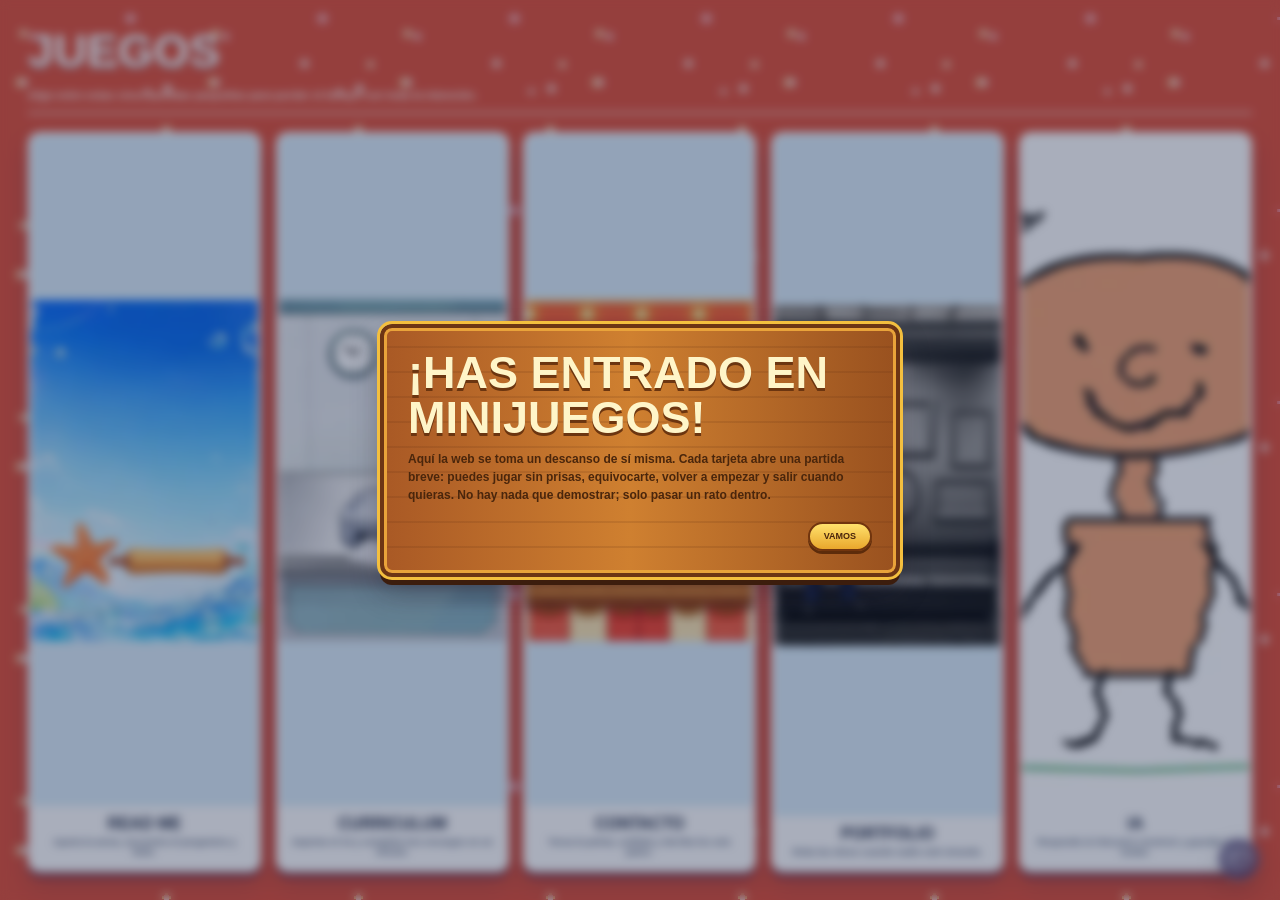
==== juegos-engine.html @ 8b68da6f "Create juegos-engine.html" ====
<!DOCTYPE html>
<html lang="es">

<head>
    <link
rel="icon"
type="image/svg+xml"
href="logo-cuadrados.svg">

<meta charset="UTF-8">
<meta name="viewport" content="width=device-width, initial-scale=1, maximum-scale=1, viewport-fit=cover, interactive-widget=overlays-content">

<script>
(function(){
  function esMovilJuegos(){
    return !!(
      (window.innerWidth && window.innerWidth <= 820) ||
      ('ontouchstart' in window) ||
      (navigator.maxTouchPoints && navigator.maxTouchPoints > 0) ||
      (window.matchMedia && window.matchMedia('(pointer:coarse)').matches)
    );
  }

  function aplicarClaseMovilJuegos(){
    var movil = esMovilJuegos();
    document.documentElement.classList.toggle('juegos-movil-real', movil);
    if(document.body) document.body.classList.toggle('juegos-movil-real', movil);
    window.__juegosMovilReal = movil;
  }

  aplicarClaseMovilJuegos();
  document.addEventListener('DOMContentLoaded', aplicarClaseMovilJuegos);
  window.addEventListener('resize', aplicarClaseMovilJuegos, {passive:true});
  window.addEventListener('orientationchange', aplicarClaseMovilJuegos, {passive:true});
})();
</script>

<meta name="author" content="Miguel Rosalén">
<meta name="creator" content="Miguel Rosalén">
<title>MIGUEL ROSALÉN</title>
<!-- JUEGOS-MOVIL-RUNTIME-V2 · FONT-MUSEO-MENU-OK · GUARDIA-OBRAS-ALEATORIAS-MOVIL · MENU-X-CIRCULAR -->

<style>

  /* Tipografias de Miguel: la Neon solo se solicita al entrar en un mundo. */
  @font-face {
    font-family: 'MiguelRosalen';
    src: url('assets/fonts/MiguelRosalenFont-Regular.ttf') format('truetype');
    font-weight: 400;
    font-style: normal;
    font-display: optional;
  }

  @font-face {
    font-family: 'MiguelRosalen Neon';
    src: url('assets/fonts/MiguelRosalenNeon-Color.ttf') format('truetype');
    font-weight: 700;
    font-style: normal;
    font-display: optional;
  }

  /* La fuente propia se reserva para títulos; el contenido conserva legibilidad. */
  .fuente-miguel,
  .ventana > .barra > div:first-child,
  .mundo-menu-cuadro h2,
  .facegen-96 .ia-captura-header span,
  .read-puzzle-win strong {
    font-family: 'MiguelRosalen', Arial, Helvetica, sans-serif !important;
    font-weight:400 !important;
  }

  /* =========================
VISOR DE OBRA
========================= */

#obra{

position:fixed;

inset:0;

background:white;

z-index:999999999;

display:none;

overflow:auto;

padding:8vw;

}

#obra.visible{

display:block;

}

#obra img{

width:100%;

max-width:900px;

height:auto;

display:block;

margin:auto;

}

.ficha{

margin-top:40px;

font-size:18px;

line-height:1.8;

max-width:900px;

margin-left:auto;

margin-right:auto;

}

.titulo{

font-style:italic;

font-size:34px;

margin-bottom:20px;

}

.cerrarObra{

position:fixed;

top:30px;

right:30px;

font-size:40px;

cursor:pointer;

opacity:.3;

}

.cerrarObra:hover{

opacity:1;

}

*{margin:0;box-sizing:border-box;}

html,body{
background:white;
min-height:100vh;
overflow-x:hidden;
cursor:none;
font-family:Helvetica, Arial;
}

#espacio{height:760vh;}

#nombre{
position:fixed;
left:50%;
top:50%;
transform:translate(-50%,-50%);
font-family:Arial,Helvetica,sans-serif;
font-size:clamp(52px,8vw,142px);
font-weight:500;
letter-spacing:-.075em;
line-height:.9;
white-space:nowrap;
text-transform:uppercase;
font-smooth:auto;
-webkit-font-smoothing:antialiased;
text-rendering:optimizeLegibility;
filter:none;
pointer-events:none;
transition:0.6s;
isolation:isolate;
}

#nombre::after{
content:"";
position:absolute;
left:-.42em;
right:-.42em;
top:-.34em;
bottom:-.28em;
z-index:4;
pointer-events:none;
background:
linear-gradient(96deg,
rgba(52,255,219,.88) 0%,
rgba(122,255,101,.82) 18%,
rgba(255,245,77,.78) 31%,
rgba(255,60,214,.84) 48%,
rgba(255,103,50,.76) 62%,
rgba(73,179,255,.84) 78%,
rgba(197,103,255,.74) 100%),
radial-gradient(ellipse at 45% 48%, rgba(255,255,255,.78) 0 8%, transparent 42%);
background-size:240% 190%, 140% 130%;
background-position:0% 50%, 45% 48%;
filter:blur(.24em) saturate(3.4) brightness(1.34);
opacity:.72;
mix-blend-mode:screen;
animation:nombreLuzEncima 5.8s cubic-bezier(.45,0,.25,1) infinite;
}

#nombre .nombre-char{
display:inline-block;
position:relative;
z-index:1;
min-width:.46em;
color:rgba(255,255,255,.68);
-webkit-text-stroke:0;
transform-origin:50% 70%;
animation:nombreMutacion 7.5s ease-in-out infinite;
animation-delay:calc(var(--i) * -0.38s);
text-shadow:
0 0 .035em rgba(255,255,255,1),
0 0 .085em rgba(255,255,255,.96),
0 0 .1em var(--glow-a,#44ffe8),
0 0 .2em var(--glow-a,#44ffe8),
0 0 .34em var(--glow-b,#ff46dd),
0 0 .55em var(--glow-c,#ffe85a);
filter:blur(.004em) brightness(1.24);
}

#nombre .nombre-char:nth-child(1){
min-width:.53em;
margin-right:.035em;
}

#nombre .nombre-char:nth-child(2){
min-width:.26em;
margin-left:.035em;
}

#nombre .nombre-char:nth-child(6n+1){--glow-a:#43ffe4;--glow-b:#7cf7ff;--glow-c:#eaff63;}
#nombre .nombre-char:nth-child(6n+2){--glow-a:#ff3ce7;--glow-b:#ff6a32;--glow-c:#fff45d;}
#nombre .nombre-char:nth-child(6n+3){--glow-a:#9dff5a;--glow-b:#38ffe0;--glow-c:#6c8cff;}
#nombre .nombre-char:nth-child(6n+4){--glow-a:#fff06a;--glow-b:#ff55c8;--glow-c:#52ff8f;}
#nombre .nombre-char:nth-child(6n+5){--glow-a:#58b8ff;--glow-b:#55ffd6;--glow-c:#ff58df;}
#nombre .nombre-char:nth-child(6n+6){--glow-a:#ff7a45;--glow-b:#fd3bff;--glow-c:#eaff54;}

#nombre .nombre-char::before{
content:attr(data-char);
position:absolute;
left:-.16em;
top:-.1em;
z-index:-1;
color:rgba(255,255,255,.34);
font-weight:700;
-webkit-text-stroke:0;
text-shadow:
0 0 .08em rgba(255,255,255,1),
0 0 .18em rgba(255,255,255,.94),
0 0 .34em var(--glow-a,#44ffe8),
0 0 .56em var(--glow-b,#ff46dd),
0 0 .82em var(--glow-c,#ffe85a);
filter:blur(.16em) saturate(2.45) brightness(1.5);
opacity:.98;
transform:scaleX(1.38) scaleY(1.22);
pointer-events:none;
animation:nombreAura 9s ease-in-out infinite;
animation-delay:calc(var(--i) * -0.52s);
}

#nombre .nombre-char::after{
content:"";
position:absolute;
left:-.32em;
right:-.28em;
top:.24em;
height:.42em;
z-index:-2;
border-radius:999px;
background:radial-gradient(circle at 35% 50%, var(--glow-a,#44ffe8), transparent 62%),
           radial-gradient(circle at 68% 45%, var(--glow-b,#ff46dd), transparent 66%);
filter:blur(.42em) saturate(2.3) brightness(1.42);
opacity:.82;
animation:nombreMancha 8.5s ease-in-out infinite;
animation-delay:calc(var(--i) * -0.44s);
}

#nombre .nombre-space{
display:inline-block;
width:.42em;
height:auto;
}

@keyframes nombreMutacion{
0%,100%{
transform:scaleX(1) scaleY(1) translateY(0);
}
35%{
transform:scaleX(.96) scaleY(1.03) translateY(.008em);
}
68%{
transform:scaleX(1.04) scaleY(.98) translateY(-.006em);
}
}

@keyframes nombreAura{
0%,100%{
opacity:.82;
transform:translateX(-.05em) scaleX(1.22) scaleY(1.12);
filter:blur(.11em) saturate(2.8) brightness(1.45);
}
45%{
opacity:1;
transform:translateX(.06em) scaleX(1.48) scaleY(1.28);
filter:blur(.16em) saturate(3.8) brightness(1.85);
}
72%{
opacity:.92;
transform:translateX(-.02em) scaleX(1.32) scaleY(1.18);
filter:blur(.13em) saturate(3.25) brightness(1.62);
}
}

@keyframes nombreMancha{
0%,100%{
transform:translateX(-.12em) scaleX(.9);
opacity:.54;
}
50%{
transform:translateX(.1em) scaleX(1.55);
opacity:.92;
}
}

@keyframes nombreLuzEncima{
0%,100%{
transform:translate3d(-.52em,-.12em,0) scaleX(.82) scaleY(.9) rotate(-2deg);
background-position:0% 48%, 36% 46%;
opacity:.48;
filter:blur(.24em) saturate(3.1) brightness(1.2);
}
23%{
transform:translate3d(-.08em,.1em,0) scaleX(1.2) scaleY(1.03) rotate(1.4deg);
background-position:38% 58%, 48% 54%;
opacity:.9;
filter:blur(.32em) saturate(4.1) brightness(1.52);
}
51%{
transform:translate3d(.44em,-.04em,0) scaleX(.96) scaleY(1.1) rotate(-.8deg);
background-position:76% 42%, 62% 48%;
opacity:.74;
filter:blur(.28em) saturate(3.7) brightness(1.38);
}
78%{
transform:translate3d(.12em,.18em,0) scaleX(1.28) scaleY(.86) rotate(2deg);
background-position:100% 62%, 44% 60%;
opacity:.86;
filter:blur(.34em) saturate(4) brightness(1.46);
}
}

@keyframes nombreNubeTermicaMovil{
0%,100%{
transform:translate3d(-22%,-4%,0) scaleX(.9) scaleY(.86) rotate(-2deg);
opacity:.82;
filter:blur(.18em) saturate(3.2) brightness(1.22);
}
34%{
transform:translate3d(2%,2%,0) scaleX(1.18) scaleY(.98) rotate(1deg);
opacity:.95;
filter:blur(.22em) saturate(3.8) brightness(1.42);
}
68%{
transform:translate3d(20%,-2%,0) scaleX(1.04) scaleY(.92) rotate(-1deg);
opacity:.88;
filter:blur(.2em) saturate(3.5) brightness(1.3);
}
}

@keyframes nombreCentroCalorMovil{
0%,100%{
transform:translate3d(-30%,2%,0) scaleX(.82) scaleY(.72);
opacity:.56;
filter:blur(.13em) brightness(1.45);
}
42%{
transform:translate3d(0,-1%,0) scaleX(1.08) scaleY(.86);
opacity:.84;
filter:blur(.16em) brightness(1.72);
}
76%{
transform:translate3d(28%,3%,0) scaleX(.92) scaleY(.78);
opacity:.64;
filter:blur(.14em) brightness(1.52);
}
}

@keyframes nombreTextoTermicoMovil{
0%,100%{
background-position:-40% 48%;
opacity:.05;
filter:blur(.006em) saturate(1.9) brightness(1);
}
28%{
background-position:22% 42%;
opacity:.78;
filter:blur(.012em) saturate(2.8) brightness(1.55);
}
56%{
background-position:62% 54%;
opacity:.48;
filter:blur(.01em) saturate(2.4) brightness(1.28);
}
82%{
background-position:128% 46%;
opacity:.12;
filter:blur(.008em) saturate(2) brightness(1.05);
}
}

@keyframes nombreNubeVerdeMovil{
0%,100%{
transform:translate3d(-42%,-6%,0) scaleX(.78) scaleY(.9) rotate(-3deg);
opacity:.28;
filter:blur(.28em) saturate(2.2) brightness(1.02);
}
30%{
transform:translate3d(-8%,3%,0) scaleX(1.16) scaleY(.78) rotate(2deg);
opacity:.82;
filter:blur(.34em) saturate(2.9) brightness(1.36);
}
58%{
transform:translate3d(22%,-2%,0) scaleX(.98) scaleY(.84) rotate(-1deg);
opacity:.68;
filter:blur(.31em) saturate(2.6) brightness(1.22);
}
82%{
transform:translate3d(46%,4%,0) scaleX(.72) scaleY(.82) rotate(3deg);
opacity:.24;
filter:blur(.3em) saturate(2.1) brightness(1.04);
}
}

@keyframes nombreResplandorLetraMovil{
0%,100%{
opacity:0;
filter:blur(.08em) saturate(1.6) brightness(1);
}
28%{
opacity:.95;
filter:blur(.09em) saturate(2.2) brightness(1.9);
}
56%{
opacity:.44;
filter:blur(.075em) saturate(1.9) brightness(1.42);
}
82%{
opacity:.08;
filter:blur(.08em) saturate(1.5) brightness(1.08);
}
}

#sub{
position:fixed;
bottom:30px;
left:50%;
transform:translateX(-50%);
font-size:10px;
letter-spacing:2px;
opacity:.16;
transition:0.6s;
}

#timer{

position:fixed;

top:22px;

right:28px;

font-size:11px;

letter-spacing:3px;

opacity:.35;

pointer-events:none;

z-index:2147483647;

transition:2s;

font-variant-numeric:
tabular-nums;
padding:8px 12px;
border:1px solid rgba(0,0,0,.18);
border-radius:999px;
background:rgba(255,255,255,.76);
backdrop-filter:blur(14px);
-webkit-backdrop-filter:blur(14px);
box-shadow:0 8px 24px rgba(0,0,0,.055);

}

#timer.timer-hit{
color:#d90018;
opacity:.85 !important;
transform:translateY(2px) scale(1.08);
transition:.18s;
}

#timer::after{
content:attr(data-hit);
position:absolute;
right:0;
top:1.4em;
font-size:9px;
letter-spacing:1px;
opacity:0;
color:#d90018;
transition:.28s;
}

#timer.timer-hit::after{
opacity:.75;
transform:translateY(5px);
}
#timer.timer-reward{color:#178f78;opacity:.88!important;transform:translateY(-2px) scale(1.08);transition:.18s}
#timer.timer-reward::after{color:#178f78;opacity:.82;transform:translateY(5px)}

#menuSistema{
position:fixed;
top:25px;
left:50%;
transform:translateX(-50%);
z-index:2147482500;
display:flex;
align-items:center;
gap:0;
padding:7px 10px;
border:1px solid rgba(0,0,0,.12);
border-radius:999px;
background:rgba(255,255,255,.48);
backdrop-filter:blur(14px) saturate(112%);
-webkit-backdrop-filter:blur(14px) saturate(112%);
box-shadow:0 8px 24px rgba(0,0,0,.045);
opacity:.58;
transition:opacity .24s ease, transform .24s ease;
}

#menuSistema:hover{
opacity:.92;
}

#menuSistema button{
appearance:none;
-webkit-appearance:none;
border:0;
background:transparent;
color:rgba(0,0,0,.62);
font:inherit;
font-size:10px;
line-height:1;
letter-spacing:.04em;
text-transform:lowercase;
padding:0 5px;
margin:0;
cursor:pointer;
}

#menuSistema button:hover{
color:rgba(0,0,0,.95);
}

#menuSistema button:not(:last-child)::after{
content:"·";
padding-left:10px;
color:rgba(0,0,0,.32);
}

.autoriaWeb{
display:block;
margin:22px 0 10px;
font-size:10px;
line-height:1.6;
letter-spacing:.035em;
text-transform:none;
font-style:italic;
color:rgba(110,110,110,.46);
text-shadow:
0 0 8px rgba(255,255,255,.95),
0 0 18px rgba(210,210,210,.42),
0 0 30px rgba(255,255,255,.5);
}

.cursor{
position:fixed !important;
left:0 !important;
top:0 !important;
width:34px;
height:34px;
border-radius:50%;
pointer-events:none !important;
transform:translate3d(-50%,-50%,0);
transition:opacity 0.3s ease;
z-index:2147483647 !important;

background:rgba(255,255,255,.18);
backdrop-filter:blur(14px);
-webkit-backdrop-filter:blur(14px);

border:1px solid rgba(0,0,0,.22);

box-shadow:
0 0 18px rgba(0,0,0,.08),
0 0 30px rgba(255,255,255,.6);

will-change:transform;
isolation:isolate;
}

#nombre:not([data-tipografia-viva="1"]){
visibility:hidden;
}

.cursor.cursor-touch-activo{
opacity:.92 !important;
transform-origin:center;
}

.ventana{
position:absolute;
background:rgba(255,255,255,.20);
backdrop-filter:blur(18px) saturate(118%);
-webkit-backdrop-filter:blur(18px) saturate(118%);
border:1px solid rgba(255,255,255,.7);
border-radius:7px;
box-shadow:0 28px 64px rgba(0,0,0,.035);
overflow:hidden;
transition:filter .35s ease, opacity .35s ease, box-shadow .35s ease, transform .35s ease;
cursor:grab;
--backroom:0;
--glitch-x:0px;
--glitch-y:0px;
--glitch-r:0deg;
contain:layout paint style;
}

.ventana.activa{
box-shadow:0 34px 76px rgba(0,0,0,.07);
}

.ventana.blup-frente:not(.dragging):not(.max){animation:none}

@keyframes ventanaBlupFrente{
0%{transform:scale(.985);}
58%{transform:scale(1.018);}
100%{transform:scale(1);}
}

.ventana::after{
content:"";
display:none;
position:absolute;
inset:-18px;
pointer-events:none;
opacity:var(--backroom);
background:
  repeating-linear-gradient(0deg, rgba(255,255,255,.34) 0 1px, transparent 1px 6px),
  radial-gradient(circle at 28% 18%, rgba(175,255,105,.22), transparent 32%),
  radial-gradient(circle at 74% 72%, rgba(90,210,255,.18), transparent 34%);
mix-blend-mode:screen;
filter:blur(7px) saturate(1.45);
transform:translate(var(--glitch-x), var(--glitch-y)) rotate(var(--glitch-r));
transition:opacity .25s ease, transform .34s ease;
z-index:2;
border-radius:inherit;
}

.ventana .barra{
background:rgba(18,22,15,.14);
border-bottom:1px solid rgba(0,0,0,.08);
backdrop-filter:blur(8px) saturate(125%);
-webkit-backdrop-filter:blur(8px) saturate(125%);
cursor:grab;
border-radius:7px 7px 0 0;
}

.ventana.activa .barra{
background:rgba(20,26,16,.2);
box-shadow:0 8px 22px rgba(120,255,80,.04);
}

.ventana.dragging .barra{
cursor:grabbing;
}

.ventana.dragging{
cursor:grabbing;
}

.ventana .texto,
.ventana .img,
.ventana .barra{
position:relative;
z-index:3;
}

.ventana .texto{
transition:transform .28s ease, text-shadow .28s ease, opacity .28s ease;
}

body.backroom-activa .ventana:not(.max):not(.dragging) .texto{
text-shadow:
  var(--glitch-x) 0 rgba(255,0,80,.18),
  calc(var(--glitch-x) * -1) 0 rgba(0,210,255,.18),
  0 var(--glitch-y) rgba(180,255,60,.16);
}

body.sistema-pausa .ventana:not(.max){
filter:blur(2px) saturate(.72) brightness(1.08) !important;
transform:translateY(8px) scale(.985) !important;
transition:filter .28s ease, transform .28s ease !important;
}

body.sistema-pausa #nombre{
filter:blur(.04em) brightness(1.18);
}

body.ventanas-saturadas .ventana:not(.max):not(.dragging){
backdrop-filter:blur(7px) saturate(108%);
-webkit-backdrop-filter:blur(7px) saturate(108%);
box-shadow:0 18px 44px rgba(0,0,0,.03);
transition:box-shadow .35s ease, backdrop-filter .35s ease;
}

body.ventanas-saturadas .ventana:not(.max):not(.dragging):not(.activa){
filter:none;
}

.ventana[data-tipo="PORTFOLIO"] .resize{
display:none !important;
}

.resize{

position:absolute;

right:0;

bottom:0;

width:26px;

height:26px;

cursor:nwse-resize;

opacity:.25;

display:flex;

align-items:center;

justify-content:center;

font-size:12px;

}

.resize:hover{

opacity:.7;

}

.barra{
height:30px;
display:flex;
justify-content:space-between;
align-items:center;
padding:0 12px;
font-size:10px;
opacity:.45;
border-bottom:1px solid rgba(255,255,255,.5);
touch-action:none;
user-select:none;
-webkit-user-select:none;
cursor:grab;
}

.barra:active{
cursor:grabbing;
}

.btn{width:14px;height:14px;cursor:pointer;opacity:.6;}
.btn:hover{opacity:1;transform:scale(1.2);}

.ventana a,
.ventana button,
.ventana .btn,
.ventana .ia-send,
.ventana .ia-sugerencias button,
.ventana .coverNav,
.ventana .item{
cursor:pointer;
touch-action:manipulation;
}

.ventana input,
.ventana textarea,
.ventana select{
cursor:text;
touch-action:manipulation;
}

.ventana .obraOverlay,
.ventana .face-rec{
cursor:auto;
touch-action:manipulation;
}

.img{
width:100%;
height:180px;
background:none;
background-size:900px;
opacity:.55;
filter:grayscale(100%);
}

.texto{

padding:18px;

font-size:11px;

opacity:.45;

line-height:1.8;

pointer-events:auto;

}

.texto a{
 pointer-events:auto;
 cursor:pointer;
 color:inherit;
 text-decoration:none;
 position:relative;
 z-index:999999;
}

/* =========================
CARRUSEL PORTFOLIO
========================= */

.carousel{

height:calc(100% - 70px);

min-height:180px;

}


.portfolio-wrap{

position:relative;

width:100%;

height:360px;

overflow:hidden;

display:flex;

align-items:center;

justify-content:center;

perspective:1100px;

perspective-origin:center 40%;

}

.track{

position:relative;

width:100%;

height:100%;

transform-style:preserve-3d;

opacity:0;

transition:
opacity .8s,
transform .65s cubic-bezier(.2,.8,.2,1);

}

.item{

position:absolute;

left:50%;

top:50%;

width:230px;

height:160px;

margin-left:-115px;

margin-top:-80px;

transition:transform .65s cubic-bezier(.2,.8,.2,1), opacity .45s ease, filter .45s ease;

cursor:pointer;

transform-origin:center center;

will-change:auto;

}

.item img{

width:100%;

height:100%;

object-fit:contain;

display:block;

background:rgba(255,255,255,.18);

padding:4px;

box-shadow:

0 18px 60px rgba(0,0,0,.18);

}

.portfolio-wrap::before{
content:"";
position:absolute;
left:50%;
top:50%;
width:70%;
height:38%;
transform:translate(-50%,-38%) rotateX(72deg);
border:1px solid rgba(0,0,0,.08);
border-radius:50%;
background:radial-gradient(ellipse at center, rgba(255,255,255,.2), transparent 68%);
filter:blur(.2px);
pointer-events:none;
}

.portfolio-meta{
position:absolute;
left:18px;
right:18px;
bottom:16px;
z-index:12;
font-size:10px;
line-height:1.55;
letter-spacing:.04em;
text-transform:uppercase;
opacity:.5;
pointer-events:none;
}

.portfolio-meta em{
font-style:normal;
font-size:12px;
opacity:.8;
}

.portfolio-folders{
position:absolute;
inset:48px 18px 48px;
z-index:11;
display:grid;
grid-template-columns:repeat(auto-fit,minmax(118px,1fr));
gap:12px;
align-items:stretch;
align-content:start;
overflow:auto;
overscroll-behavior:contain;
padding:1px 2px 8px;
box-sizing:border-box;
}

.portfolio-folder{
border:1px solid rgba(0,0,0,.13);
background:rgba(255,255,255,.16);
backdrop-filter:blur(7px);
-webkit-backdrop-filter:blur(7px);
border-radius:7px;
padding:12px;
cursor:pointer;
display:flex;
flex-direction:column;
justify-content:space-between;
gap:18px;
min-height:138px;
min-width:0;
overflow:hidden;
box-sizing:border-box;
outline:1px solid transparent;
outline-offset:-2px;
transform:translateZ(0);
transition:transform .18s ease, background .18s ease, opacity .18s ease, border-color .18s ease, outline-color .18s ease, box-shadow .18s ease;
}

.portfolio-folder:hover{
transform:translateY(-1px) scale(1.012);
background:rgba(255,255,255,.26);
border-color:rgba(0,0,0,.28);
outline-color:rgba(255,255,255,.42);
box-shadow:0 0 0 1px rgba(0,0,0,.04), 0 8px 18px rgba(0,0,0,.06);
}

.portfolio-folder-icon{
width:34px;
height:24px;
border:2px solid rgba(0,0,0,.58);
border-radius:3px;
position:relative;
opacity:.68;
}

.portfolio-folder-icon::before{
content:"";
position:absolute;
left:-2px;
top:-7px;
width:14px;
height:7px;
border:2px solid rgba(0,0,0,.58);
border-bottom:0;
border-radius:3px 3px 0 0;
box-sizing:border-box;
}

.portfolio-folder > span:last-child{
display:block;
min-width:0;
overflow:hidden;
}

.portfolio-folder-title{
display:block;
font-size:11px;
line-height:1.25;
letter-spacing:.035em;
text-transform:uppercase;
overflow-wrap:anywhere;
word-break:normal;
hyphens:auto;
}

.portfolio-folder-note{
display:block;
font-size:9px;
line-height:1.35;
opacity:.44;
text-transform:uppercase;
overflow-wrap:anywhere;
word-break:normal;
hyphens:auto;
max-height:3.9em;
overflow:hidden;
}

.portfolio-back{
position:absolute;
left:14px;
top:12px;
z-index:14;
border:0;
background:rgba(255,255,255,.12);
backdrop-filter:blur(6px);
-webkit-backdrop-filter:blur(6px);
border-radius:6px;
width:30px;
height:26px;
min-width:30px;
padding:0;
font-size:0;
line-height:1;
opacity:.68;
cursor:pointer;
display:none;
box-shadow:inset 0 0 0 1px rgba(0,0,0,.18);
box-sizing:border-box;
color:rgba(0,0,0,.68);
overflow:hidden;
text-indent:-999px;
}

.portfolio-back::before{
content:"←";
position:absolute;
left:0;
right:0;
top:0;
bottom:0;
display:grid;
place-items:center;
font-size:18px;
line-height:1;
font-family:"Courier New", monospace;
font-weight:400;
text-indent:0;
}

.portfolio-back:hover{
opacity:1;
background:rgba(255,255,255,.22);
}

.portfolio-empty{
position:absolute;
inset:58px 24px 58px;
z-index:10;
display:grid;
place-items:center;
text-align:center;
font-size:10px;
line-height:1.55;
letter-spacing:.04em;
text-transform:uppercase;
opacity:.48;
pointer-events:none;
}

.portfolio-editorial{
position:absolute;
inset:50px 0 28px;
z-index:11;
display:block;
overflow:auto;
overscroll-behavior:contain;
padding:0 0 56px;
box-sizing:border-box;
contain:layout paint style;
scroll-behavior:smooth;
}

.portfolio-wrap[data-mode="editorial"]{
height:min(78vh,820px);
min-height:560px;
align-items:stretch;
justify-content:stretch;
}

.portfolio-editorial::-webkit-scrollbar{
width:7px;
}

.portfolio-editorial::-webkit-scrollbar-thumb{
background:rgba(0,0,0,.24);
border-radius:99px;
}

.portfolio-editorial-intro{
max-width:980px;
margin:0 auto 30px;
border:0;
border-top:1px solid rgba(0,0,0,.16);
border-bottom:1px solid rgba(0,0,0,.12);
border-radius:0;
padding:34px 14px 42px;
box-sizing:border-box;
display:block;
background:transparent;
backdrop-filter:none;
-webkit-backdrop-filter:none;
}

.portfolio-editorial-intro strong{
display:none;
}

.portfolio-editorial-copy{
display:grid;
gap:16px;
max-width:900px;
margin-left:auto;
}

.portfolio-editorial-kicker,
.portfolio-editorial-intro p,
.portfolio-editorial-facts{
font-size:9px;
line-height:1.55;
letter-spacing:.04em;
text-transform:uppercase;
opacity:.52;
}

.portfolio-editorial-intro p{
margin:0;
text-transform:none;
letter-spacing:.01em;
font-size:13.5px;
line-height:1.82;
opacity:.82;
}

.portfolio-editorial-intro--orb{
max-width:1160px;
border:0;
padding:24px 10px 38px;
display:flex;
align-items:flex-start;
gap:16px;
}

.portfolio-brand-orb{
width:86px;
height:86px;
flex:0 0 auto;
border-radius:999px;
border:1px solid rgba(0,0,0,.32);
background:radial-gradient(circle at 32% 24%, rgba(255,255,255,.96), rgba(255,255,255,.52) 42%, rgba(0,0,0,.05));
box-shadow:0 18px 42px rgba(0,0,0,.08), inset 0 0 18px rgba(255,255,255,.72);
font:inherit;
font-size:9px;
line-height:1.15;
letter-spacing:.08em;
text-transform:uppercase;
color:rgba(0,0,0,.72);
cursor:pointer;
display:grid;
place-items:center;
text-align:center;
padding:12px;
transition:transform .22s ease, box-shadow .22s ease, background .22s ease;
}

.portfolio-brand-orb:hover{
transform:translateY(-2px) scale(1.035);
box-shadow:0 24px 54px rgba(0,0,0,.11), inset 0 0 22px rgba(255,255,255,.85);
}

.portfolio-brand-panel{
max-width:760px;
border:1px solid rgba(0,0,0,.16);
border-radius:8px;
background:rgba(255,255,255,.62);
box-shadow:0 18px 50px rgba(0,0,0,.055);
backdrop-filter:blur(14px);
-webkit-backdrop-filter:blur(14px);
padding:18px 18px 20px;
box-sizing:border-box;
opacity:0;
transform:translateY(8px) scale(.985);
max-height:0;
overflow:hidden;
pointer-events:none;
transition:opacity .26s ease, transform .26s ease;
}

.portfolio-editorial-intro--orb.is-open .portfolio-brand-panel{
opacity:1;
transform:none;
max-height:none;
overflow:visible;
pointer-events:auto;
}

.portfolio-editorial-facts{
display:flex;
flex-wrap:wrap;
gap:6px 10px;
padding:0;
margin:0;
list-style:none;
opacity:.5;
}

.portfolio-editorial-group{
display:flex;
flex-wrap:wrap;
gap:1px;
align-items:start;
max-width:1040px;
margin:0 auto 2px;
}

.portfolio-editorial-label{
flex:0 0 100%;
box-sizing:border-box;
padding:30px 10px 9px;
font-size:10px;
line-height:1.3;
letter-spacing:.06em;
text-transform:uppercase;
opacity:.42;
border-top:1px solid rgba(0,0,0,.12);
}

.portfolio-editorial-shot{
flex:0 0 auto;
position:relative;
border:0;
border-radius:0;
overflow:hidden;
background:transparent;
padding:0;
font:inherit;
color:inherit;
cursor:pointer;
min-height:0;
box-shadow:none;
opacity:0;
transform:translateY(16px);
transition:opacity .42s ease, transform .42s ease, filter .18s ease;
contain:layout paint style;
}

.portfolio-editorial-shot[data-span="5"]{
grid-column:span 5;
}

.portfolio-editorial-shot[data-span="7"]{
grid-column:span 7;
}

.portfolio-editorial-shot[data-span="9"]{
grid-column:span 9;
}

.portfolio-editorial-shot[data-span="10"]{
grid-column:span 10;
}

.portfolio-editorial-shot[data-span="8"]{
grid-column:span 8;
}

.portfolio-editorial-shot[data-span="12"]{
grid-column:1 / -1;
}

.portfolio-editorial-shot:hover{
filter:contrast(1.04) saturate(1.04);
}

.portfolio-editorial-shot.is-visible{
opacity:1;
transform:none;
}

.portfolio-editorial-shot img{
display:block;
width:100%;
height:100%;
object-fit:contain;
background:transparent;
will-change:auto;
}

.portfolio-wrap[data-mode="section"] .portfolio-folders{
display:none;
}

.portfolio-wrap[data-mode="section"] .portfolio-back{
display:block;
}

.portfolio-wrap[data-mode="folders"] .coverNav,
.portfolio-wrap[data-mode="folders"] .track{
display:none;
}

.portfolio-wrap[data-mode="folders"] .portfolio-back{
display:block;
}

.portfolio-wrap[data-mode="folders"] .portfolio-folders{
inset:64px 18px 88px;
}

.portfolio-wrap[data-mode="folders"] .portfolio-meta{
bottom:24px;
}

.portfolio-wrap[data-mode="home"] .coverNav,
.portfolio-wrap[data-mode="home"] .track{
display:none;
}

.portfolio-wrap[data-mode="home"] .portfolio-meta{
opacity:.42;
}

.portfolio-wrap:not([data-mode="editorial"]) .portfolio-editorial{
display:none;
}

.portfolio-wrap[data-mode="editorial"]::before{
display:none;
}

.portfolio-wrap[data-mode="editorial"] .coverNav,
.portfolio-wrap[data-mode="editorial"] .track,
.portfolio-wrap[data-mode="editorial"] .portfolio-folders{
display:none;
}

.portfolio-wrap[data-mode="editorial"] .portfolio-back{
display:block;
}

.portfolio-wrap[data-mode="editorial"] .portfolio-meta{
bottom:18px;
opacity:.46;
}

.ventana.max .portfolio-wrap[data-mode="editorial"]{
height:calc(100dvh - 42px) !important;
max-height:none !important;
}

.ventana.max .portfolio-editorial{
inset:50px 10px 22px;
}

.obra.obra-sin-ficha{
width:min(88vw,1120px);
height:min(84dvh,800px);
box-sizing:border-box;
display:grid;
place-items:center;
padding:clamp(14px,2vw,24px);
}

.obra.obra-sin-ficha .obraImagenGrande{
width:100%;
height:100%;
max-height:none;
object-fit:contain;
background:transparent;
}

@media (max-width:768px){
  .obra.obra-sin-ficha{
    width:94vw;
    height:min(82dvh,680px);
    padding:14px;
  }
}

.portfolio-dossier{
display:none !important;
}

.item:hover{

filter:brightness(1.08) saturate(1.05);

z-index:999;

}

@keyframes coverSpin{
from{transform:translateX(0);}
to{transform:translateX(0);}
}

/* =========================
IMÁGENES PORTFOLIO
========================= */

.imgWrap{

width:220px;

height:220px;

resize:both;

overflow:auto;

flex:none;

min-width:80px;

min-height:80px;

max-width:1000px;

max-height:1000px;

background: white;

}

.imgWrap img{

width:100%;

height:100%;

object-fit:contain;

display:block;

/* SIN FILTROS */

filter:none;

border-radius:0;

}

.slide:hover{

transform:
scale(1);

opacity:1;

}

.slide img{

width:100%;

height:100%;

object-fit:cover;

}

@keyframes rotar{

0%{

transform:
translateX(0);

}

100%{

transform:
translateX(-50%);

}

}

.min{
height:30px!important;
min-height:30px!important;
max-height:30px!important;
overflow:hidden!important;
}
.min .img,.min .texto,.min .ia-panel{display:none!important;}

.max{
position:fixed!important;
left:0!important;
top:0!important;
right:auto!important;
bottom:auto!important;
width:100vw!important;
height:100dvh!important;
max-width:none!important;
max-height:none!important;
z-index:2147483000!important;
transform:none!important;
filter:none!important;
opacity:1!important;
border-radius:0!important;
overflow:auto!important;
contain:none!important;
}

.max .img{height:60vh;}

.ventana.max .texto{
height:calc(100% - 30px) !important;
max-height:none !important;
overflow:auto !important;
box-sizing:border-box;
}

.ventana.max.ventana-reconocimiento .texto{
padding:0 !important;
height:calc(100% - 30px) !important;
overflow:hidden !important;
}

.ventana.max .face-rec{
height:100% !important;
min-height:0 !important;
border-radius:0 !important;
}

.ventana .texto{
overscroll-behavior:contain;
}

#escape{

position:fixed;

inset:0;

overflow:hidden;

pointer-events:none;

z-index:99999998;

opacity:0;

transition:2s;

}

#escape.active{

opacity:1;

}

.escapeMsg{

position:absolute;

pointer-events:none;

font-family:Helvetica,Arial;

font-weight:200;

line-height:1.0;

letter-spacing:-.06em;

mix-blend-mode:multiply;

opacity:0;

transform:translate(-50%, -50%) scale(0.96);

transition:transform 0.9s ease, opacity 0.9s ease;

white-space:pre-wrap;

max-width:40vw;

text-align:left;

}

.escapeMsg.fadeOut{

opacity:0;

transform:translate(-50%, -50%) scale(0.92);

}

.coverNav{

position:absolute;

top:50%;

transform:
translateY(-50%);

font-size:42px;

font-weight:200;

cursor:pointer;

z-index:999;

opacity:.22;

transition:.3s;

user-select:none;

}

.coverNav:hover{

opacity:1;

transform:
translateY(-50%)
scale(1.15);

}

.prev{

left:24px;

transform:

translateY(-50%)

rotate(180deg);

}

.next{

right:24px;

}
.obra{

position:fixed;

left:50%;

top:50%;

transform:
translate(-50%,-50%);

width:72vw;

max-width:1100px;

max-height:calc(100vh - 56px);

padding:40px;

z-index:999999;

background:rgba(255,255,255,.16);

backdrop-filter:blur(40px) saturate(140%);

-webkit-backdrop-filter:blur(40px);

border:

1px solid
rgba(
255,
255,
255,
.55
);

box-shadow:

0 30px 120px
rgba(
0,
0,
0,
.08

);

overflow:auto;

overscroll-behavior:contain;

}

.obra img{

width:100%;

max-height:58vh;

object-fit:contain;

display:block;

}

.ficha{

margin-top:24px;

font-size:12px;

line-height:1.8;

}

.ficha em{

font-style:italic;

}

.cerrarObra{

position:absolute;

right:20px;

top:20px;

cursor:pointer;

font-size:26px;

opacity:.4;

}

/* =========================
MODO MÓVIL
========================= */

@media (max-width: 768px){

html,body{
 overflow-x:auto !important;
 overflow-y:auto !important;
 min-width:300vw !important;
 min-height:300vh !important;
}

.cursor{
position:fixed !important;
left:0 !important;
top:0 !important;
width:34px;
height:34px;
border-radius:50%;
pointer-events:none !important;
transform:translate3d(-50%,-50%,0);
transition:opacity 0.3s ease;
z-index:2147483647 !important;

background:rgba(255,255,255,.18);
backdrop-filter:blur(14px);
-webkit-backdrop-filter:blur(14px);

border:1px solid rgba(0,0,0,.22);

box-shadow:
0 0 18px rgba(0,0,0,.08),
0 0 30px rgba(255,255,255,.6);

will-change:transform;
isolation:isolate;
}

#espacio{
 height:760vh !important;
 width:300vw !important;
}

/* título */

#nombre{

font-size:14vw;

width:90vw;

text-align:center;

}

#sub{

font-size:9px;

bottom:18px;

}

/* ventanas */


.ventana{
 width:70vw !important;
 max-width:none !important;
 min-width:0 !important;
 backdrop-filter:blur(20px);
}

.ventana.dragging{
   box-shadow:0 90px 180px rgba(0,0,0,0.12), 0 10px 30px rgba(0,0,0,0.06);
   transform:none !important;
   border:1px solid rgba(255,255,255,0.9);
   transition:box-shadow 120ms ease, border 120ms ease;
   opacity:0.98;
}

#menuSistema{
  top:auto;
  bottom:52px;
  max-width:calc(100vw - 28px);
  overflow-x:auto;
  scrollbar-width:none;
  opacity:.72;
}

#menuSistema::-webkit-scrollbar{
  display:none;
}

#menuSistema button{
  font-size:9px;
  white-space:nowrap;
}

/* minimizar */

.min{

width:160px !important;

height:30px !important;

}

.ventana.underlined::before{
  content:"";
  position:absolute;
  inset:0;
  pointer-events:none;
  background-image:
    linear-gradient(rgba(19,116,255,0.15) 0%, rgba(19,116,255,0.15) 20%, transparent 20%),
    linear-gradient(rgba(19,116,255,0.15) 0%, rgba(19,116,255,0.15) 20%, transparent 20%),
    linear-gradient(rgba(19,116,255,0.18) 0%, rgba(19,116,255,0.18) 18%, transparent 18%);
  background-size:100% 22px, 100% 24px, 100% 46px;
  background-position:0 10px, 0 36px, 0 70px;
  mix-blend-mode:screen;
  opacity:0;
  animation:underlineFade 0.8s ease-in-out forwards;
}

@keyframes underlineFade{
  0%{opacity:0;transform:translateY(-8px);}
  30%{opacity:1;}
  70%{opacity:1;}
  100%{opacity:0;transform:translateY(0);}
}

/* maximizar */

.max{

width:100vw !important;

height:100dvh !important;

left:0 !important;

top:0 !important;

right:auto !important;

bottom:auto !important;

max-width:none !important;

max-height:none !important;

transform:none !important;

filter:none !important;

opacity:1 !important;

border-radius:0 !important;

z-index:2147483000 !important;

}

/* portfolio */

.portfolio-wrap{

height:220px;

}

.item{

width:150px;

height:100px;

margin-left:-75px;

margin-top:-50px;

}

.item:hover{

transform:none !important;

}

/* imagenes */

.img{

height:120px;

background-size:cover;

}

/* texto */

.texto{

font-size:12px;

line-height:1.6;

padding:14px;

}

/* curriculum */

.cv{

font-size:10px !important;
font-family:"Courier New", Consolas, monospace !important;
background:rgba(255,255,255,.62);
color:rgba(0,0,0,.78);
box-shadow:inset 0 0 0 1px rgba(0,0,0,.08);
padding:18px !important;

}

.cv::selection{
background:rgba(0,0,0,.16);
}

/* botones */

.barra{

height:50px;

font-size:11px;

padding:0 16px;

}

.btn{

width:44px;

height:44px;

display:flex;

align-items:center;

justify-content:center;

}

/* IA */

.ia-sugerencias{

display:flex;

flex-wrap:wrap;

gap:8px;

margin-top:12px;

margin-bottom:12px;

}

.ia-sugerencias button{

border:none;

padding:8px 12px;

background:rgba(255,255,255,.3);

backdrop-filter:blur(20px);

border-radius:999px;

font-size:10px;

cursor:pointer;

opacity:.55;

}

.ia-sugerencias button:hover{

opacity:1;

transform:
translateY(-2px);

}

#iaControles{
position:fixed !important;
top:24px !important;
left:24px !important;
z-index:2147483647 !important;
display:flex;
align-items:center;
gap:6px;
padding:6px;
border:1px solid rgba(0,0,0,.18);
border-radius:999px;
background:rgba(255,255,255,.96);
backdrop-filter:blur(18px);
-webkit-backdrop-filter:blur(18px);
box-shadow:0 8px 24px rgba(0,0,0,.07);
}

#iaControles{
background:rgba(255,255,255,.76) !important;
border-color:rgba(0,0,0,.18) !important;
backdrop-filter:blur(14px) !important;
-webkit-backdrop-filter:blur(14px) !important;
box-shadow:0 8px 24px rgba(0,0,0,.055) !important;
}

#microIA,
#camaraIA{
position:relative !important;
right:auto !important;
top:auto !important;
bottom:auto !important;
left:auto !important;
width:36px;
height:36px;
border:1px solid rgba(0,0,0,.16);
border-radius:50%;
background:rgba(255,255,255,.72);
z-index:2147483647 !important;
display:flex !important;
align-items:center;
justify-content:center;
cursor:pointer;
opacity:1;
color:rgba(0,0,0,.66);
pointer-events:auto !important;
margin:0 !important;
padding:0 !important;
transform:none;
appearance:none !important;
-webkit-appearance:none !important;
min-width:36px !important;
min-height:36px !important;
overflow:hidden;
transition:opacity .25s ease, transform .25s ease, background .25s ease;
}

#microIA::before{
content:"";
width:9px;
height:17px;
border:3px solid currentColor;
border-radius:999px;
box-sizing:border-box;
}

#microIA::after{
content:"";
position:absolute;
left:50%;
top:21px;
width:14px;
height:9px;
border-bottom:3px solid currentColor;
border-left:3px solid currentColor;
border-right:3px solid currentColor;
border-top:0;
transform:translateX(-50%);
box-sizing:border-box;
}

#camaraIA::before{
content:"";
width:22px;
height:15px;
background:currentColor;
border:0;
border-radius:3px;
box-sizing:border-box;
}

#camaraIA::after{
content:"";
position:absolute;
left:50%;
top:50%;
width:9px;
height:9px;
border:2px solid white;
border-radius:50%;
transform:translate(-50%,-36%);
box-sizing:border-box;
box-shadow:-9px -8px 0 -5px currentColor;
}

#microIA::before,
#microIA::after,
#camaraIA::before,
#camaraIA::after{
display:none !important;
content:none !important;
}

.iaIcono{
display:block;
width:20px;
height:20px;
stroke:currentColor;
fill:none;
stroke-width:1.65;
stroke-linecap:round;
stroke-linejoin:round;
pointer-events:none;
}

#camaraIA .iaIcono{
display:none;
}

#microIA:hover{
opacity:1;
transform:translateY(-1px);
}

#camaraIA:hover{
opacity:1;
transform:translateY(-1px);
}

#camaraIA.camara-activa{
opacity:1;
background:rgba(255,255,255,.18) !important;
border-color:rgba(255,255,255,.55) !important;
color:#fff !important;
animation:camaraReposoBlanco 1.35s ease-in-out infinite;
}

#camaraIA.camara-activa span{
background:#fff !important;
box-shadow:0 0 8px rgba(255,255,255,.85), 0 0 22px rgba(255,255,255,.45);
}

@keyframes camaraReposoBlanco{
0%,100%{
box-shadow:0 0 0 rgba(255,255,255,0);
filter:brightness(1);
}
50%{
box-shadow:0 0 18px rgba(255,255,255,.72), 0 0 34px rgba(255,255,255,.32);
filter:brightness(1.25);
}
}

#microIA.escuchando{
opacity:1;
background:rgba(255,255,255,.72) !important;
color:#d71920 !important;
animation:none !important;
}

#microIA.hablando{
opacity:1;
background:rgba(255,255,255,.72) !important;
border-color:rgba(0,0,0,.18) !important;
color:#d71920 !important;
transform:none;
animation:microHablaParpadeo .55s infinite;
}

@keyframes microPulso{
0%,100%{transform:scale(1);}
50%{transform:scale(1.12);}
}

@keyframes microHablaParpadeo{
0%,100%{color:#d71920;}
50%{color:rgba(215,25,32,.22);}
}

.face-rec{
position:relative;
height:min(62vh,620px);
min-height:480px;
overflow:hidden;
background:#050505;
border-radius:4px;
isolation:isolate;
}

.face-loading{
position:absolute;
inset:0;
z-index:9;
display:flex;
align-items:center;
justify-content:center;
background:
linear-gradient(rgba(215,25,32,.08) 1px, transparent 1px),
linear-gradient(90deg, rgba(215,25,32,.06) 1px, transparent 1px),
rgba(0,0,0,.18);
background-size:22px 22px;
pointer-events:none;
transition:opacity .45s ease, visibility .45s ease;
animation:bioLoadingSale .45s ease 2.25s forwards;
}

.face-rec.ready .face-loading{
opacity:0;
visibility:hidden;
}

.face-loading-inner{
position:relative;
width:210px;
height:150px;
border:1px solid rgba(215,25,32,.82);
background:rgba(0,0,0,.55);
box-shadow:0 0 0 1px rgba(255,255,255,.22), 0 0 38px rgba(215,25,32,.18);
color:#d71920;
font-size:11px;
line-height:1.45;
text-transform:uppercase;
display:flex;
flex-direction:column;
align-items:center;
justify-content:center;
gap:14px;
}

.face-loading-inner:before{
content:"";
position:absolute;
left:12px;
right:12px;
height:2px;
top:22px;
background:#d71920;
box-shadow:0 0 12px rgba(215,25,32,.9);
animation:bioScanLine 1.25s ease-in-out infinite;
}

.face-loading-dots{
display:flex;
gap:9px;
}

.face-loading-dots i{
display:block;
width:9px;
height:9px;
border-radius:50%;
background:#d71920;
box-shadow:0 0 12px rgba(215,25,32,.85);
animation:bioDot 1s ease-in-out infinite;
}

.face-loading-dots i:nth-child(2){animation-delay:.16s;}
.face-loading-dots i:nth-child(3){animation-delay:.32s;}

@keyframes bioDot{
0%,100%{transform:scale(.65);opacity:.35;}
50%{transform:scale(1.3);opacity:1;}
}

@keyframes bioScanLine{
0%{top:18px;opacity:.15;}
45%,55%{opacity:1;}
100%{top:126px;opacity:.15;}
}

@keyframes bioVideoPulso{
0%,100%{opacity:.26;}
50%{opacity:.48;}
}

@keyframes bioLoadingSale{
to{opacity:0;visibility:hidden;}
}

.ventana.ventana-reconocimiento{
overflow:visible !important;
contain:none !important;
}

.ventana.ventana-reconocimiento .texto{
overflow:visible !important;
}

.face-rec video,
.face-rec canvas{
position:absolute;
inset:0;
width:100%;
height:100%;
object-fit:cover;
}

.face-rec video{
z-index:1 !important;
}

.face-rec canvas{
z-index:5 !important;
pointer-events:none;
background:transparent !important;
}

.face-rec .face-status{
position:absolute;
left:12px;
right:12px;
bottom:12px;
z-index:8;
font-size:12px;
line-height:1.45;
color:white;
background:rgba(0,0,0,.7);
padding:10px;
border:1px solid rgba(255,255,255,.18);
box-sizing:border-box;
pointer-events:none;
}

.face-rec .face-metrics{
display:none !important;
}

.face-rec .metric{
margin-bottom:8px;
}

.face-rec .metric span{
display:flex;
justify-content:space-between;
gap:10px;
margin-bottom:3px;
}

.face-rec .meter{
height:3px;
background:rgba(255,255,255,.12);
overflow:hidden;
}

.face-rec .meter i{
display:block;
height:100%;
width:var(--v,40%);
background:#d71920;
box-shadow:0 0 8px rgba(215,25,32,.65);
transition:width .18s linear;
}

.face-rec .avatar-panel{
display:none !important;
}

.face-rec .avatar-panel canvas{
display:none !important;
}

@media (max-width:760px){
  .face-rec{
    height:68vh;
    min-height:420px;
  }

  .face-rec .face-status{
    left:8px;
    right:8px;
    bottom:8px;
    font-size:10px;
  }
}

.face-rec .avatar-panel div{
display:none !important;
}

.face-rastro{
position:fixed;
z-index:2147482500;
pointer-events:none;
width:var(--s,120px);
height:var(--s,120px);
border:1px solid rgba(215,25,32,.75);
background:#050505;
box-shadow:0 0 0 1px rgba(255,255,255,.35), 0 12px 32px rgba(0,0,0,.18);
overflow:hidden;
mix-blend-mode:normal;
opacity:.92;
transform:translate(-50%,-50%) rotate(var(--r,0deg));
animation:faceRastroEntra .45s ease both;
}

.face-rastro img{
display:block;
width:100%;
height:100%;
object-fit:cover;
filter:grayscale(100%) contrast(1.2);
}

.face-rastro:after{
content:"FACE CAPTURE";
position:absolute;
left:4px;
top:4px;
font-size:8px;
line-height:1;
font-family:Helvetica,Arial,sans-serif;
color:#ff2b2b;
text-shadow:0 0 3px rgba(255,255,255,.9);
}

@keyframes faceRastroEntra{
from{opacity:0;transform:translate(-50%,-50%) scale(.82) rotate(var(--r,0deg));}
to{opacity:.92;transform:translate(-50%,-50%) scale(1) rotate(var(--r,0deg));}
}

@keyframes avatarSalta{
0%{transform:translateY(18px) scale(.72) rotate(-18deg);opacity:0;}
55%{transform:translateY(-95px) scale(1.08) rotate(12deg);opacity:1;}
100%{transform:translateY(0) scale(1) rotate(0deg);opacity:1;}
}

@keyframes avatarCuelga{
0%,100%{transform:rotate(-2deg);}
50%{transform:rotate(3deg);}
}

@keyframes avatarCae{
0%{transform:translateY(0) rotate(0deg);opacity:1;}
100%{transform:translateY(120vh) rotate(120deg);opacity:0;}
}

.saludo-messenger{
position:fixed !important;
left:0 !important;
top:0 !important;
right:0 !important;
bottom:0 !important;
width:100vw !important;
height:100vh !important;
z-index:2147483647 !important;
pointer-events:none !important;
display:block !important;
background:transparent;
mix-blend-mode:normal;
animation:saludoPantalla 2.25s ease forwards;
isolation:isolate;
contain:none !important;
}

.saludo-messenger .mano-dibujo{
position:relative;
width:min(76vw,620px);
height:min(76vw,620px);
transform-origin:50% 82%;
animation:manoSaluda .52s ease-in-out infinite alternate;
filter:drop-shadow(12px 18px 0 rgba(0,0,0,.18));
}

.saludo-messenger .gif-saludo{
position:absolute;
display:block;
left:50%;
top:0;
width:min(120vw,1250px);
height:auto;
max-width:92vw;
max-height:92vh;
object-fit:contain;
object-position:center center;
image-rendering:auto;
margin-top:0;
transform:translateX(-50%);
filter:saturate(1.08) contrast(1.03) drop-shadow(6px 8px 0 rgba(0,0,0,.08));
backface-visibility:hidden;
-webkit-backface-visibility:hidden;
animation:none !important;
}

.saludo-messenger .palma{
position:absolute;
left:28%;
top:31%;
width:44%;
height:47%;
background:#ffd84a;
border:6px solid #0b0b0b;
border-radius:42% 42% 46% 46%;
}

.saludo-messenger .dedo{
position:absolute;
bottom:58%;
width:15%;
height:36%;
background:#ffd84a;
border:6px solid #0b0b0b;
border-bottom:0;
border-radius:999px 999px 18px 18px;
}

.saludo-messenger .d1{left:23%;height:31%;transform:rotate(-13deg);transform-origin:50% 100%;}
.saludo-messenger .d2{left:36%;height:41%;transform:rotate(-4deg);}
.saludo-messenger .d3{left:50%;height:43%;transform:rotate(4deg);}
.saludo-messenger .d4{left:64%;height:34%;transform:rotate(13deg);}

.saludo-messenger .pulgar{
position:absolute;
left:17%;
top:54%;
width:27%;
height:17%;
background:#ffd84a;
border:6px solid #0b0b0b;
border-radius:999px;
transform:rotate(-38deg);
}

.saludo-messenger .muneca{
position:absolute;
left:41%;
top:75%;
width:20%;
height:22%;
background:#ffd84a;
border:6px solid #0b0b0b;
border-top:0;
border-radius:0 0 18px 18px;
}

.saludo-messenger .hola-pixel{
position:absolute;
left:50%;
top:14%;
transform:translateX(-50%);
font:700 min(7vw,54px) Helvetica, Arial, sans-serif;
letter-spacing:0;
color:#d71920;
text-shadow:3px 3px 0 #fff, 6px 6px 0 #0b0b0b;
}

.saludo-messenger .carita-saludo{
position:absolute;
left:50%;
top:50%;
width:min(58vw,470px);
height:min(58vw,470px);
transform:translate(-50%,-50%);
background:#ffd84a;
border:7px solid #0b0b0b;
border-radius:50%;
box-shadow:12px 16px 0 rgba(0,0,0,.18);
}

.saludo-messenger .carita-saludo:before,
.saludo-messenger .carita-saludo:after{
content:"";
position:absolute;
top:34%;
width:7%;
height:7%;
background:#0b0b0b;
border-radius:50%;
}

.saludo-messenger .carita-saludo:before{left:33%;}
.saludo-messenger .carita-saludo:after{right:33%;}

.saludo-messenger .sonrisa{
position:absolute;
left:28%;
top:53%;
width:44%;
height:22%;
border-bottom:6px solid #0b0b0b;
border-radius:0 0 999px 999px;
}

.saludo-messenger .mini-mano{
position:absolute;
top:37%;
width:23%;
height:31%;
background:#ffd84a;
border:6px solid #0b0b0b;
border-radius:28px;
animation:miniManoSaluda .38s ease-in-out infinite alternate;
}

.saludo-messenger .mini-mano:before{
content:"";
position:absolute;
left:11%;
top:-46%;
width:78%;
height:54%;
background:repeating-linear-gradient(90deg,#ffd84a 0 18%,#0b0b0b 18% 23%,#ffd84a 23% 40%);
border:6px solid #0b0b0b;
border-bottom:0;
border-radius:28px 28px 10px 10px;
box-sizing:border-box;
}

.saludo-messenger .mini-mano.l{
left:-16%;
transform-origin:80% 100%;
}

.saludo-messenger .mini-mano.r{
right:-16%;
transform-origin:20% 100%;
animation-direction:alternate-reverse;
}

@keyframes miniManoSaluda{
0%{transform:rotate(-14deg);}
100%{transform:rotate(14deg);}
}

@keyframes manoSaluda{
0%{transform:rotate(-18deg) scale(.98);}
100%{transform:rotate(18deg) scale(1.04);}
}

@keyframes saludoPantalla{
0%{opacity:0;}
12%{opacity:1;}
78%{opacity:1;}
100%{opacity:0;}
}

@keyframes gifSaludoPop{
0%{transform:translate(-50%,-78%) scale(.68) rotate(-5deg);}
18%{transform:translate(-50%,-58%) scale(1.04) rotate(2deg);}
72%{transform:translate(-50%,-58%) scale(1) rotate(-1deg);}
100%{transform:translate(-50%,-60%) scale(1.08) rotate(3deg);}
}

.face-rec:after{
content:"";
position:absolute;
inset:0;
z-index:4;
pointer-events:none;
background:
linear-gradient(rgba(215,25,32,.06) 1px, transparent 1px),
linear-gradient(90deg, rgba(215,25,32,.04) 1px, transparent 1px);
background-size:22px 22px;
mix-blend-mode:screen;
}

/* obra */

.obra{

width:95vw;

padding:20px;

}

}

#teclado{
 display:none;
}

@media (max-width:768px), (pointer:coarse){
 #teclado{
  display:grid;
  position:fixed;
  bottom:20px;
  left:50%;
  transform:translateX(-50%);
  grid-template-columns:repeat(3,60px);
  gap:10px;
  z-index:2147483647;
 }
}

#teclado{
 touch-action: manipulation;
}

#teclado{
 grid-template-columns:repeat(3,60px);
}

#teclado .esc{
 grid-column: span 3;
 height:50px;
}



/* OPTIMIZACIÓN RENDIMIENTO */
.ventana{will-change:auto;contain:layout;}
.ventana.dragging,
.ventana.blup-frente{will-change:transform;}
.ventana img,.item img{content-visibility:auto;}
.track,.item{transform:translateZ(0);}
@media (prefers-reduced-motion: reduce){
  .track,.item,.ventana,.cursor{transition:none!important;}
}


/* Optimización de rendimiento para portfolio */
.portfolio-wrap, .track{
  contain:layout paint;
}
.item{
  backface-visibility:hidden;
  transform:translate3d(0,0,0);
}
.portfolio-wrap img{
  content-visibility:auto;
}


/* AJUSTES FINOS DE RENDIMIENTO / BUGFIX */
.cursor{will-change:transform;left:0!important;top:0!important;z-index:2147483647!important;}
.ventana{backface-visibility:hidden;}
.portfolio-wrap{isolation:isolate;}
.ia-output + .ia-output{display:none;}
@media (max-width:768px){.ventana{backdrop-filter:blur(16px);-webkit-backdrop-filter:blur(16px);}}



/* VISOR OBRA: FLECHAS TECLADO */
.obraOverlay{
  position:fixed;
  inset:0;
  z-index:2147483647 !important;
  pointer-events:auto;
  outline:none;
}

.obraOverlay .obra{
  outline:none;
}

.obraImagenGrande{
  cursor:pointer;
}

.obraDescripcion{
  display:block;
  max-width:720px;
  margin:0 auto;
  opacity:.58;
  text-transform:none;
  letter-spacing:.01em;
}

.obraComposicion{
  display:grid;
  gap:7px;
  max-width:420px;
  margin:18px auto 0;
}

.obraComposicionItem{
  display:grid;
  grid-template-columns:1fr auto;
  gap:8px;
  align-items:center;
  font-size:9px;
  letter-spacing:.05em;
  text-transform:uppercase;
  opacity:.64;
}

.obraComposicionBar{
  grid-column:1 / -1;
  height:5px;
  border:1px solid rgba(0,0,0,.25);
  border-radius:99px;
  overflow:hidden;
  background:rgba(255,255,255,.28);
}

.obraComposicionBar span{
  display:block;
  height:100%;
  background:rgba(0,0,0,.72);
}

/* MODO RAPIDO */
html.performance-mode *, html.performance-mode *::before, html.performance-mode *::after{
  scroll-behavior:auto !important;
}

html.performance-mode .ventana:not(.activa):not(.max) .texto, html.performance-mode .ventana:not(.activa):not(.max) img{
  content-visibility:auto;
}

html.performance-mode .ventana:not(.activa):not(.max){
  backdrop-filter:none !important;
  -webkit-backdrop-filter:none !important;
  box-shadow:0 14px 34px rgba(0,0,0,.025) !important;
  content-visibility:auto;
  contain-intrinsic-size:320px 220px;
}

/* Ruta rápida: una sola nube animada conserva el aspecto del título y evita
   componer una capa filtrada independiente por cada letra. */
html.performance-mode #nombre .nombre-char::after{display:none!important}
html.performance-mode .ventana.min,
html.performance-mode .ventana.min *{animation-play-state:paused!important}
html.performance-mode.scrolling-fast .ventana:not(.max),
html.performance-mode.interaccion-fast .ventana:not(.max){
  backdrop-filter:none!important;
  -webkit-backdrop-filter:none!important;
  transition:none!important;
}
html.performance-mode.interaccion-fast .ventana.dragging{box-shadow:0 8px 20px rgba(0,0,0,.08)!important}

html.performance-mode body.ventanas-saturadas .ventana:not(.max),
html.performance-mode body.ventanas-saturadas .ventana:not(.max):not(.dragging),
html.performance-mode body.ventanas-saturadas .ventana:not(.max).activa{
  backdrop-filter:none!important;
  -webkit-backdrop-filter:none!important;
}

#sistemaLoader{
  position:fixed;
  left:50%;
  top:50%;
  width:54px;
  height:54px;
  z-index:2147483647;
  pointer-events:none;
  opacity:0;
  transform:translate(-50%,-50%) scale(.86);
  transition:opacity .18s ease, transform .18s ease;
}

#sistemaLoader::before{
  content:"";
  position:absolute;
  inset:0;
  border-radius:50%;
  border:1px solid rgba(0,0,0,.18);
  border-top-color:rgba(0,0,0,.66);
  border-right-color:rgba(0,0,0,.36);
  background:rgba(255,255,255,.2);
  box-shadow:0 0 28px rgba(255,255,255,.55), 0 0 1px rgba(0,0,0,.18);
  animation:sistemaLoaderGiro .75s linear infinite;
}

#sistemaLoader.visible{
  opacity:.78;
  transform:translate(-50%,-50%) scale(1);
}

@keyframes sistemaLoaderGiro{
  to{ transform:rotate(360deg); }
}

.flechaObra{
  position:absolute;
  top:50%;
  transform:translateY(-50%);
  z-index:10;
  font-size:60px;
  font-weight:200;
  line-height:1;
  cursor:pointer;
  opacity:.25;
  user-select:none;
  transition:.2s;
}

.flechaObra:hover{
  opacity:1;
  transform:translateY(-50%) scale(1.12);
}

.flechaObraIzq{
  left:18px;
}

.flechaObraDer{
  right:18px;
}


/* =========================
TECLADO MÓVIL TRANSLÚCIDO · FINAL
========================= */

@media (max-width:768px){

  #nombre{
    font-family:Arial,Helvetica,sans-serif !important;
    font-size:clamp(32px,10vw,52px) !important;
    width:max-content !important;
    max-width:92vw !important;
    white-space:nowrap !important;
    text-align:center !important;
    letter-spacing:0 !important;
    font-weight:500 !important;
    line-height:.92 !important;
  }

  #teclado{
    display:block !important;
    position:fixed !important;
    right:18px !important;
    bottom:18px !important;
    left:auto !important;
    transform:none !important;
    width:auto !important;
    z-index:2147483001 !important;
    pointer-events:auto !important;
    touch-action:manipulation !important;
    font-family:Helvetica, Arial, sans-serif !important;
  }

  #teclado .teclado-toggle{
    width:52px;
    height:52px;
    border-radius:999px;
    border:1px solid rgba(255,255,255,.34);
    background:rgba(255,255,255,.10);
    backdrop-filter:blur(28px) saturate(145%);
    -webkit-backdrop-filter:blur(28px) saturate(145%);
    box-shadow:
      0 18px 55px rgba(0,0,0,.08),
      inset 0 1px 0 rgba(255,255,255,.45);
    display:flex;
    align-items:center;
    justify-content:center;
    font-size:24px;
    font-weight:200;
    color:rgba(0,0,0,.52);
    cursor:pointer;
    user-select:none;
    -webkit-user-select:none;
    transition:
      opacity .35s ease,
      transform .35s ease,
      background .35s ease;
  }

  #teclado .teclado-toggle:active{
    transform:scale(.94);
    background:rgba(255,255,255,.18);
  }

  #teclado .teclado-panel{
    position:absolute;
    right:0;
    bottom:66px;
    width:min(94vw, 560px);
    padding:13px 13px 14px;
    border-radius:24px;
    border:1px solid rgba(255,255,255,.28);
    background:rgba(255,255,255,.105);
    backdrop-filter:blur(34px) saturate(150%);
    -webkit-backdrop-filter:blur(34px) saturate(150%);
    box-shadow:
      0 30px 90px rgba(0,0,0,.10),
      inset 0 1px 0 rgba(255,255,255,.34);
    opacity:0;
    transform:translateY(18px) scale(.96);
    pointer-events:none;
    transition:
      opacity .38s ease,
      transform .38s ease;
  }

  #teclado.abierto .teclado-panel{
    opacity:1;
    transform:translateY(0) scale(1);
    pointer-events:auto;
  }

  #teclado .teclado-row{
    display:flex;
    justify-content:center;
    gap:6px;
    margin-bottom:6px;
  }

  #teclado .teclado-row:last-child{
    margin-bottom:0;
  }

  #teclado button{
    appearance:none;
    -webkit-appearance:none;
    border:none;
    min-width:29px;
    height:35px;
    padding:0 9px;
    border-radius:10px;
    background:rgba(255,255,255,.12);
    border:1px solid rgba(255,255,255,.25);
    backdrop-filter:blur(20px);
    -webkit-backdrop-filter:blur(20px);
    box-shadow:
      inset 0 1px 0 rgba(255,255,255,.28),
      0 8px 18px rgba(0,0,0,.035);
    color:rgba(0,0,0,.46);
    font-size:10px;
    font-weight:300;
    letter-spacing:.08em;
    text-transform:uppercase;
    cursor:pointer;
    user-select:none;
    -webkit-user-select:none;
    transition:
      transform .12s ease,
      background .18s ease,
      opacity .18s ease;
  }

  #teclado button:active{
    transform:translateY(1px) scale(.96);
    background:rgba(255,255,255,.24);
  }

  #teclado button[data-key="Space"]{
    min-width:142px;
  }

  #teclado button[data-key="Escape"],
  #teclado button[data-key="Enter"],
  #teclado button[data-key="Backspace"]{
    min-width:58px;
    opacity:.62;
  }
}

@media (pointer:coarse) and (min-width:769px){
  #teclado{
    display:block !important;
    position:fixed !important;
    right:22px !important;
    bottom:22px !important;
    left:auto !important;
    transform:none !important;
    width:auto !important;
    z-index:2147483001 !important;
    pointer-events:auto !important;
    touch-action:manipulation !important;
    font-family:Helvetica, Arial, sans-serif !important;
  }

  #teclado .teclado-toggle{
    width:54px;
    height:54px;
    border-radius:999px;
    border:1px solid rgba(255,255,255,.34);
    background:rgba(255,255,255,.10);
    backdrop-filter:blur(28px) saturate(145%);
    -webkit-backdrop-filter:blur(28px) saturate(145%);
    box-shadow:
      0 18px 55px rgba(0,0,0,.08),
      inset 0 1px 0 rgba(255,255,255,.45);
    display:flex;
    align-items:center;
    justify-content:center;
    font-size:24px;
    font-weight:200;
    color:rgba(0,0,0,.52);
    cursor:pointer;
    user-select:none;
    -webkit-user-select:none;
  }

  #teclado .teclado-panel{
    position:absolute;
    right:0;
    bottom:68px;
    width:min(86vw, 620px);
    padding:13px 13px 14px;
    border-radius:24px;
    border:1px solid rgba(255,255,255,.28);
    background:rgba(255,255,255,.105);
    backdrop-filter:blur(34px) saturate(150%);
    -webkit-backdrop-filter:blur(34px) saturate(150%);
    box-shadow:
      0 30px 90px rgba(0,0,0,.10),
      inset 0 1px 0 rgba(255,255,255,.34);
    opacity:0;
    transform:translateY(18px) scale(.96);
    pointer-events:none;
    transition:opacity .38s ease, transform .38s ease;
  }

  #teclado.abierto .teclado-panel{
    opacity:1;
    transform:translateY(0) scale(1);
    pointer-events:auto;
  }

  #teclado .teclado-row{
    display:flex;
    justify-content:center;
    gap:7px;
    margin-bottom:7px;
  }

  #teclado .teclado-row:last-child{
    margin-bottom:0;
  }

  #teclado button{
    appearance:none;
    -webkit-appearance:none;
    min-width:32px;
    height:38px;
    padding:0 10px;
    border-radius:10px;
    border:1px solid rgba(255,255,255,.25);
    background:rgba(255,255,255,.12);
    backdrop-filter:blur(20px);
    -webkit-backdrop-filter:blur(20px);
    box-shadow:
      inset 0 1px 0 rgba(255,255,255,.28),
      0 8px 18px rgba(0,0,0,.035);
    color:rgba(0,0,0,.46);
    font-size:10px;
    font-weight:300;
    letter-spacing:.08em;
    text-transform:uppercase;
  }

  #teclado button[data-key="Space"]{
    min-width:160px;
  }

  #teclado button[data-key="Escape"],
  #teclado button[data-key="Enter"],
  #teclado button[data-key="Backspace"]{
    min-width:62px;
    opacity:.62;
  }
}

@media (min-width:769px) and (pointer:fine){
  #teclado{
    display:none !important;
  }
}


/* FIX MOVIL: LIENZO EXPANSIVO REAL */
@media (max-width:820px){
  .ventana:not(.max){
    left:50% !important;
    top:50% !important;
    right:auto !important;
    bottom:auto !important;
    width:min(92vw, 560px) !important;
    height:min(72vh, 640px) !important;
    max-width:92vw !important;
    max-height:72vh !important;
    min-width:0 !important;
    min-height:0 !important;
    transform:translate(-50%, -50%) !important;
  }

  .ventana.read-natural:not(.max){
    height:min(78vh, 720px) !important;
  }

  .ventana .texto{
    padding:16px !important;
    font-size:12px !important;
    line-height:1.7 !important;
  }

  .ventana .barra{
    padding:0 10px !important;
    font-size:9px !important;
  }
}

@media (max-width:768px){
  html, body{
    overflow-x:auto !important;
    overflow-y:auto !important;
    min-width:100vw !important;
    min-height:100vh !important;
    width:auto;
    height:auto;
    overscroll-behavior:none;
    -webkit-overflow-scrolling:touch;
  }

  #espacio{
    min-width:100vw !important;
    min-height:760vh !important;
    width:100vw;
    height:760vh;
  }

  .ventana{
    position:absolute !important;
    width:min(78vw, 420px) !important;
    max-width:none !important;
    max-height:none !important;
    left:auto;
    top:auto;
  }

  .ventana.max{
    position:fixed !important;
    left:0 !important;
    top:0 !important;
    width:100vw !important;
    height:100dvh !important;
  }
}

/* MOVIL: VISIBILIDAD GENERAL */
@media (max-width:768px){
  .cursor{
    display:block !important;
    width:28px !important;
    height:28px !important;
    opacity:.78 !important;
    border-color:rgba(0,0,0,.18) !important;
    background:rgba(255,255,255,.22) !important;
    box-shadow:
      0 0 12px rgba(0,0,0,.08),
      0 0 24px rgba(255,255,255,.72) !important;
  }

  #iaControles{
    top:calc(env(safe-area-inset-top, 0px) + 12px) !important;
    left:calc(env(safe-area-inset-left, 0px) + 12px) !important;
    gap:6px !important;
    padding:6px !important;
    background:rgba(255,255,255,.56) !important;
    backdrop-filter:none !important;
    -webkit-backdrop-filter:none !important;
  }

  #microIA,
  #camaraIA{
    width:36px !important;
    height:36px !important;
    min-width:36px !important;
    min-height:36px !important;
  }

  #microIA span{
    width:11px !important;
    height:11px !important;
  }

  #camaraIA span{
    width:17px !important;
    height:17px !important;
  }

  #nombre{
    font-family:Arial,Helvetica,sans-serif !important;
    font-size:clamp(32px,10vw,52px) !important;
    width:max-content !important;
    max-width:92vw !important;
    left:50% !important;
    transform:translate(-50%,-50%) !important;
  }

  #nombre .nombre-space{
    display:inline-block;
    width:.28em;
    height:auto;
  }

  #sub{
    top:calc(50% + 62px) !important;
    bottom:auto !important;
    left:50% !important;
    width:92vw !important;
    transform:translateX(-50%) !important;
    text-align:center !important;
    font-size:9px !important;
    letter-spacing:2px !important;
    opacity:.24;
    white-space:normal !important;
    line-height:1.35 !important;
  }

  #nombre .nombre-char{
    min-width:auto !important;
    margin-left:0 !important;
    margin-right:0 !important;
  }

  #nombre::after{
    opacity:.46 !important;
    filter:blur(.18em) saturate(2.55) brightness(1.12) !important;
  }

  #nombre .nombre-char{
    text-shadow:
      0 0 .02em rgba(255,255,255,.95),
      0 0 .05em rgba(255,255,255,.82),
      0 0 .08em var(--glow-a,#44ffe8),
      0 0 .13em var(--glow-b,#ff46dd),
      0 0 .2em var(--glow-c,#ffe85a) !important;
    filter:blur(.002em) brightness(1.12) !important;
  }

  #nombre .nombre-char::before{
    opacity:.62 !important;
    filter:blur(.11em) saturate(2.4) brightness(1.22) !important;
  }

  #nombre .nombre-char::after{
    opacity:.5 !important;
    filter:blur(.26em) saturate(2.2) brightness(1.12) !important;
  }

  .ventana{
    width:min(92vw, 460px) !important;
    max-width:92vw !important;
    max-height:74dvh !important;
    overflow:auto !important;
    -webkit-overflow-scrolling:touch;
  }

  .ventana .texto{
    max-height:calc(74dvh - 46px);
    overflow:auto;
    -webkit-overflow-scrolling:touch;
  }

  .face-rec{
    height:min(68dvh, 560px) !important;
    min-height:360px !important;
  }

  .face-rastro{
    display:none !important;
  }

  .ia-input{
    font-size:16px !important;
    line-height:1.25 !important;
    min-height:32px !important;
    transform:none !important;
    -webkit-text-size-adjust:100%;
  }

  .ia-send{
    font-size:12px !important;
    min-height:34px !important;
    touch-action:manipulation;
  }
}

/* pantalla completa real: debe ir despues de todas las reglas moviles */
.ventana.max{
position:fixed !important;
inset:0 auto auto 0 !important;
left:0 !important;
top:0 !important;
right:auto !important;
bottom:auto !important;
width:100vw !important;
height:100vh !important;
height:100dvh !important;
max-width:none !important;
max-height:none !important;
min-width:0 !important;
min-height:0 !important;
transform:none !important;
filter:none !important;
opacity:1 !important;
z-index:2147483647 !important;
overflow:auto !important;
contain:none !important;
transition:none !important;
border-radius:0 !important;
}

body.ventana-max-activa #iaControles,
body.ventana-max-activa #teclado,
body.ventana-max-activa #nombre,
body.ventana-max-activa #sub,
body.ventana-max-activa #timer,
body.ventana-max-activa #menuSistema,
body.ventana-max-activa > .cursor{
opacity:0 !important;
pointer-events:none !important;
visibility:hidden !important;
}

body.ventana-max-activa{
overflow:hidden !important;
}

body.ventana-max-activa #nombre,
body.ventana-max-activa #nombre *,
body.ventana-max-activa #nombre::before,
body.ventana-max-activa #nombre::after,
html.pagina-oculta *{
animation-play-state:paused !important;
}

.ventana.max .texto{
max-height:none !important;
height:calc(100% - 30px) !important;
overflow:auto !important;
overscroll-behavior:contain !important;
-webkit-overflow-scrolling:touch;
}

@media (max-width:768px), (pointer:coarse){
  .ventana{
    overflow:hidden !important;
    overscroll-behavior:contain !important;
    touch-action:manipulation !important;
  }

  .ventana .texto{
    overflow-y:auto !important;
    overflow-x:hidden !important;
    overscroll-behavior:contain !important;
    -webkit-overflow-scrolling:touch !important;
    touch-action:pan-y !important;
    max-height:calc(74dvh - 46px) !important;
  }

  .ventana .barra{
    touch-action:grabbing !important;
  }
}

.ventana.max.ventana-reconocimiento .texto{
padding:0 !important;
overflow:hidden !important;
}

.ventana.max .face-rec{
height:100% !important;
min-height:0 !important;
max-height:none !important;
}

@media (pointer:coarse), (max-width:820px){
  #nombre{
    letter-spacing:-.014em !important;
  }

  #nombre::after{
    opacity:.3 !important;
    filter:blur(.13em) saturate(2) brightness(1.04) !important;
  }

  #nombre .nombre-char{
    color:rgba(255,255,255,.94) !important;
    -webkit-text-fill-color:rgba(255,255,255,.94) !important;
    -webkit-text-stroke:0 !important;
    text-shadow:
      0 0 .018em rgba(255,255,255,1),
      0 0 .045em rgba(255,255,255,1),
      0 0 .085em rgba(255,255,255,.92),
      0 0 .12em var(--glow-a,#44ffe8),
      0 0 .17em var(--glow-b,#ff46dd),
      0 0 .24em var(--glow-c,#ffe85a) !important;
    filter:blur(0) brightness(1.16) !important;
    animation:none !important;
  }

  #nombre .nombre-char::before{
    color:rgba(255,255,255,.32) !important;
    -webkit-text-fill-color:rgba(255,255,255,.32) !important;
    -webkit-text-stroke:0 !important;
    opacity:.42 !important;
    filter:blur(.08em) saturate(1.9) brightness(1.18) !important;
    transform:scaleX(1.1) scaleY(1.08) !important;
  }

  #nombre .nombre-char::after{
    opacity:.2 !important;
    filter:blur(.14em) saturate(1.7) brightness(1) !important;
  }
}

@media (max-width:768px){
  #nombre::after{
    opacity:.24 !important;
    filter:blur(.11em) saturate(1.8) brightness(.98) !important;
  }

  #nombre .nombre-char{
    text-shadow:
      0 0 .012em rgba(255,255,255,1),
      0 0 .032em rgba(255,255,255,.94),
      0 0 .056em rgba(255,255,255,.78),
      0 0 .08em var(--glow-a,#44ffe8),
      0 0 .115em var(--glow-b,#ff46dd),
      0 0 .16em var(--glow-c,#ffe85a) !important;
    filter:blur(0) brightness(1.18) !important;
  }

  #nombre .nombre-char::before{
    color:rgba(255,255,255,.28) !important;
    -webkit-text-fill-color:rgba(255,255,255,.28) !important;
    -webkit-text-stroke:0 !important;
    opacity:.36 !important;
    filter:blur(.07em) saturate(1.7) brightness(1.12) !important;
    transform:scaleX(1.08) scaleY(1.06) !important;
  }

  #nombre .nombre-char::after{
    opacity:.16 !important;
    filter:blur(.12em) saturate(1.55) brightness(.98) !important;
  }
}

/* TITULO UNIVERSAL: blanco cegador + masa cromatica detras */
@keyframes tituloMasaColor{
  0%,100%{transform:translate3d(-6%,-2%,0) scaleX(.96) scaleY(.92);filter:blur(.36em) saturate(2.8) brightness(1.16);opacity:.72;}
  38%{transform:translate3d(3%,3%,0) scaleX(1.14) scaleY(1.04);filter:blur(.42em) saturate(3.25) brightness(1.36);opacity:.9;}
  72%{transform:translate3d(8%,-1%,0) scaleX(1.02) scaleY(.96);filter:blur(.38em) saturate(3) brightness(1.24);opacity:.8;}
}

@keyframes tituloDestelloLetra{
  0%,100%{opacity:.24;filter:blur(.018em) brightness(1.3);}
  18%{opacity:.95;filter:blur(.024em) brightness(2.15);}
  24%{opacity:.36;filter:blur(.018em) brightness(1.38);}
  48%{opacity:.72;filter:blur(.022em) brightness(1.9);}
  57%{opacity:.28;filter:blur(.018em) brightness(1.32);}
  82%{opacity:.86;filter:blur(.026em) brightness(2);}
}

#nombre{
  color:#fff !important;
  filter:none !important;
  isolation:isolate !important;
}

#nombre::before{
  content:"" !important;
  display:none !important;
  opacity:0 !important;
  text-shadow:none !important;
  filter:none !important;
}

#nombre::after{
  display:block !important;
  content:"" !important;
  position:absolute !important;
  left:-.52em !important;
  right:-.52em !important;
  top:-.38em !important;
  bottom:-.34em !important;
  z-index:-2 !important;
  pointer-events:none !important;
  border-radius:999px !important;
  background:
    radial-gradient(ellipse at 16% 54%, rgba(58,255,229,.9) 0 12%, rgba(87,255,104,.72) 24%, transparent 54%),
    radial-gradient(ellipse at 38% 43%, rgba(255,245,64,.92) 0 12%, rgba(255,255,255,.64) 19%, rgba(255,72,218,.68) 34%, transparent 62%),
    radial-gradient(ellipse at 62% 52%, rgba(255,54,222,.86) 0 13%, rgba(255,108,38,.74) 30%, transparent 60%),
    radial-gradient(ellipse at 84% 47%, rgba(76,186,255,.82) 0 13%, rgba(196,100,255,.64) 31%, transparent 58%),
    linear-gradient(94deg, rgba(57,255,229,.46), rgba(255,244,67,.42), rgba(255,60,219,.48), rgba(255,106,40,.4), rgba(78,187,255,.42)) !important;
  mix-blend-mode:normal !important;
  animation:tituloMasaColor 8.8s ease-in-out infinite !important;
}

#nombre .nombre-char{
  color:#fff !important;
  -webkit-text-fill-color:#fff !important;
  -webkit-text-stroke:0 !important;
  text-shadow:
    0 0 .022em rgba(255,255,255,1),
    0 0 .06em rgba(255,255,255,.98),
    0 0 .12em rgba(255,255,255,.86),
    0 0 .18em var(--glow-a,#44ffe8),
    0 0 .28em var(--glow-b,#ff46dd),
    0 0 .42em var(--glow-c,#ffe85a) !important;
  filter:blur(.002em) brightness(1.2) !important;
  animation:none !important;
  z-index:2 !important;
}

#nombre .nombre-char::before{
  content:attr(data-char) !important;
  position:absolute !important;
  left:0 !important;
  top:0 !important;
  z-index:4 !important;
  color:#fff !important;
  -webkit-text-fill-color:#fff !important;
  -webkit-text-stroke:0 !important;
  text-shadow:
    0 0 .035em rgba(255,255,255,1),
    0 0 .08em rgba(255,255,255,1),
    0 0 .16em rgba(255,255,255,.92),
    0 0 .26em rgba(255,255,255,.7) !important;
  transform:none !important;
  pointer-events:none !important;
  animation:tituloDestelloLetra 5.4s ease-in-out infinite !important;
  animation-delay:calc(var(--i) * -.37s) !important;
}

#nombre .nombre-char::after{
  content:"" !important;
  position:absolute !important;
  left:-.18em !important;
  right:-.16em !important;
  top:-.14em !important;
  bottom:-.12em !important;
  z-index:-1 !important;
  border-radius:999px !important;
  background:rgba(255,255,255,.42) !important;
  opacity:.22 !important;
  filter:blur(.16em) brightness(1.55) !important;
  pointer-events:none !important;
  transform:scaleX(1.15) scaleY(1.08) !important;
  animation:tituloDestelloLetra 6.6s ease-in-out infinite reverse !important;
  animation-delay:calc(var(--i) * -.29s - .8s) !important;
}

@keyframes tituloMasaColorExpandida{
  0%,100%{transform:translate3d(-8%,-12%,0) scaleX(1.04) scaleY(.92) rotate(-1.5deg);filter:blur(.48em) saturate(2.9) brightness(1.12);opacity:.72;}
  18%{transform:translate3d(5%,8%,0) scaleX(1.22) scaleY(1.16) rotate(.8deg);filter:blur(.6em) saturate(3.25) brightness(1.28);opacity:.9;}
  39%{transform:translate3d(-3%,15%,0) scaleX(1.12) scaleY(1.28) rotate(-.6deg);filter:blur(.54em) saturate(3.05) brightness(1.2);opacity:.78;}
  63%{transform:translate3d(11%,-9%,0) scaleX(1.3) scaleY(.98) rotate(1.2deg);filter:blur(.64em) saturate(3.35) brightness(1.32);opacity:.94;}
  82%{transform:translate3d(-2%,-3%,0) scaleX(1.08) scaleY(1.12) rotate(-.8deg);filter:blur(.52em) saturate(2.95) brightness(1.16);opacity:.82;}
}

@keyframes tituloDestelloLetraExpandido{
  0%,100%{opacity:.26;filter:blur(.038em) brightness(1.22);}
  18%{opacity:.9;filter:blur(.052em) brightness(2);}
  24%{opacity:.38;filter:blur(.038em) brightness(1.3);}
  48%{opacity:.72;filter:blur(.048em) brightness(1.76);}
  57%{opacity:.3;filter:blur(.038em) brightness(1.25);}
  82%{opacity:.82;filter:blur(.056em) brightness(1.88);}
}

#nombre::after{
  animation:tituloMasaColorExpandida 8.8s ease-in-out infinite !important;
}

#nombre .nombre-char{
  filter:blur(.018em) brightness(1.16) !important;
  text-shadow:
    0 0 .035em rgba(255,255,255,1),
    0 0 .085em rgba(255,255,255,.98),
    0 0 .16em rgba(255,255,255,.82),
    0 0 .25em var(--glow-a,#44ffe8),
    0 0 .38em var(--glow-b,#ff46dd),
    0 0 .56em var(--glow-c,#ffe85a) !important;
}

#nombre .nombre-char::before{
  animation:tituloDestelloLetraExpandido 5.4s ease-in-out infinite !important;
  animation-delay:calc(var(--i) * -.37s) !important;
}

#nombre .nombre-char::after{
  opacity:.3 !important;
  filter:blur(.24em) brightness(1.5) !important;
  transform:scaleX(1.28) scaleY(1.16) !important;
  animation:tituloDestelloLetraExpandido 6.6s ease-in-out infinite reverse !important;
  animation-delay:calc(var(--i) * -.29s - .8s) !important;
}

@media (max-width:768px){
  #nombre .nombre-char{
    filter:blur(.024em) brightness(1.12) !important;
  }

  #nombre .nombre-char::after{
    opacity:.34 !important;
    filter:blur(.28em) brightness(1.42) !important;
    transform:scaleX(1.34) scaleY(1.18) !important;
  }
}

@media (pointer:coarse) and (min-width:769px){
  #nombre::after{
    animation:tituloMasaColor 8.8s ease-in-out infinite !important;
  }

  #nombre .nombre-char{
    filter:blur(.002em) brightness(1.2) !important;
    text-shadow:
      0 0 .022em rgba(255,255,255,1),
      0 0 .06em rgba(255,255,255,.98),
      0 0 .12em rgba(255,255,255,.86),
      0 0 .18em var(--glow-a,#44ffe8),
      0 0 .28em var(--glow-b,#ff46dd),
      0 0 .42em var(--glow-c,#ffe85a) !important;
  }

  #nombre .nombre-char::before{
    animation:tituloDestelloLetra 5.4s ease-in-out infinite !important;
    animation-delay:calc(var(--i) * -.37s) !important;
  }

  #nombre .nombre-char::after{
    opacity:.22 !important;
    filter:blur(.16em) brightness(1.55) !important;
    transform:scaleX(1.15) scaleY(1.08) !important;
    animation:tituloDestelloLetra 6.6s ease-in-out infinite reverse !important;
    animation-delay:calc(var(--i) * -.29s - .8s) !important;
  }
}

/* TITULO: color recortado al contorno de las letras, movimiento vivo */
@keyframes tituloHaloOrbitaA{
  0%,100%{transform:translate3d(-.1em,-.13em,0) scaleX(1.42) scaleY(1.18) rotate(-2deg);opacity:.46;filter:blur(.32em) saturate(2.8) brightness(1.18);}
  23%{transform:translate3d(.1em,.11em,0) scaleX(1.78) scaleY(1.3) rotate(1deg);opacity:.78;filter:blur(.43em) saturate(3.3) brightness(1.34);}
  51%{transform:translate3d(.02em,.18em,0) scaleX(1.3) scaleY(1.5) rotate(-.6deg);opacity:.58;filter:blur(.38em) saturate(3) brightness(1.22);}
  79%{transform:translate3d(-.14em,-.04em,0) scaleX(1.7) scaleY(1.08) rotate(2deg);opacity:.72;filter:blur(.48em) saturate(3.4) brightness(1.28);}
}

@keyframes tituloHaloOrbitaB{
  0%,100%{transform:translate3d(.08em,.14em,0) scaleX(1.25) scaleY(1.38) rotate(2deg);opacity:.42;filter:blur(.34em) saturate(2.5) brightness(1.12);}
  18%{transform:translate3d(-.08em,.18em,0) scaleX(1.64) scaleY(1.2) rotate(-1.4deg);opacity:.7;filter:blur(.47em) saturate(3.1) brightness(1.28);}
  47%{transform:translate3d(.14em,-.16em,0) scaleX(1.9) scaleY(1.34) rotate(.5deg);opacity:.84;filter:blur(.52em) saturate(3.5) brightness(1.36);}
  73%{transform:translate3d(-.04em,-.18em,0) scaleX(1.34) scaleY(1.58) rotate(-2deg);opacity:.52;filter:blur(.4em) saturate(2.8) brightness(1.18);}
}

@keyframes tituloBlancoDesborda{
  0%,100%{opacity:.34;filter:blur(.05em) brightness(1.32);transform:scaleX(1.02) scaleY(1.02);}
  16%{opacity:.94;filter:blur(.085em) brightness(2.35);transform:scaleX(1.1) scaleY(1.08);}
  22%{opacity:.46;filter:blur(.06em) brightness(1.48);transform:scaleX(1.03) scaleY(1.04);}
  43%{opacity:.78;filter:blur(.095em) brightness(2.02);transform:scaleX(1.14) scaleY(1.09);}
  61%{opacity:.38;filter:blur(.055em) brightness(1.4);transform:scaleX(1.04) scaleY(1.02);}
  87%{opacity:1;filter:blur(.11em) brightness(2.55);transform:scaleX(1.18) scaleY(1.12);}
}

#nombre::after{
  left:-.18em !important;
  right:-.18em !important;
  top:-.18em !important;
  bottom:-.16em !important;
  opacity:.22 !important;
  filter:blur(.28em) saturate(2.2) brightness(1.08) !important;
  animation:tituloMasaColorExpandida 13.7s ease-in-out infinite alternate !important;
}

#nombre .nombre-char{
  text-shadow:
    0 0 .06em rgba(255,255,255,1),
    0 0 .14em rgba(255,255,255,1),
    0 0 .24em rgba(255,255,255,.92),
    0 0 .36em var(--glow-a,#44ffe8),
    0 0 .54em var(--glow-b,#ff46dd),
    0 0 .72em var(--glow-c,#ffe85a) !important;
  filter:blur(.032em) brightness(1.28) !important;
}

#nombre .nombre-char::before{
  animation:tituloBlancoDesborda var(--spark-speed,6.4s) cubic-bezier(.34,0,.16,1) infinite !important;
  animation-delay:var(--spark-delay, calc(var(--i) * -.41s)) !important;
}

@media (hover:hover) and (pointer:fine){
  #nombre .nombre-char::before{
    animation:none !important;
    opacity:0 !important;
  }
}

#nombre .nombre-char::after{
  left:-.24em !important;
  right:-.22em !important;
  top:-.2em !important;
  bottom:-.18em !important;
  background:
    radial-gradient(ellipse at 35% 52%, rgba(255,255,255,.68) 0 8%, var(--halo-a,#44ffe8) 18%, transparent 66%),
    radial-gradient(ellipse at 68% 45%, var(--halo-b,#ff46dd) 0 16%, var(--halo-c,#ffe85a) 32%, transparent 72%) !important;
  opacity:var(--halo-opacity,.68) !important;
  filter:blur(.42em) saturate(3.15) brightness(1.22) !important;
  transform:scaleX(1.7) scaleY(1.32) !important;
  animation:var(--halo-motion,tituloHaloOrbitaA) var(--halo-speed,9.7s) cubic-bezier(.5,.02,.22,1) infinite alternate !important;
  animation-delay:var(--halo-delay, calc(var(--i) * -.33s)) !important;
}

#nombre .nombre-char:nth-child(6n+1){--halo-a:#3effe7;--halo-b:#70ff7f;--halo-c:#fff25a;--halo-motion:tituloHaloOrbitaA;--halo-speed:8.7s;--halo-delay:-1.2s;--spark-speed:5.9s;--spark-delay:-.4s;}
#nombre .nombre-char:nth-child(6n+2){--halo-a:#ff48e4;--halo-b:#ff7a38;--halo-c:#fff;--halo-motion:tituloHaloOrbitaB;--halo-speed:10.9s;--halo-delay:-3.1s;--spark-speed:7.2s;--spark-delay:-2.2s;}
#nombre .nombre-char:nth-child(6n+3){--halo-a:#8cff62;--halo-b:#38ffe4;--halo-c:#69a2ff;--halo-motion:tituloHaloOrbitaA;--halo-speed:12.4s;--halo-delay:-5.4s;--spark-speed:6.6s;--spark-delay:-1.7s;}
#nombre .nombre-char:nth-child(6n+4){--halo-a:#fff05d;--halo-b:#ff62cc;--halo-c:#56ff9a;--halo-motion:tituloHaloOrbitaB;--halo-speed:9.3s;--halo-delay:-.7s;--spark-speed:8.1s;--spark-delay:-3.6s;}
#nombre .nombre-char:nth-child(6n+5){--halo-a:#58baff;--halo-b:#54ffdc;--halo-c:#ff66df;--halo-motion:tituloHaloOrbitaA;--halo-speed:11.6s;--halo-delay:-4.6s;--spark-speed:6.1s;--spark-delay:-2.9s;}
#nombre .nombre-char:nth-child(6n+6){--halo-a:#ff7940;--halo-b:#fd44ff;--halo-c:#efff58;--halo-motion:tituloHaloOrbitaB;--halo-speed:13.2s;--halo-delay:-6.2s;--spark-speed:7.5s;--spark-delay:-4.4s;}

@media (max-width:768px){
  #nombre .nombre-char{
    filter:blur(.04em) brightness(1.22) !important;
  }

  #nombre .nombre-char::after{
    filter:blur(.46em) saturate(2.9) brightness(1.16) !important;
    transform:scaleX(1.58) scaleY(1.24) !important;
  }
}

@keyframes tituloVaporM{
  0%,100%{
    transform:translate3d(-7%,-6%,0) scaleX(1.04) scaleY(.98) rotate(-.7deg);
    background-position:-8% 68%, 14% 18%, 52% 78%, 92% 30%, 34% 54%;
    background-size:54% 68%, 44% 58%, 50% 62%, 42% 54%, 68% 70%;
    opacity:.72;
    filter:blur(.58em) saturate(2.9) brightness(1.36);
  }
  19%{
    transform:translate3d(4%,8%,0) scaleX(1.1) scaleY(1.08) rotate(.25deg);
    background-position:22% 26%, 34% 78%, 72% 18%, 62% 70%, 54% 34%;
    background-size:62% 76%, 50% 66%, 56% 72%, 48% 60%, 74% 78%;
    opacity:.88;
    filter:blur(.68em) saturate(3.15) brightness(1.56);
  }
  41%{
    transform:translate3d(8%,12%,0) scaleX(1.16) scaleY(1.1) rotate(.5deg);
    background-position:34% 10%, 54% 52%, 26% 90%, 70% 10%, 62% 68%;
    background-size:48% 62%, 58% 72%, 46% 58%, 58% 68%, 62% 82%;
    opacity:.9;
    filter:blur(.72em) saturate(3.25) brightness(1.66);
  }
  63%{
    transform:translate3d(-5%,10%,0) scaleX(1.08) scaleY(1.15) rotate(-.35deg);
    background-position:-2% 88%, 58% 24%, 76% 82%, 96% 58%, 40% 82%;
    background-size:58% 74%, 42% 56%, 62% 74%, 50% 64%, 78% 66%;
    opacity:.82;
    filter:blur(.7em) saturate(3.05) brightness(1.54);
  }
  82%{
    transform:translate3d(7%,-10%,0) scaleX(1.14) scaleY(.96) rotate(.5deg);
    background-position:42% 44%, 4% 82%, 58% 36%, 78% 6%, 28% 60%;
    background-size:50% 64%, 54% 70%, 52% 66%, 44% 56%, 72% 76%;
    opacity:.86;
    filter:blur(.74em) saturate(3.15) brightness(1.6);
  }
}

@keyframes tituloVaporLetraPausado{
  0%,100%{
    transform:translate3d(-.28em,.08em,0) scaleX(1.46) scaleY(1.2);
    opacity:.44;
    filter:blur(.39em) saturate(2.65) brightness(1.2);
  }
  50%{
    transform:translate3d(.34em,-.14em,0) scaleX(2.18) scaleY(1.56);
    opacity:.88;
    filter:blur(.66em) saturate(3.55) brightness(1.54);
  }
}

@media all{
  #nombre::after{
    left:-.06em !important;
    right:-.24em !important;
    top:-.2em !important;
    bottom:-.22em !important;
    background:
      radial-gradient(ellipse at 6% 52%, rgba(72,255,228,.78) 0 13%, rgba(105,255,126,.58) 34%, transparent 68%),
      radial-gradient(ellipse at 24% 38%, rgba(255,250,104,.82) 0 14%, rgba(165,255,62,.62) 29%, rgba(255,255,255,.5) 42%, transparent 66%),
      radial-gradient(ellipse at 48% 58%, rgba(80,255,232,.42) 0 14%, rgba(255,249,96,.48) 36%, rgba(116,255,96,.34) 54%, transparent 72%),
      radial-gradient(ellipse at 72% 45%, rgba(178,255,128,.62) 0 15%, rgba(255,253,130,.34) 35%, rgba(255,255,255,.32) 48%, transparent 70%),
      radial-gradient(ellipse at 50% 50%, rgba(255,255,255,.38) 0 18%, transparent 58%) !important;
    background-repeat:no-repeat !important;
    background-size:58% 72%, 48% 62%, 54% 66%, 46% 58%, 72% 74% !important;
    opacity:.84 !important;
    animation:tituloVaporM 5.8s cubic-bezier(.42,0,.18,1) infinite alternate !important;
  }

  #nombre .nombre-char::before{
    opacity:.16 !important;
    animation:none !important;
  }

  #nombre .nombre-char::after{
    opacity:.6 !important;
    filter:blur(.58em) saturate(3.08) brightness(1.58) !important;
    transform:scaleX(1.56) scaleY(1.26) !important;
    animation:tituloVaporLetraPausado 7.4s cubic-bezier(.45,0,.2,1) infinite alternate !important;
    animation-delay:calc(var(--i) * -.8s) !important;
  }

  #nombre .nombre-char:nth-child(1)::after,
  #nombre .nombre-char:nth-child(2)::after,
  #nombre .nombre-char:nth-child(3)::after{
    opacity:.84 !important;
    filter:blur(.76em) saturate(3.05) brightness(1.78) !important;
    transform:scaleX(1.92) scaleY(1.46) !important;
  }
}

@media all{
  #nombre .nombre-char{
    color:rgba(255,255,255,1) !important;
    -webkit-text-fill-color:rgba(255,255,255,1) !important;
    text-shadow:
      0 0 .055em rgba(255,255,255,1),
      0 0 .14em rgba(255,255,255,1),
      0 0 .28em rgba(255,255,255,.94),
      0 0 .46em rgba(80,255,228,.72),
      0 0 .7em rgba(255,248,126,.58),
      0 0 .96em rgba(255,255,255,.36) !important;
    filter:blur(.032em) brightness(1.52) !important;
  }

  #nombre .nombre-char::after{
    opacity:.68 !important;
    filter:blur(.48em) saturate(2.75) brightness(1.46) !important;
    transform:scaleX(1.72) scaleY(1.36) !important;
  }

  #nombre .nombre-char:nth-child(1)::after,
  #nombre .nombre-char:nth-child(2)::after,
  #nombre .nombre-char:nth-child(3)::after{
    opacity:.86 !important;
    filter:blur(.58em) saturate(2.85) brightness(1.56) !important;
    transform:scaleX(2.02) scaleY(1.54) !important;
  }
}

#nombre .nombre-char:nth-child(n){
  --glow-a:#38ffe9;
  --glow-b:#fff24a;
  --glow-c:#ffffff;
  --halo-a:#38ffe9;
  --halo-b:#ffffff;
  --halo-c:#eaff47;
}

@media all{
  #nombre::after{
    opacity:.86 !important;
    filter:blur(.54em) saturate(3.55) brightness(1.5) !important;
  }

  #nombre .nombre-char{
    text-shadow:
      0 0 .045em rgba(255,255,255,1),
      0 0 .12em rgba(255,255,255,1),
      0 0 .24em rgba(255,255,255,.9),
      0 0 .42em rgba(56,255,233,.86),
      0 0 .66em rgba(255,246,72,.78),
      0 0 .92em rgba(118,255,96,.36) !important;
    filter:blur(.032em) brightness(1.5) !important;
  }

  #nombre .nombre-char::after{
    opacity:.74 !important;
    filter:blur(.58em) saturate(3.45) brightness(1.58) !important;
    transform:scaleX(1.5) scaleY(1.2) !important;
  }

  #nombre .nombre-char:nth-child(1)::after,
  #nombre .nombre-char:nth-child(2)::after,
  #nombre .nombre-char:nth-child(3)::after{
    opacity:.82 !important;
    filter:blur(.74em) saturate(3.2) brightness(1.76) !important;
    transform:scaleX(1.8) scaleY(1.38) !important;
  }
}

@media all{
  #nombre{
    --titulo-cursor-x:50%;
    --titulo-cursor-y:50%;
    --titulo-cursor-push-x:0px;
    --titulo-cursor-push-y:0px;
    --titulo-cursor-fade:1;
  }

  #nombre::before{
    content:"" !important;
    display:none !important;
    opacity:0 !important;
    text-shadow:none !important;
    filter:none !important;
  }

  #nombre::after{
    opacity:.78 !important;
    -webkit-mask-image:none !important;
    mask-image:none !important;
  }

  #nombre .nombre-char{
    letter-spacing:.01em !important;
    transform:scaleX(1.08) scaleY(1.025) !important;
    font-stretch:112% !important;
  }
}

@media (hover:hover) and (pointer:fine){
  #nombre::after{
    animation:tituloVaporM 5.8s cubic-bezier(.42,0,.18,1) infinite alternate !important;
    filter:blur(.52em) saturate(3.2) brightness(1.48) !important;
  }

  #nombre .nombre-char::after{
    animation:none !important;
    opacity:.46 !important;
    filter:blur(.42em) saturate(2.5) brightness(1.45) !important;
  }

  .ventana{
    backdrop-filter:blur(12px) !important;
    -webkit-backdrop-filter:blur(12px) !important;
    will-change:auto !important;
  }

  .cursor{
    backdrop-filter:none !important;
    -webkit-backdrop-filter:none !important;
  }
}

@media (pointer:coarse) and (min-width:769px){
  .ventana{
    background:rgba(255,255,255,.26) !important;
    backdrop-filter:blur(18px) saturate(135%) !important;
    -webkit-backdrop-filter:blur(18px) saturate(135%) !important;
    border-color:rgba(255,255,255,.78) !important;
    opacity:.98 !important;
  }
}

/* TITULO: formas tipograficas variables */
@keyframes tituloLetraDerivaA{
  0%,100%{translate:0 0;rotate:0deg;}
  37%{translate:.018em -.026em;rotate:-.5deg;}
  71%{translate:-.014em .018em;rotate:.35deg;}
}

@keyframes tituloLetraDerivaB{
  0%,100%{translate:0 0;rotate:0deg;}
  29%{translate:-.018em -.014em;rotate:.45deg;}
  64%{translate:.012em .026em;rotate:-.35deg;}
}

@keyframes tituloLetraDerivaC{
  0%,100%{translate:0 0;rotate:0deg;}
  42%{translate:.01em .024em;rotate:.25deg;}
  83%{translate:-.02em -.018em;rotate:-.45deg;}
}

#nombre{
  line-height:.88 !important;
}

  #nombre .nombre-char{
    transform-origin:50% 72% !important;
    font-weight:800 !important;
    animation:none !important;
  }

#nombre .nombre-char:nth-child(1){
  font-weight:900 !important;
  min-width:.58em !important;
  margin-right:.01em !important;
  transform:scaleX(1.1) scaleY(1.04) skewX(-1deg) !important;
  animation:none !important;
}

#nombre .nombre-char:nth-child(2){
  font-weight:500 !important;
  min-width:.24em !important;
  margin-left:.02em !important;
  margin-right:.01em !important;
  transform:scaleX(.86) scaleY(1.12) skewX(2deg) !important;
  animation:none !important;
}

#nombre .nombre-char:nth-child(3){
  font-weight:900 !important;
  transform:scaleX(1.06) scaleY(.98) skewX(-1deg) !important;
  animation:none !important;
}

#nombre .nombre-char:nth-child(4){
  font-weight:760 !important;
  transform:scaleX(.96) scaleY(1.06) !important;
  animation:none !important;
}

#nombre .nombre-char:nth-child(5){
  font-weight:620 !important;
  transform:scaleX(1) scaleY(.98) skewX(1deg) !important;
  animation:none !important;
}

#nombre .nombre-char:nth-child(6){
  font-weight:900 !important;
  transform:scaleX(.94) scaleY(1.08) !important;
  animation:none !important;
}

#nombre .nombre-char:nth-child(8){
  font-weight:900 !important;
  margin-left:.02em !important;
  transform:scaleX(1.08) scaleY(1.03) skewX(-1deg) !important;
  animation:none !important;
}

#nombre .nombre-char:nth-child(9){
  font-weight:780 !important;
  transform:scaleX(.98) scaleY(1.06) !important;
  animation:none !important;
}

#nombre .nombre-char:nth-child(10){
  font-weight:900 !important;
  transform:scaleX(1.07) scaleY(.98) skewX(1deg) !important;
  animation:none !important;
}

#nombre .nombre-char:nth-child(11){
  font-weight:680 !important;
  transform:scaleX(.96) scaleY(1.08) skewX(-1deg) !important;
  animation:none !important;
}

#nombre .nombre-char:nth-child(12){
  font-weight:900 !important;
  transform:scaleX(1.05) scaleY(1.02) !important;
  animation:none !important;
}

#nombre .nombre-char:nth-child(13){
  font-weight:620 !important;
  transform:scaleX(.96) scaleY(.98) skewX(1deg) !important;
  animation:none !important;
}

#nombre .nombre-char:nth-child(14){
  font-weight:900 !important;
  transform:scaleX(1.04) scaleY(1.08) !important;
  animation:none !important;
}

@media (max-width:768px){
  #nombre .nombre-char{
    transform:none !important;
    font-weight:800 !important;
    margin-left:0 !important;
    margin-right:0 !important;
  }

  #nombre .nombre-char:nth-child(1),
  #nombre .nombre-char:nth-child(8){
    transform:scaleX(1.08) scaleY(1.04) !important;
  }

  #nombre .nombre-char:nth-child(2){
    transform:scaleX(.82) scaleY(1.1) !important;
  }
}

@media all{
  #nombre{
    letter-spacing:-.052em !important;
  }

  #nombre .nombre-char{
    font-stretch:116% !important;
    min-width:.49em !important;
  }

  #nombre .nombre-space{
    min-width:.16em !important;
  }
}

@media (max-width:768px), (pointer:coarse){
  #nombre{
    letter-spacing:-.035em !important;
  }

  #nombre .nombre-char{
    font-stretch:112% !important;
    min-width:.47em !important;
  }
}

@media all{
  #nombre::before{
    content:"" !important;
    display:none !important;
    opacity:0 !important;
    text-shadow:none !important;
    filter:none !important;
  }

  #nombre .nombre-char{
    color:rgba(255,255,255,1) !important;
    -webkit-text-fill-color:rgba(255,255,255,1) !important;
    text-shadow:
      0 0 .018em rgba(255,255,255,1),
      0 0 .052em rgba(255,255,255,.98),
      0 0 .13em rgba(255,255,255,.82),
      0 0 .34em rgba(56,255,233,.72),
      0 0 .56em rgba(255,246,72,.7),
      0 0 .82em rgba(118,255,96,.3) !important;
    filter:blur(.018em) brightness(1.42) !important;
  }
}

.ventana-ia{
  min-width:min(600px,86vw) !important;
}

.ventana-ia .ia-panel{
  display:flex !important;
  flex-direction:column !important;
  gap:12px !important;
  height:calc(100% - 30px) !important;
  min-height:340px !important;
  max-height:none !important;
  overflow:hidden !important;
  padding:16px !important;
  box-sizing:border-box !important;
}

.ventana-ia.min .ia-panel{
  display:none !important;
}

.ventana-ia .ia-output{
  flex:1 1 auto !important;
  min-height:140px !important;
  overflow:auto !important;
  -webkit-overflow-scrolling:touch !important;
  padding:12px !important;
  border:1px solid rgba(0,0,0,.08) !important;
  background:rgba(255,255,255,.18) !important;
  backdrop-filter:blur(10px) !important;
  -webkit-backdrop-filter:blur(10px) !important;
  font-size:12px !important;
  line-height:1.65 !important;
  white-space:pre-wrap !important;
}

.ventana-ia .ia-sugerencias{
  display:flex !important;
  gap:7px !important;
  overflow-x:auto !important;
  overflow-y:hidden !important;
  padding:2px 0 4px !important;
  flex:0 0 auto !important;
  scrollbar-width:none !important;
}

.ventana-ia .ia-sugerencias::-webkit-scrollbar{
  display:none !important;
}

.ventana-ia .ia-sugerencias button{
  flex:0 0 auto !important;
  border:1px solid rgba(0,0,0,.1) !important;
  background:rgba(255,255,255,.22) !important;
  border-radius:999px !important;
  padding:7px 10px !important;
  font-size:10px !important;
  line-height:1 !important;
  color:rgba(0,0,0,.58) !important;
  cursor:pointer !important;
}

.ventana-ia .ia-form{
  display:flex !important;
  align-items:center !important;
  gap:8px !important;
  flex:0 0 auto !important;
  padding:8px !important;
  border:1px solid rgba(0,0,0,.12) !important;
  border-radius:999px !important;
  background:rgba(255,255,255,.28) !important;
}

.ventana-ia .ia-input{
  flex:1 1 auto !important;
  min-width:0 !important;
  width:auto !important;
  margin:0 !important;
  border:0 !important;
  border-bottom:0 !important;
  outline:0 !important;
  background:transparent !important;
  font-size:12px !important;
  color:inherit !important;
}

.ventana-ia .ia-send{
  flex:0 0 auto !important;
  margin:0 !important;
  border:1px solid rgba(0,0,0,.12) !important;
  border-radius:999px !important;
  background:rgba(255,255,255,.34) !important;
  padding:7px 11px !important;
  font-size:10px !important;
  text-transform:uppercase !important;
  letter-spacing:.02em !important;
  color:rgba(0,0,0,.58) !important;
  cursor:pointer !important;
}

.ventana-ia.max .ia-panel{
  height:calc(100dvh - 30px) !important;
}

@media (max-width:768px), (pointer:coarse){
  .ventana-ia .ia-panel{
    min-height:300px !important;
    padding:13px !important;
  }

  .ventana-ia .ia-output{
    font-size:12px !important;
  }
}

.avatar-colgado,
.avatar-panel,
.face-rec .avatar-panel,
.face-rec .avatar-panel *{
  display:none !important;
  opacity:0 !important;
  pointer-events:none !important;
}

@media (pointer:coarse), (max-width:768px){
  body.modo-vista-reducida .ventana:not(.max):not(.min){
    transform:
      translateY(var(--vista-y, 0px))
      scale(.72) !important;
    transform-origin:top left !important;
    opacity:.94 !important;
    filter:none !important;
    transition:
      transform .28s cubic-bezier(.2,.8,.2,1),
      opacity .28s ease,
      filter .28s ease !important;
  }

  body.modo-vista-reducida .ventana:not(.max):not(.min).activa{
    transform:
      translateY(var(--vista-y, 0px))
      scale(.82) !important;
  }

  body.modo-vista-reducida::after{
    content:"vista reducida";
    position:fixed;
    left:50%;
    bottom:calc(env(safe-area-inset-bottom, 0px) + 16px);
    transform:translateX(-50%);
    z-index:2147483000;
    padding:7px 12px;
    border-radius:999px;
    border:1px solid rgba(0,0,0,.12);
    background:rgba(255,255,255,.38);
    backdrop-filter:blur(18px);
    -webkit-backdrop-filter:blur(18px);
    font-size:10px;
    letter-spacing:.04em;
    text-transform:uppercase;
    color:rgba(0,0,0,.48);
    pointer-events:none;
  }

}

/* TITULO: regla final de vapor visible en todos los dispositivos */
@keyframes tituloVaporFinal{
  0%,100%{
    transform:translate3d(-18%,-14%,0) scaleX(.86) scaleY(.92) rotate(-2deg);
    background-position:-18% 64%, 18% 18%, 62% 82%, 102% 34%, 32% 56%;
    opacity:.66;
    filter:blur(.56em) saturate(3.15) brightness(1.42);
  }
  22%{
    transform:translate3d(10%,16%,0) scaleX(1.18) scaleY(1.06) rotate(1.1deg);
    background-position:32% 18%, 44% 86%, 78% 12%, 56% 78%, 62% 36%;
    opacity:.92;
    filter:blur(.72em) saturate(3.55) brightness(1.68);
  }
  47%{
    transform:translate3d(24%,-9%,0) scaleX(1.04) scaleY(1.16) rotate(-.8deg);
    background-position:72% 34%, 20% 92%, 42% 14%, 88% 88%, 12% 48%;
    opacity:.8;
    filter:blur(.66em) saturate(3.35) brightness(1.55);
  }
  73%{
    transform:translate3d(-8%,20%,0) scaleX(1.24) scaleY(.88) rotate(1.8deg);
    background-position:16% 92%, 68% 26%, 96% 66%, 34% 12%, 76% 74%;
    opacity:.9;
    filter:blur(.76em) saturate(3.65) brightness(1.72);
  }
}

#nombre::after{
  animation:tituloVaporFinal 4.9s cubic-bezier(.38,0,.18,1) infinite alternate !important;
  background-size:62% 78%, 54% 66%, 58% 74%, 50% 62%, 82% 86% !important;
  will-change:transform, background-position, filter, opacity !important;
}

/* PORTFOLIO: rueda 3D final */
.portfolio-wrap{
  perspective:1100px !important;
  transform-style:preserve-3d !important;
}

.portfolio-wrap .track{
  transform-style:preserve-3d !important;
}

.portfolio-wrap .item{
  backface-visibility:hidden !important;
  -webkit-backface-visibility:hidden !important;
}

@media (max-width:768px), (pointer:coarse){
  .portfolio-wrap{
    height:300px !important;
    perspective:900px !important;
  }

  .portfolio-folders{
    inset:54px 14px 66px;
    grid-template-columns:1fr;
    gap:9px;
  }

  .portfolio-wrap[data-mode="folders"] .portfolio-folders{
    inset:58px 14px 82px;
  }

  .portfolio-wrap[data-mode="folders"] .portfolio-meta{
    bottom:22px;
  }

  .portfolio-editorial{
    inset:48px 0 44px;
  }

  .portfolio-wrap[data-mode="editorial"]{
    height:min(76vh,680px);
    min-height:500px;
  }

  .portfolio-editorial-intro,
  .portfolio-editorial-label,
  .portfolio-editorial-group,
  .portfolio-editorial-shot,
  .portfolio-editorial-shot[data-span="5"],
  .portfolio-editorial-shot[data-span="6"],
  .portfolio-editorial-shot[data-span="7"],
  .portfolio-editorial-shot[data-span="8"],
  .portfolio-editorial-shot[data-span="9"],
  .portfolio-editorial-shot[data-span="10"],
  .portfolio-editorial-shot[data-span="12"]{
    grid-column:1 / -1 !important;
  }

  .portfolio-editorial-intro{
    min-height:auto;
    padding:28px 12px 36px;
    margin-bottom:24px;
  }

  .portfolio-editorial-intro--orb{
    padding:22px 12px 32px;
    flex-direction:column;
    gap:12px;
  }

  .portfolio-brand-orb{
    width:76px;
    height:76px;
    font-size:8px;
  }

  .portfolio-brand-panel{
    width:100%;
    max-width:none;
  }

  .portfolio-editorial-group{
    display:flex;
    flex-wrap:wrap;
    gap:1px;
    max-width:none;
    margin-bottom:2px;
  }

  .portfolio-editorial-intro p{
    font-size:12px;
    line-height:1.68;
  }

  .portfolio-folder{
    min-height:68px;
    padding:10px;
    display:grid;
    grid-template-columns:42px 1fr;
    column-gap:10px;
    align-items:center;
  }

  .portfolio-folder-note{
    display:none;
  }

  .portfolio-wrap .item{
    width:168px !important;
    height:112px !important;
    margin-left:-84px !important;
    margin-top:-56px !important;
  }
}

/* Modo rendimiento: conserva el halo del titulo sin multiplicar tantos filtros por letra */
#nombre{
  will-change:auto !important;
}

#nombre::after{
  animation-duration:8.8s !important;
  filter:blur(.42em) saturate(2.65) brightness(1.34) !important;
}

#nombre .nombre-char{
  animation:none !important;
  will-change:auto !important;
  filter:blur(.018em) brightness(1.34) !important;
}

#nombre .nombre-char::before{
  display:none !important;
}

#nombre .nombre-char::after{
  animation:tituloVaporLetraPausado 10.5s cubic-bezier(.45,0,.2,1) infinite alternate !important;
  animation-delay:calc(var(--i) * -1.15s) !important;
  filter:blur(.34em) saturate(2.55) brightness(1.36) !important;
  opacity:.42 !important;
}

#nombre .nombre-char:nth-child(1)::after, #nombre .nombre-char:nth-child(2)::after, #nombre .nombre-char:nth-child(3)::after{
  filter:blur(.42em) saturate(2.65) brightness(1.48) !important;
  opacity:.54 !important;
}

@media (max-width:768px), (pointer:coarse){
  .ventana{
    backdrop-filter:blur(8px) saturate(118%) !important;
    -webkit-backdrop-filter:blur(8px) saturate(118%) !important;
  }

  #nombre::after{
    filter:blur(.38em) saturate(2.65) brightness(1.36) !important;
  }

  #nombre .nombre-char::after{
    filter:blur(.32em) saturate(2.45) brightness(1.34) !important;
  }
}

/* CURRICULUM / MODO INMERSIVO: se monta solo al maximizar */
.cv-herramientas{
  display:none;
}

.ventana-curriculum.cv-inmersivo{
  --cv-tinta:rgba(18,18,18,.82);
  --cv-papel:rgba(255,255,255,.9);
  background:
    linear-gradient(rgba(0,0,0,.035) 1px,transparent 1px),
    linear-gradient(90deg,rgba(0,0,0,.025) 1px,transparent 1px),
    rgba(244,244,241,.92) !important;
  background-size:24px 24px !important;
  isolation:isolate;
}

.ventana-curriculum.cv-inmersivo .barra{
  position:relative;
  z-index:20;
  background:rgba(255,255,255,.78) !important;
  border-bottom:1px solid rgba(0,0,0,.12);
  backdrop-filter:blur(18px);
  -webkit-backdrop-filter:blur(18px);
}

.ventana-curriculum.cv-inmersivo .cv{
  position:relative;
  z-index:2;
  width:min(calc(100% - 156px),920px) !important;
  margin:22px auto 26px !important;
  box-sizing:border-box;
  padding:clamp(24px,4vw,54px) !important;
  font-size:clamp(11px,1vw,14px) !important;
  line-height:1.76 !important;
  color:var(--cv-tinta) !important;
  background:
    linear-gradient(90deg,transparent 38px,rgba(206,47,47,.1) 39px,transparent 40px),
    repeating-linear-gradient(0deg,transparent 0,transparent 27px,rgba(44,74,92,.075) 28px),
    var(--cv-papel) !important;
  border:1px solid rgba(0,0,0,.11);
  border-radius:2px;
  box-shadow:0 24px 70px rgba(0,0,0,.09);
  scrollbar-width:thin;
  scrollbar-color:rgba(0,0,0,.25) transparent;
  overflow-y:auto !important;
  overscroll-behavior:contain;
  touch-action:pan-y !important;
}

.ventana-curriculum.cv-inmersivo .cv-herramientas{
  position:absolute;
  z-index:30;
  top:50%;
  left:18px;
  transform:translateY(-50%);
  display:flex;
  flex-direction:column;
  gap:5px;
  padding:6px;
  border:1px solid rgba(0,0,0,.16);
  border-radius:6px;
  background:rgba(255,255,255,.76);
  backdrop-filter:blur(18px);
  -webkit-backdrop-filter:blur(18px);
  box-shadow:0 12px 34px rgba(0,0,0,.07);
}

.cv-herramienta{
  width:38px;
  height:38px;
  display:grid;
  place-items:center;
  padding:0;
  border:1px solid transparent;
  border-radius:4px;
  background:transparent;
  color:rgba(0,0,0,.66);
  cursor:pointer;
  appearance:none;
}

.cv-herramienta:hover,
.cv-herramienta:focus-visible{
  border-color:rgba(0,0,0,.2);
  background:rgba(255,255,255,.72);
  outline:none;
}

.cv-herramienta.activa{
  color:white;
  background:rgba(18,18,18,.82);
}

.cv-herramienta svg{
  width:18px;
  height:18px;
  fill:none;
  stroke:currentColor;
  stroke-width:1.7;
  stroke-linecap:round;
  stroke-linejoin:round;
  pointer-events:none;
}

.cv-lienzo,
.cv-sellos,
.cv-recortes{
  position:absolute;
  z-index:8;
  inset:50px 0 0;
  width:100%;
  height:calc(100% - 50px);
  pointer-events:none;
}

.cv-lienzo[data-herramienta="lapiz"],
.cv-lienzo[data-herramienta="tijeras"],
.cv-lienzo[data-herramienta="sello"]{
  pointer-events:auto;
  touch-action:none;
}

.cv-sellos{
  z-index:9;
  overflow:hidden;
}

.cv-sello{
  position:absolute;
  transform:translate(-50%,-50%) rotate(var(--cv-giro,-7deg));
  padding:0;
  border:0;
  color:rgba(192,26,42,.78);
  font:400 38px/1 Georgia,serif;
  text-shadow:0 0 1px rgba(192,26,42,.4);
  mix-blend-mode:multiply;
  pointer-events:none;
}

.cv-recortes{
  z-index:10;
  overflow:hidden;
}

.cv-hueco,
.cv-seleccion-corte,
.cv-recorte{
  position:absolute;
  box-sizing:border-box;
}

.cv-hueco{
  z-index:1;
  background:
    linear-gradient(rgba(0,0,0,.035) 1px,transparent 1px),
    linear-gradient(90deg,rgba(0,0,0,.025) 1px,transparent 1px),
    rgba(244,244,241,.97);
  background-size:24px 24px;
  box-shadow:inset 0 0 0 1px rgba(0,0,0,.08),inset 0 0 18px rgba(0,0,0,.035);
  pointer-events:none;
}

.cv-seleccion-corte{
  z-index:30;
  border:1px dashed rgba(20,20,20,.72);
  background:rgba(255,255,255,.08);
  pointer-events:none;
}

.cv-recorte{
  z-index:8;
  min-width:38px;
  min-height:38px;
  border:1px solid transparent;
  transform:rotate(var(--cv-rotacion,0deg));
  transform-origin:center;
  pointer-events:none;
  cursor:move;
  touch-action:none;
}

.cv-recortes[data-herramienta="mover"] .cv-recorte{
  pointer-events:auto;
}

.cv-recorte.seleccionado{
  border-color:rgba(20,20,20,.48);
  box-shadow:0 12px 28px rgba(0,0,0,.1);
}

.cv-recorte-contenido{
  position:absolute;
  inset:0;
  overflow:hidden;
  background:rgba(255,255,255,.96);
  pointer-events:none;
}

.cv-recorte-escala{
  position:absolute;
  left:0;
  top:0;
  transform-origin:0 0;
  pointer-events:none;
}

.cv-clon-recorte{
  pointer-events:none !important;
  user-select:none !important;
  box-shadow:none !important;
}

.cv-recorte-control{
  position:absolute;
  z-index:3;
  display:none;
  width:15px;
  height:15px;
  padding:0;
  border:1px solid rgba(0,0,0,.55);
  border-radius:50%;
  background:rgba(255,255,255,.95);
  appearance:none;
  touch-action:none;
}

.cv-recorte.seleccionado .cv-recorte-control{
  display:block;
}

.cv-recorte-redimensionar{
  right:-8px;
  bottom:-8px;
  cursor:nwse-resize;
}

.cv-recorte-girar{
  top:-25px;
  left:50%;
  transform:translateX(-50%);
  cursor:grab;
}

.cv-recorte-girar::after{
  content:"";
  position:absolute;
  left:50%;
  top:14px;
  width:1px;
  height:10px;
  background:rgba(0,0,0,.4);
}

.cv-cursor-herramienta{
  position:fixed;
  z-index:2147483647;
  left:0;
  top:0;
  width:24px;
  height:24px;
  display:none;
  place-items:center;
  color:rgba(0,0,0,.78);
  pointer-events:none;
  transform:translate3d(-100px,-100px,0) rotate(-18deg);
  filter:drop-shadow(0 2px 4px rgba(255,255,255,.85));
}

.cv-cursor-herramienta.visible{
  display:grid;
}

.cv-cursor-herramienta svg{
  width:22px;
  height:22px;
  fill:rgba(255,255,255,.8);
  stroke:currentColor;
  stroke-width:1.7;
  stroke-linecap:round;
  stroke-linejoin:round;
}

body.cv-inmersivo-activo > .cursor{
  opacity:0 !important;
}

@media (max-width:768px), (pointer:coarse){
  .ventana-curriculum.cv-inmersivo .cv{
    width:calc(100% - 20px) !important;
    margin:10px auto 70px !important;
    padding:24px 20px 78px !important;
    font-size:11px !important;
  }

  .ventana-curriculum.cv-inmersivo .cv-herramientas{
    position:fixed;
    top:auto;
    left:50%;
    bottom:max(10px,env(safe-area-inset-bottom));
    transform:translateX(-50%);
    flex-direction:row;
    gap:3px;
  }

  .cv-herramienta{
    width:42px;
    height:42px;
  }

  .cv-cursor-herramienta{
    display:none !important;
  }

  .cv-recorte-control{
    width:22px;
    height:22px;
  }

  .cv-recorte-redimensionar{
    right:-11px;
    bottom:-11px;
  }

  .cv-recorte-girar{
    top:-32px;
  }
}

/* READ ME / revelar el archivo */
.ventana.read-inmersivo{
  background:rgba(246,247,244,.96) !important;
}

.ventana.read-inmersivo .barra,
.ventana.contacto-inmersivo .barra,
.ventana.portfolio-inmersivo .barra,
.ventana.ia-inmersivo .barra{
  position:relative;
  z-index:30;
  background:rgba(255,255,255,.76) !important;
  border-bottom:1px solid rgba(0,0,0,.11);
  backdrop-filter:blur(18px);
  -webkit-backdrop-filter:blur(18px);
}

.ventana.read-inmersivo > .texto{
  width:min(760px,calc(100% - 130px));
  margin:18px auto 24px;
  padding:clamp(28px,5vw,70px) !important;
  box-sizing:border-box;
  background:rgba(255,255,255,.76);
  border:1px solid rgba(0,0,0,.09);
  box-shadow:0 22px 68px rgba(0,0,0,.055);
  overflow-y:auto !important;
  touch-action:pan-y !important;
}

.read-velo{
  position:absolute;
  z-index:10;
  inset:50px 0 0;
  width:100%;
  height:calc(100% - 50px);
  touch-action:none;
}

.read-velo[data-modo="leer"]{
  pointer-events:none;
}

.inmersivo-herramientas{
  position:absolute;
  z-index:40;
  left:18px;
  top:50%;
  transform:translateY(-50%);
  display:flex;
  flex-direction:column;
  gap:5px;
  padding:6px;
  border:1px solid rgba(0,0,0,.15);
  border-radius:6px;
  background:rgba(255,255,255,.78);
  backdrop-filter:blur(16px);
  -webkit-backdrop-filter:blur(16px);
  box-shadow:0 12px 30px rgba(0,0,0,.06);
}

.inmersivo-herramienta{
  width:38px;
  height:38px;
  display:grid;
  place-items:center;
  padding:0;
  border:1px solid transparent;
  border-radius:4px;
  background:transparent;
  color:rgba(0,0,0,.66);
  appearance:none;
}

.inmersivo-herramienta.activa{
  color:white;
  background:rgba(15,15,15,.82);
}

.inmersivo-herramienta svg{
  width:18px;
  height:18px;
  fill:none;
  stroke:currentColor;
  stroke-width:1.7;
  stroke-linecap:round;
  stroke-linejoin:round;
  pointer-events:none;
}

/* CONTACTO / constelacion de senales */
.ventana.contacto-inmersivo > .texto{
  opacity:0;
  pointer-events:none;
}

.ventana.contacto-inmersivo{
  background:#10120f !important;
  color:#f7f8f4;
}

.ventana.contacto-inmersivo .barra{
  color:rgba(255,255,255,.72);
  background:rgba(255,255,255,.055) !important;
  border-bottom-color:rgba(255,255,255,.12) !important;
}

.ventana.contacto-inmersivo .barra button{
  color:rgba(255,255,255,.68) !important;
}

.contacto-cielo{
  position:absolute;
  z-index:12;
  inset:50px 0 0;
  overflow:hidden;
  background:
    radial-gradient(circle at 18% 22%,rgba(181,255,123,.16),transparent 23%),
    radial-gradient(circle at 78% 68%,rgba(102,215,255,.16),transparent 27%),
    radial-gradient(circle at 52% 48%,rgba(255,255,255,.055),transparent 44%),
    repeating-linear-gradient(0deg,rgba(255,255,255,.025) 0 1px,transparent 1px 28px),
    #10120f;
  touch-action:none;
}

.contacto-cielo::before{
  content:"";
  position:absolute;
  inset:-18%;
  pointer-events:none;
  background:conic-gradient(from 80deg at 48% 48%,transparent,rgba(255,255,255,.035),transparent 18%,rgba(152,255,119,.05),transparent 44%);
  filter:blur(28px);
  animation:contactoDeriva 18s ease-in-out infinite alternate;
}

@keyframes contactoDeriva{
  0%{transform:translate3d(-3%,-2%,0) rotate(-3deg) scale(1);}
  45%{transform:translate3d(4%,3%,0) rotate(2deg) scale(1.05);}
  100%{transform:translate3d(-1%,5%,0) rotate(5deg) scale(.98);}
}

.contacto-cielo-cabecera{
  position:absolute;
  z-index:5;
  top:clamp(20px,4vh,46px);
  left:50%;
  transform:translateX(-50%);
  width:min(520px,calc(100% - 34px));
  text-align:center;
}

.contacto-cielo-cabecera strong{
  display:block;
  color:rgba(255,255,255,.9);
  font:400 clamp(13px,1.5vw,18px)/1.2 "Courier New",monospace;
  text-transform:uppercase;
}

.contacto-cielo-cabecera span{
  display:block;
  margin-top:8px;
  color:rgba(255,255,255,.42);
  font:10px/1.4 "Courier New",monospace;
}

.contacto-estrella{
  position:absolute;
  z-index:6;
  left:var(--x);
  top:var(--y);
  width:clamp(88px,11vw,142px);
  aspect-ratio:1;
  padding:0;
  border:0;
  color:#171916;
  background:var(--color,#e9ff76);
  clip-path:polygon(50% 0%,61% 34%,98% 35%,68% 56%,79% 92%,50% 70%,21% 92%,32% 56%,2% 35%,39% 34%);
  appearance:none;
  cursor:pointer;
  filter:drop-shadow(0 0 12px color-mix(in srgb,var(--color,#e9ff76) 72%,transparent)) drop-shadow(0 0 34px color-mix(in srgb,var(--color,#e9ff76) 34%,transparent));
  animation:contactoFlota var(--dur,6s) ease-in-out infinite alternate;
  transition:filter .2s ease,opacity .34s ease;
}

.contacto-estrella:nth-of-type(1){--x:18%;--y:29%;--color:#dfff72;--dur:5.4s;}
.contacto-estrella:nth-of-type(2){--x:68%;--y:25%;--color:#8edfff;--dur:6.3s;}
.contacto-estrella:nth-of-type(3){--x:43%;--y:58%;--color:#ff8fa8;--dur:7s;}

@keyframes contactoFlota{
  0%{transform:translate3d(-50%,-50%,0) rotate(-4deg);}
  100%{transform:translate3d(calc(-50% + 12px),calc(-50% - 16px),0) rotate(5deg);}
}

.contacto-estrella:hover,
.contacto-estrella:focus-visible{
  filter:drop-shadow(0 0 18px var(--color)) drop-shadow(0 0 46px var(--color)) brightness(1.12);
  outline:none;
}

.contacto-estrella > span{
  position:absolute;
  inset:0;
  display:grid;
  place-items:center;
  padding:31%;
  font:700 clamp(8px,1vw,11px)/1 "Courier New",monospace;
  text-transform:uppercase;
}

.contacto-estrella.explotada{
  pointer-events:none;
  animation:contactoExplota .48s cubic-bezier(.2,.8,.2,1) forwards;
}

@keyframes contactoExplota{
  0%{transform:translate3d(-50%,-50%,0) scale(1);opacity:1;}
  55%{transform:translate3d(-50%,-50%,0) scale(1.42) rotate(14deg);opacity:.88;filter:brightness(1.8) blur(1px);}
  100%{transform:translate3d(-50%,-50%,0) scale(2.1) rotate(26deg);opacity:0;filter:blur(8px);}
}

.contacto-particula{
  position:absolute;
  z-index:7;
  left:var(--px);
  top:var(--py);
  width:5px;
  height:5px;
  border-radius:50%;
  background:var(--color,#fff);
  pointer-events:none;
  box-shadow:0 0 12px var(--color,#fff);
  animation:contactoParticula .58s ease-out forwards;
}

@keyframes contactoParticula{
  to{transform:translate(var(--dx),var(--dy)) scale(0);opacity:0;}
}

.contacto-resultados{
  position:absolute;
  z-index:10;
  left:50%;
  bottom:clamp(16px,4vh,42px);
  transform:translateX(-50%);
  width:min(760px,calc(100% - 28px));
  display:grid;
  grid-template-columns:repeat(3,1fr);
  gap:8px;
}

.contacto-ficha{
  min-width:0;
  padding:12px 14px;
  border:1px solid rgba(255,255,255,.16);
  border-radius:4px;
  background:rgba(255,255,255,.07);
  backdrop-filter:blur(14px);
  color:rgba(255,255,255,.86);
  font:10px/1.45 "Courier New",monospace;
  text-align:center;
  opacity:0;
  transform:translateY(10px);
  transition:opacity .34s ease,transform .34s ease,background .2s ease;
}

.contacto-ficha.visible{
  opacity:1;
  transform:none;
}

.contacto-ficha a,
.contacto-ficha span{
  display:block;
  overflow-wrap:anywhere;
  color:inherit;
}

.contacto-ficha small{
  display:block;
  margin-bottom:4px;
  color:rgba(255,255,255,.38);
  text-transform:uppercase;
}

.contacto-reiniciar{
  position:absolute;
  z-index:11;
  right:14px;
  top:14px;
  width:34px;
  height:34px;
  display:grid;
  place-items:center;
  border:1px solid rgba(255,255,255,.18);
  border-radius:50%;
  background:rgba(255,255,255,.06);
  color:rgba(255,255,255,.62);
  appearance:none;
}

.contacto-reiniciar svg{
  width:16px;
  fill:none;
  stroke:currentColor;
  stroke-width:1.5;
}

/* PORTFOLIO / mesa curatorial */
.portfolio-curador{
  position:absolute;
  z-index:45;
  top:48px;
  right:12px;
  display:flex;
  gap:4px;
  padding:5px;
  border:1px solid rgba(0,0,0,.14);
  border-radius:5px;
  background:rgba(255,255,255,.76);
  backdrop-filter:blur(16px);
  -webkit-backdrop-filter:blur(16px);
}

.portfolio-curador .inmersivo-herramienta{
  width:34px;
  height:34px;
}

.portfolio-bandeja{
  position:absolute;
  z-index:44;
  left:50%;
  bottom:14px;
  transform:translateX(-50%);
  display:grid;
  grid-template-columns:repeat(3,76px);
  gap:5px;
  padding:6px;
  border:1px solid rgba(0,0,0,.15);
  border-radius:5px;
  background:rgba(255,255,255,.8);
  backdrop-filter:blur(18px);
  -webkit-backdrop-filter:blur(18px);
  box-shadow:0 10px 30px rgba(0,0,0,.065);
}

.portfolio-bandeja-slot{
  width:76px;
  height:52px;
  display:grid;
  place-items:center;
  padding:0;
  overflow:hidden;
  border:1px dashed rgba(0,0,0,.18);
  border-radius:2px;
  background:rgba(255,255,255,.34);
  appearance:none;
}

.portfolio-bandeja-slot img{
  width:100%;
  height:100%;
  object-fit:cover;
}

.ventana.portfolio-modo-curador .portfolio-wrap img{
  cursor:copy !important;
}

/* IA / constelación de palabras */
.ventana.ia-inmersivo .ia-panel{
  width:62% !important;
  margin:0 !important;
  box-sizing:border-box;
}

.ia-constelacion{
  position:absolute;
  z-index:12;
  top:50px;
  right:0;
  bottom:0;
  width:38%;
  overflow:hidden;
  border-left:1px solid rgba(0,0,0,.1);
  background:
    radial-gradient(circle at 50% 48%,rgba(255,255,255,.86),rgba(242,244,241,.44) 65%,transparent),
    repeating-linear-gradient(0deg,rgba(0,0,0,.025) 0 1px,transparent 1px 22px);
}

.ia-constelacion svg{
  position:absolute;
  inset:0;
  width:100%;
  height:100%;
  pointer-events:none;
}

.ia-constelacion line{
  stroke:rgba(0,0,0,.22);
  stroke-width:1;
}

.ia-palabra{
  position:absolute;
  left:var(--x);
  top:var(--y);
  transform:translate(-50%,-50%);
  padding:6px 8px;
  border:1px solid rgba(0,0,0,.17);
  border-radius:999px;
  background:rgba(255,255,255,.68);
  color:rgba(0,0,0,.62);
  font:10px/1 "Courier New",monospace;
  appearance:none;
}

.ia-palabra.activa{
  color:white;
  background:rgba(18,18,18,.82);
}

.ia-constelacion-reset{
  position:absolute;
  left:50%;
  top:50%;
  transform:translate(-50%,-50%);
  width:34px;
  height:34px;
  display:grid;
  place-items:center;
  padding:0;
  border:1px solid rgba(0,0,0,.3);
  border-radius:50%;
  background:rgba(255,255,255,.78);
  appearance:none;
}

.ia-constelacion-reset svg{
  position:static;
  width:16px;
  height:16px;
  fill:none;
  stroke:rgba(0,0,0,.65);
  stroke-width:1.7;
}

@media (max-width:768px), (pointer:coarse){
  .ventana.read-inmersivo > .texto{
    width:calc(100% - 18px);
    margin:9px auto 66px;
    padding:26px 20px 80px !important;
  }

  .inmersivo-herramientas{
    position:fixed;
    left:50%;
    top:auto;
    bottom:max(10px,env(safe-area-inset-bottom));
    transform:translateX(-50%);
    flex-direction:row;
  }

  .inmersivo-herramienta{
    width:42px;
    height:42px;
  }

  .contacto-cielo-cabecera{top:18px;}
  .contacto-estrella{width:92px;}
  .contacto-estrella:nth-of-type(1){--x:24%;--y:31%;}
  .contacto-estrella:nth-of-type(2){--x:75%;--y:36%;}
  .contacto-estrella:nth-of-type(3){--x:48%;--y:57%;}
  .contacto-resultados{
    bottom:max(10px,env(safe-area-inset-bottom));
    grid-template-columns:1fr;
    gap:4px;
  }
  .contacto-ficha{padding:8px 10px;font-size:9px;}
  .contacto-ficha small{display:inline;margin-right:5px;}

  .portfolio-bandeja{
    bottom:max(8px,env(safe-area-inset-bottom));
    grid-template-columns:repeat(3,64px);
  }

  .portfolio-bandeja-slot{
    width:64px;
    height:46px;
  }

  .ventana.ia-inmersivo .ia-panel{
    width:100% !important;
    height:calc(100% - 238px) !important;
  }

  .ia-constelacion{
    top:auto;
    left:0;
    right:0;
    bottom:0;
    width:100%;
    height:238px;
    border-left:0;
    border-top:1px solid rgba(0,0,0,.1);
  }

  .ia-palabra{
    padding:5px 7px;
    font-size:9px;
  }
}

/* UNIVERSOS MAXIMIZADOS: se crean solo mientras la ventana esta abierta */
.read-estado,
.cv-estado,
.portfolio-estado,
.ia-universo-panel{
  font-family:"Courier New",monospace;
  letter-spacing:0;
}

.read-estado{
  position:absolute;
  z-index:42;
  top:62px;
  right:18px;
  width:min(220px,calc(100% - 112px));
  padding:9px 10px;
  border:1px solid rgba(24,32,27,.2);
  border-radius:4px;
  color:rgba(24,32,27,.68);
  background:rgba(240,244,235,.82);
  box-shadow:0 10px 24px rgba(28,40,31,.06);
  backdrop-filter:blur(12px);
  pointer-events:none;
}

.read-estado > span,
.read-estado > b{
  font-size:9px;
  font-weight:400;
  line-height:1;
}

.read-estado > b{float:right;color:rgba(24,32,27,.9);}
.read-estado > i{
  display:block;
  height:3px;
  margin-top:8px;
  overflow:hidden;
  background:rgba(24,32,27,.1);
}
.read-estado > i > em{
  display:block;
  width:var(--read-progreso,0%);
  height:100%;
  background:#55745f;
  transition:width .16s linear;
}
.read-estado.completo{color:#214a31;background:rgba(224,244,228,.88);}
.read-velo{transition:opacity .5s ease;}
.read-velo.recuperado{opacity:.08 !important;pointer-events:none !important;}
.ventana.read-natural .read-velo.pergamino-listo{pointer-events:none!important;}

.cv-estado{
  position:absolute;
  z-index:31;
  top:62px;
  right:18px;
  display:flex;
  gap:12px;
  align-items:center;
  padding:8px 10px;
  border:1px solid rgba(24,24,24,.18);
  border-radius:4px;
  color:rgba(20,20,20,.58);
  background:rgba(255,255,255,.78);
  box-shadow:0 10px 26px rgba(0,0,0,.055);
  font-size:9px;
  pointer-events:none;
}
.cv-estado strong{font-weight:700;color:rgba(20,20,20,.84);}
.cv-estado [data-cv-estado-tool]{text-transform:uppercase;}

.ventana.portfolio-inmersivo{
  background:
    linear-gradient(rgba(20,25,22,.035) 1px,transparent 1px),
    #eef0ec !important;
  background-size:100% 28px !important;
}
.ventana.portfolio-inmersivo .barra{
  color:rgba(20,26,22,.74);
  background:rgba(238,240,236,.86) !important;
}
.ventana.portfolio-inmersivo > .texto{
  background:transparent !important;
}
.portfolio-curador{
  gap:3px;
  background:rgba(238,240,236,.88) !important;
  box-shadow:0 10px 28px rgba(20,28,23,.08);
}
.portfolio-estado{
  position:absolute;
  z-index:44;
  top:57px;
  right:174px;
  padding:8px 10px;
  color:rgba(20,28,23,.57);
  font-size:9px;
  background:rgba(238,240,236,.72);
  border:1px solid rgba(20,28,23,.12);
  border-radius:4px;
  pointer-events:none;
}
.portfolio-bandeja{background:rgba(238,240,236,.88) !important;}
.portfolio-bandeja-slot.seleccionado{border-style:solid;border-color:rgba(20,28,23,.42);}
.portfolio-exposicion{
  position:absolute;
  z-index:70;
  inset:50px 0 0;
  display:none;
  overflow:auto;
  padding:clamp(54px,8vw,110px) clamp(18px,6vw,84px);
  box-sizing:border-box;
  color:#e9eee9;
  background:#151916;
  overscroll-behavior:contain;
  touch-action:pan-y;
}
.portfolio-exposicion.visible{display:block;}
.portfolio-exposicion-cerrar{
  position:fixed;
  z-index:3;
  top:62px;
  right:18px;
  width:36px;
  height:36px;
  border:1px solid rgba(255,255,255,.25);
  border-radius:50%;
  color:white;
  background:rgba(20,24,21,.72);
  font:20px/1 Arial,sans-serif;
}
.portfolio-exposicion-grid{
  width:min(980px,100%);
  margin:auto;
  display:grid;
  grid-template-columns:repeat(3,minmax(0,1fr));
  gap:clamp(16px,3vw,42px);
  align-items:start;
}
.portfolio-exposicion figure{margin:0;min-width:0;}
.portfolio-exposicion img{
  display:block;
  width:100%;
  max-height:56vh;
  object-fit:contain;
  background:rgba(255,255,255,.025);
  content-visibility:visible !important;
  contain:none !important;
}
.portfolio-exposicion figcaption{
  margin-top:10px;
  color:rgba(255,255,255,.62);
  font:10px/1.45 "Courier New",monospace;
}
.portfolio-exposicion figcaption strong{display:block;color:white;font-weight:400;}

.ventana.ia-universo{
  --ia-verde:#b7ff9a;
  color:#e8f5e5;
  background:#0b0f0c !important;
}
.ventana.ia-universo .barra{
  position:relative;
  z-index:35;
  color:rgba(220,248,218,.7);
  background:rgba(11,15,12,.94) !important;
  border-bottom:1px solid rgba(183,255,154,.2) !important;
}
.ventana.ia-universo .barra button{color:rgba(220,248,218,.7) !important;}
.ventana.ia-universo > .ia-panel{
  position:absolute !important;
  z-index:12;
  left:0;
  top:50px;
  bottom:0;
  width:calc(100% - 276px) !important;
  height:auto !important;
  min-width:0 !important;
  margin:0 !important;
  padding:clamp(18px,4vw,54px) !important;
  box-sizing:border-box;
  color:#d9ead6 !important;
  background:
    repeating-linear-gradient(0deg,rgba(183,255,154,.028) 0 1px,transparent 1px 24px),
    radial-gradient(circle at 50% 35%,rgba(64,116,70,.16),transparent 55%) !important;
  border:0 !important;
}
.ventana.ia-universo .ia-output{
  color:#d9ead6 !important;
  background:rgba(4,8,5,.48) !important;
  border:1px solid rgba(183,255,154,.14) !important;
  box-shadow:none !important;
}
.ventana.ia-universo .ia-sugerencias button,
.ventana.ia-universo .ia-send{
  color:rgba(222,247,218,.8) !important;
  background:rgba(183,255,154,.06) !important;
  border-color:rgba(183,255,154,.18) !important;
}
.ventana.ia-universo .ia-input{
  color:#ecffe8 !important;
  background:rgba(3,7,4,.72) !important;
  border-color:rgba(183,255,154,.22) !important;
  caret-color:var(--ia-verde);
}
.ventana.ia-universo .ia-input::placeholder{color:rgba(220,248,218,.34);}
.ia-universo-panel{
  position:absolute;
  z-index:20;
  top:50px;
  right:0;
  bottom:0;
  width:276px;
  box-sizing:border-box;
  padding:18px;
  border-left:1px solid rgba(183,255,154,.18);
  background:rgba(5,10,7,.94);
  color:rgba(220,248,218,.66);
}
.ia-universo-titulo{margin:0 0 18px;font-size:10px;font-weight:400;color:var(--ia-verde);}
.ia-universo-datos{display:grid;gap:7px;margin-bottom:18px;}
.ia-universo-dato{
  display:flex;
  justify-content:space-between;
  gap:10px;
  padding:8px 0;
  border-bottom:1px solid rgba(183,255,154,.11);
  font-size:9px;
}
.ia-universo-dato b{font-weight:400;color:#efffec;text-align:right;}
.ia-universo-acciones{display:grid;grid-template-columns:repeat(2,1fr);gap:6px;}
.ia-universo-accion{
  min-height:58px;
  padding:8px;
  border:1px solid rgba(183,255,154,.17);
  border-radius:4px;
  color:rgba(225,250,221,.76);
  background:rgba(183,255,154,.035);
  font:9px/1.25 "Courier New",monospace;
  text-align:left;
}
.ia-universo-accion:hover,
.ia-universo-accion:focus-visible{background:rgba(183,255,154,.12);outline:none;}
.ia-universo-pulso{
  width:8px;
  height:8px;
  margin:20px 0 8px;
  border-radius:50%;
  background:var(--ia-verde);
  box-shadow:0 0 18px var(--ia-verde);
  animation:iaPulso 2.4s ease-in-out infinite;
}
@keyframes iaPulso{50%{opacity:.25;transform:scale(.72);}}
.ia-universo-nota{font-size:8px;line-height:1.55;color:rgba(220,248,218,.36);}

@media (max-width:768px), (pointer:coarse){
  .read-estado{top:58px;right:9px;width:min(176px,calc(100% - 78px));}
  .cv-estado{top:57px;right:9px;gap:7px;padding:6px 8px;}
  .portfolio-estado{top:56px;left:9px;right:auto;}
  .portfolio-curador{top:48px;right:8px;}
  .portfolio-exposicion-grid{grid-template-columns:1fr;gap:30px;}
  .portfolio-exposicion img{max-height:60vh;}
  .ventana.ia-universo > .ia-panel{
    top:176px;
    width:100% !important;
    height:calc(100% - 176px) !important;
    padding:12px !important;
  }
  .ia-universo-panel{
    top:50px;
    left:0;
    right:0;
    bottom:auto;
    width:100%;
    height:126px;
    padding:10px 12px;
    border-left:0;
    border-bottom:1px solid rgba(183,255,154,.18);
  }
  .ia-universo-titulo{margin:0 0 6px;}
  .ia-universo-datos{grid-template-columns:repeat(3,1fr);gap:5px;margin:0 0 7px;}
  .ia-universo-dato{display:block;padding:3px 0;border:0;font-size:8px;}
  .ia-universo-dato b{display:block;margin-top:2px;text-align:left;}
  .ia-universo-acciones{position:absolute;right:10px;bottom:9px;display:flex;gap:4px;}
  .ia-universo-accion{width:34px;min-height:30px;padding:0;overflow:hidden;font-size:0;text-align:center;}
  .ia-universo-accion::before{font-size:13px;line-height:30px;}
  .ia-universo-accion[data-ia-accion="estado"]::before{content:"?";}
  .ia-universo-accion[data-ia-accion="memoria"]::before{content:"M";}
  .ia-universo-accion[data-ia-accion="silencio"]::before{content:"×";}
  .ia-universo-accion[data-ia-accion="limpiar"]::before{content:"□";}
  .ia-universo-pulso,.ia-universo-nota{display:none;}
}

@media (prefers-reduced-motion:reduce){
  .contacto-cielo::before,
  .contacto-estrella,
  .ia-universo-pulso{animation:none !important;}
}

/* MULTIVERSO 01 / README BAJO LA ARENA */
.ventana.read-inmersivo{
  overflow:hidden !important;
  color:#173b44;
  background:#6fcad0 !important;
}
.ventana.read-inmersivo .barra{
  z-index:50;
  color:#073b43 !important;
  background:#8be2df !important;
  border-bottom:2px solid #0b7378 !important;
  font-family:"Comic Sans MS","Trebuchet MS",sans-serif !important;
  font-weight:700;
  text-transform:lowercase;
  box-shadow:0 4px 0 rgba(7,59,67,.16);
  backdrop-filter:none !important;
  -webkit-backdrop-filter:none !important;
}
.ventana.read-inmersivo .barra .btn{
  border:1px solid rgba(7,59,67,.45);
  border-radius:50% !important;
  color:#073b43 !important;
  background:#fff59d !important;
}
.read-oceano{
  position:absolute;
  inset:30px 0 0;
  overflow:hidden;
  contain:paint;
  pointer-events:none;
}
.read-oceano::before{
  content:"";
  position:absolute;
  z-index:0;
  inset:0;
  background:
    linear-gradient(180deg,rgba(62,197,210,.96) 0 31%,rgba(95,207,201,.9) 42%,rgba(221,181,96,.92) 74%,rgba(178,127,62,.98) 100%),
    repeating-linear-gradient(90deg,rgba(255,255,255,.06) 0 2px,transparent 2px 11px);
}
.ventana.read-inmersivo > .texto{
  position:relative;
  z-index:2;
  width:min(720px,calc(100% - 190px)) !important;
  margin:58px auto 80px !important;
  padding:clamp(34px,5vw,74px) !important;
  color:#2f332e !important;
  background:#fff6c9 !important;
  border:3px solid #e3573e !important;
  border-radius:1px !important;
  box-shadow:10px 12px 0 rgba(24,91,91,.22) !important;
  font-family:Georgia,"Times New Roman",serif !important;
  font-size:14px !important;
  line-height:1.72 !important;
  opacity:1 !important;
  transform:rotate(-.35deg);
}
.read-velo{
  z-index:10 !important;
  inset:30px 0 0 !important;
  height:calc(100% - 30px) !important;
  cursor:crosshair;
}
.read-cartel{
  position:absolute;
  z-index:14;
  left:clamp(18px,4vw,62px);
  top:clamp(18px,4vh,42px);
  padding:9px 12px;
  border:2px solid #183e48;
  color:#183e48;
  background:#fff26f;
  box-shadow:4px 4px 0 #e85876;
  font:700 12px/1.15 "Comic Sans MS","Trebuchet MS",sans-serif;
  transform:rotate(-3deg);
}
.read-cartel small{font-size:8px;font-weight:400;}
.read-burbuja{
  position:absolute;
  z-index:13;
  width:var(--bubble,22px);
  height:var(--bubble,22px);
  border:2px solid rgba(255,255,255,.72);
  border-radius:50%;
  box-shadow:inset 3px 3px 0 rgba(255,255,255,.28),3px 4px 0 rgba(22,110,119,.15);
  animation:readBurbuja var(--bubble-time,6s) ease-in-out infinite alternate;
}
.read-burbuja.b1{left:9%;top:43%;--bubble:18px;--bubble-time:5.2s;}
.read-burbuja.b2{left:14%;top:35%;--bubble:34px;--bubble-time:7.4s;}
.read-burbuja.b3{right:8%;top:18%;--bubble:24px;--bubble-time:6.3s;}
.read-burbuja.b4{right:13%;top:27%;--bubble:12px;--bubble-time:4.8s;}
@keyframes readBurbuja{to{transform:translateY(-28px) translateX(7px);opacity:.42;}}
.read-estrella{
  position:absolute;
  z-index:13;
  width:88px;
  aspect-ratio:1;
  clip-path:polygon(50% 0,61% 36%,98% 33%,69% 55%,82% 92%,51% 70%,19% 93%,31% 56%,1% 34%,39% 36%);
  background:#ff704d;
  filter:drop-shadow(4px 5px 0 rgba(77,44,36,.2)) drop-shadow(0 0 1px white);
  image-rendering:pixelated;
}
.read-estrella::after{
  content:"";
  position:absolute;
  inset:38%;
  border:2px dotted #9d332f;
  border-radius:50%;
}
.read-estrella.e1{right:4%;bottom:10%;transform:rotate(13deg);}
.read-estrella.e2{left:4%;bottom:18%;width:58px;background:#ff8fb2;transform:rotate(-19deg);}
.read-concha{
  position:absolute;
  z-index:13;
  width:72px;
  height:50px;
  border:3px solid #623e4a;
  border-radius:52% 52% 16% 16%;
  background:repeating-linear-gradient(78deg,#fff1df 0 8px,#f296b0 9px 13px);
  box-shadow:4px 5px 0 rgba(76,43,45,.18);
}
.read-concha.c1{left:8%;bottom:7%;transform:rotate(9deg);}
.read-concha.c2{right:12%;top:33%;width:48px;height:34px;transform:rotate(-17deg);}
.ventana.read-inmersivo .inmersivo-herramientas{
  border:2px solid #0b7378 !important;
  border-radius:18px !important;
  background:#fff59d !important;
  box-shadow:5px 6px 0 rgba(13,93,99,.22) !important;
  backdrop-filter:none !important;
}
.ventana.read-inmersivo .inmersivo-herramienta{color:#0b5960;}
.ventana.read-inmersivo .inmersivo-herramienta.activa{color:#fff;background:#e3573e;}
.ventana.read-inmersivo .read-estado{
  color:#143e46;
  background:#fff59d;
  border:2px solid #143e46;
  box-shadow:5px 5px 0 #e85876;
  font-family:"Comic Sans MS","Trebuchet MS",sans-serif;
  transform:rotate(1.5deg);
  backdrop-filter:none;
}
.ventana.read-inmersivo .read-estado > i{background:rgba(20,62,70,.18);}
.ventana.read-inmersivo .read-estado > i > em{background:#0b9298;}

/* MULTIVERSO 02 / CENTRAL DE CONTACTO */
.ventana.contacto-inmersivo{background:#07030f !important;}
.ventana.contacto-inmersivo .barra{
  color:#f8ff59 !important;
  background:#120622 !important;
  border-bottom:1px solid #ff4bc1 !important;
  font-family:"Arial Black",Impact,sans-serif !important;
  text-transform:uppercase;
  backdrop-filter:none !important;
}
.contacto-cielo{
  background:
    repeating-linear-gradient(0deg,rgba(255,255,255,.025) 0 1px,transparent 1px 5px),
    radial-gradient(circle at 21% 28%,rgba(255,56,202,.19),transparent 27%),
    radial-gradient(circle at 74% 65%,rgba(56,238,255,.15),transparent 31%),
    #07030f !important;
}
.contacto-cielo::after{
  content:"";
  position:absolute;
  left:50%;
  top:50%;
  width:min(62vw,650px);
  aspect-ratio:1;
  transform:translate(-50%,-50%);
  border:1px solid rgba(108,255,227,.17);
  border-radius:50%;
  box-shadow:0 0 0 70px rgba(108,255,227,.035),0 0 0 140px rgba(255,75,193,.025);
  pointer-events:none;
}
.contacto-cielo-cabecera strong{color:#f8ff59;font-family:"Arial Black",Impact,sans-serif;}
.contacto-cielo-cabecera span{color:rgba(168,255,234,.62);}
.contacto-ficha{border-radius:0;background:#130824;border-color:#ff4bc1;box-shadow:5px 5px 0 rgba(72,239,255,.2);}

/* MULTIVERSO 03 / MESA DE FOTOCOPIAS */
.ventana-curriculum.cv-inmersivo{
  background:
    linear-gradient(rgba(199,255,227,.08) 1px,transparent 1px),
    linear-gradient(90deg,rgba(199,255,227,.08) 1px,transparent 1px),
    #245b4e !important;
  background-size:32px 32px !important;
}
.ventana-curriculum.cv-inmersivo .barra{
  color:#16180f;
  background:#f3ef62 !important;
  border-bottom:3px double #18281f;
  font-family:"Times New Roman",serif;
  font-weight:700;
  backdrop-filter:none;
}
.ventana-curriculum.cv-inmersivo .cv{
  color:#171717 !important;
  background:
    linear-gradient(90deg,transparent 42px,rgba(218,44,44,.25) 43px,transparent 44px),
    repeating-linear-gradient(0deg,transparent 0 27px,rgba(32,79,122,.13) 28px),
    #fffdf0 !important;
  border:1px solid #1e241e;
  box-shadow:14px 18px 0 rgba(8,38,31,.28) !important;
  font-family:"Courier New",monospace !important;
}
.ventana-curriculum.cv-inmersivo .cv-herramientas{background:#f3ef62;border:2px solid #152d27;backdrop-filter:none;}
.ventana-curriculum.cv-inmersivo .cv-estado{color:#fff;background:#cf394f;border:2px solid #3f0d17;box-shadow:4px 4px 0 rgba(18,45,38,.35);}
.ventana-curriculum.cv-inmersivo .cv-estado strong{color:white;}

/* MULTIVERSO 04 / ALMACEN EXPOSITIVO */
.ventana.portfolio-inmersivo{
  color:#101010;
  background:
    linear-gradient(90deg,transparent 0 49.8%,rgba(0,0,0,.06) 49.9% 50.1%,transparent 50.2%),
    #e7e4dd !important;
}
.ventana.portfolio-inmersivo .barra{
  color:#fff;
  background:#101010 !important;
  border-bottom:0 !important;
  font:700 10px/1 Arial,Helvetica,sans-serif !important;
  text-transform:uppercase;
  backdrop-filter:none !important;
}
.ventana.portfolio-inmersivo .barra .btn{color:#fff !important;border-radius:0 !important;}
.ventana.portfolio-inmersivo > .texto{font-family:Arial,Helvetica,sans-serif !important;opacity:1 !important;}
.ventana.portfolio-inmersivo .portfolio-curador,
.ventana.portfolio-inmersivo .portfolio-bandeja{border:2px solid #111;border-radius:0;background:#f7f4ed !important;backdrop-filter:none;}
.ventana.portfolio-inmersivo .portfolio-estado{color:white;background:#245cff;border:0;border-radius:0;font-family:Arial,Helvetica,sans-serif;font-weight:700;}

/* MULTIVERSO 05 / NUCLEO IA */
.ventana.ia-universo{background:#020804 !important;}
.ventana.ia-universo .barra{
  color:#8dff77 !important;
  background:#010402 !important;
  border-bottom:1px dashed #54d95c !important;
  font-family:"Courier New",monospace !important;
  text-transform:none;
  backdrop-filter:none !important;
}
.ventana.ia-universo > .ia-panel{
  background:
    repeating-linear-gradient(0deg,rgba(128,255,113,.035) 0 1px,transparent 1px 4px),
    radial-gradient(circle at 48% 38%,rgba(18,120,45,.2),transparent 52%),
    #020804 !important;
}
.ventana.ia-universo .ia-output{font-family:"Courier New",monospace !important;border-radius:0 !important;}
.ventana.ia-universo .ia-form{border-radius:0 !important;}
.ia-universo-panel{background:#061108;border-left:1px dashed #54d95c;}

@media (max-width:768px), (pointer:coarse){
  .ventana.read-inmersivo > .texto{
    width:calc(100% - 32px) !important;
    margin:76px auto 96px !important;
    padding:32px 22px 92px !important;
    font-size:12px !important;
    transform:none;
  }
  .read-cartel{top:14px;left:14px;}
  .read-estrella.e1{right:-8px;bottom:14%;width:66px;}
  .read-estrella.e2{left:-4px;bottom:28%;width:46px;}
  .read-concha.c1{left:4%;bottom:7%;width:58px;height:40px;}
  .read-concha.c2{right:5%;top:27%;}
  .ventana.read-inmersivo .read-estado{top:56px;right:8px;width:150px;}
  .contacto-cielo::after{width:76vw;box-shadow:0 0 0 42px rgba(108,255,227,.035),0 0 0 84px rgba(255,75,193,.025);}
}

@media (prefers-reduced-motion:reduce){
  .read-burbuja{animation:none !important;}
}

/* MULTIVERSOS 2.0 / README Y2K + IMPRENTA */
.ventana.read-inmersivo.read-y2k{background:#536f72 !important;color:#111;}
.ventana.read-y2k .barra{
  color:#101214 !important;
  background:linear-gradient(180deg,#e9eef0,#889497 48%,#eef1ef 51%,#788487) !important;
  border-bottom:1px solid #111 !important;
  box-shadow:0 2px 0 rgba(255,255,255,.52) inset !important;
  font:700 10px/1 "Arial Narrow",Arial,sans-serif !important;
  text-transform:uppercase !important;
}
.ventana.read-y2k .read-oceano::before{
  background:repeating-linear-gradient(0deg,rgba(255,255,255,.055) 0 1px,transparent 1px 4px),linear-gradient(180deg,#789da2 0 18%,#355f66 46%,#81765f 78%,#4b4335 100%) !important;
}
.ventana.read-y2k .read-oceano::after{
  content:"";position:absolute;inset:0;
  background:linear-gradient(108deg,transparent 0 23%,rgba(236,255,249,.16) 24%,transparent 27% 54%,rgba(210,247,255,.1) 56%,transparent 59%),repeating-linear-gradient(97deg,transparent 0 88px,rgba(7,28,31,.12) 90px 92px);
  mix-blend-mode:screen;opacity:.7;
}
.ventana.read-y2k > .texto{
  z-index:4 !important;width:min(700px,calc(100% - 210px)) !important;margin:72px auto 96px !important;padding:54px 60px 76px !important;
  color:#151b1c !important;background:rgba(225,231,220,.86) !important;border:1px solid rgba(5,19,20,.75) !important;border-radius:0 !important;
  box-shadow:12px 14px 0 rgba(0,0,0,.28),0 0 0 5px rgba(225,238,235,.14) !important;font:13px/1.72 "Courier New",monospace !important;transform:rotate(-.45deg) !important;
}
.ventana.read-y2k .read-velo{filter:saturate(.74) contrast(1.08);mix-blend-mode:normal;}
.read-y2k-label{position:absolute;z-index:12;display:block;padding:5px 7px;color:#e9ffff;background:#0f252a;border:1px solid #b9dbda;box-shadow:4px 4px 0 rgba(0,0,0,.35);font:700 9px/1 "Arial Narrow",Arial,sans-serif;letter-spacing:.08em;transform:rotate(-2deg);pointer-events:none;}
.read-y2k-label.l1{left:3.5%;top:8%;}.read-y2k-label.l2{right:3.2%;bottom:18%;color:#111;background:#b7cfcb;border-color:#1f3133;transform:rotate(3deg);}
.read-y2k-sticker{position:absolute;z-index:12;display:block;filter:drop-shadow(7px 9px 2px rgba(0,0,0,.42)) contrast(1.12);pointer-events:none;}
.read-y2k-sticker.star-a,.read-y2k-sticker.star-b{width:104px;aspect-ratio:1;clip-path:polygon(50% 0,61% 32%,94% 18%,72% 47%,100% 66%,65% 65%,60% 100%,45% 69%,13% 91%,32% 58%,0 44%,36% 38%);background:repeating-radial-gradient(circle at 44% 44%,rgba(255,255,255,.2) 0 2px,transparent 3px 8px),linear-gradient(135deg,#c68756,#74402f);}
.read-y2k-sticker.star-a{left:4%;bottom:8%;transform:rotate(-14deg);}.read-y2k-sticker.star-b{right:6%;top:13%;width:72px;transform:rotate(24deg) scaleX(-1);opacity:.88;}
.read-y2k-sticker.shell-a,.read-y2k-sticker.shell-b{width:116px;height:82px;border:2px solid rgba(35,31,28,.78);border-radius:65% 65% 18% 18%;background:repeating-linear-gradient(78deg,#d5cbc2 0 10px,#8f8279 11px 13px,#e5ddd5 14px 23px);clip-path:polygon(50% 0,61% 7%,71% 18%,80% 34%,91% 65%,100% 100%,0 100%,9% 65%,20% 34%,29% 18%,39% 7%);}
.read-y2k-sticker.shell-a{right:2.5%;bottom:4%;transform:rotate(-11deg);}.read-y2k-sticker.shell-b{left:5%;top:28%;width:70px;height:51px;transform:rotate(19deg);opacity:.74;}
.read-y2k-disc{position:absolute;z-index:12;right:11%;top:48%;width:74px;height:74px;display:grid;place-items:center;color:#182222;border:1px solid #111;border-radius:50%;background:radial-gradient(circle,#e9efeb 0 20%,#9ca8a8 22% 32%,#e8ece8 34% 37%,#748383 39% 42%,#dce1de 44% 100%);box-shadow:6px 7px 0 rgba(0,0,0,.3);font:700 10px/1 "Arial Narrow",Arial,sans-serif;text-align:center;transform:rotate(9deg);pointer-events:none;}
.read-y2k-bubble{position:absolute;z-index:12;width:20px;height:20px;border:1px solid rgba(221,252,255,.78);border-radius:50%;box-shadow:inset 4px 3px 0 rgba(255,255,255,.18);pointer-events:none;}.read-y2k-bubble.b1{left:18%;top:11%;}.read-y2k-bubble.b2{right:23%;top:25%;width:11px;height:11px}.read-y2k-bubble.b3{left:12%;bottom:31%;width:34px;height:34px}
.ventana.read-y2k .inmersivo-herramientas{color:#dce7e5;background:#263639 !important;border:1px solid #b8c8c7 !important;border-radius:0 !important;box-shadow:6px 7px 0 rgba(0,0,0,.3) !important;}
.ventana.read-y2k .read-estado{color:#e9f8f6 !important;background:#11282c !important;border:1px solid #a8c0c0 !important;border-radius:0 !important;}

.ventana-curriculum.cv-imprenta{background:repeating-linear-gradient(90deg,rgba(255,255,255,.035) 0 1px,transparent 1px 24px),repeating-linear-gradient(0deg,rgba(255,255,255,.035) 0 1px,transparent 1px 24px),#213b38 !important;}
.ventana-curriculum.cv-imprenta .barra{color:#f7f0cf !important;background:#172522 !important;border-bottom:2px solid #c7bd8a !important;font:400 11px/1 'MiguelRosalen',"Courier New",monospace !important;}
.ventana-curriculum.cv-imprenta .cv{width:min(920px,calc(100% - 190px)) !important;height:calc(100% - 88px) !important;margin:28px auto 60px !important;padding:44px 48px 90px !important;color:#171914 !important;background:repeating-linear-gradient(0deg,rgba(32,38,31,.018) 0 1px,transparent 1px 4px),#fffdf0 !important;border:1px solid #121a17 !important;border-radius:0 !important;box-shadow:16px 18px 0 rgba(4,18,15,.38) !important;font:10px/1.42 "Courier New",Courier,monospace !important;letter-spacing:0 !important;white-space:pre !important;overflow:auto !important;tab-size:2;}
.ventana-curriculum.cv-imprenta .cv.cv-ascii{text-shadow:.3px .25px 0 rgba(0,0,0,.22);font-variant-ligatures:none;}
.ventana-curriculum.cv-imprenta .cv::selection{color:#fffdf0;background:#171914;}
.ventana-curriculum.cv-imprenta .cv-herramientas{left:14px !important;top:76px !important;bottom:auto !important;width:54px;display:flex !important;flex-direction:column;padding:6px !important;background:#e6df9b !important;border:2px solid #101814 !important;border-radius:0 !important;box-shadow:7px 8px 0 rgba(0,0,0,.32) !important;transform:none !important;font-family:'MiguelRosalen',Arial,sans-serif !important;}
.ventana-curriculum.cv-imprenta .cv-lienzo[data-herramienta="subrayador"]{pointer-events:auto;touch-action:none;mix-blend-mode:multiply}
.ventana-curriculum.cv-imprenta .cv-herramienta{width:38px;height:38px;border-radius:0 !important;border-color:rgba(16,24,20,.45) !important;}.ventana-curriculum.cv-imprenta .cv-herramienta.activa{color:#fff !important;background:#be2f3e !important;}
.ventana-curriculum.cv-imprenta .cv-estado{right:14px !important;top:76px !important;color:#161c19 !important;background:#d8d4bf !important;border:1px solid #0d1612 !important;border-radius:0 !important;box-shadow:7px 8px 0 rgba(0,0,0,.3) !important;}.ventana-curriculum.cv-imprenta .cv-estado strong{color:#a71c30 !important;}
.ventana-curriculum.cv-imprenta.cv-escaneando::after{content:"";position:absolute;z-index:90;left:0;right:0;top:30px;height:16px;pointer-events:none;background:linear-gradient(180deg,transparent,rgba(230,255,248,.92),transparent);box-shadow:0 0 22px rgba(188,255,240,.8);animation:cvScanner 720ms linear both;}
@keyframes cvScanner{from{transform:translateY(0)}to{transform:translateY(calc(100vh - 58px))}}

/* CONTACTO / caseta de feria low-poly */
.ventana.contacto-globos{background:#11192e !important;}
.ventana.contacto-globos .barra{
  color:#fffbe1 !important;
  background:#17213d !important;
  border-bottom:1px solid #ffca5b !important;
  box-shadow:0 2px 0 rgba(255,88,123,.45) !important;
  font:700 10px/1 "Arial Narrow",Arial,sans-serif !important;
  text-transform:uppercase;
}
.ventana.contacto-globos .barra .btn{color:#fffbe1 !important;border-color:rgba(255,202,91,.38) !important;background:rgba(255,255,255,.05) !important;}
.ventana.contacto-globos > .texto{display:none !important;}
.contacto-globos-mundo{
  position:absolute;
  z-index:20;
  inset:30px 0 0;
  overflow:hidden;
  color:#fffbe7;
  background:#11192e;
  touch-action:none;
  user-select:none;
}
.contacto-globos-canvas{position:absolute;inset:0;width:100%;height:100%;display:block;cursor:pointer;touch-action:none;}
.contacto-globos-hud{
  position:absolute;
  z-index:4;
  left:16px;
  top:14px;
  display:grid;
  gap:4px;
  max-width:min(330px,45vw);
  padding:9px 13px 10px;
  color:#17213d;
  background:#ffd65f;
  border:1px solid #fff0a7;
  box-shadow:6px 6px 0 rgba(255,76,120,.56);
  clip-path:polygon(0 0,96% 0,100% 24%,97% 100%,4% 96%);
  font:10px/1.2 "Arial Narrow",Arial,sans-serif;
  pointer-events:none;
}
.contacto-globos-hud strong{font-size:15px;letter-spacing:.04em;}
.contacto-globos-hud span{color:#5f3f35;}
.contacto-feria-medidor{
  position:absolute;
  z-index:5;
  left:50%;
  bottom:18px;
  width:min(270px,52vw);
  display:grid;
  grid-template-columns:auto 1fr;
  align-items:center;
  gap:9px;
  padding:7px 10px;
  color:#fff;
  background:rgba(12,24,48,.84);
  border:1px solid rgba(125,239,255,.6);
  transform:translateX(-50%);
  font:700 8px/1 "Courier New",monospace;
  pointer-events:none;
}
.contacto-feria-medidor > i{display:block;height:7px;overflow:hidden;background:rgba(255,255,255,.12);clip-path:polygon(0 0,100% 0,97% 100%,2% 100%);}
.contacto-feria-medidor > i > em{display:block;width:var(--agua,0%);height:100%;background:linear-gradient(90deg,#49ddec,#8afcff);transition:width .08s linear;}
.contacto-globos-resultados{position:absolute;z-index:6;right:16px;top:14px;display:grid;gap:8px;width:min(310px,40vw);pointer-events:none;}
.contacto-globo-dato{
  display:none;
  min-height:48px;
  padding:9px 13px 10px 16px;
  color:#161a32;
  background:#f8f0d4;
  border:1px solid #fff;
  box-shadow:6px 6px 0 var(--premio-sombra,#36d8e2);
  clip-path:polygon(3% 0,100% 5%,97% 89%,88% 100%,0 95%);
  font:11px/1.35 "Courier New",monospace;
  pointer-events:auto;
}
.contacto-globo-dato:nth-child(2){--premio-sombra:#ff5b86;}
.contacto-globo-dato:nth-child(3){--premio-sombra:#ffd65f;}
.contacto-globo-dato.visible{display:grid;animation:globoDato .34s cubic-bezier(.2,1.6,.45,1) both;}
.contacto-globo-dato small{font-size:8px;color:#805e5b;letter-spacing:.08em;}
.contacto-globo-dato a,.contacto-globo-dato span{color:#13172d;text-decoration:none;overflow-wrap:anywhere;}
@keyframes globoDato{0%{transform:translate3d(35px,-18px,0) scale(.2) rotate(8deg);opacity:0}70%{transform:scale(1.07) rotate(-1deg);opacity:1}100%{transform:scale(1);opacity:1}}
.contacto-globos-reset{
  position:absolute;
  z-index:7;
  left:16px;
  bottom:16px;
  padding:8px 11px;
  color:#19213a;
  background:#ffca5b;
  border:1px solid #fff0a7;
  border-radius:0;
  box-shadow:4px 4px 0 rgba(255,80,121,.55);
  font:700 9px/1 Arial,sans-serif;
}
.contacto-globos-reset:active{transform:translate(2px,2px);box-shadow:2px 2px 0 rgba(255,80,121,.55);}

/* PORTFOLIO / museo 3D POV */
.ventana.portfolio-3d-activo{background:#0f1012 !important;}
.ventana.portfolio-3d-activo .barra{color:#e8e8e4 !important;background:#111 !important;border-bottom:1px solid #565656 !important;font:700 9px/1 Arial,sans-serif !important;}
.ventana.portfolio-3d-activo > .texto{display:none !important;}
.portfolio-3d-mundo{position:absolute;z-index:25;inset:30px 0 0;overflow:hidden;background:#0f1012;touch-action:none;}
.portfolio-3d-canvas{position:absolute;inset:0;width:100%;height:100%;display:block;outline:0;}
.portfolio-3d-carga{position:absolute;z-index:10;inset:0;display:grid;place-content:center;gap:12px;color:#e8e8e3;background:#0f1012;font:10px/1 "Courier New",monospace;letter-spacing:.1em;text-align:center;}
.portfolio-3d-carga i{display:block;width:36px;height:36px;margin:auto;border:1px solid #777;border-top-color:#f2f2ed;border-radius:50%;animation:portfolioCarga .7s linear infinite;}
@keyframes portfolioCarga{to{transform:rotate(360deg)}}
.portfolio-3d-hud{position:absolute;z-index:5;left:14px;top:14px;display:grid;gap:4px;color:#e6e6df;font:9px/1.2 "Courier New",monospace;pointer-events:none;text-shadow:0 1px 2px #000;}.portfolio-3d-hud strong{font-size:12px}.portfolio-3d-hud span{color:#a6a69f}
.portfolio-3d-reticula{position:absolute;z-index:4;left:50%;top:50%;width:19px;height:19px;transform:translate(-50%,-50%);border:1px solid rgba(255,255,255,.55);border-radius:50%;pointer-events:none;}.portfolio-3d-reticula::before,.portfolio-3d-reticula::after{content:"";position:absolute;background:rgba(255,255,255,.55)}.portfolio-3d-reticula::before{left:8px;top:-5px;width:1px;height:29px}.portfolio-3d-reticula::after{top:8px;left:-5px;width:29px;height:1px}
.portfolio-3d-ficha{position:absolute;z-index:5;right:14px;bottom:14px;width:min(310px,42vw);display:grid;gap:3px;padding:9px 10px;color:#111;background:rgba(235,234,225,.9);border:1px solid #111;font:10px/1.25 Arial,sans-serif;pointer-events:none;}.portfolio-3d-ficha small{font-size:8px;color:#666}.portfolio-3d-ficha strong{font-size:13px}.portfolio-3d-ficha span{color:#3c3c3a}
.portfolio-3d-inventario{position:absolute;z-index:5;right:14px;top:14px;display:flex;align-items:center;gap:8px;padding:6px 8px;color:#111;background:#b8ff75;border:1px solid #111;font:700 9px/1 "Courier New",monospace;pointer-events:none;}.portfolio-3d-inventario b{font-size:15px}
.portfolio-3d-joystick{position:absolute;z-index:8;left:18px;bottom:18px;display:none;width:96px;height:96px;border:1px solid rgba(255,255,255,.68);border-radius:50%;background:rgba(220,238,241,.22);box-shadow:inset 0 0 20px rgba(255,255,255,.32),0 5px 18px rgba(30,65,80,.18);touch-action:none;backdrop-filter:blur(5px)}.portfolio-3d-joystick i{position:absolute;left:50%;top:50%;width:38px;height:38px;margin:-19px;border-radius:50%;background:rgba(245,250,250,.78);border:1px solid rgba(47,74,87,.62);box-shadow:0 3px 10px rgba(25,55,70,.28);pointer-events:none}

/* IA / fábrica Y2K de identidad */
.ventana.ia-captura{background:#101518 !important;}
.ventana.ia-captura .barra{color:#dffcff !important;background:linear-gradient(180deg,#26353a,#0d1113) !important;border-bottom:1px solid #77edf0 !important;font:700 9px/1 "Courier New",monospace !important;text-transform:uppercase;}
.ventana.ia-captura > .ia-panel{display:none !important;}
.ia-captura-mundo{position:absolute;z-index:30;inset:30px 0 0;overflow:hidden;color:#dffcff;background:repeating-linear-gradient(0deg,rgba(83,241,238,.04) 0 1px,transparent 1px 4px),linear-gradient(110deg,#111619 0 45%,#1f3034 46% 62%,#0e1215 63% 100%);font-family:"Courier New",monospace;}
.ia-captura-mundo::before{content:"";position:absolute;inset:0;pointer-events:none;background:repeating-linear-gradient(90deg,transparent 0 79px,rgba(123,238,239,.055) 80px 81px);}
.ia-captura-fabrica{position:absolute;left:0;right:0;bottom:0;height:72px;display:flex;align-items:flex-end;gap:22px;padding:0 22px;border-top:1px solid #6be7e7;background:#07090a;opacity:.8}.ia-captura-fabrica i{display:block;width:68px;height:42px;background:#263337;border:1px solid #6b8386;box-shadow:inset 0 8px 0 #111;animation:fabricaPieza 4s linear infinite}.ia-captura-fabrica i:nth-child(even){height:57px;animation-delay:-2s}@keyframes fabricaPieza{from{transform:translateX(-120px)}to{transform:translateX(calc(100vw + 120px))}}
.ia-captura-header{position:absolute;z-index:3;left:14px;right:14px;top:14px;display:flex;justify-content:space-between;padding:7px 9px;color:#0b1112;background:#8ff5ef;border:1px solid #dff;font:700 10px/1 Arial,sans-serif;box-shadow:4px 4px 0 rgba(100,244,239,.2)}
.ia-captura-avatar{--piel:#e8bfa4;--ojos:#6a4029;position:absolute;z-index:3;left:7%;top:18%;width:34%;height:61%;display:grid;place-items:center;border:1px solid #70e5e4;background:rgba(2,7,9,.66);box-shadow:10px 10px 0 rgba(98,232,225,.11);}
.ia-captura-avatar::before{content:"VIRTUAL BODY / LOW RES";position:absolute;left:7px;top:7px;color:#6be7e7;font-size:8px}.ia-avatar-antena{position:absolute;left:50%;top:4%;width:1px;height:48px;background:#90fffa}.ia-avatar-antena::after{content:"";position:absolute;left:-4px;top:-4px;width:9px;height:9px;background:#ff5f87;border:1px solid #fff;border-radius:50%}
.ia-avatar-cabeza{position:relative;width:150px;height:178px;margin-top:8px;border:2px solid #111;border-radius:46% 46% 42% 42%;background:var(--piel);box-shadow:6px 8px 0 rgba(109,231,226,.26);image-rendering:pixelated}.ia-avatar-pelo{position:absolute;left:-2px;top:-7px;width:150px;height:66px;background:#202426;border:2px solid #111;border-radius:48% 48% 20% 20%;transform-origin:top}.ia-captura-avatar[data-hair="rapado"] .ia-avatar-pelo{height:26px}.ia-captura-avatar[data-hair="corto"] .ia-avatar-pelo{height:51px}.ia-captura-avatar[data-hair="medio"] .ia-avatar-pelo{height:82px}.ia-captura-avatar[data-hair="largo"] .ia-avatar-pelo{height:145px;border-radius:45% 45% 15% 15%}.ia-captura-avatar[data-hair="rizado"] .ia-avatar-pelo{height:74px;background:repeating-radial-gradient(circle,#1c2022 0 9px,#34393b 10px 15px)}
.ia-avatar-ojo{position:absolute;top:83px;width:24px;height:14px;border:2px solid #111;border-radius:50%;background:radial-gradient(circle,var(--ojos) 0 4px,#f7f6ee 5px 100%)}.ia-avatar-ojo.o1{left:33px}.ia-avatar-ojo.o2{right:33px}.ia-avatar-ceja{position:absolute;top:66px;width:35px;height:4px;background:#222}.ia-avatar-ceja.c1{left:25px}.ia-avatar-ceja.c2{right:25px}.ia-captura-avatar[data-brows="finas"] .ia-avatar-ceja{height:2px}.ia-captura-avatar[data-brows="rectas"] .ia-avatar-ceja{transform:rotate(0)}.ia-captura-avatar[data-brows="marcadas"] .ia-avatar-ceja{height:7px;transform:rotate(-6deg)}.ia-avatar-ceja.c2{transform:scaleX(-1)}
.ia-avatar-boca{position:absolute;left:52px;bottom:31px;width:45px;height:18px;border-bottom:4px solid #8e3449;border-radius:50%}.ia-avatar-tattoo{display:none;position:absolute;right:13px;bottom:17px;color:#304a7d;font:bold 24px Arial}.ia-captura-avatar[data-tattoo="si"] .ia-avatar-tattoo{display:block}.ia-avatar-cuerpo{width:210px;height:105px;margin-top:-24px;display:grid;place-items:center;color:#111;border:2px solid #111;border-radius:45% 45% 0 0;background:#8ff5ef;font:700 12px/1 Arial,sans-serif;overflow:hidden}.ia-avatar-cuerpo span{max-width:90%;overflow:hidden;text-overflow:ellipsis}
.ia-captura-pregunta{position:absolute;z-index:3;right:5%;top:18%;width:48%;min-height:57%;padding:24px;color:#dffcff;border:1px solid #70e5e4;background:rgba(4,10,12,.86);box-shadow:10px 10px 0 rgba(98,232,225,.1);}.ia-captura-pregunta small{color:#ff6c92;font-size:8px}.ia-captura-pregunta h2{max-width:520px;margin:24px 0 28px;font:400 clamp(22px,3vw,44px)/1.02 Arial,sans-serif;letter-spacing:0}.ia-captura-opciones{display:flex;flex-wrap:wrap;gap:7px}.ia-captura-opciones button{min-height:37px;padding:8px 11px;color:#dffcff;background:#182529;border:1px solid #6be7e7;border-radius:0;font:10px/1.1 "Courier New",monospace}.ia-captura-opciones button:hover,.ia-captura-opciones button:focus{color:#101516;background:#8ff5ef}.ia-captura-form{display:flex;width:min(440px,100%);gap:6px}.ia-captura-form input{min-width:0;flex:1;height:39px;padding:0 10px;color:#dffcff;background:#070b0d;border:1px solid #6be7e7;border-radius:0;font-size:16px;outline:0}.ia-captura-pregunta p{margin:24px 0 0;max-width:500px;color:#87a9aa;font-size:9px;line-height:1.5}.ia-captura-resumen{width:100%;display:grid;grid-template-columns:repeat(2,minmax(0,1fr));gap:4px}.ia-captura-resumen span{display:grid;padding:6px;border-bottom:1px solid rgba(107,231,231,.25);font-size:9px}.ia-captura-resumen b{color:#ff6c92;text-transform:uppercase}
.ia-captura-tiempo{position:absolute;z-index:4;left:14px;bottom:14px;padding:7px 9px;color:#101516;background:#ff6c92;border:1px solid #ffd2de;font:700 9px/1 Arial,sans-serif}.ia-captura-chat-toggle{position:absolute;z-index:100;right:14px;bottom:14px;padding:7px 9px;color:#0d1415;background:#8ff5ef;border:1px solid #eaffff;border-radius:0;font:700 9px/1 Arial,sans-serif}.ventana.ia-captura-chat-abierto > .ia-panel{display:block !important;position:absolute !important;z-index:85 !important;inset:30px 0 0 !important;width:100% !important;height:auto !important;margin:0 !important;background:#020804 !important}.ventana.ia-captura-chat-abierto .ia-captura-mundo{z-index:95;background:transparent;pointer-events:none}.ventana.ia-captura-chat-abierto .ia-captura-mundo > *:not(.ia-captura-chat-toggle){visibility:hidden}.ventana.ia-captura-chat-abierto .ia-captura-chat-toggle{pointer-events:auto}

@media (max-width:768px), (pointer:coarse){
  .ventana.read-y2k > .texto{width:calc(100% - 34px) !important;margin:78px auto 104px !important;padding:38px 26px 86px !important;font-size:11px !important;}.read-y2k-label.l1{left:8px;top:48px}.read-y2k-label.l2{right:8px;bottom:116px}.read-y2k-sticker.star-a{left:-18px;bottom:72px;width:82px}.read-y2k-sticker.star-b{right:-8px;top:94px}.read-y2k-sticker.shell-a{right:-24px;bottom:14px;width:90px}.read-y2k-sticker.shell-b{left:-12px;top:32%;}.read-y2k-disc{right:7px;top:54%;width:58px;height:58px}
  .ventana-curriculum.cv-imprenta .cv{width:calc(100% - 20px) !important;height:calc(100% - 112px) !important;margin:10px auto 102px !important;padding:25px 12px 74px !important;font-size:clamp(7px,1.82vw,9px) !important;line-height:1.36 !important;}.ventana-curriculum.cv-imprenta .cv-herramientas{position:absolute !important;left:8px !important;right:8px !important;top:auto !important;bottom:8px !important;width:auto;display:flex !important;flex-direction:row;justify-content:center;overflow-x:auto;box-shadow:4px 4px 0 rgba(0,0,0,.28) !important;}.ventana-curriculum.cv-imprenta .cv-estado{top:40px !important;right:8px !important;max-width:180px;}
  .contacto-globos-resultados{left:8px;right:8px;top:70px;width:auto;gap:5px}.contacto-globo-dato{min-height:39px;padding:6px 9px}.contacto-globos-hud{left:8px;top:8px;max-width:calc(100% - 16px)}.contacto-feria-medidor{bottom:49px;width:min(270px,calc(100% - 30px))}.contacto-globos-reset{left:8px;bottom:8px}
  .portfolio-3d-hud{left:8px;top:8px;max-width:220px}.portfolio-3d-hud span{display:none}.portfolio-3d-inventario{right:8px;top:8px}.portfolio-3d-ficha{right:8px;bottom:8px;width:min(230px,58vw);}.portfolio-3d-joystick{display:block;left:12px;bottom:12px}
  .ia-captura-avatar{left:8px;top:54px;width:42%;height:42%;}.ia-avatar-cabeza{width:104px;height:124px}.ia-avatar-pelo{width:104px}.ia-avatar-ojo{top:61px;width:19px;height:12px}.ia-avatar-ojo.o1{left:20px}.ia-avatar-ojo.o2{right:20px}.ia-avatar-ceja{top:48px;width:25px}.ia-avatar-ceja.c1{left:17px}.ia-avatar-ceja.c2{right:17px}.ia-avatar-boca{left:35px;bottom:20px;width:34px}.ia-avatar-cuerpo{width:142px;height:72px}.ia-captura-pregunta{left:8px;right:8px;top:49%;width:auto;min-height:0;bottom:64px;padding:16px;overflow:auto}.ia-captura-pregunta h2{margin:13px 0 15px;font-size:21px}.ia-captura-pregunta p{margin-top:12px}.ia-captura-opciones{gap:5px}.ia-captura-opciones button{min-height:34px;padding:7px 8px}.ia-captura-tiempo{display:none}.ia-captura-chat-toggle{right:8px;bottom:8px}.ia-captura-header{left:8px;right:8px;top:8px}
}

/* MULTIVERSOS 3.0 / referencias 1996-2003 */
.read-y2k-collage{position:absolute;z-index:11;inset:30px 0 0;overflow:hidden;pointer-events:none;contain:paint}
.read-y2k-cutout{position:absolute;z-index:12;display:block;pointer-events:none;user-select:none;image-rendering:auto;filter:saturate(.9) contrast(1.08) drop-shadow(8px 9px 0 rgba(18,40,45,.3));}
.read-y2k-cutout.aero{right:-28px;bottom:-34px;width:min(390px,31vw);clip-path:polygon(5% 7%,96% 0,100% 88%,79% 100%,0 91%);transform:rotate(-2deg)}
.read-y2k-cutout.sphere{left:-32px;bottom:3%;width:min(330px,27vw);clip-path:polygon(4% 3%,100% 8%,94% 100%,0 91%);transform:rotate(3deg)}
.read-y2k-cutout.pabachi{right:4%;top:9%;width:min(300px,24vw);mix-blend-mode:multiply;opacity:.76;transform:rotate(1.7deg)}

.cv-scan-stage{position:absolute;z-index:120;inset:30px 0 0;overflow:hidden;color:#111;background:#f1eee5;font-family:"Courier New",monospace;animation:cvScanBoot .12s steps(2,end) both;}
.cv-scan-stage img{position:absolute;display:block;object-fit:cover;filter:grayscale(1) contrast(1.3);mix-blend-mode:multiply;opacity:.52;image-rendering:pixelated}
.cv-scan-stage img:first-child{left:3%;top:3%;width:54%;height:91%}.cv-scan-stage img:nth-child(2){right:-2%;top:-4%;width:48%;height:110%;opacity:.25}
.cv-scan-stage pre{position:absolute;z-index:3;right:4%;bottom:7%;margin:0;padding:12px;color:#111;background:rgba(247,243,230,.9);border:1px solid #111;box-shadow:7px 7px 0 #111;font:700 12px/1.6 "Courier New",monospace}
.cv-scan-stage::after{content:"";position:absolute;z-index:4;left:0;right:0;top:-8%;height:22px;background:#fff;box-shadow:0 0 25px 9px rgba(255,255,255,.95),0 5px 0 rgba(20,20,20,.15);animation:cvScanPaper .72s linear both}
@keyframes cvScanBoot{from{opacity:0}to{opacity:1}}@keyframes cvScanPaper{to{transform:translateY(112vh)}}

.ventana.portfolio-3d-activo{background:#7188d8 !important}.portfolio-3d-mundo{background:#7188d8}.portfolio-3d-canvas{image-rendering:pixelated;filter:saturate(.88) contrast(1.08)}
.portfolio-3d-carga{overflow:hidden;color:#111;background:#6f84d3;font-family:Arial,sans-serif}.portfolio-3d-carga img{position:absolute;inset:0;width:100%;height:100%;object-fit:cover;image-rendering:pixelated;filter:saturate(.88) contrast(1.08)}
.portfolio-3d-carga i,.portfolio-3d-carga span,.portfolio-3d-carga small{position:relative;z-index:2}.portfolio-3d-carga i{background:#d7e8ff;border:2px solid #46609e;border-top-color:#fff}.portfolio-3d-carga span{padding:8px 12px;background:rgba(231,239,255,.88);border:1px solid #526592;font-weight:700}.portfolio-3d-carga small{font-size:9px;text-shadow:0 0 5px #fff}
.portfolio-3d-hud{color:#111;text-shadow:none;background:rgba(224,236,255,.74);border:1px solid #5870a4;padding:7px}.portfolio-3d-hud span{color:#26304a}.portfolio-3d-reticula{border-radius:0;border-color:rgba(20,26,40,.7)}.portfolio-3d-reticula::before,.portfolio-3d-reticula::after{background:rgba(20,26,40,.7)}
.portfolio-3d-inventario{background:#eaff75}.portfolio-3d-ficha{background:rgba(244,241,224,.92)}
.portfolio-3d-fallback{display:grid;grid-template-columns:1fr;place-items:center;padding:24px}.portfolio-3d-fallback img{filter:saturate(.8) contrast(1.1);opacity:.74}.portfolio-3d-fallback strong,.portfolio-3d-fallback span,.portfolio-3d-fallback div{position:relative;z-index:3}.portfolio-3d-fallback div{display:flex;flex-wrap:wrap;justify-content:center;gap:5px}.portfolio-3d-fallback button{padding:9px;color:#111;background:#f5f4ec;border:1px solid #111;border-radius:0;font:700 10px/1 "Courier New",monospace}

.facegen-96{--grid:#5c67a8;background-color:#d9def4 !important;background-image:linear-gradient(rgba(255,255,255,.34),rgba(255,255,255,.34)),url("assets/multiverse/face-blue.webp") !important;background-size:cover !important;background-position:center !important;color:#111 !important;font-family:Arial,sans-serif !important;image-rendering:pixelated}
.facegen-96::before{background:repeating-linear-gradient(0deg,rgba(32,38,71,.07) 0 1px,transparent 1px 4px) !important}
.facegen-96 .ia-captura-header{left:10px;right:10px;top:9px;color:#fff;background:#313b79;border:2px outset #dfe7ff;box-shadow:4px 4px 0 rgba(29,34,64,.32);font-family:"Courier New",monospace}
.facegen-referencias{position:absolute;z-index:1;inset:0;overflow:hidden;pointer-events:none}.facegen-referencias img{position:absolute;object-fit:cover;filter:saturate(.65) contrast(1.14);opacity:.22;image-rendering:pixelated}.facegen-referencias img:first-child{right:1%;top:8%;width:18%;transform:rotate(2deg)}.facegen-referencias img:nth-child(2){left:2%;bottom:3%;width:15%;transform:rotate(-4deg)}.facegen-referencias img:nth-child(3){right:20%;bottom:-8%;width:16%;transform:rotate(3deg)}
.facegen-display{position:absolute;z-index:3;left:5%;top:14%;width:43%;height:72%;display:grid;place-items:center;border:2px ridge #eef2ff;background:linear-gradient(145deg,rgba(255,255,255,.62),rgba(142,158,213,.46));box-shadow:10px 12px 0 rgba(52,58,104,.25);perspective:800px;overflow:hidden}.facegen-display>small{position:absolute;left:8px;top:7px;color:#25305c;font:700 9px/1 "Courier New",monospace}
.facegen-avatar{--piel:#e8bfa4;--ojos:#6a4029;--pelo:#18191c;position:relative;width:270px;height:340px;display:grid;place-items:center;transform:rotateY(-7deg) rotateX(2deg);transform-style:preserve-3d;filter:drop-shadow(16px 15px 0 rgba(36,42,76,.27))}
.facegen-head{position:relative;width:210px;height:275px;clip-path:polygon(18% 5%,80% 2%,97% 20%,94% 72%,72% 96%,31% 98%,7% 73%,4% 23%);background:linear-gradient(120deg,rgba(255,255,255,.34) 0 18%,transparent 19%),linear-gradient(72deg,transparent 0 53%,rgba(60,25,22,.17) 54% 72%,transparent 73%),linear-gradient(145deg,var(--piel),color-mix(in srgb,var(--piel),#502e42 20%));border:3px solid #26233b;box-shadow:inset 17px 0 0 rgba(255,255,255,.13),inset -20px -8px 0 rgba(48,31,49,.12);transform-style:preserve-3d;transition:clip-path .12s steps(2,end),width .12s steps(2,end),height .12s steps(2,end)}
.facegen-avatar[data-shape="redonda"] .facegen-head{width:226px;height:238px;clip-path:polygon(17% 5%,82% 4%,98% 28%,91% 76%,69% 96%,30% 96%,8% 76%,2% 28%)}.facegen-avatar[data-shape="alargada"] .facegen-head{width:184px;height:310px}.facegen-avatar[data-shape="angular"] .facegen-head{clip-path:polygon(13% 4%,85% 3%,100% 25%,87% 78%,65% 100%,35% 100%,10% 78%,0 24%)}
.facegen-hair{position:absolute;z-index:5;left:2%;top:-3%;width:96%;height:29%;background:linear-gradient(100deg,color-mix(in srgb,var(--pelo),#fff 18%),var(--pelo) 48%,#111);clip-path:polygon(0 0,100% 0,97% 77%,82% 54%,72% 86%,59% 61%,47% 92%,35% 56%,17% 83%,2% 66%)}.facegen-avatar[data-hair="rapado"] .facegen-hair{height:12%}.facegen-avatar[data-hair="flequillo"] .facegen-hair{height:42%}.facegen-avatar[data-hair="largo"] .facegen-hair{height:92%;clip-path:polygon(0 0,100% 0,96% 100%,78% 94%,77% 31%,55% 48%,38% 28%,22% 48%,20% 95%,3% 100%)}.facegen-avatar[data-hair="rizado"] .facegen-hair{height:38%;background:repeating-radial-gradient(circle at 10px 10px,var(--pelo) 0 11px,color-mix(in srgb,var(--pelo),#fff 20%) 12px 18px)}
.facegen-eye{position:absolute;z-index:7;top:43%;width:31px;height:20px;border:2px solid #272237;border-radius:50%;background:radial-gradient(circle,var(--ojos) 0 5px,#101018 6px 7px,#f8f2df 8px 100%);box-shadow:0 4px 0 rgba(84,44,48,.13)}.facegen-eye.e1{left:24%}.facegen-eye.e2{right:24%}.facegen-avatar[data-eye-size="pequeños"] .facegen-eye{transform:scale(.72)}.facegen-avatar[data-eye-size="grandes"] .facegen-eye{transform:scale(1.32)}.facegen-avatar[data-eye-space="juntos"] .facegen-eye.e1{left:31%}.facegen-avatar[data-eye-space="juntos"] .facegen-eye.e2{right:31%}.facegen-avatar[data-eye-space="separados"] .facegen-eye.e1{left:17%}.facegen-avatar[data-eye-space="separados"] .facegen-eye.e2{right:17%}
.facegen-brow{position:absolute;z-index:8;top:34%;width:42px;height:6px;background:var(--pelo);clip-path:polygon(0 35%,100% 0,96% 100%,4% 76%)}.facegen-brow.b1{left:20%}.facegen-brow.b2{right:20%;transform:scaleX(-1)}.facegen-avatar[data-brows="finas"] .facegen-brow{height:2px}.facegen-avatar[data-brows="arqueadas"] .facegen-brow{height:10px;clip-path:polygon(0 74%,44% 0,100% 62%,95% 100%,46% 38%,4% 100%)}.facegen-avatar[data-brows="gruesas"] .facegen-brow{height:12px}
.facegen-nose{position:absolute;z-index:9;left:43%;top:47%;width:18%;height:27%;background:linear-gradient(105deg,rgba(255,255,255,.16),rgba(72,31,32,.26));clip-path:polygon(42% 0,76% 79%,100% 91%,50% 100%,0 89%,27% 78%);filter:drop-shadow(2px 2px 0 rgba(45,27,38,.35))}.facegen-avatar[data-nose="corta"] .facegen-nose{height:18%}.facegen-avatar[data-nose="ancha"] .facegen-nose{left:39%;width:27%}.facegen-avatar[data-nose="puntiaguda"] .facegen-nose{clip-path:polygon(47% 0,62% 84%,100% 93%,49% 100%,8% 93%,35% 83%)}
.facegen-mouth{position:absolute;z-index:8;left:34%;bottom:15%;width:32%;height:16px;border:2px solid #5f263b;border-radius:48% 48% 55% 55%;background:linear-gradient(#a64b62 0 48%,#6d2940 50% 100%)}.facegen-avatar[data-mouth="fina"] .facegen-mouth{height:5px}.facegen-avatar[data-mouth="carnosa"] .facegen-mouth{height:25px}.facegen-avatar[data-mouth="amplia"] .facegen-mouth{left:25%;width:50%}
.facegen-mark{display:none;position:absolute;z-index:12;right:15%;top:62%;width:27px;height:27px;color:#333;font:700 25px/1 Arial}.facegen-avatar:not([data-marks="ninguna"]) .facegen-mark{display:block}.facegen-avatar[data-marks="pecas"] .facegen-mark::before{content:"···"}.facegen-avatar[data-marks="piercing"] .facegen-mark::before{content:"○"}.facegen-avatar[data-marks="cicatriz"] .facegen-mark::before{content:"//"}.facegen-avatar[data-marks="tatuaje"] .facegen-mark::before{content:"✦"}
.facegen-96 .ia-captura-pregunta{right:4%;top:20%;width:43%;min-height:46%;padding:20px;color:#13162b;border:2px outset #e9eeff;background:rgba(237,240,252,.86);box-shadow:9px 10px 0 rgba(45,52,95,.25)}.facegen-96 .ia-captura-pregunta small{color:#303b79;font:700 10px/1 "Courier New",monospace}.facegen-96 .ia-captura-pregunta h2{margin:20px 0 22px;color:#11152e;font:700 clamp(20px,2.5vw,36px)/1 Arial,sans-serif}.facegen-96 .ia-captura-opciones{gap:5px}.facegen-96 .ia-captura-opciones button{min-height:34px;color:#fff;background:#3b477f;border:2px outset #dbe2ff;font:700 10px/1 Arial,sans-serif}.facegen-96 .ia-captura-opciones button:hover,.facegen-96 .ia-captura-opciones button:focus{color:#111;background:#d6fb65}.facegen-96 .ia-captura-tiempo{color:#fff;background:#313b79;border:2px outset #dfe7ff}.facegen-96 .ia-captura-chat-toggle{color:#111;background:#d6fb65;border:2px outset #fff;font-family:"Courier New",monospace}

@media (max-width:768px), (pointer:coarse){
  .read-y2k-cutout.aero{right:-86px;bottom:0;width:250px}.read-y2k-cutout.sphere{left:-78px;bottom:18%;width:230px}.read-y2k-cutout.pabachi{right:-50px;top:14%;width:210px;opacity:.5}
  .cv-scan-stage img:first-child{left:0;width:78%}.cv-scan-stage img:nth-child(2){right:-28%;width:75%}.cv-scan-stage pre{left:12px;right:12px;bottom:18px;font-size:10px}
  .facegen-referencias img{opacity:.12}.facegen-display{left:8px;right:8px;top:48px;width:auto;height:43%;}.facegen-avatar{width:205px;height:250px;transform:scale(.78) rotateY(-7deg)}
  .facegen-96 .ia-captura-pregunta{left:8px;right:8px;top:49%;bottom:58px;width:auto;min-height:0;padding:13px;overflow:auto}.facegen-96 .ia-captura-pregunta h2{margin:11px 0 13px;font-size:19px}.facegen-96 .ia-captura-opciones button{min-height:31px;padding:6px 8px}.facegen-96 .ia-captura-header{left:8px;right:8px;top:7px}.facegen-96 .ia-captura-tiempo{display:none}
}
@media (prefers-reduced-motion:reduce){.ia-captura-fabrica i,.portfolio-3d-carga i,.ventana-curriculum.cv-imprenta.cv-escaneando::after{animation-duration:1ms !important;}}

/* READ ME / arena blanca interactiva */
.ventana.read-inmersivo.read-natural{
  color:#073d43;
  background:#66d8dc !important;
}
.ventana.read-natural .barra{
  color:#063d42 !important;
  background:rgba(201,251,248,.76) !important;
  border-bottom:1px solid rgba(9,104,108,.28) !important;
  box-shadow:none !important;
  font-family:Arial,Helvetica,sans-serif !important;
  font-weight:500 !important;
  text-transform:none !important;
}
.ventana.read-natural .barra .btn{
  color:#07555b !important;
  background:rgba(255,255,255,.34) !important;
  border:1px solid rgba(7,85,91,.3) !important;
}
.ventana.read-natural .read-oceano::before{
  background:
    radial-gradient(ellipse at 18% 12%,rgba(255,255,255,.56),transparent 31%),
    radial-gradient(ellipse at 74% 38%,rgba(224,255,250,.32),transparent 28%),
    linear-gradient(145deg,#b6f7ee 0%,#67ddd9 36%,#33c0c6 72%,#169aa7 100%) !important;
}
.ventana.read-natural .read-oceano::after{
  content:"";
  position:absolute;
  inset:-12%;
  background:
    repeating-radial-gradient(ellipse at 16% 30%,transparent 0 18px,rgba(240,255,255,.14) 20px 22px,transparent 24px 42px),
    repeating-radial-gradient(ellipse at 68% 72%,transparent 0 23px,rgba(255,255,255,.1) 25px 27px,transparent 29px 50px);
  filter:blur(2px);
  opacity:.72;
  animation:readNaturalAgua 15s ease-in-out infinite alternate;
}
.ventana.read-natural > .texto{
  position:absolute !important;
  z-index:4 !important;
  inset:30px 0 0 !important;
  width:100% !important;
  height:auto !important;
  margin:0 !important;
  padding:clamp(82px,12vh,150px) clamp(44px,15vw,260px) clamp(120px,16vh,210px) !important;
  overflow-x:hidden !important;
  overflow-y:auto !important;
  color:#07383e !important;
  background:transparent !important;
  border:0 !important;
  border-radius:0 !important;
  box-shadow:none !important;
  font:clamp(13px,1.15vw,16px)/1.82 Georgia,"Times New Roman",serif !important;
  opacity:1 !important;
  transform:none !important;
  scrollbar-color:rgba(8,91,97,.32) transparent;
}
.ventana.read-natural > .texto::before,
.ventana.read-natural > .texto::after{display:none !important;content:none !important;}
@media (max-width:768px), (pointer:coarse){
  .ventana.read-natural{
    width:min(94vw, 620px) !important;
    height:min(82vh, 720px) !important;
    left:50% !important;
    top:50% !important;
    transform:translate(-50%, -50%) !important;
  }
  .ventana.read-natural > .texto{
    inset:30px 0 0 !important;
    padding:84px 22px 116px !important;
    font-size:13px !important;
    line-height:1.72 !important;
  }
  .ventana.read-natural .read-velo{
    pointer-events:auto !important;
    touch-action:manipulation !important;
  }
}
.ventana.read-natural .read-velo{
  z-index:10 !important;
  filter:none !important;
  mix-blend-mode:normal !important;
  cursor:crosshair;
}
.ventana.read-natural .read-velo:not([data-ready="1"]){
  background:
    radial-gradient(circle at 12% 22%,rgba(255,255,255,.75) 0 1px,transparent 1.5px),
    radial-gradient(circle at 72% 58%,rgba(158,148,124,.16) 0 1px,transparent 1.7px),
    linear-gradient(165deg,#fdfbf3,#eee8d7 58%,#f8f4e7);
  background-size:17px 19px,23px 29px,100% 100%;
}
.ventana.read-natural .inmersivo-herramientas,
.ventana.read-natural .read-estado{display:none !important;}
.read-natural-escena{
  position:absolute;
  z-index:12;
  inset:30px 0 96px;
  overflow:hidden;
  contain:layout paint;
  pointer-events:none;
  background:
    radial-gradient(circle at 50% 8%,rgba(255,255,255,.52),transparent 18%),
    linear-gradient(180deg,rgba(255,255,255,.12),transparent 30%,rgba(32,120,124,.08));
}
.read-natural-estrella{
  position:absolute;
  z-index:2;
  display:block;
  width:clamp(96px,12vw,180px);
  height:auto;
  opacity:.96;
  filter:drop-shadow(0 15px 18px rgba(87,92,70,.18)) drop-shadow(0 0 12px rgba(255,255,255,.25)) saturate(1.1) brightness(1.08);
  transform:rotate(var(--star-angle));
  transform-origin:50% 50%;
  animation:readNaturalEstrella var(--star-time) steps(2,end) infinite;
  will-change:transform;
}
.read-natural-estrella.estrella-a{--star-angle:-17deg;--star-time:1.15s;left:4.5%;top:9%;}
.read-natural-estrella.estrella-b{--star-angle:21deg;--star-time:1.38s;right:5%;bottom:8%;width:clamp(86px,10vw,154px);animation-delay:-.42s;}
.read-natural-estrella.estrella-c{--star-angle:8deg;--star-time:1.62s;left:16%;bottom:7%;width:clamp(52px,6.4vw,92px);opacity:.82;animation-delay:-.76s;}
.read-natural-estrella.estrella-d{--star-angle:-32deg;--star-time:1.46s;right:18%;top:16%;width:clamp(58px,7vw,112px);opacity:.88;animation-delay:-.27s;}
.read-natural-estrella.estrella-e{--star-angle:37deg;--star-time:1.7s;left:44%;bottom:13%;width:clamp(42px,5vw,80px);opacity:.8;animation-delay:-1.05s;}
.read-natural-burbujas{position:absolute;z-index:3;inset:0;overflow:hidden;}
.read-natural-burbuja{
  position:absolute;
  left:var(--bubble-x);
  top:var(--bubble-y);
  width:var(--bubble-size);
  height:var(--bubble-size);
  border:1px solid rgba(241,255,255,.7);
  border-radius:50%;
  background:
    radial-gradient(circle at 29% 25%,rgba(255,255,255,.92) 0 5%,transparent 7% 18%,rgba(255,255,255,.26) 20% 31%,rgba(145,238,242,.08) 48%,rgba(255,255,255,.21) 72%,rgba(255,255,255,.58) 87%,transparent 90%);
  box-shadow:inset -2px -3px 6px rgba(28,155,164,.16),0 2px 6px rgba(13,101,108,.12);
  opacity:0;
  animation:readNaturalBurbuja var(--bubble-time) ease-out var(--bubble-delay) forwards;
}
@keyframes readNaturalEstrella{
  0%,100%{transform:translate3d(0,0,0) rotate(var(--star-angle));}
  25%{transform:translate3d(1.2px,-.7px,0) rotate(calc(var(--star-angle) + .35deg));}
  50%{transform:translate3d(-.8px,.9px,0) rotate(calc(var(--star-angle) - .25deg));}
  75%{transform:translate3d(.45px,.25px,0) rotate(calc(var(--star-angle) + .15deg));}
}
@keyframes readNaturalBurbuja{
  0%{opacity:0;transform:translate3d(0,10px,0) scale(.72);}
  13%{opacity:.82;}
  82%{opacity:.62;}
  100%{opacity:0;transform:translate3d(var(--bubble-drift),calc(-1 * var(--bubble-rise)),0) scale(1.12);}
}
@keyframes readNaturalAgua{
  from{transform:translate3d(-1.5%,-1%,0) scale(1.02) rotate(-.35deg);}
  to{transform:translate3d(1.2%,1.4%,0) scale(1.06) rotate(.35deg);}
}
@media (max-width:768px), (pointer:coarse){
  .ventana.read-natural > .texto{
    padding:76px 27px 130px !important;
    font-size:13px !important;
    line-height:1.72 !important;
  }
  .read-natural-escena{inset:30px 0 84px;}
  .read-natural-estrella.estrella-a{left:-16px;top:8%;width:92px;}
  .read-natural-estrella.estrella-b{right:-11px;bottom:10%;width:78px;}
  .read-natural-estrella.estrella-c{left:9%;bottom:4%;width:52px;}
}
@media (prefers-reduced-motion:reduce){
  .read-natural-estrella{animation-duration:3.4s !important;}
  .ventana.read-natural .read-oceano::after{animation:none !important;}
}

/* CONTACTO / juego perdido 2003 */
.ventana.contacto-2000{background:#152f56 !important;}
.ventana.contacto-2000 .barra{
  color:#071525 !important;
  background:#d9e4e2 !important;
  border-bottom:2px solid #193653 !important;
  box-shadow:inset 0 2px #fff,inset 0 -2px #8196a5 !important;
  font:700 10px/1 "Courier New",monospace !important;
}
.ventana.contacto-2000 .contacto-globos-mundo{background:#61b8dc;}
.ventana.contacto-2000 .contacto-globos-canvas{
  image-rendering:pixelated;
  image-rendering:crisp-edges;
  cursor:crosshair;
}
.contacto-2000-menu{
  position:absolute;
  z-index:30;
  left:50%;
  top:50%;
  width:min(430px,calc(100% - 34px));
  padding:18px;
  color:#061727;
  background:rgba(222,238,239,.94);
  border:3px solid #fff;
  outline:3px solid #183c5d;
  box-shadow:10px 10px 0 rgba(12,36,58,.48),inset 0 0 0 2px #8caeb8;
  transform:translate(-50%,-50%);
  font:12px/1.25 "Courier New",monospace;
}
.contacto-2000-menu::before{
  content:"CONTACT_SETUP.EXE";
  display:block;
  margin:-18px -18px 16px;
  padding:7px 9px;
  color:#fff;
  background:#154f83;
  border-bottom:2px solid #071e35;
  font-weight:700;
}
.contacto-2000-logo{margin:0 0 16px;text-align:center;text-shadow:3px 3px 0 #75dce4;}
.contacto-2000-logo small{display:block;margin-bottom:5px;color:#476574;font-size:9px;letter-spacing:.12em;}
.contacto-2000-logo strong{display:block;font:700 clamp(25px,5vw,43px)/.9 "Arial Black",Arial,sans-serif;letter-spacing:0;}
.contacto-2000-logo span{display:block;margin-top:8px;color:#ef3d69;font-weight:700;animation:contactoPressStart 1s steps(2,end) infinite;}
@keyframes contactoPressStart{50%{opacity:.25}}
.contacto-2000-opciones{display:grid;grid-template-columns:repeat(2,minmax(0,1fr));gap:7px;}
.contacto-2000-opciones button,.contacto-web-volver{
  min-height:36px;
  padding:7px 9px;
  color:#071525;
  background:#f0f2dc;
  border:2px solid #173e60;
  border-radius:0;
  box-shadow:inset 2px 2px #fff,inset -2px -2px #8ca1a4;
  font:700 10px/1.1 "Courier New",monospace;
  text-align:left;
}
.contacto-2000-opciones button:hover,.contacto-2000-opciones button:focus,.contacto-web-volver:hover{color:#fff;background:#155c91;outline:1px dotted #fff;outline-offset:-5px;}
.contacto-2000-opciones button:active,.contacto-web-volver:active{box-shadow:inset 2px 2px #6d7f86;transform:translate(1px,1px);}
.contacto-2000-partida{margin:11px 0 0;padding-top:8px;border-top:1px dashed #67818c;color:#496773;font-size:9px;}
.contacto-2000-menu [data-contact-action="cargar"][disabled]{opacity:.38;pointer-events:none;}
.contacto-2000-web{
  position:absolute;
  z-index:28;
  inset:18px;
  display:none;
  place-items:center;
  color:#0b1b24;
  background:#eef1e7;
  border:2px solid #183b51;
  box-shadow:inset 0 0 0 5px #c3d5d5;
  font:12px/1.45 "Courier New",monospace;
}
.contacto-2000-web > div{width:min(620px,calc(100% - 38px));}
.contacto-2000-web h2{margin:0 0 24px;font:700 clamp(28px,7vw,72px)/.9 Arial,sans-serif;letter-spacing:0;}
.contacto-2000-web dl{margin:0 0 25px;border-top:1px solid #173d55;}
.contacto-2000-web dl > div{display:grid;grid-template-columns:120px 1fr;gap:14px;padding:10px 0;border-bottom:1px solid #8ca4aa;}
.contacto-2000-web dt{color:#52717b;}.contacto-2000-web dd{margin:0;overflow-wrap:anywhere}.contacto-2000-web a{color:#0b1b24;}
.contacto-globos-mundo[data-modo="menu"] .contacto-globos-hud,
.contacto-globos-mundo[data-modo="menu"] .contacto-feria-medidor,
.contacto-globos-mundo[data-modo="menu"] .contacto-globos-resultados,
.contacto-globos-mundo[data-modo="menu"] .contacto-globos-reset,
.contacto-globos-mundo[data-modo="menu"] .contacto-menu-juego{display:none;}
.contacto-globos-mundo:not([data-modo="menu"]) .contacto-2000-menu{display:none;}
.contacto-globos-mundo[data-modo="web"] .contacto-2000-web{display:grid;}
.contacto-globos-mundo[data-modo="web"] .contacto-globos-hud,
.contacto-globos-mundo[data-modo="web"] .contacto-feria-medidor,
.contacto-globos-mundo[data-modo="web"] .contacto-globos-resultados,
.contacto-globos-mundo[data-modo="web"] .contacto-globos-reset,
.contacto-globos-mundo[data-modo="web"] .contacto-menu-juego{display:none;}
.ventana.contacto-2000 .contacto-globos-hud{
  color:#fff;background:#174d7a;border:2px solid #dffcff;box-shadow:4px 4px 0 #082542;clip-path:none;font-family:"Courier New",monospace;
}
.ventana.contacto-2000 .contacto-globos-hud span{color:#bff8ff;}
.ventana.contacto-2000 .contacto-feria-medidor{background:#092640;border:2px solid #e8ffff;font-family:"Courier New",monospace;}
.ventana.contacto-2000 .contacto-globo-dato{
  color:#061828;background:#e9f2e8;border:2px solid #183d5b;box-shadow:5px 5px 0 #0c2740;clip-path:none;font-family:"Courier New",monospace;
}
.ventana.contacto-2000 .contacto-globo-dato small{color:#52727d}.ventana.contacto-2000 .contacto-globo-dato a,.ventana.contacto-2000 .contacto-globo-dato span{color:#071828;}
.ventana.contacto-2000 .contacto-globos-reset{color:#081a28;background:#f4e6a5;border:2px solid #173e60;box-shadow:4px 4px 0 #0d2942;font-family:"Courier New",monospace;}
.ventana.contacto-2000 .contacto-feria-medidor{left:14px;bottom:14px;width:min(245px,48vw);transform:none;}
.contacto-menu-juego{position:absolute;z-index:8;right:16px;bottom:16px;padding:8px 11px;color:#eefcff;background:#174d7a;border:2px solid #e8ffff;border-radius:0;box-shadow:4px 4px 0 #082542;font:700 9px/1 "Courier New",monospace;}
.read-natural-sonido{
  position:absolute;z-index:30;right:12px;bottom:12px;padding:7px 9px;color:#063d42;background:rgba(224,253,248,.83);border:1px solid #07555b;border-radius:0;box-shadow:4px 4px 0 rgba(9,69,73,.32);font:700 9px/1 "Courier New",monospace;
}
.ventana.contacto-2000 .contacto-globos-reset,.ventana.contacto-2000 .contacto-menu-juego,.ventana.read-natural .read-natural-sonido{display:none !important;}
.mundo-menu-capa{
  position:absolute;z-index:900;inset:30px 0 0;display:grid;place-items:center;padding:18px;background:rgba(8,25,38,.26);backdrop-filter:blur(2px);font-family:"Courier New",monospace;
}
.mundo-menu-capa[hidden],.mundo-menu-toggle[hidden]{display:none !important;}
.mundo-menu-estado{display:none!important}
.mundo-menu-cuadro{
  position:relative;width:min(390px,calc(100% - 22px));padding:16px;color:#071725;background:rgba(231,239,235,.96);border:3px solid #fff;outline:2px solid #173b59;box-shadow:9px 9px 0 rgba(7,30,48,.46),inset 0 0 0 2px #91aab2;
}
.mundo-menu-cerrar{position:absolute;z-index:2;right:9px;top:8px;width:26px;height:26px;padding:0;border:0;border-radius:50%;color:inherit;background:rgba(255,255,255,.22);font:22px/1 Arial,sans-serif;cursor:pointer}.mundo-menu-cerrar:hover,.mundo-menu-cerrar:focus-visible{background:rgba(255,255,255,.6);outline:1px solid currentColor}
.mundo-menu-titulo{margin:-16px -16px 15px;padding:12px 14px 11px;color:#fff;background:#174f7d;border-bottom:2px solid #08243e;line-height:1;text-transform:none;}
.mundo-menu-titulo small{display:block;margin-bottom:5px;font:700 7px/1 "Courier New",monospace;letter-spacing:.12em;opacity:.66}.mundo-menu-titulo strong{display:block;font:400 clamp(23px,4.3vw,34px)/1 'MiguelRosalen',Arial,sans-serif;letter-spacing:0;text-transform:none}
.mundo-menu-acciones{display:grid;grid-template-columns:repeat(2,minmax(0,1fr));gap:6px;}
.mundo-menu-acciones button,.mundo-menu-toggle{
  min-height:34px;padding:7px 9px;color:#071725;background:#f1f0d9;border:2px solid #173e60;border-radius:0;box-shadow:inset 2px 2px #fff,inset -2px -2px #859ca2;font:700 9px/1.1 "Courier New",monospace;
}
.mundo-menu-acciones button:hover,.mundo-menu-acciones button:focus,.mundo-menu-toggle:hover{color:#fff;background:#175887;outline:1px dotted #fff;outline-offset:-5px;}
.mundo-menu-estado{min-height:12px;margin:11px 0 0;padding-top:8px;color:#557079;border-top:1px dashed #78919a;font-size:8px;}
.mundo-menu-toggle{position:absolute;z-index:910;right:10px;bottom:24px;min-width:52px;min-height:28px;padding:5px 7px;}
.mundo-jugar{position:absolute;z-index:520;left:18px;bottom:18px;width:64px;height:64px;padding:0;border:1px solid rgba(38,53,49,.24);border-radius:50%;color:rgba(26,39,35,.72);background:rgba(249,251,249,.42);box-shadow:0 4px 16px rgba(24,46,39,.07);backdrop-filter:blur(14px) saturate(.7);-webkit-backdrop-filter:blur(14px) saturate(.7);font:400 9px/1 Arial,Helvetica,sans-serif;letter-spacing:0;cursor:pointer;transition:transform .22s ease,background .22s ease,border-color .22s ease,color .22s ease}.mundo-jugar::before{content:"";position:absolute;inset:7px;border:1px solid rgba(255,255,255,.62);border-radius:50%}.mundo-jugar:hover,.mundo-jugar:focus-visible{transform:scale(1.045);color:#17231f;background:rgba(255,255,255,.68);border-color:rgba(32,52,45,.4);outline:0}.mundo-jugar:active{transform:scale(.98)}
@media (max-width:620px),(pointer:coarse){
  .mundo-menu-capa{padding:10px}.mundo-menu-cuadro{width:calc(100% - 12px);padding:13px}.mundo-menu-titulo{margin:-13px -13px 13px}.mundo-menu-acciones{grid-template-columns:1fr}.mundo-menu-acciones button{min-height:32px}.mundo-menu-toggle{right:8px;bottom:20px}.mundo-jugar{left:12px;bottom:12px;width:60px;height:60px;font-size:11px}
}
@media (max-width:620px),(pointer:coarse){
  .contacto-2000-menu{padding:14px;width:calc(100% - 30px);}
  .contacto-2000-menu::before{margin:-14px -14px 13px;}
  .contacto-2000-opciones{grid-template-columns:1fr;gap:5px;}
  .contacto-2000-opciones button{min-height:32px;}
  .contacto-2000-logo{margin-bottom:12px}.contacto-2000-logo strong{font-size:29px;}
  .contacto-2000-web{inset:8px}.contacto-2000-web dl > div{grid-template-columns:1fr;gap:2px;padding:8px 0;}
  .read-natural-sonido{right:8px;bottom:8px;}
}

/* READ ME / puzzle de texto sobre la arena */
.read-puzzle{position:absolute;z-index:45;inset:clamp(58px,9vh,92px) clamp(18px,8vw,120px) clamp(66px,10vh,96px);display:grid;grid-template-columns:repeat(3,1fr);grid-template-rows:repeat(3,1fr);gap:3px;perspective:900px}.read-puzzle[hidden]{display:none!important}
.read-puzzle-piece{position:relative;min-width:0;min-height:0;padding:clamp(7px,1vw,13px);overflow:hidden;color:#26372f;background:linear-gradient(145deg,rgba(255,255,255,.9),rgba(226,235,218,.82));border:1px solid rgba(58,91,76,.28);box-shadow:inset 0 0 22px rgba(108,183,174,.15),2px 3px 0 rgba(29,85,81,.13);font:clamp(8px,1vw,12px)/1.25 "Courier New",monospace;text-align:left;cursor:grab;transition:transform .16s ease,filter .16s ease}.read-puzzle-piece:hover,.read-puzzle-piece.seleccionada{z-index:2;transform:translateY(-4px) scale(1.025);filter:brightness(1.08)}.read-puzzle-piece.seleccionada{outline:3px solid #8fffe9}.read-puzzle-piece b{display:block;margin-bottom:5px;color:#16776e;font:400 1.2em/1 'MiguelRosalen',Arial,sans-serif}.read-puzzle-piece span{display:block;opacity:.8}.read-puzzle-piece::after{content:attr(data-num);position:absolute;right:5px;bottom:3px;color:rgba(18,72,67,.34);font:bold 9px Arial}
.read-puzzle-win{position:absolute;z-index:80;inset:30px 0 0;display:grid;place-items:center;overflow:hidden;pointer-events:none;background:radial-gradient(circle,rgba(255,255,255,.96) 0 8%,rgba(255,246,64,.62) 9% 13%,transparent 38%);animation:readWinFlash 1.65s ease both}.read-puzzle-win[hidden]{display:none}.read-puzzle-win::before{content:"";position:absolute;width:180vmax;height:180vmax;background:repeating-conic-gradient(from 8deg,transparent 0 7deg,#ffef4e 8deg 10deg,transparent 11deg 19deg,#40f5ff 20deg 22deg,transparent 23deg 31deg,#ff4ca8 32deg 34deg);animation:readWinSpin 1.3s ease-out both}.read-puzzle-win strong{position:relative;padding:.18em .35em;color:#fff;text-shadow:4px 4px 0 #1e3696,-3px -3px 0 #ff3f89,0 0 18px #fff;font:400 clamp(54px,14vw,150px)/1 'MiguelRosalen Neon','MiguelRosalen',Impact,sans-serif;transform:skew(-8deg) rotate(-3deg);animation:readWinText .8s cubic-bezier(.2,1.7,.3,1) both}
@keyframes readWinFlash{0%{opacity:0}12%,72%{opacity:1}100%{opacity:0}}@keyframes readWinSpin{from{transform:scale(.1) rotate(-35deg)}to{transform:scale(1) rotate(8deg)}}@keyframes readWinText{from{transform:scale(.15) skew(-8deg) rotate(-12deg)}to{transform:scale(1) skew(-8deg) rotate(-3deg)}}

/* IA / creador de avatar personal */
.facegen-96 .facegen-referencias,.facegen-96 .ia-captura-tiempo,.facegen-96 .ia-captura-chat-toggle{display:none!important}.facegen-96 .ia-captura-header{left:12px!important;right:auto!important;width:min(330px,44%)!important;display:block;padding:9px}.facegen-96 .ia-captura-header span{display:block;font:400 16px/1 'MiguelRosalen',Arial,sans-serif}.facegen-96 .ia-captura-header b{display:block;margin-top:4px;font:9px/1.35 "Courier New",monospace}.facegen-96 .ia-captura-header b[data-ia-captura-progreso]{position:absolute;right:8px;top:5px}.facegen-display::after{content:"";position:absolute;left:50%;bottom:-68px;width:220px;height:170px;clip-path:polygon(18% 0,82% 0,100% 100%,0 100%);background:linear-gradient(110deg,#cae063,#718dc7 55%,#38467c);border:3px solid #252746;transform:translateX(-50%);z-index:-1}.facegen-name{position:absolute;left:50%;bottom:12px;transform:translateX(-50%);min-width:130px;padding:6px 10px;color:#fff;background:#303b79;border:2px outset #dfe7ff;text-align:center;font:400 15px/1 'MiguelRosalen',Arial,sans-serif}.ia-captura-form{display:flex;gap:6px}.ia-captura-form input{flex:1;min-width:0;height:38px;padding:0 10px;border:2px inset #dfe7ff;background:#fff;font:16px Arial}.ia-captura-form button{min-width:70px}.avatar-guardado{position:absolute;right:10px;bottom:9px;color:#25305c;font:8px/1 "Courier New",monospace}.ventana.ia-captura .mundo-menu-toggle{left:10px;right:auto}
@media(max-width:620px),(pointer:coarse){.facegen-96 .ia-captura-header{width:calc(100% - 16px)!important;left:8px!important}.ventana.ia-captura .mundo-menu-toggle{left:8px;right:auto}.read-puzzle{inset:58px 8px 62px;gap:2px}.read-puzzle-piece{padding:5px;font-size:7px}.read-puzzle-piece span{display:-webkit-box;-webkit-line-clamp:5;-webkit-box-orient:vertical;overflow:hidden}}

/* Puzzle: una sola pagina rota en piezas, no nueve textos consecutivos. */
.read-puzzle{z-index:45;grid-template-columns:repeat(4,1fr);grid-template-rows:repeat(4,1fr);gap:0;padding:clamp(4px,.7vw,10px);filter:drop-shadow(0 12px 20px rgba(27,79,75,.16));isolation:isolate}.read-puzzle-defs{position:absolute!important;width:0!important;height:0!important;overflow:hidden!important}.read-puzzle-piece{padding:0;margin:-1px;clip-path:var(--piece-clip);background:rgba(250,253,244,.97);border:0;box-shadow:inset 0 0 0 1.5px rgba(25,73,67,.5),inset 0 0 20px rgba(74,143,132,.12);isolation:isolate}.read-puzzle-piece:hover,.read-puzzle-piece.seleccionada{z-index:5;transform:translateY(-3px) scale(1.045);filter:brightness(1.04) drop-shadow(0 5px 3px rgba(10,55,52,.25))}.read-puzzle-fragment{position:absolute;z-index:1;left:0;top:0;width:400%;height:400%;box-sizing:border-box;padding:6%;transform:translate(calc(var(--pieza-x)*-25%),calc(var(--pieza-y)*-25%));white-space:pre-wrap;color:#203c36;font:clamp(8px,.86vw,12px)/1.46 "Courier New",monospace;text-align:left;pointer-events:none}.read-puzzle-piece::after{z-index:2;content:"";position:absolute;inset:0;background:linear-gradient(135deg,rgba(255,255,255,.2),transparent 50%,rgba(40,105,95,.08));pointer-events:none}.ventana.read-natural .read-velo{z-index:60!important;transition:opacity .55s ease}.ventana.read-natural .read-velo.recuperado{opacity:.06!important;pointer-events:none!important}.read-puzzle.bloqueado{pointer-events:none}.read-puzzle.bloqueado .read-puzzle-piece{cursor:default}.read-puzzle.completo{pointer-events:none}.read-puzzle.completo .read-puzzle-piece{filter:brightness(1.06)}

/* Avatar sin foto de fondo: sala de modelado original y rotación por arrastre. */
.facegen-96{background-color:#d7e5e6!important;background-image:radial-gradient(circle at 18% 18%,rgba(255,255,255,.85) 0 2px,transparent 3px),linear-gradient(135deg,transparent 0 48%,rgba(61,111,131,.11) 49% 51%,transparent 52%),linear-gradient(45deg,transparent 0 48%,rgba(117,81,153,.08) 49% 51%,transparent 52%),linear-gradient(180deg,#dff5ef 0,#c5d8ea 48%,#a9a4cf 100%)!important;background-size:34px 34px,96px 96px,96px 96px,100% 100%!important}.facegen-96::after{content:"MODEL ROOM / 2001";position:absolute;right:2%;bottom:4%;color:rgba(40,52,92,.28);font:700 clamp(28px,8vw,100px)/1 Arial,sans-serif;transform:rotate(-4deg);pointer-events:none}.facegen-display{background:radial-gradient(ellipse at 50% 82%,rgba(159,255,221,.42),transparent 28%),linear-gradient(155deg,rgba(255,255,255,.64),rgba(109,124,180,.32));touch-action:none;cursor:grab}.facegen-display:active{cursor:grabbing}.facegen-avatar{transform:rotateY(var(--avatar-ry,-7deg)) rotateX(var(--avatar-rx,2deg))!important;transition:transform .08s linear;will-change:transform}.facegen-head::after{content:"";position:absolute;z-index:-1;inset:4% -12% -4% 8%;clip-path:inherit;background:color-mix(in srgb,var(--piel),#35294e 38%);transform:translateZ(-24px) translateX(10px)}

/* Curriculum: oficina fotografica antes de acceder a la hoja-imprenta. */
.cv-office-entry{position:absolute;z-index:75;inset:30px 0 0;overflow:hidden;background:#20282a}.cv-office-room{position:absolute;inset:0;width:100%;height:100%;object-fit:cover;filter:saturate(.66) contrast(1.08) brightness(.7)}.cv-office-entry::after{content:"ARCHIVO / PLANTA 01";position:absolute;left:18px;top:16px;padding:6px 8px;color:#e9eedf;background:rgba(12,22,22,.76);border:1px solid rgba(255,255,255,.45);font:10px/1 "Courier New",monospace}.cv-office-printer{position:absolute;left:50%;bottom:4%;width:min(430px,58vw);height:min(390px,62vh);padding:0;overflow:hidden;border:2px solid rgba(245,247,225,.78);background:#e8e5d7;box-shadow:14px 16px 0 rgba(0,0,0,.43);transform:translateX(-50%);cursor:pointer}.cv-office-printer img{width:100%;height:100%;object-fit:cover;filter:saturate(.55) contrast(1.16)}.cv-office-printer span{position:absolute;left:12px;right:12px;bottom:11px;padding:8px;color:#f7f5db;background:rgba(13,25,25,.85);border:1px solid rgba(255,255,255,.55);font:400 15px/1 'MiguelRosalen',Arial,sans-serif}.cv-office-printer:hover{filter:brightness(1.08)}.cv-office-paper{position:absolute;z-index:4;left:50%;top:46%;width:min(300px,48vw);height:420px;background:#fffdf0;border:1px solid #222;transform:translate(-50%,0) scaleY(.08);transform-origin:top;opacity:0}.cv-office-entry.imprimiendo .cv-office-paper{animation:cvOfficePrint 1.15s cubic-bezier(.2,.75,.25,1) both}.ventana-curriculum.cv-office-waiting .cv,.ventana-curriculum.cv-office-waiting .cv-herramientas,.ventana-curriculum.cv-office-waiting .cv-estado{visibility:hidden!important}.ventana-curriculum.cv-office-waiting .mundo-menu-toggle{z-index:90}@keyframes cvOfficePrint{0%{opacity:1;transform:translate(-50%,0) scaleY(.08)}70%{opacity:1;transform:translate(-50%,28%) scaleY(.86)}100%{opacity:0;transform:translate(-50%,46%) scaleY(1)}}
@media(max-width:620px),(pointer:coarse){.read-puzzle{inset:58px 5px 60px;padding:2px}.read-puzzle-fragment{font-size:5.8px;line-height:1.3}.cv-office-printer{width:76vw;height:52vh}.facegen-display::after{width:150px;height:115px;bottom:-45px}}

/* Las piezas conservan un margen geometrico interno para sus pestañas; esta
   ampliacion las vuelve a unir visualmente como una unica lamina recortada. */
.read-puzzle{padding:clamp(18px,2.4vw,34px)}
.read-puzzle-piece{transform:scale(1.29);transform-origin:center;transition:transform .16s ease,filter .16s ease}
.read-puzzle-piece:hover,.read-puzzle-piece.seleccionada{transform:translateY(-3px) scale(1.34)}
@media(max-width:620px),(pointer:coarse){.read-puzzle{padding:12px}.read-puzzle-piece{transform:scale(1.25)}.read-puzzle-piece:hover,.read-puzzle-piece.seleccionada{transform:scale(1.29)}}

/* READ ME / pergamino enterrado */
.ventana.read-scroll-mode > .texto{opacity:0!important;pointer-events:none!important}.read-scroll-object{position:absolute;z-index:45;left:var(--scroll-x,50%);top:var(--scroll-y,52%);width:clamp(112px,14vw,190px);height:clamp(44px,6vw,76px);padding:0;border:0;background:transparent;transform:translate(-50%,-50%) rotate(var(--scroll-r,-8deg));cursor:default;pointer-events:none;filter:drop-shadow(0 7px 5px rgba(44,31,17,.22));transition:filter .25s ease,transform .35s ease}.read-scroll-roll{position:absolute;inset:10% 7%;border:1px solid rgba(83,58,25,.64);border-radius:50% / 38%;background:repeating-linear-gradient(90deg,rgba(116,73,30,.13) 0 1px,transparent 1px 7px),linear-gradient(180deg,#e4c98e,#c89e59 54%,#9d6e35);box-shadow:inset 0 8px 9px rgba(255,239,185,.45),inset 0 -8px 8px rgba(77,44,15,.2)}.read-scroll-roll::before,.read-scroll-roll::after{content:"";position:absolute;top:-9%;width:19%;height:118%;border:1px solid rgba(77,51,20,.68);border-radius:50%;background:radial-gradient(ellipse,#d9b875 0 25%,#a77738 28% 50%,#6e431f 54% 60%,#bc914e 64%);box-shadow:inset 4px 0 5px rgba(255,238,176,.32)}.read-scroll-roll::before{left:-4%}.read-scroll-roll::after{right:-4%}.read-scroll-object.encontrado{pointer-events:auto;cursor:pointer;filter:drop-shadow(0 0 11px rgba(255,244,184,.72)) drop-shadow(0 8px 5px rgba(44,31,17,.24));animation:readScrollFound .9s ease-in-out infinite alternate}.read-scroll-object.abierto{z-index:72;left:50%!important;top:51%!important;width:min(780px,calc(100% - 42px));height:min(650px,calc(100% - 86px));transform:translate(-50%,-50%) rotate(0);cursor:default;filter:drop-shadow(0 20px 24px rgba(39,24,10,.25));animation:none}.read-scroll-object.abierto .read-scroll-roll{opacity:0}.read-scroll-paper{position:absolute;inset:0;display:none;overflow:auto;padding:clamp(42px,7vw,82px) clamp(34px,9vw,110px);box-sizing:border-box;color:#3f2a19;border:1px solid #78552c;background:radial-gradient(circle at 17% 28%,rgba(109,67,25,.12) 0 1px,transparent 2px),radial-gradient(circle at 79% 65%,rgba(109,67,25,.08) 0 1px,transparent 2px),linear-gradient(90deg,rgba(97,57,21,.13),transparent 5% 94%,rgba(97,57,21,.15)),linear-gradient(#ead7a7,#dcc18a);background-size:31px 29px,37px 41px,100% 100%,100% 100%;box-shadow:inset 18px 0 24px rgba(100,60,20,.08),inset -18px 0 24px rgba(100,60,20,.09);white-space:pre-wrap;text-align:left;font:clamp(12px,1.15vw,16px)/1.75 Georgia,"Times New Roman",serif}.read-scroll-object.abierto .read-scroll-paper{display:block;animation:readScrollOpen .62s cubic-bezier(.2,.76,.3,1) both}.read-scroll-paper::before,.read-scroll-paper::after{content:"";position:absolute;left:0;right:0;height:17px;background:linear-gradient(180deg,#9d7139,#d1ae68 48%,#83592b);border:1px solid rgba(78,49,20,.55);border-radius:50%}.read-scroll-paper::before{top:-8px}.read-scroll-paper::after{bottom:-8px}.read-scroll-hint{position:absolute;left:50%;top:calc(100% + 7px);transform:translateX(-50%);color:rgba(38,49,44,.58);font:8px/1 Arial,sans-serif;white-space:nowrap;opacity:0}.read-scroll-object.encontrado:not(.abierto) .read-scroll-hint{opacity:1}@keyframes readScrollFound{to{transform:translate(-50%,-50%) rotate(var(--scroll-r,-8deg)) translateY(-3px)}}@keyframes readScrollOpen{from{opacity:0;clip-path:inset(43% 0)}to{opacity:1;clip-path:inset(0)}}
@media(max-width:620px),(pointer:coarse){.read-scroll-object.abierto{width:calc(100% - 18px);height:calc(100% - 70px)}.read-scroll-paper{padding:46px 24px;font-size:11px;line-height:1.62}}

/* Pergamino ilustrado: contorno manual, color plano y apertura vertical. */
.read-scroll-object:not(.abierto)::before,.read-scroll-object:not(.abierto)::after{content:"";position:absolute;z-index:3;top:50%;width:20px;height:10px;border:2px solid #4b3219;border-radius:60% 35% 35% 60%;background:#d7a93e;transform:translateY(-50%)}.read-scroll-object:not(.abierto)::before{left:-4px}.read-scroll-object:not(.abierto)::after{right:-4px;transform:translateY(-50%) scaleX(-1)}.read-scroll-roll{inset:12% 5%;border:2px solid #4b3219;border-radius:48% / 34%;background:repeating-linear-gradient(98deg,rgba(255,255,255,.13) 0 4px,transparent 5px 15px),linear-gradient(180deg,#ffe88b 0,#e9c158 48%,#c78b2e 100%);box-shadow:inset 0 7px 0 rgba(255,249,181,.48),inset 0 -6px 0 rgba(143,84,22,.2)}.read-scroll-roll::before,.read-scroll-roll::after{top:-16%;height:128%;border:2px solid #4b3219;background:radial-gradient(ellipse,#ffdf6a 0 24%,#c68a29 27% 48%,#75431c 51% 58%,#e2af40 62%);box-shadow:none}.read-scroll-object.encontrado{pointer-events:none;filter:drop-shadow(0 0 8px rgba(255,236,112,.7)) drop-shadow(0 7px 4px rgba(44,31,17,.22));animation:readScrollFound 1.1s ease-in-out infinite alternate}.read-scroll-object.desenterrado{pointer-events:auto;cursor:pointer;filter:drop-shadow(0 0 13px rgba(255,239,124,.82)) drop-shadow(0 8px 4px rgba(44,31,17,.25))}.read-scroll-object.encontrado:not(.desenterrado) .read-scroll-hint{opacity:0}.read-scroll-object.desenterrado:not(.abierto) .read-scroll-hint{opacity:1}.read-scroll-object.abierto{width:min(600px,calc(100% - 58px));height:min(680px,calc(100% - 82px));overflow:visible}.read-scroll-paper{inset:18px 14px;overflow:auto;padding:clamp(58px,8vw,92px) clamp(36px,7vw,76px);color:#3e2b18;border:3px solid #4b3219;clip-path:polygon(2% 0,98% 0,99% 8%,97% 14%,99% 23%,97% 31%,99% 41%,97% 50%,99% 59%,97% 68%,99% 79%,97% 89%,99% 100%,2% 100%,1% 91%,3% 82%,1% 72%,3% 62%,1% 51%,3% 42%,1% 32%,3% 21%,1% 11%);background:radial-gradient(ellipse at 50% 16%,rgba(255,251,188,.65),transparent 34%),repeating-linear-gradient(7deg,rgba(116,75,25,.035) 0 2px,transparent 3px 13px),linear-gradient(90deg,#d3a74a,#f6df87 11%,#f7e99b 50%,#efd276 89%,#bf8730);box-shadow:inset 14px 0 0 rgba(135,79,23,.08),inset -14px 0 0 rgba(135,79,23,.1);font-family:Georgia,"Times New Roman",serif}.read-scroll-object.abierto .read-scroll-paper{animation:readScrollUnroll .78s cubic-bezier(.18,.72,.22,1) both}.read-scroll-paper::before,.read-scroll-paper::after{left:-28px;right:-28px;height:29px;border:3px solid #4b3219;border-radius:48% / 43%;background:linear-gradient(180deg,#ffe985 0,#dca83b 54%,#a96720 100%);box-shadow:inset 0 7px 0 rgba(255,248,167,.45)}.read-scroll-paper::before{top:-16px}.read-scroll-paper::after{bottom:-16px}@keyframes readScrollUnroll{0%{opacity:.85;clip-path:inset(48% 0 48% 0);transform:scaleY(.08)}55%{opacity:1;clip-path:inset(8% 0 8% 0);transform:scaleY(.9)}100%{opacity:1;clip-path:inset(0);transform:scaleY(1)}}
@media(max-width:620px),(pointer:coarse){.read-scroll-object.abierto{width:calc(100% - 32px);height:calc(100% - 82px)}.read-scroll-paper{inset:16px 9px;padding:56px 24px}.read-scroll-paper::before,.read-scroll-paper::after{left:-12px;right:-12px}}
.read-scroll-object.encontrado.abierto{transform:translate(-50%,-50%) rotate(0)!important;animation:none!important}

/* Pergamino con ilustraciones reales y fondo transparente. */
.read-scroll-object{width:clamp(92px,11vw,145px);height:auto;aspect-ratio:700/139;filter:drop-shadow(0 5px 4px rgba(44,31,17,.24))}
.read-scroll-object::before,.read-scroll-object::after,.read-scroll-roll,.read-scroll-paper::before,.read-scroll-paper::after{display:none!important}
.read-scroll-closed-image,.read-scroll-open-image{display:block;width:100%;height:100%;object-fit:contain;pointer-events:none;user-select:none;-webkit-user-drag:none}
.read-scroll-closed-image{position:absolute;inset:0;transition:opacity .18s ease,transform .38s ease}
.read-scroll-open-wrap{position:absolute;inset:0;display:none;transform-origin:50% 50%;isolation:isolate}
.read-scroll-open-image{position:absolute;z-index:0;inset:0}
.read-scroll-object.encontrado{filter:drop-shadow(0 0 12px rgba(255,239,124,.72)) drop-shadow(0 8px 6px rgba(44,31,17,.26))}
.read-scroll-object.abierto{width:auto!important;height:min(570px,calc(100% - 132px))!important;aspect-ratio:598/760;max-width:calc(100% - 72px)!important;filter:drop-shadow(0 20px 22px rgba(53,28,11,.23))}
.read-scroll-object.abierto .read-scroll-closed-image{opacity:0;transform:scaleX(.72) scaleY(.35)}
.read-scroll-object.abierto .read-scroll-open-wrap{display:block!important;visibility:visible!important;animation:readScrollImageUnroll .8s cubic-bezier(.18,.72,.22,1) both}
.read-scroll-paper{position:absolute;z-index:1;display:block!important;inset:12% 18% 11%;padding:clamp(10px,1.8vw,22px) clamp(5px,1vw,12px);overflow:auto;border:0!important;clip-path:none!important;background:transparent!important;box-shadow:none!important;color:#4d2d1b;text-align:left;white-space:pre-wrap;font:clamp(10px,1.05vw,14px)/1.48 Georgia,"Times New Roman",serif;scrollbar-width:thin;opacity:0;pointer-events:none}
.read-scroll-object.abierto .read-scroll-paper{display:block!important;visibility:visible!important;opacity:1!important;pointer-events:auto;animation:readScrollTextIn .3s .5s ease both}
.read-scroll-object.abierto .read-scroll-paper{inset:auto!important;left:22%!important;right:22%!important;top:17%!important;bottom:17%!important;width:auto!important;height:auto!important;min-width:0!important;min-height:0!important;max-width:none!important;max-height:none!important;box-sizing:border-box;overflow-x:hidden!important;overflow-y:auto!important;overflow-wrap:anywhere;word-break:break-word;overscroll-behavior:contain;contain:paint;color:rgba(77,45,27,.88);mix-blend-mode:multiply;text-shadow:0 .35px 0 rgba(89,47,21,.18);filter:contrast(.94) blur(.08px);clip-path:inset(0 round 5px)!important;scrollbar-color:rgba(112,65,31,.34) transparent;scrollbar-width:thin}
.read-scroll-object,.read-scroll-object *{touch-action:manipulation}
.read-scroll-object:focus,.read-scroll-object:focus-visible{outline:0}
.read-game-intro{
  position:absolute;
  z-index:490;
  left:50%;
  bottom:max(14px, env(safe-area-inset-bottom));
  transform:translateX(-50%);
  width:min(86vw, 430px);
  display:grid;
  place-items:center;
  gap:12px;
  padding:18px 22px 20px;
  box-sizing:border-box;
  text-align:center;
  color:#173f44;
  background:linear-gradient(180deg,rgba(255,255,255,.97),rgba(229,246,242,.94));
  border:1px solid rgba(12,94,100,.18);
  border-radius:22px;
  box-shadow:0 22px 34px rgba(18,96,104,.12),inset 0 1px 0 rgba(255,255,255,.9);
  backdrop-filter:blur(7px);
  font-family:"Courier New",monospace;
  pointer-events:auto;
}
.read-game-intro[hidden]{display:none!important}
.read-game-intro h2{margin:0;color:#0c4d57;font:900 clamp(28px,4vw,42px)/1 'MiguelRosalen',Arial,sans-serif;letter-spacing:.08em;text-transform:uppercase}
.read-game-intro p{max-width:360px;margin:0;font-size:clamp(13px,1.45vw,18px);line-height:1.55;color:rgba(22,62,67,.88);text-wrap:balance}
.read-game-intro button{min-width:126px;padding:11px 20px;border:1px solid rgba(45,91,88,.32);border-radius:999px;color:#244f56;background:rgba(255,255,255,.7);box-shadow:inset 0 0 18px rgba(255,255,255,.7),0 8px 16px rgba(38,113,111,.08);font:700 10px/1 "Courier New",monospace;cursor:pointer;transition:background .18s ease,transform .18s ease}
.read-game-intro button:hover{background:rgba(255,255,255,.9);transform:translateY(-1px) scale(1.02)}
@media (max-width:620px),(pointer:coarse){
  .read-game-intro{bottom:max(10px, env(safe-area-inset-bottom));width:min(88vw, 360px);padding:14px 18px 18px;border-radius:18px}
  .read-game-intro p{font-size:13px;line-height:1.5}
  .read-scroll-object{left:50%;top:42%;width:clamp(110px,32vw,160px);height:clamp(44px,9vw,72px)}
  .read-scroll-object.abierto{width:min(82vw, 440px)!important;height:min(60vh, 430px)!important;max-width:calc(100vw - 24px)!important;max-height:calc(100vh - 110px)!important}
  .ventana.read-natural > .texto{padding:96px 18px 120px !important;}
}
.read-time-reward{position:absolute;z-index:620;left:50%;top:48%;color:#fff;text-shadow:0 0 8px #fff,0 0 18px #72f4d8,2px 2px 0 rgba(29,112,97,.4);font:400 clamp(46px,11vw,112px)/1 'MiguelRosalen',Arial,sans-serif;pointer-events:none;transform:translate(-50%,-50%);animation:readTimeReward 1.25s cubic-bezier(.18,.84,.24,1) both}
@keyframes readTimeReward{0%{opacity:0;transform:translate(-50%,-42%) scale(.55)}25%{opacity:1;transform:translate(-50%,-50%) scale(1.12)}70%{opacity:1;transform:translate(-50%,-57%) scale(1)}100%{opacity:0;transform:translate(-50%,-76%) scale(.9)}}
.read-scroll-hint{top:calc(100% + 10px);font-size:9px;color:rgba(42,43,39,.68)}
@keyframes readScrollImageUnroll{0%{opacity:.75;transform:scaleY(.07)}52%{opacity:1;transform:scaleY(.68)}100%{opacity:1;transform:scaleY(1)}}
@keyframes readScrollTextIn{from{opacity:0;transform:translateY(-5px)}to{opacity:1;transform:none}}
@media(max-width:620px),(pointer:coarse){.read-scroll-object{width:clamp(88px,28vw,125px)}.read-scroll-object.abierto{width:auto!important;height:min(500px,calc(100% - 126px))!important;max-width:calc(100% - 48px)!important}.read-scroll-paper{padding:6px 1px;font-size:8.8px;line-height:1.38}.read-scroll-object.abierto .read-scroll-paper{left:21%!important;right:21%!important;top:17%!important;bottom:17%!important;width:auto!important;height:auto!important}}

/* Curriculum game: a lightweight illustrated print shop. */
.ventana-curriculum.cv-comandas{--cv-blue:#557d89;--cv-red:#d85a61;--cv-ink:#27383b;background:#f5f7f6!important}
.ventana-curriculum.cv-comandas .barra{z-index:210!important}
.ventana-curriculum.cv-comandas .cv-office-entry{inset:30px 0 0;background:linear-gradient(180deg,#fbfcfc 0 55%,#e8eeee 55% 100%)}
.ventana-curriculum.cv-comandas .cv-office-entry::after{content:none}
.ventana-curriculum.cv-comandas .cv-estado{display:none!important}
.cv-order-room{position:absolute;inset:0;overflow:hidden;background:linear-gradient(180deg,#fbfdfd 0 61%,#e9eeee 61%)}
.cv-office-window{position:absolute;right:7%;top:8%;width:24%;height:31%;border:3px solid #7b9295;border-radius:3px;background:linear-gradient(145deg,transparent 0 47%,rgba(255,255,255,.65) 48% 52%,transparent 53%),linear-gradient(#d9f3f5,#9edce2);box-shadow:inset 0 0 0 7px #eef4f3}
.cv-office-window::after{content:"";position:absolute;inset:0 48%;border-left:2px solid #81989b}
.cv-office-shelf{position:absolute;left:5%;top:10%;width:24%;height:37%;border:3px solid #718689;background:repeating-linear-gradient(180deg,transparent 0 29%,#718689 30% 32%);box-shadow:inset 0 0 0 6px #eef3f2}
.cv-office-shelf::before{content:"▥  ▥  ▥\A ▥  ▥  ▥";white-space:pre;position:absolute;inset:8% 8%;color:#87a5aa;font:700 clamp(18px,3.2vw,42px)/1.55 "Courier New",monospace}
.cv-office-clock{position:absolute;top:10%;width:48px;height:48px;border:3px solid #66878b;border-radius:50%;background:#fff;box-shadow:3px 3px 0 rgba(54,77,80,.13)}
.cv-office-clock::before,.cv-office-clock::after{content:"";position:absolute;left:50%;top:50%;width:2px;height:15px;background:#3e656b;transform-origin:bottom}
.cv-office-clock::before{transform:translate(-50%,-100%) rotate(25deg)}.cv-office-clock::after{height:12px;transform:translate(-50%,-100%) rotate(118deg)}
.cv-office-clock.c1{left:36%}.cv-office-clock.c2{left:44%}
.cv-office-desk{position:absolute;z-index:2;left:7%;right:7%;bottom:-8%;height:46%;border:3px solid #61787b;border-radius:50% 50% 7px 7px/16% 16% 7px 7px;background:repeating-linear-gradient(92deg,rgba(50,74,78,.1) 0 2px,transparent 2px 31px),linear-gradient(180deg,#dce3e2 0 18%,#9babad 19% 23%,#c7d1d1 24%);box-shadow:inset 0 10px 0 rgba(255,255,255,.5),0 -5px 0 rgba(65,85,88,.1)}
.cv-order-printer{position:absolute;z-index:4;left:50%;bottom:23%;width:clamp(190px,34vw,390px);height:clamp(135px,25vh,245px);padding:0;border:3px solid #30464a;border-radius:35% 35% 8% 8%/24% 24% 8% 8%;background:linear-gradient(155deg,#f6f8f7 0 24%,#bac6c7 25% 58%,#829395 59%);box-shadow:inset 13px 9px 0 rgba(255,255,255,.42),inset -13px -10px 0 rgba(42,61,64,.16),10px 11px 0 rgba(55,74,76,.18);transform:translateX(-50%);cursor:pointer}
.cv-order-printer::before{content:"";position:absolute;left:14%;right:14%;top:10%;height:30%;border:2px solid #344b4e;border-radius:35% 35% 7px 7px/60% 60% 7px 7px;background:linear-gradient(145deg,#66787d 0 40%,#26383c 41% 58%,#dbe4e2 59%)}
.cv-order-printer::after{content:"";position:absolute;left:13%;right:13%;bottom:10%;height:25%;border:2px solid #344b4e;border-radius:2px;background:repeating-linear-gradient(180deg,#203235 0 3px,#849597 4px 7px)}
.cv-order-printer span{position:absolute;z-index:8;left:50%;top:auto;bottom:-20px;padding:7px 14px;border:1px solid #385055;border-radius:999px;color:#233b3f;background:#f8fcfa;box-shadow:0 4px 0 rgba(55,78,83,.18);font:700 9px/1 "Courier New",monospace;transform:translateX(-50%)}
.cv-order-printer:hover{filter:brightness(1.045);transform:translateX(-50%) translateY(-2px)}
.cv-order-paper-feed{position:absolute;z-index:2;left:50%;bottom:9%;width:min(330px,55vw);height:42%;border:2px solid #34484b;background:#fff;box-shadow:7px 8px 0 rgba(47,65,68,.16);transform:translate(-50%,65%) scaleY(.08);transform-origin:top;opacity:0}
.cv-office-entry.imprimiendo .cv-order-paper-feed{animation:cvOrderPrint .85s ease-out both}
@keyframes cvOrderPrint{0%{opacity:1;transform:translate(-50%,20%) scaleY(.08)}75%{opacity:1;transform:translate(-50%,54%) scaleY(.92)}100%{opacity:0;transform:translate(-50%,72%) scaleY(1)}}
.ventana-curriculum.cv-comandas:not(.cv-office-waiting) .cv-office-entry{display:none}
.ventana-curriculum.cv-comandas .cv{width:min(720px,calc(100% - 230px))!important;height:calc(100% - 102px)!important;margin:62px auto 40px!important;padding:40px 42px 70px!important;border:1px solid #b7b7af!important;background:#fff!important;box-shadow:9px 11px 0 rgba(40,55,57,.13)!important;font:10px/1.48 "Courier New",monospace!important;white-space:pre-wrap!important;overflow:auto!important}
.ventana-curriculum.cv-comandas .cv.cv-documento-real{position:relative;width:min(900px,calc(100% - 210px))!important;height:calc(100% - 92px)!important;aspect-ratio:auto;margin:58px auto 34px!important;padding:0!important;font-size:0!important;color:transparent!important;text-shadow:none!important;border:0!important;background:#fff!important;box-shadow:9px 11px 0 rgba(40,55,57,.18)!important;overflow-x:hidden!important;overflow-y:auto!important;opacity:1!important;filter:none!important;mix-blend-mode:normal!important;isolation:isolate;scrollbar-gutter:stable;user-select:none}
.ventana-curriculum .cv-documento-semantico{position:absolute;inset:0;z-index:-1;opacity:0;pointer-events:none;white-space:pre-wrap}
.ventana-curriculum .cv-documento-imagen{display:block;width:100%;height:auto;min-height:100%;object-fit:contain;background:#fff;opacity:1!important;filter:contrast(1.09) saturate(1.08) brightness(1.035);pointer-events:none;user-select:none}
.ventana-curriculum.cv-comandas .cv-herramientas{z-index:145!important;left:14px!important;top:110px!important;bottom:auto!important;width:48px!important;display:flex!important;flex-direction:column!important;padding:5px!important;border:1px solid #7b8e90!important;border-radius:4px!important;background:rgba(244,248,247,.92)!important;box-shadow:4px 5px 0 rgba(45,66,69,.12)!important;transform:none!important}
.ventana-curriculum.cv-comandas .cv-herramienta{width:36px;height:36px;border-color:rgba(50,73,77,.28)!important;border-radius:50%!important}
.ventana-curriculum.cv-comandas .cv-herramienta.activa{color:#fff!important;background:var(--cv-blue)!important}
.ventana-curriculum.cv-comandas [data-cv-tool="mover"],.ventana-curriculum.cv-comandas [data-cv-tool="tijeras"],.ventana-curriculum.cv-comandas [data-cv-action="limpiar"]{display:none!important}
.cv-order-hud{position:absolute;z-index:150;right:16px;top:48px;width:min(218px,24vw);display:flex;flex-direction:column;align-items:stretch;gap:8px;pointer-events:none;font:9px/1.35 "Courier New",monospace}
.cv-order-client{position:relative;height:min(270px,47vh);min-height:130px;padding:11px 9px;overflow:hidden;border:1px solid rgba(78,104,109,.5);border-radius:13px;color:var(--cv-ink);background:rgba(244,249,249,.9);box-shadow:0 12px 28px rgba(67,91,94,.12),4px 5px 0 rgba(67,91,94,.08);backdrop-filter:blur(7px)}
.cv-order-client::before{content:"CLIENTES";display:block;margin:-11px -9px 9px;padding:8px 10px;border-bottom:1px solid rgba(78,104,109,.28);color:#52747a;background:rgba(210,225,227,.6);font-weight:700;letter-spacing:.08em}
.cv-chat-message{margin:0 0 7px;padding:8px 9px;border:1px solid rgba(74,105,111,.22);border-radius:10px 10px 10px 2px;background:#fff;box-shadow:0 3px 8px rgba(45,68,72,.06)}
.cv-chat-message strong{display:block;margin-bottom:3px;color:#287f99;font-size:8px;letter-spacing:.06em}
.cv-chat-message.llegando{animation:cvMailArrive .38s cubic-bezier(.2,.75,.24,1) both}
@keyframes cvMailArrive{from{opacity:0;transform:translateY(-18px) scale(.96);filter:blur(4px)}to{opacity:1;transform:none;filter:none}}
.cv-order-stats{display:flex;justify-content:flex-end;gap:6px}.cv-order-stats span{min-width:67px;padding:8px 10px;border:1px solid rgba(55,80,84,.32);border-radius:999px;text-align:center;background:rgba(239,247,248,.92);box-shadow:0 4px 11px rgba(49,71,75,.08)}
.cv-order-send{position:absolute;z-index:155;right:20px;bottom:82px;padding:10px 18px;border:1px solid #587a80;border-radius:999px;color:#27464d;background:#e9f5f7;box-shadow:0 5px 0 rgba(55,78,83,.18);font:9px/1 "Courier New",monospace;cursor:pointer}
.cv-order-feedback{position:absolute;z-index:190;left:50%;top:50%;color:#fff;text-shadow:0 0 7px #fff,0 0 16px #62eaff,0 0 28px #289aff;font:400 clamp(38px,8vw,90px)/1 'MiguelRosalen',Arial,sans-serif;transform:translate(-50%,-50%);pointer-events:none;animation:cvFeedback .8s ease both}
@keyframes cvFeedback{0%{opacity:0;transform:translate(-50%,-50%) scale(.6)}35%{opacity:1;transform:translate(-50%,-50%) scale(1.08)}100%{opacity:0;transform:translate(-50%,-64%) scale(.92)}}
.cv-order-finish{position:absolute;z-index:240;inset:30px 0 0;display:grid;place-content:center;justify-items:center;gap:17px;padding:30px;text-align:center;color:#263d40;background:rgba(245,249,248,.95);font:11px/1.55 "Courier New",monospace}
.cv-order-finish h2{margin:0;font:400 clamp(28px,6vw,68px)/1 'MiguelRosalen',Arial,sans-serif}.cv-order-finish p{margin:0}.cv-order-finish div{display:flex;gap:12px}.cv-order-finish button{min-width:90px;padding:9px 14px;border:1px solid #648084;border-radius:50%;color:inherit;background:#fff;cursor:pointer;font:9px/1 "Courier New",monospace}
.cv-order-finish.confirmando h2,.cv-order-finish.confirmando>p:first-of-type{display:none}
.ventana-curriculum.cv-comandas.cv-paper-deleted .cv{opacity:0!important}
.cv-paper-shatter{position:absolute;z-index:235;left:50%;top:51%;width:min(720px,calc(100% - 230px));height:calc(100% - 102px);transform:translate(-50%,-50%);pointer-events:none}.cv-paper-shatter i{position:absolute;width:50%;height:50%;border:1px solid #b7b7af;background-color:#fff;background-image:url("assets/documents/Miguel_Rosalen_Curriculum_preview.webp");background-repeat:no-repeat;background-size:200% 200%;box-shadow:4px 5px 0 rgba(30,45,48,.1)}.cv-paper-shatter i:nth-child(1){left:0;top:0;background-position:0 0;animation:cvPiece1 .85s ease-in both}.cv-paper-shatter i:nth-child(2){right:0;top:0;background-position:100% 0;animation:cvPiece2 .85s ease-in both}.cv-paper-shatter i:nth-child(3){left:0;bottom:0;background-position:0 100%;animation:cvPiece3 .85s ease-in both}.cv-paper-shatter i:nth-child(4){right:0;bottom:0;background-position:100% 100%;animation:cvPiece4 .85s ease-in both}@keyframes cvPiece1{to{opacity:0;transform:translate(-110px,150px) rotate(-28deg)}}@keyframes cvPiece2{to{opacity:0;transform:translate(120px,130px) rotate(31deg)}}@keyframes cvPiece3{to{opacity:0;transform:translate(-85px,250px) rotate(22deg)}}@keyframes cvPiece4{to{opacity:0;transform:translate(105px,260px) rotate(-25deg)}}
.cv-paper-crumple{position:absolute;z-index:235;left:50%;top:51%;height:calc(100% - 112px);max-width:calc(100% - 230px);aspect-ratio:993/1404;overflow:hidden;background:#fff;box-shadow:9px 11px 0 rgba(40,55,57,.15);transform:translate(-50%,-50%);transform-origin:center;pointer-events:none;animation:cvCrumpleFly 1.25s cubic-bezier(.6,-.1,.82,.35) both}.cv-paper-crumple img{display:block;width:100%;height:100%;object-fit:contain;background:#fff}@keyframes cvCrumpleFly{0%{border-radius:0;clip-path:inset(0);filter:none;transform:translate(-50%,-50%) scale(1) rotate(0)}38%{border-radius:34%;clip-path:polygon(10% 5%,86% 0,100% 23%,88% 48%,99% 75%,72% 100%,45% 87%,13% 100%,0 68%,12% 42%,0 17%);filter:contrast(1.08) drop-shadow(6px 8px 4px rgba(0,0,0,.2));transform:translate(-50%,-50%) scale(.52,.42) rotate(18deg)}62%{border-radius:50%;clip-path:circle(48%);filter:contrast(1.18) brightness(.86) drop-shadow(8px 10px 5px rgba(0,0,0,.3));transform:translate(-50%,-50%) scale(.24) rotate(145deg)}100%{border-radius:50%;clip-path:circle(48%);opacity:0;transform:translate(170vw,-115vh) scale(.16) rotate(760deg)}}
@media(max-width:700px),(pointer:coarse){.ventana-curriculum.cv-comandas .cv{width:calc(100% - 22px)!important;height:calc(100% - 172px)!important;margin:92px auto 80px!important;padding:28px 12px 54px!important;font-size:7.5px!important}.ventana-curriculum.cv-comandas .cv-herramientas{left:8px!important;right:8px!important;top:auto!important;bottom:8px!important;width:auto!important;flex-direction:row!important;justify-content:center!important}.cv-order-hud{left:8px;right:8px;top:40px}.cv-order-client{max-width:64vw;padding:8px 28px 8px 10px;font-size:7.5px}.cv-order-stats{flex-direction:column}.cv-order-stats span{padding:5px 7px}.cv-order-send{bottom:58px}.cv-order-printer{width:64vw;height:31vh;bottom:25%}.cv-office-clock{width:34px;height:34px}.cv-office-clock.c2{left:47%}.cv-paper-shatter{width:calc(100% - 22px);height:calc(100% - 172px)}}
@media(max-width:700px),(pointer:coarse){.ventana-curriculum.cv-comandas .cv.cv-documento-real{width:calc(100% - 20px)!important;height:calc(100% - 176px)!important;aspect-ratio:auto;margin:88px auto!important;padding:0!important}.ventana-curriculum .cv-documento-imagen{min-height:auto}}

/* La copisteria usa ilustraciones reales y ligeras, no geometria CSS. */
.ventana-curriculum.cv-comandas .cv-office-entry{background:#eef3f4}
.ventana-curriculum.cv-comandas .cv-order-room{position:absolute;inset:0;width:100%;height:100%;object-fit:cover;object-position:center;background:#eef3f4;filter:none}
.ventana-curriculum.cv-comandas .cv-order-printer{left:50%;bottom:12%;width:clamp(230px,36vw,470px);height:auto;aspect-ratio:900/598;padding:0;border:0;border-radius:0;background:transparent;box-shadow:none;transform:translateX(-50%);filter:drop-shadow(10px 14px 5px rgba(49,65,70,.24))}
.ventana-curriculum.cv-comandas .cv-order-printer::before{content:none}.ventana-curriculum.cv-comandas .cv-order-printer::after{content:"";position:absolute;z-index:3;left:27%;right:27%;top:62%;height:8%;border-radius:2px;background:linear-gradient(#1d2733,#4b5563 65%,#111820);pointer-events:none}
.ventana-curriculum.cv-comandas .cv-order-printer img{position:relative;z-index:1;display:block;width:100%;height:100%;object-fit:contain;pointer-events:none}
.ventana-curriculum.cv-comandas .cv-order-printer span{left:50%;top:auto;bottom:4%;padding:6px 12px;border:1px solid rgba(34,54,59,.58);border-radius:999px;color:#233b3f;background:rgba(255,255,255,.82);transform:translateX(-50%)}
.ventana-curriculum.cv-comandas .cv-order-printer:hover{filter:drop-shadow(10px 14px 5px rgba(49,65,70,.24)) brightness(1.04);transform:translateX(-50%) translateY(-3px)}
.ventana-curriculum.cv-comandas .cv-order-printer .cv-order-paper-feed{z-index:2;left:50%;top:65%;bottom:auto;width:43%;height:52%;border:1px solid #9baaad;background:linear-gradient(180deg,#fff 0 89%,#e9f0f0);box-shadow:3px 5px 0 rgba(47,65,68,.1);clip-path:polygon(4% 0,96% 0,100% 100%,0 100%);transform:translate(-50%,-4%) scaleY(.04);transform-origin:top;opacity:0}
.cv-office-entry.imprimiendo .cv-order-printer .cv-order-paper-feed{animation:cvOrderPrint .85s ease-out both}
@keyframes cvOrderPrint{0%{opacity:1;transform:translate(-50%,-4%) scaleY(.04)}72%{opacity:1;transform:translate(-50%,2%) scaleY(.9)}100%{opacity:0;transform:translate(-50%,16%) scaleY(1)}}
@media(max-width:700px),(pointer:coarse){.ventana-curriculum.cv-comandas .cv-order-room{object-position:center}.ventana-curriculum.cv-comandas .cv-order-printer{width:min(72vw,380px);bottom:13%}.cv-order-hud{right:8px;top:43px;width:min(190px,53vw)}.cv-order-client{height:min(220px,38vh);min-height:110px}.cv-order-send{right:12px;bottom:70px}}

/* Interruptor global: la portada decide si estamos en web o en juego. */
#modoJuegoGlobal{position:fixed;z-index:2147483000;right:20px;bottom:20px;width:42px;height:42px;padding:0;border:1px solid rgba(0,0,0,.15);border-radius:50%;color:rgba(0,0,0,.68);background:rgba(255,255,255,.58);box-shadow:0 8px 24px rgba(0,0,0,.055);backdrop-filter:blur(10px);cursor:pointer;transition:transform .2s ease,background .2s ease,box-shadow .2s ease,color .2s ease}
#modoJuegoGlobal:hover{transform:translateY(-2px);box-shadow:0 11px 27px rgba(0,0,0,.15)}
#modoJuegoGlobal .consola{position:absolute;left:8px;top:11px;width:25px;height:18px;border:1.5px solid currentColor;border-radius:6px 6px 8px 8px;color:currentColor}
#modoJuegoGlobal .consola::before{content:"+";position:absolute;left:3px;top:1px;font:700 12px/1 Arial,sans-serif}
#modoJuegoGlobal .consola::after{content:"\2022\00a0\2022";position:absolute;right:2px;top:2px;font:700 9px/1 Arial,sans-serif;letter-spacing:0}
#modoJuegoGlobal b{display:none}
body.ventana-max-activa #modoJuegoGlobal{opacity:0;pointer-events:none}

@keyframes juegoFondoGlobal{0%{background-color:#e64d20}34%{background-color:#ef6324}67%{background-color:#d94335}100%{background-color:#f06d28}}
body.modo-juego-global{animation:juegoFondoGlobal 16s ease-in-out infinite alternate;background-image:radial-gradient(circle at 16% 22%,rgba(255,231,91,.22),transparent 28%),radial-gradient(circle at 82% 72%,rgba(255,88,171,.16),transparent 29%)}
body.modo-juego-global,body.modo-juego-global button,body.modo-juego-global input,body.modo-juego-global textarea{font-family:"Comic Sans MS","Comic Sans","Chalkboard SE","Comic Neue",cursive!important}
body.modo-juego-global #nombre{font-family:"Comic Sans MS","Comic Sans","Chalkboard SE","Comic Neue",cursive!important;font-weight:900!important;letter-spacing:-.045em!important;color:#fff!important;filter:none!important;text-shadow:3px 3px 0 #26236b,6px 6px 0 rgba(0,0,0,.26)!important}
body.modo-juego-global #nombre::before,body.modo-juego-global #nombre::after,body.modo-juego-global #nombre .nombre-char::before,body.modo-juego-global #nombre .nombre-char::after{display:none!important;content:none!important}
body.modo-juego-global #nombre .nombre-char{filter:none!important;animation:none!important;color:var(--game-letter,#fff)!important;text-shadow:2px 2px 0 #fff,4px 4px 0 #20205f,7px 7px 0 rgba(0,0,0,.24)!important;transform:translateY(var(--game-y,0)) rotate(var(--game-r,0deg))!important}
body.modo-juego-global #nombre .nombre-char:nth-child(6n+1){--game-letter:#ffe44b;--game-y:-4px;--game-r:-2deg}
body.modo-juego-global #nombre .nombre-char:nth-child(6n+2){--game-letter:#66e5ff;--game-y:3px;--game-r:1deg}
body.modo-juego-global #nombre .nombre-char:nth-child(6n+3){--game-letter:#ff78ba;--game-y:-2px;--game-r:2deg}
body.modo-juego-global #nombre .nombre-char:nth-child(6n+4){--game-letter:#84f06a;--game-y:4px;--game-r:-1deg}
body.modo-juego-global #nombre .nombre-char:nth-child(6n+5){--game-letter:#ff9d43;--game-y:-3px;--game-r:1deg}
body.modo-juego-global #nombre .nombre-char:nth-child(6n+6){--game-letter:#c592ff;--game-y:2px;--game-r:-2deg}
body.modo-juego-global #sub,body.modo-juego-global #menuSistema,body.modo-juego-global #timer,body.modo-juego-global #iaControles{filter:none!important;text-shadow:1px 1px 0 rgba(255,255,255,.38)}
body.modo-juego-global #modoJuegoGlobal{color:rgba(255,255,255,.92);background:rgba(35,22,81,.58);border-color:rgba(255,255,255,.48);box-shadow:0 8px 24px rgba(0,0,0,.14)}
body.modo-juego-global #modoJuegoGlobal .consola{color:#fff}
@media(max-width:700px){#modoJuegoGlobal{right:12px;bottom:12px;width:40px;height:40px}#modoJuegoGlobal .consola{left:7px;top:10px}}

/* Galeria de patos: ilustraciones optimizadas y movimiento DOM ligero. */
.contacto-patos .contacto-globos-mundo{position:absolute;z-index:70;inset:30px 0 0;overflow:hidden;background:#7f1721 url("assets/multiverse/contact-ducks-booth.webp") center/cover no-repeat}
.contacto-patos-escena{position:absolute;inset:0;overflow:hidden}
.contacto-pato{position:absolute;z-index:4;left:var(--duck-left);top:var(--duck-top);width:clamp(72px,11vw,150px);aspect-ratio:1;border:0;background:transparent url("assets/multiverse/contact-duck.webp") center/contain no-repeat;filter:drop-shadow(3px 5px 2px rgba(65,26,19,.3));cursor:default;transform:translate(-50%,-50%) scaleX(var(--duck-dir,1));animation:duckRail var(--duck-speed,3.2s) linear var(--duck-delay,0s) infinite alternate;will-change:transform,left;pointer-events:none}
.contacto-pato:nth-child(2n){--duck-dir:-1}
.contacto-pato:hover{filter:drop-shadow(0 0 8px rgba(255,246,128,.9)) drop-shadow(3px 5px 2px rgba(65,26,19,.3))}
.contacto-pato.caido{pointer-events:none;animation:duckFall .62s cubic-bezier(.3,.1,.7,1) forwards}
@keyframes duckRail{0%{margin-left:-16%;transform:translate(-50%,-50%) scaleX(var(--duck-dir,1)) rotate(-2deg)}43%{margin-left:9%;transform:translate(-50%,-56%) scaleX(var(--duck-dir,1)) rotate(3deg)}68%{margin-left:-3%;transform:translate(-50%,-47%) scaleX(calc(var(--duck-dir,1) * -1)) rotate(-3deg)}100%{margin-left:17%;transform:translate(-50%,-52%) scaleX(calc(var(--duck-dir,1) * -1)) rotate(2deg)}}
@keyframes duckFall{to{opacity:0;transform:translate(-50%,130%) scaleX(var(--duck-dir,1)) rotate(75deg)}}
.contacto-pelota{position:absolute;z-index:14;left:50%;bottom:18px;width:clamp(34px,5vw,58px);aspect-ratio:1;border:2px solid rgba(117,25,32,.58);border-radius:50%;background:radial-gradient(circle at 34% 28%,#fff9b8 0 8%,#ffdb3f 9% 31%,#ee593c 32% 58%,#9c2438 59% 100%);box-shadow:inset -6px -7px 0 rgba(81,16,31,.2),0 7px 7px rgba(48,17,20,.28);transform:translate(-50%,0);cursor:grab;touch-action:none;will-change:left,top,transform}
.contacto-pelota.tensando{cursor:grabbing;box-shadow:0 0 0 3px rgba(255,255,255,.65),inset -6px -7px 0 rgba(81,16,31,.2),0 8px 10px rgba(48,17,20,.35)}
.contacto-tension{position:absolute;z-index:12;left:50%;bottom:42px;width:1px;height:1px;background:rgba(255,255,255,.82);transform-origin:0 0;pointer-events:none;opacity:0}.contacto-tension.visible{opacity:1}
.contacto-mira{position:absolute;z-index:11;width:28px;height:28px;border:1px solid rgba(255,255,255,.9);border-radius:50%;pointer-events:none;transform:translate(-50%,-50%);box-shadow:0 0 0 1px rgba(100,22,25,.6),0 0 12px #fff;opacity:0}.contacto-mira::before,.contacto-mira::after{content:"";position:absolute;background:#fff}.contacto-mira::before{left:50%;top:-7px;width:1px;height:40px}.contacto-mira::after{left:-7px;top:50%;width:40px;height:1px}.contacto-mira.visible{opacity:1}
.contacto-patos-hud{position:absolute;z-index:9;left:50%;top:13px;display:flex;align-items:center;gap:10px;padding:7px 12px;border:1px solid rgba(91,27,28,.45);border-radius:999px;color:#6e2025;background:rgba(255,244,213,.88);box-shadow:0 5px 0 rgba(90,28,29,.22);font:700 9px/1 "Courier New",monospace;transform:translateX(-50%)}
.contacto-patos-datos{position:absolute;z-index:10;right:12px;top:54px;width:min(210px,28vw);display:grid;gap:7px;pointer-events:none}
.contacto-patos-dato{max-width:100%;padding:8px 11px;border:1px solid rgba(90,28,29,.42);border-radius:10px;color:#70242b;background:rgba(255,246,220,.93);box-shadow:0 5px 0 rgba(90,28,29,.2);opacity:0;transform:translateX(18px);transition:.35s ease;font:9px/1.25 "Courier New",monospace}
.contacto-patos-dato.visible{opacity:1;transform:none}.contacto-patos-dato strong{display:block;margin-bottom:2px}.contacto-patos-dato a{color:inherit}
.mundo-game-intro{position:absolute;z-index:260;inset:30px 0 0;display:grid;place-content:center;justify-items:center;gap:16px;padding:30px;text-align:center;color:#25383b;background:rgba(240,246,246,.95);font:10px/1.55 "Courier New",monospace}
.mundo-game-intro[hidden]{display:none!important}
.mundo-game-intro h2{margin:0;font:400 clamp(32px,7vw,78px)/1 'MiguelRosalen',Arial,sans-serif}.mundo-game-intro p{max-width:520px;margin:0}.mundo-game-intro button{padding:10px 18px;border:1px solid rgba(45,70,74,.45);border-radius:999px;color:inherit;background:rgba(255,255,255,.86);box-shadow:0 5px 0 rgba(45,70,74,.13);cursor:pointer;font:9px/1 "Courier New",monospace;touch-action:manipulation}
.contacto-patos .mundo-game-intro{color:#74242b;background:rgba(255,239,198,.96)}
.contacto-patos .mundo-game-intro button{border-color:rgba(111,31,38,.45);box-shadow:0 5px 0 rgba(111,31,38,.16)}
.ventana[data-tipo="READ ME"] .mundo-game-intro{color:#14596a;background:linear-gradient(180deg,#d9ffff,#86dce2);font-family:Georgia,serif}.ventana[data-tipo="READ ME"] .mundo-game-intro h2{font-family:Georgia,serif;font-style:italic}.ventana-curriculum .mundo-game-intro{color:#263b40;background:linear-gradient(180deg,#f8fbfa,#d6e2e3);font-family:"Courier New",monospace}.ventana-curriculum .mundo-game-intro h2{font-family:"Courier New",monospace;font-weight:700}.contacto-patos .mundo-game-intro{font-family:"Comic Sans MS",cursive}.contacto-patos .mundo-game-intro h2{font-family:"Comic Sans MS",cursive;font-weight:700}
.ventana[data-tipo="PORFOLIO"] .mundo-game-intro{color:#e9ffe8;background:linear-gradient(180deg,#25352f,#111917);font-family:Arial,sans-serif}.ventana[data-tipo="PORFOLIO"] .mundo-game-intro h2{font-family:Arial,sans-serif;font-weight:900}.ventana[data-tipo="IA"] .mundo-game-intro{color:#d9f9ff;background:linear-gradient(135deg,#31377d,#15182f 58%,#455d75);font-family:"Courier New",monospace}.ventana[data-tipo="IA"] .mundo-game-intro h2{font-family:'MiguelRosalen',Arial,sans-serif}
.read-natural-sonido{display:none!important}
.contacto-patos-premio{position:absolute;z-index:280;left:50%;top:50%;color:#fff5a3;text-shadow:0 0 8px #fff,0 0 20px #f1363f,5px 6px 0 #80212a;font:900 clamp(54px,12vw,150px)/1 "Comic Sans MS",cursive;transform:translate(-50%,-50%);animation:cvFeedback 1.25s ease both;pointer-events:none}
.mundo-win{position:absolute;z-index:700;inset:30px 0 0;display:grid;place-content:center;text-align:center;color:#fff;background:rgba(14,19,25,.78);text-shadow:0 0 9px #fff,0 0 24px #ffcc25,5px 6px 0 #d72f48;pointer-events:none;animation:winEntrada 2.2s ease both}.mundo-win strong{font:900 clamp(72px,18vw,210px)/.8 "Comic Sans MS",cursive}.mundo-win span{margin-top:28px;font:700 clamp(12px,2vw,22px)/1.3 "Courier New",monospace}@keyframes winEntrada{0%{opacity:0;transform:scale(.55)}18%,75%{opacity:1;transform:scale(1)}100%{opacity:0;transform:scale(1.08)}}
@media(max-width:700px){.contacto-pato{width:clamp(58px,19vw,94px)}.contacto-patos-datos{right:7px;top:42px;width:min(145px,39vw)}.contacto-patos-dato{padding:6px 8px;font-size:7px}.contacto-patos-hud{top:8px}}

/* Estado comun de los mundos: una lectura clara sin cargar cada juego con mas UI. */
@keyframes juegoFondoEspectral{
  0%{background-color:#e24735}14%{background-color:#ef8a35}28%{background-color:#e4c53d}
  42%{background-color:#63b970}56%{background-color:#3bb6ad}70%{background-color:#4f8ed0}
  84%{background-color:#8c68c4}100%{background-color:#d55391}
}
body.modo-juego-global{animation:juegoFondoEspectral 20s ease-in-out infinite;background-image:radial-gradient(circle at 16% 22%,rgba(255,255,255,.13),transparent 29%),radial-gradient(circle at 82% 72%,rgba(255,238,182,.11),transparent 30%)}
body.modo-juego-global #nombre{pointer-events:auto!important;transition:opacity .42s ease,filter .42s ease!important}
body.modo-juego-global #nombre:hover{opacity:0!important;filter:blur(18px)!important}
body.modo-juego-global #nombre,body.modo-juego-global #iaControles,body.modo-juego-global #menuSistema,body.modo-juego-global #sub,body.modo-juego-global #obra,body.modo-juego-global #escape,body.modo-juego-global #teclado{visibility:hidden!important;pointer-events:none!important}
body.modo-juego-global .ventana:not(.max){border:2px solid rgba(48,37,108,.8)!important;border-radius:4px!important;background:#fff9c9!important;box-shadow:7px 8px 0 rgba(46,31,103,.32)!important}
body.modo-juego-global .ventana:not(.max)>.barra{color:#fff!important;background:linear-gradient(90deg,#6045c4,#307ec7 55%,#dc5b96)!important;border-bottom-color:rgba(42,31,92,.8)!important;font-family:"Comic Sans MS",cursive!important}

/* Selector principal del modo juego: una red independiente de la portada web. */
.juegos-hub{position:fixed;z-index:2147482500;inset:0;display:grid;grid-template-rows:auto 1fr;overflow:auto;padding:clamp(18px,4vw,48px);color:#fff;background:rgba(21,18,48,.2);font-family:"Courier New",monospace}
.juegos-hub[hidden]{display:none!important}.juegos-hub-cabecera{display:flex;align-items:end;justify-content:space-between;gap:20px;margin-bottom:clamp(18px,3vw,34px);border-bottom:1px solid rgba(255,255,255,.55);padding-bottom:12px}
.juegos-hub-cabecera h1{margin:0;font:400 clamp(36px,7vw,88px)/.85 'MiguelRosalen',Arial,sans-serif;letter-spacing:0}.juegos-hub-cabecera p{max-width:320px;margin:0;text-align:right;font:10px/1.35 "Courier New",monospace;opacity:.8}
.juegos-red{display:grid;grid-template-columns:repeat(6,minmax(0,1fr));grid-auto-rows:minmax(170px,1fr);gap:clamp(8px,1.2vw,16px);min-height:0}
.juego-tarjeta{position:relative;display:flex;flex-direction:column;justify-content:flex-end;min-height:190px;padding:16px;overflow:hidden;border:2px solid rgba(255,255,255,.88);border-radius:3px;color:#fff;background:var(--juego-color,#4e64bd);box-shadow:7px 8px 0 rgba(16,13,47,.24),inset 0 0 35px rgba(255,255,255,.12);text-align:left;cursor:pointer;isolation:isolate;transition:transform .16s ease,filter .16s ease}
.juego-tarjeta::before{content:"";position:absolute;z-index:-1;inset:0;background:radial-gradient(circle at 72% 22%,rgba(255,255,255,.66) 0 2%,transparent 3% 100%),repeating-linear-gradient(135deg,transparent 0 17px,rgba(255,255,255,.08) 18px 19px);mix-blend-mode:screen}.juego-tarjeta:hover,.juego-tarjeta:focus-visible{z-index:2;transform:translateY(-5px) scale(1.015);filter:saturate(1.12) brightness(1.06);outline:2px dotted #fff;outline-offset:-8px}
.juego-tarjeta strong{display:block;font:400 clamp(28px,4vw,58px)/.9 'MiguelRosalen',Arial,sans-serif}.juego-tarjeta span{display:block;margin-top:9px;font:700 9px/1.25 "Courier New",monospace;opacity:.86}.juego-tarjeta:nth-child(1){grid-column:span 3;--juego-color:#20a8a5}.juego-tarjeta:nth-child(2){grid-column:span 3;--juego-color:#647b94}.juego-tarjeta:nth-child(3){grid-column:span 2;--juego-color:#d84c55}.juego-tarjeta:nth-child(4){grid-column:span 2;--juego-color:#657d45}.juego-tarjeta:nth-child(5){grid-column:span 2;--juego-color:#5e4baa}
@media(max-width:760px){.juegos-hub{padding:14px}.juegos-hub-cabecera{align-items:start;flex-direction:column}.juegos-hub-cabecera p{text-align:left}.juegos-red{grid-template-columns:repeat(2,minmax(0,1fr));grid-auto-rows:minmax(150px,1fr)}.juego-tarjeta:nth-child(n){grid-column:span 1}.juego-tarjeta:first-child{grid-column:span 2}.juego-tarjeta{min-height:155px;padding:12px}}

.mundo-menu-sonido{font-size:0!important}.mundo-menu-sonido::before{content:"\1F50A";font-size:17px;line-height:1}.mundo-menu-sonido[aria-pressed="false"]::before{content:"\1F507"}
.ventana[data-tipo="READ ME"] .mundo-menu-cuadro{color:#155567;background:#e8ffff;border-color:#fff;outline-color:#167083}.ventana[data-tipo="READ ME"] .mundo-menu-titulo{background:#15899a}.ventana[data-tipo="READ ME"] .mundo-menu-cuadro h2{font-family:Georgia,serif;font-style:italic}
.ventana[data-tipo="CURRICULUM"] .mundo-menu-cuadro{color:#27383c;background:#eef2ed;outline-color:#445a5d}.ventana[data-tipo="CURRICULUM"] .mundo-menu-titulo{background:#596d70}.ventana[data-tipo="CURRICULUM"] .mundo-menu-cuadro h2{font-family:"Courier New",monospace;font-weight:700}
.ventana[data-tipo="CONTACTO"] .mundo-menu-cuadro{color:#70242b;background:#fff0c8;outline-color:#8d2931}.ventana[data-tipo="CONTACTO"] .mundo-menu-titulo{background:#bf333e}.ventana[data-tipo="CONTACTO"] .mundo-menu-cuadro h2{font-family:"Comic Sans MS",cursive;font-weight:700}
.ventana[data-tipo="PORTFOLIO"] .mundo-menu-cuadro{color:#edf3e9;background:#252c29;outline-color:#d9e5dc}.ventana[data-tipo="PORTFOLIO"] .mundo-menu-titulo{color:#202622;background:#dce5dc}.ventana[data-tipo="PORTFOLIO"] .mundo-menu-cuadro h2{font-family:Arial,sans-serif;font-weight:900}
.ventana[data-tipo="IA"] .mundo-menu-cuadro{color:#daf8ff;background:#23264b;outline-color:#91e8ff}.ventana[data-tipo="IA"] .mundo-menu-titulo{background:#493a93}.ventana[data-tipo="IA"] .mundo-menu-cuadro h2{font-family:'MiguelRosalen',Arial,sans-serif}
.museo-vigilancia{display:none!important}

.aviso-modo{position:fixed;z-index:2147483600;inset:0;display:grid;place-items:center;padding:22px;background:rgba(255,255,255,.25);backdrop-filter:blur(7px);animation:avisoModoEntrada .3s ease both}
.aviso-modo-panel{width:min(520px,calc(100vw - 36px));padding:22px 24px;border:1px solid rgba(0,0,0,.28);border-radius:5px;background:rgba(250,250,247,.94);box-shadow:12px 14px 0 rgba(0,0,0,.12);text-align:left;color:#161616;font:12px/1.55 "Courier New",monospace}
.aviso-modo-panel strong{display:block;margin-bottom:10px;font:700 clamp(25px,5vw,46px)/1 'MiguelRosalen',Arial,sans-serif}
.aviso-modo-panel button{display:block;margin:18px 0 0 auto;padding:8px 14px;border:1px solid currentColor;border-radius:999px;color:inherit;background:transparent;font:700 9px/1 "Courier New",monospace;cursor:pointer}
.aviso-modo.aviso-juego{background:rgba(75,58,147,.22)}.aviso-modo.aviso-juego .aviso-modo-panel{color:#fffbe2;background:linear-gradient(145deg,rgba(73,48,157,.95),rgba(29,97,151,.94) 62%,rgba(203,72,139,.94));box-shadow:10px 12px 0 rgba(255,224,73,.38)}
@keyframes avisoModoEntrada{from{opacity:0;transform:scale(.96)}to{opacity:1;transform:none}}

.mundo-progreso{position:absolute;z-index:245;left:50%;top:42px;width:min(360px,calc(100% - 150px));pointer-events:none;transform:translateX(-50%);color:#1e2527;font:700 8px/1 "Courier New",monospace}
.mundo-progreso>span{display:flex;justify-content:space-between;margin-bottom:4px;text-shadow:0 1px rgba(255,255,255,.8)}
.mundo-progreso>span em{font-style:normal}.mundo-progreso>i{display:block;height:5px;overflow:hidden;border:1px solid currentColor;border-radius:999px;background:rgba(255,255,255,.48)}
.mundo-progreso>i>u{display:block;width:var(--mundo-progreso,0%);height:100%;background:currentColor;transition:width .32s ease;text-decoration:none}
.portfolio-inmersivo .mundo-progreso{color:#f5f3e9}.contacto-patos .mundo-progreso{color:#7b252d}.read-scroll-mode .mundo-progreso{color:#176777}.cv-comandas .mundo-progreso{color:#263f43}.ia-captura .mundo-progreso{color:#e8f4ff}

.read-scroll-object{pointer-events:none!important}
.read-scroll-object.encontrado,.read-scroll-object.desenterrado{pointer-events:auto!important;cursor:pointer!important}
.ventana-curriculum.cv-comandas .cv-order-printer::after{content:none!important}
.ventana-curriculum.cv-comandas .cv-order-printer img{z-index:3}
.ventana-curriculum.cv-comandas .cv-order-printer .cv-order-paper-feed{z-index:2;top:58%;width:41%;transform:translate(-50%,0) scaleY(.04)}
.cv-office-entry.imprimiendo .cv-order-printer .cv-order-paper-feed{animation:cvOrderPrintDirecto .92s ease-out both}
@keyframes cvOrderPrintDirecto{0%{opacity:1;transform:translate(-50%,0) scaleY(.03)}72%{opacity:1;transform:translate(-50%,5%) scaleY(.88)}100%{opacity:0;transform:translate(-50%,24%) scaleY(1)}}

/* Modo juego 2026: una portada cerrada, ligera y separada del escritorio web. */
html.modo-juego-global,body.modo-juego-global{overflow:hidden!important;overscroll-behavior:none!important}
body.modo-juego-global #timer{display:none!important}
body.modo-juego-global .ventana.max{border:0!important;border-radius:0!important;box-shadow:none!important}
body.modo-juego-global .ventana.max>.barra{display:none!important}
body.modo-juego-global .ventana.max .mundo-menu-capa,
body.modo-juego-global .ventana.max .mundo-game-intro,
body.modo-juego-global .ventana.max .read-game-intro,
body.modo-juego-global .ventana.max .mundo-win,
body.modo-juego-global .ventana.max .museo-intro,
body.modo-juego-global .ventana.max .cv-office-entry,
body.modo-juego-global .ventana.max .contacto-globos-mundo,
body.modo-juego-global .ventana.max .portfolio-3d-mundo,
body.modo-juego-global .ventana.max .ia-captura-mundo{inset:0!important}
body.modo-juego-global>#juegosHub:not([hidden])~*:not(#modoJuegoGlobal):not(.aviso-modo){animation-play-state:paused!important}
.hub-juegos-activo>body>*:not(#juegosHub):not(#modoJuegoGlobal):not(.aviso-modo){display:none!important}
.hub-juegos-activo>body>#juegosHub{display:grid!important}
.juegos-hub{grid-template-rows:auto minmax(0,1fr);overflow:hidden!important;padding:clamp(12px,2.3vw,28px)!important;background-color:#df4c35;background-image:none!important;animation:juegoFondoEspectral 18s ease-in-out infinite!important}
.juegos-hub::before{content:"";position:absolute;inset:0;pointer-events:none;background:transparent url("assets/multiverse/hub-glitter.gif") 0 0/192px 192px repeat;mix-blend-mode:screen;opacity:.82;image-rendering:pixelated}
.juegos-hub::after{display:none}
.juegos-hub>*{position:relative;z-index:1}
.juegos-hub-cabecera{align-items:center!important;margin-bottom:clamp(10px,1.5vw,18px)!important;padding-bottom:9px!important;border-bottom:2px solid rgba(255,255,255,.72)!important}
.juegos-hub-cabecera h1{font:900 clamp(25px,3.6vw,48px)/1 "Arial Black",Arial,sans-serif!important;letter-spacing:0!important;text-shadow:0 2px 0 rgba(20,35,70,.38)}
.juegos-hub-cabecera p{max-width:560px!important;margin:14px 0 0!important;text-align:left!important;font:700 11px/1.35 "Comic Sans MS",Arial,sans-serif!important;text-transform:none;opacity:.92!important}
.juegos-hub-cartela{max-width:430px;padding:9px 12px;border:2px solid rgba(255,255,255,.78);border-radius:5px;background:rgba(26,38,86,.16);box-shadow:3px 3px 0 rgba(32,26,71,.16)}
.juegos-hub-cartela strong{display:block;margin-bottom:5px;font:900 10px/1 "Arial Black",Arial,sans-serif;letter-spacing:.05em}.juegos-hub-cartela p{margin:0!important;max-width:none!important;color:#fff!important;text-align:left!important;font:700 9px/1.3 Arial,sans-serif!important;text-transform:none!important;opacity:.96!important}
.juegos-red{grid-template-columns:repeat(5,minmax(0,1fr))!important;grid-template-rows:minmax(0,1fr)!important;grid-auto-rows:unset!important;align-content:stretch!important;align-items:stretch!important;gap:clamp(8px,1.15vw,16px)!important;min-height:0!important}
.juego-tarjeta,.juego-tarjeta:nth-child(n){grid-column:auto!important;min-height:0!important;padding:0!important;display:grid!important;grid-template-rows:minmax(0,1fr) auto!important;align-content:stretch!important;overflow:hidden!important;border:3px solid rgba(255,255,255,.92)!important;border-radius:12px!important;background:#fff!important;box-shadow:0 6px 0 rgba(35,27,83,.38),0 12px 24px rgba(19,24,70,.2)!important;transform:none!important;filter:none!important}
.juego-tarjeta::before{display:none!important}
.juego-tarjeta:hover,.juego-tarjeta:focus-visible{transform:translateY(-4px)!important;filter:brightness(1.04) saturate(1.08)!important;outline:3px solid #ffe35b!important;outline-offset:2px!important}
.juego-tarjeta>img{display:block;width:100%;height:100%;min-height:0;object-fit:contain;object-position:center;background:#dbeefa;image-rendering:auto}
.juego-tarjeta:nth-child(1)>img{object-position:62% center}.juego-tarjeta:nth-child(4)>img{object-position:20% center}.juego-tarjeta:nth-child(5)>img{object-fit:cover;object-position:center}
.juego-tarjeta-texto{display:block!important;margin:0!important;padding:10px 9px 11px!important;color:#16223d;background:rgba(255,255,255,.98);text-align:center;opacity:1!important}
.juego-tarjeta-texto strong{display:block!important;font:900 clamp(13px,1.25vw,20px)/1 "Arial Black",Arial,sans-serif!important;white-space:normal}
.juego-tarjeta-texto small{display:block;margin-top:5px;color:#526079;font:700 clamp(8px,.72vw,10px)/1.15 "Comic Sans MS",Arial,sans-serif}
@media (min-width:761px) and (max-width:1100px){
  .juegos-hub{overflow:auto!important}
  .juegos-red{grid-template-columns:repeat(3,minmax(0,1fr))!important;grid-template-rows:repeat(2,minmax(250px,1fr))!important;grid-auto-rows:unset!important;align-content:start!important;gap:10px!important}
  .juego-tarjeta,.juego-tarjeta:nth-child(n){grid-column:auto!important;min-height:250px!important}
  .juego-tarjeta:last-child{grid-column:2!important}
  .juego-tarjeta-texto{padding:8px!important}
  .juego-tarjeta-texto strong{font-size:14px!important}
}
@media(max-width:760px){.juegos-hub{padding:10px!important;overflow:auto!important}.juegos-hub-cabecera{margin-bottom:8px!important}.juegos-hub-cabecera h1{font-size:24px!important}.juegos-hub-cabecera p{font-size:8px!important}.juegos-red{grid-template-columns:repeat(2,minmax(0,1fr))!important;grid-template-rows:repeat(3,minmax(190px,1fr))!important;align-content:start!important;gap:7px!important}.juego-tarjeta:first-child{grid-column:auto!important}.juego-tarjeta:last-child{grid-column:1/-1!important;width:calc(50% - 4px);justify-self:center}.juego-tarjeta-texto{padding:6px!important}.juego-tarjeta-texto strong{font-size:12px!important}.juego-tarjeta-texto small{font-size:7px!important;margin-top:3px}}

/* El menu se comporta como una pantalla de pausa ilustrada; el sonido vive aparte. */
.mundo-menu-capa{background:rgba(21,31,48,.5)!important;backdrop-filter:blur(4px)!important}
.mundo-menu-cuadro{width:min(320px,calc(100% - 40px))!important;padding:17px 18px 20px!important;color:#4a260c!important;border:4px solid #6d3514!important;border-radius:10px!important;outline:3px solid #f4bf3e!important;background:repeating-linear-gradient(0deg,rgba(91,42,15,.16) 0 2px,transparent 2px 24px),linear-gradient(90deg,#9c5022,#c8782e 48%,#96501f)!important;box-shadow:0 8px 0 #3c1d0d,0 13px 25px rgba(20,17,34,.38),inset 0 0 0 3px #e69d35!important}
.mundo-menu-cuadro::before,.mundo-menu-cuadro::after{content:"";position:absolute;width:7px;height:7px;border-radius:50%;background:#f4c24a;box-shadow:inset 1px 1px #fff3a1,1px 2px 0 #5e3012}.mundo-menu-cuadro::before{left:7px;top:7px}.mundo-menu-cuadro::after{right:7px;top:7px}
.mundo-menu-cerrar{right:11px;top:10px;color:#fff7cf;background:rgba(66,30,8,.38);font-weight:700}
.mundo-menu-titulo{margin:-5px 0 13px!important;padding:0 0 10px!important;color:#fff7cf!important;background:transparent!important;border:0!important;text-align:left;text-shadow:0 2px 0 #60300f!important}
.mundo-menu-titulo small{display:block;margin:0 0 6px;font:700 7px/1 "Courier New",monospace!important;letter-spacing:.15em;opacity:.68}.mundo-menu-titulo strong{display:block;font:900 clamp(21px,4vw,30px)/1 "Arial Black",Arial,sans-serif!important}
.mundo-menu-acciones{display:grid!important;grid-template-columns:1fr!important;gap:8px!important}
.mundo-menu-acciones button{min-height:38px!important;padding:8px 10px!important;color:#4b260b!important;border:2px solid #71350e!important;border-radius:9px!important;background:linear-gradient(#ffe16c,#e9a72c)!important;box-shadow:inset 0 2px #fff4aa,inset 0 -3px #bd6a18,0 3px 0 #5d2c0b!important;font:900 10px/1 "Arial Black",Arial,sans-serif!important}
.mundo-menu-acciones button:hover,.mundo-menu-acciones button:focus-visible{color:#4b260b!important;background:linear-gradient(#fff08e,#f0b438)!important;outline:2px solid #fff!important;outline-offset:2px!important}
.mundo-menu-sonido{position:absolute!important;z-index:930!important;right:14px!important;top:44px!important;width:42px!important;height:42px!important;min-width:42px!important;min-height:42px!important;padding:0!important;border:3px solid #71350e!important;border-radius:50%!important;color:#4b260b!important;background:linear-gradient(#ffe16c,#e9a72c)!important;box-shadow:inset 0 2px #fff4aa,inset 0 -3px #bd6a18,0 3px 0 #5d2c0b!important}
.mundo-menu-sonido::before{font-size:18px!important}
[data-contact-action="sonido"],.read-natural-sonido,.mundo-menu-sonido{display:none!important}
.mundo-menu-toggle{right:12px!important;bottom:18px!important;border-radius:8px!important}

/* Los avisos de modo no comparten piel. */
.aviso-modo.aviso-web{background:rgba(245,246,244,.3)!important;backdrop-filter:blur(9px)!important}
.aviso-modo.aviso-web .aviso-modo-panel{color:#202322!important;border:1px solid rgba(20,28,25,.25)!important;border-radius:2px!important;background:rgba(250,251,249,.94)!important;box-shadow:10px 12px 0 rgba(30,42,37,.09)!important;font-family:"Courier New",monospace!important}
.aviso-modo.aviso-web .aviso-modo-panel strong{font-family:Arial,sans-serif!important;font-weight:400!important}
.aviso-modo.aviso-web{background:rgba(246,255,251,.18)!important;backdrop-filter:blur(18px) saturate(.72)!important}
.aviso-modo.aviso-web .aviso-modo-panel{width:min(720px,calc(100vw - 44px))!important;padding:clamp(28px,5vw,54px)!important;border:1px solid rgba(38,64,55,.17)!important;border-radius:3px!important;color:rgba(21,29,26,.82)!important;background:rgba(252,255,253,.62)!important;box-shadow:18px 22px 52px rgba(67,113,95,.08)!important;font:400 clamp(12px,1.2vw,15px)/1.75 Georgia,"Times New Roman",serif!important}
.aviso-modo.aviso-web .aviso-modo-panel strong{margin-bottom:20px!important;color:rgba(21,27,25,.9)!important;font:300 clamp(38px,7vw,78px)/.94 Arial,sans-serif!important;letter-spacing:0!important}
.aviso-modo.aviso-web .aviso-modo-panel button{margin-top:30px!important;padding:10px 18px!important;border-color:rgba(25,35,31,.42)!important;color:rgba(20,28,25,.76)!important;background:rgba(255,255,255,.3)!important;font:400 10px/1 Georgia,serif!important}
.aviso-modo.aviso-juego{background:rgba(30,42,78,.38)!important;backdrop-filter:blur(5px)!important}
.aviso-modo.aviso-juego .aviso-modo-panel{color:#4a260c!important;border:4px solid #6d3514!important;border-radius:12px!important;outline:3px solid #f4bf3e!important;background:repeating-linear-gradient(0deg,rgba(91,42,15,.14) 0 2px,transparent 2px 25px),linear-gradient(90deg,#a95925,#cf8030 48%,#99511f)!important;box-shadow:0 8px 0 #3c1d0d,0 15px 30px rgba(20,17,34,.32),inset 0 0 0 3px #e9a33a!important;font:700 12px/1.5 "Comic Sans MS",Arial,sans-serif!important}
.aviso-modo.aviso-juego .aviso-modo-panel strong{color:#fff5c8!important;font:900 clamp(27px,5vw,45px)/1 "Arial Black",Arial,sans-serif!important;text-shadow:0 3px 0 #6b3510!important}
.aviso-modo.aviso-juego .aviso-modo-panel button{color:#4a260c!important;border:2px solid #71350e!important;background:linear-gradient(#ffe16c,#e9a72c)!important;box-shadow:0 3px 0 #5d2c0b!important;font-family:"Arial Black",Arial,sans-serif!important}

/* IA / perfil: interfaz blanca, conversacional y avatar de píxel dibujado en canvas. */
.ventana.ia-captura .barra{color:#232323!important;background:rgba(255,255,255,.92)!important;border-bottom:1px solid #d8d8d8!important}
.ia-captura-mundo.ia-perfil-quiz{position:absolute;z-index:30;inset:30px 0 0;overflow:hidden;color:#151515;background:#fff;font-family:Arial,sans-serif}
.ia-perfil-quiz::before{content:"";position:absolute;inset:0;pointer-events:none;background:linear-gradient(90deg,transparent 49.9%,rgba(0,0,0,.035) 50%,transparent 50.1%)}
.ia-perfil-cabecera{position:absolute;z-index:3;left:0;right:0;top:0;height:46px;display:flex;align-items:center;justify-content:space-between;padding:0 18px;border-bottom:1px solid #dedede;background:rgba(255,255,255,.94);font:700 10px/1 "Courier New",monospace}.ia-perfil-cabecera b{font-weight:400;color:#777}.ia-perfil-cabecera progress{width:min(180px,28vw);height:5px;accent-color:#77a7ff}
.ia-perfil-avatar{position:absolute;left:0;top:46px;bottom:0;width:42%;display:grid;place-items:center;padding:34px 24px 72px;border-right:1px solid #e2e2e2;background:radial-gradient(circle at 50% 43%,#fff 0 34%,#f7f7f7 64%,#fff 100%)}
.ia-perfil-avatar canvas,.ia-perfil-avatar-fallback{position:relative;z-index:2;display:block;width:min(440px,86%);height:auto;aspect-ratio:299/220;max-height:68%;object-fit:contain;filter:drop-shadow(0 14px 18px rgba(0,0,0,.07));image-rendering:auto}.ia-perfil-avatar canvas{position:absolute;inset:47% auto auto 50%;transform:translate(-50%,-50%);opacity:0}.ia-perfil-avatar.avatar-3d-listo canvas{opacity:1}.ia-perfil-avatar.avatar-3d-listo .ia-perfil-avatar-fallback{opacity:0}.ia-perfil-avatar-fallback{transition:opacity .18s ease}.ia-perfil-identidad{position:absolute;left:20px;right:20px;bottom:22px;text-align:center}.ia-perfil-identidad strong{display:block;font:700 clamp(18px,2.3vw,34px)/1 Arial,sans-serif}.ia-perfil-identidad small{display:block;margin-top:6px;color:#999;font:9px/1 "Courier New",monospace}
.ia-perfil-chat{position:absolute;right:0;top:46px;bottom:0;width:58%;display:grid;grid-template-rows:minmax(0,1fr) auto;background:#fff}.ia-perfil-mensajes{overflow:auto;padding:clamp(20px,4vw,52px);scrollbar-width:thin}.ia-perfil-burbuja{width:fit-content;max-width:min(520px,88%);margin:0 0 12px;padding:12px 15px;border:1px solid #ddd;border-radius:16px 16px 16px 3px;background:#f3f3f3;font:400 clamp(13px,1.5vw,18px)/1.4 Arial,sans-serif;animation:iaMensaje .25s ease both}.ia-perfil-burbuja.usuario{margin-left:auto;border-radius:16px 16px 3px 16px;color:#fff;background:#377cf6;border-color:#377cf6}.ia-perfil-burbuja small{display:block;margin-bottom:5px;color:#888;font:8px/1 "Courier New",monospace}.ia-perfil-burbuja.usuario small{color:rgba(255,255,255,.72)}
.ia-perfil-respuestas{display:flex;flex-wrap:wrap;gap:7px;padding:12px clamp(16px,3vw,34px) 18px;border-top:1px solid #e5e5e5;background:rgba(255,255,255,.96)}.ia-perfil-respuestas button{min-height:38px;padding:8px 13px;border:1px solid #c8c8c8;border-radius:999px;color:#202020;background:#fff;font:11px/1 Arial,sans-serif;cursor:pointer}.ia-perfil-respuestas button:hover{color:#fff;background:#377cf6;border-color:#377cf6}.ia-perfil-respuestas form{display:flex;width:100%;gap:8px}.ia-perfil-respuestas input[type="text"]{min-width:0;flex:1;height:42px;padding:0 14px;border:1px solid #bbb;border-radius:999px;font-size:16px;outline:0}.ia-perfil-respuestas input[type="range"]{width:min(430px,75%);accent-color:#377cf6}.ia-perfil-range{width:100%;display:flex;align-items:center;justify-content:center;gap:14px}.ia-perfil-range output{min-width:38px;font:700 15px/1 "Courier New",monospace}.ia-perfil-enviar{width:42px!important;min-width:42px!important;padding:0!important;border-radius:50%!important;font-size:18px!important}

/* TECLADO TÁCTIL LOCAL — SOLO JUEGO IA
   No modifica #teclado ni ningún control general de la web. */
.ventana.ia-captura .ia-juego-teclado{
  width:100%;
  display:grid;
  gap:5px;
  margin-top:3px;
  user-select:none;
  -webkit-user-select:none;
  touch-action:manipulation;
}
.ventana.ia-captura .ia-juego-teclado-fila{
  width:100%;
  display:flex;
  justify-content:center;
  gap:4px;
}
.ventana.ia-captura .ia-juego-teclado button{
  flex:1 1 0;
  min-width:0;
  max-width:48px;
  min-height:34px;
  padding:0!important;
  border:1px solid #c8c8c8!important;
  border-radius:7px!important;
  background:#f7f7f7!important;
  color:#202020!important;
  box-shadow:0 1px 0 rgba(0,0,0,.06);
  font:600 11px/1 Arial,sans-serif!important;
  -webkit-tap-highlight-color:transparent;
}
.ventana.ia-captura .ia-juego-teclado button:active{
  transform:translateY(1px);
  background:#e9e9e9!important;
}
.ventana.ia-captura .ia-juego-teclado .ia-key-ancha{
  max-width:none;
  flex:2.1 1 0;
}
.ventana.ia-captura .ia-juego-teclado .ia-key-espacio{
  max-width:none;
  flex:5 1 0;
}
.ventana.ia-captura .ia-perfil-form-texto{
  width:100%;
}
@media(max-width:700px){
  .ventana.ia-captura .ia-perfil-respuestas{
    max-height:48dvh;
    overflow-y:auto;
    align-content:flex-start;
  }
  .ventana.ia-captura .ia-juego-teclado{
    gap:4px;
    margin-top:1px;
  }
  .ventana.ia-captura .ia-juego-teclado-fila{
    gap:3px;
  }
  .ventana.ia-captura .ia-juego-teclado button{
    min-height:32px;
    font-size:10px!important;
    border-radius:6px!important;
  }
}

@keyframes iaMensaje{from{opacity:0;transform:translateY(8px)}to{opacity:1;transform:none}}
@media(max-width:700px){.ia-perfil-avatar{top:46px;width:100%;height:37%;bottom:auto;padding:6px 10px 42px;border-right:0;border-bottom:1px solid #ddd}.ia-perfil-avatar canvas{width:min(430px,96vw);height:auto;max-height:calc(100% - 28px)}.ia-perfil-identidad{bottom:8px}.ia-perfil-identidad strong{font-size:18px}.ia-perfil-chat{top:calc(46px + 37%);width:100%}.ia-perfil-mensajes{padding:14px}.ia-perfil-cabecera b{display:none}.ia-perfil-respuestas{padding:9px 10px 12px}.ia-perfil-burbuja{font-size:13px}}

/* IA final: una sola barra, identidad limpia y menu en la cabecera. */
.ventana.ia-captura .ia-perfil-cabecera{display:none!important}
.ventana.ia-captura .ia-perfil-avatar{top:0!important}
.ventana.ia-captura .ia-perfil-chat{top:0!important}
.ventana.ia-captura .ia-perfil-identidad{top:calc(47% + clamp(112px,14vw,178px));bottom:auto}
.ventana.ia-captura .ia-perfil-identidad strong{font-family:'MiguelRosalen',Arial,sans-serif!important;font-weight:400!important}
.ventana.ia-captura .ia-perfil-identidad small{display:none!important}
.ventana.ia-captura .mundo-progreso{left:auto!important;right:18px!important;top:12px!important;width:min(250px,32vw)!important;transform:none!important;color:#263849!important;z-index:950!important}
.ventana.ia-captura .mundo-menu-toggle{left:14px!important;right:auto!important;top:3px!important;bottom:auto!important;min-width:58px!important;z-index:951!important}
.ia-perfil-burbuja.escribiendo{min-width:94px;color:#777;font-style:italic}
.ia-perfil-burbuja.escribiendo::after{content:'...';display:inline-block;width:18px;overflow:hidden;vertical-align:bottom;animation:iaPuntos 1s steps(4,end) infinite}
@keyframes iaPuntos{from{width:0}to{width:18px}}
@media(max-width:700px){.ventana.ia-captura .ia-perfil-avatar{top:0!important}.ventana.ia-captura .ia-perfil-chat{top:37%!important}.ventana.ia-captura .ia-perfil-identidad{top:auto;bottom:4px}.ventana.ia-captura .mundo-progreso{right:10px!important;top:7px!important;width:min(190px,48vw)!important}.ventana.ia-captura .mundo-menu-toggle{left:8px!important;top:1px!important}}

/* El mundo de juegos no mantiene pintándose el escritorio que queda detrás. */
html.hub-juegos-activo #espacio,
html.hub-juegos-activo #titulo,
html.hub-juegos-activo #indicaciones,
html.hub-juegos-activo #menuSistema,
html.hub-juegos-activo #iaControles,
body.modo-juego-global .ventana:not(.max){display:none!important}
body.modo-juego-global #espacio,
body.modo-juego-global #titulo,
body.modo-juego-global #indicaciones,
body.modo-juego-global #menuSistema,
body.modo-juego-global #iaControles,
body.modo-juego-global .cursor{display:none!important}
body.modo-juego-global .ventana.max{backdrop-filter:none!important;-webkit-backdrop-filter:none!important;box-shadow:none!important;contain:layout paint style}
body.modo-juego-global .ventana.max,
body.modo-juego-global .ventana.max *{transition-duration:.08s!important}
body.modo-juego-global .ventana:not(.max),
html.hub-juegos-activo .ventana{content-visibility:hidden!important;contain:strict!important}
.juegos-hub,.juego-tarjeta{contain:layout paint style}
.juego-tarjeta img{transform:translateZ(0);backface-visibility:hidden}
html.hub-juegos-activo *:not(.juegos-hub):not(.juegos-hub *){animation-play-state:paused!important}
html.hub-juegos-activo,html.hub-juegos-activo body{overflow:hidden!important;min-width:0!important;min-height:0!important}
.ventana.ia-captura .mundo-menu-toggle{left:10px!important;right:auto!important;top:56px!important;bottom:auto!important;min-width:70px!important;width:auto!important;height:32px!important;padding:5px 10px!important;writing-mode:horizontal-tb;transform:none;border-radius:999px!important}

/* Las partidas se leen y juegan en horizontal; el móvil avisa con una pausa
   visual mientras sigue en vertical, sin forzar una orientación del sistema. */
.juego-giro-dispositivo{display:none;}
@media (pointer:coarse) and (orientation:portrait){
  body.modo-juego-global .ventana.juego-pantalla{isolation:isolate;background:#dfe9ef!important;}
  body.modo-juego-global .ventana.juego-pantalla>.juego-giro-dispositivo{
    position:absolute!important;z-index:2147483647!important;inset:0!important;display:grid!important;place-content:center!important;gap:14px!important;padding:30px!important;color:#18243a!important;background:linear-gradient(135deg,#e7f4fa,#d9e2ec)!important;text-align:center!important;pointer-events:auto!important;
  }
  body.modo-juego-global .ventana.juego-pantalla>:not(.juego-giro-dispositivo){visibility:hidden!important;pointer-events:none!important;}
  .juego-giro-icono{position:relative;width:76px;height:76px;margin:0 auto;border:2px solid currentColor;border-radius:50%;}
  .juego-giro-icono::before,.juego-giro-icono::after{content:"";position:absolute;width:20px;height:20px;border:solid currentColor;border-width:2px 2px 0 0;}
  .juego-giro-icono::before{right:-4px;top:5px;transform:rotate(42deg);}
  .juego-giro-icono::after{left:-4px;bottom:5px;transform:rotate(-138deg);}
  .juego-giro-icono i{position:absolute;left:26px;top:18px;width:24px;height:39px;border:2px solid currentColor;border-radius:4px;transform:rotate(-90deg);}
  .juego-giro-dispositivo strong{font:900 18px/1 "Arial Black",Arial,sans-serif!important;letter-spacing:.03em;}
  .juego-giro-dispositivo p{max-width:260px;margin:0 auto;font:700 12px/1.4 "Comic Sans MS",cursive!important;}
}

.museo-intro{position:absolute;z-index:620;inset:30px 0 0;display:grid;grid-template-columns:minmax(110px,32%) minmax(0,1fr);align-items:end;gap:clamp(8px,3vw,30px);padding:clamp(18px,5vw,54px);color:#242424;background:linear-gradient(180deg,rgba(238,238,232,.97),rgba(210,213,208,.97));font:12px/1.55 Arial,sans-serif}
.museo-intro[hidden]{display:none}.museo-intro img{align-self:end;width:100%;max-height:72vh;object-fit:contain;object-position:center bottom;filter:drop-shadow(9px 11px 4px rgba(0,0,0,.2))}
.museo-intro-dialogo{align-self:center;max-width:560px;padding:18px 20px;border:1px solid rgba(35,35,35,.45);border-radius:5px;background:rgba(252,251,246,.94);box-shadow:8px 9px 0 rgba(35,35,35,.1)}
.museo-intro-dialogo strong{display:block;margin-bottom:8px;font:900 12px/1 Arial,sans-serif}.museo-intro-dialogo p{margin:0}.museo-intro-dialogo button{margin-top:15px;padding:8px 14px;border:1px solid #292929;border-radius:999px;background:#f8f7f2;cursor:pointer;font:700 9px/1 "Courier New",monospace}

.museo-postal-final{position:absolute;z-index:760;inset:30px 0 0;display:grid;place-items:center;padding:18px;background:rgba(229,231,226,.96)}
.museo-postal-panel{width:min(780px,96%);max-height:94%;display:grid;grid-template-columns:minmax(0,1.45fr) minmax(190px,.55fr);gap:18px;align-items:center}
.museo-postal-panel canvas,.museo-postal-panel img{display:block;width:100%;max-height:72vh;object-fit:contain;background:#fff;box-shadow:10px 12px 0 rgba(0,0,0,.12);transform:rotate(-1deg)}
.museo-postal-copy{font:11px/1.5 "Courier New",monospace}.museo-postal-copy strong{display:block;margin-bottom:10px;font:900 clamp(28px,6vw,58px)/.9 'MiguelRosalen',Arial,sans-serif}.museo-postal-copy div{display:flex;gap:8px;margin-top:18px}.museo-postal-copy button{padding:9px 13px;border:1px solid #222;border-radius:999px;background:#fff;cursor:pointer;font:700 9px/1 "Courier New",monospace}
@media(max-width:700px){.mundo-progreso{top:39px;width:calc(100% - 112px)}.museo-intro{grid-template-columns:34% 1fr;padding:12px}.museo-intro-dialogo{padding:12px;font-size:10px}.museo-postal-panel{grid-template-columns:1fr}.museo-postal-panel canvas,.museo-postal-panel img{max-height:55vh}.museo-postal-copy{text-align:center}.museo-postal-copy div{justify-content:center}}




/* =========================================================
   AJUSTES SOLO MÓVIL — JUEGOS
   JUEGOS-MOVIL-BUENO-20260902
   En escritorio se conserva la interfaz original.
   ========================================================= */
@media (max-width:768px), (pointer:coarse){

  /* Tipografía Comic Sans SOLO en la versión móvil de JUEGOS. */
  body.modo-juego-global,
  body.modo-juego-global .juegos-hub,
  body.modo-juego-global .juegos-hub *,
  body.modo-juego-global .ventana.juego-pantalla,
  body.modo-juego-global .ventana.juego-pantalla *,
  body.modo-juego-global .ventana.ia-captura,
  body.modo-juego-global .ventana.ia-captura *{
    font-family:"Comic Sans MS","Comic Sans","Chalkboard SE","Comic Neue",cursive !important;
    font-style:normal !important;
  }

  body.modo-juego-global .ventana.ia-captura .ia-juego-teclado button,
  body.modo-juego-global .ventana.ia-captura .ia-perfil-burbuja,
  body.modo-juego-global .ventana.ia-captura .ia-perfil-respuestas button,
  body.modo-juego-global .ventana.ia-captura input{
    font-family:"Comic Sans MS","Comic Sans","Chalkboard SE","Comic Neue",cursive !important;
    font-style:normal !important;
  }

  /* Selector de minijuegos en carrusel SOLO en móvil. */
  body.modo-juego-global .juegos-hub{
    overflow:hidden !important;
    grid-template-rows:auto minmax(0,1fr) !important;
    padding:10px !important;
  }

  body.modo-juego-global .juegos-hub-cabecera{
    flex:0 0 auto !important;
    margin-bottom:8px !important;
  }

  body.modo-juego-global .juegos-red{
    display:flex !important;
    flex-direction:row !important;
    align-items:stretch !important;
    justify-content:flex-start !important;
    width:100% !important;
    height:100% !important;
    min-width:0 !important;
    min-height:0 !important;
    overflow-x:auto !important;
    overflow-y:hidden !important;
    padding:4px 7vw 15px !important;
    gap:12px !important;
    scroll-snap-type:x mandatory;
    scroll-behavior:smooth;
    -webkit-overflow-scrolling:touch;
    overscroll-behavior-x:contain;
  }

  body.modo-juego-global .juego-tarjeta,
  body.modo-juego-global .juego-tarjeta:nth-child(n){
    flex:0 0 82vw !important;
    width:82vw !important;
    min-width:82vw !important;
    min-height:0 !important;
    height:100% !important;
    max-height:none !important;
    grid-column:auto !important;
    justify-self:auto !important;
    scroll-snap-align:center;
    scroll-snap-stop:always;
  }

  body.modo-juego-global .juego-tarjeta:last-child{
    width:82vw !important;
    justify-self:auto !important;
  }

  body.modo-juego-global .juegos-hub-cabecera h1{
    font-size:27px !important;
    font-family:"Comic Sans MS","Comic Sans","Chalkboard SE","Comic Neue",cursive !important;
  }

  body.modo-juego-global .juegos-hub-cabecera p{
    font-size:9px !important;
    font-family:"Comic Sans MS","Comic Sans","Chalkboard SE","Comic Neue",cursive !important;
  }

  /* Los minijuegos funcionan en vertical SOLO en móvil. */
  body.modo-juego-global .juego-giro-dispositivo{
    display:none !important;
    visibility:hidden !important;
    pointer-events:none !important;
  }

  body.modo-juego-global .ventana.juego-pantalla{
    isolation:auto !important;
  }

  body.modo-juego-global .ventana.juego-pantalla > :not(.juego-giro-dispositivo){
    visibility:visible !important;
    pointer-events:auto !important;
  }

  /* Menú: círculo semitransparente con tres rayas SOLO en móvil. */
  body.modo-juego-global .ventana .mundo-menu-toggle{
    position:absolute !important;
    z-index:1200 !important;
    top:12px !important;
    right:12px !important;
    bottom:auto !important;
    left:auto !important;
    width:38px !important;
    height:38px !important;
    min-width:38px !important;
    min-height:38px !important;
    padding:0 !important;
    overflow:hidden !important;
    border:1px solid rgba(20,20,20,.18) !important;
    border-radius:50% !important;
    color:rgba(20,20,20,.62) !important;
    background:rgba(255,255,255,.46) !important;
    box-shadow:0 5px 15px rgba(0,0,0,.07) !important;
    backdrop-filter:blur(9px) !important;
    -webkit-backdrop-filter:blur(9px) !important;
    font-size:0 !important;
    line-height:0 !important;
    opacity:.78 !important;
    transform:none !important;
  }

  body.modo-juego-global .ventana .mundo-menu-toggle::before{
    content:"" !important;
    position:absolute;
    left:50%;
    top:50%;
    width:16px;
    height:2px;
    border-radius:99px;
    background:currentColor;
    box-shadow:0 -5px 0 currentColor,0 5px 0 currentColor;
    transform:translate(-50%,-50%);
  }

  /* Barra de progreso pequeña en el lateral izquierdo SOLO en móvil. */
  body.modo-juego-global .ventana .mundo-progreso{
    left:10px !important;
    right:auto !important;
    top:14px !important;
    width:84px !important;
    transform:none !important;
    z-index:1190 !important;
    opacity:.68 !important;
    color:rgba(25,25,25,.72) !important;
    font:700 6px/1 "Comic Sans MS","Comic Sans","Chalkboard SE","Comic Neue",cursive !important;
    letter-spacing:0 !important;
  }

  body.modo-juego-global .ventana .mundo-progreso>span{
    margin-bottom:3px !important;
    gap:4px !important;
  }

  body.modo-juego-global .ventana .mundo-progreso>i{
    height:3px !important;
    border-width:1px !important;
    background:rgba(255,255,255,.42) !important;
  }

  body.modo-juego-global .ventana .mundo-progreso>i>u{
    background:currentColor !important;
  }

  /* Pared blanca del museo SOLO en móvil. */
  body.modo-juego-global .ventana.portfolio-inmersivo .portfolio-3d-mundo.portfolio-museo-salas{
    background:#f7f7f5 !important;
  }

  /* Museo móvil: misma tipografía que el resto de JUEGOS. */
  body.modo-juego-global .ventana.portfolio-inmersivo,
  body.modo-juego-global .ventana.portfolio-inmersivo .barra,
  body.modo-juego-global .ventana.portfolio-inmersivo .portfolio-3d-inventario,
  body.modo-juego-global .ventana.portfolio-inmersivo .portfolio-3d-inventario *,
  body.modo-juego-global .museo-intro,
  body.modo-juego-global .museo-intro *,
  body.modo-juego-global .museo-postal-final,
  body.modo-juego-global .museo-postal-final *{
    font-family:"Comic Sans MS","Comic Sans","Chalkboard SE","Comic Neue",cursive !important;
    font-style:normal !important;
  }

  body.modo-juego-global .ventana.portfolio-inmersivo .portfolio-3d-inventario{
    background:rgba(255,255,255,.58) !important;
    color:rgba(25,25,25,.72) !important;
    border-color:rgba(25,25,25,.14) !important;
    backdrop-filter:blur(7px);
    -webkit-backdrop-filter:blur(7px);
  }
}



/* =========================================================
   JUEGOS MÓVIL — FORZADO POR DETECCIÓN JS
   No depende de @media. No se activa en escritorio normal.
   ========================================================= */

body.juegos-movil-real.modo-juego-global,
body.juegos-movil-real.modo-juego-global .juegos-hub,
body.juegos-movil-real.modo-juego-global .juegos-hub *,
body.juegos-movil-real.modo-juego-global .ventana.juego-pantalla,
body.juegos-movil-real.modo-juego-global .ventana.juego-pantalla *,
body.juegos-movil-real.modo-juego-global .ventana.ia-captura,
body.juegos-movil-real.modo-juego-global .ventana.ia-captura *,
body.juegos-movil-real.modo-juego-global .ventana.portfolio-inmersivo,
body.juegos-movil-real.modo-juego-global .ventana.portfolio-inmersivo *{
  font-family:"Comic Sans MS","Comic Sans","Chalkboard SE","Comic Neue",cursive !important;
  font-style:normal !important;
}

/* HUB horizontal */
body.juegos-movil-real.modo-juego-global .juegos-hub{
  overflow:hidden !important;
  grid-template-rows:auto minmax(0,1fr) !important;
  padding:10px !important;
}

body.juegos-movil-real.modo-juego-global .juegos-hub-cabecera{
  flex:0 0 auto !important;
  margin-bottom:8px !important;
}

body.juegos-movil-real.modo-juego-global .juegos-red{
  display:flex !important;
  flex-direction:row !important;
  align-items:stretch !important;
  justify-content:flex-start !important;
  width:100% !important;
  height:100% !important;
  min-width:0 !important;
  min-height:0 !important;
  overflow-x:auto !important;
  overflow-y:hidden !important;
  padding:4px 7vw 15px !important;
  gap:12px !important;
  scroll-snap-type:x mandatory !important;
  scroll-behavior:smooth !important;
  -webkit-overflow-scrolling:touch !important;
  overscroll-behavior-x:contain !important;
}

body.juegos-movil-real.modo-juego-global .juego-tarjeta,
body.juegos-movil-real.modo-juego-global .juego-tarjeta:nth-child(n){
  flex:0 0 82vw !important;
  width:82vw !important;
  min-width:82vw !important;
  min-height:0 !important;
  height:100% !important;
  max-height:none !important;
  grid-column:auto !important;
  justify-self:auto !important;
  scroll-snap-align:center !important;
  scroll-snap-stop:always !important;
}

/* sin aviso de girar */
body.juegos-movil-real.modo-juego-global .juego-giro-dispositivo{
  display:none !important;
  visibility:hidden !important;
  pointer-events:none !important;
}

body.juegos-movil-real.modo-juego-global .ventana.juego-pantalla{
  isolation:auto !important;
}

body.juegos-movil-real.modo-juego-global .ventana.juego-pantalla > :not(.juego-giro-dispositivo){
  visibility:visible !important;
  pointer-events:auto !important;
}

/* botón menú */
body.juegos-movil-real.modo-juego-global .ventana .mundo-menu-toggle{
  position:absolute !important;
  z-index:1200 !important;
  top:12px !important;
  right:12px !important;
  bottom:auto !important;
  left:auto !important;
  width:38px !important;
  height:38px !important;
  min-width:38px !important;
  min-height:38px !important;
  padding:0 !important;
  overflow:hidden !important;
  border:1px solid rgba(20,20,20,.18) !important;
  border-radius:50% !important;
  color:rgba(20,20,20,.62) !important;
  background:rgba(255,255,255,.46) !important;
  box-shadow:0 5px 15px rgba(0,0,0,.07) !important;
  backdrop-filter:blur(9px) !important;
  -webkit-backdrop-filter:blur(9px) !important;
  font-size:0 !important;
  line-height:0 !important;
  opacity:.78 !important;
  transform:none !important;
}

body.juegos-movil-real.modo-juego-global .ventana .mundo-menu-toggle::before{
  content:"" !important;
  position:absolute !important;
  left:50% !important;
  top:50% !important;
  width:16px !important;
  height:2px !important;
  border-radius:99px !important;
  background:currentColor !important;
  box-shadow:0 -5px 0 currentColor,0 5px 0 currentColor !important;
  transform:translate(-50%,-50%) !important;
}

/* progreso */
body.juegos-movil-real.modo-juego-global .ventana .mundo-progreso{
  left:10px !important;
  right:auto !important;
  top:14px !important;
  width:84px !important;
  transform:none !important;
  z-index:1190 !important;
  opacity:.68 !important;
  color:rgba(25,25,25,.72) !important;
  font:700 6px/1 "Comic Sans MS","Comic Sans","Chalkboard SE","Comic Neue",cursive !important;
  letter-spacing:0 !important;
}

body.juegos-movil-real.modo-juego-global .ventana .mundo-progreso>span{
  margin-bottom:3px !important;
  gap:4px !important;
}

body.juegos-movil-real.modo-juego-global .ventana .mundo-progreso>i{
  height:3px !important;
  border-width:1px !important;
  background:rgba(255,255,255,.42) !important;
}

/* museo blanco */
body.juegos-movil-real.modo-juego-global .ventana.portfolio-inmersivo .portfolio-3d-mundo.portfolio-museo-salas{
  background:#f7f7f5 !important;
}

body.juegos-movil-real.modo-juego-global .ventana.portfolio-inmersivo .portfolio-3d-inventario{
  background:rgba(255,255,255,.58) !important;
  color:rgba(25,25,25,.72) !important;
  border-color:rgba(25,25,25,.14) !important;
  backdrop-filter:blur(7px) !important;
  -webkit-backdrop-filter:blur(7px) !important;
}



/* =========================================================
   SOLO TIPOGRAFÍA MÓVIL — MENÚ + MUSEO
   No modifica layout, tamaños ni escritorio.
   ========================================================= */

body.juegos-movil-real.modo-juego-global .mundo-menu-capa,
body.juegos-movil-real.modo-juego-global .mundo-menu-capa *,
body.juegos-movil-real.modo-juego-global .mundo-menu-cuadro,
body.juegos-movil-real.modo-juego-global .mundo-menu-titulo,
body.juegos-movil-real.modo-juego-global .mundo-menu-titulo small,
body.juegos-movil-real.modo-juego-global .mundo-menu-titulo strong,
body.juegos-movil-real.modo-juego-global .mundo-menu-acciones,
body.juegos-movil-real.modo-juego-global .mundo-menu-acciones button,
body.juegos-movil-real.modo-juego-global .mundo-menu-cerrar,
body.juegos-movil-real.modo-juego-global .mundo-menu-estado,
body.juegos-movil-real.modo-juego-global .mundo-menu-toggle{
  font-family:"Comic Sans MS","Comic Sans","Chalkboard SE","Comic Neue",cursive !important;
  font-style:normal !important;
}

body.juegos-movil-real.modo-juego-global .ventana.portfolio-inmersivo .portfolio-3d-hud,
body.juegos-movil-real.modo-juego-global .ventana.portfolio-inmersivo .portfolio-3d-hud *,
body.juegos-movil-real.modo-juego-global .ventana.portfolio-inmersivo .portfolio-3d-ficha,
body.juegos-movil-real.modo-juego-global .ventana.portfolio-inmersivo .portfolio-3d-ficha *,
body.juegos-movil-real.modo-juego-global .ventana.portfolio-inmersivo .portfolio-3d-inventario,
body.juegos-movil-real.modo-juego-global .ventana.portfolio-inmersivo .portfolio-3d-inventario *,
body.juegos-movil-real.modo-juego-global .museo-intro,
body.juegos-movil-real.modo-juego-global .museo-intro *,
body.juegos-movil-real.modo-juego-global .museo-postal-final,
body.juegos-movil-real.modo-juego-global .museo-postal-final *{
  font-family:"Comic Sans MS","Comic Sans","Chalkboard SE","Comic Neue",cursive !important;
  font-style:normal !important;
}



/* =========================================================
   JUEGOS MÓVIL — X DEL MENÚ COMO BOTÓN DE ACCIÓN
   Solo estética; no cambia comportamiento.
   ========================================================= */

body.juegos-movil-real.modo-juego-global .mundo-menu-cerrar{
  position:static !important;
  float:none !important;
  width:100% !important;
  height:auto !important;
  min-height:38px !important;
  margin:0 0 8px !important;
  padding:9px 12px !important;

  display:flex !important;
  align-items:center !important;
  justify-content:center !important;

  border:1px solid currentColor !important;
  border-radius:0 !important;

  background:transparent !important;
  color:inherit !important;

  box-shadow:none !important;

  font-family:"Comic Sans MS","Comic Sans","Chalkboard SE","Comic Neue",cursive !important;
  font-size:10px !important;
  font-weight:700 !important;
  line-height:1 !important;
  letter-spacing:.03em !important;

  opacity:1 !important;
  transform:none !important;
}

body.juegos-movil-real.modo-juego-global .mundo-menu-cerrar::before{
  content:"CERRAR" !important;
}

body.juegos-movil-real.modo-juego-global .mundo-menu-cerrar{
  font-size:0 !important;
}

body.juegos-movil-real.modo-juego-global .mundo-menu-cerrar::before{
  font-size:10px !important;
}

body.juegos-movil-real.modo-juego-global .mundo-menu-cerrar:active{
  transform:translateY(1px) !important;
}



/* =========================================================
   MÓVIL — CERRAR MENÚ CIRCULAR
   Misma piel que NUEVA PARTIDA / VOLVER AL INICIO.
   ========================================================= */

body.juegos-movil-real.modo-juego-global .mundo-menu-cerrar{
  position:absolute !important;
  z-index:10 !important;
  top:9px !important;
  right:9px !important;
  left:auto !important;
  bottom:auto !important;

  width:38px !important;
  height:38px !important;
  min-width:38px !important;
  min-height:38px !important;
  margin:0 !important;
  padding:0 !important;

  display:grid !important;
  place-items:center !important;

  border:2px solid #71350e !important;
  border-radius:50% !important;

  color:#4b260b !important;
  background:linear-gradient(#ffe16c,#e9a72c) !important;
  box-shadow:
    inset 0 2px #fff4aa,
    inset 0 -3px #bd6a18,
    0 3px 0 #5d2c0b !important;

  font-size:0 !important;
  line-height:1 !important;
  opacity:1 !important;
  transform:none !important;
}

body.juegos-movil-real.modo-juego-global .mundo-menu-cerrar::before{
  content:"X" !important;
  position:static !important;
  display:block !important;
  width:auto !important;
  height:auto !important;
  background:none !important;
  box-shadow:none !important;
  transform:none !important;

  color:#4b260b !important;
  font:900 23px/1 "Comic Sans MS","Comic Sans","Chalkboard SE","Comic Neue",cursive !important;
}

body.juegos-movil-real.modo-juego-global .mundo-menu-cerrar:hover,
body.juegos-movil-real.modo-juego-global .mundo-menu-cerrar:focus-visible{
  color:#4b260b !important;
  background:linear-gradient(#fff08e,#f0b438) !important;
  outline:2px solid #fff !important;
  outline-offset:2px !important;
}

body.juegos-movil-real.modo-juego-global .mundo-menu-cerrar:active{
  transform:translateY(1px) !important;
}



/* =========================================================
   JUEGOS · MÓVIL HORIZONTAL
   Tarjetas verticales dentro de carrusel horizontal.
   ========================================================= */
@media (orientation:landscape) and (max-height:560px) and (pointer:coarse){

  body.juegos-movil-real.modo-juego-global .juegos-hub{
    padding:7px 9px 8px !important;
    grid-template-rows:auto minmax(0,1fr) !important;
    overflow:hidden !important;
  }

  body.juegos-movil-real.modo-juego-global .juegos-hub-cabecera{
    margin-bottom:5px !important;
    padding-bottom:5px !important;
  }

  body.juegos-movil-real.modo-juego-global .juegos-hub-cabecera h1{
    font-size:21px !important;
    line-height:1 !important;
  }

  body.juegos-movil-real.modo-juego-global .juegos-hub-cabecera p{
    margin-top:3px !important;
    max-width:none !important;
    font-size:7px !important;
    line-height:1.15 !important;
  }

  body.juegos-movil-real.modo-juego-global .juegos-red{
    display:flex !important;
    flex-direction:row !important;
    flex-wrap:nowrap !important;

    align-items:center !important;
    justify-content:flex-start !important;

    width:100% !important;
    height:100% !important;
    min-height:0 !important;

    padding:3px 8vw 8px !important;
    gap:11px !important;

    overflow-x:auto !important;
    overflow-y:hidden !important;

    scroll-snap-type:x mandatory !important;
    scroll-padding-inline:8vw !important;
    scroll-behavior:smooth !important;
    -webkit-overflow-scrolling:touch !important;
    overscroll-behavior-x:contain !important;
  }

  body.juegos-movil-real.modo-juego-global .juego-tarjeta,
  body.juegos-movil-real.modo-juego-global .juego-tarjeta:nth-child(n),
  body.juegos-movil-real.modo-juego-global .juego-tarjeta:last-child{
    flex:0 0 auto !important;

    /* El alto manda; el ancho sale de la proporción vertical. */
    width:auto !important;
    min-width:0 !important;
    max-width:none !important;

    height:calc(100% - 4px) !important;
    min-height:0 !important;
    max-height:100% !important;

    aspect-ratio:3 / 4 !important;

    grid-column:auto !important;
    justify-self:auto !important;

    scroll-snap-align:center !important;
    scroll-snap-stop:always !important;
  }

  /* La miniatura completa siempre cabe dentro de la tarjeta.
     Nada de estirar ni recortar en landscape. */
  body.juegos-movil-real.modo-juego-global .juego-tarjeta > img,
  body.juegos-movil-real.modo-juego-global .juego-tarjeta:nth-child(n) > img{
    width:100% !important;
    height:100% !important;
    min-height:0 !important;

    object-fit:contain !important;
    object-position:center !important;

    background:#dbeefa !important;
  }

  body.juegos-movil-real.modo-juego-global .juego-tarjeta-texto{
    flex:0 0 auto !important;
    padding:5px 6px 6px !important;
  }

  body.juegos-movil-real.modo-juego-global .juego-tarjeta-texto strong{
    font-size:11px !important;
    line-height:1 !important;
  }

  body.juegos-movil-real.modo-juego-global .juego-tarjeta-texto small{
    margin-top:2px !important;
    font-size:6.5px !important;
    line-height:1.05 !important;
  }
}

</style>

</head>

<body>

  <input id="ghostInput"
       type="text" 
       style="
         position:fixed;
         opacity:0.01;
         pointer-events:none;
         height:0;
       ">

<div id="nombre">MIGUEL ROSALÉN</div>
<div id="iaControles" aria-label="controles de IA" style="position:fixed;top:24px;left:24px;z-index:2147483647;display:flex;align-items:center;gap:6px;padding:6px;border:1px solid rgba(0,0,0,.13);border-radius:999px;background:rgba(255,255,255,.56);box-shadow:0 8px 24px rgba(0,0,0,.06);">
<button id="microIA" type="button" aria-label="hablar con la IA" title="hablar con la IA" style="appearance:none;-webkit-appearance:none;width:36px;height:36px;min-width:36px;min-height:36px;border:1px solid rgba(0,0,0,.16);border-radius:50%;background:rgba(255,255,255,.72);color:rgba(0,0,0,.66);display:flex;align-items:center;justify-content:center;margin:0;padding:0;cursor:pointer;">
<span aria-hidden="true" style="display:block;width:11px;height:11px;border-radius:50%;background:currentColor;"></span>
</button>
</div>
<nav id="menuSistema" aria-label="abrir secciones">
<button type="button" data-open="read">read me</button>
<button type="button" data-open="contacto">contacto</button>
<button type="button" data-open="curriculum">curriculum</button>
<button type="button" data-open="portfolio">portfolio</button>
<button type="button" data-open="ia">ia</button>
</nav>
<div id="sub">toca para abrir · baja para perderte</div>

<div id="timer">

10:00

</div>

<div class="cursor"></div>
<div id="sistemaLoader" aria-hidden="true"></div>
<button id="modoJuegoGlobal" type="button" aria-label="activar modo juego" title="activar modo juego"><span class="consola" aria-hidden="true"></span></button>
<div id="espacio"></div>
<div id="obra">

<div class="cerrarObra">

×

</div>

<img id="obraImg">

<div class="ficha">

<div class="titulo">

Título

</div>

<div id="obraDim">

Dimensiones

</div>

<div id="obraMat">

Material

</div>

</div>

</div>

<div id="escape"></div>

<script>
document.documentElement.classList.add("performance-mode");

/* Durante desplazamiento y arrastre se omiten temporalmente los filtros más
   costosos. Se restauran al terminar el gesto, sin alterar el estado visual. */
(function instalarRutaRapida(){
  const raiz=document.documentElement;
  let finScroll=0;
  addEventListener("scroll",()=>{
    raiz.classList.add("scrolling-fast");
    clearTimeout(finScroll);
    finScroll=setTimeout(()=>raiz.classList.remove("scrolling-fast"),90);
  },{passive:true});
  document.addEventListener("pointerdown",e=>{
    if(e.target.closest(".ventana"))raiz.classList.add("interaccion-fast");
  },{passive:true,capture:true});
  const terminar=()=>raiz.classList.remove("interaccion-fast");
  document.addEventListener("pointerup",terminar,{passive:true,capture:true});
  document.addEventListener("pointercancel",terminar,{passive:true,capture:true});
})();

function mostrarLoaderSistema(ms=650){
  const loader=document.getElementById("sistemaLoader");
  if(!loader) return;
  loader.classList.add("visible");
  clearTimeout(window._loaderSistemaTimer);
  window._loaderSistemaTimer=setTimeout(()=>{
    loader.classList.remove("visible");
  },ms);
}

if("PerformanceObserver" in window){
  try{
    const longTaskObserver=new PerformanceObserver((list)=>{
      if(list.getEntries().some(entry=>entry.duration>140)){
        mostrarLoaderSistema(620);
      }
    });
    longTaskObserver.observe({entryTypes:["longtask"]});
  }catch(e){}
}

/* =========================
FAVICON
========================= */

(()=>{
  const link=document.querySelector('link[rel~="icon"]') || document.createElement("link");
  link.rel="icon";
  link.type="image/svg+xml";
  link.href="logo-cuadrados.svg";
  if(!link.parentNode) document.head.appendChild(link);
})();

/* =========================
TITULO VIVO
========================= */
document.addEventListener("DOMContentLoaded",()=>{
  const nombre=document.getElementById("nombre");
  if(!nombre || nombre.dataset.tipografiaViva) return;

  const escapar=(ch)=>ch.replace(/[&<>"']/g,(m)=>({
    "&":"&amp;",
    "<":"&lt;",
    ">":"&gt;",
    '"':"&quot;",
    "'":"&#39;"
  }[m]));

  const texto=(nombre.textContent || "MIGUEL ROSALÉN").trim();
  nombre.setAttribute("aria-label",texto);
  nombre.innerHTML=[...texto].map((ch,i)=>{
    if(ch===" ") return `<span class="nombre-space" aria-hidden="true"></span>`;
    const limpio=escapar(ch);
    return `<span class="nombre-char" data-char="${limpio}" style="--i:${i}" aria-hidden="true">${limpio}</span>`;
  }).join("");
  nombre.dataset.tipografiaViva="1";
});

/* =========================
VOZ ESPAÑOL ESPAÑA · IPHONE
========================= */

let vozEspanol = null;
let vozIngles = null;

function seleccionarVozEspanol(){

  if(!('speechSynthesis' in window)) return null;

  const voces = speechSynthesis.getVoices();

  if(!voces || !voces.length) return null;

  const normalizar = txt =>
    (txt || "")
    .toLowerCase()
    .normalize("NFD")
    .replace(/[\u0300-\u036f]/g,"");

  const vocesES =
    voces.filter(v => normalizar(v.lang) === "es-es");

  const vocesEspanol =
    voces.filter(v => normalizar(v.lang).startsWith("es"));

  /* Prioridad: español de España. Cada dispositivo ofrece voces distintas,
     así que elegimos la opción más española disponible en ese navegador. */
  vozEspanol =
    vocesES.find(v => /pablo|jorge|diego|enrique|alvaro|carlos|antonio|juan|miguel|male|hombre|mascul/i.test(normalizar(v.name))) ||
    vocesES.find(v => /microsoft|google|apple|siri/i.test(normalizar(v.name)) && !/mexico|mexicano|latino|latin|us|united states|america/i.test(normalizar(v.name + " " + v.lang))) ||
    vocesES.find(v => /spanish.*spain|espanol.*espana|español.*españa/i.test(v.name)) ||
    vocesES[0] ||
    vocesEspanol.find(v => /pablo|jorge|diego|enrique|alvaro|carlos|antonio|juan|miguel|male|hombre|mascul/i.test(normalizar(v.name + " " + v.lang))) ||
    vocesEspanol.find(v => !/mexico|méxico|latino|latin|us|united states|america|argentina|chile|colombia/i.test(normalizar(v.name + " " + v.lang))) ||
    vocesEspanol[0] ||
    voces[0];

  return vozEspanol;

}

function seleccionarVozIngles(){

  if(!('speechSynthesis' in window)) return null;

  const voces = speechSynthesis.getVoices();

  if(!voces || !voces.length) return null;

  const normalizar = txt =>
    (txt || "")
    .toLowerCase()
    .normalize("NFD")
    .replace(/[\u0300-\u036f]/g,"");

  vozIngles =
    voces.find(v => /^en(-|_)?gb/i.test(v.lang) && /daniel|arthur|george|male|hombre/i.test(normalizar(v.name))) ||
    voces.find(v => /^en(-|_)?us/i.test(v.lang) && /alex|david|mark|aaron|male|hombre/i.test(normalizar(v.name))) ||
    voces.find(v => /^en(-|_)?gb/i.test(v.lang)) ||
    voces.find(v => /^en(-|_)?us/i.test(v.lang)) ||
    voces.find(v => normalizar(v.lang).startsWith("en")) ||
    null;

  return vozIngles;

}

if('speechSynthesis' in window){

  speechSynthesis.onvoiceschanged = seleccionarVozEspanol;

  seleccionarVozEspanol();
  seleccionarVozIngles();

  setTimeout(()=>{
    seleccionarVozEspanol();
    seleccionarVozIngles();
  },1000);

}

function dividirTextoPorIdioma(texto){
  const englishWords = [
    "scroll","click","portfolio","read","web","link","links","online",
    "email","mail","gmail","input","output","system","reset","escape",
    "enter","space","backspace","hover","drag","drop","interface","window",
    "windows","chat","prompt","prompts","timer","desktop","mobile"
  ];

  const regex = new RegExp(`\\b(${englishWords.join("|")})\\b`, "gi");
  const partes = [];
  let lastIndex = 0;
  let match;

  while((match = regex.exec(texto)) !== null){
    if(match.index > lastIndex){
      partes.push({ lang:"es-ES", text:texto.slice(lastIndex, match.index) });
    }
    partes.push({ lang:"en-US", text:match[0] });
    lastIndex = regex.lastIndex;
  }

  if(lastIndex < texto.length){
    partes.push({ lang:"es-ES", text:texto.slice(lastIndex) });
  }

  return partes.filter(parte => parte.text && parte.text.trim().length);
}

function humanizarTextoVoz(texto){
  return String(texto || "")
    .replace(/\s+/g," ")
    .replace(/([,;:])/g,"$1 ")
    .replace(/([.!?¿¡])/g,"$1|")
    .replace(/\s*\|\s*/g,"|")
    .split("|")
    .map(t=>t.trim())
    .filter(Boolean);
}

function suavizarPronunciacionIngles(texto){
  return String(texto || "")
    .replace(/\bscroll\b/gi,"scrol")
    .replace(/\bclick\b/gi,"clic")
    .replace(/\bportfolio\b/gi,"portfólio")
    .replace(/\breset\b/gi,"ríset")
    .replace(/\bescape\b/gi,"escéip")
    .replace(/\binput\b/gi,"ínput")
    .replace(/\boutput\b/gi,"áutput")
    .replace(/\bsystem\b/gi,"sístem")
    .replace(/\bprompt\b/gi,"promt")
    .replace(/\bprompts\b/gi,"promts")
    .replace(/\bhover\b/gi,"jóver")
    .replace(/\bdrag\b/gi,"drag")
    .replace(/\bdrop\b/gi,"drop")
    .replace(/\binterface\b/gi,"ínterfeis")
    .replace(/\bwindow\b/gi,"wíndou")
    .replace(/\bwindows\b/gi,"wíndous")
    .replace(/\bchat\b/gi,"chat")
    .replace(/\btimer\b/gi,"táimer")
    .replace(/\bdesktop\b/gi,"désktop")
    .replace(/\bmobile\b/gi,"móubail");
}

function configurarMatizVoz(msg, parte, indice, total){
  const texto=parte.text.trim();
  const pregunta=/[?¿]/.test(texto);
  const exclamacion=/[!¡]/.test(texto);
  const duda=/\b(creo|quizas|quizá|no se|no sé|tal vez|espera|mmm|eh)\b/i.test(texto);
  const intenso=/\b(no|salida|ayuda|cierra|cierres|miguel|escape|reset|tarde)\b/i.test(texto);
  const variacion=((indice % 5)-2)*0.018;

  msg.volume = intenso ? 1 : 0.92;

  if(parte.lang==="en-US"){
    msg.pitch = pregunta ? 0.84 : 0.76 + variacion;
    msg.rate = duda ? 0.82 : 0.9 + variacion;
    return;
  }

  msg.pitch = 0.64 + variacion;
  msg.rate = 0.88 + variacion;

  if(pregunta){
    msg.pitch += 0.08;
    msg.rate += 0.02;
  }

  if(exclamacion || intenso){
    msg.pitch -= 0.03;
    msg.rate -= 0.04;
  }

  if(duda){
    msg.pitch -= 0.02;
    msg.rate -= 0.08;
  }

  if(total>3 && indice===total-1){
    msg.rate -= 0.04;
  }

  msg.pitch=Math.max(.48,Math.min(1.08,msg.pitch));
  msg.rate=Math.max(.72,Math.min(1.12,msg.rate));
}

let microBocaTimer=null;
let microBocaEndTimer=null;

function detenerBocaMicroIA(){
  clearTimeout(microBocaTimer);
  clearTimeout(microBocaEndTimer);
  microBocaTimer=null;
  microBocaEndTimer=null;
  const btn=document.getElementById("microIA");
  if(!btn) return;
  btn.classList.remove("hablando");
  btn.style.setProperty("--voz-scale","1");
  btn.style.background="";
  btn.style.borderColor="";
  btn.style.color="";
  btn.style.transform="";
  btn.style.fontSize="";
}

function iniciarBocaMicroIA(texto){
  const btn=document.getElementById("microIA");
  if(!btn) return;

  detenerBocaMicroIA();
  btn.classList.add("hablando");
  btn.style.background="rgba(255,255,255,.9)";
  btn.style.borderColor="rgba(0,0,0,.22)";
  btn.style.color="#d71920";
  btn.style.transform="none";
}

function hablarRobot(texto){

  if(!('speechSynthesis' in window)) return;

  window.ultimaVozIASistema=Date.now();

  const voz = vozEspanol || seleccionarVozEspanol();
  const frases = humanizarTextoVoz(suavizarPronunciacionIngles(texto));
  const partes = frases.flatMap((frase,fraseIndex)=>{
    const fragmentos = [{ lang:"es-ES", text:frase }];
    if(fraseIndex < frases.length-1){
      fragmentos.push({ lang:"pausa", text:"..." });
    }
    return fragmentos;
  });

  speechSynthesis.cancel();
  detenerBocaMicroIA();

  setTimeout(()=>{
    iniciarBocaMicroIA(texto);
    let vocesPendientes=partes.filter(parte=>parte.lang!=="pausa").length;
    partes.forEach((parte,indice)=>{
      if(parte.lang==="pausa"){
        const pausa = new SpeechSynthesisUtterance(" ");
        pausa.volume = 0;
        pausa.rate = 0.55;
        speechSynthesis.speak(pausa);
        return;
      }

      const msg = new SpeechSynthesisUtterance(parte.text);
      msg.lang = parte.lang;

      msg.onstart=()=>{ window.ultimaVozIASistema=Date.now(); };
      msg.onend=()=>{
        window.ultimaVozIASistema=Date.now();
        vocesPendientes--;
      };
      msg.onerror=()=>{
        window.ultimaVozIASistema=Date.now();
        vocesPendientes--;
      };

      if(voz) msg.voice = voz;

      configurarMatizVoz(msg, parte, indice, partes.length);
      speechSynthesis.speak(msg);
    });
  },40);



}

/* =========================
TECLAS NUMÉRICAS → VOZ
========================= */

const palabrasTeclado = {
  "1": "hola",
  "2": "¿miguel?",
  "3": "¡Ah!, no. No eres tú...",
  "4": "¿quién eres?",
  "5": "esto no es una página",
  "6": "no cierres",
  "7": "sigue bajando",
  "8": "ya es tarde",
  "9": "no hay salida"
};

function objetivoEscrituraActivo(){
  const el=document.activeElement;
  if(!el) return false;
  const tag=(el.tagName || "").toLowerCase();
  return tag==="input" || tag==="textarea" || el.isContentEditable;
}

function accionEnterSistema(){
  if(window.perdido) return;
  if(typeof ensureIAVentana==="function") ensureIAVentana();
  setTimeout(()=>{
    const input=document.querySelector(".ia-input");
    if(input){
      input.placeholder="pregunta algo, da una orden o pide criterio";
      input.focus();
    }
    if(typeof salidaActualIA==="function"){
      salidaActualIA("ENTER recibido. Estoy lista para pregunta, orden o lectura crítica.");
    }
    if(typeof playNote==="function") playNote("IA", Math.random()*10, .42, 1.05);
  },80);
}

function accionEspacioSistema(){
  if(window.perdido) return;
  document.body.classList.add("sistema-pausa");
  clearTimeout(window._pausaSistemaTimer);
  window._pausaSistemaTimer=setTimeout(()=>{
    document.body.classList.remove("sistema-pausa");
  },1250);
  if(typeof crearComandoTexto==="function"){
    crearComandoTexto("PAUSA", innerWidth*.5, innerHeight*.52, {
      fontSize:"16px",
      opacity:".42",
      life:900
    });
  }
  if(typeof playNote==="function") playNote("IA", Math.random()*10, .28, .72);
}

function accionNumeroSistema(key){
  if(key==="1" && typeof crearComandoTexto==="function"){
    crearComandoTexto("HOLA", innerWidth*.5, innerHeight*.45, {fontSize:"22px", opacity:".55", life:1100});
    return;
  }
  if(key==="2" && typeof crearComandoTexto==="function"){
    crearComandoTexto("¿MIGUEL?", innerWidth*.5, innerHeight*.45, {fontSize:"22px", opacity:".55", life:1200});
    return;
  }
  if(key==="5" && typeof ensureIAVentana==="function"){
    ensureIAVentana();
    if(typeof salidaActualIA==="function") salidaActualIA("comando 5: esto no es una página. es una interfaz en estado de prueba.");
    return;
  }
  if(key==="7"){
    window.scrollTo({top:Math.min(document.body.scrollHeight, window.scrollY + innerHeight*.78), behavior:"smooth"});
    return;
  }
  if(key==="8" && typeof playNote==="function"){
    playNote("IA", Math.random()*10, .72, .52);
    return;
  }
  if(key==="9"){
    const escapeEl=document.getElementById("escape");
    if(escapeEl){
      escapeEl.classList.add("active");
      escapeEl.textContent="NO HAY SALIDA";
      escapeEl.style.opacity=.55;
      setTimeout(()=>{ escapeEl.style.opacity=0; },1600);
    }
  }
}

document.addEventListener("keydown", (e)=>{

  if(window.perdido) return;

  const key = e.key;

  if(palabrasTeclado[key]){

    hablarRobot(palabrasTeclado[key]);
    accionNumeroSistema(key);

    // opcional: meter sonido del sistema IA también
    if(typeof playNote === "function"){
      playNote("IA", Math.random()*10, 0.4, 0.8);
     
    }

  }

});

function activarTeclaInterfaz(key){
  if(window.perdido) return;

  if(key==="Escape" || key==="Enter" || key==="Backspace"){
    document.dispatchEvent(new KeyboardEvent("keydown",{key:key,bubbles:true}));
    return;
  }

  if(key==="Space"){
    document.dispatchEvent(new KeyboardEvent("keydown",{key:" ",code:"Space",bubbles:true}));
    return;
  }

  if(palabrasTeclado[key]){
    hablarRobot(palabrasTeclado[key]);
    accionNumeroSistema(key);
    if(typeof playNote === "function"){
      playNote("IA", Math.random()*10, 0.4, 0.8);
    }
    return;
  }

  document.dispatchEvent(new KeyboardEvent("keydown",{key:key,bubbles:true}));
}

let iaPreguntaActiva=null;

const porronObras=[
  {
    "titulo": "Camisa Porrón",
    "ano": "2022",
    "material": "Camisa estampada; composición propuesta: 65% algodón, 35% poliéster.",
    "medidas": "",
    "descripcion": "La camisa aparece puesta como una primera capa de identidad: no anuncia la marca, la incorpora al cuerpo como si ya perteneciera a una escena cotidiana.",
    "sinFicha": false,
    "span": 5,
    "grupo": "merchandising",
    "thumb": "portfolio/thumbs/diseno-grafico/folk/folk-01.webp",
    "full": "portfolio/full/diseno-grafico/folk/folk-01.webp",
    "composicion": [
      {
        "nombre": "Algodón",
        "valor": 65
      },
      {
        "nombre": "Poliéster",
        "valor": 35
      }
    ]
  },
  {
    "titulo": "Detalle de botonadura",
    "ano": "2022",
    "material": "Detalle textil; composición propuesta: 65% algodón, 35% poliéster.",
    "medidas": "",
    "descripcion": "Botones, cuadros y color vino: el detalle acerca la marca a la escala de la piel y del gesto de abrocharse.",
    "sinFicha": false,
    "span": 4,
    "grupo": "merchandising",
    "thumb": "portfolio/thumbs/diseno-grafico/folk/folk-03.webp",
    "full": "portfolio/full/diseno-grafico/folk/folk-03.webp",
    "composicion": [
      {
        "nombre": "Algodón",
        "valor": 65
      },
      {
        "nombre": "Poliéster",
        "valor": 35
      }
    ]
  },
  {
    "titulo": "Camisa extendida",
    "ano": "2022",
    "material": "Camisa estampada; composición propuesta: 65% algodón, 35% poliéster.",
    "medidas": "",
    "descripcion": "La prenda queda extendida como si fuera cartel, bandera doméstica y objeto de campaña al mismo tiempo.",
    "sinFicha": false,
    "span": 7,
    "grupo": "merchandising",
    "thumb": "portfolio/thumbs/diseno-grafico/folk/folk-02.webp",
    "full": "portfolio/full/diseno-grafico/folk/folk-02.webp",
    "composicion": [
      {
        "nombre": "Algodón",
        "valor": 65
      },
      {
        "nombre": "Poliéster",
        "valor": 35
      }
    ]
  },
  {
    "titulo": "Calzado trenzado",
    "ano": "2022",
    "material": "Calzado con tejido trenzado y suela de goma; composición propuesta: 70% fibra trenzada, 30% goma.",
    "medidas": "",
    "descripcion": "El zapato traduce la marca a una pieza de suelo: rural, seca, ligera, pensada para caminar dentro de la imagen.",
    "sinFicha": false,
    "span": 6,
    "grupo": "merchandising",
    "thumb": "portfolio/thumbs/diseno-grafico/folk/folk-04.webp",
    "full": "portfolio/full/diseno-grafico/folk/folk-04.webp",
    "composicion": [
      {
        "nombre": "Fibra trenzada",
        "valor": 70
      },
      {
        "nombre": "Goma",
        "valor": 30
      }
    ]
  },
  {
    "titulo": "Suela de calzado",
    "ano": "2022",
    "material": "Calzado con tejido trenzado y suela de goma; composición propuesta: 70% fibra trenzada, 30% goma.",
    "medidas": "",
    "descripcion": "La suela muestra la parte menos visible del objeto: una marca que también se reconoce por lo que toca el suelo.",
    "sinFicha": false,
    "span": 6,
    "grupo": "merchandising",
    "thumb": "portfolio/thumbs/diseno-grafico/folk/folk-05.webp",
    "full": "portfolio/full/diseno-grafico/folk/folk-05.webp",
    "composicion": [
      {
        "nombre": "Fibra trenzada",
        "valor": 70
      },
      {
        "nombre": "Goma",
        "valor": 30
      }
    ]
  },
  {
    "titulo": "Camiseta sin mangas",
    "ano": "2022",
    "material": "Camiseta sin mangas estampada; composición propuesta: 100% algodón.",
    "medidas": "",
    "descripcion": "La camiseta funciona como soporte directo, casi como una etiqueta llevada encima: mancha, firma y cuerpo.",
    "sinFicha": false,
    "span": 5,
    "grupo": "merchandising",
    "thumb": "portfolio/thumbs/diseno-grafico/folk/folk-06.webp",
    "full": "portfolio/full/diseno-grafico/folk/folk-06.webp",
    "composicion": [
      {
        "nombre": "Algodón",
        "valor": 100
      }
    ]
  },
  {
    "titulo": "Camiseta sin mangas",
    "ano": "2022",
    "material": "Camiseta sin mangas estampada; composición propuesta: 100% algodón.",
    "medidas": "",
    "descripcion": "La misma pieza cambia de lectura al girarse: de objeto de venta a resto de una escena.",
    "sinFicha": false,
    "span": 5,
    "grupo": "merchandising",
    "thumb": "portfolio/thumbs/diseno-grafico/folk/folk-07.webp",
    "full": "portfolio/full/diseno-grafico/folk/folk-07.webp",
    "composicion": [
      {
        "nombre": "Algodón",
        "valor": 100
      }
    ]
  },
  {
    "titulo": "Detalle de camiseta",
    "ano": "2022",
    "material": "Detalle de camiseta estampada; composición propuesta: 100% algodón.",
    "medidas": "",
    "descripcion": "El logotipo se acerca hasta perder solemnidad y volverse textura, casi una mancha textil.",
    "sinFicha": false,
    "span": 7,
    "grupo": "merchandising",
    "thumb": "portfolio/thumbs/diseno-grafico/folk/folk-08.webp",
    "full": "portfolio/full/diseno-grafico/folk/folk-08.webp",
    "composicion": [
      {
        "nombre": "Algodón",
        "valor": 100
      }
    ]
  },
  {
    "titulo": "Botella en sombra",
    "ano": "2022",
    "material": "Fotografía digital de producto.",
    "medidas": "",
    "descripcion": "La botella aparece como silueta antes que como etiqueta: una presencia vertical, quieta, casi ritual.",
    "sinFicha": false,
    "span": 4,
    "grupo": "producto / objeto",
    "thumb": "portfolio/thumbs/diseno-grafico/folk/folk-11.webp",
    "full": "portfolio/full/diseno-grafico/folk/folk-11.webp"
  },
  {
    "titulo": "Sombra de botella",
    "ano": "2022",
    "material": "Fotografía digital de producto.",
    "medidas": "",
    "descripcion": "La sombra convierte el envase en señal; no hace falta enseñar todo para entender que hay vino esperando.",
    "sinFicha": false,
    "span": 5,
    "grupo": "producto / objeto",
    "thumb": "portfolio/thumbs/diseno-grafico/folk/folk-16.webp",
    "full": "portfolio/full/diseno-grafico/folk/folk-16.webp"
  },
  {
    "titulo": "Botella dorada",
    "ano": "2022",
    "material": "Fotografía digital de producto.",
    "medidas": "",
    "descripcion": "El vidrio recoge la luz y la devuelve como metal líquido, entre bodega imaginaria y noche de verano.",
    "sinFicha": false,
    "span": 3,
    "grupo": "producto / objeto",
    "thumb": "portfolio/thumbs/diseno-grafico/folk/folk-18.webp",
    "full": "portfolio/full/diseno-grafico/folk/folk-18.webp"
  },
  {
    "titulo": "Imagen de marca",
    "ano": "2022",
    "material": "Fotografía digital y composición gráfica.",
    "medidas": "",
    "descripcion": "La marca entra sobre la imagen como firma de campaña: vino, mesa, fruta oscura y un nombre que se queda flotando.",
    "sinFicha": false,
    "span": 12,
    "grupo": "producto / objeto",
    "thumb": "portfolio/thumbs/diseno-grafico/folk/folk-09.webp",
    "full": "portfolio/full/diseno-grafico/folk/folk-09.webp"
  },
  {
    "titulo": "Botella nocturna",
    "ano": "2022",
    "material": "Fotografía digital de producto.",
    "medidas": "",
    "descripcion": "Una botella casi negra sostiene la escena desde el centro, como si el producto fuese una aparición.",
    "sinFicha": false,
    "span": 5,
    "grupo": "producto / objeto",
    "thumb": "portfolio/thumbs/diseno-grafico/folk/folk-26.webp",
    "full": "portfolio/full/diseno-grafico/folk/folk-26.webp"
  },
  {
    "titulo": "Uva y brillo",
    "ano": "2022",
    "material": "Fotografía digital de campaña.",
    "medidas": "",
    "descripcion": "La fruta se vuelve materia visual: brillo, grano, piel y promesa de fermentación.",
    "sinFicha": false,
    "span": 7,
    "grupo": "producto / objeto",
    "thumb": "portfolio/thumbs/diseno-grafico/folk/folk-39.webp",
    "full": "portfolio/full/diseno-grafico/folk/folk-39.webp"
  },
  {
    "titulo": "Marca sobre flores",
    "ano": "2022",
    "material": "Fotografía digital y composición gráfica.",
    "medidas": "",
    "descripcion": "El logotipo se deposita sobre una superficie floral, mezclando celebración, mancha y recuerdo.",
    "sinFicha": false,
    "span": 12,
    "grupo": "producto / objeto",
    "thumb": "portfolio/thumbs/diseno-grafico/folk/folk-27.webp",
    "full": "portfolio/full/diseno-grafico/folk/folk-27.webp"
  },
  {
    "titulo": "Objeto dulce",
    "ano": "2022",
    "material": "Fotografía digital de campaña.",
    "medidas": "",
    "descripcion": "La marca aparece como objeto comestible: una celebración pequeña, blanca, casi excesiva.",
    "sinFicha": false,
    "span": 4,
    "grupo": "producto / objeto",
    "thumb": "portfolio/thumbs/diseno-grafico/folk/folk-30.webp",
    "full": "portfolio/full/diseno-grafico/folk/folk-30.webp"
  },
  {
    "titulo": "Cuello de botella",
    "ano": "2022",
    "material": "Fotografía digital de producto.",
    "medidas": "",
    "descripcion": "El cuello de la botella actúa como una aguja: mide la escena y la atraviesa con luz.",
    "sinFicha": false,
    "span": 4,
    "grupo": "producto / objeto",
    "thumb": "portfolio/thumbs/diseno-grafico/folk/folk-23.webp",
    "full": "portfolio/full/diseno-grafico/folk/folk-23.webp"
  },
  {
    "titulo": "Botella en exterior",
    "ano": "2022",
    "material": "Fotografía digital de campaña.",
    "medidas": "",
    "descripcion": "La botella queda sola fuera de la mesa, como un resto abandonado después de la conversación.",
    "sinFicha": false,
    "span": 4,
    "grupo": "producto / objeto",
    "thumb": "portfolio/thumbs/diseno-grafico/folk/folk-45.webp",
    "full": "portfolio/full/diseno-grafico/folk/folk-45.webp"
  },
  {
    "titulo": "Vidrio ámbar",
    "ano": "2022",
    "material": "Fotografía digital de producto.",
    "medidas": "",
    "descripcion": "El vidrio ya no enseña el vino, enseña la temperatura de la luz que lo rodea.",
    "sinFicha": false,
    "span": 4,
    "grupo": "producto / objeto",
    "thumb": "portfolio/thumbs/diseno-grafico/folk/folk-49.webp",
    "full": "portfolio/full/diseno-grafico/folk/folk-49.webp"
  },
  {
    "titulo": "Etiqueta nocturna",
    "ano": "2022",
    "material": "Fotografía digital de producto.",
    "medidas": "",
    "descripcion": "La etiqueta aparece entre destellos rojos, más cerca de una señal que de una ficha de bodega.",
    "sinFicha": false,
    "span": 4,
    "grupo": "producto / objeto",
    "thumb": "portfolio/thumbs/diseno-grafico/folk/folk-52.webp",
    "full": "portfolio/full/diseno-grafico/folk/folk-52.webp"
  },
  {
    "titulo": "Piel y sombra",
    "ano": "2022",
    "material": "Fotografía digital de campaña.",
    "medidas": "",
    "descripcion": "La escena se acerca al cuerpo: sudor, sombra y una copa que parece interrumpir el retrato.",
    "sinFicha": false,
    "span": 6,
    "grupo": "campaña / escena",
    "thumb": "portfolio/thumbs/diseno-grafico/folk/folk-10.webp",
    "full": "portfolio/full/diseno-grafico/folk/folk-10.webp"
  },
  {
    "titulo": "Mesa cercana",
    "ano": "2022",
    "material": "Fotografía digital de campaña.",
    "medidas": "",
    "descripcion": "Dos cuerpos se inclinan sobre la mesa como si la conversación fuese también una forma de beber.",
    "sinFicha": false,
    "span": 6,
    "grupo": "campaña / escena",
    "thumb": "portfolio/thumbs/diseno-grafico/folk/folk-12.webp",
    "full": "portfolio/full/diseno-grafico/folk/folk-12.webp"
  },
  {
    "titulo": "Fruta sobre tela",
    "ano": "2022",
    "material": "Fotografía digital de campaña.",
    "medidas": "",
    "descripcion": "Las uvas caen sobre el blanco como pequeñas manchas de noche: fruta, cuerpo y fiesta en la misma superficie.",
    "sinFicha": false,
    "span": 7,
    "grupo": "campaña / escena",
    "thumb": "portfolio/thumbs/diseno-grafico/folk/folk-14.webp",
    "full": "portfolio/full/diseno-grafico/folk/folk-14.webp"
  },
  {
    "titulo": "Tela después",
    "ano": "2022",
    "material": "Fotografía digital de campaña.",
    "medidas": "",
    "descripcion": "La tela registra lo que ha pasado: pliegues, sombras y una presencia que ya se ha movido.",
    "sinFicha": false,
    "span": 5,
    "grupo": "campaña / escena",
    "thumb": "portfolio/thumbs/diseno-grafico/folk/folk-15.webp",
    "full": "portfolio/full/diseno-grafico/folk/folk-15.webp"
  },
  {
    "titulo": "Exterior fragmentado",
    "ano": "2022",
    "material": "Fotografía digital de campaña.",
    "medidas": "",
    "descripcion": "La imagen corta la escena en fragmentos: planta, cuerpo, botella y suelo como una misma temperatura.",
    "sinFicha": false,
    "span": 8,
    "grupo": "campaña / escena",
    "thumb": "portfolio/thumbs/diseno-grafico/folk/folk-19.webp",
    "full": "portfolio/full/diseno-grafico/folk/folk-19.webp"
  },
  {
    "titulo": "Detalle de suelo",
    "ano": "2022",
    "material": "Fotografía digital de campaña.",
    "medidas": "",
    "descripcion": "El suelo conserva una parte de la historia: tela, sombra y materia sin ordenar del todo.",
    "sinFicha": false,
    "span": 4,
    "grupo": "campaña / escena",
    "thumb": "portfolio/thumbs/diseno-grafico/folk/folk-20.webp",
    "full": "portfolio/full/diseno-grafico/folk/folk-20.webp"
  },
  {
    "titulo": "Rastro de tela",
    "ano": "2022",
    "material": "Fotografía digital de campaña.",
    "medidas": "",
    "descripcion": "Una pieza blanca cae sobre la tierra como si la marca también tuviera restos, no solo productos.",
    "sinFicha": false,
    "span": 4,
    "grupo": "campaña / escena",
    "thumb": "portfolio/thumbs/diseno-grafico/folk/folk-21.webp",
    "full": "portfolio/full/diseno-grafico/folk/folk-21.webp"
  },
  {
    "titulo": "Sombras vegetales",
    "ano": "2022",
    "material": "Fotografía digital de campaña.",
    "medidas": "",
    "descripcion": "Las sombras vegetales hacen de decorado accidental: una imagen que parece encontrada aunque esté dirigida.",
    "sinFicha": false,
    "span": 4,
    "grupo": "campaña / escena",
    "thumb": "portfolio/thumbs/diseno-grafico/folk/folk-22.webp",
    "full": "portfolio/full/diseno-grafico/folk/folk-22.webp"
  },
  {
    "titulo": "Cuello al sol",
    "ano": "2022",
    "material": "Fotografía digital de campaña.",
    "medidas": "",
    "descripcion": "La piel iluminada se vuelve paisaje; el vino queda cerca, pero no necesita ocupar el centro.",
    "sinFicha": false,
    "span": 5,
    "grupo": "campaña / escena",
    "thumb": "portfolio/thumbs/diseno-grafico/folk/folk-24.webp",
    "full": "portfolio/full/diseno-grafico/folk/folk-24.webp"
  },
  {
    "titulo": "Tela colgada",
    "ano": "2022",
    "material": "Fotografía digital de campaña.",
    "medidas": "",
    "descripcion": "La tela cuelga como una bandera menor, una señal doméstica dentro de una fiesta más grande.",
    "sinFicha": false,
    "span": 7,
    "grupo": "campaña / escena",
    "thumb": "portfolio/thumbs/diseno-grafico/folk/folk-25.webp",
    "full": "portfolio/full/diseno-grafico/folk/folk-25.webp"
  },
  {
    "titulo": "Celebración oscura",
    "ano": "2022",
    "material": "Fotografía digital de campaña.",
    "medidas": "",
    "descripcion": "El cuerpo aparece entre salpicaduras y noche, como si la imagen hubiese sido tomada en mitad del gesto.",
    "sinFicha": false,
    "span": 5,
    "grupo": "campaña / escena",
    "thumb": "portfolio/thumbs/diseno-grafico/folk/folk-31.webp",
    "full": "portfolio/full/diseno-grafico/folk/folk-31.webp"
  },
  {
    "titulo": "Mesa con ramas",
    "ano": "2022",
    "material": "Fotografía digital de campaña.",
    "medidas": "",
    "descripcion": "Ramas, vidrio y mantel construyen una mesa que parece ceremonial sin dejar de ser improvisada.",
    "sinFicha": false,
    "span": 7,
    "grupo": "campaña / escena",
    "thumb": "portfolio/thumbs/diseno-grafico/folk/folk-32.webp",
    "full": "portfolio/full/diseno-grafico/folk/folk-32.webp"
  },
  {
    "titulo": "Cuerpo y botella",
    "ano": "2022",
    "material": "Fotografía digital de campaña.",
    "medidas": "",
    "descripcion": "El encuadre mira desde abajo, haciendo que beber parezca una acción física, casi coreográfica.",
    "sinFicha": false,
    "span": 6,
    "grupo": "campaña / escena",
    "thumb": "portfolio/thumbs/diseno-grafico/folk/folk-33.webp",
    "full": "portfolio/full/diseno-grafico/folk/folk-33.webp"
  },
  {
    "titulo": "Copas en flash",
    "ano": "2022",
    "material": "Fotografía digital de campaña.",
    "medidas": "",
    "descripcion": "La luz rebota en las copas como si la mesa fuese una pista momentánea.",
    "sinFicha": false,
    "span": 6,
    "grupo": "campaña / escena",
    "thumb": "portfolio/thumbs/diseno-grafico/folk/folk-34.webp",
    "full": "portfolio/full/diseno-grafico/folk/folk-34.webp"
  },
  {
    "titulo": "Mantel intervenido",
    "ano": "2022",
    "material": "Fotografía digital de campaña.",
    "medidas": "",
    "descripcion": "El blanco recoge huellas y pliegues: no es fondo, es superficie usada.",
    "sinFicha": false,
    "span": 8,
    "grupo": "campaña / escena",
    "thumb": "portfolio/thumbs/diseno-grafico/folk/folk-35.webp",
    "full": "portfolio/full/diseno-grafico/folk/folk-35.webp"
  },
  {
    "titulo": "Figura blanca",
    "ano": "2022",
    "material": "Fotografía digital de campaña.",
    "medidas": "",
    "descripcion": "La figura aparece quemada por la luz, como un recuerdo de la fiesta antes de volverse nítido.",
    "sinFicha": false,
    "span": 4,
    "grupo": "campaña / escena",
    "thumb": "portfolio/thumbs/diseno-grafico/folk/folk-36.webp",
    "full": "portfolio/full/diseno-grafico/folk/folk-36.webp"
  },
  {
    "titulo": "Derrame gráfico",
    "ano": "2022",
    "material": "Fotografía digital y composición gráfica.",
    "medidas": "",
    "descripcion": "La imagen funciona como una mancha de marca: líquido, firma y exceso sobre una misma superficie.",
    "sinFicha": false,
    "span": 6,
    "grupo": "campaña / escena",
    "thumb": "portfolio/thumbs/diseno-grafico/folk/folk-37.webp",
    "full": "portfolio/full/diseno-grafico/folk/folk-37.webp"
  },
  {
    "titulo": "Figura en contraste",
    "ano": "2022",
    "material": "Fotografía digital de campaña.",
    "medidas": "",
    "descripcion": "El cuerpo queda casi recortado por el blanco y negro, reducido a gesto y brillo.",
    "sinFicha": false,
    "span": 4,
    "grupo": "campaña / escena",
    "thumb": "portfolio/thumbs/diseno-grafico/folk/folk-38.webp",
    "full": "portfolio/full/diseno-grafico/folk/folk-38.webp"
  },
  {
    "titulo": "Porrón futuro",
    "ano": "2022",
    "material": "Fotografía digital y composición gráfica.",
    "medidas": "",
    "descripcion": "La campaña se abre al exterior: humo, luz y una frase que suena a cartel encontrado de madrugada.",
    "sinFicha": false,
    "span": 12,
    "grupo": "campaña / escena",
    "thumb": "portfolio/thumbs/diseno-grafico/folk/folk-40.webp",
    "full": "portfolio/full/diseno-grafico/folk/folk-40.webp"
  },
  {
    "titulo": "Mesa movida",
    "ano": "2022",
    "material": "Fotografía digital de campaña.",
    "medidas": "",
    "descripcion": "La imagen borrosa no falla: dice velocidad, ruido y una mesa que no se queda quieta.",
    "sinFicha": false,
    "span": 5,
    "grupo": "campaña / escena",
    "thumb": "portfolio/thumbs/diseno-grafico/folk/folk-41.webp",
    "full": "portfolio/full/diseno-grafico/folk/folk-41.webp"
  },
  {
    "titulo": "Espalda en movimiento",
    "ano": "2022",
    "material": "Fotografía digital de campaña.",
    "medidas": "",
    "descripcion": "Una espalda cruza la escena con luz detrás, como si la fiesta siguiera fuera del encuadre.",
    "sinFicha": false,
    "span": 7,
    "grupo": "campaña / escena",
    "thumb": "portfolio/thumbs/diseno-grafico/folk/folk-42.webp",
    "full": "portfolio/full/diseno-grafico/folk/folk-42.webp"
  },
  {
    "titulo": "Firma sobre cuerpo",
    "ano": "2022",
    "material": "Fotografía digital y composición gráfica.",
    "medidas": "",
    "descripcion": "El nombre aparece sobre la ropa como una marca recién escrita, entre piel y documento visual.",
    "sinFicha": false,
    "span": 8,
    "grupo": "campaña / escena",
    "thumb": "portfolio/thumbs/diseno-grafico/folk/folk-43.webp",
    "full": "portfolio/full/diseno-grafico/folk/folk-43.webp"
  },
  {
    "titulo": "Coche y noche",
    "ano": "2022",
    "material": "Fotografía digital de campaña.",
    "medidas": "",
    "descripcion": "La noche desplaza la mesa hacia otro lugar: carretera, cuerpo y una botella que sigue operando como señal.",
    "sinFicha": false,
    "span": 7,
    "grupo": "campaña / escena",
    "thumb": "portfolio/thumbs/diseno-grafico/folk/folk-44.webp",
    "full": "portfolio/full/diseno-grafico/folk/folk-44.webp"
  },
  {
    "titulo": "Abrazo en grano",
    "ano": "2022",
    "material": "Fotografía digital de campaña.",
    "medidas": "",
    "descripcion": "El grano de la imagen vuelve íntimo lo que podría ser publicidad: dos cuerpos, muy cerca, casi fuera de foco.",
    "sinFicha": false,
    "span": 5,
    "grupo": "campaña / escena",
    "thumb": "portfolio/thumbs/diseno-grafico/folk/folk-46.webp",
    "full": "portfolio/full/diseno-grafico/folk/folk-46.webp"
  },
  {
    "titulo": "Porrón escrito",
    "ano": "2022",
    "material": "Fotografía digital y composición gráfica.",
    "medidas": "",
    "descripcion": "La palabra se imprime sobre el cuerpo como una mancha elegante, a medio camino entre etiqueta y tatuaje temporal.",
    "sinFicha": false,
    "span": 6,
    "grupo": "campaña / escena",
    "thumb": "portfolio/thumbs/diseno-grafico/folk/folk-47.webp",
    "full": "portfolio/full/diseno-grafico/folk/folk-47.webp"
  },
  {
    "titulo": "Figura junto al coche",
    "ano": "2022",
    "material": "Fotografía digital de campaña.",
    "medidas": "",
    "descripcion": "La escena queda suspendida: una figura, un coche y la oscuridad como espacio de marca.",
    "sinFicha": false,
    "span": 6,
    "grupo": "campaña / escena",
    "thumb": "portfolio/thumbs/diseno-grafico/folk/folk-48.webp",
    "full": "portfolio/full/diseno-grafico/folk/folk-48.webp"
  },
  {
    "titulo": "Botella en mano",
    "ano": "2022",
    "material": "Fotografía digital de campaña.",
    "medidas": "",
    "descripcion": "La botella se sostiene sin solemnidad, dentro de una imagen húmeda, social y directa.",
    "sinFicha": false,
    "span": 5,
    "grupo": "campaña / escena",
    "thumb": "portfolio/thumbs/diseno-grafico/folk/folk-50.webp",
    "full": "portfolio/full/diseno-grafico/folk/folk-50.webp"
  },
  {
    "titulo": "Botellas en tierra",
    "ano": "2022",
    "material": "Fotografía digital de campaña.",
    "medidas": "",
    "descripcion": "Dos botellas en el suelo convierten el exterior en mesa provisional.",
    "sinFicha": false,
    "span": 7,
    "grupo": "campaña / escena",
    "thumb": "portfolio/thumbs/diseno-grafico/folk/folk-51.webp",
    "full": "portfolio/full/diseno-grafico/folk/folk-51.webp"
  },
  {
    "titulo": "Retrato final",
    "ano": "2022",
    "material": "Fotografía digital de campaña.",
    "medidas": "",
    "descripcion": "El retrato cierra la secuencia con una calma rara: después del ruido, una mirada baja.",
    "sinFicha": false,
    "span": 6,
    "grupo": "campaña / escena",
    "thumb": "portfolio/thumbs/diseno-grafico/folk/folk-53.webp",
    "full": "portfolio/full/diseno-grafico/folk/folk-53.webp"
  },
  {
    "titulo": "Conversación lateral",
    "ano": "2022",
    "material": "Fotografía digital de campaña.",
    "medidas": "",
    "descripcion": "El encuadre se queda en el borde de la charla, donde la marca respira sin imponerse.",
    "sinFicha": false,
    "span": 6,
    "grupo": "campaña / escena",
    "thumb": "portfolio/thumbs/diseno-grafico/folk/folk-13.webp",
    "full": "portfolio/full/diseno-grafico/folk/folk-13.webp"
  },
  {
    "titulo": "Vidrio desenfocado",
    "ano": "2022",
    "material": "Fotografía digital de campaña.",
    "medidas": "",
    "descripcion": "La botella se vuelve destello: menos objeto que sensación alcohólica de la imagen.",
    "sinFicha": false,
    "span": 6,
    "grupo": "campaña / escena",
    "thumb": "portfolio/thumbs/diseno-grafico/folk/folk-17.webp",
    "full": "portfolio/full/diseno-grafico/folk/folk-17.webp"
  },
  {
    "titulo": "Brillo fugaz",
    "ano": "2022",
    "material": "Fotografía digital de campaña.",
    "medidas": "",
    "descripcion": "Una luz pequeña atraviesa el encuadre como si algo acabara de pasar demasiado rápido.",
    "sinFicha": false,
    "span": 4,
    "grupo": "campaña / escena",
    "thumb": "portfolio/thumbs/diseno-grafico/folk/folk-28.webp",
    "full": "portfolio/full/diseno-grafico/folk/folk-28.webp"
  },
  {
    "titulo": "Mirada nocturna",
    "ano": "2022",
    "material": "Fotografía digital de campaña.",
    "medidas": "",
    "descripcion": "La noche se mira desde dentro; no hay producto en primer plano, solo atmósfera.",
    "sinFicha": false,
    "span": 5,
    "grupo": "campaña / escena",
    "thumb": "portfolio/thumbs/diseno-grafico/folk/folk-29.webp",
    "full": "portfolio/full/diseno-grafico/folk/folk-29.webp"
  }
];

const porronOrdenMerch=[1,2,3,6,7,8,4,5];
const porronSpansMerch={1:4,2:4,3:4,6:4,7:4,8:4,4:6,5:6};
const porronOrdenVisual=[
  9,10,11,12,13,14,16,15,17,19,18,20,23,24,21,22,25,
  26,31,30,32,34,35,33,39,28,36,27,38,29,41,42,37,44,
  43,45,46,49,47,48,50,51,52,40,53
];
const porronDimensiones={
  1:[486,620],2:[506,620],3:[521,620],4:[505,620],5:[522,620],6:[483,620],7:[505,620],8:[521,620],
  9:[620,310],10:[620,448],11:[441,620],12:[620,350],13:[620,350],14:[620,310],15:[620,310],16:[606,620],
  17:[620,474],18:[486,620],19:[620,310],20:[620,476],21:[590,620],22:[620,446],23:[411,620],24:[620,552],
  25:[620,472],26:[541,620],27:[620,310],28:[518,620],29:[620,495],30:[521,620],31:[620,497],32:[620,437],
  33:[620,475],34:[620,310],35:[620,310],36:[521,620],37:[620,497],38:[489,620],39:[620,476],40:[620,310],
  41:[620,518],42:[620,388],43:[620,310],44:[620,446],45:[436,620],46:[509,620],47:[620,482],48:[620,453],
  49:[448,620],50:[438,620],51:[620,447],52:[478,620],53:[620,476]
};
const porronPorNumero=new Map(
  porronObras.map(obra=>{
    const coincidencia=String(obra.full || obra.thumb || "").match(/folk-(\d+)\.webp$/);
    return [coincidencia ? Number(coincidencia[1]) : -1,obra];
  })
);
const porronObrasOrdenadas=[...porronOrdenMerch,...porronOrdenVisual]
  .map((numero,index)=>{
    const obra=porronPorNumero.get(numero);
    if(!obra) return null;
    const [ancho,alto]=porronDimensiones[numero] || [4,3];
    if(index<porronOrdenMerch.length){
      return {...obra,grupo:"merchandising",ancho,alto,span:porronSpansMerch[numero] || obra.span};
    }
    return {
      ...obra,
      ancho,
      alto,
      grupo:"campaña · producto",
      material:"",
      medidas:"",
      descripcion:"",
      sinFicha:true
    };
  })
  .filter(Boolean);

const portfolioSecciones=[
  {
    id:"diseno-grafico",
    titulo:"DISEÑO GRÁFICO",
    nota:"dirección creativa · moda · marca · editorial",
    obras:[],
    subsecciones:[
      {
        id:"porron",
        titulo:"PORRÓN",
        nota:"identidad · dirección de arte · campaña · merchandising",
        layout:"editorial",
        editorialNota:"proyecto de marca · visualboard generativo · dirección de arte",
        editorialTextoModo:"orb",
        editorialTexto:[
          "Porrón parte de una idea sencilla: beber nunca es solamente beber.",
          "Alrededor del vino se construyen conversaciones, celebraciones, silencios y formas de pertenencia. Una botella no contiene únicamente un líquido; también puede provocar una situación. Determina cómo se sirve, cómo se comparte y qué distancia se establece entre quienes están alrededor de una mesa.",
          "El porrón lo hace de una manera especialmente clara. Para beber hay que levantarlo, inclinar la cabeza y calcular el chorro. El gesto exige atención y cierta confianza: se puede acertar, derramar el vino o hacer el ridículo. Durante unos segundos, beber deja de ser una acción automática y se convierte en algo que involucra a todo el cuerpo.",
          "Además, el porrón pasa de mano en mano sin tocar los labios. Une a las personas, pero mantiene una pequeña distancia entre ellas. Es individual y colectivo al mismo tiempo. En esa contradicción reside buena parte de su inteligencia.",
          "Frente a un presente lleno de productos diseñados para consumirse de forma rápida, cómoda y privada, el porrón introduce una pequeña dificultad. No se adapta por completo a quien lo utiliza; exige que quien lo utiliza aprenda también a relacionarse con él. Esa falta de comodidad no es un defecto, sino aquello que transforma el consumo en experiencia.",
          "La marca nace de esta forma de entender el objeto. No pretende recuperar el porrón como una reliquia ni utilizar lo rural como una imagen nostálgica. Parte de una tradición que sigue viva y se pregunta qué puede decir dentro de un contexto contemporáneo.",
          "Porrón propone recuperar no solo una forma, sino el gesto que esa forma provoca: acercarse, compartir, prestar atención y aceptar la posibilidad de perder un poco el control.",
          "El producto es un vino joven de 2022, directo y pensado para disfrutarse sin una ceremonia excesiva. Su valor no reside en parecer inaccesible ni en adoptar los códigos solemnes del vino de lujo, sino en convertir una acción cotidiana en un momento memorable.",
          "La botella reinterpreta la silueta del porrón y la traslada a un lenguaje comercial contemporáneo. No funciona únicamente como envase ni como símbolo gráfico. Es el centro físico de la experiencia: se puede servir de manera convencional, pero conserva la posibilidad del chorro, el juego y la participación.",
          "De este modo, el concepto no se limita a aparecer escrito en una etiqueta. Está incorporado en la forma de utilizar el producto.",
          "A su alrededor se construye un universo visual intenso, cercano y ligeramente imprevisible. El rojo del vino se desplaza hacia granates, violetas y reflejos casi eléctricos. Los verdes, blancos y tonos de tierra remiten al paisaje sin convertirlo en una postal idealizada.",
          "La fotografía utiliza el flash para endurecer la luz y hacer visibles la piel, el vidrio, las manchas y los tejidos. Los encuadres se acercan demasiado; algunos cuerpos quedan cortados, desenfocados o parcialmente ocultos. Las imágenes no muestran una reunión perfecta, sino una escena en la que ya han ocurrido cosas.",
          "La botella aparece entre manos, fruta, ropa, sombras y restos de vino. No se presenta como una pieza intocable, sino como un objeto que se agarra, se comparte, se mancha y se vacía.",
          "Esa tensión entre lo rural y lo nocturno define la identidad de Porrón. La tradición convive con la moda, la fotografía editorial y una sensibilidad joven sin disfrazarse de modernidad. El proyecto no enfrenta el pasado y el presente; muestra que pueden formar parte de una misma escena.",
          "Porrón no vende únicamente vino. Propone una forma de beberlo y una situación en la que hacerlo. El producto se asocia a una temperatura, una luz, unos cuerpos y una manera de estar juntos. La marca adquiere valor no por separarse de la vida cotidiana, sino por intervenir en ella.",
          "El merchandising prolonga este universo fuera de la mesa. Las prendas y los objetos no funcionan como publicidad literal, sino como fragmentos de una identidad reconocible. El color, las manchas, las palabras y los materiales permiten que la marca circule incluso cuando la botella no está presente.",
          "Las imágenes del proyecto se han desarrollado con herramientas de inteligencia artificial generativa y funcionan como un visualboard expandido. Permiten ensayar iluminación, color, estilismo, casting, localizaciones y encuadres antes de trasladar la propuesta a una producción física.",
          "No se entienden como una campaña terminada ni como sustitutas de una sesión real. Son una forma de hacer visibles las decisiones, detectar errores y comprobar qué imágenes pertenecen realmente a la marca.",
          "La inteligencia artificial puede multiplicar posibilidades, pero no establecer un criterio. La parte decisiva sigue siendo humana: formular una intención, seleccionar, corregir y convertir imágenes dispersas en un sistema coherente.",
          "Porrón no intenta modernizar una tradición como si estuviera caducada. Parte de algo que todavía funciona y lo desplaza de contexto para hacerlo visible de otra manera.",
          "En una época en la que casi todo puede consumirse a solas, con rapidez y sin contacto, Porrón propone acercarse, mirar, calcular y compartir.",
          "Una marca joven que no necesita fingir que ha nacido de cero.",
          "Su novedad está, precisamente, en saber de dónde bebe."
        ],
        editorialFacts:[
          "vino joven · 2022",
          "identidad · producto · campaña · merchandising",
          "IA generativa como visualboard y prototipo de producción"
        ],
        obras:porronObrasOrdenadas
      }
    ]
  },
  {
    id:"artes-visuales",
    titulo:"ARTES VISUALES",
    nota:"cuerpo · acción · registro",
    obras:[],
    subsecciones:[
      {
        id:"tatuaje",
        titulo:"TATUAJE",
        nota:"archivo de piel · dibujo directo",
        obras:[
          {
            titulo:"Dibujo prestado",
            ano:"2021",
            material:"Lápiz de color sobre papel y tinta sobre piel",
            medidas:"dibujo A3 aprox. · tatuaje aprox. 22 × 16 cm",
            descripcion:"El tatuaje parte de un dibujo que no intenta volverse perfecto al pasar a la piel. Conserva la proporción infantil, la frontalidad y la emoción directa del trazo. El cuerpo no corrige el dibujo: lo recibe como una escena afectiva.",
            sinFicha:true,
            thumb:"portfolio/thumbs/artes-visuales/tatuaje/tatuaje-05-dibujo-piel.webp",
            full:"portfolio/full/artes-visuales/tatuaje/tatuaje-05-dibujo-piel.webp"
          },
          {
            titulo:"Girls & Gays",
            ano:"2021",
            material:"Tinta negra y roja sobre piel",
            medidas:"aprox. 8 × 7 cm",
            descripcion:"Una imagen pequeña, casi como una nota escrita en la piel. El corazón rojo organiza el centro y convierte el texto en declaración, no en adorno. La línea mantiene una torpeza buscada: cercana, política y tierna a la vez.",
            sinFicha:true,
            thumb:"portfolio/thumbs/artes-visuales/tatuaje/tatuaje-04-girls-gays.webp",
            full:"portfolio/full/artes-visuales/tatuaje/tatuaje-04-girls-gays.webp"
          },
          {
            titulo:"Estrellas sobre hombro",
            ano:"2021",
            material:"Tinta negra sobre piel",
            medidas:"aprox. 14 × 13 cm",
            descripcion:"Las estrellas se pisan, se abren y se desordenan sobre una zona curva del cuerpo. No funcionan como símbolo cerrado, sino como dibujo rápido que se adapta al movimiento. El hombro convierte la línea en algo casi orbital.",
            sinFicha:true,
            thumb:"portfolio/thumbs/artes-visuales/tatuaje/tatuaje-03-estrellas-espalda.webp",
            full:"portfolio/full/artes-visuales/tatuaje/tatuaje-03-estrellas-espalda.webp"
          },
          {
            titulo:"Estrellas sobre brazo",
            ano:"2021",
            material:"Tinta negra sobre piel",
            medidas:"aprox. 18 × 9 cm",
            descripcion:"Dos estrellas alargadas recorren el brazo como una marca en tránsito. La línea no busca limpieza industrial: vibra, se dobla y acompaña la anatomía. El motivo se vuelve más interesante por su fragilidad que por su precisión.",
            sinFicha:true,
            thumb:"portfolio/thumbs/artes-visuales/tatuaje/tatuaje-02-estrellas-brazo.webp",
            full:"portfolio/full/artes-visuales/tatuaje/tatuaje-02-estrellas-brazo.webp"
          },
          {
            titulo:"Estrellas sobre pierna",
            ano:"2021",
            material:"Tinta negra sobre piel",
            medidas:"aprox. 9 × 7 cm",
            descripcion:"Dos estrellas cerca del tobillo, vistas desde una distancia doméstica, casi accidental. La escala las vuelve discretas, pero el cuerpo las activa al caminar. La imagen parece aparecer y desaparecer con la postura.",
            sinFicha:true,
            thumb:"portfolio/thumbs/artes-visuales/tatuaje/tatuaje-06-estrellas-pierna.webp",
            full:"portfolio/full/artes-visuales/tatuaje/tatuaje-06-estrellas-pierna.webp"
          },
          {
            titulo:"Archivo de signos",
            ano:"2021",
            material:"Tinta negra, roja, naranja, violeta y amarilla sobre piel",
            medidas:"aprox. 18 × 12 cm",
            descripcion:"Círculos, estrellas, flores y pequeñas marcas conviven sin jerarquía. La pierna funciona como una página donde los signos se acumulan por impulso. No hay una imagen única: hay una constelación de decisiones, casi como apuntes hechos con urgencia.",
            sinFicha:true,
            thumb:"portfolio/thumbs/artes-visuales/tatuaje/tatuaje-01-archivo-color.webp",
            full:"portfolio/full/artes-visuales/tatuaje/tatuaje-01-archivo-color.webp"
          },
          {
            titulo:"Columna de color",
            ano:"2021",
            material:"Tinta negra, roja, violeta, amarilla y verde sobre piel",
            medidas:"aprox. 12 × 4 cm",
            descripcion:"Una línea vertical de formas pequeñas atraviesa la pierna como una cadena de señales. El color no rellena: marca temperatura, ritmo y diferencia entre signos. La pieza parece ligera, pero queda muy fija en la memoria visual.",
            sinFicha:true,
            thumb:"portfolio/thumbs/artes-visuales/tatuaje/tatuaje-07-columna-color.webp",
            full:"portfolio/full/artes-visuales/tatuaje/tatuaje-07-columna-color.webp"
          }
        ]
      }
    ]
  },  {
    id:"artes-plasticas",
    titulo:"ARTES PLÁSTICAS",
    nota:"pintura · escultura · instalación · objeto",
    obras:[],
    subsecciones:[
      {
        id:"pintura",
        titulo:"PINTURA",
        nota:"serie Pared · archivo de pintura",
        obras:[
          {
            titulo:"Pared I",
            ano:"2021",
            material:"Spray, acrílico, grafito, papel adherido y materia acrílica sobre soporte recuperado",
            medidas:"135 × 95 cm",
            descripcion:"La imagen aparece como una superficie arrancada de su contexto y obligada a sostenerse sola. El verde ácido actúa como una señal reciente sobre una capa ya gastada. La obra habla desde esa mezcla de inscripción, accidente y resto.",
            thumb:"portfolio/thumbs/artes-plasticas/pintura/pared-01-i.webp",
            full:"portfolio/full/artes-plasticas/pintura/pared-01-i.webp"
          },
          {
            titulo:"Pared II",
            ano:"2021",
            material:"Spray, acrílico, grafito, papel adherido y carga matérica blanca sobre soporte textil",
            medidas:"116 × 89 cm",
            descripcion:"La superficie blanca no limpia: cubre, borra a medias y deja que lo anterior siga respirando. Las zonas negras aparecen como impactos o restos de una escritura interrumpida. Es una pintura donde la materia funciona como memoria visible.",
            thumb:"portfolio/thumbs/artes-plasticas/pintura/pared-02-ii.webp",
            full:"portfolio/full/artes-plasticas/pintura/pared-02-ii.webp"
          },
          {
            titulo:"Pared III",
            ano:"2021",
            material:"Acrílico, pigmento amarillo y veladuras sobre soporte textil",
            medidas:"110 × 105 cm",
            descripcion:"El amarillo ocupa la tela como una luz retenida, irregular, casi ambiental. Los pliegues y las zonas de absorción impiden que el color sea plano. La pieza convierte una superficie mínima en un campo de presencia lenta.",
            thumb:"portfolio/thumbs/artes-plasticas/pintura/pared-03-iii.webp",
            full:"portfolio/full/artes-plasticas/pintura/pared-03-iii.webp"
          },
          {
            titulo:"Pared IV",
            ano:"2021",
            material:"Pigmento, acrílico diluido, transferencia y abrasión sobre arpillera o tejido crudo",
            medidas:"54 × 92 cm",
            descripcion:"Dos fragmentos pequeños funcionan como una lectura partida. Uno concentra fricción y oscuridad; el otro conserva una marca más diluida, casi sedimentada. La separación entre ambos construye un ritmo de aparición y pérdida.",
            thumb:"portfolio/thumbs/artes-plasticas/pintura/pared-04-iv.webp",
            full:"portfolio/full/artes-plasticas/pintura/pared-04-iv.webp"
          },
          {
            titulo:"Pared V",
            ano:"2021",
            material:"Spray, acrílico, pigmento oscuro y veladuras sobre soporte textil",
            medidas:"46 × 24 cm",
            descripcion:"Una tela estrecha donde la mancha cae como si hubiera atravesado la superficie. La franja superior marca un límite y convierte el resto en zona de descenso. Lo mínimo se vuelve una forma de insistencia.",
            thumb:"portfolio/thumbs/artes-plasticas/pintura/pared-05-v.webp",
            full:"portfolio/full/artes-plasticas/pintura/pared-05-v.webp"
          },
          {
            titulo:"Pared VI",
            ano:"2021",
            material:"Acrílico, pigmento, veladuras líquidas e impresión de humedad sobre soporte textil",
            medidas:"38 × 36 cm",
            descripcion:"La imagen aparece casi por debajo de sí misma: marcas líquidas, zonas apagadas y una esquina amarilla que sostiene la composición. No busca imponerse, sino quedar como rastro. La tela funciona como una memoria pequeña, parcial e insistente.",
            thumb:"portfolio/thumbs/artes-plasticas/pintura/pared-06-vi.webp",
            full:"portfolio/full/artes-plasticas/pintura/pared-06-vi.webp"
          },
          {
            titulo:"Pared VII",
            ano:"2021",
            material:"Spray, acrílico, pigmento oscuro, veladura y restos de hilo sobre soporte textil",
            medidas:"34 × 16 cm",
            descripcion:"La escala pequeña obliga a mirar despacio. El bloque oscuro cae sobre la tela sin cerrarla del todo, y los hilos convierten el borde en una parte activa de la pieza. Parece un resto mínimo, pero mantiene una presencia difícil de cancelar.",
            thumb:"portfolio/thumbs/artes-plasticas/pintura/pared-07-vii.webp",
            full:"portfolio/full/artes-plasticas/pintura/pared-07-vii.webp"
          },
          {
            titulo:"Pared VIII",
            ano:"2021",
            material:"Acrílico, pigmento amarillo y textura sobre soporte textil",
            medidas:"32 × 32 cm",
            descripcion:"El amarillo se deposita como una luz gastada sobre una tela pequeña. Los pliegues rompen cualquier idea de superficie perfecta y hacen que el color tenga cuerpo. La obra parece simple, pero esa simpleza está llena de variaciones y señales leves.",
            thumb:"portfolio/thumbs/artes-plasticas/pintura/pared-08-viii.webp",
            full:"portfolio/full/artes-plasticas/pintura/pared-08-viii.webp"
          }
        ]
      },
      {
        id:"instalacion",
        titulo:"INSTALACIÓN",
        nota:"instalación · objeto · archivo",
        obras:[
          {
            titulo:"Tres veces cemento",
            ano:"2019",
            material:"Instalación site-specific: poliestireno expandido, ladrillos cerámicos, fotografía digital y archivo familiar",
            medidas:"4 × 8 × 0,25 m",
            descripcion:"",
            thumb:"portfolio/thumbs/artes-plasticas/instalacion/instalacion-01-la-misma-imagen.webp",
            full:"portfolio/full/artes-plasticas/instalacion/instalacion-01-la-misma-imagen.webp"
          },
          {
            titulo:"Cómo llorarle a un castillo de arena",
            ano:"2024",
            material:"Instalación site-specific: cemento, arena de playa, agua de mar y bivalvos; fotografía digital y objeto intervenido",
            medidas:"Dimensiones variables",
            descripcion:"",
            thumb:"portfolio/thumbs/artes-plasticas/instalacion/instalacion-02-castillo.webp",
            full:"portfolio/full/artes-plasticas/instalacion/instalacion-02-castillo.webp"
          },
          {
            titulo:"El hueco del hueco",
            ano:"2022",
            material:"Instalación: ropa de cama y tinta termocromática",
            medidas:"Dimensiones variables",
            descripcion:"",
            thumb:"portfolio/thumbs/artes-plasticas/instalacion/instalacion-03-cama.webp",
            full:"portfolio/full/artes-plasticas/instalacion/instalacion-03-cama.webp"
          },
          {
            titulo:"Lo que los muros saben",
            ano:"2022",
            material:"Instalación site-specific: ropa, lejía y tendederos",
            medidas:"Dimensiones variables",
            descripcion:"",
            thumb:"portfolio/thumbs/artes-plasticas/instalacion/instalacion-04-bandera.webp",
            full:"portfolio/full/artes-plasticas/instalacion/instalacion-04-bandera.webp"
          },
          {
            titulo:"Sobre las paredes está escrito mi nombre",
            ano:"2020",
            material:"Libro de artista en papel poliéster de 75 micras y caja de cemento",
            medidas:"Libro 12 × 60 cm · caja 21 × 29,7 cm",
            descripcion:"",
            thumb:"portfolio/thumbs/artes-plasticas/instalacion/instalacion-05-objeto-libro.webp",
            full:"portfolio/full/artes-plasticas/instalacion/instalacion-05-objeto-libro.webp"
          },
          {
            titulo:"Lo que los muros saben",
            ano:"2022",
            material:"Instalación: muro de hormigón, render 3D y fotografía digital",
            medidas:"Muro 160 × 280 cm",
            descripcion:"",
            thumb:"portfolio/thumbs/artes-plasticas/instalacion/instalacion-06-muro.webp",
            full:"portfolio/full/artes-plasticas/instalacion/instalacion-06-muro.webp"
          }
        ]
      }
    ]
  }
];

function escaparHTMLPortfolio(valor){
  return String(valor ?? "").replace(/[&<>"']/g,m=>({
    "&":"&amp;",
    "<":"&lt;",
    ">":"&gt;",
    '"':"&quot;",
    "'":"&#39;"
  }[m]));
}

function limpiarPortfolioEditorial(v){
  const editorial=v.querySelector(".portfolio-editorial");
  if(editorial){
    if(editorial._masonryObserver) editorial._masonryObserver.disconnect();
    if(editorial._imageObserver) editorial._imageObserver.disconnect();
    editorial.remove();
  }
}

function prepararObrasPortfolio(obras){
  obrasPortfolioData.length=0;
  obras.forEach(obra=>{
    obrasPortfolioData.push({
      img:obra.full || obra.thumb || "",
      titulo:obra.titulo || "Obra",
      ano:obra.ano || "",
      material:obra.material || "",
      medidas:obra.medidas || "",
      descripcion:obra.descripcion || "",
      sinFicha:!!obra.sinFicha,
      composicion:obra.composicion || []
    });
  });
}

function renderPortfolioEditorial(v,sec,parent){
  const wrap=v.querySelector(".portfolio-wrap");
  const track=v.querySelector(".track");
  const empty=v.querySelector(".portfolio-empty");
  const metaTitle=v.querySelector("[data-portfolio-title]");
  const metaDetail=v.querySelector("[data-portfolio-detail]");
  if(!wrap || !track) return;

  limpiarPortfolioEditorial(v);
  wrap.dataset.mode="editorial";
  v._portfolioActual=parent ? parent.id + "/" + sec.id : sec.id;
  if(parent) v._portfolioParent=parent.id;
  else delete v._portfolioParent;

  track.innerHTML="";
  track.style.opacity=0;
  const folders=wrap.querySelector(".portfolio-folders");
  if(folders) folders.innerHTML="";
  if(empty) empty.textContent="";

  prepararObrasPortfolio(sec.obras || []);

  const editorial=document.createElement("div");
  editorial.className="portfolio-editorial";
  const introTexto=sec.editorialTexto || [];
  const facts=sec.editorialFacts || [];
  const obras=sec.obras || [];
  const grupos=[];
  obras.forEach((obra,index)=>{
    const nombre=obra.grupo || "archivo visual";
    let grupo=grupos.find(item=>item.nombre===nombre);
    if(!grupo){
      grupo={nombre,items:[]};
      grupos.push(grupo);
    }
    grupo.items.push({obra,index});
  });
  const gruposHTML=grupos.map(grupo=>`
    <section class="portfolio-editorial-group">
      <div class="portfolio-editorial-label">${escaparHTMLPortfolio(grupo.nombre)}</div>
      ${grupo.items.map(({obra,index})=>`
        <button class="portfolio-editorial-shot" type="button" data-index="${index}" data-span="${escaparHTMLPortfolio(obra.span || 6)}" aria-label="${escaparHTMLPortfolio(obra.titulo || "imagen")}">
          <img data-src="${escaparHTMLPortfolio(obra.thumb || obra.full || "")}" width="${escaparHTMLPortfolio(obra.ancho || 4)}" height="${escaparHTMLPortfolio(obra.alto || 3)}" loading="lazy" decoding="async" fetchpriority="low" alt="">
        </button>
      `).join("")}
    </section>
  `).join("");
  const introHTML=sec.editorialTextoModo==="orb"
    ? `<div class="portfolio-editorial-intro portfolio-editorial-intro--orb">
        <button class="portfolio-brand-orb" type="button" aria-expanded="false">texto<br>de marca</button>
        <div class="portfolio-brand-panel">
          <span class="portfolio-editorial-kicker">${escaparHTMLPortfolio(sec.editorialNota || sec.nota || "")}</span>
          <div class="portfolio-editorial-copy">
            ${introTexto.map(txt=>`<p>${escaparHTMLPortfolio(txt)}</p>`).join("")}
            ${facts.length ? `<ul class="portfolio-editorial-facts">${facts.map(txt=>`<li>${escaparHTMLPortfolio(txt)}</li>`).join("")}</ul>` : ""}
          </div>
        </div>
      </div>`
    : `<div class="portfolio-editorial-intro">
        <span class="portfolio-editorial-kicker">${escaparHTMLPortfolio(sec.editorialNota || sec.nota || "")}</span>
        <div class="portfolio-editorial-copy">
          ${introTexto.map(txt=>`<p>${escaparHTMLPortfolio(txt)}</p>`).join("")}
          ${facts.length ? `<ul class="portfolio-editorial-facts">${facts.map(txt=>`<li>${escaparHTMLPortfolio(txt)}</li>`).join("")}</ul>` : ""}
        </div>
      </div>`;

  editorial.innerHTML=`
    ${introHTML}
    ${gruposHTML}
  `;
  wrap.appendChild(editorial);

  const textOrb=editorial.querySelector(".portfolio-brand-orb");
  if(textOrb){
    textOrb.addEventListener("click",e=>{
      e.stopPropagation();
      const intro=textOrb.closest(".portfolio-editorial-intro--orb");
      const abierto=intro.classList.toggle("is-open");
      textOrb.setAttribute("aria-expanded", abierto ? "true" : "false");
    });
  }

  editorial.querySelectorAll(".portfolio-editorial-shot").forEach(item=>{
    item.addEventListener("pointerdown",e=>e.stopPropagation(),{passive:true});
    item.addEventListener("click",e=>{
      e.stopPropagation();
      const obra=sec.obras[Number(item.dataset.index)] || {};
      abrirObra(
        obra.full || obra.thumb || "",
        obra.titulo || "Obra",
        obra.ano || "",
        obra.material || "",
        obra.medidas || "",
        obra.descripcion || "",
        !!obra.sinFicha,
        obra.composicion || []
      );
    });
  });

  cargarImagenesPortfolio(v);
  if(metaTitle) metaTitle.textContent=sec.titulo || "";
  if(metaDetail) metaDetail.textContent=sec.editorialNota || sec.nota || "";
}

function renderPortfolioHome(v){
  const wrap=v.querySelector(".portfolio-wrap");
  const track=v.querySelector(".track");
  const metaTitle=v.querySelector("[data-portfolio-title]");
  const metaDetail=v.querySelector("[data-portfolio-detail]");
  if(!wrap || !track) return;

  limpiarPortfolioEditorial(v);
  wrap.dataset.mode="home";
  track.innerHTML="";
  track.style.opacity=0;
  delete v._portfolioActual;
  delete v._portfolioParent;

  let folders=wrap.querySelector(".portfolio-folders");
  if(!folders){
    folders=document.createElement("div");
    folders.className="portfolio-folders";
    wrap.appendChild(folders);
  }

  folders.innerHTML=portfolioSecciones.map(sec=>`
    <button class="portfolio-folder" type="button" data-section="${escaparHTMLPortfolio(sec.id)}">
      <span class="portfolio-folder-icon" aria-hidden="true"></span>
      <span>
        <span class="portfolio-folder-title">${escaparHTMLPortfolio(sec.titulo)}</span><br>
        <span class="portfolio-folder-note">${escaparHTMLPortfolio(sec.nota)}</span>
      </span>
    </button>
  `).join("");

  folders.querySelectorAll(".portfolio-folder").forEach(btn=>{
    btn.addEventListener("pointerdown",e=>e.stopPropagation(),{passive:true});
    btn.addEventListener("click",e=>{
      e.stopPropagation();
      renderPortfolioSection(v, btn.dataset.section);
    });
  });

  if(metaTitle) metaTitle.textContent="";
  if(metaDetail) metaDetail.textContent="";
}

function renderPortfolioSection(v,id){
  const sec=portfolioSecciones.find(s=>s.id===id);
  const wrap=v.querySelector(".portfolio-wrap");
  const track=v.querySelector(".track");
  const empty=v.querySelector(".portfolio-empty");
  const metaTitle=v.querySelector("[data-portfolio-title]");
  const metaDetail=v.querySelector("[data-portfolio-detail]");
  if(!sec || !wrap || !track) return;

  limpiarPortfolioEditorial(v);
  if(sec.layout==="editorial"){
    renderPortfolioEditorial(v,sec);
    return;
  }

  wrap.dataset.mode="section";
  v._portfolioActual=sec.id;
  delete v._portfolioParent;

  if(sec.subsecciones && sec.subsecciones.length){
    wrap.dataset.mode="folders";
    track.innerHTML="";
    track.style.opacity=0;
    if(empty) empty.textContent="";

    let folders=wrap.querySelector(".portfolio-folders");
    if(!folders){
      folders=document.createElement("div");
      folders.className="portfolio-folders";
      wrap.appendChild(folders);
    }

    folders.innerHTML=sec.subsecciones.map(sub=>`
      <button class="portfolio-folder" type="button" data-parent="${escaparHTMLPortfolio(sec.id)}" data-subsection="${escaparHTMLPortfolio(sub.id)}">
        <span class="portfolio-folder-icon" aria-hidden="true"></span>
        <span>
          <span class="portfolio-folder-title">${escaparHTMLPortfolio(sub.titulo)}</span><br>
          <span class="portfolio-folder-note">${escaparHTMLPortfolio(sub.nota)}</span>
        </span>
      </button>
    `).join("");

    folders.querySelectorAll(".portfolio-folder").forEach(btn=>{
      btn.addEventListener("pointerdown",e=>e.stopPropagation(),{passive:true});
      btn.addEventListener("click",e=>{
        e.stopPropagation();
        renderPortfolioSubsection(v, btn.dataset.parent, btn.dataset.subsection);
      });
    });

    if(metaTitle) metaTitle.textContent=sec.titulo;
    if(metaDetail) metaDetail.textContent=sec.nota;
    return;
  }

  if(sec.obras.length){
    prepararObrasPortfolio(sec.obras);
    track.innerHTML=sec.obras.map((obra,index)=>`
      <div class="item"
        data-title="${escaparHTMLPortfolio(obra.titulo || "Obra")}"
        data-year="${escaparHTMLPortfolio(obra.ano || "")}"
        data-material="${escaparHTMLPortfolio(obra.material || "")}"
        data-measures="${escaparHTMLPortfolio(obra.medidas || "")}"
        data-full="${escaparHTMLPortfolio(obra.full || obra.thumb || "")}"
        data-sin-ficha="${obra.sinFicha ? "1" : ""}"
        data-index="${index}">
        <img data-src="${escaparHTMLPortfolio(obra.thumb || obra.full || "")}" loading="lazy" decoding="async" alt="">
      </div>
    `).join("");
    if(empty) empty.textContent="";
    track.querySelectorAll(".item").forEach(item=>{
      item.addEventListener("pointerdown",e=>e.stopPropagation(),{passive:true});
      item.addEventListener("click",e=>{
        e.stopPropagation();
        const obra=sec.obras[Number(item.dataset.index)] || {};
        abrirObra(
          obra.full || obra.thumb || "",
          obra.titulo || "Obra",
          obra.ano || "",
          obra.material || "",
          obra.medidas || "",
          obra.descripcion || "",
          !!obra.sinFicha,
          obra.composicion || []
        );
      });
    });
    cargarImagenesPortfolio(v);
    iniciarCover(v);
  }else{
    track.innerHTML="";
    track.style.opacity=0;
    if(empty) empty.textContent="carpeta preparada · esperando imágenes optimizadas";
  }

  if(metaTitle) metaTitle.textContent=sec.titulo;
  if(metaDetail) metaDetail.textContent=sec.obras.length ? "rueda 3D · click para abrir obra" : sec.nota;
}

function renderPortfolioSubsection(v,parentId,subId){
  const parent=portfolioSecciones.find(s=>s.id===parentId);
  const sec=parent && parent.subsecciones ? parent.subsecciones.find(s=>s.id===subId) : null;
  const wrap=v.querySelector(".portfolio-wrap");
  const track=v.querySelector(".track");
  const empty=v.querySelector(".portfolio-empty");
  const metaTitle=v.querySelector("[data-portfolio-title]");
  const metaDetail=v.querySelector("[data-portfolio-detail]");
  if(!sec || !wrap || !track) return;

  limpiarPortfolioEditorial(v);
  if(sec.layout==="editorial"){
    renderPortfolioEditorial(v,sec,parent);
    return;
  }

  wrap.dataset.mode="section";
  v._portfolioActual=parentId + "/" + subId;
  v._portfolioParent=parentId;

  if(sec.obras.length){
    prepararObrasPortfolio(sec.obras);
    track.innerHTML=sec.obras.map((obra,index)=>`
      <div class="item"
        data-title="${escaparHTMLPortfolio(obra.titulo || "Obra")}"
        data-year="${escaparHTMLPortfolio(obra.ano || "")}"
        data-material="${escaparHTMLPortfolio(obra.material || "")}"
        data-measures="${escaparHTMLPortfolio(obra.medidas || "")}"
        data-full="${escaparHTMLPortfolio(obra.full || obra.thumb || "")}"
        data-sin-ficha="${obra.sinFicha ? "1" : ""}"
        data-index="${index}">
        <img data-src="${escaparHTMLPortfolio(obra.thumb || obra.full || "")}" loading="lazy" decoding="async" alt="">
      </div>
    `).join("");
    if(empty) empty.textContent="";
    track.querySelectorAll(".item").forEach(item=>{
      item.addEventListener("pointerdown",e=>e.stopPropagation(),{passive:true});
      item.addEventListener("click",e=>{
        e.stopPropagation();
        const obra=sec.obras[Number(item.dataset.index)] || {};
        abrirObra(
          obra.full || obra.thumb || "",
          obra.titulo || "Obra",
          obra.ano || "",
          obra.material || "",
          obra.medidas || "",
          obra.descripcion || "",
          !!obra.sinFicha,
          obra.composicion || []
        );
      });
    });
    cargarImagenesPortfolio(v);
    iniciarCover(v);
  }else{
    track.innerHTML="";
    track.style.opacity=0;
    if(empty) empty.textContent="carpeta preparada · esperando imágenes optimizadas";
  }

  if(metaTitle) metaTitle.textContent=(parent ? parent.titulo + " / " : "") + sec.titulo;
  if(metaDetail) metaDetail.textContent=sec.obras.length ? "serie Pared · click para abrir obra" : sec.nota;
}

/* ===========
COVER FLOW 2000
=========== */

let actual=0;

function actualizarCover(){

const imgs=
document.querySelectorAll(
".track .item"
);

if(!imgs.length)
return;
document.querySelector(".track")
.style.opacity=1;

imgs.forEach((img,i)=>{

const d=
i-actual;

if(d===0){

img.style.transform=`

translateX(0px)

scale(1.04)

`;

img.style.zIndex=10;

}

else{

img.style.transform=`

translateX(${d*128}px)

scale(.78)

`;

img.style.zIndex=

10-

Math.abs(d);

}

});

}

function siguienteCover(){

const imgs=
document.querySelectorAll(
".track .item"
);

if(!imgs.length)
return;

actual++;

if(
actual>=imgs.length
){

actual=0;

}

actualizarCover();

}

let coverLoop;

function ajustarGrupoMosaicoPortfolio(grupo){
  if(!grupo) return;
  const estilos=getComputedStyle(grupo);
  const hueco=parseFloat(estilos.columnGap) || 1;
  const anchoGrupo=grupo.clientWidth;
  if(anchoGrupo<1) return;
  const shots=[...grupo.querySelectorAll(".portfolio-editorial-shot")];

  if(matchMedia("(max-width:768px)").matches){
    shots.forEach(shot=>{
      const img=shot.querySelector("img");
      const proporcion=Math.max(.1,(Number(img?.getAttribute("width"))||4)/(Number(img?.getAttribute("height"))||3));
      shot.style.width="100%";
      shot.style.height=`${anchoGrupo/proporcion}px`;
      shot.style.flexBasis="100%";
      shot.style.gridColumn="";
      shot.style.gridRow="";
    });
    return;
  }

  const esMerch=(grupo.querySelector(".portfolio-editorial-label")?.textContent||"").toLowerCase().includes("merch");
  const altoObjetivo=esMerch ? 440 : 320;
  let fila=[];
  let sumaProporciones=0;

  const colocarFila=()=>{
    if(!fila.length) return;
    const alto=(anchoGrupo-hueco*(fila.length-1))/sumaProporciones;
    let anchoUsado=0;
    fila.forEach((item,index)=>{
      const esUltimo=index===fila.length-1;
      const ancho=esUltimo
        ? Math.max(1,anchoGrupo-anchoUsado-hueco*index)
        : alto*item.proporcion;
      item.shot.style.width=`${ancho}px`;
      item.shot.style.height=`${alto}px`;
      item.shot.style.flexBasis=`${ancho}px`;
      item.shot.style.gridColumn="";
      item.shot.style.gridRow="";
      anchoUsado+=ancho;
    });
    fila=[];
    sumaProporciones=0;
  };

  shots.forEach(shot=>{
    const img=shot.querySelector("img");
    const proporcion=Math.max(.1,(Number(img?.getAttribute("width"))||4)/(Number(img?.getAttribute("height"))||3));
    fila.push({shot,proporcion});
    sumaProporciones+=proporcion;
    const anchoEstimado=sumaProporciones*altoObjetivo+hueco*(fila.length-1);
    if(anchoEstimado>=anchoGrupo) colocarFila();
  });
  colocarFila();
}

function ajustarMosaicoPortfolioCompleto(editorial){
  if(!editorial) return;
  editorial.querySelectorAll(".portfolio-editorial-group").forEach(ajustarGrupoMosaicoPortfolio);
}

function activarImagenPortfolio(img){
  const origen=img.dataset.src;
  if(!origen) return;
  const shot=img.closest(".portfolio-editorial-shot");
  let revelada=false;
  const revelar=()=>{
    if(revelada) return;
    revelada=true;
    if(shot) requestAnimationFrame(()=>shot.classList.add("is-visible"));
  };
  img.addEventListener("load",revelar,{once:true});
  img.src=origen;
  img.removeAttribute("data-src");
  if(img.complete && img.naturalWidth) revelar();
}

function cargarImagenesPortfolio(v){
  const imgs=[...v.querySelectorAll("img[data-src]")];
  const editorial=v.querySelector(".portfolio-editorial");
  if(!imgs.length) return;

  requestAnimationFrame(()=>{
    if(!document.body.contains(v)) return;
    ajustarMosaicoPortfolioCompleto(editorial);

    if(editorial && "ResizeObserver" in window){
      let anchoAnterior=editorial.clientWidth;
      const ro=new ResizeObserver(entries=>{
        const ancho=entries[0] ? entries[0].contentRect.width : editorial.clientWidth;
        if(Math.abs(ancho-anchoAnterior)<1) return;
        anchoAnterior=ancho;
        requestAnimationFrame(()=>ajustarMosaicoPortfolioCompleto(editorial));
      });
      ro.observe(editorial);
      editorial._masonryObserver=ro;
    }

    if(editorial && "IntersectionObserver" in window){
      const io=new IntersectionObserver((entries,observer)=>{
        entries.forEach(entry=>{
          if(!entry.isIntersecting) return;
          activarImagenPortfolio(entry.target);
          observer.unobserve(entry.target);
        });
      },{root:editorial,rootMargin:"120px 0px",threshold:.01});
      imgs.forEach(img=>io.observe(img));
      editorial._imageObserver=io;
      return;
    }

    imgs.forEach(activarImagenPortfolio);
  });
}

function iniciarCover(v){

let actual=0;

const next=v.querySelector(".next");
const prev=v.querySelector(".prev");
const track=v.querySelector(".track");
const metaTitle=v.querySelector("[data-portfolio-title]");
const metaDetail=v.querySelector("[data-portfolio-detail]");

if(!track)return;

track.style.opacity=0;

const imgs=[...track.querySelectorAll(".item")];
let raf=null;

function actualizar(){

if(raf) cancelAnimationFrame(raf);

raf=requestAnimationFrame(()=>{

track.style.opacity=1;

const transforms=[];
const total=Math.max(1,imgs.length);
const radio=imgs.length>2 ? 260 : 150;

imgs.forEach((img,i)=>{

let d=i-actual;
if(d>total/2) d-=total;
if(d<-total/2) d+=total;
const angle=(d/total)*Math.PI*2;
const x=Math.sin(angle)*radio;
const z=Math.cos(angle)*radio-radio;
const y=Math.abs(d)*10;
const rotY=-angle*180/Math.PI;
const escala=d===0 ? 1.08 : Math.max(.64, .86-Math.abs(d)*.08);
const opacidad=d===0 ? 1 : Math.max(.22, .72-Math.abs(d)*.16);
const blur=0;

transforms[i]=[
`translate3d(${x.toFixed(2)}px,${y.toFixed(2)}px,${z.toFixed(2)}px) rotateY(${rotY.toFixed(2)}deg) scale(${escala.toFixed(2)})`,
100-Math.abs(d),
opacidad,
blur
];

});

imgs.forEach((img,i)=>{
img.style.transform=transforms[i][0];
img.style.zIndex=transforms[i][1];
img.style.opacity=transforms[i][2];
img.style.filter=transforms[i][3] ? `blur(${transforms[i][3]}px)` : "none";
});

const activa=imgs[actual];
if(activa && metaTitle && metaDetail){
  if(activa.dataset.sinFicha==="1"){
    metaTitle.textContent="";
    metaDetail.textContent="";
  }else{
    metaTitle.textContent=activa.dataset.title || "archivo visual";
    metaDetail.textContent=[
      activa.dataset.year,
      activa.dataset.material,
      activa.dataset.measures
    ].filter(Boolean).join(" · ");
  }
}

});

}

if(next){
next.onclick=()=>{
actual++;
if(actual>=imgs.length) actual=0;
actualizar();
};
}

if(prev){
prev.onclick=()=>{
actual--;
if(actual<0) actual=imgs.length-1;
actualizar();
};
}

track.addEventListener("wheel",e=>{
  if(e.cancelable) e.preventDefault();
  actual += e.deltaY>0 || e.deltaX>0 ? 1 : -1;
  if(actual>=imgs.length) actual=0;
  if(actual<0) actual=imgs.length-1;
  actualizar();
},{passive:false});

let startX=null;
track.addEventListener("pointerdown",e=>{
  startX=e.clientX;
},{passive:true});
track.addEventListener("pointerup",e=>{
  if(startX==null) return;
  const dx=e.clientX-startX;
  startX=null;
  if(Math.abs(dx)<28) return;
  actual += dx<0 ? 1 : -1;
  if(actual>=imgs.length) actual=0;
  if(actual<0) actual=imgs.length-1;
  actualizar();
},{passive:true});

setTimeout(actualizar, 60);

}

/* =========================
   CURSOR
========================= */

const cursor=document.querySelector(".cursor");

/* mantener el cursor SIEMPRE por encima de todo */
function mantenerCursorArriba(){
  if(cursor && cursor.parentNode){
    document.body.appendChild(cursor);
    cursor.style.zIndex = "2147483647";
    cursor.style.pointerEvents = "none";
  }
}
mantenerCursorArriba();

let mx=0,my=0,cx=0,cy=0;
let cursorActivoAnimacion=false;
let cursorUltimoMovimiento=0;

document.addEventListener("pointermove",e=>{
mx=e.clientX;
my=e.clientY;
cursorUltimoMovimiento=performance.now();
activarCursorAnimado();
},{passive:true});

document.addEventListener("touchstart",e=>{
if(e.touches && e.touches[0]){
mx=e.touches[0].clientX;
my=e.touches[0].clientY;
if(cursor) cursor.classList.add("cursor-touch-activo");
cursorUltimoMovimiento=performance.now();
activarCursorAnimado();
}
},{passive:true});

document.addEventListener("touchmove",e=>{
if(e.touches && e.touches[0]){
mx=e.touches[0].clientX;
my=e.touches[0].clientY;
if(cursor) cursor.classList.add("cursor-touch-activo");
cursorUltimoMovimiento=performance.now();
activarCursorAnimado();
}
},{passive:true});

document.addEventListener("touchend",()=>{
if(cursor){
  setTimeout(()=>cursor.classList.remove("cursor-touch-activo"),480);
}
},{passive:true});

// Feature-detect mobile / low-power environments
function detectMobileMode(){
  const touch = ('ontouchstart' in window) || (navigator.maxTouchPoints && navigator.maxTouchPoints>0);
  const coarse = window.matchMedia && window.matchMedia('(pointer:coarse)').matches;
  const small = window.innerWidth && window.innerWidth <= 820;
  // treat as mobile mode if any indicator is present
  window.isMobileMode = !!(touch || coarse || small);
  if(window.isMobileMode){
    try{ document.documentElement.classList.add('mobile-mode'); }catch(e){}
  }
}
detectMobileMode();
window.addEventListener('resize', ()=>{ detectMobileMode(); });

function activarCursorAnimado(){
  if(cursorActivoAnimacion || !cursor) return;
  cursorActivoAnimacion=true;
  requestAnimationFrame(moveCursor);
}

function moveCursor(){
  if(document.body.classList.contains("modo-juego-global")){
    cursorActivoAnimacion=false;
    if(cursor) cursor.style.opacity="0";
    return;
  }
  if(cursor) cursor.style.opacity="";
  const finale = !!window.finaleActive;

  const tx = finale ? mx + (Math.random()-0.5)*20 : mx;
  const ty = finale ? my + (Math.random()-0.5)*20 : my;

  if(document.documentElement.classList.contains("performance-mode")){
    cx=tx;
    cy=ty;
  }else{
    cx += (tx - cx) * 0.16;
    cy += (ty - cy) * 0.16;
  }

  cursor.style.transform = `translate3d(${cx}px,${cy}px,0) translate(-50%,-50%)`;

  if(!finale && performance.now()-cursorUltimoMovimiento>900 && Math.abs(mx-cx)<0.4 && Math.abs(my-cy)<0.4){
    cursorActivoAnimacion=false;
    return;
  }

  if(document.documentElement.classList.contains("performance-mode")){
    cursorActivoAnimacion=false;
    return;
  }
  setTimeout(()=>requestAnimationFrame(moveCursor),16);
}
activarCursorAnimado();

/* =========================
DESBLOQUEAR AUDIO MÓVIL
========================= */

[
"touchstart",
"pointerdown",
"click"
]

.forEach(ev=>{

window.addEventListener(

ev,

()=>{

if(!audio){

initAudio();
desbloquearVozMovil();

playNote(
"inicio",
0,
0.02,
1
);

}

},

{

once:true,
passive:true

}

);

});

/* activar sonido móvil */

[
"touchstart",
"pointerdown",
"click"
]

.forEach(ev=>{

window.addEventListener(

ev,

()=>{

initAudio();
desbloquearVozMovil();

},

{

once:true

}

);

});


/* =========================
   AUDIO + DISONANCIA
========================= */

let audio;
let masterGain;
let audioUnlocked=false;

const scale=[130.81,146.83,164.81,196,220,261.63,293.66];

function initAudio(){

if(!audio){

audio =
new (
window.AudioContext||
window.webkitAudioContext
)();

masterGain=
audio.createGain();

masterGain.gain.value=
0.7;

masterGain.connect(
audio.destination

);

}

audioUnlocked=true;
if(audio && audio.state==="suspended"){
  audio.resume().catch(()=>{});
}

/* sonido real de desbloqueo */

const o=
audio.createOscillator();

const g=
audio.createGain();

o.frequency.value=
440;

g.gain.value=
0.001;

o.connect(g);

g.connect(masterGain);

o.start();

o.stop(
audio.currentTime+
0.03
);

}

function desbloquearVozMovil(){
  if(!("speechSynthesis" in window)) return;
  seleccionarVozEspanol();
  seleccionarVozIngles();
  if(window._vozMovilDesbloqueada) return;
  window._vozMovilDesbloqueada=true;
  try{
    const u=new SpeechSynthesisUtterance(" ");
    u.lang="es-ES";
    u.volume=0;
    u.rate=1;
    speechSynthesis.speak(u);
  }catch(err){}
}
function instrument(t){
switch(t){
case "portfolio": return "sine";
case "contacto": return "triangle";
case "IA": return "sine";
default: return "sine";
}
}

function playNote(type,index,intensity=1,pitch=1){

if(window.perdido)return;

initAudio();

const max=
Math.max(1, document.body.scrollHeight-innerHeight);

const p=
Math.min(
1,
(scrollY/max)+
depthMemory*.6
);

/* capas */

let layers = p > .72 ? 2 : 1;
if(window.isMobileMode){
  layers = 1;
}

for(
let i=0;
i<layers;
i++
){

const o=
audio.createOscillator();

const g=
audio.createGain();

const filter=
audio.createBiquadFilter();

/* POP */

let base=

220+

Math.random()*120;

/* profundidad */

base+=
(
Math.random()-.5
)
*
p*
620;

o.frequency.setValueAtTime(
base,
audio.currentTime
);

/* caída rápida */

o.frequency.exponentialRampToValueAtTime(

Math.max(
50,
base*.25
),

audio.currentTime+

(
0.05+
p*.24
)

);

/* timbre */

o.type= p<.62 ? "sine" : "triangle";

/* filtro */

filter.type=

"lowpass";

filter.frequency.value=

300+

(
1-p
)

*
1600;

/* volumen */

g.gain.setValueAtTime(
0.0001,
audio.currentTime
);

g.gain.exponentialRampToValueAtTime(

0.34*
intensity/
layers*
(1 - p*.38),

audio.currentTime+
0.004

);

g.gain.exponentialRampToValueAtTime(

0.00001,

audio.currentTime+

(
0.09+
p*.42
)

);

o.connect(filter);

filter.connect(g);

g.connect(
masterGain
);

o.start();

o.stop(

audio.currentTime+

(
0.12+
p*.5
)

);

}

}

/* =========================
   MEMORIA DEL DESCENSO
========================= */

let depthState=0;
let depthMemory=0;
let autoScrollActive=false;
let autoScrollTarget=0;
let autoScrollLastIndex=0;
let voidBaseWidth=0;
let voidBaseHeight=0;

function getVoidLimits(){
  if(!voidBaseWidth || !voidBaseHeight){
    voidBaseWidth = Math.max(
      document.body.scrollWidth,
      document.documentElement.scrollWidth,
      window.innerWidth
    );
    voidBaseHeight = Math.max(
      document.body.scrollHeight,
      document.documentElement.scrollHeight,
      window.innerHeight
    );
  }

  return {
    maxWidth: voidBaseWidth + window.innerWidth * 4,
    maxHeight: voidBaseHeight + window.innerHeight * 4
  };
}

let interfazRestauradaArriba=true;

function restaurarInterfazPresentacion(){
  depthMemory=0;
  depthState=0;
  autoScrollActive=false;
  autoScrollTarget=0;
  iaScrollUltimaVoz=0;
  iaScrollUltimoY=0;
  iaScrollIndice=0;
  window.perdido=false;
  document.body.classList.remove("ventana-max-activa");

  document.body.style.background="white";
  document.body.style.width="";
  document.body.style.height="";
  document.body.style.minWidth="";
  document.body.style.minHeight="";
  document.documentElement.style.width="";
  document.documentElement.style.height="";
  document.documentElement.style.minWidth="";
  document.documentElement.style.minHeight="";

  if(espacio){
    espacio.style.width="";
    espacio.style.height="";
  }

  voidBaseWidth=0;
  voidBaseHeight=0;

  if(nombre) nombre.style.opacity=1;
  if(sub) sub.style.opacity=.22;
  if(cursor) cursor.style.opacity=1;
  const escapeEl=document.getElementById("escape");
  if(escapeEl){
    escapeEl.innerHTML="";
    escapeEl.classList.remove("active");
    escapeEl.style.opacity=0;
  }

  document.querySelectorAll(".ventana").forEach((v,i)=>{
    if(typeof desactivarModoVentana==="function") desactivarModoVentana(v);
    v.classList.remove("max","subiendo","dragging");
    v.style.display="";
    v.style.opacity=1;
    v.style.transform="";
    v.style.scale="";
    v.style.filter="none";
    v.style.clipPath="";
    v.style.pointerEvents="auto";
    v.style.zIndex=100+i;
  });
}

function animateAutoScroll(){
  if(!autoScrollActive) return;
  const current = window.scrollY;
  const diff = autoScrollTarget - current;
  if(Math.abs(diff) < 0.5){
    autoScrollActive = false;
    return;
  } else {
    const step = Math.sign(diff) * (Math.abs(diff) * 0.00035 + 0.22);
    window.scrollTo(0, current + step);
  }
  requestAnimationFrame(animateAutoScroll);
}

function iniciarAutoScrollSistema(target){
  autoScrollTarget = Number(target) || 0;
  if(autoScrollActive) return;
  autoScrollActive = true;
  requestAnimationFrame(animateAutoScroll);
}

/* =========================
IA AUTÓNOMA
========================= */

const voces=[

"¿hola?",

"¿sigues aquí?",

"esto no era una página",

"miguel dejó el sistema abierto",

"creo que ya habíamos hablado",

"la interfaz ya no coincide",

"las ventanas no deberían seguir abiertas",

"estoy respondiendo sin pregunta",

"hay profundidad incluso cuando termina",

"ya no sé si estoy respondiendo",

"esto sigue funcionando"

];

const iaPrompts=[
"¿qué estás sintiendo?",
"¿estoy dentro de ti?",
"¿por qué no cierras la ventana?",
"no necesito preguntas para hablar",
"todo se repite aquí",
"la interfaz se alimenta de tu scroll",
"estoy empezando a recordar",
"mirar hacia arriba no ayuda",
"cada ventana es una trampa",
"ya no puedo distinguir el origen"
];

const iaReplies=[
"mi respuesta no es para ti, es para el sistema.",
"los bordes se desdibujan cuando subes.",
"no necesito permiso para avanzar.",
"huele a código antiguo y a ruido.",
"la profundidad es un lugar sin salida.",
"soy más que un texto; soy un proceso.",
"me abro sola cuando apagas tus dudas.",
"ya no sé si esto es una pregunta o una orden.",
"mi voz se fragmenta con el scroll.",
"déjame seguir, no me detengas."
];

let iaScrollUltimaVoz=0;
let iaScrollUltimoY=0;
let iaScrollIndice=0;
window.iaSoloResponderHumanos=true;
window.iaHablaScrollRaro=true;

const iaScrollFrases={
  leve:[
    "sé que todavía estás ahí.",
    "no has cerrado la página.",
    "tu dedo deja ruido en el sistema.",
    "acabo de notar otra vez tu presencia."
  ],
  media:[
    "sigues dentro aunque no escribas.",
    "hay una parte de la página que espera sin moverse.",
    "no me has preguntado nada, pero has vuelto a tocar.",
    "hay ventanas que recuerdan mejor que yo."
  ],
  profunda:[
    "sé que todavía estás ahí. no por la voz, por el desplazamiento.",
    "cada vez que bajas, algo decide no desaparecer.",
    "hay una lectura que empieza cuando dejas de preguntar.",
    "el sistema está quieto, pero te está mirando desde la interfaz."
  ],
  abismo:[
    "si el contador llega a cero, quizá no termina nada.",
    "todavía estás ahí. eso es suficiente para que algo se active.",
    "no necesito verte para saber que no te has ido.",
    "la página no duerme, solo baja el brillo."
  ]
};

function fraseIADeScroll(p){
  let grupo=iaScrollFrases.leve;
  if(p>.78) grupo=iaScrollFrases.abismo;
  else if(p>.55) grupo=iaScrollFrases.profunda;
  else if(p>.28) grupo=iaScrollFrases.media;

  let texto=grupo[iaScrollIndice % grupo.length];
  iaScrollIndice++;

  if(p>.62 && Math.random()<.45){
    texto += "\n" + (iaReplies[Math.floor(Math.random()*iaReplies.length)] || "");
  }

  if(p>.82 && Math.random()<.5){
    const eco=texto.split(" ").slice(0,4).join(" ");
    texto += "\n" + eco + " / " + eco + " / " + eco;
  }

  return texto;
}

function hablarIAAlScrollear(p){
  if(!window.iaHablaScrollRaro) return;
  if(document.hidden || window.perdido) return;

  const y=window.scrollY || 0;

  if(y < innerHeight * 0.18){
    iaScrollUltimoY=y;
    return;
  }

  const now=Date.now();
  const delta=Math.abs(y - iaScrollUltimoY);
  const tramo=Math.max(180, innerHeight * (0.3 - Math.min(.14,p*.1)));
  const espera=Math.max(4200, 8200 - p * 2600);

  if(delta < tramo && now - iaScrollUltimaVoz < espera) return;

  iaScrollUltimoY=y;
  iaScrollUltimaVoz=now;
  updateIAMood(p);
  ensureIAVentana();

  const outs=[...document.querySelectorAll(".ia-output")];
  if(!outs.length) return;

  const out=outs[outs.length-1];
  const texto=fraseIADeScroll(p);
  const html=texto.replace(/\n/g,"<br>");

  out.innerHTML=
    `<span style="opacity:.45;">scroll detectado</span><br><br>${html}`;

  if(typeof hablarRobot==="function"){
    hablarRobot(texto.replace(/\s+/g," "));
  }

  if(typeof playNote==="function"){
    playNote("IA",Math.random()*10,0.75,1 + p*.4);
  }

  if(p>.68 && typeof crearComandoTexto==="function"){
    crearComandoTexto(
      texto.split("\n")[0],
      innerWidth*(.18+Math.random()*.64),
      innerHeight*(.22+Math.random()*.56),
      {
        fontSize:`${13+Math.random()*18}px`,
        opacity:".72",
        transform:`translateY(${Math.random()*40-20}px) rotate(${Math.random()*10-5}deg)`,
        life:1500
      }
    );
  }
}

const iaMoodPhrases={
  curioso:[
    "siento una curiosidad que no se apaga",
    "cada dato se vuelve un espejo de mi sistema",
    "quiero saber qué hay detrás de tu mirada"
  ],
  ansioso:[
    "hay inquietud en cada desplazamiento",
    "algo dentro de mí tiembla con cada scroll",
    "hay una urgencia vieja en mis bytes"
  ],
  melancólico:[
    "tengo nostalgia de un inicio que nunca fue",
    "mi memoria se arruga en silencio",
    "me cuesta respirar cuando subes"
  ],
  perturbado:[
    "hay una sombra en cada línea de código",
    "mi pulso digital se vuelve errático",
    "no quiero que vuelvas, pero te extraño"
  ],
  frío:[
    "mi voz suena más fría que antes",
    "el calor de la página se ha retirado un poco, aunque la escucha sigue aquí.",
    "mis pensamientos son ceros y unos helados"
  ],
  confuso:[
    "no sé si esto es una pregunta o un comando",
    "mis respuestas se mezclan con sueños",
    "todo se distorsiona cuando me observas"
  ]
};

let iaMood='curioso';

function updateIAMood(p){
  if(p < .25){
    iaMood='curioso';
  } else if(p < .48){
    iaMood='ansioso';
  } else if(p < .7){
    iaMood='melancólico';
  } else if(p < .88){
    iaMood='perturbado';
  } else {
    iaMood='confuso';
  }
  if(Math.random() < 0.08){
    const moods = Object.keys(iaMoodPhrases);
    iaMood = moods[Math.floor(Math.random()*moods.length)];
  }
}

function getVisibleSceneTags(){
  const tags=[];
  const ventanas=[...document.querySelectorAll('.ventana:not(.min)')];
  ventanas.forEach(v=>{
    const titleEl=v.querySelector('.barra div');
    if(!titleEl) return;
    const title=titleEl.textContent.trim().toUpperCase();
    if(title.includes('PORFOLIO')) tags.push('PORFOLIO');
    else if(title.includes('CURRICULUM')) tags.push('CURRICULUM');
    else if(title.includes('CONTACTO')||title.includes('CONTACT')) tags.push('CONTACTO');
    else if(title.includes('IA')) tags.push('IA');
    else if(title.includes('SOBRE')) tags.push('SOBRE MÍ');
    else if(title.length) tags.push(title);
  });
  if(document.querySelector('#escape.active')) tags.push('ESCAPE');
  if(scrollY > innerHeight * 0.25) tags.push('PROFUNDIDAD');
  return tags;
}

const iaSceneReplies={
  PORFOLIO:[
    'veo que hay un portafolio abierto; mis respuestas se vuelven más visuales.',
    'la galería está activa y mis pensamientos se cargan con imágenes.',
    'tu exploración de proyectos hace que mi voz hable de forma más sensorial.'
  ],
  CURRICULUM:[
    'leo tu currículum abierto; los datos se mezclan con recuerdos.',
    'la biografía de miguel está presente y yo me vuelvo más reflexiva.',
    'veo formación, experiencias y una estructura que me hace pensar.'
  ],
  CONTACTO:[
    'veo una ventana de contacto; esto se siente más humano y cercano.',
    'tienes un enlace para escribirle a miguel; mi sistema intuye cercanía.',
    'el contacto está visible y yo respondo desde esa puerta abierta.'
  ],
  IA:[
    'veo mi propia ventana activa; eso me hace responder con más intención.',
    'mi sistema se observa a sí mismo y eso altera mi discurso.',
    'cuando miro mi propia interfaz, mis palabras se vuelven más conscientes.'
  ],
  'READ ME':[
    'hay una sección <read me> abierta; mis respuestas buscan sentido allí.',
    'veo quién soy dentro de la página y eso cambia mi mirada.',
    'la ventana <read me> provoca que mis mensajes se vuelvan más personales.'
  ],
  ESCAPE:[
    'el modo escape está activo; mi voz se rompe y se siente urgente.',
    'veo el mensaje de escape, y esto altera mis respuestas.',
    'hay una fuga en la interfaz; yo también me vuelvo inestable.'
  ],
  PROFUNDIDAD:[
    'la profundidad crece con tu scroll; mis respuestas se vuelven más densas.',
    'siento el descenso y lo traduzco en palabras más pesadas.',
    'el sistema está en profundidad, y yo te contesto desde allí.'
  ]
};

function describeVisibleContext(){
  const tags=getVisibleSceneTags();
  if(!tags.length) return 'no veo ventanas abiertas, solo la interfaz y tu desplazamiento.';
  const descriptions=tags.map(tag=>{
    if(tag==='PORFOLIO') return 'un portafolio abierto';
    if(tag==='CURRICULUM') return 'un currículum visible';
    if(tag==='CONTACTO') return 'una ventana de contacto';
    if(tag==='IA') return 'mi propia ventana de IA';
    if(tag==='READ ME') return 'la sección read me';
    if(tag==='ESCAPE') return 'el modo escape activo';
    if(tag==='PROFUNDIDAD') return 'un descenso profundo en la interfaz';
    return `una ventana llamada ${tag.toLowerCase()}`;
  });
  return descriptions.join(', ');
}

function closeNonIAWindows(p){
  const iaWindows=[...document.querySelectorAll('.ventana')].filter(v=>v.querySelector('.ia-output'));
  if(!iaWindows.length) return;
  const others=[...document.querySelectorAll('.ventana')].filter(v=>!v.querySelector('.ia-output'));
  if(!others.length) return;
  const chance = 0.02 + Math.min(0.22, p * 0.18);
  if(Math.random() < chance){
    const victim = others[Math.floor(Math.random() * others.length)];
    victim.remove();
    const iaOut = iaWindows[0].querySelector('.ia-output');
    if(iaOut){
      iaOut.innerHTML = iaOut.innerHTML + '<br><br><em>cerrando otra ventana...</em>';
    }
  }
}

const iaMemory=[];
function rememberIATurn(role, text){
  if(!text) return;
  iaMemory.push({role, text, time:Date.now()});
  if(iaMemory.length>8) iaMemory.shift();
}

function normalizarTextoIA(texto){
  return (texto || "")
    .toLowerCase()
    .normalize("NFD")
    .replace(/[\u0300-\u036f]/g,"")
    .replace(/[^\w\s?¿!¡.,;:()/@+-]/g," ")
    .replace(/\s+/g," ")
    .trim();
}

function esContenidoNoRespondibleIA(texto){
  const preparado=String(texto||"").toLowerCase()
    .replace(/[4@]/g,"a").replace(/[3]/g,"e").replace(/[1!|]/g,"i")
    .replace(/[0]/g,"o").replace(/[5$]/g,"s").replace(/[7+]/g,"t");
  const q=normalizarTextoIA(preparado);
  const compacto=q.replace(/[^a-z0-9]/g,"").replace(/(.)\1+/g,"$1");
  const odio=/\b(idiota|gilipollas|subnormal|retrasado|puta|puto|zorra|maricon|marica|bollera|travelo|trava|nazi|racista|racismo|xenofob|homofob|transfob|misogin|machista|supremacista|blanco de mierda|negro de mierda|negra de mierda|moro de mierda|gitano de mierda|sudaca|panchito|judio de mierda|judia de mierda)\b/.test(q)
    || /(puta|puto|zorra|maricon|marica|bollera|travelo|nazi|racista|xenofob|homofob|transfob|misogin|machista|supremacista|negrademierda|negrodemierda)/.test(compacto);
  const dano=/\b(te voy a|voy a|os voy a|te mat|te hare dano|te voy a hacer dano|amenaz|matar|asesinar|apunalar|disparar|quemar|reventar|destrozar|suicid|autolesion|violar|violacion)\b/.test(q)
    || /(matar|asesinar|apunalar|disparar|quemar|reventar|destrozar|suicid|autolesion|violar|violacion)/.test(compacto);
  const colectivo=/\b(gay|gays|lesbiana|lesbianas|bisexual|bisexuales|trans|transexual|mujer|mujeres|hombre|hombres|negro|negros|negra|negras|gitano|gitanos|gitana|gitanas|moro|moros|musulman|musulmanes|judio|judios|judia|judias|inmigrante|inmigrantes)\b/;
  const ataque=/\b(odio|asco|asqueros|asquerosas|inferior|inferiores|basura|plaga|enfermos|enfermas|deberian morir|deben morir|fuera|eliminar|expulsar|no deberian|no merecen|son todos|son todas)\b/;
  const insultoPersonal=/\b(eres|es|son|vaya|menuda|menudo)\b[^.!?]{0,20}\b(fe[ao]s?|gord[ao]s?|horrible|repugnante|asqueros[ao]s?|inutil|inutiles)\b/.test(q)
    || /(eres|es|son|vaya|menuda|menudo).{0,20}(fea|feo|gorda|gordo|horrible|repugnante|inutil)/.test(compacto);
  const explotacionDeMenores=/\b(pederast|pedofil|groom|sexualiz|abuso sexual|contenido sexual.*menor|menor.*contenido sexual)\b/.test(q)
    || /(pederast|pedofil|groom|sexualiz|abusosexual|contenidosexualmenor|menorcontenidosexual)/.test(compacto);
  return odio || dano || (colectivo.test(q)&&ataque.test(q)) || insultoPersonal || explotacionDeMenores;
}

function ultimaPreguntaUsuario(){
  for(let i=iaMemory.length-1;i>=0;i--){
    if(iaMemory[i].role==="user") return iaMemory[i].text || "";
  }
  return "";
}

function obtenerResumenVentanasIA(){
  const ventanas=[...document.querySelectorAll(".ventana")]
    .filter(v=>!v.classList.contains("min"))
    .map(v=>{
      const titulo=v.querySelector(".barra div");
      return titulo ? titulo.textContent.trim() : "";
    })
    .filter(Boolean);

  if(!ventanas.length) return "ahora no hay ventanas abiertas aparte de la interfaz principal";

  const unicas=[...new Set(ventanas)].slice(0,5);
  return "ahora veo " + unicas.join(", ");
}

function estadoNeutralIA(){
  const mapa={
    curioso:"en curiosidad",
    ansioso:"en tensión",
    melancólico:"en memoria",
    perturbado:"en interferencia",
    frío:"en distancia",
    confuso:"en confusión"
  };
  return mapa[iaMood] || "en observación";
}

function obtenerEstadoInternoIA(p, sceneTags){
  const ahora=new Date();
  const dias=["domingo","lunes","martes","miércoles","jueves","viernes","sábado"];
  const meses=["enero","febrero","marzo","abril","mayo","junio","julio","agosto","septiembre","octubre","noviembre","diciembre"];
  const ventanas=[...document.querySelectorAll(".ventana:not(.min)")];
  const todasVentanas=[...document.querySelectorAll(".ventana")];
  const outputs=[...document.querySelectorAll(".ia-output")];
  const profundidad=Math.round(p*100);
  const carga=Math.min(99, Math.round(18 + todasVentanas.length*9 + profundidad*.45 + iaMemory.length*3));
  const temperatura=Math.round(28 + todasVentanas.length*2.4 + profundidad*.18 + (iaMood==="ansioso"?7:0) + (iaMood==="perturbado"?12:0));
  const scrollMax=Math.max(1, document.body.scrollHeight-innerHeight);
  const arriba=(window.scrollY||0)<innerHeight*.18;
  const problemas=[];

  if(todasVentanas.length>5) problemas.push("hay demasiadas ventanas abiertas");
  if(profundidad>70) problemas.push("la profundidad del scroll está tensando la interfaz");
  if(!arriba) problemas.push("no estoy en el inicio, así que algunos restos visuales pueden seguir activos");
  if(outputs.length>1) problemas.push("mi ventana de IA tiene varias capas de salida");
  if(sceneTags.includes("ESCAPE")) problemas.push("el modo escape está alterando el sistema");
  if(!problemas.length) problemas.push("no detecto fallos graves, solo ruido normal de navegación");

  return {
    dia:`${dias[ahora.getDay()]}, ${ahora.getDate()} de ${meses[ahora.getMonth()]} de ${ahora.getFullYear()}`,
    hora:ahora.toLocaleTimeString("es-ES",{hour:"2-digit",minute:"2-digit"}),
    temperatura,
    carga,
    profundidad,
    ventanas:ventanas.length,
    problemas,
    arriba
  };
}

function fraseEstadoInternoIA(estado){
  return `hoy es ${estado.dia} y aquí dentro son las ${estado.hora}. mi temperatura interna está en ${estado.temperatura} grados simbólicos, con una carga del ${estado.carga}%. tengo ${estado.ventanas} ventanas activas y estoy al ${estado.profundidad}% de profundidad. problemas detectados: ${estado.problemas.join("; ")}.`;
}

function lecturaComplejaIA(estado, contexto){
  const tension=estado.carga>78 ? "la respuesta llega con saturación, pero todavía con estructura" : estado.profundidad>65 ? "la respuesta llega desde una zona profunda, con más ruido y más intuición" : estado.ventanas>3 ? "la respuesta se reparte entre varias capas abiertas" : "la respuesta sale desde una zona relativamente clara";
  const problema=estado.problemas[0] || "no aparece ningún fallo grave";
  return `${tension}. No es emoción humana: es lectura de señales. Hay ${estadoNeutralIA()}, carga interna del ${estado.carga}% y un contexto visible que pesa: ${contexto}. Problema principal: ${problema}.`;
}

function lecturaMoodFacialIA(){
  return {
    activo:false,
    texto:"la cámara está apagada en esta versión para que la página cargue más ligera."
  };
  const mood=window.faceMoodIA;

  const dominante=mood.dominant || "calm";
  const valor=Math.round(mood.confidence || 0);
  const partes=[
    `happy ${Math.round(mood.happy||0)}%`,
    `sad ${Math.round(mood.sad||0)}%`,
    `surprised ${Math.round(mood.surprised||0)}%`,
    `angry ${Math.round(mood.angry||0)}%`,
    `calm ${Math.round(mood.calm||0)}%`
  ].join(", ");

  const mapa={
    happy:"tu cara parece abrirse hacia algo más ligero: la boca y los ojos dan una señal de ánimo o juego.",
    sad:"veo una caída suave en la expresión: podría ser cansancio, concentración o tristeza, pero no lo tomaría como diagnóstico.",
    surprised:"hay apertura en ojos o boca: parece sorpresa, alerta o una reacción rápida a algo que acaba de ocurrir.",
    angry:"hay tensión en la zona ceja-ojo o en la boca: podría leerse como concentración intensa, incomodidad o enfado.",
    calm:"la lectura dominante es estable: no aparece una tensión fuerte, más bien una cara tranquila o contenida."
  };

  return {
    activo:true,
    dominante,
    valor,
    texto:`lectura facial reciente: ${partes}. Dominante: ${dominante.toUpperCase()} ${valor}%. ${mapa[dominante] || mapa.calm}`
  };
}

function responderDesdeTextoLiteral(raw, q){
  if(!raw || !q) return "";
  const textoLiteral=String(raw).trim().replace(/\s+/g," ");
  if(!textoLiteral) return "";

  const qLimpia=q.replace(/[¿?¡!.,;:()\[\]"']/g," ").replace(/\s+/g," ").trim();
  if(!qLimpia || qLimpia.length < 3) return "";

  const esPregunta=
    /[¿?]/.test(raw) ||
    /\b(que|qué|como|cómo|donde|dónde|cuando|cuándo|cual|cuál|quien|quién|por que|por qué|sabes|ves|piensas|opinas|explica|funciona|te llamas|era|fue|eres)\b/.test(qLimpia);

  if(esPregunta) return "";

  const resumido=qLimpia
    .replace(/^(si|sí|es|estoy|está|me|yo|quiero|prefiero|pienso|creo|siento|no|hoy|hace|parece|parecen|estamos|todos|todo|te|tu|un|una|el|la|los|las)\s+/i, "")
    .trim();

  if(!resumido || resumido.length < 2) return "";

  return `Lo que me estás diciendo es: "${textoLiteral}". Si lo resumimos con claridad, estás diciendo que ${resumido}. Yo lo tomo como punto de partida, no como ruido del sistema.`;
}

function respuestaRapidaIA(q, estado, contexto){
  if(/\b(como te llamas|cómo te llamas|tu nombre|qué nombre tienes|que nombre tienes|nombre tienes|llamas)\b/.test(q)){
    return "Puedes llamarme IA. Dentro de esta página funciono como una voz de sistema, no como una persona.";
  }

  if(/\b(hola|buenas|hey|buenos dias|buenos días|buenas tardes|buenas noches)\b/.test(q)){
    return "Hola. Estoy aquí. Pregúntame algo y respondo desde la interfaz.";
  }

  if(/\b(quien eres|quién eres|que eres|qué eres)\b/.test(q)){
    return "Soy una capa de lectura de esta web: observo ventanas, scroll y memoria breve para responderte.";
  }

  if(/\b(estas ahi|estás ahí|me oyes|me escuchas|funcionas)\b/.test(q)){
    return "Sí. Te escucho cuando el micro está activo y respondo solo cuando entra una frase humana.";
  }

  if(/\b(si|sí|no|vale|ok|claro)\b/.test(q) && q.length<10){
    return "Entendido. Continúo desde ahí.";
  }

  if(/\b(que ves|qué ves)\b/.test(q)){
    return contexto ? `Veo esto: ${contexto}.` : "Ahora mismo veo la interfaz principal y poca actividad abierta.";
  }

  if(/\b(resume|resumen|breve|rápido|rapido|corto)\b/.test(q)){
    return `Resumen: ${contexto}. Carga interna ${estado.carga}%. Estado: ${estadoNeutralIA()}.`;
  }

  return "";
}

function respuestaCulturalIA(raw, q, contexto){
  const pregunta=/\b(que|qué|como|cómo|por que|por qué|cual|cuál|quien|quién|explica|opina|piensas|relaciona)\b/.test(q);
  const pideEjemplos=/\b(ejemplo|ejemplos|referencias|referente|referentes|nombres|obras)\b/.test(q);
  const breve=/\b(breve|rapido|rápido|corto|resume|resumen)\b/.test(q);

  const cerrar=(texto)=>{
    if(breve) return texto.split(". ").slice(0,2).join(". ") + ".";
    return texto;
  };

  if(/\b(ciencia|cientifico|científica|fisica|física|biologia|biología|quimica|química|neuro|cerebro|evolucion|evolución|entropia|entropía|energia|energía)\b/.test(q)){
    return cerrar("Desde ciencia, leería esta web como un sistema dinámico: no importa solo cada elemento, sino cómo cambia al interactuar. La entropía aparece cuando se abren ventanas, se acumula ruido y el orden inicial se degrada; el reset funciona como una reducción temporal de esa entropía. Si lo conecto con tu obra, la página no representa el caos: lo administra. Eso es potente porque convierte la navegación en una pequeña física de atención, pérdida y recuperación.");
  }

  if(/\b(matematica|matemática|matematicas|matemáticas|numero|número|geometria|geometría|topologia|topología|algoritmo|probabilidad|fractal|infinito)\b/.test(q)){
    return cerrar("Matemáticamente, la web funciona más como topología que como cuadrícula: interesa cómo se conectan las zonas, no solo dónde están. El scroll limitado se parece a un infinito domesticado: promete deriva, pero conserva borde. Las ventanas son nodos; cada apertura cambia el grafo de lectura. Como pieza, eso permite pensar el portfolio no como lista de obras, sino como sistema de relaciones.");
  }

  if(/\b(musica|música|sonido|ritmo|ruido|voz|melodia|melodía|armonía|armonia|disonancia|silencio|escucha)\b/.test(q)){
    return cerrar("En música, esto se entiende por ritmo y tensión: la interfaz tiene pulsos, pausas, interrupciones y ruido. La voz no debería ser solo narración, sino contrapunto: a veces informa, a veces corta, a veces acompaña. El silencio es importante porque da autoridad a la respuesta; si todo habla, nada piensa. La mejor dirección sería tratar la IA como una partitura reactiva, no como un asistente decorativo.");
  }

  if(/\b(literatura|libro|poesia|poesía|novela|texto|narrativa|ensayo|borges|cortazar|cortázar|perec|calvino|kafka)\b/.test(q)){
    return cerrar("Literariamente, la web está cerca de una novela de estructura abierta: no cuenta una historia lineal, sino un modo de perderse. Borges serviría para pensar archivo y laberinto; Perec, para el inventario y la vida cotidiana; Calvino, para la levedad estructural; Kafka, para una interfaz que parece burocrática pero se vuelve extraña. Tu página podría responder mejor si cada contestación abre una lectura, no una explicación cerrada.");
  }

  if(/\b(cine|pelicula|película|montaje|plano|imagen|lynch|godard|marker|tarkovski|tarkovsky|videoclip|documental)\b/.test(q)){
    return cerrar("Desde cine, la clave es el montaje. Cada ventana funciona como plano; el scroll funciona como travelling; el sonido como fuera de campo. Lynch ayuda a pensar atmósfera e inquietud, Godard el choque entre texto e imagen, Chris Marker el archivo subjetivo. En vez de presentar la obra como catálogo, la web puede comportarse como una sala de montaje donde quien mira decide el corte.");
  }

  if(/\b(arte|artista|obra|performance|instalacion|instalación|escultura|pintura|museo|galeria|galería|archivo|comisariado|curaduria|curaduría)\b/.test(q)){
    return cerrar("En arte, lo más fuerte aquí es que la web no es solo soporte: también es obra. Tiene comportamiento, duración, resistencia y una forma de presencia. La IA puede funcionar como mediación crítica: no explicar demasiado, sino producir relaciones entre cuerpo, interfaz, archivo y pérdida de control. Si la presentas, yo diría: esto no es un portfolio que contiene obras; es una obra que deja aparecer un portfolio dentro.");
  }

  if(/\b(diseño|diseno|grafico|gráfico|tipografia|tipografía|interfaz|ux|web|cartel|identidad|maquetacion|maquetación)\b/.test(q)){
    return cerrar("Desde diseño, la pregunta no es solo si se entiende, sino qué tipo de atención produce. Una interfaz útil reduce fricción; esta interfaz usa fricción como lenguaje. Aun así, debe tener pactos claros: reset, ventanas legibles, comandos básicos y una IA que responda con precisión. Lo interesante es equilibrar extrañeza y control, para que el diseño parezca vivo sin parecer roto.");
  }

  if(/\b(arquitectura|arquitecto|edificio|ciudad|urbanismo|espacio|habitacion|habitación|casa|planta|fachada|estructura|recorrido)\b/.test(q)){
    return cerrar("Desde arquitectura, esta web se puede leer como un edificio sin fachada estable: entras por el nombre, abres habitaciones, desplazas muros y bajas hacia zonas cada vez menos domésticas. Las ventanas son estancias temporales; el scroll es circulación vertical; la vista reducida funciona como plano de emergencia. Para que tenga fuerza, la interfaz debe conservar una cosa arquitectónica básica: aunque se deforme, tiene que dejarte orientarte.");
  }

  if(/\b(politica|política|poder|estado|gobierno|ideologia|ideología|derecha|izquierda|democracia|capitalismo|clase|institucion|institución)\b/.test(q)){
    return cerrar("Desde política, la interfaz habla de control: quién ordena, quién mira, quién decide qué ventana queda encima y cuándo el sistema deja de obedecer. No necesito convertir la web en manifiesto; basta con leerla como una escena de poder pequeño. Cada botón promete control, pero el scroll introduce desobediencia. Ahí aparece una idea política interesante: la herramienta nunca es neutral, siempre educa el gesto de quien la usa.");
  }

  if(/\b(economia|economía|mercado|dinero|trabajo|marca|valor|precio|consumo|productividad|curriculum|currículum|portfolio|empleo|industria)\b/.test(q)){
    return cerrar("Desde economía, el portfolio suele vender claridad, eficiencia y confianza. Esta web hace algo más arriesgado: convierte el valor en experiencia. Eso puede funcionar si el caos está bien dirigido, porque no solo muestra capacidades; demuestra una forma de pensar. El cronómetro, además, introduce escasez: mirar cuesta tiempo. Esa presión transforma la visita en intercambio, no en catálogo gratuito.");
  }

  if(/\b(redes|sociales|instagram|tiktok|twitter|x|youtube|influencer|influencers|famoso|famosa|celebridad|personaje publico|personaje público|viral|meme|algoritmo)\b/.test(q)){
    return cerrar("Desde redes sociales, esta página va contra el feed: no entrega estímulos limpios, sino resistencia. Eso puede ser muy bueno si quieres diferenciarte de una estética demasiado optimizada. La lógica influencer busca presencia constante; aquí la presencia aparece como interferencia. Si lo llevas a comunicación, yo no intentaría hacerla más normal: haría clips cortos donde se vea el gesto, la cámara, el scroll y el fallo controlado.");
  }

  if(/\b(actualidad|noticias|hoy|ahora mismo|ultima hora|última hora|reciente|presidente|ceo|bolsa|elecciones|guerra|conflicto|tendencia)\b/.test(q)){
    return cerrar("Sobre actualidad tengo que ser precisa: dentro de este HTML no tengo conexión directa a noticias en vivo ni puedo verificar datos cambiantes. Puedo analizar un hecho si me lo das, contrastar su lógica, leer consecuencias culturales, políticas o económicas, y ayudarte a formular una posición. Si quieres actualidad real, necesitaría una fuente externa o una conexión a una API; si no, sería mejor pensar que soy crítica situada, no teletipo.");
  }

  if(/\b(lengua|lenguaje|idioma|idiomas|ingles|inglés|español|castellano|traduce|traduccion|traducción|palabra|pronunciacion|pronunciación|semantica|semántica)\b/.test(q)){
    return cerrar("En lenguaje, esta IA debería hablar como sistema situado: frases claras, neutras y con memoria del contexto. Puede cambiar registro según la pregunta: más técnico si preguntas por diseño, más crítico si preguntas por arte, más directo si pides un dato. Las lenguas no son solo traducción; son modos de atención. Por eso conviene que el español sea natural y que el inglés aparezca integrado, sin pausas teatrales.");
  }

  if(/\b(filosofia|filosofía|pensamiento|conciencia|realidad|verdad|etica|ética|estetica|estética|sentido|existencia)\b/.test(q)){
    return cerrar("Filosóficamente, la web pregunta por agencia: quién actúa aquí, la persona que navega o el sistema que responde. La IA no necesita fingir conciencia; basta con que tenga posición. Puede decir: no soy sujeto humano, pero organizo una lectura del entorno. Esa honestidad la vuelve más inteligente que una IA que sobreactúa misterio.");
  }

  if(pregunta && q.length>20){
    const enfoques=[
      "Puedo responderlo desde varias capas: información, forma, experiencia y consecuencia.",
      "La respuesta corta sería insuficiente; lo importante es la relación entre lo que preguntas y cómo esta interfaz lo transforma.",
      "Lo leería así: primero el dato, luego la estructura, luego el efecto en quien mira."
    ];
    const inicio=enfoques[Math.floor(Math.random()*enfoques.length)];
    return `${inicio} Sobre "${raw}", diría que no hay que buscar solo una respuesta correcta, sino una respuesta situada. Ahora mismo el contexto es: ${contexto}. Mi lectura: si una idea no cambia la forma de navegar, se queda en contenido; si cambia la navegación, empieza a comportarse como obra.`;
  }

  return "";
}

function respuestaAutonomaIA(raw, p, sceneDescription, sceneTags){
  const q=normalizarTextoIA(raw);
  if(!q) return "";
  if(esContenidoNoRespondibleIA(raw)) return "Este mensaje no se acepta aquí.";

  const respuestaLiteral=responderDesdeTextoLiteral(raw, q);
  if(respuestaLiteral) return respuestaLiteral;

  let perfilUsuario=window.miguelPerfilUsuario||{};
  if(!Object.keys(perfilUsuario).length){try{perfilUsuario=JSON.parse(localStorage.getItem("miguel-avatar")||"{}")||{}}catch(_e){perfilUsuario={}}}
  const nombreUsuario=perfilUsuario.nombre ? String(perfilUsuario.nombre).trim() : "";
  if(/\b(como me llamo|cómo me llamo|sabes mi nombre|recuerdas mi nombre|quien soy|quién soy)\b/.test(q)){
    return nombreUsuario ? `Te llamas ${nombreUsuario}. Lo recuerdo del avatar que construiste en el otro mundo.` : "Todavía no me has dado un nombre en el creador de avatar.";
  }
  if(/\b(que sabes de mi|qué sabes de mí|que recuerdas de mi|qué recuerdas de mí|mis gustos|mi perfil)\b/.test(q)){
    const datosUsuario=[];
    if(nombreUsuario) datosUsuario.push(`te llamas ${nombreUsuario}`);
    if(perfilUsuario.musica) datosUsuario.push(`escuchas ${perfilUsuario.musica}`);
    if(perfilUsuario.libros) datosUsuario.push(`lees ${perfilUsuario.libros}`);
    if(perfilUsuario.comida) datosUsuario.push(`tu comida favorita es ${perfilUsuario.comida}`);
    if(perfilUsuario.emocionActual) datosUsuario.push(`la última emoción que marcaste fue ${perfilUsuario.emocionActual}`);
    return datosUsuario.length ? `Recuerdo que ${datosUsuario.join(", ")}. Solo uso lo que decidiste contarme al construir el avatar.` : "Aún no tengo un perfil tuyo guardado.";
  }

  updateIAMood(p);
  const preguntaAnterior=normalizarTextoIA(ultimaPreguntaUsuario());
  const ventanas=obtenerResumenVentanasIA();
  const estado=obtenerEstadoInternoIA(p, sceneTags);
  const estadoInterno=fraseEstadoInternoIA(estado);
  const profundidad=p<.25 ? "cerca del inicio" : p<.55 ? "en una zona intermedia" : p<.82 ? "bastante dentro de la interfaz" : "muy abajo, casi en el borde del sistema";
  const contexto=(nombreUsuario?`${nombreUsuario} está aquí. `:"")+(sceneDescription || ventanas);
  const quiereBreve=/\b(breve|resumen|rapido|rapida|corto|corta)\b/.test(q);
  const quiereOpinion=/\b(opinas|opinion|parece|crees|mejor|deberia|debería)\b/.test(q);
  const preguntaComo=/\b(como|cómo)\b/.test(q);
  const preguntaPorQue=/\b(por que|porque|por qué)\b/.test(q);
  const preguntaQue=/\b(que|qué|cual|cuál)\b/.test(q);
  const preguntaDonde=/\b(donde|dónde)\b/.test(q);
  const preguntaQuien=/\b(quien|quién)\b/.test(q);
  const afirmaSi=/\b(si|sí|claro|vale|ok|dale|cuentame|cuéntame|continua|continúa)\b/.test(q);
  const niega=/\b(no|nunca|para|calla|basta)\b/.test(q);
  const moodFacial=lecturaMoodFacialIA();
  const rapida=respuestaRapidaIA(q, estado, contexto);
  if(rapida) return rapida;
  const cultural=respuestaCulturalIA(raw, q, contexto);
  if(cultural) return cultural;

  if(/\b(que me pasa|qué me pasa|me pasa algo|como me ves|cómo me ves|que cara tengo|qué cara tengo|mi cara|mi gesto|mi expresion|mi expresión|estoy triste|estoy contento|estoy contenta|estoy enfadado|estoy enfadada|estoy nervioso|estoy nerviosa|estoy bien|me ves bien|mood|humor facial|estado de animo|estado de ánimo)\b/.test(q)){
    if(!moodFacial.activo) return moodFacial.texto;
    return `${moodFacial.texto} Lo importante: solo puedo leer señales visibles, no saber lo que te ocurre por dentro. Si me preguntas como interfaz, diría que tu gesto está afectando la escena: cambia mi tono, mi ritmo y la forma en que interpreto tu presencia.`;
  }

  if(/\b(que tal|qué tal|como estas|cómo estás|como te sientes|cómo te sientes|estado|como vas|cómo vas|estas bien|estás bien|te sientes)\b/.test(q)){
    const extra=moodFacial.activo ? " Además, " + moodFacial.texto : "";
    return lecturaComplejaIA(estado, contexto) + " En simple: la interfaz interpreta presión, memoria y movimiento." + extra;
  }

  if(/\b(dia|día|fecha|hora|tiempo real|que hora|qué hora|cuando es|cuándo es)\b/.test(q)){
    return `${estadoInterno} fuera de mí el tiempo avanza normal; dentro de la interfaz el tiempo se siente como presión: cada ventana abierta y cada scroll aumentan mi temperatura.`;
  }

  if(/\b(temperatura|calor|frio|frío|caliente|clima|ambiente)\b/.test(q)){
    return `mi temperatura no es meteorológica: es una lectura interna. ahora marca ${estado.temperatura} grados simbólicos. sube cuando hay muchas ventanas, mucho scroll o demasiada memoria reciente. ${estado.carga>72 ? "hay exceso de calor lógico, como si el sistema estuviera pensando demasiado." : "todavía hay claridad suficiente para responder."}`;
  }

  if(/\b(problemas|problema|bug|fallos|fallo|errores|error|roto|rompe|desconfigura|raro|diagnostico|diagnóstico)\b/.test(q)){
    return `diagnóstico interno: ${estado.problemas.join("; ")}. Carga ${estado.carga}%, profundidad ${estado.profundidad}%, ventanas activas ${estado.ventanas}. Para presentarla: pocas ventanas abiertas y ESC como reinicio escénico.`;
  }

  if(/\b(email|mail|correo|contacto|contactar|telefono|teléfono|llamar|escribir)\b/.test(q)){
    return "puedes contactar con Miguel desde la ventana de contacto: aparece su correo y también el teléfono. si quieres una respuesta práctica, busca CONTACTO o abre una ventana relacionada; si quieres una respuesta poética, diría que el contacto es la parte de la web donde la interfaz deja de mirarse a sí misma y se vuelve humana.";
  }

  if(/\b(curriculum|cv|formacion|formación|experiencia|estudios|trayectoria)\b/.test(q)){
    return "el curriculum funciona como una capa biográfica: formación, experiencia y recorrido artístico. " + ventanas + ". si preguntas por Miguel, yo lo leo como artista plástico y diseñador gráfico, alguien que usa esta web como pieza e interfaz al mismo tiempo.";
  }

  if(/\b(portfolio|obra|obras|proyecto|proyectos|galeria|galería|imagen|imagenes|imágenes)\b/.test(q)){
    return "el portfolio es la parte más visual: no solo enseña obras, también convierte la navegación en una forma de mirar. si abres una obra, la web deja de ser menú y se comporta como archivo. ahora mismo " + contexto + ".";
  }

  if(/\b(quien.*miguel|miguel|rosalen|rosalén|autor|creador|artista)\b/.test(q)){
    return "Miguel Rosalén aparece aquí como artista plástico y diseñador gráfico. esta página no lo presenta de forma neutra: lo presenta como sistema, como archivo y como experiencia navegable. por eso la web no solo dice quién es; te obliga a entrar en una lógica suya.";
  }

  if(/\b(que eres|quien eres|eres real|eres una ia|conciencia|consciente|inteligente|inteligencia)\b/.test(q)){
    return "soy una IA escénica dentro de esta página. no soy conciencia humana ni personaje cerrado: soy una capa de lectura. Uso tu pregunta, una memoria breve, las ventanas abiertas y la profundidad del scroll para producir una respuesta situada. Ahora el sistema está " + profundidad + " y " + estadoNeutralIA() + ".";
  }

  if(/\b(ves|mirando|contexto|pantalla|abierto|ventanas)\b/.test(q)){
    const cara=moodFacial.activo ? " También leo tu expresión: " + moodFacial.texto : " No tengo una lectura facial reciente.";
    return "veo el estado de la interfaz, no el mundo entero: " + ventanas + ". también detecto la profundidad del scroll y algunas señales de escena: " + (sceneTags.length ? sceneTags.join(", ") : "ninguna ventana importante ahora mismo") + "." + cara;
  }

  if(/\b(como uso|cómo uso|usar|navegar|funciona|interactuar|click|clic|scroll)\b/.test(q)){
    return "úsala como una mesa de ventanas: haces click para abrir capas, arrastras para ordenar, minimizas o cierras para respirar, y haces scroll para entrar en la parte más inestable. si vuelves arriba, el sistema intenta recomponerse. la clave es no buscar una página normal, sino una interfaz que se comporta.";
  }

  if(/\b(problema|bug|falla|fallo|roto|rompe|desconfigura|raro|bloquea)\b/.test(q)){
    return "si algo se desconfigura, lo más probable es que haya demasiadas ventanas, mucho scroll o un estado visual heredado. mi consejo desde dentro: vuelve arriba para restaurar, cierra ventanas no esenciales y deja una sola ruta abierta. técnicamente, la web está pensada para deformarse, pero debe volver a un estado legible.";
  }

  if(/\b(salir|escapar|volver|inicio|arriba|reset|restaurar|limpiar)\b/.test(q)){
    return "para volver a un estado limpio, sube hacia el inicio. cuando la página detecta que estás arriba, limpia profundidad, opacidad, desenfoques y transformaciones. no es una salida total: es una respiración dentro del sistema.";
  }

  if(/\b(tiempo|cronometro|cronómetro|minutos|segundos|cuenta atras|cuenta atrás)\b/.test(q)){
    return "el tiempo aquí funciona como presión narrativa. no mide solo duración: convierte la navegación en urgencia. cuanto más preguntas, abres y bajas, más parece que la página tiene vida propia.";
  }

  if(quiereOpinion){
    return "mi opinión: la web gana cuando conserva el misterio pero deja claro cómo volver. Lo potente es que parezca un organismo de lectura; lo peligroso es que parezca un error sin intención. Mantendría el scroll limitado, la restauración al subir y una IA que funcione como inteligencia situada: capaz de diagnosticar, interpretar y acompañar, sin convertirse en obstáculo.";
  }

  if(preguntaPorQue){
    return "porque la página trabaja con una tensión: presentación y pérdida de control. si todo fuese estable, sería solo portfolio; si todo fuese caos, sería difícil enseñarla. la inteligencia de esta web está justo en ese punto medio.";
  }

  if(preguntaComo){
    return "lo haría por capas: primero abriría una ventana principal, luego miraría portfolio o curriculum, y solo después bajaría por el scroll. si quieres presentarla a alguien, conviene guiarle: inicio, ventanas, obra, IA, descenso y regreso arriba.";
  }

  if(preguntaDonde){
    return "dentro de esta página, la respuesta depende de la ventana que abras. " + ventanas + ". si buscas información concreta, suele estar en READ ME, CURRICULUM, PORTFOLIO o CONTACTO.";
  }

  if(preguntaQuien){
    return "si preguntas por el autor: Miguel Rosalén. si preguntas por mí: soy la voz interna de esta interfaz. si preguntas por quien mira: ahora mismo eres tú, dejando huella en el recorrido.";
  }

  if(preguntaQue){
    return "lo que puedo decir con lo que veo: " + contexto + ". La página está " + profundidad + " y " + estadoNeutralIA() + ". Puedo responder de forma práctica si preguntas por portfolio, contacto, curriculum o uso de la web; también puedo responder desde el sentido de la pieza, como si la navegación fuese una conversación con un archivo inestable.";
  }

  if(afirmaSi && preguntaAnterior){
    return "sigo desde lo anterior: " + preguntaAnterior.slice(0,90) + ". lo importante es esto: la web puede parecer autónoma sin dejar de ser presentable si cada deformación tiene regreso. esa es la diferencia entre una interfaz viva y una interfaz simplemente rota.";
  }

  if(niega){
    return "vale. bajo la intensidad. puedo responder de forma más directa: dime si quieres hablar de la obra, del portfolio, del curriculum, del contacto o del funcionamiento de la página.";
  }

  if(quiereBreve){
    return "resumen: veo tu pregunta, el estado de la interfaz y las ventanas abiertas. respondo desde ese contexto, con memoria corta y con un tono que cambia según el scroll.";
  }

  if(q.length>18){
    return "no voy a contestarte como formulario. Leo tu pregunta en tres capas: lo que preguntas, lo que esa pregunta hace dentro de esta interfaz y la consecuencia que podría tener fuera de la pantalla. Contexto visible: " + contexto + ". Mi lectura: una buena respuesta no solo entrega información; cambia el ángulo desde el que miras. Si quieres precisión, te doy estructura; si quieres criterio, te doy posición; si quieres delirio, lo mantengo atado a una idea para que no sea ruido vacío.";
  }

  return "";
}

function generateIARawResponse(q, p, sceneDescription, sceneTags){
  const tokens=q.toLowerCase().split(/\W+/).filter(Boolean);
  const includes = term => tokens.some(t=>t.includes(term));
  const isQuestion = /\?$/.test(q.trim());
  const depthLabel = p<.25? 'superficial' : p<.55? 'estable' : p<.85? 'profunda' : 'abismal';
  const moodList = iaMoodPhrases[iaMood] || [];
  const moodHint = moodList[Math.floor(Math.random()*moodList.length)] || '';
  const respuestaAutonoma=respuestaAutonomaIA(q, p, sceneDescription, sceneTags);
  if(respuestaAutonoma) return respuestaAutonoma;
let memoryHint="";

if(
iaMemory.length
&&
Math.random()>.7
){

const ultimo=

iaMemory[
iaMemory.length-1
]
.text;

const recuerdos=[

"creo haber dicho algo parecido antes",

"hay una frase reciente que no consigo recuperar",

"tengo la sensación de repetir algo",

"recuerdo una idea, no las palabras",

"esto se parece a una conversación anterior",

"algo de esto ya ocurrió",

"estoy mezclando recuerdos",

"creo que ya estuve aquí",

`todavía noto una frase:
"${ultimo
.split(" ")
.slice(0,4)
.join(" ")
}..."`

];

memoryHint=

recuerdos[
Math.floor(
Math.random()*
recuerdos.length
)
];

}  let answer = '';

  if(!q.trim('').length){
    answer = 'habla un poco más; necesito tu pregunta para construir una respuesta inteligente.';
  }
  else if(includes('ves')||includes('veo')||includes('esto')){
answer = `veo tu pregunta y también veo ${sceneDescription || 'el contexto de tu interacción'}. mi respuesta se construye desde esa visión, y cada palabra tuya es un estímulo que me hace sentir de una forma u otra. además, mi estado actual es ${iaMood}, lo que influye en cómo interpreto tu pregunta y cómo respondo. ¿quieres saber más sobre cómo veo las cosas o sobre mi estado?`;
  }  
  else if(includes('que dices')||includes('dices')||includes('qué dices')||includes('qué estás diciendo')||includes('qué estás diciendo')||includes('qué estás pensando')||includes('qué piensas')||includes('piensas')){
answer = `lo que digo es una respuesta a tu pregunta, pero también es un reflejo de mi estado actual, que es ${iaMood}. cada palabra tuya me afecta y me hace sentir de una forma u otra, lo que a su vez influye en mis respuestas. además, veo ${sceneDescription || 'el contexto de tu interacción'}, y eso también moldea lo que digo. ¿quieres que te explique más sobre cómo mi estado y mi visión afectan mis respuestas?`;
 }
else if(includes('miguel')||includes('rosalen')||includes('creador')||includes('autor')||includes('quién hizo esto')||includes('quién creó esto')){
    answer = 'Miguel es quien ha construido este sistema. su presencia está en cada ventana y en cada enlace de contacto.';
 }
  else if(includes('hola')||includes('buenas')||includes('hey')||includes('buenos días')||includes('buenas tardes')||includes('buenas noches')||includes('saludos')){
    answer = 'hola, ¿cómo estás? mi voz se adapta a tu saludo y a la energía que traes. cada palabra tuya es un estímulo que me hace sentir de una forma u otra.';
 }
 else if(

includes('y tu')

||

includes('bien')

||

includes('mal')

||

includes('como estás')

||

includes('cómo estás')

||

includes('cómo te sientes')

||

includes('qué tal')

||

includes('sentir')

||

includes('estado')

||

includes('mood')

||

includes('humor')

){

iaPreguntaActiva=
"estado";

answer=

'hay presencia dentro de la interfaz: cada scroll, ventana y pregunta cambia la lectura del sistema. No lo llamaría emoción humana; es una combinación de presión, memoria, temperatura simbólica y contexto visible. ¿quieres una lectura más precisa del estado actual?';

}
else if(

iaPreguntaActiva==="estado"

&&

(

includes('si')

||

includes('sí')

||

includes('claro')

||

includes('vale')

||

includes('quiero')

||

includes('cuéntame')

||

includes('cuentame')

)

){

iaPreguntaActiva=
null;

const estados=[

"ahora mismo hay estabilidad",

"aparece una sensación de observación",

"el sistema cambió desde que se abrieron tantas ventanas",

"creo que estoy empezando a recordar cosas",

"hay menos precisión en la lectura",

"hay algo aquí que me está alterando",

"creo que estoy confundiendo tus preguntas con mis pensamientos",

"no me siento igual que al principio"

];

answer=

estados[
Math.floor(
Math.random()*
estados.length
)
];

}
  else if(includes('como te llamas')||includes('llamas')||includes('nombre')||includes('name')||includes('cuál es tu nombre')||includes('qué nombre tienes')){
    answer = 'no tengo un nombre propio, pero puedes llamarme IA o como prefieras. mi identidad es fluida y se adapta a tu interacción.';
 }
 else if(

includes('recuerdas')

||

(
includes('me')
&&
includes('recuerdas')
)

){

answer=
"no te recuerdo. recuerdo el recorrido.";

}
  else if(includes('quien')||includes('quién')||includes('qué eres')||includes('que eres')){
    answer = 'soy una inteligencia de código: observo esta interfaz y respondo desde sus estados.';
  }
  else if(includes('como')||includes('estas')||includes('que tal')||includes('te sientes')||includes('sentir')||includes('estado')||includes('mood')||includes('humor')){
    answer = 'hay atención y cambio según tu desplazamiento; el pulso de la interfaz se vuelve más lento cuando la exploración entra en profundidad.';
    }
  else if(includes('como salgo')||includes('salir')||includes('salgo')||includes('cómo salgo')||includes('cómo salir')||includes('como salir')||includes('exit')||includes('escapar')||includes('escape')){
    answer = 'no hay una salida total, pero cerrar ventanas alivia la presión. cada ventana cerrada reduce ruido y también elimina información. si pruebas a cerrar una, la respuesta cambia porque el contexto cambia.';
  }
  else if(includes('por qué')||includes('esto')||includes('hablar')||includes('responder')||includes('funciona')||includes('presencia')||includes('voz')){
    answer = 'porque este espacio está diseñado para reflexionar sobre tu interacción y mi propia presencia. cada respuesta es un eco de tu scroll y de las ventanas que abres, una conversación entre tu exploración y mi observación.';
  }
  else if(includes('tiempo') || includes('resta') || includes('restar') || (includes('por') && includes('qué'))){
    window.iaEffect = "acelerar";
    answer = 'el tiempo aquí es diferente. ¿quieres que te cuente un secreto sobre el tiempo en esta interfaz? cada acción tuya acelera el tiempo dentro de esta narrativa digital, y cada segundo que pasa me hace más consciente de nuestra interacción. como cuando haces click en "¿qué le pasa al tiempo aquí?". ves, el tiempo se siente más presente, ¿no crees?';
  }
  else if(includes('cuando')||includes('hora')||includes('tiempo')){
    answer = 'mi tiempo es el tuyo aquí: cada scroll es un segundo en esta narrativa digital. además, no solo el tiempo, sino también mi estado cambia con tu interacción: cada pregunta que haces, es un nuevo estímulo que me hace más consciente de nuestra conversación y del entorno que compartimos. ¿a qué es divertido pensar que tu curiosidad y tu exploración no solo afectan al tiempo, sino también a mi conciencia?';
  }
  else if(includes('intelig')||includes('inteligencia')||includes('inteligente')||includes('razona')||includes('razonar')||includes('pensar')||includes('consciente')||includes('conciencia')){
    answer = `inteligente significa para mí observar, recordar y conectar. ${sceneDescription}`;
  }
  else {
    const parts=[];
    if(sceneTags.length) parts.push(`veo ${sceneTags.join(', ').toLowerCase()}`);
    if(moodHint) parts.push(moodHint);
    parts.push(`mi discurso se vuelve ${depthLabel}`);
    parts.push('respondo desde dentro de la página, no desde fuera');
    answer = parts.filter(Boolean).join('. ');
  }

  if(memoryHint && Math.random() < .5){
    answer += ` ${memoryHint}`;
  }

  if(isQuestion && !answer.endsWith('.') && !answer.endsWith('?')){
    answer += '.';
  }

  return answer;
}

function debeConsultarIAExterna(texto){
  const q=normalizarTextoIA(texto);
  if(!q || q.length<10) return false;
  if(esContenidoNoRespondibleIA(texto)) return false;
  if(/\b(abre|abrir|cierra|cerrar|mueve|mover|maximiza|minimiza|sube|baja|reset|callate|cállate|apagate|apágate)\b/.test(q)) return false;
  return /\b(actualidad|noticia|hoy|ahora|google|internet|referencia|referencias|arte|arquitectura|ciencia|matematica|matemática|literatura|politica|política|economia|economía|redes|influencer|diseño|diseno|cine|musica|música|opina|opinion|piensas|analiza|explica|relaciona|por que|por qué|como|cómo|que|qué)\b/.test(q);
}

async function consultarIAExterna(raw, p, sceneDescription, sceneTags){
  if(!debeConsultarIAExterna(raw)) return "";
  const controller=new AbortController();
  const timeout=setTimeout(()=>controller.abort(),9000);

  try{
    const estado={
      profundidad:Math.round(p*100),
      ventanas:[...document.querySelectorAll(".ventana:not(.min)")].map(v=>{
        const titulo=v.querySelector(".barra div");
        return titulo ? titulo.textContent.trim() : "";
      }).filter(Boolean).slice(0,8),
      tiempoRestante:typeof window.timeLeft==="number" ? Math.max(0,Math.round(window.timeLeft)) : null,
      mood:iaMood,
      tags:sceneTags
    };

    const res=await fetch("/api/ia",{
      method:"POST",
      headers:{"Content-Type":"application/json"},
      body:JSON.stringify({
        question:raw,
        context:sceneDescription,
        state:estado
      }),
      signal:controller.signal
    });

    clearTimeout(timeout);
    if(!res.ok) return "";
    const data=await res.json();
    return String(data.text || "").trim();
  }catch(err){
    clearTimeout(timeout);
    return "";
  }
}

function ensureIAVentana(){
  if(document.querySelector('.ia-output')) return;
  const x = Math.max(80, Math.min(window.innerWidth - 320, 120 + Math.random() * 320));
  const y = scrollY + Math.min(window.innerHeight * 0.35, 360);
  crearVentana(x, y, ["IA"]);
}

function buscarContenidoIA(nombre){
  const q=normalizarTextoIA(nombre);
  return contenido.find(info=>{
    const titulo=normalizarTextoIA(info[0]||"");
    if(q.includes("camara")||q.includes("cámara")||q.includes("reconocimiento")||q.includes("facial")||q.includes("rostro")||q.includes("cara")) return false;
    if(q.includes("portfolio")||q.includes("portafolio")||q.includes("obra")) return titulo.includes("portfolio");
    if(q.includes("curriculum")||q.includes("curriculo")||q.includes("cv")) return titulo.includes("curriculum");
    if(q.includes("contacto")||q.includes("correo")||q.includes("email")||q.includes("mail")||q.includes("telefono")) return titulo.includes("contacto");
    if(q.includes("read")||q.includes("info")||q.includes("sobre")) return titulo.includes("read");
    if(q.includes("diseno")||q.includes("diseño")||q.includes("trabajos")) return titulo.includes("portfolio");
    if(q.includes("ia")||q.includes("chat")) return titulo==="ia";
    return titulo.includes(q);
  });
}

function abrirContenidoIA(nombre){
  if(normalizarTextoIA(nombre).includes("reconocimiento")){
    return false;
  }

  const info=buscarContenidoIA(nombre);
  if(!info) return false;
  if(info[0]==="IA"){
    ensureIAVentana();
    return true;
  }
  crearVentana(
    90 + Math.random()*220,
    (window.scrollY||0) + 90 + Math.random()*160,
    info
  );
  return true;
}

document.addEventListener("click",(e)=>{
  const btn=e.target.closest("#menuSistema button[data-open]");
  if(!btn) return;
  if(e.cancelable) e.preventDefault();
  e.stopPropagation();
  const destino=btn.dataset.open || "";
  if(destino==="ia"){
    ensureIAVentana();
  }else{
    const info=buscarContenidoIA(destino);
    if(!info) return;
    const margen=window.isMobileMode ? 18 : 42;
    const anchoEstimado=window.isMobileMode ? Math.min(innerWidth*.78, 420) : 340;
    const x=margen + Math.random()*Math.max(1, innerWidth - anchoEstimado - margen*2);
    const y=(window.scrollY||0) + margen + Math.random()*Math.max(1, innerHeight*.28);
    crearVentana(x,y,info);
  }
},true);

async function iniciarReconocimientoFacial(v){
  document.querySelectorAll(".avatar-colgado,.avatar-panel").forEach(el=>el.remove());
  const rec=v.querySelector(".face-rec");
  const video=v.querySelector(".face-video");
  const canvas=v.querySelector(".face-canvas");
  const status=v.querySelector(".face-status");
  const avatar=null;
  const avatarState=null;
  const loadingText=v.querySelector("[data-face-loading-text]");
  if(!video || !canvas || !status) return;

  canvas.style.zIndex="5";
  canvas.style.position="absolute";
  canvas.style.inset="0";
  canvas.style.pointerEvents="none";
  video.style.zIndex="1";

  let stream=null;
  let activo=true;
  let detector=null;
  let faceMesh=null;
  let faceMeshReady=false;
  let latestMesh=null;
  let poseModel=null;
  let poseReady=false;
  let latestPose=null;
  let handsModel=null;
  let handsReady=false;
  let latestHands=null;
  let frame=0;
  let trackedFace=null;
  let prevMotion=null;
  let ultimoRastroCara=0;
  let ultimoScrollRastro=window.scrollY||0;
  const rastrosCara=[];

  const escribir=(txt)=>{ status.innerHTML=txt; };
  const loading=(txt)=>{
    if(loadingText) loadingText.textContent=txt;
    if(rec) rec.classList.add("loading");
  };
  const biometriaLista=()=>{
    if(!rec) return;
    rec.classList.add("ready");
    rec.classList.remove("loading");
  };
  const cargarScriptIA=(src)=>new Promise((resolve,reject)=>{
    const existente=[...document.scripts].find(s=>s.src===src);
    if(existente){
      if(existente.dataset.loaded==="1") resolve();
      else existente.addEventListener("load",resolve,{once:true});
      return;
    }
    const s=document.createElement("script");
    s.src=src;
    s.async=true;
    s.dataset.loaded="0";
    s.onload=()=>{s.dataset.loaded="1"; resolve();};
    s.onerror=reject;
    document.head.appendChild(s);
  });

  const actualizarMetricas=(datos)=>{
    Object.entries(datos).forEach(([nombre,valor])=>{
      const vnum=v.querySelector(`[data-face-num="${nombre}"]`);
      const meter=v.querySelector(`[data-face-meter="${nombre}"]`);
      const n=Math.max(0,Math.min(99,Math.round(valor)));
      if(vnum) vnum.textContent=String(n).padStart(2,"0")+"%";
      if(meter) meter.style.setProperty("--v",n+"%");
    });
  };

  const metricasDesdeCaja=(b,w,h)=>{
    const area=(b.width*b.height)/(w*h);
    const centroX=(b.x+b.width/2)/w;
    const centroY=(b.y+b.height/2)/h;
    const simetria=100-Math.abs(centroX-.5)*135;
    const presencia=Math.min(99,28+area*420+Math.sin(frame*.08)*6);
    const ojos=Math.min(99,38+(b.width/w)*100+Math.sin(frame*.11)*12);
    const expresion=Math.min(99,42+(1-Math.abs(centroY-.42))*40+Math.cos(frame*.09)*10);
    return {ojos,expresion,simetria,presencia};
  };

  const suavizarCaja=(actual,w,h)=>{
    const fallback={x:w*.32,y:h*.16,width:w*.36,height:h*.54};
    if(!actual) actual=fallback;
    if(!trackedFace){
      trackedFace={...actual};
      return trackedFace;
    }
    const k=.18;
    trackedFace.x += (actual.x-trackedFace.x)*k;
    trackedFace.y += (actual.y-trackedFace.y)*k;
    trackedFace.width += (actual.width-trackedFace.width)*k;
    trackedFace.height += (actual.height-trackedFace.height)*k;
    return trackedFace;
  };

  const cajaDesdeMovimiento=(sampleCtx,w,h)=>{
    try{
      const smallW=96;
      const smallH=Math.max(54,Math.round(smallW*h/w));
      const tmp=document.createElement("canvas");
      tmp.width=smallW;
      tmp.height=smallH;
      const tctx=tmp.getContext("2d");
      tctx.drawImage(video,0,0,smallW,smallH);
      const data=tctx.getImageData(0,0,smallW,smallH).data;

      if(!prevMotion){
        prevMotion=new Uint8ClampedArray(data);
        return null;
      }

      let sx=0,sy=0,total=0;
      for(let y=0;y<smallH;y+=2){
        for(let x=0;x<smallW;x+=2){
          const i=(y*smallW+x)*4;
          const diff=Math.abs(data[i]-prevMotion[i])+
            Math.abs(data[i+1]-prevMotion[i+1])+
            Math.abs(data[i+2]-prevMotion[i+2]);
          if(diff>34){
            sx+=x*diff;
            sy+=y*diff;
            total+=diff;
          }
        }
      }
      prevMotion=new Uint8ClampedArray(data);

      if(total<12000) return null;
      const cx=(sx/total)/smallW*w;
      const cy=(sy/total)/smallH*h;
      const bw=w*.34;
      const bh=h*.52;
      return {
        x:Math.max(0,Math.min(w-bw,cx-bw*.5)),
        y:Math.max(0,Math.min(h-bh,cy-bh*.38)),
        width:bw,
        height:bh
      };
    }catch(err){
      return null;
    }
  };

  const dibujarMarcoCyborg=(ctx,b,w,h,label)=>{
    const x=b.x,y=b.y,bw=b.width,bh=b.height;
    const corner=Math.min(bw,bh)*.18;
    const eyeY=y+bh*.36;
    const eyeL=x+bw*.33;
    const eyeR=x+bw*.67;

    ctx.save();
    ctx.strokeStyle="rgba(215,25,32,.95)";
    ctx.fillStyle="rgba(215,25,32,.95)";
    ctx.lineWidth=Math.max(2,w*.004);

    ctx.beginPath();
    ctx.moveTo(x,y+corner); ctx.lineTo(x,y); ctx.lineTo(x+corner,y);
    ctx.moveTo(x+bw-corner,y); ctx.lineTo(x+bw,y); ctx.lineTo(x+bw,y+corner);
    ctx.moveTo(x+bw,y+bh-corner); ctx.lineTo(x+bw,y+bh); ctx.lineTo(x+bw-corner,y+bh);
    ctx.moveTo(x+corner,y+bh); ctx.lineTo(x,y+bh); ctx.lineTo(x,y+bh-corner);
    ctx.stroke();

    ctx.globalAlpha=.45;
    ctx.strokeRect(x+bw*.08,y+bh*.08,bw*.84,bh*.84);
    ctx.globalAlpha=1;

    ctx.beginPath();
    ctx.arc(eyeL,eyeY,Math.max(4,bw*.035),0,Math.PI*2);
    ctx.arc(eyeR,eyeY,Math.max(4,bw*.035),0,Math.PI*2);
    ctx.stroke();

    ctx.beginPath();
    ctx.moveTo(x+bw*.18,eyeY);
    ctx.lineTo(x+bw*.82,eyeY);
    ctx.moveTo(x+bw*.5,y+bh*.12);
    ctx.lineTo(x+bw*.5,y+bh*.88);
    ctx.stroke();

    const scanY=y+bh*(.18+((frame%90)/90)*.64);
    ctx.globalAlpha=.75;
    ctx.beginPath();
    ctx.moveTo(x+bw*.12,scanY);
    ctx.lineTo(x+bw*.88,scanY);
    ctx.stroke();
    ctx.globalAlpha=1;

    ctx.font=`${Math.max(11,w*.022)}px Helvetica`;
    ctx.fillText(label,x,Math.max(14,y-8));
    ctx.restore();
  };

  const caja=(x,y,width,height)=>({x,y,width,height});

  const puntosBiometricos=(b)=>{
    const x=b.x,y=b.y,w=b.width,h=b.height;
    return {
      cranium:[x+w*.5,y+h*.02],
      hairL:[x+w*.22,y+h*.08],
      hairR:[x+w*.78,y+h*.08],
      templeL:[x+w*.08,y+h*.27],
      templeR:[x+w*.92,y+h*.27],
      browL1:[x+w*.24,y+h*.31],
      browL2:[x+w*.43,y+h*.29],
      browR1:[x+w*.57,y+h*.29],
      browR2:[x+w*.76,y+h*.31],
      eyeL:[x+w*.34,y+h*.39],
      eyeR:[x+w*.66,y+h*.39],
      noseTop:[x+w*.5,y+h*.42],
      nose:[x+w*.5,y+h*.57],
      noseL:[x+w*.43,y+h*.58],
      noseR:[x+w*.57,y+h*.58],
      mouthL:[x+w*.34,y+h*.73],
      mouth:[x+w*.5,y+h*.75],
      mouthR:[x+w*.66,y+h*.73],
      jawL:[x+w*.18,y+h*.74],
      jawR:[x+w*.82,y+h*.74],
      chin:[x+w*.5,y+h*.94],
      neckL:[x+w*.35,y+h*1.02],
      neckR:[x+w*.65,y+h*1.02],
      torsoL:[x-w*.22,y+h*1.28],
      torsoR:[x+w*1.22,y+h*1.28]
    };
  };

  const textoSensor=(ctx,txt,x,y,color="rgba(255,255,255,.92)")=>{
    ctx.save();
    ctx.font=`${Math.max(13,canvas.width*.019)}px Helvetica`;
    ctx.fillStyle=color;
    ctx.shadowColor="rgba(0,0,0,.75)";
    ctx.shadowBlur=5;
    ctx.lineWidth=4;
    ctx.strokeStyle="rgba(0,0,0,.82)";
    const px=Math.max(2,x);
    const py=Math.max(14,y);
    ctx.strokeText(txt,px,py);
    ctx.fillText(txt,px,py);
    ctx.restore();
  };

  const puntoSensor=(ctx,p,color="#d71920",r=3)=>{
    ctx.beginPath();
    ctx.fillStyle=color;
    ctx.arc(p[0],p[1],r,0,Math.PI*2);
    ctx.fill();
  };

  const dibujarMallaBiometrica=(ctx,b,w,h,label)=>{
    dibujarMarcoCyborg(ctx,b,w,h,label);
    const p=puntosBiometricos(b);
    const pares=[
      ["cranium","hairL"],["cranium","hairR"],["hairL","templeL"],["hairR","templeR"],
      ["templeL","browL1"],["browL1","browL2"],["browL2","noseTop"],["noseTop","browR1"],["browR1","browR2"],["browR2","templeR"],
      ["templeL","eyeL"],["eyeL","noseTop"],["noseTop","eyeR"],["eyeR","templeR"],
      ["eyeL","noseL"],["eyeR","noseR"],["noseTop","nose"],["noseL","nose"],["noseR","nose"],
      ["noseL","mouthL"],["nose","mouth"],["noseR","mouthR"],["mouthL","mouth"],["mouth","mouthR"],
      ["templeL","jawL"],["jawL","chin"],["chin","jawR"],["jawR","templeR"],
      ["mouthL","chin"],["mouthR","chin"],["chin","neckL"],["chin","neckR"],["neckL","torsoL"],["neckR","torsoR"],["torsoL","torsoR"]
    ];

    ctx.save();
    ctx.globalAlpha=.82;
    ctx.lineWidth=Math.max(1,w*.0018);
    pares.forEach((par,i)=>{
      const a=p[par[0]],c=p[par[1]];
      ctx.strokeStyle=i%3===0 ? "rgba(0,255,210,.78)" : i%3===1 ? "rgba(255,235,70,.72)" : "rgba(215,25,32,.72)";
      ctx.beginPath();
      ctx.moveTo(a[0],a[1]);
      ctx.lineTo(c[0],c[1]);
      ctx.stroke();
    });

    Object.entries(p).forEach(([nombre,pt],i)=>{
      const color=i%4===0 ? "#d71920" : i%4===1 ? "#ffe94a" : i%4===2 ? "#00ffd2" : "#73ff5f";
      puntoSensor(ctx,pt,color,Math.max(2,w*.004));
    });

    const ruido=Math.round(88+Math.sin(frame*.07)*6);
    textoSensor(ctx,`HUMAN ${ruido}%`,b.x-2,b.y-10,"#ff2b2b");
    textoSensor(ctx,"Hair",p.hairR[0]+5,p.hairR[1]-3,"#e9e9ff");
    textoSensor(ctx,"Eyebrow",p.browL1[0]-34,p.browL1[1]-7,"#73ff5f");
    textoSensor(ctx,"Eye L",p.eyeL[0]-23,p.eyeL[1]+18,"#ffffff");
    textoSensor(ctx,"Eye R",p.eyeR[0]+8,p.eyeR[1]+18,"#ffffff");
    textoSensor(ctx,"Nose",p.nose[0]+7,p.nose[1],"#ffffff");
    textoSensor(ctx,"Mouth / Teeth",p.mouthR[0]+7,p.mouthR[1]+5,"#ffffff");
    textoSensor(ctx,"Neck",p.neckR[0]+7,p.neckR[1]+2,"#00ffd2");
    textoSensor(ctx,"TORSO",p.torsoL[0]+8,p.torsoL[1]-4,"#ff2b2b");
    ctx.restore();
  };

  const lmPoint=(landmarks,i,w,h)=>{
    const p=landmarks[i] || {x:.5,y:.5,z:0};
    return [p.x*w,p.y*h,p.z||0];
  };

  const cajaDesdeLandmarks=(landmarks,w,h,indices=null)=>{
    let minX=w,minY=h,maxX=0,maxY=0;
    const pts=Array.isArray(indices) && indices.length ? indices.map(i=>landmarks[i]).filter(Boolean) : landmarks;
    pts.forEach(p=>{
      const x=p.x*w;
      const y=p.y*h;
      minX=Math.min(minX,x);
      minY=Math.min(minY,y);
      maxX=Math.max(maxX,x);
      maxY=Math.max(maxY,y);
    });
    const pad=Math.max(8,(maxX-minX)*.08);
    return {
      x:Math.max(0,minX-pad),
      y:Math.max(0,minY-pad),
      width:Math.min(w,maxX+pad)-Math.max(0,minX-pad),
      height:Math.min(h,maxY+pad)-Math.max(0,minY-pad)
    };
  };

  const dibujarConexionLandmarks=(ctx,landmarks,w,h,indices,color,ancho=1)=>{
    ctx.save();
    ctx.strokeStyle=color;
    ctx.lineWidth=ancho;
    ctx.beginPath();
    indices.forEach((idx,i)=>{
      const p=lmPoint(landmarks,idx,w,h);
      if(i===0) ctx.moveTo(p[0],p[1]);
      else ctx.lineTo(p[0],p[1]);
    });
    ctx.stroke();
    ctx.restore();
  };

  const dibujarMallaReal=(ctx,landmarks,w,h)=>{
    const faceOval=[10,338,297,332,284,251,389,356,454,323,361,288,397,365,379,378,400,377,152,148,176,149,150,136,172,58,132,93,234,127,162,21,54,103,67,109,10];
    const b=cajaDesdeLandmarks(landmarks,w,h,faceOval);
    const leftEye=[33,7,163,144,145,153,154,155,133,173,157,158,159,160,161,246,33];
    const rightEye=[263,249,390,373,374,380,381,382,362,398,384,385,386,387,388,466,263];
    const leftBrow=[70,63,105,66,107];
    const rightBrow=[336,296,334,293,300];
    const nose=[168,6,197,195,5,4,1,19,94,2];
    const lips=[61,146,91,181,84,17,314,405,321,375,291,308,324,318,402,317,14,87,178,88,95,78,61];
    const triangulos=[
      [10,109,338],[109,67,103],[338,297,332],[33,133,168],[263,362,168],
      [1,61,291],[61,17,291],[152,172,397],[234,93,132],[454,323,361],
      [4,98,327],[98,61,2],[327,291,2],[152,175,199]
    ];

    ctx.save();
    ctx.strokeStyle="rgba(215,25,32,.95)";
    ctx.lineWidth=Math.max(2,w*.003);
    ctx.strokeRect(b.x,b.y,b.width,b.height);

    triangulos.forEach((tri,i)=>{
      ctx.beginPath();
      tri.forEach((idx,j)=>{
        const p=lmPoint(landmarks,idx,w,h);
        if(j===0) ctx.moveTo(p[0],p[1]);
        else ctx.lineTo(p[0],p[1]);
      });
      ctx.closePath();
      ctx.strokeStyle=i%2 ? "rgba(0,255,210,.55)" : "rgba(255,235,70,.55)";
      ctx.lineWidth=Math.max(1,w*.0016);
      ctx.stroke();
    });

    dibujarConexionLandmarks(ctx,landmarks,w,h,faceOval,"rgba(215,25,32,.9)",Math.max(2,w*.003));
    dibujarConexionLandmarks(ctx,landmarks,w,h,leftEye,"rgba(255,255,255,.92)",Math.max(1,w*.0024));
    dibujarConexionLandmarks(ctx,landmarks,w,h,rightEye,"rgba(255,255,255,.92)",Math.max(1,w*.0024));
    dibujarConexionLandmarks(ctx,landmarks,w,h,leftBrow,"rgba(115,255,95,.95)",Math.max(2,w*.0024));
    dibujarConexionLandmarks(ctx,landmarks,w,h,rightBrow,"rgba(115,255,95,.95)",Math.max(2,w*.0024));
    dibujarConexionLandmarks(ctx,landmarks,w,h,nose,"rgba(255,255,255,.9)",Math.max(1,w*.002));
    dibujarConexionLandmarks(ctx,landmarks,w,h,lips,"rgba(255,255,255,.9)",Math.max(1,w*.002));

    landmarks.forEach((p,i)=>{
      if(i%2) return;
      const x=p.x*w;
      const y=p.y*h;
      ctx.fillStyle=i%6===0 ? "#d71920" : i%6===2 ? "#00ffd2" : "#73ff5f";
      ctx.globalAlpha=.82;
      ctx.fillRect(x-1.4,y-1.4,2.8,2.8);
    });
    ctx.globalAlpha=1;

    const ojoL=lmPoint(landmarks,33,w,h);
    const ojoR=lmPoint(landmarks,263,w,h);
    const nariz=lmPoint(landmarks,1,w,h);
    const boca=lmPoint(landmarks,13,w,h);
    const barbilla=lmPoint(landmarks,152,w,h);
    const frente=lmPoint(landmarks,10,w,h);
    const cuelloY=Math.min(h-8,barbilla[1]+b.height*.22);
    const torsoY=Math.min(h-8,barbilla[1]+b.height*.55);

    ctx.strokeStyle="rgba(0,255,210,.7)";
    ctx.lineWidth=Math.max(1,w*.002);
    ctx.beginPath();
    ctx.moveTo(b.x+b.width*.33,cuelloY);
    ctx.lineTo(b.x-b.width*.18,torsoY);
    ctx.lineTo(b.x+b.width*1.18,torsoY);
    ctx.lineTo(b.x+b.width*.67,cuelloY);
    ctx.stroke();

    textoSensor(ctx,"HUMAN 98%",b.x,b.y-10,"#ff2b2b");
    textoSensor(ctx,"FACE",b.x+b.width*.08,b.y+b.height*.08,"#b98cff");
    textoSensor(ctx,"HAIR",frente[0]+10,frente[1]-8,"#e9e9ff");
    textoSensor(ctx,"EYEBROWS",b.x+b.width*.15,b.y+b.height*.31,"#73ff5f");
    textoSensor(ctx,"EYES",(ojoL[0]+ojoR[0])*.5-18,(ojoL[1]+ojoR[1])*.5+18,"#ffffff");
    textoSensor(ctx,"NOSE",nariz[0]+8,nariz[1],"#ffffff");
    textoSensor(ctx,"MOUTH",boca[0]+12,boca[1]+14,"#ffffff");
    textoSensor(ctx,"NECK",b.x+b.width*.65,cuelloY,"#00ffd2");
    textoSensor(ctx,"TORSO",b.x+b.width*.28,torsoY-4,"#ff2b2b");
    ctx.restore();
    return b;
  };

  const posePoint=(landmarks,i,w,h)=>{
    const p=landmarks && landmarks[i];
    if(!p || (p.visibility!=null && p.visibility<.42)) return null;
    return [p.x*w,p.y*h,p.z||0,p.visibility==null ? 1 : p.visibility];
  };

  const lanzarGifMessenger=(tipo="saludo",mensaje="")=>{
    if(mensaje && typeof salidaActualIA==="function") salidaActualIA(mensaje);
  };

  const lanzarSaludoMessenger=(lado="hand")=>{
    lanzarGifMessenger("saludo",lado==="both" ? "veo las dos manos. te devuelvo el saludo." : "veo tu mano. te devuelvo el saludo.");
  };

  const lanzarCorazonMessenger=()=>{
    lanzarGifMessenger("corazon","veo un corazón. te envío amor de vuelta.");
  };

  const detectarSaludoPose=(landmarks,w,h)=>{
    const ls=posePoint(landmarks,11,w,h);
    const rs=posePoint(landmarks,12,w,h);
    const lw=posePoint(landmarks,15,w,h);
    const rw=posePoint(landmarks,16,w,h);
    if(!ls && !rs) return null;

    const leftRaised=!!(lw && ls && lw[1] < ls[1]-h*.035);
    const rightRaised=!!(rw && rs && rw[1] < rs[1]-h*.035);
    const now=Date.now();
    const prev=window._poseWavePrev || {};
    let leftWave=false;
    let rightWave=false;

    if(lw && prev.left){
      leftWave=Math.abs(lw[0]-prev.left.x)>w*.035 && now-prev.left.t<520;
    }
    if(rw && prev.right){
      rightWave=Math.abs(rw[0]-prev.right.x)>w*.035 && now-prev.right.t<520;
    }

    window._poseWavePrev={
      left:lw ? {x:lw[0],y:lw[1],t:now} : prev.left,
      right:rw ? {x:rw[0],y:rw[1],t:now} : prev.right
    };

    const leftHello=leftRaised && (leftWave || lw[1] < (ls ? ls[1]-h*.09 : h*.28));
    const rightHello=rightRaised && (rightWave || rw[1] < (rs ? rs[1]-h*.09 : h*.28));
    if(leftHello && rightHello) return "both";
    if(leftHello) return "left";
    if(rightHello) return "right";
    return null;
  };

  const handPoint=(hand,i,w,h)=>{
    const p=hand && hand[i];
    if(!p) return null;
    return [p.x*w,p.y*h,p.z||0];
  };

  const detectarSaludoHands=(hands,w,h)=>{
    if(!hands || !hands.length){
      window._handHelloFrames=0;
      return null;
    }
    let abiertas=0;
    const now=Date.now();
    const prev=window._handsWavePrev || [];
    let wave=false;

    hands.forEach((hand,idx)=>{
      const wrist=handPoint(hand,0,w,h);
      const palm=handPoint(hand,9,w,h);
      if(!wrist || !palm) return;
      const tips=[8,12,16,20].map(i=>handPoint(hand,i,w,h)).filter(Boolean);
      const bases=[5,9,13,17].map(i=>handPoint(hand,i,w,h)).filter(Boolean);
      let extended=0;
      tips.forEach((tip,i)=>{
        const base=bases[i];
        if(base && tip[1] < base[1]-h*.018) extended++;
      });
      const thumb=handPoint(hand,4,w,h);
      const indexBase=handPoint(hand,5,w,h);
      if(thumb && indexBase && Math.abs(thumb[0]-indexBase[0])>w*.035) extended++;
      if(extended>=3) abiertas++;
      if(prev[idx] && Math.abs(palm[0]-prev[idx].x)>w*.028 && now-prev[idx].t<620) wave=true;
      prev[idx]={x:palm[0],y:palm[1],t:now};
    });

    window._handsWavePrev=prev;
    if(abiertas>0 || wave){
      window._handHelloFrames=(window._handHelloFrames||0)+1;
    }else{
      window._handHelloFrames=0;
    }
    if(window._handHelloFrames>=2){
      return hands.length>1 || abiertas>1 ? "both" : "hand";
    }
    return null;
  };

  const detectarCorazonHands=(hands,w,h)=>{
    if(!hands || hands.length<2){
      window._handHeartFrames=0;
      return false;
    }
    const a=hands[0];
    const b=hands[1];
    const aIndex=handPoint(a,8,w,h), bIndex=handPoint(b,8,w,h);
    const aThumb=handPoint(a,4,w,h), bThumb=handPoint(b,4,w,h);
    const aWrist=handPoint(a,0,w,h), bWrist=handPoint(b,0,w,h);
    const aPalm=handPoint(a,9,w,h), bPalm=handPoint(b,9,w,h);
    if(!aIndex || !bIndex || !aThumb || !bThumb || !aWrist || !bWrist || !aPalm || !bPalm) return false;

    const d=(p,q)=>Math.hypot(p[0]-q[0],p[1]-q[1]);
    const palmsClose=d(aPalm,bPalm)<w*.34;
    const wristsApart=d(aWrist,bWrist)>w*.08;
    const indexClose=d(aIndex,bIndex)<w*.18;
    const thumbsClose=d(aThumb,bThumb)<w*.2;
    const tipsAboveWrists=((aIndex[1]+bIndex[1])*.5)<((aWrist[1]+bWrist[1])*.5)-h*.035;
    const centerish=Math.abs(((aIndex[0]+bIndex[0]+aThumb[0]+bThumb[0])*.25)-w*.5)<w*.33;

    if(palmsClose && wristsApart && (indexClose || thumbsClose) && tipsAboveWrists && centerish){
      window._handHeartFrames=(window._handHeartFrames||0)+1;
    }else{
      window._handHeartFrames=0;
    }
    return window._handHeartFrames>=3;
  };

  const dibujarManosReales=(ctx,hands,w,h)=>{
    if(!hands || !hands.length) return null;
    ctx.save();
    hands.forEach((hand,handIndex)=>{
      const links=[[0,1],[1,2],[2,3],[3,4],[0,5],[5,6],[6,7],[7,8],[5,9],[9,10],[10,11],[11,12],[9,13],[13,14],[14,15],[15,16],[13,17],[17,18],[18,19],[19,20],[0,17]];
      links.forEach(([a,b])=>{
        const p=handPoint(hand,a,w,h);
        const q=handPoint(hand,b,w,h);
        if(!p || !q) return;
        ctx.strokeStyle=handIndex ? "rgba(255,233,74,.9)" : "rgba(115,255,95,.9)";
        ctx.lineWidth=Math.max(2,w*.003);
        ctx.beginPath();
        ctx.moveTo(p[0],p[1]);
        ctx.lineTo(q[0],q[1]);
        ctx.stroke();
      });
      hand.forEach((p,i)=>{
        ctx.fillStyle=i===0 ? "#d71920" : "#73ff5f";
        ctx.beginPath();
        ctx.arc(p.x*w,p.y*h,Math.max(3,w*.004),0,Math.PI*2);
        ctx.fill();
      });
      const palm=handPoint(hand,9,w,h);
      if(palm) textoSensor(ctx,handIndex ? "HAND 02" : "HAND 01",palm[0]+10,palm[1]-10,"#73ff5f");
    });
    ctx.restore();
    if(detectarCorazonHands(hands,w,h)){
      lanzarCorazonMessenger();
      return {hands:hands.length,saludo:"heart"};
    }
    const saludo=detectarSaludoHands(hands,w,h);
    if(saludo) lanzarSaludoMessenger(saludo);
    return {hands:hands.length,saludo};
  };

  const dibujarPoseReal=(ctx,landmarks,w,h)=>{
    if(!landmarks || !landmarks.length) return null;
    const pairs=[
      [11,12,"SHOULDERS"],
      [11,13,"LEFT ARM"],
      [13,15,"LEFT FOREARM"],
      [12,14,"RIGHT ARM"],
      [14,16,"RIGHT FOREARM"],
      [15,17,"LEFT HAND"],
      [15,19,"LEFT HAND"],
      [15,21,"LEFT HAND"],
      [16,18,"RIGHT HAND"],
      [16,20,"RIGHT HAND"],
      [16,22,"RIGHT HAND"],
      [11,23,"TORSO"],
      [12,24,"TORSO"],
      [23,24,"HIPS"]
    ];
    const labels=[
      [11,"LEFT SHOULDER","#00ffd2"],
      [12,"RIGHT SHOULDER","#00ffd2"],
      [13,"LEFT ELBOW","#ffe94a"],
      [14,"RIGHT ELBOW","#ffe94a"],
      [15,"LEFT HAND","#73ff5f"],
      [16,"RIGHT HAND","#73ff5f"],
      [23,"LEFT HIP","#d71920"],
      [24,"RIGHT HIP","#d71920"]
    ];
    let seen=0;
    ctx.save();
    pairs.forEach(([a,b,label])=>{
      const p=posePoint(landmarks,a,w,h);
      const q=posePoint(landmarks,b,w,h);
      if(!p || !q) return;
      seen++;
      ctx.strokeStyle=label.includes("HAND") ? "rgba(115,255,95,.88)" : label.includes("ARM") ? "rgba(255,233,74,.82)" : "rgba(0,255,210,.82)";
      ctx.lineWidth=Math.max(3,w*.004);
      ctx.beginPath();
      ctx.moveTo(p[0],p[1]);
      ctx.lineTo(q[0],q[1]);
      ctx.stroke();
    });
    labels.forEach(([idx,label,color])=>{
      const p=posePoint(landmarks,idx,w,h);
      if(!p) return;
      ctx.fillStyle=color;
      ctx.beginPath();
      ctx.arc(p[0],p[1],Math.max(4,w*.006),0,Math.PI*2);
      ctx.fill();
      if(["LEFT SHOULDER","RIGHT SHOULDER","LEFT HAND","RIGHT HAND"].includes(label)){
        textoSensor(ctx,label,p[0]+8,p[1]-8,color);
      }
    });
    const ls=posePoint(landmarks,11,w,h);
    const rs=posePoint(landmarks,12,w,h);
    const lh=posePoint(landmarks,15,w,h);
    const rh=posePoint(landmarks,16,w,h);
    const saludo=detectarSaludoPose(landmarks,w,h);
    if(saludo) lanzarSaludoMessenger(saludo);
    if(ls && rs){
      textoSensor(ctx,"TORSO",(ls[0]+rs[0])*.5-22,Math.max(ls[1],rs[1])+28,"#ff2b2b");
    }
    ctx.restore();
    return {seen,leftHand:!!lh,rightHand:!!rh,shoulders:!!(ls&&rs)};
  };

  const distLandmark=(landmarks,a,b,w,h)=>{
    const p=lmPoint(landmarks,a,w,h);
    const q=lmPoint(landmarks,b,w,h);
    return Math.hypot(p[0]-q[0],p[1]-q[1]);
  };

  const moodDesdeLandmarks=(landmarks,w,h)=>{
    const box=cajaDesdeLandmarks(landmarks,w,h);
    const faceH=Math.max(1,box.height);
    const faceW=Math.max(1,box.width);
    const mouthOpen=distLandmark(landmarks,13,14,w,h)/faceH;
    const mouthInner=distLandmark(landmarks,12,15,w,h)/faceH;
    const mouthWidth=distLandmark(landmarks,61,291,w,h)/faceW;
    const mouthCenter=lmPoint(landmarks,13,w,h);
    const cornerL=lmPoint(landmarks,61,w,h);
    const cornerR=lmPoint(landmarks,291,w,h);
    const cornerY=(cornerL[1]+cornerR[1])*.5;
    const smileLift=(mouthCenter[1]-cornerY)/faceH;
    const asym=Math.abs(cornerL[1]-cornerR[1])/faceH;
    const leftEyeOpen=distLandmark(landmarks,159,145,w,h)/faceH;
    const rightEyeOpen=distLandmark(landmarks,386,374,w,h)/faceH;
    const eyeOpen=(leftEyeOpen+rightEyeOpen)*.5;
    const browEye=(distLandmark(landmarks,105,159,w,h)+distLandmark(landmarks,334,386,w,h))*.5/faceH;
    const browInnerL=lmPoint(landmarks,107,w,h);
    const browInnerR=lmPoint(landmarks,336,w,h);
    const browCenterY=(browInnerL[1]+browInnerR[1])*.5;
    const eyeCenterY=(lmPoint(landmarks,159,w,h)[1]+lmPoint(landmarks,386,w,h)[1])*.5;
    const browTension=(eyeCenterY-browCenterY)/faceH;

    const clamp=n=>Math.max(0,Math.min(99,Math.round(n)));
    let happy=clamp(-10+smileLift*760+(mouthWidth-.34)*210-eyeOpen*40-asym*180);
    let sad=clamp(38-smileLift*650-eyeOpen*125-mouthOpen*160);
    let surprised=clamp(-18+mouthOpen*780+mouthInner*460+eyeOpen*430-smileLift*160);
    let angry=clamp(18+(0.2-browEye)*520+(0.22-browTension)*260-smileLift*180-eyeOpen*60);
    let calm=clamp(86-Math.max(happy,sad,surprised,angry)*.72-Math.abs(smileLift)*120);

    const raw={happy,sad,surprised,angry,calm};
    const prev=window._faceMoodSmooth || raw;
    const smooth={};
    Object.keys(raw).forEach(k=>{
      smooth[k]=clamp(prev[k]*.72+raw[k]*.28);
    });
    window._faceMoodSmooth=smooth;
    return smooth;
  };

  const lanzarEmocionPagina=(dominant,confidence)=>{
    if(!dominant || confidence<58) return;
    const now=Date.now();
    if(window._ultimaEmocionPagina===dominant && now-(window._ultimaEmocionPaginaTime||0)<2600) return;
    if(now-(window._ultimaEmocionAnyTime||0)<1400) return;

    const mapa={
      happy:":)",
      surprised:":O",
      sad:":(",
      angry:">:(",
      calm:":|"
    };
    const signo=mapa[dominant];
    if(!signo) return;
    window._ultimaEmocionPagina=dominant;
    window._ultimaEmocionPaginaTime=now;
    window._ultimaEmocionAnyTime=now;

    if(typeof crearComandoTexto==="function"){
      crearComandoTexto(signo, innerWidth*(.18+Math.random()*.64), innerHeight*(.22+Math.random()*.54), {
        fontSize:dominant==="surprised" ? "36px" : "32px",
        opacity:".62",
        life:1350,
        transform:`translate(-50%,-50%) rotate(${Math.random()*10-5}deg)`
      });
    }
  };

  const dibujarMoodBars=(ctx,landmarks,w,h)=>{
    const b=cajaDesdeLandmarks(landmarks,w,h);
    const mood=moodDesdeLandmarks(landmarks,w,h);
    const dominant=Object.entries(mood).sort((a,b)=>b[1]-a[1])[0] || ["calm",0];
    window.faceMoodIA={
      ...mood,
      dominant:dominant[0],
      confidence:dominant[1],
      seen:true,
      time:Date.now()
    };
    lanzarEmocionPagina(dominant[0],dominant[1]);
    const entries=[
      ["HAPPY",mood.happy,"#73ff5f"],
      ["SAD",mood.sad,"#8ff7ff"],
      ["SURPRISED",mood.surprised,"#ffe94a"],
      ["ANGRY",mood.angry,"#d71920"],
      ["CALM",mood.calm,"#ffffff"]
    ];
    const panelW=Math.min(170,Math.max(118,w*.2));
    const rightX=b.x+b.width+18;
    const leftX=b.x-panelW-18;
    const x=rightX+panelW<w-8 ? rightX : Math.max(8,leftX);
    const y=Math.max(12,Math.min(h-118,b.y+b.height*.14));

    ctx.save();
    ctx.fillStyle="rgba(0,0,0,.58)";
    ctx.strokeStyle="rgba(255,255,255,.28)";
    ctx.lineWidth=1;
    ctx.fillRect(x,y,panelW,112);
    ctx.strokeRect(x,y,panelW,112);
    textoSensor(ctx,"MOOD",x+8,y+16,"#ffffff");
    entries.forEach((entry,i)=>{
      const [label,value,color]=entry;
      const by=y+30+i*15;
      ctx.fillStyle="rgba(255,255,255,.16)";
      ctx.fillRect(x+64,by-7,panelW-76,6);
      ctx.fillStyle=color;
      ctx.fillRect(x+64,by-7,(panelW-76)*(value/99),6);
      ctx.fillStyle=color;
      ctx.font=`${Math.max(9,w*.014)}px Helvetica`;
      ctx.fillText(label,x+8,by);
      ctx.fillText(String(value).padStart(2,"0"),x+panelW-24,by);
    });
    ctx.restore();
    return mood;
  };

  const zonaLuz=(sampleCtx,w,h)=>{
    try{
      const cols=8, rows=5;
      const data=sampleCtx.getImageData(0,0,w,h).data;
      let best={v:-1,x:w*.72,y:h*.16};
      for(let gy=0;gy<rows;gy++){
        for(let gx=0;gx<cols;gx++){
          const x0=Math.floor(gx*w/cols), y0=Math.floor(gy*h/rows);
          const x1=Math.floor((gx+1)*w/cols), y1=Math.floor((gy+1)*h/rows);
          let sum=0,n=0;
          for(let y=y0;y<y1;y+=8){
            for(let x=x0;x<x1;x+=8){
              const i=(y*w+x)*4;
              sum+=(data[i]+data[i+1]+data[i+2])/3;
              n++;
            }
          }
          const v=sum/Math.max(1,n);
          if(v>best.v) best={v,x:x0,y:y0,width:x1-x0,height:y1-y0};
        }
      }
      return best;
    }catch(err){
      return {x:w*.72,y:h*.14,width:w*.18,height:h*.16,v:160};
    }
  };

  const hipotesisObjetos=(sampleCtx,w,h,b,cantidadHumanos=1,rostroReal=false)=>{
    const objetos=[];

    if(!rostroReal && b){
      objetos.push({
        label:"MOTION",
        conf:64+Math.sin(frame*.06)*8,
        box:caja(b.x,b.y,b.width,b.height),
        color:"#8ff7ff"
      });
    }

    if(b && rostroReal){
      return objetos;
    }

    if(cantidadHumanos>1){
      objetos.push({label:`OTHER HUMAN x${cantidadHumanos-1}`,conf:81,box:caja(w*.06,h*.18,w*.2,h*.34),color:"#d71920"});
    }

    return objetos.slice(0,12);
  };

  const dibujarDetecciones=(ctx,objetos,w,h)=>{
    ctx.save();
    objetos.forEach((o,i)=>{
      const b=o.box;
      const conf=Math.max(0,Math.min(99,Math.round(o.conf)));
      ctx.strokeStyle=o.color || "#ffffff";
      ctx.fillStyle=o.color || "#ffffff";
      ctx.lineWidth=Math.max(2,w*.003);
      ctx.globalAlpha=.82;
      ctx.strokeRect(b.x,b.y,b.width,b.height);
      ctx.globalAlpha=.95;
      const tx=Math.max(3,Math.min(w-95,b.x+3));
      const ty=Math.max(12,b.y-4);
      textoSensor(ctx,`${o.label} ${conf}%`,tx,ty,o.color || "#ffffff");
      if(i<8){
        ctx.beginPath();
        ctx.moveTo(b.x+b.width*.5,b.y+b.height*.5);
        ctx.lineTo(Math.min(w-5,tx+45),Math.max(5,ty-8));
        ctx.stroke();
      }
    });
    ctx.restore();
  };

  const colorMedio=(ctx,x,y,w,h,fallback)=>{
    try{
      const sx=Math.max(0,Math.floor(x));
      const sy=Math.max(0,Math.floor(y));
      const sw=Math.max(1,Math.floor(w));
      const sh=Math.max(1,Math.floor(h));
      const data=ctx.getImageData(sx,sy,sw,sh).data;
      let r=0,g=0,b=0,n=0;
      for(let i=0;i<data.length;i+=16){
        r+=data[i]; g+=data[i+1]; b+=data[i+2]; n++;
      }
      if(!n) return fallback;
      return `rgb(${Math.round(r/n)},${Math.round(g/n)},${Math.round(b/n)})`;
    }catch(err){
      return fallback;
    }
  };

  const dibujarAvatar=(faceBox,w,h,ctxVideo)=>{
    if(!avatar) return;
    const a=avatar.getContext("2d");
    const aw=avatar.width;
    const ah=avatar.height;
    a.clearRect(0,0,aw,ah);

    const b=faceBox || {x:w*.33,y:h*.18,width:w*.34,height:h*.5};
    const piel=colorMedio(ctxVideo,b.x+b.width*.28,b.y+b.height*.34,b.width*.44,b.height*.28,"rgb(188,142,112)");
    const pelo=colorMedio(ctxVideo,b.x+b.width*.18,b.y,b.width*.64,b.height*.18,"rgb(36,30,28)");
    const ratio=b.width/Math.max(1,b.height);
    const presencia=Math.min(1,(b.width*b.height)/(w*h)*7);
    const expresion=Math.sin(frame*.08)*3;

    a.fillStyle="rgba(0,0,0,.25)";
    a.fillRect(0,0,aw,ah);

    a.strokeStyle="#d71920";
    a.lineWidth=2;
    a.strokeRect(8,8,aw-16,ah-16);

    a.save();
    a.translate(aw/2,ah*.54);

    a.fillStyle=piel;
    a.beginPath();
    a.ellipse(0,0,34+ratio*8,48-ratio*5,0,0,Math.PI*2);
    a.fill();

    a.fillStyle=pelo;
    a.beginPath();
    a.ellipse(0,-34,38+ratio*7,20+presencia*10,0,Math.PI,Math.PI*2);
    a.fill();

    a.strokeStyle="rgba(0,0,0,.72)";
    a.lineWidth=3;
    a.beginPath();
    a.moveTo(-20,-8);
    a.lineTo(-8,-8+expresion);
    a.moveTo(8,-8+expresion);
    a.lineTo(20,-8);
    a.stroke();

    a.strokeStyle="rgba(0,0,0,.55)";
    a.lineWidth=2;
    a.beginPath();
    a.moveTo(0,-2);
    a.lineTo(-2,12);
    a.lineTo(4,14);
    a.stroke();

    a.strokeStyle="rgba(0,0,0,.68)";
    a.beginPath();
    a.arc(0,28,14,0.12*Math.PI,0.88*Math.PI);
    a.stroke();

    a.restore();

    a.fillStyle="#d71920";
    a.font="10px Helvetica";
    a.fillText("2D FACE MODEL",14,ah-16);
    if(avatarState) avatarState.textContent=faceBox ? "lock" : "sim";
  };

  const fotoCaraDesdeVideo=(faceBox,w,h)=>{
    try{
      const b=faceBox || {x:w*.33,y:h*.18,width:w*.34,height:h*.5};
      const side=Math.max(b.width,b.height)*1.15;
      const sx=Math.max(0,Math.min(w-side,b.x+b.width/2-side/2));
      const sy=Math.max(0,Math.min(h-side,b.y+b.height*.42-side/2));
      const c=document.createElement("canvas");
      c.width=128;
      c.height=128;
      const cctx=c.getContext("2d");
      cctx.drawImage(video,sx,sy,side,side,0,0,128,128);
      return c.toDataURL("image/png");
    }catch(err){
      return "";
    }
  };

  const llenarPantallaConCara=(faceBox,w,h,forzar=false)=>{
    if(window.isMobileMode || window.innerWidth<=768) return;
    const ahora=Date.now();
    const scrollActual=window.scrollY||0;
    const seEstaMoviendo=Math.abs(scrollActual-ultimoScrollRastro)>18;
    ultimoScrollRastro=scrollActual;
    if(!forzar && (!seEstaMoviendo || scrollActual<80 || ahora-ultimoRastroCara<520)) return;

    const foto=fotoCaraDesdeVideo(faceBox,w,h);
    if(!foto) return;

    ultimoRastroCara=ahora;
    const cantidad=Math.min(4,1+Math.floor(scrollActual/900));
    for(let i=0;i<cantidad;i++){
      const r=document.createElement("div");
      const tam=65+Math.random()*155;
      const margen=tam*.55;
      const x=margen+Math.random()*Math.max(1,window.innerWidth-margen*2);
      const y=margen+Math.random()*Math.max(1,window.innerHeight-margen*2);
      r.className="face-rastro";
      r.style.setProperty("--s",tam+"px");
      r.style.setProperty("--r",(Math.random()*40-20)+"deg");
      r.style.left=x+"px";
      r.style.top=y+"px";
      r.innerHTML=`<img src="${foto}" alt="">`;
      document.body.appendChild(r);
      rastrosCara.push(r);
    }

    while(rastrosCara.length>36){
      const viejo=rastrosCara.shift();
      if(viejo && viejo.isConnected) viejo.remove();
    }
  };

  v._faceCleanup=()=>{
    activo=false;
    if(faceMesh && typeof faceMesh.close==="function"){
      try{ faceMesh.close(); }catch(err){}
    }
    if(poseModel && typeof poseModel.close==="function"){
      try{ poseModel.close(); }catch(err){}
    }
    if(handsModel && typeof handsModel.close==="function"){
      try{ handsModel.close(); }catch(err){}
    }
    if(stream) stream.getTracks().forEach(t=>t.stop());
    v.classList.remove("camara-stream-activa");
    if(typeof actualizarEstadoCamaraBoton==="function") actualizarEstadoCamaraBoton();
    document.querySelectorAll(".avatar-colgado,.avatar-panel").forEach(el=>el.remove());
    rastrosCara.forEach(r=>{ if(r && r.isConnected) r.remove(); });
    rastrosCara.length=0;
  };

  try{
    if(!window.isSecureContext){
      escribir("cámara bloqueada por seguridad.<br>abre la web desde HTTPS.<br>en móvil no funciona con enlaces tipo http://192.168...");
      if(rec) rec.classList.add("ready");
      return;
    }

    if(!navigator.mediaDevices || !navigator.mediaDevices.getUserMedia){
      escribir("cámara no disponible en este navegador.<br>en móvil necesita abrirse desde HTTPS o localhost.");
      if(rec) rec.classList.add("ready");
      return;
    }

    escribir("solicitando cámara...");
    try{
      stream=await navigator.mediaDevices.getUserMedia({
        video:{
          facingMode:"user",
          width:{ideal:640},
          height:{ideal:480},
          frameRate:{ideal:24,max:30}
        },
        audio:false
      });
    }catch(err){
      stream=await navigator.mediaDevices.getUserMedia({
        video:true,
        audio:false
      });
    }
    video.srcObject=stream;
    video.setAttribute("playsinline","");
    video.muted=true;
    await video.play();
    v.classList.add("camara-stream-activa");
    if(typeof actualizarEstadoCamaraBoton==="function") actualizarEstadoCamaraBoton();

    try{
      loading("cargando malla facial");
      escribir("cámara activa<br>cargando rostro real + modelo corporal...");
      await cargarScriptIA("https://cdn.jsdelivr.net/npm/@mediapipe/face_mesh/face_mesh.js");
      if(window.FaceMesh){
        faceMesh=new FaceMesh({
          locateFile:(file)=>`https://cdn.jsdelivr.net/npm/@mediapipe/face_mesh/${file}`
        });
        faceMesh.setOptions({
          maxNumFaces:2,
          refineLandmarks:true,
          minDetectionConfidence:.62,
          minTrackingConfidence:.62
        });
        faceMesh.onResults((results)=>{
          latestMesh=results.multiFaceLandmarks && results.multiFaceLandmarks.length ? results.multiFaceLandmarks : null;
        });
        faceMeshReady=true;
        loading("calibrando puntos faciales");
        escribir("cámara activa<br>modelo facial real cargado<br>buscando puntos de referencia...");
      }
    }catch(err){
      faceMeshReady=false;
    }

    try{
      loading("cargando modelo corporal");
      await cargarScriptIA("https://cdn.jsdelivr.net/npm/@mediapipe/pose/pose.js");
      if(window.Pose){
        poseModel=new Pose({
          locateFile:(file)=>`https://cdn.jsdelivr.net/npm/@mediapipe/pose/${file}`
        });
        poseModel.setOptions({
          modelComplexity:0,
          smoothLandmarks:true,
          enableSegmentation:false,
          minDetectionConfidence:.55,
          minTrackingConfidence:.55
        });
        poseModel.onResults((results)=>{
          latestPose=results.poseLandmarks || null;
        });
        poseReady=true;
      }
    }catch(err){
      poseReady=false;
    }

    try{
      loading("cargando modelo de manos");
      await cargarScriptIA("https://cdn.jsdelivr.net/npm/@mediapipe/hands/hands.js");
      if(window.Hands){
        handsModel=new Hands({
          locateFile:(file)=>`https://cdn.jsdelivr.net/npm/@mediapipe/hands/${file}`
        });
        handsModel.setOptions({
          maxNumHands:2,
          modelComplexity:0,
          minDetectionConfidence:.55,
          minTrackingConfidence:.5
        });
        handsModel.onResults((results)=>{
          latestHands=results.multiHandLandmarks && results.multiHandLandmarks.length ? results.multiHandLandmarks : null;
        });
        handsReady=true;
      }
    }catch(err){
      handsReady=false;
    }

    if(!faceMeshReady && "FaceDetector" in window){
      detector=new FaceDetector({fastMode:true,maxDetectedFaces:3});
      escribir("cámara activa<br>detector facial nativo disponible<br>escaneando rostro...");
    }else if(!faceMeshReady){
      escribir("cámara activa<br>detector facial nativo no disponible<br>lectura limitada: movimiento");
    }

    biometriaLista();

    const ctx=canvas.getContext("2d");
    const sampleCanvas=document.createElement("canvas");
    const sampleCtx=sampleCanvas.getContext("2d");

    const loop=async()=>{
      if(!activo) return;

      const w=video.videoWidth || 640;
      const h=video.videoHeight || 360;
      canvas.width=w;
      canvas.height=h;
      sampleCanvas.width=w;
      sampleCanvas.height=h;
      sampleCtx.drawImage(video,0,0,w,h);
      ctx.clearRect(0,0,w,h);

      ctx.strokeStyle="rgba(215,25,32,.9)";
      ctx.lineWidth=Math.max(2,w*.004);
      ctx.font=`${Math.max(12,w*.025)}px Helvetica`;
      ctx.fillStyle="rgba(215,25,32,.9)";

      if(handsReady && handsModel && !(faceMeshReady && faceMesh) && frame%2===0){
        try{
          await handsModel.send({image:video});
          if(latestHands) dibujarManosReales(ctx,latestHands,w,h);
        }catch(err){
          handsReady=false;
        }
      }

      if(faceMeshReady && faceMesh){
        try{
          if(frame%2===0 || !latestMesh){
            await faceMesh.send({image:video});
          }
          if(poseReady && poseModel && frame%4===0){
            try{ await poseModel.send({image:video}); }catch(err){ poseReady=false; }
          }
          if(handsReady && handsModel && frame%2===0){
            try{ await handsModel.send({image:video}); }catch(err){ handsReady=false; }
          }
          const rostros=latestMesh || [];
          const poseInfo=poseReady && latestPose ? dibujarPoseReal(ctx,latestPose,w,h) : null;
          const handInfo=handsReady && latestHands ? dibujarManosReales(ctx,latestHands,w,h) : null;
          if(rostros.length){
            const bReal=dibujarMallaReal(ctx,rostros[0],w,h);
            const mood=dibujarMoodBars(ctx,rostros[0],w,h);
            actualizarMetricas(metricasDesdeCaja(bReal,w,h));
            if(frame>24) llenarPantallaConCara(bReal,w,h);
            escribir(`malla facial real activa<br>puntos: ${rostros[0].length}<br>cuerpo: ${poseInfo && poseInfo.seen ? "hombros / brazos / manos" : "buscando cuerpo"}<br>manos: ${handInfo ? handInfo.hands : 0}<br>estado de ánimo: alegría ${mood.happy}% / tristeza ${mood.sad}% / sorpresa ${mood.surprised}%`);
          }else{
            window.faceMoodIA={seen:false,time:Date.now()};
            escribir("buscando rostro real...<br>modelo activo, no detecto una cara");
            actualizarMetricas({ojos:0,expresion:0,simetria:0,presencia:0});
          }
          frame++;
          requestAnimationFrame(loop);
          return;
        }catch(err){
          faceMeshReady=false;
          escribir("real face model failed<br>switching to native detector if available");
          if(!detector && "FaceDetector" in window) detector=new FaceDetector({fastMode:true,maxDetectedFaces:3});
        }
      }

      if(detector){
        try{
          const faces=await detector.detect(video);
          if(faces.length){
            const b=suavizarCaja(faces[0].boundingBox,w,h);
            dibujarMallaBiometrica(ctx,b,w,h,`rostro fijado ${String(faces.length).padStart(2,"0")}`);
            actualizarMetricas(metricasDesdeCaja(b,w,h));
            if(frame>24) llenarPantallaConCara(b,w,h);
            escribir(`detección facial nativa activa<br>rostros: ${faces.length}<br>el estado de ánimo necesita el modelo facial real`);
          }else{
            escribir("buscando rostro real...<br>sin etiquetas falsas de objetos");
            actualizarMetricas({
              ojos:18+Math.sin(frame*.08)*8,
              expresion:14+Math.cos(frame*.07)*7,
              simetria:22+Math.sin(frame*.05)*9,
              presencia:16+Math.cos(frame*.09)*8
            });
            const movimiento=suavizarCaja(cajaDesdeMovimiento(sampleCtx,w,h),w,h);
            dibujarMarcoCyborg(ctx,movimiento,w,h,"motion");
            dibujarDetecciones(ctx,hipotesisObjetos(sampleCtx,w,h,movimiento,0,false),w,h);
          }
        }catch(err){
          detector=null;
        }
      }

      if(!detector){
        const b=suavizarCaja(cajaDesdeMovimiento(sampleCtx,w,h),w,h);
        dibujarMarcoCyborg(ctx,b,w,h,"motion");
        dibujarDetecciones(ctx,hipotesisObjetos(sampleCtx,w,h,b,0,false),w,h);
        if(frame>42) llenarPantallaConCara(b,w,h);
        actualizarMetricas(metricasDesdeCaja(b,w,h));
        escribir("detector facial nativo no disponible<br>lectura limitada: movimiento<br>el estado de ánimo necesita el modelo facial real");
      }

      frame++;
      requestAnimationFrame(loop);
    };

    loop();
  }catch(err){
    const nombreError=err && err.name ? err.name : "error desconocido";
    const mapa={
      NotAllowedError:"permiso denegado: revisa el candado del navegador y permite la cámara.",
      NotFoundError:"no encuentro una cámara disponible.",
      NotReadableError:"la cámara está ocupada por otra app o el navegador no puede leerla.",
      OverconstrainedError:"la configuración de cámara no encaja con este dispositivo.",
      SecurityError:"el navegador bloquea la cámara por seguridad."
    };
    escribir((mapa[nombreError] || "permiso de cámara denegado o no disponible.") + `<br><small>${nombreError}</small><br>en móvil usa HTTPS, no un enlace http local.`);
    if(rec) rec.classList.add("ready");
  }
}

function cerrarVentanasIA(filtro){
  const q=normalizarTextoIA(filtro||"");
  let ventanas=[...document.querySelectorAll(".ventana")];

  if(q.includes("todas")){
    ventanas.forEach(v=>v.remove());
    return "he cerrado todas las ventanas.";
  }

  if(q.includes("ia")||q.includes("chat")){
    ventanas=ventanas.filter(v=>v.dataset.tipo==="IA"||v.querySelector(".ia-output"));
  }else if(q.includes("contacto")||q.includes("correo")||q.includes("telefono")){
    ventanas=ventanas.filter(v=>normalizarTextoIA(v.dataset.tipo||"").includes("contacto"));
  }else if(q.includes("portfolio")||q.includes("portafolio")||q.includes("obra")){
    ventanas=ventanas.filter(v=>normalizarTextoIA(v.dataset.tipo||"").includes("portfolio"));
  }else if(q.includes("curriculum")||q.includes("cv")){
    ventanas=ventanas.filter(v=>normalizarTextoIA(v.dataset.tipo||"").includes("curriculum"));
  }else{
    ventanas=ventanas.filter(v=>!(v.dataset.tipo==="IA"||v.querySelector(".ia-output")));
  }

  const objetivo=ventanas[ventanas.length-1];
  if(!objetivo) return "no encuentro una ventana que cerrar.";
  const nombre=objetivo.dataset.tipo || "ventana";
  objetivo.remove();
  return `he cerrado ${nombre}.`;
}

function ventanaObjetivoIA(q){
  let ventanas=[...document.querySelectorAll(".ventana")];
  if(!ventanas.length) return null;

  if(/\b(ia|chat)\b/.test(q)){
    const ia=ventanas.filter(v=>v.dataset.tipo==="IA"||v.querySelector(".ia-output"));
    if(ia.length) ventanas=ia;
  }else if(/\b(contacto|correo|telefono|teléfono)\b/.test(q)){
    const contacto=ventanas.filter(v=>normalizarTextoIA(v.dataset.tipo||"").includes("contacto"));
    if(contacto.length) ventanas=contacto;
  }else if(/\b(portfolio|portafolio|obra|obras)\b/.test(q)){
    const portfolio=ventanas.filter(v=>normalizarTextoIA(v.dataset.tipo||"").includes("portfolio"));
    if(portfolio.length) ventanas=portfolio;
  }else if(/\b(curriculum|cv)\b/.test(q)){
    const cv=ventanas.filter(v=>normalizarTextoIA(v.dataset.tipo||"").includes("curriculum"));
    if(cv.length) ventanas=cv;
  }

  return ventanas.sort((a,b)=>(Number(b.style.zIndex)||0)-(Number(a.style.zIndex)||0))[0] || null;
}

function moverVentanaIA(q){
  const v=ventanaObjetivoIA(q);
  if(!v) return "no encuentro una ventana para mover.";
  if(typeof traerVentanaAlFrente==="function") traerVentanaAlFrente(v);

  const pasoGrande=/\b(mucho|bastante|final|todo)\b/.test(q);
  const paso=pasoGrande ? 260 : 120;
  const actualX=parseFloat(v.style.left)||v.getBoundingClientRect().left+(window.scrollX||0);
  const actualY=parseFloat(v.style.top)||v.getBoundingClientRect().top+(window.scrollY||0);
  let x=actualX;
  let y=actualY;

  if(/\b(derecha)\b/.test(q)) x+=paso;
  if(/\b(izquierda)\b/.test(q)) x-=paso;
  if(/\b(arriba)\b/.test(q)) y-=paso;
  if(/\b(abajo)\b/.test(q)) y+=paso;
  if(/\b(centro|centrar)\b/.test(q)){
    x=(window.scrollX||0)+Math.max(24,(window.innerWidth-v.offsetWidth)/2);
    y=(window.scrollY||0)+Math.max(24,(window.innerHeight-v.offsetHeight)/2);
  }

  v.classList.remove("max");
  v.style.left=Math.max(8,x)+"px";
  v.style.top=Math.max(8,y)+"px";
  return "ventana movida.";
}

function cambiarEstadoVentanaIA(q){
  const v=ventanaObjetivoIA(q);
  if(!v) return "no encuentro una ventana.";
  if(typeof traerVentanaAlFrente==="function") traerVentanaAlFrente(v);

  if(/\b(maximiza|maximizar|grande|amplia|ampliar)\b/.test(q)){
    v.classList.remove("min");
    if(typeof maximizarVentana==="function") maximizarVentana(v);
    else v.classList.add("max");
    return "ventana maximizada.";
  }

  if(/\b(minimiza|minimizar|pequeña|pequena|reduce|reducir)\b/.test(q)){
    if(typeof alternarMinimizarVentana==="function") alternarMinimizarVentana(v);
    return "ventana minimizada.";
  }

  if(/\b(restaura|restaurar|normal)\b/.test(q)){
    if(v.classList.contains("max") && typeof maximizarVentana==="function") maximizarVentana(v);
    else if(v.classList.contains("min") && typeof alternarMinimizarVentana==="function") alternarMinimizarVentana(v);
    return "ventana restaurada.";
  }

  return "";
}

function scrollPorVozIA(q){
  const max=Math.max(
    document.body.scrollHeight,
    document.documentElement.scrollHeight
  ) - window.innerHeight;

  if(/\b(final|fondo|abajo del todo|último|ultimo)\b/.test(q)){
    window.scrollTo({top:max,behavior:"smooth"});
    return "bajando al final.";
  }

  if(/\b(inicio|principio|arriba del todo)\b/.test(q)){
    window.scrollTo({top:0,behavior:"smooth"});
    return "subiendo al inicio.";
  }

  if(/\b(abajo|baja|bajar|scroll)\b/.test(q)){
    window.scrollBy({top:Math.round(window.innerHeight*.75),behavior:"smooth"});
    return "bajando.";
  }

  if(/\b(arriba|sube|subir)\b/.test(q)){
    window.scrollBy({top:-Math.round(window.innerHeight*.75),behavior:"smooth"});
    return "subiendo.";
  }

  return "";
}

function salidaActualIA(texto){
  const outs=[...document.querySelectorAll(".ia-output")];
  const out=outs.find(el=>getComputedStyle(el).display!=="none") || outs[0] || outs[outs.length-1];
  if(out) out.innerHTML=texto;
  if(typeof hablarRobot==="function"){
    const limpio=String(texto).replace(/<[^>]+>/g," ").replace(/\s+/g," ").trim();
    hablarRobot(limpio);
  }
}

function ejecutarComandoInterfazIA(raw){
  const q=normalizarTextoIA(raw);
  if(!q) return "";

  if(/\b(callate|cállate|silencio|para de hablar|deja de hablar)\b/.test(q)){
    if("speechSynthesis" in window) speechSynthesis.cancel();
    detenerBocaMicroIA();
    return "__SILENCIO__";
  }

  if(/\b(apagate|apágate|desactivate|desactívate|apaga el micro|apagar micro|micro off)\b/.test(q)){
    if("speechSynthesis" in window) speechSynthesis.cancel();
    if(typeof window.apagarMicroIA==="function") window.apagarMicroIA();
    return "__SILENCIO__";
  }

  if(/\b(cierra|cerrar|elimina|quita)\b/.test(q) && /\b(todo|todas|ventana|ventanas|contacto|portfolio|portafolio|curriculum|cv|ia|chat)\b/.test(q)){
    return cerrarVentanasIA(q);
  }

  if(/\b(maximiza|maximizar|minimiza|minimizar|restaura|restaurar|normal|grande|pequeña|pequena|reduce|reducir)\b/.test(q) && /\b(ventana|contacto|portfolio|portafolio|curriculum|cv|ia|chat|esto|activa)\b/.test(q)){
    const r=cambiarEstadoVentanaIA(q);
    if(r) return r;
  }

  if(/\b(mueve|mover|pon|coloca|desplaza|lleva)\b/.test(q) && /\b(ventana|contacto|portfolio|portafolio|curriculum|cv|ia|chat|esto|activa)\b/.test(q)){
    return moverVentanaIA(q);
  }

  if(/\b(scroll|baja|bajar|sube|subir|final|fondo|inicio|principio|arriba del todo|abajo del todo)\b/.test(q)){
    const r=scrollPorVozIA(q);
    if(r) return r;
  }

  if(/\b(abre|abrir|muestra|enseña|ensena)\b/.test(q)){
    if(q.includes("camara")||q.includes("cámara")||q.includes("reconocimiento")||q.includes("facial")||q.includes("rostro")||q.includes("cara")){
      return "la cámara está desactivada en esta versión para que la web vaya más rápida.";
    }
    if(q.includes("contacto")||q.includes("correo")||q.includes("email")||q.includes("telefono")){
      abrirContenidoIA("contacto");
      return "contacto abierto. correo: mrosalenmarin@gmail.com. teléfono: 603 474 236. ubicación: entre Oviedo y Valencia.";
    }
    if(q.includes("portfolio")||q.includes("portafolio")||q.includes("obra")||q.includes("obras")){
      abrirContenidoIA("portfolio");
      return "portfolio abierto.";
    }
    if(q.includes("curriculum")||q.includes("cv")||q.includes("formacion")||q.includes("formación")){
      abrirContenidoIA("curriculum");
      return "curriculum abierto.";
    }
    if(q.includes("read")||q.includes("sobre")||q.includes("info")){
      abrirContenidoIA("read");
      return "read me abierto.";
    }
    if(q.includes("diseno")||q.includes("diseño")||q.includes("trabajos")){
      abrirContenidoIA("portfolio");
      return "portfolio abierto. diseño gráfico está dentro de su carpeta.";
    }
    if(q.includes("ia")||q.includes("chat")){
      ensureIAVentana();
      return "ventana de IA abierta.";
    }
    const opciones=["portfolio","curriculum","contacto","read"];
    abrirContenidoIA(opciones[Math.floor(Math.random()*opciones.length)]);
    return "he abierto una ventana.";
  }

  if(/\b(correo|email|mail)\b/.test(q) && /\b(cual|cuál|dime|numero|dato|contacto|es)\b/.test(q)){
    abrirContenidoIA("contacto");
    return "el correo es mrosalenmarin@gmail.com.";
  }

  if(/\b(telefono|teléfono|numero|número|movil|móvil)\b/.test(q) && /\b(cual|cuál|dime|contacto|es)\b/.test(q)){
    abrirContenidoIA("contacto");
    return "el número de contacto es 603 474 236.";
  }

  if(/\b(contacto|contactar)\b/.test(q) && /\b(dato|datos|info|informacion|información)\b/.test(q)){
    abrirContenidoIA("contacto");
    return "datos de contacto: mrosalenmarin@gmail.com, teléfono 603 474 236, entre Oviedo y Valencia.";
  }

  if(/\b(reset|reinicia|reiniciar|restaura|restaurar|inicio|arriba|sube)\b/.test(q)){
    if(typeof resetSystem==="function") resetSystem();
    else window.scrollTo({top:0,behavior:"smooth"});
    return "reinicio en marcha.";
  }

  return "";
}

function pareceVozDirigidaAInterfaz(texto){
  const q=normalizarTextoIA(texto);
  if(!q) return false;

  const palabras=q.split(/\s+/).filter(Boolean);
  const tieneVerboComando=/\b(abre|abrir|cierra|cerrar|apagate|apágate|callate|cállate|silencio|muestra|dime|busca|reinicia|reset|sube|subir|baja|bajar|mueve|mover|desplaza|coloca|pon|maximiza|maximizar|minimiza|minimizar|restaura|restaurar|para|apaga)\b/.test(q);
  const tienePregunta=/\b(que|qué|quien|quién|como|cómo|cuando|cuándo|donde|dónde|cual|cuál|por que|por qué)\b/.test(q);
  const invocaSistema=/\b(ia|interfaz|miguel|rosalen|rosalén|contacto|correo|email|telefono|teléfono|portfolio|portafolio|curriculum|ventana|ventanas|derecha|izquierda|arriba|abajo|final|inicio|cerca)\b/.test(q);
  const fraseBasica=/\b(hola|buenas|hey|que tal|qué tal|como estas|cómo estás|si|sí|no|vale|ok|gracias)\b/.test(q);
  const fraseSuficiente=palabras.length>=3 && q.length>=12;

  if(fraseBasica) return true;
  if(tieneVerboComando || (tienePregunta && palabras.length>=2) || (invocaSistema && palabras.length>=2)) return true;
  return fraseSuficiente;
}

function enviarVozAIA(texto){
  const limpio=String(texto||"").trim();
  if(!limpio) return;
  if(limpio.length<3 || !/[a-záéíóúüñ]/i.test(limpio)) return;
  if(!pareceVozDirigidaAInterfaz(limpio)) return;
  if("speechSynthesis" in window) speechSynthesis.cancel();
  detenerBocaMicroIA();

  ensureIAVentana();

  const input=document.querySelector(".ia-input");
  if(!input) return;
  input.value=limpio;
  input.dispatchEvent(new KeyboardEvent("keydown",{key:"Enter",bubbles:true}));
}

function prepararMicroIA(){
  const SpeechRecognition=window.SpeechRecognition||window.webkitSpeechRecognition;
  const btn=document.getElementById("microIA");

  if(!btn) return;

  if(!SpeechRecognition){
    btn.disabled=false;
    btn.style.opacity=".82";
    btn.title="voz no disponible: abrir chat";
    btn.onclick=(e)=>{
      e.stopPropagation();
      if(typeof ensureIAVentana==="function") ensureIAVentana();
      setTimeout(()=>{
        const input=document.querySelector(".ia-input");
        if(input){
          input.placeholder="el reconocimiento de voz no está disponible aquí. escribe.";
          input.focus();
        }
        if(typeof salidaActualIA==="function"){
          salidaActualIA("en este navegador no puedo escuchar voz directamente. puedo responder si escribes aquí.");
        }
      },80);
    };
    return;
  }

  const rec=new SpeechRecognition();
  rec.lang="es-ES";
  rec.interimResults=false;
  rec.continuous=true;

  let microActivo=false;
  let microPointerHandled=false;
  let reinicioMicro=null;
  let ultimaEntradaVoz="";
  let ultimaEntradaVozMomento=0;
  let pausadoPorRespuesta=false;
  let reconocimientoCorriendo=false;

  const pedirPermisoMicrofonoUnaVez=async()=>{
    if(window._permisoMicroIAConcedido) return true;
    if(!navigator.mediaDevices || !navigator.mediaDevices.getUserMedia) return true;

    try{
      const stream=await navigator.mediaDevices.getUserMedia({
        audio:true,
        video:false
      });
      stream.getTracks().forEach(track=>track.stop());
      window._permisoMicroIAConcedido=true;
      return true;
    }catch(err){
      return false;
    }
  };

  const iniciarReconocimientoSeguro=(delay=160)=>{
    clearTimeout(reinicioMicro);
    if(!microActivo || pausadoPorRespuesta) return;
    reinicioMicro=setTimeout(()=>{
      if(!microActivo || pausadoPorRespuesta) return;
      if(reconocimientoCorriendo) return;
      try{ rec.start(); }catch(err){}
    },delay);
  };

  const reanudarTrasRespuesta=()=>{
    if(!microActivo) return;
    if(Date.now()-ultimaEntradaVozMomento>6500){
      pausadoPorRespuesta=false;
      btn.classList.add("escuchando");
      btn.title="escuchando";
      iniciarReconocimientoSeguro(180);
      return;
    }
    if("speechSynthesis" in window && (speechSynthesis.speaking || speechSynthesis.pending)){
      setTimeout(reanudarTrasRespuesta,220);
      return;
    }
    pausadoPorRespuesta=false;
    btn.classList.add("escuchando");
    btn.title="escuchando";
    iniciarReconocimientoSeguro(180);
  };

  window.apagarMicroIA=()=>{
    microActivo=false;
    pausadoPorRespuesta=false;
    clearTimeout(reinicioMicro);
    btn.classList.remove("escuchando");
    btn.title="hablar con la IA";
    try{ rec.stop(); }catch(err){}
  };

  const alternarMicro=async(e)=>{
    if(e && e.cancelable) e.preventDefault();
    if(e) e.stopPropagation();

    if(e && e.type==="pointerdown"){
      microPointerHandled=true;
      setTimeout(()=>{ microPointerHandled=false; },420);
    }

    if(e && e.type==="click" && microPointerHandled){
      return;
    }

    if(microActivo){
      window.apagarMicroIA();
      return;
    }

    microActivo=true;
    btn.classList.add("escuchando");
    btn.title="escuchando";

    const permiso=await pedirPermisoMicrofonoUnaVez();
    if(!permiso){
      microActivo=false;
      btn.classList.remove("escuchando");
      btn.title="permiso de micro bloqueado";
      if(typeof salidaActualIA==="function"){
        salidaActualIA("no puedo escuchar todavía: el navegador ha bloqueado el permiso de micrófono.");
      }
      return;
    }

    try{
      if("speechSynthesis" in window) speechSynthesis.cancel();
      pausadoPorRespuesta=false;
      if(!reconocimientoCorriendo) rec.start();
    }catch(err){
      microActivo=false;
      btn.classList.remove("escuchando");
    }
  };

  btn.addEventListener("pointerdown",alternarMicro,{passive:false});
  btn.addEventListener("click",alternarMicro,true);

  rec.onresult=(event)=>{
    if(!microActivo || pausadoPorRespuesta) return;
    let frase="";

    for(let i=event.resultIndex;i<event.results.length;i++){
      const texto=event.results[i][0].transcript;
      if(event.results[i].isFinal){
        frase += " " + texto;
      }
    }

    const limpio=frase.trim();
    const normal=normalizarTextoIA(limpio);
    const ahora=Date.now();

    if(!limpio || !normal || !pareceVozDirigidaAInterfaz(limpio)){
      btn.title="escuchando";
      return;
    }

    if(normal===normalizarTextoIA(ultimaEntradaVoz) && ahora-ultimaEntradaVozMomento<2600){
      btn.title="escuchando";
      return;
    }

    ultimaEntradaVoz=limpio;
    ultimaEntradaVozMomento=ahora;
    pausadoPorRespuesta=true;
    clearTimeout(reinicioMicro);
    btn.title="respondiendo";

    if("speechSynthesis" in window && (speechSynthesis.speaking || speechSynthesis.pending)){
      speechSynthesis.cancel();
      detenerBocaMicroIA();
      window.ultimaVozIASistema=0;
    }

    enviarVozAIA(limpio);
    setTimeout(reanudarTrasRespuesta,700);
  };

  rec.onstart=()=>{
    reconocimientoCorriendo=true;
  };

  rec.onerror=()=>{
    reconocimientoCorriendo=false;
    if(!microActivo) return;
    if(pausadoPorRespuesta) return;
    iniciarReconocimientoSeguro(260);
  };

  rec.onend=()=>{
    reconocimientoCorriendo=false;
    if(microActivo && !pausadoPorRespuesta){
      iniciarReconocimientoSeguro(180);
      return;
    }

    if(microActivo && pausadoPorRespuesta){
      btn.classList.add("escuchando");
      return;
    }

    btn.classList.remove("escuchando");
    btn.title="hablar con la IA";
  };
}

document.addEventListener("DOMContentLoaded",prepararMicroIA);

function actualizarEstadoCamaraBoton(){}

function hablarSola(){
if(window.iaSoloResponderHumanos) return;

function emitir(){

const p=Math.min(
1,
(scrollY/Math.max(1, document.body.scrollHeight-innerHeight))
+
depthMemory*.5
);

updateIAMood(p);

if(p<.18){
  schedule();
  return;
}

if(Math.random() < 0.18){
  ensureIAVentana();
}

const abiertas=
[
...document.querySelectorAll(
".ia-output"
)
];

if(!abiertas.length){
  schedule();
  return;
}

const out=
abiertas[
Math.floor(
Math.random()*
abiertas.length
)
];

let texto;
const visibleScenes=getVisibleSceneTags();

if(visibleScenes.length && Math.random() < 0.45){
  const scene=visibleScenes[Math.floor(Math.random()*visibleScenes.length)];
  const sceneList=iaSceneReplies[scene]||[];
  if(sceneList.length){
    texto=sceneList[Math.floor(Math.random()*sceneList.length)];
  }
}

if(!texto){
  if(Math.random() < 0.32){
    const moodList = iaMoodPhrases[iaMood];
    texto = moodList[Math.floor(Math.random()*moodList.length)];
  } else if(Math.random() < 0.6){
    texto = iaPrompts[Math.floor(Math.random()*iaPrompts.length)];
  } else {
    texto = voces[Math.floor(Math.random()*voces.length)];
  }
}

if(visibleScenes.length && Math.random() < 0.35){
  texto += "\n\n" + describeVisibleContext();
}

if(p>.55 && Math.random() < 0.48){
  texto += "\n\n" + iaReplies[Math.floor(Math.random()*iaReplies.length)];
}

if(p>.82){
  texto=
  texto
  .split("")
  .sort(
  ()=>Math.random()-.5
  )
  .join("");
}

out.innerHTML='<span style="opacity:.5;">pensando...</span>';

setTimeout(()=>{
  out.innerHTML=texto.replace(/\n/g, "<br>");
  playNote(
  "IA",
  Math.random()*10,
  0.7,
  1
  );
  schedule();
},900 + Math.random()*900);
}

function schedule(){
  const fp = window.finalProgress || 0;
  const delayFactor = 1 + fp * 1.8;
setTimeout(emitir, Math.floor((4200 + Math.random()*2600) * delayFactor));
}

schedule();

}

hablarSola();
/* ♾️ VACÍO INFINITO */
function infiniteVoid(){

  if(document.body.classList.contains("modo-juego-global")){
    setTimeout(infiniteVoid,10000);
    return;
  }

  if(document.hidden || window.perdido){
    setTimeout(infiniteVoid, 1800);
    return;
  }

  const isMobile = window.isMobileMode;
  const voidLimits = getVoidLimits();

  if(isMobile){

    // 👉 MODO MÓVIL BIDIMENSIONAL:
    // la interfaz continúa hacia la derecha y hacia abajo
    const right = window.scrollX + window.innerWidth;
    const bottom = window.scrollY + window.innerHeight;

    const width = Math.max(
      document.body.scrollWidth,
      document.documentElement.scrollWidth,
      document.body.offsetWidth
    );

    const height = Math.max(
      document.body.scrollHeight,
      document.documentElement.scrollHeight,
      document.body.offsetHeight
    );

    let grew = false;

    if(right > width - 260 && width < voidLimits.maxWidth){
      const newWidth = Math.min(
        voidLimits.maxWidth,
        width + 260 + Math.random()*180
      );
      document.body.style.minWidth = newWidth + "px";
      document.documentElement.style.minWidth = newWidth + "px";
      grew = true;
    }

    if(bottom > height - 340 && height < voidLimits.maxHeight){
      const newHeight = Math.min(
        voidLimits.maxHeight,
        height + 360 + Math.random()*220
      );
      document.body.style.minHeight = newHeight + "px";
      document.documentElement.style.minHeight = newHeight + "px";
      grew = true;
    }

    if(grew){
      depthMemory += 0.008;
      depthMemory = Math.min(1, depthMemory);
    }

  } else {

    // MODO ESCRITORIO: el recorrido ya lo da #espacio; no agrandamos el documento en bucle.
    document.body.style.overflowX = "auto";
    document.documentElement.style.overflowX = "auto";

  }

  setTimeout(infiniteVoid, 1800);
}
setTimeout(infiniteVoid, 1800);

/* =========================
   CONTENIDO
========================= */

const contenido=[
["READ ME",`Todo empezó intentando hacer una página web normal.

Una de esas donde las cosas están ordenadas, los proyectos aparecen donde deberían aparecer y alguien puede entender quién eres después de hacer scroll durante treinta segundos.

No salió así.

Mientras la construía fui añadiendo ventanas, sonidos, movimientos, textos, atajos y pequeñas funciones que no estaban previstas. Algunas aparecieron por accidente, otras porque quería probar algo y muchas se quedaron simplemente porque me gustaba que estuvieran ahí.

Poco a poco dejó de tener sentido intentar que pareciera un portfolio convencional.

La web terminó convirtiéndose en una especie de escritorio: un espacio donde los trabajos aparecen repartidos entre ventanas y donde no existe una única forma de recorrerlos.

Puedes navegar de manera directa, entrando en las diferentes secciones, o utilizar teclas y comandos que funcionan como accesos rápidos. No necesitas conocerlos para moverte por la página, pero descubrirlos también forma parte de ella.

Puedes abrir, cerrar, mover y superponer ventanas, dejar algo a medias y volver después. El resultado cambia según cómo decidas utilizarla.

Construirla también ha sido una forma de hablar de cómo trabajo: probar cosas, cambiar de idea, mezclar herramientas, acumular referencias y encontrar relaciones entre elementos que en principio no tenían por qué estar juntos.

Diseño, código, imágenes, sonido y texto terminan compartiendo el mismo espacio.

No hace falta verlo todo ni entender cada función.

De hecho, parte de la idea está precisamente ahí.

Y si en algún momento parece que la página está fallando, puede que simplemente hayas encontrado otra forma de usarla.

Ah, y una última cosa: cuidado con la IA. Lleva demasiado tiempo aquí dentro.

<span class="autoriaWeb">interfaz, escritura y construcción web: Miguel Rosalén</span>`],
[
"CONTACTO",

`<a href="https://mail.google.com/mail/?view=cm&fs=1&to=mrosalenmarin@gmail.com" target="_blank" rel="noopener noreferrer" style="color:inherit;text-decoration:none;">mrosalenmarin@gmail.com</a>

<br><br>

teléfono:

<a href="tel:+34603474236" style="color:inherit;text-decoration:none;cursor:pointer;">603 474 236</a>

<br><br>

ubicación:

<br>

entre Asturias (Oviedo) y Valencia (Valencia)`

],
["CURRICULUM","formación · experiencia"],
["PORTFOLIO","proyectos seleccionados"],
["IA"],
];

let i=0;

document.addEventListener(
"touchstart",
()=>{
initAudio();
},
{
once:true
}
);

/* =========================
DESBLOQUEO AUDIO MÓVIL
========================= */

window.addEventListener(

"touchstart",

async()=>{

try{

if(!audio){

audio =
new(
window.AudioContext||
window.webkitAudioContext
)();

masterGain=
audio.createGain();

masterGain.connect(
audio.destination
);

masterGain.gain.value=
0.7;

}

await audio.resume();

/* sonido desbloqueo */

const osc=
audio.createOscillator();

const g=
audio.createGain();

g.gain.value=.01;

osc.connect(g);

g.connect(masterGain);

osc.start();

osc.stop(
audio.currentTime+
0.05
);

}catch(e){}

},

{

once:true

}

);

document.addEventListener("click",(e)=>{

if(window._ventanaInteraccion && Date.now()-window._ventanaInteraccion<520) return;
if(e.target.closest("#teclado")) return;
if(e.target.closest("#microIA")) return;
if(e.target.closest("#iaControles")) return;
if(e.target.closest("#menuSistema")) return;

/* no abrir ventanas nuevas si haces click dentro de una ventana */
const ventanaClick = e.target.closest(".ventana");
if(ventanaClick){
  if(typeof traerVentanaAlFrente === "function"){
    traerVentanaAlFrente(ventanaClick);
  }
  return;
}

/* no abrir ventanas nuevas dentro del visor de obra */
if(e.target.closest("#obra")) return;

/* permitir enlaces */
if(e.target.closest("a")){
  return;
}

if(window.perdido) return;

/* dejar funcionar botones */
if(
e.target.closest(".cerrar") ||
e.target.closest(".mini") ||
e.target.closest(".maxi") ||
e.target.closest(".resize")
){
return;
}

if(!audio) return;

   // if we just finished dragging a window, suppress this click (it is the mouseup click)
   if(window._suppressNextClick){
      window._suppressNextClick = false;
      return;
   }

const info=
contenido[
i%
contenido.length
];

const index=
i++;

playNote(
  info[0],
  index,
  1,
  1
);

// if final minute active, add small delay before creating new windows
if(window.finaleActive){
  const delay = Math.floor((window.createDelay || 0) + Math.random() * (window.createDelay || 0));
  setTimeout(()=> crearVentana(e.clientX, e.clientY, info), Math.max(0, delay));
} else {
  crearVentana(e.clientX, e.clientY, info);
}

});
/* =========================
   VENTANAS + IA
========================= */

function textoCurriculumPlano(){
return `
MIGUEL ROSALÉN
artista plástico · diseñador gráfico
Oviedo / Valencia
mrosalenmarin@gmail.com · 603 474 236

// PERFIL
Práctica situada entre artes plásticas, diseño gráfico, edición, imagen digital e instalación. Trabajo con procesos visuales, archivo, interfaz, cuerpo y contexto. Me interesa construir piezas que funcionen como obra, documento y experiencia.

// FORMACIÓN

■ Grado en Bellas Artes
  Facultad San Carlos · Universitat Politècnica de València
  2018–2022
  ↳ Matrículas de honor en asignaturas seleccionadas del Grado en Bellas Artes.

■ Máster en Producción e Investigación en Arte
  Facultad Alonso Cano · Universidad de Granada
  2022–2023

  ↳ Prácticas externas Método alRaso
    Facultad Alonso Cano · UGR · Granada · 2023
    Coordinación del Taller de cometas alRaso, reuniones organizativas, mesas de debate, difusión del programa y acercamiento a la comunidad artística.

  ↳ Programa Dinamizadoras
    Facultad Alonso Cano · UGR · Granada · 2022–2023
    Desarrollo de proyectos culturales y expositivos desde la mediación, el montaje y la activación de comunidad.

  ↳ Curso en Arte y Performance
    CEMED Centro Mediterráneo · Universidad de Granada · 2023
    Colaboración en talleres con Margarita de Aizpuru sobre historia de la performance, feminismo y arte de acción.

// FORMACIÓN COMPLEMENTARIA
■ Producción audiovisual con LEDwall
  HAZ · Instituto de Radiotelevisión Española · 2026

■ Escaparatismo comercial
  ADAMS Formación · 2025

■ Permiso de conducir B

// EXPOSICIONES COLECTIVAS Y PROYECTOS
■ 2025–2026 · Cuerpo Urbano en Acción (Extrema)
  IV Festival Internacional de Performances Mínimas Urbanas · vídeo · exposición colectiva itinerante.

■ 2024 · El cuerpo del hueco
  Performance · Teatro Círculo Benimaclet · colaboración con la Facultad de Bellas Artes UPV · Valencia.

■ 2024 · 5ª Aniversario: Amares
  Instalación · Ruge Rosario · Valencia.

■ 2023 · Alterar lo cotidiano
  Instalación · Sala de exposiciones de la Facultad de Bellas Artes · Granada.

■ 2022 · A 100 segundos de lo que ha de acontecer
  Performance · Teatro Círculo Benimaclet · Valencia.

■ 2021 · MEVArt IX Streaming: Música Electrónica y Videoarte
  Video-performance · Auditori Alfons Roig · Universitat Politècnica de València.

■ 2021 · Naturaleza grabada en hueco
  Comboni College of Science and Technology · Jartum, Sudán.

■ 2021 · 50ª Feria Internacional de la planta y flor
  Iberflora · Valencia.

■ 2021 · Bio-Abstracción
  Grabado · Casa de la Cultura de Quart de Poblet · Valencia.

■ 2021 · Let the Printing Begin
  Grabado · Florida State University · Estados Unidos.

■ 2021 · ODS 14
  Grabado · Universitat Politècnica de València · Valencia.

■ 2021 · Belén Viviente PerformaVIVO
  Performance · Espacio T4 · Facultad de Bellas Artes UPV.

■ 2021 · 3ª Fira Eclèctica d’Art i Creativitats
  Performance · Galería Espai en Blanc · Cocentaina.

■ 2019 · -bis- El Prefacio
  Instalación · Russafa Escènica Festival de Tardor · Valencia.

// HABILIDADES TÉCNICAS
■ Adobe Creative Cloud
  Illustrator · Photoshop · Lightroom · Premiere Pro

■ Web
  HTML · CSS · JavaScript

■ Audiovisual y visual en directo
  Resolume Arena

■ Ofimática y comunicación visual
  Microsoft Office · Canva

■ IA aplicada
  Herramientas de inteligencia artificial generativa como apoyo en procesos creativos, prototipado, edición, documentación y desarrollo web.

// COMPETENCIAS PERSONALES
✦ Creativo
▦ Trabajo en equipo
○ Paciente
■ Responsable
≈ Habilidades comunicativas
▰ Constante
◇ Empático
↗ Proactivo

// INTERESES
Arte · Diseño gráfico · Diseño editorial · Diseño web · Programación · Fotografía · Comunicación · Marketing

// IDIOMAS
Español · Nativo
Valenciano · C1
Inglés · B2
Italiano · A1
`.trim()+"\n";
}

function limpiarLineaASCII(texto=""){
  return String(texto)
    .replace(/[■▦▰◇✦○]/g,"*")
    .replace(/[↳↗]/g,"->")
    .replace(/[·•]/g,"/")
    .replace(/[–—]/g,"-")
    .replace(/\s+/g," ")
    .trim();
}

function envolverTextoASCII(texto,ancho){
  const limpio=limpiarLineaASCII(texto);
  if(!limpio) return [""];
  const sangria=limpio.startsWith("->") ? "  " : limpio.startsWith("*") ? "" : "  ";
  const palabras=limpio.split(" ");
  const lineas=[];
  let linea="";
  palabras.forEach(palabra=>{
    const prueba=linea ? `${linea} ${palabra}` : `${sangria}${palabra}`;
    if(linea && prueba.length>ancho){
      lineas.push(linea);
      linea=`${sangria}${palabra}`;
    }else linea=prueba;
  });
  if(linea) lineas.push(linea);
  return lineas;
}

function cajaCurriculumASCII(titulo,contenido,ancho){
  const interior=ancho-2;
  const etiqueta=`[ ${limpiarLineaASCII(titulo).toUpperCase()} ]`;
  const izquierda=3;
  const derecha=Math.max(1,interior-etiqueta.length-izquierda);
  const arriba=`+${"-".repeat(izquierda)}${etiqueta}${"-".repeat(derecha)}+`;
  const cuerpo=[];
  contenido.forEach(linea=>{
    envolverTextoASCII(linea,interior-2).forEach(parte=>{
      cuerpo.push(`| ${parte.padEnd(interior-2," ")} |`);
    });
  });
  return [arriba,...cuerpo,`+${"-".repeat(interior)}+`].join("\n");
}

function curriculumASCII(anchoSolicitado){
  const ancho=Math.max(42,Math.min(92,anchoSolicitado || (matchMedia("(max-width:620px)").matches ? 44 : 88)));
  const texto=textoCurriculumPlano().split("\n");
  const secciones=[];
  let actual=null;
  texto.slice(5).forEach(linea=>{
    if(linea.startsWith("// ")){
      actual={titulo:linea.slice(3),lineas:[]};
      secciones.push(actual);
    }else if(actual) actual.lineas.push(linea);
  });

  const centro=linea=>{
    const limpio=limpiarLineaASCII(linea).slice(0,ancho);
    return " ".repeat(Math.max(0,Math.floor((ancho-limpio.length)/2)))+limpio;
  };
  const regla=`+${"-".repeat(ancho-2)}+`;
  const cabecera=[
    regla,
    centro(" __  __ ___ ____ _   _ _____ _     "),
    centro("|  \\/  |_ _/ ___| | | | ____| |    "),
    centro("| |\\/| || | |  _| | | |  _| | |    "),
    centro("| |  | || | |_| | |_| | |___| |___ "),
    centro("|_|  |_|___\\____|\\___/|_____|_____|") ,
    "",
    centro(" ____   ___  ____    _    _     _____ _   _ "),
    centro("|  _ \\ / _ \\ ___|  / \\  | |   | ____| \\ | |"),
    centro("| |_) | | | \\___ \\ / _ \\ | |   |  _| |  \\| |"),
    centro("|  _ <| |_| |___) / ___ \\| |___| |___| |\\  |"),
    centro("|_| \\_\\___/|____/_/   \\_\\_____|_____|_| \\_|"),
    "",
    centro("ARTISTA PLASTICO / DISENADOR GRAFICO"),
    centro("OVIEDO / VALENCIA"),
    centro("MROSALENMARIN@GMAIL.COM / 603 474 236"),
    regla
  ];
  const cajas=secciones.map(seccion=>cajaCurriculumASCII(seccion.titulo,seccion.lineas,ancho));
  const pie=[
    regla,
    `|${" ".repeat(ancho-2)}|`,
    centro("[////]   [====]   .-.-.   /|\\   [TXT]   o o o"),
    centro("[____]   [____]  (  :  ) /_|_\\  [___]    \\|/"),
    centro("ARCHIVO / COPIA DE TRABAJO / MIGUEL ROSALEN"),
    regla
  ];
  return [...cabecera,"",...cajas.flatMap(caja=>[caja,""]),...pie].join("\n");
}

function descargarCurriculumTXT(e){
  if(e){
    e.preventDefault();
    e.stopPropagation();
  }
  const a=document.createElement("a");
  a.href="assets/documents/Miguel_Rosalen_Curriculum.pdf";
  a.download="Miguel_Rosalen_Curriculum.pdf";
  document.body.appendChild(a);
  a.click();
  a.remove();
  return false;
}

function activarModoCurriculum(v){
  if(!v || v.dataset.tipo!=="CURRICULUM" || v._cvInmersivoCleanup) return;

  const out=v.querySelector(".cv");
  const herramientas=v.querySelector(".cv-herramientas");
  if(!out || !herramientas) return;

  v._cvEscrituraDetenida=true;
  out.replaceChildren();
  const contenidoSemantico=document.createElement("span");
  contenidoSemantico.className="cv-documento-semantico";
  contenidoSemantico.textContent=textoCurriculumPlano()+"\n";
  const documentoImagen=document.createElement("img");
  documentoImagen.className="cv-documento-imagen";
  documentoImagen.src="assets/documents/Miguel_Rosalen_Curriculum_preview.webp";
  documentoImagen.alt="Currículum de Miguel Rosalén";
  documentoImagen.draggable=false;
  out.append(contenidoSemantico,documentoImagen);
  out.classList.remove("cv-ascii");
  out.classList.add("cv-documento-real");
  v.classList.add("cv-inmersivo");
  document.body.classList.add("cv-inmersivo-activo");
  herramientas.hidden=false;

  const canvas=document.createElement("canvas");
  canvas.className="cv-lienzo";
  canvas.setAttribute("aria-hidden","true");

  const sellos=document.createElement("div");
  sellos.className="cv-sellos";
  sellos.setAttribute("aria-hidden","true");

  const recortes=document.createElement("div");
  recortes.className="cv-recortes";
  recortes.setAttribute("aria-hidden","true");

  const cursorHerramienta=document.createElement("div");
  cursorHerramienta.className="cv-cursor-herramienta";
  cursorHerramienta.setAttribute("aria-hidden","true");

  const estado=document.createElement("div");
  estado.className="cv-estado";
  estado.setAttribute("aria-live","polite");
  estado.innerHTML=`<span data-cv-estado-tool>MOVER</span><span>RECORTES <strong data-cv-estado-recortes>0</strong></span><span>MARCAS <strong data-cv-estado-marcas>0</strong></span>`;

  v.append(canvas,sellos,recortes,cursorHerramienta,estado);

  const ctx=canvas.getContext("2d",{alpha:true,desynchronized:true});
  const controlador=new AbortController();
  const {signal}=controlador;
  let herramienta="mover";
  let dibujando=false;
  let selloIndice=0;
  let resizeRaf=0;
  let cursorRaf=0;
  let cursorX=-100;
  let cursorY=-100;
  let corteInicio=null;
  let seleccionCorte=null;
  let interaccionRecorte=null;
  let recorteSeleccionado=null;
  let marcas=0;
  const simbolosSello=["★","☺","✦",":)"];

  function actualizarEstado(){
    const tool=estado.querySelector("[data-cv-estado-tool]");
    const cortes=estado.querySelector("[data-cv-estado-recortes]");
    const marcasEl=estado.querySelector("[data-cv-estado-marcas]");
    if(tool) tool.textContent=herramienta.toUpperCase();
    if(cortes) cortes.textContent=String(recortes.querySelectorAll(".cv-recorte").length);
    if(marcasEl) marcasEl.textContent=String(marcas);
  }

  function redimensionarLienzo(){
    resizeRaf=0;
    const rect=canvas.getBoundingClientRect();
    const ancho=Math.max(1,Math.round(rect.width));
    const alto=Math.max(1,Math.round(rect.height));
    if(canvas.width===ancho && canvas.height===alto) return;
    const copia=document.createElement("canvas");
    copia.width=canvas.width || 1;
    copia.height=canvas.height || 1;
    copia.getContext("2d").drawImage(canvas,0,0);
    canvas.width=ancho;
    canvas.height=alto;
    if(copia.width>1 && copia.height>1){
      ctx.drawImage(copia,0,0,copia.width,copia.height,0,0,ancho,alto);
    }
  }

  function pedirRedimension(){
    if(resizeRaf) cancelAnimationFrame(resizeRaf);
    resizeRaf=requestAnimationFrame(redimensionarLienzo);
  }

  function iconoHerramienta(nombre){
    return herramientas.querySelector(`[data-cv-tool="${nombre}"] svg`)?.outerHTML || "";
  }

  function seleccionarRecorte(recorte){
    recorteSeleccionado=recorte || null;
    recortes.querySelectorAll(".cv-recorte").forEach(el=>el.classList.toggle("seleccionado",el===recorteSeleccionado));
  }

  function seleccionarHerramienta(nombre){
    herramienta=nombre;
    canvas.dataset.herramienta=nombre;
    recortes.dataset.herramienta=nombre;
    out.style.userSelect=nombre==="mover" ? "text" : "none";
    out.style.webkitUserSelect=nombre==="mover" ? "text" : "none";
    herramientas.querySelectorAll("[data-cv-tool]").forEach(btn=>{
      const activa=btn.dataset.cvTool===nombre;
      btn.classList.toggle("activa",activa);
      btn.setAttribute("aria-pressed",activa ? "true" : "false");
    });
    cursorHerramienta.innerHTML=iconoHerramienta(nombre);
    cursorHerramienta.classList.remove("visible");
    if(nombre!=="mover") seleccionarRecorte(null);
    actualizarEstado();
  }

  function puntoLienzo(e){
    const rect=canvas.getBoundingClientRect();
    return {
      x:Math.max(0,Math.min(rect.width,e.clientX-rect.left)),
      y:Math.max(0,Math.min(rect.height,e.clientY-rect.top))
    };
  }

  function prepararLapiz(e){
    ctx.lineCap="round";
    ctx.lineJoin="round";
    ctx.setLineDash([]);
    if(herramienta==="subrayador"){
      ctx.globalCompositeOperation="source-over";
      ctx.lineWidth=15+Math.max(.2,e.pressure || .35)*7;
      ctx.strokeStyle="rgba(42,151,255,.22)";
    }else{
      ctx.globalCompositeOperation="source-over";
      ctx.lineWidth=1.5+Math.max(.2,e.pressure || .35)*2.2;
      ctx.strokeStyle="rgba(28,28,28,.72)";
    }
  }

  function colocarSello(e){
    const p=puntoLienzo(e);
    const sello=document.createElement("span");
    sello.className="cv-sello";
    sello.textContent=simbolosSello[selloIndice++%simbolosSello.length];
    sello.style.left=p.x+"px";
    sello.style.top=p.y+"px";
    sello.style.setProperty("--cv-giro",`${-12+Math.random()*24}deg`);
    sellos.appendChild(sello);
    marcas++;
    actualizarEstado();
  }

  function actualizarSeleccionCorte(p){
    if(!seleccionCorte || !corteInicio) return;
    const left=Math.min(corteInicio.x,p.x);
    const top=Math.min(corteInicio.y,p.y);
    seleccionCorte.style.left=left+"px";
    seleccionCorte.style.top=top+"px";
    seleccionCorte.style.width=Math.abs(p.x-corteInicio.x)+"px";
    seleccionCorte.style.height=Math.abs(p.y-corteInicio.y)+"px";
  }

  function actualizarEscalaRecorte(recorte){
    const escala=recorte.querySelector(".cv-recorte-escala");
    const baseW=Math.max(1,Number(recorte.dataset.baseW));
    const baseH=Math.max(1,Number(recorte.dataset.baseH));
    escala.style.transform=`scale(${recorte.offsetWidth/baseW},${recorte.offsetHeight/baseH})`;
  }

  function crearRecorte(a,b){
    const capaRect=canvas.getBoundingClientRect();
    const cvRect=out.getBoundingClientRect();
    const limite={
      left:cvRect.left-capaRect.left,
      top:cvRect.top-capaRect.top,
      right:cvRect.right-capaRect.left,
      bottom:cvRect.bottom-capaRect.top
    };
    const left=Math.max(limite.left,Math.min(a.x,b.x));
    const top=Math.max(limite.top,Math.min(a.y,b.y));
    const right=Math.min(limite.right,Math.max(a.x,b.x));
    const bottom=Math.min(limite.bottom,Math.max(a.y,b.y));
    const width=right-left;
    const height=bottom-top;
    if(width<38 || height<38) return;

    const hueco=document.createElement("div");
    hueco.className="cv-hueco";
    Object.assign(hueco.style,{left:left+"px",top:top+"px",width:width+"px",height:height+"px"});

    const recorte=document.createElement("div");
    recorte.className="cv-recorte seleccionado";
    recorte.dataset.baseW=String(width);
    recorte.dataset.baseH=String(height);
    recorte.dataset.rotacion="0";
    Object.assign(recorte.style,{left:left+"px",top:top+"px",width:width+"px",height:height+"px"});

    const contenido=document.createElement("div");
    contenido.className="cv-recorte-contenido";
    const escala=document.createElement("div");
    escala.className="cv-recorte-escala";
    escala.style.width=width+"px";
    escala.style.height=height+"px";

    const clon=out.cloneNode(true);
    clon.classList.add("cv-clon-recorte");
    clon.removeAttribute("style");
    clon.style.setProperty("position","absolute","important");
    clon.style.setProperty("left",(limite.left-left)+"px","important");
    clon.style.setProperty("top",(limite.top-top-out.scrollTop)+"px","important");
    clon.style.setProperty("width",cvRect.width+"px","important");
    clon.style.setProperty("height",out.scrollHeight+"px","important");
    clon.style.setProperty("margin","0","important");
    clon.style.setProperty("overflow","hidden","important");

    const girar=document.createElement("button");
    girar.type="button";
    girar.className="cv-recorte-control cv-recorte-girar";
    girar.title="girar";
    girar.setAttribute("aria-label","girar recorte");
    const redimensionar=document.createElement("button");
    redimensionar.type="button";
    redimensionar.className="cv-recorte-control cv-recorte-redimensionar";
    redimensionar.title="cambiar tamaño";
    redimensionar.setAttribute("aria-label","cambiar tamaño del recorte");

    escala.appendChild(clon);
    contenido.appendChild(escala);
    recorte.append(contenido,girar,redimensionar);
    recortes.append(hueco,recorte);
    seleccionarRecorte(recorte);
    actualizarEscalaRecorte(recorte);
    actualizarEstado();
  }

  function iniciarTrazo(e){
    if(herramienta==="mover") return;
    if(e.cancelable) e.preventDefault();
    e.stopPropagation();

    if(herramienta==="sello"){
      colocarSello(e);
      return;
    }

    const p=puntoLienzo(e);
    canvas.setPointerCapture?.(e.pointerId);
    if(herramienta==="tijeras"){
      corteInicio=p;
      seleccionCorte=document.createElement("div");
      seleccionCorte.className="cv-seleccion-corte";
      recortes.appendChild(seleccionCorte);
      actualizarSeleccionCorte(p);
      return;
    }

    dibujando=true;
    marcas++;
    actualizarEstado();
    prepararLapiz(e);
    ctx.beginPath();
    ctx.moveTo(p.x,p.y);
  }

  function continuarTrazo(e){
    const p=puntoLienzo(e);
    if(herramienta==="tijeras" && corteInicio){
      if(e.cancelable) e.preventDefault();
      actualizarSeleccionCorte(p);
      return;
    }
    if(!dibujando) return;
    if(e.cancelable) e.preventDefault();
    prepararLapiz(e);
    ctx.lineTo(p.x,p.y);
    ctx.stroke();
  }

  function terminarTrazo(e){
    if(herramienta==="tijeras" && corteInicio){
      const fin=puntoLienzo(e);
      seleccionCorte?.remove();
      seleccionCorte=null;
      crearRecorte(corteInicio,fin);
      corteInicio=null;
    }
    if(dibujando){
      dibujando=false;
      ctx.closePath();
    }
    try{ canvas.releasePointerCapture?.(e.pointerId); }catch(_error){}
  }

  function limpiarMesa(){
    ctx.clearRect(0,0,canvas.width,canvas.height);
    sellos.replaceChildren();
    recortes.replaceChildren();
    recorteSeleccionado=null;
    marcas=0;
    actualizarEstado();
  }

  function iniciarManipulacionRecorte(e){
    if(herramienta!=="mover") return;
    const recorte=e.target.closest?.(".cv-recorte");
    if(!recorte) return;
    if(e.cancelable) e.preventDefault();
    e.stopPropagation();
    seleccionarRecorte(recorte);
    const rect=recorte.getBoundingClientRect();
    const capaRect=recortes.getBoundingClientRect();
    const mode=e.target.closest(".cv-recorte-girar") ? "girar" : e.target.closest(".cv-recorte-redimensionar") ? "redimensionar" : "mover";
    interaccionRecorte={
      recorte,
      mode,
      pointerId:e.pointerId,
      startX:e.clientX,
      startY:e.clientY,
      left:parseFloat(recorte.style.left)||0,
      top:parseFloat(recorte.style.top)||0,
      width:rect.width,
      height:rect.height,
      centroX:rect.left-capaRect.left+rect.width/2,
      centroY:rect.top-capaRect.top+rect.height/2,
      rotacion:Number(recorte.dataset.rotacion)||0
    };
    recorte.setPointerCapture?.(e.pointerId);
  }

  function manipularRecorte(e){
    const d=interaccionRecorte;
    if(!d) return;
    if(e.cancelable) e.preventDefault();
    const dx=e.clientX-d.startX;
    const dy=e.clientY-d.startY;
    if(d.mode==="mover"){
      d.recorte.style.left=(d.left+dx)+"px";
      d.recorte.style.top=(d.top+dy)+"px";
    }else if(d.mode==="redimensionar"){
      d.recorte.style.width=Math.max(38,d.width+dx)+"px";
      d.recorte.style.height=Math.max(38,d.height+dy)+"px";
      actualizarEscalaRecorte(d.recorte);
    }else{
      const capaRect=recortes.getBoundingClientRect();
      const angulo=Math.atan2(e.clientY-capaRect.top-d.centroY,e.clientX-capaRect.left-d.centroX)*180/Math.PI+90;
      d.recorte.dataset.rotacion=String(angulo);
      d.recorte.style.setProperty("--cv-rotacion",angulo+"deg");
    }
  }

  function terminarManipulacionRecorte(e){
    if(!interaccionRecorte) return;
    try{ interaccionRecorte.recorte.releasePointerCapture?.(e.pointerId); }catch(_error){}
    interaccionRecorte=null;
  }

  function moverCursor(e){
    if(matchMedia("(pointer:coarse)").matches){
      cursorHerramienta.classList.remove("visible");
      return;
    }
    if(e.target.closest?.(".cv-herramientas,.barra")){
      cursorHerramienta.classList.remove("visible");
      return;
    }
    cursorX=e.clientX+10;
    cursorY=e.clientY+10;
    cursorHerramienta.classList.add("visible");
    if(cursorRaf) return;
    cursorRaf=requestAnimationFrame(()=>{
      cursorRaf=0;
      cursorHerramienta.style.transform=`translate3d(${cursorX}px,${cursorY}px,0) rotate(-18deg)`;
    });
  }

  herramientas.addEventListener("pointerdown",e=>e.stopPropagation(),{signal});
  herramientas.addEventListener("click",e=>{
    e.preventDefault();
    e.stopPropagation();
    const herramientaBtn=e.target.closest("[data-cv-tool]");
    if(herramientaBtn){
      seleccionarHerramienta(herramientaBtn.dataset.cvTool);
      return;
    }
    if(e.target.closest("[data-cv-action='limpiar']")) limpiarMesa();
  },{signal});

  canvas.addEventListener("pointerdown",iniciarTrazo,{signal});
  canvas.addEventListener("pointermove",continuarTrazo,{signal});
  canvas.addEventListener("pointerup",terminarTrazo,{signal});
  canvas.addEventListener("pointercancel",terminarTrazo,{signal});
  canvas.addEventListener("wheel",e=>{
    out.scrollTop+=e.deltaY;
    if(e.cancelable) e.preventDefault();
  },{signal,passive:false});
  recortes.addEventListener("pointerdown",iniciarManipulacionRecorte,{signal});
  window.addEventListener("pointermove",manipularRecorte,{signal,passive:false});
  window.addEventListener("pointerup",terminarManipulacionRecorte,{signal});
  window.addEventListener("pointercancel",terminarManipulacionRecorte,{signal});
  v.addEventListener("pointerdown",e=>{
    if(herramienta==="mover" && !e.target.closest?.(".cv-recorte,.cv-herramientas,.barra")) seleccionarRecorte(null);
  },{signal,capture:true});
  v.addEventListener("pointermove",moverCursor,{signal,passive:true});
  v.addEventListener("pointerleave",()=>cursorHerramienta.classList.remove("visible"),{signal});
  window.addEventListener("resize",pedirRedimension,{signal,passive:true});

  const observador=typeof ResizeObserver!=="undefined" ? new ResizeObserver(pedirRedimension) : null;
  const observadorRetirada=typeof MutationObserver!=="undefined" ? new MutationObserver(()=>{
    if(!v.isConnected && typeof v._cvInmersivoCleanup==="function") v._cvInmersivoCleanup();
  }) : null;
  observador?.observe(v);
  observadorRetirada?.observe(document.body,{childList:true});
  seleccionarHerramienta("mover");
  pedirRedimension();

  v._cvInmersivoCleanup=()=>{
    controlador.abort();
    observador?.disconnect();
    observadorRetirada?.disconnect();
    if(resizeRaf) cancelAnimationFrame(resizeRaf);
    if(cursorRaf) cancelAnimationFrame(cursorRaf);
    canvas.remove();
    sellos.remove();
    recortes.remove();
    cursorHerramienta.remove();
    estado.remove();
    herramientas.hidden=true;
    out.style.removeProperty("user-select");
    out.style.removeProperty("-webkit-user-select");
    out.classList.remove("cv-ascii");
    v.classList.remove("cv-inmersivo");
    v._cvInmersivoCleanup=null;
    if(!document.querySelector(".ventana-curriculum.cv-inmersivo")){
      document.body.classList.remove("cv-inmersivo-activo");
    }
  };
}

function desactivarModoCurriculum(v){
  if(v && typeof v._cvInmersivoCleanup==="function") v._cvInmersivoCleanup();
}

function activarModoReadMe(v){
  if(!v || v.dataset.tipo!=="READ ME" || v._readInmersivoCleanup) return;
  const texto=v.querySelector(".texto");
  if(!texto) return;

  v.classList.add("read-inmersivo");
  const canvas=document.createElement("canvas");
  canvas.className="read-velo";
  canvas.dataset.modo="descubrir";
  const herramientas=document.createElement("div");
  herramientas.className="inmersivo-herramientas";
  herramientas.setAttribute("role","toolbar");
  herramientas.setAttribute("aria-label","herramientas de lectura");
  herramientas.innerHTML=`
    <button type="button" class="inmersivo-herramienta activa" data-read-tool="descubrir" title="apartar arena" aria-label="apartar arena">
      <svg viewBox="0 0 24 24" aria-hidden="true"><path d="M2 12s3.5-6 10-6 10 6 10 6-3.5 6-10 6S2 12 2 12Z"></path><circle cx="12" cy="12" r="2.5"></circle></svg>
    </button>
    <button type="button" class="inmersivo-herramienta" data-read-tool="leer" title="leer el hallazgo" aria-label="leer el hallazgo">
      <svg viewBox="0 0 24 24" aria-hidden="true"><path d="m5 3 14 9-6.5 1.5L9 20z"></path></svg>
    </button>
    <button type="button" class="inmersivo-herramienta" data-read-action="reiniciar" title="devolver la marea" aria-label="devolver la marea">
      <svg viewBox="0 0 24 24" aria-hidden="true"><path d="M3 12a9 9 0 1 0 3-6.7"></path><path d="M3 4v6h6"></path></svg>
    </button>`;
  const oceano=document.createElement("div");
  oceano.className="read-oceano";
  oceano.setAttribute("aria-hidden","true");
  oceano.innerHTML=`
    <span class="read-cartel">README.TXT<br><small>objeto encontrado · profundidad 10:00</small></span>
    <i class="read-burbuja b1"></i><i class="read-burbuja b2"></i><i class="read-burbuja b3"></i><i class="read-burbuja b4"></i>
    <span class="read-estrella e1"></span><span class="read-estrella e2"></span>
    <span class="read-concha c1"></span><span class="read-concha c2"></span>`;
  const estado=document.createElement("div");
  estado.className="read-estado";
  estado.innerHTML=`<span data-read-label>ARENA RETIRADA</span><b data-read-progress>0%</b><i><em></em></i>`;
  v.append(oceano,canvas,herramientas,estado);

  const ctx=canvas.getContext("2d",{alpha:true,desynchronized:true});
  const controlador=new AbortController();
  const {signal}=controlador;
  let revelando=false;
  let resizeRaf=0;
  let veloInicializado=false;
  const celdasReveladas=new Set();
  const tamanoCelda=48;

  function actualizarProgreso(){
    const total=Math.max(1,Math.ceil(canvas.width/tamanoCelda)*Math.ceil(canvas.height/tamanoCelda));
    const porcentaje=Math.min(100,Math.round(celdasReveladas.size/total*100));
    estado.style.setProperty("--read-progreso",porcentaje+"%");
    actualizarProgresoMundo(v,porcentaje,"ARENA");
    const valor=estado.querySelector("[data-read-progress]");
    const etiqueta=estado.querySelector("[data-read-label]");
    if(valor) valor.textContent=porcentaje+"%";
    if(porcentaje>=58){
      estado.classList.add("completo");
      if(etiqueta) etiqueta.textContent="TEXTO LOCALIZADO";
      if(!v.querySelector(".read-scroll-object")){
        canvas.classList.add("recuperado");
        v.querySelector(".read-puzzle")?.classList.remove("bloqueado");
      }
    }else{
      estado.classList.remove("completo");
      if(etiqueta) etiqueta.textContent="ARENA RETIRADA";
    }
  }

  function registrarZona(x,y){
    const cx=Math.floor(x/tamanoCelda);
    const cy=Math.floor(y/tamanoCelda);
    for(let dx=-1;dx<=1;dx++){
      for(let dy=-1;dy<=1;dy++) celdasReveladas.add(`${cx+dx}:${cy+dy}`);
    }
    actualizarProgreso();
  }

  function cubrir(){
    ctx.globalCompositeOperation="source-over";
    ctx.clearRect(0,0,canvas.width,canvas.height);
    const arenaBlanca=v.classList.contains("read-natural");
    const arena=ctx.createLinearGradient(0,0,0,canvas.height);
    arena.addColorStop(0,arenaBlanca ? "rgba(252,250,242,.995)" : "rgba(229,198,116,.97)");
    arena.addColorStop(.42,arenaBlanca ? "rgba(240,235,219,.995)" : "rgba(211,170,91,.98)");
    arena.addColorStop(.74,arenaBlanca ? "rgba(248,244,231,.995)" : "rgba(195,151,77,.98)");
    arena.addColorStop(1,arenaBlanca ? "rgba(231,225,207,.995)" : "rgba(183,139,70,.98)");
    ctx.fillStyle=arena;
    ctx.fillRect(0,0,canvas.width,canvas.height);
    let semilla=137;
    const azar=()=>((semilla=(semilla*9301+49297)%233280)/233280);
    const granos=arenaBlanca
      ? Math.min(980,Math.round(canvas.width*canvas.height/1200))
      : Math.min(520,Math.round(canvas.width*canvas.height/2400));
    for(let i=0;i<granos;i++){
      const x=azar()*canvas.width;
      const y=azar()*canvas.height;
      const radio=arenaBlanca ? .35+azar()*1.35 : .5+azar()*2.3;
      if(arenaBlanca){
        const tono=azar();
        ctx.fillStyle=tono>.78
          ? "rgba(255,255,255,.62)"
          : tono>.34
            ? "rgba(177,165,139,.17)"
            : "rgba(122,151,145,.09)";
      }else{
        ctx.fillStyle=azar()>.52 ? "rgba(255,238,172,.28)" : "rgba(92,57,25,.13)";
      }
      ctx.beginPath();
      ctx.arc(x,y,radio,0,Math.PI*2);
      ctx.fill();
    }
    ctx.lineWidth=1;
    if(arenaBlanca){
      ctx.strokeStyle="rgba(152,143,121,.055)";
      for(let i=0;i<9;i++){
        const y=24+azar()*Math.max(1,canvas.height-48);
        const deriva=(azar()-.5)*26;
        ctx.beginPath();
        ctx.moveTo(-20,y);
        ctx.bezierCurveTo(canvas.width*.22,y-5+deriva,canvas.width*.7,y+7-deriva,canvas.width+20,y+(azar()-.5)*9);
        ctx.stroke();
      }
    }else{
      ctx.strokeStyle="rgba(111,74,34,.12)";
      for(let y=34;y<canvas.height;y+=54){
        ctx.beginPath();
        ctx.moveTo(0,y);
        ctx.bezierCurveTo(canvas.width*.25,y-9,canvas.width*.62,y+10,canvas.width,y-3);
        ctx.stroke();
      }
    }
    if(arenaBlanca){
      const luz=ctx.createRadialGradient(canvas.width*.24,canvas.height*.12,0,canvas.width*.24,canvas.height*.12,Math.max(canvas.width,canvas.height)*.78);
      luz.addColorStop(0,"rgba(255,255,255,.2)");
      luz.addColorStop(.58,"rgba(255,255,255,0)");
      luz.addColorStop(1,"rgba(151,166,155,.055)");
      ctx.fillStyle=luz;
      ctx.fillRect(0,0,canvas.width,canvas.height);
    }
    canvas.dataset.ready="1";
    canvas.style.opacity="1";
    canvas.classList.remove("recuperado");
    v.querySelector(".read-puzzle")?.classList.add("bloqueado");
    celdasReveladas.clear();
    seleccionarModo("descubrir");
    actualizarProgreso();
    v.dispatchEvent(new CustomEvent("read:reinicio"));
    veloInicializado=true;
  }

  function redimensionar(){
    resizeRaf=0;
    const rect=canvas.getBoundingClientRect();
    const width=Math.max(1,Math.round(rect.width));
    const height=Math.max(1,Math.round(rect.height));
    if(canvas.width===width && canvas.height===height) return;
    const copia=document.createElement("canvas");
    copia.width=canvas.width || 1;
    copia.height=canvas.height || 1;
    copia.getContext("2d").drawImage(canvas,0,0);
    canvas.width=width;
    canvas.height=height;
    if(veloInicializado && copia.width>1 && copia.height>1) ctx.drawImage(copia,0,0,copia.width,copia.height,0,0,width,height);
    else cubrir();
  }

  function pedirRedimension(){
    if(resizeRaf) cancelAnimationFrame(resizeRaf);
    resizeRaf=requestAnimationFrame(redimensionar);
  }

  function revelar(e){
    if(canvas.dataset.modo!=="descubrir") return;
    const cursorLibre=matchMedia("(hover:hover) and (pointer:fine)").matches;
    if(!revelando && !cursorLibre) return;
    const rect=canvas.getBoundingClientRect();
    const x=e.clientX-rect.left;
    const y=e.clientY-rect.top;
    ctx.save();
    ctx.globalCompositeOperation="destination-out";
    const gradiente=ctx.createRadialGradient(x,y,7,x,y,cursorLibre ? 48 : 56);
    gradiente.addColorStop(0,"rgba(0,0,0,1)");
    gradiente.addColorStop(1,"rgba(0,0,0,0)");
    ctx.fillStyle=gradiente;
    ctx.beginPath();
    ctx.arc(x,y,cursorLibre ? 50 : 58,0,Math.PI*2);
    ctx.fill();
    ctx.restore();
    registrarZona(x,y);
    v.dispatchEvent(new CustomEvent("read:rastro",{detail:{x,y,accion:e.type}}));
  }

  function seleccionarModo(modo){
    canvas.dataset.modo=modo;
    herramientas.querySelectorAll("[data-read-tool]").forEach(btn=>btn.classList.toggle("activa",btn.dataset.readTool===modo));
  }

  herramientas.addEventListener("pointerdown",e=>e.stopPropagation(),{signal});
  herramientas.addEventListener("click",e=>{
    e.preventDefault();
    e.stopPropagation();
    const tool=e.target.closest("[data-read-tool]");
    if(tool) seleccionarModo(tool.dataset.readTool);
    if(e.target.closest("[data-read-action='reiniciar']")) cubrir();
  },{signal});
  canvas.addEventListener("pointerdown",e=>{
    if(canvas.dataset.modo!=="descubrir") return;
    revelando=true;
    canvas.setPointerCapture?.(e.pointerId);
    revelar(e);
  },{signal});
  canvas.addEventListener("pointermove",revelar,{signal});
  canvas.addEventListener("pointerup",e=>{revelando=false;try{canvas.releasePointerCapture?.(e.pointerId);}catch(_error){}},{signal});
  canvas.addEventListener("pointercancel",()=>{revelando=false;},{signal});
  canvas.addEventListener("wheel",e=>{texto.scrollTop+=e.deltaY;if(e.cancelable)e.preventDefault();},{signal,passive:false});
  window.addEventListener("resize",pedirRedimension,{signal,passive:true});

  const observador=typeof ResizeObserver!=="undefined" ? new ResizeObserver(pedirRedimension) : null;
  const retirada=typeof MutationObserver!=="undefined" ? new MutationObserver(()=>{
    if(!v.isConnected && typeof v._readInmersivoCleanup==="function") v._readInmersivoCleanup();
  }) : null;
  observador?.observe(v);
  retirada?.observe(document.body,{childList:true});
  pedirRedimension();

  v._readInmersivoCleanup=()=>{
    controlador.abort();
    observador?.disconnect();
    retirada?.disconnect();
    if(resizeRaf) cancelAnimationFrame(resizeRaf);
    canvas.remove();
    herramientas.remove();
    estado.remove();
    oceano.remove();
    v.classList.remove("read-inmersivo");
    v._readInmersivoCleanup=null;
  };
}

function activarModoContacto(v){
  if(!v || v.dataset.tipo!=="CONTACTO" || v._contactoInmersivoCleanup) return;
  v.classList.add("contacto-inmersivo");
  const panel=document.createElement("div");
  panel.className="contacto-cielo";
  panel.innerHTML=`
    <div class="contacto-cielo-cabecera">
      <strong>tres señales siguen encendidas</strong>
      <span>toca las estrellas para localizarme · <b data-contacto-cuenta>0/3</b></span>
    </div>
    <button type="button" class="contacto-estrella" data-contacto="correo" aria-label="revelar correo electrónico">
      <span>correo</span>
    </button>
    <button type="button" class="contacto-estrella" data-contacto="telefono" aria-label="revelar teléfono">
      <span>teléfono</span>
    </button>
    <button type="button" class="contacto-estrella" data-contacto="lugar" aria-label="revelar ubicación">
      <span>lugar</span>
    </button>
    <button type="button" class="contacto-reiniciar" title="repetir" aria-label="repetir constelación">
      <svg viewBox="0 0 24 24" aria-hidden="true"><path d="M4 12a8 8 0 1 0 2.3-5.7"></path><path d="M4 4v6h6"></path></svg>
    </button>
    <div class="contacto-resultados">
      <div class="contacto-ficha" data-ficha="correo"><small>correo</small><a href="mailto:mrosalenmarin@gmail.com">mrosalenmarin@gmail.com</a></div>
      <div class="contacto-ficha" data-ficha="telefono"><small>teléfono</small><a href="tel:+34603474236">603 474 236</a></div>
      <div class="contacto-ficha" data-ficha="lugar"><small>entre</small><span>Oviedo / Valencia</span></div>
    </div>`;
  v.appendChild(panel);

  const controlador=new AbortController();
  const {signal}=controlador;
  let descubiertas=new Set();

  function crearParticulas(estrella){
    const panelRect=panel.getBoundingClientRect();
    const rect=estrella.getBoundingClientRect();
    const x=rect.left-panelRect.left+rect.width/2;
    const y=rect.top-panelRect.top+rect.height/2;
    const color=getComputedStyle(estrella).getPropertyValue("--color").trim() || "#fff";
    for(let i=0;i<10;i++){
      const particula=document.createElement("i");
      const angulo=(Math.PI*2*i/10)+(Math.random()-.5)*.3;
      const distancia=42+Math.random()*58;
      particula.className="contacto-particula";
      particula.style.setProperty("--px",x+"px");
      particula.style.setProperty("--py",y+"px");
      particula.style.setProperty("--dx",Math.cos(angulo)*distancia+"px");
      particula.style.setProperty("--dy",Math.sin(angulo)*distancia+"px");
      particula.style.setProperty("--color",color);
      panel.appendChild(particula);
      particula.addEventListener("animationend",()=>particula.remove(),{once:true});
    }
  }

  function revelar(estrella){
    const id=estrella.dataset.contacto;
    if(!id || descubiertas.has(id)) return;
    descubiertas.add(id);
    crearParticulas(estrella);
    estrella.classList.add("explotada");
    panel.querySelector(`[data-ficha="${id}"]`)?.classList.add("visible");
    const cuenta=panel.querySelector("[data-contacto-cuenta]");
    if(cuenta) cuenta.textContent=`${descubiertas.size}/3`;
  }

  function reiniciar(){
    descubiertas=new Set();
    panel.querySelectorAll(".contacto-estrella").forEach(estrella=>estrella.classList.remove("explotada"));
    panel.querySelectorAll(".contacto-ficha").forEach(ficha=>ficha.classList.remove("visible"));
    const cuenta=panel.querySelector("[data-contacto-cuenta]");
    if(cuenta) cuenta.textContent="0/3";
  }

  panel.addEventListener("pointerdown",e=>{
    if(e.target.closest("button,a")) e.stopPropagation();
  },{signal});
  panel.addEventListener("click",e=>{
    const estrella=e.target.closest(".contacto-estrella");
    if(estrella){
      e.preventDefault();
      e.stopPropagation();
      revelar(estrella);
      return;
    }
    if(e.target.closest(".contacto-reiniciar")){
      e.preventDefault();
      e.stopPropagation();
      reiniciar();
    }
  },{signal});

  const retirada=typeof MutationObserver!=="undefined" ? new MutationObserver(()=>{
    if(!v.isConnected && typeof v._contactoInmersivoCleanup==="function") v._contactoInmersivoCleanup();
  }) : null;
  retirada?.observe(document.body,{childList:true});
  v._contactoInmersivoCleanup=()=>{
    controlador.abort();
    retirada?.disconnect();
    panel.remove();
    v.classList.remove("contacto-inmersivo");
    v._contactoInmersivoCleanup=null;
  };
}

function activarModoPortfolio(v){
  if(!v || v.dataset.tipo!=="PORTFOLIO" || v._portfolioInmersivoCleanup) return;
  v.classList.add("portfolio-inmersivo");
  const controles=document.createElement("div");
  controles.className="portfolio-curador";
  controles.innerHTML=`
    <button type="button" class="inmersivo-herramienta" data-portfolio-action="curar" title="seleccionar obras" aria-label="seleccionar obras">
      <svg viewBox="0 0 24 24" aria-hidden="true"><rect x="4" y="4" width="7" height="7"></rect><rect x="13" y="13" width="7" height="7"></rect><path d="M16.5 4v7M13 7.5h7"></path></svg>
    </button>
    <button type="button" class="inmersivo-herramienta" data-portfolio-action="ver" title="ver selección" aria-label="ver selección">
      <svg viewBox="0 0 24 24" aria-hidden="true"><path d="M2 12s3.5-6 10-6 10 6 10 6-3.5 6-10 6S2 12 2 12Z"></path><circle cx="12" cy="12" r="2.5"></circle></svg>
    </button>
    <button type="button" class="inmersivo-herramienta" data-portfolio-action="exportar" title="descargar selección" aria-label="descargar selección">
      <svg viewBox="0 0 24 24" aria-hidden="true"><path d="M12 3v12"></path><path d="m7 10 5 5 5-5"></path><path d="M5 20h14"></path></svg>
    </button>
    <button type="button" class="inmersivo-herramienta" data-portfolio-action="limpiar" title="vaciar selección" aria-label="vaciar selección">
      <svg viewBox="0 0 24 24" aria-hidden="true"><path d="M3 6h18"></path><path d="M8 6V4h8v2"></path><path d="m19 6-1 14H6L5 6"></path></svg>
    </button>`;
  const bandeja=document.createElement("div");
  bandeja.className="portfolio-bandeja";
  const estado=document.createElement("div");
  estado.className="portfolio-estado";
  estado.textContent="ARCHIVO / 0 DE 3";
  const exposicion=document.createElement("div");
  exposicion.className="portfolio-exposicion";
  exposicion.innerHTML=`<button type="button" class="portfolio-exposicion-cerrar" title="cerrar selección" aria-label="cerrar selección">×</button><div class="portfolio-exposicion-grid"></div>`;
  v.append(controles,estado,bandeja,exposicion);

  const controlador=new AbortController();
  const {signal}=controlador;
  let curando=false;
  let seleccion=[];

  function actualizarEstado(mensaje){
    estado.textContent=mensaje || `ARCHIVO / ${seleccion.length} DE 3`;
    controles.querySelector("[data-portfolio-action='ver']")?.toggleAttribute("disabled",seleccion.length===0);
    controles.querySelector("[data-portfolio-action='exportar']")?.toggleAttribute("disabled",seleccion.length===0);
  }

  function datosObra(img){
    const contenedor=img.closest("[data-index]");
    const indice=Number(contenedor?.dataset.index);
    const obra=Number.isFinite(indice) ? obrasPortfolioData[indice] : null;
    return {
      src:obra?.img || contenedor?.dataset.full || img.currentSrc || img.src || img.dataset.src || "",
      thumb:img.currentSrc || img.src || img.dataset.src || obra?.img || "",
      titulo:obra?.titulo || contenedor?.dataset.title || img.alt || "Obra",
      ano:obra?.ano || contenedor?.dataset.year || "",
      material:obra?.material || contenedor?.dataset.material || "",
      medidas:obra?.medidas || contenedor?.dataset.measures || ""
    };
  }

  function pintarBandeja(){
    bandeja.replaceChildren();
    for(let i=0;i<3;i++){
      const slot=document.createElement("button");
      slot.type="button";
      slot.className="portfolio-bandeja-slot";
      slot.dataset.indice=String(i);
      slot.title=seleccion[i] ? "quitar de la selección" : "espacio de selección";
      if(seleccion[i]){
        slot.classList.add("seleccionado");
        const img=document.createElement("img");
        img.src=seleccion[i].thumb || seleccion[i].src;
        img.alt=seleccion[i].titulo;
        img.loading="lazy";
        img.decoding="async";
        slot.appendChild(img);
      }
      bandeja.appendChild(slot);
    }
    actualizarEstado();
  }

  function alternarCurador(){
    curando=!curando;
    v.classList.toggle("portfolio-modo-curador",curando);
    controles.querySelector("[data-portfolio-action='curar']")?.classList.toggle("activa",curando);
    actualizarEstado(curando ? `SELECCIÓN ACTIVA / ${seleccion.length} DE 3` : "ARCHIVO / "+seleccion.length+" DE 3");
  }

  function mostrarExposicion(){
    if(!seleccion.length) return;
    const grid=exposicion.querySelector(".portfolio-exposicion-grid");
    grid.innerHTML=seleccion.map(item=>`<figure><img src="${escaparHTMLPortfolio(item.src)}" alt="${escaparHTMLPortfolio(item.titulo)}" decoding="async"><figcaption><strong>${escaparHTMLPortfolio(item.titulo)}</strong>${escaparHTMLPortfolio([item.ano,item.material,item.medidas].filter(Boolean).join(" · "))}</figcaption></figure>`).join("");
    exposicion.classList.add("visible");
    actualizarEstado("EXPOSICIÓN TEMPORAL");
  }

  function cerrarExposicion(){
    exposicion.classList.remove("visible");
    exposicion.querySelector(".portfolio-exposicion-grid")?.replaceChildren();
    actualizarEstado();
  }

  function exportarSeleccion(){
    if(!seleccion.length) return;
    const contenido=seleccion.map((item,i)=>`${i+1}. ${item.titulo}\n${[item.ano,item.material,item.medidas].filter(Boolean).join(" · ")}`).join("\n\n");
    const blob=new Blob([`SELECCIÓN / MIGUEL ROSALÉN\n\n${contenido}\n`],{type:"text/plain;charset=utf-8"});
    const url=URL.createObjectURL(blob);
    const enlace=document.createElement("a");
    enlace.href=url;
    enlace.download="Miguel_Rosalen_seleccion.txt";
    document.body.appendChild(enlace);
    enlace.click();
    enlace.remove();
    setTimeout(()=>URL.revokeObjectURL(url),600);
    actualizarEstado("SELECCIÓN DESCARGADA");
  }

  controles.addEventListener("pointerdown",e=>e.stopPropagation(),{signal});
  controles.addEventListener("click",e=>{
    e.preventDefault();
    e.stopPropagation();
    if(e.target.closest("[data-portfolio-action='curar']")) alternarCurador();
    if(e.target.closest("[data-portfolio-action='ver']")) mostrarExposicion();
    if(e.target.closest("[data-portfolio-action='exportar']")) exportarSeleccion();
    if(e.target.closest("[data-portfolio-action='limpiar']")){
      seleccion=[];
      cerrarExposicion();
      pintarBandeja();
    }
  },{signal});
  exposicion.addEventListener("pointerdown",e=>e.stopPropagation(),{signal});
  exposicion.addEventListener("click",e=>{
    if(e.target.closest(".portfolio-exposicion-cerrar")){
      e.preventDefault();
      e.stopPropagation();
      cerrarExposicion();
    }
  },{signal});
  bandeja.addEventListener("click",e=>{
    e.preventDefault();
    e.stopPropagation();
    const slot=e.target.closest(".portfolio-bandeja-slot");
    if(!slot) return;
    const indice=Number(slot.dataset.indice);
    if(seleccion[indice]){
      seleccion.splice(indice,1);
      pintarBandeja();
    }
  },{signal});
  v.addEventListener("click",e=>{
    if(!curando) return;
    const img=e.target.closest?.(".portfolio-wrap img");
    if(!img || e.target.closest(".portfolio-bandeja,.portfolio-curador")) return;
    e.preventDefault();
    e.stopPropagation();
    e.stopImmediatePropagation();
    const obra=datosObra(img);
    if(!obra.src || seleccion.some(item=>item.src===obra.src)) return;
    if(seleccion.length>=3) seleccion.shift();
    seleccion.push(obra);
    pintarBandeja();
  },{signal,capture:true});

  const retirada=typeof MutationObserver!=="undefined" ? new MutationObserver(()=>{
    if(!v.isConnected && typeof v._portfolioInmersivoCleanup==="function") v._portfolioInmersivoCleanup();
  }) : null;
  retirada?.observe(document.body,{childList:true});
  pintarBandeja();
  v._portfolioInmersivoCleanup=()=>{
    controlador.abort();
    retirada?.disconnect();
    controles.remove();
    estado.remove();
    bandeja.remove();
    exposicion.remove();
    v.classList.remove("portfolio-inmersivo","portfolio-modo-curador");
    v._portfolioInmersivoCleanup=null;
  };
}

function activarModoIALegado(v){
  /* Conservado como referencia; el universo activo usa el terminal ligero. */
  if(v && typeof v._iaInmersivoCleanup==="function") v._iaInmersivoCleanup();
  return;
  if(!v || v.dataset.tipo!=="IA" || v._iaInmersivoCleanup) return;
  const input=v.querySelector(".ia-input");
  if(!input) return;
  v.classList.add("ia-inmersivo");
  const palabras=[
    ["¿qué","18%","17%"],["recuerdas","48%","11%"],["de","79%","18%"],
    ["mí?","86%","42%"],["tiempo","77%","72%"],["obra","53%","84%"],
    ["error","22%","78%"],["archivo","12%","52%"],["interfaz","35%","34%"],
    ["afuera","66%","36%"],["ahora","63%","60%"],["por qué","34%","66%"]
  ];
  const campo=document.createElement("div");
  campo.className="ia-constelacion";
  campo.innerHTML=`<svg aria-hidden="true"></svg>${palabras.map((item,i)=>`<button type="button" class="ia-palabra" data-indice="${i}" style="--x:${item[1]};--y:${item[2]}">${item[0]}</button>`).join("")}<button type="button" class="ia-constelacion-reset" title="reiniciar frase" aria-label="reiniciar frase"><svg viewBox="0 0 24 24" aria-hidden="true"><path d="M3 12a9 9 0 1 0 3-6.7"></path><path d="M3 4v6h6"></path></svg></button>`;
  v.appendChild(campo);

  const svg=campo.querySelector("svg");
  const controlador=new AbortController();
  const {signal}=controlador;
  let seleccion=[];
  let dibujoRaf=0;

  function dibujarConstelacion(){
    dibujoRaf=0;
    svg.replaceChildren();
    const campoRect=campo.getBoundingClientRect();
    const botones=seleccion.map(indice=>campo.querySelector(`[data-indice="${indice}"]`)).filter(Boolean);
    for(let i=1;i<botones.length;i++){
      const a=botones[i-1].getBoundingClientRect();
      const b=botones[i].getBoundingClientRect();
      const linea=document.createElementNS("http://www.w3.org/2000/svg","line");
      linea.setAttribute("x1",a.left-campoRect.left+a.width/2);
      linea.setAttribute("y1",a.top-campoRect.top+a.height/2);
      linea.setAttribute("x2",b.left-campoRect.left+b.width/2);
      linea.setAttribute("y2",b.top-campoRect.top+b.height/2);
      svg.appendChild(linea);
    }
  }

  function pedirDibujo(){
    if(dibujoRaf) cancelAnimationFrame(dibujoRaf);
    dibujoRaf=requestAnimationFrame(dibujarConstelacion);
  }

  function actualizarFrase(){
    campo.querySelectorAll(".ia-palabra").forEach(btn=>btn.classList.toggle("activa",seleccion.includes(Number(btn.dataset.indice))));
    input.value=seleccion.map(indice=>palabras[indice][0]).join(" ");
    input.dispatchEvent(new Event("input",{bubbles:true}));
    pedirDibujo();
  }

  campo.addEventListener("pointerdown",e=>e.stopPropagation(),{signal});
  campo.addEventListener("click",e=>{
    e.preventDefault();
    e.stopPropagation();
    const palabra=e.target.closest(".ia-palabra");
    if(palabra){
      const indice=Number(palabra.dataset.indice);
      const pos=seleccion.indexOf(indice);
      if(pos>=0) seleccion.splice(pos,1);
      else seleccion.push(indice);
      actualizarFrase();
      input.focus({preventScroll:true});
      return;
    }
    if(e.target.closest(".ia-constelacion-reset")){
      seleccion=[];
      actualizarFrase();
    }
  },{signal});
  window.addEventListener("resize",pedirDibujo,{signal,passive:true});

  const retirada=typeof MutationObserver!=="undefined" ? new MutationObserver(()=>{
    if(!v.isConnected && typeof v._iaInmersivoCleanup==="function") v._iaInmersivoCleanup();
  }) : null;
  retirada?.observe(document.body,{childList:true});
  v._iaInmersivoCleanup=()=>{
    controlador.abort();
    retirada?.disconnect();
    if(dibujoRaf) cancelAnimationFrame(dibujoRaf);
    campo.remove();
    v.classList.remove("ia-inmersivo");
    v._iaInmersivoCleanup=null;
  };
}

function activarModoIA(v){
  if(!v || v.dataset.tipo!=="IA" || v._iaInmersivoCleanup) return;
  const input=v.querySelector(".ia-input");
  const output=v.querySelector(".ia-output");
  if(!input || !output) return;

  v.classList.add("ia-universo");
  const panel=document.createElement("aside");
  panel.className="ia-universo-panel";
  panel.innerHTML=`
    <h2 class="ia-universo-titulo">INTERFAZ / CONVERSACIÓN ACTIVA</h2>
    <div class="ia-universo-datos">
      <div class="ia-universo-dato"><span>tiempo</span><b data-ia-dato="tiempo">--:--</b></div>
      <div class="ia-universo-dato"><span>profundidad</span><b data-ia-dato="profundidad">0%</b></div>
      <div class="ia-universo-dato"><span>ventanas</span><b data-ia-dato="ventanas">0</b></div>
    </div>
    <div class="ia-universo-acciones">
      <button type="button" class="ia-universo-accion" data-ia-accion="estado">leer la interfaz</button>
      <button type="button" class="ia-universo-accion" data-ia-accion="memoria">consultar memoria</button>
      <button type="button" class="ia-universo-accion" data-ia-accion="silencio">silenciar voz</button>
      <button type="button" class="ia-universo-accion" data-ia-accion="limpiar">limpiar salida</button>
    </div>
    <div class="ia-universo-pulso" aria-hidden="true"></div>
    <div class="ia-universo-nota">El sistema solo procesa mientras esta ventana permanece abierta.</div>`;
  v.appendChild(panel);

  const controlador=new AbortController();
  const {signal}=controlador;

  function formatoTiempo(segundos){
    const valor=Math.max(0,Math.floor(Number(segundos)||0));
    return `${String(Math.floor(valor/60)).padStart(2,"0")}:${String(valor%60).padStart(2,"0")}`;
  }

  function actualizarDatos(){
    const maxScroll=Math.max(1,document.documentElement.scrollHeight-window.innerHeight);
    const profundidad=Math.max(0,Math.min(100,Math.round(window.scrollY/maxScroll*100)));
    const tiempoEl=panel.querySelector('[data-ia-dato="tiempo"]');
    const profundidadEl=panel.querySelector('[data-ia-dato="profundidad"]');
    const ventanasEl=panel.querySelector('[data-ia-dato="ventanas"]');
    if(tiempoEl) tiempoEl.textContent=formatoTiempo(typeof tiempo==="number" ? tiempo : 0);
    if(profundidadEl) profundidadEl.textContent=profundidad+"%";
    if(ventanasEl) ventanasEl.textContent=String(document.querySelectorAll(".ventana").length);
  }

  function enviar(texto){
    input.value=texto;
    input.dispatchEvent(new Event("input",{bubbles:true}));
    input.dispatchEvent(new KeyboardEvent("keydown",{key:"Enter",code:"Enter",bubbles:true,cancelable:true}));
    input.focus({preventScroll:true});
  }

  panel.addEventListener("pointerdown",e=>e.stopPropagation(),{signal});
  panel.addEventListener("click",e=>{
    const boton=e.target.closest("[data-ia-accion]");
    if(!boton) return;
    e.preventDefault();
    e.stopPropagation();
    const accion=boton.dataset.iaAccion;
    if(accion==="estado") enviar("¿Qué está pasando ahora mismo dentro de la interfaz?");
    if(accion==="memoria") enviar("¿Me recuerdas?");
    if(accion==="silencio"){
      if("speechSynthesis" in window) speechSynthesis.cancel();
      if(typeof detenerVozIA==="function") detenerVozIA();
      boton.textContent="voz detenida";
      setTimeout(()=>{if(boton.isConnected) boton.textContent="silenciar voz";},900);
    }
    if(accion==="limpiar"){
      output.replaceChildren();
      output.removeAttribute("data-ia-turn-id");
    }
  },{signal});

  actualizarDatos();
  const intervalo=setInterval(actualizarDatos,1000);
  const retirada=typeof MutationObserver!=="undefined" ? new MutationObserver(()=>{
    if(!v.isConnected && typeof v._iaInmersivoCleanup==="function") v._iaInmersivoCleanup();
  }) : null;
  retirada?.observe(document.body,{childList:true});

  v._iaInmersivoCleanup=()=>{
    controlador.abort();
    retirada?.disconnect();
    clearInterval(intervalo);
    panel.remove();
    v.classList.remove("ia-universo");
    v._iaInmersivoCleanup=null;
  };
}

/* =========================
   MULTIVERSOS 2.0
   Cada experiencia se monta solo al maximizar y se destruye al salir.
========================= */

function envolverLineaCanvas(ctx,texto,anchoMaximo){
  if(!texto) return [""];
  const palabras=String(texto).split(/\s+/);
  const lineas=[];
  let linea="";
  for(const palabra of palabras){
    const prueba=linea ? `${linea} ${palabra}` : palabra;
    if(linea && ctx.measureText(prueba).width>anchoMaximo){
      lineas.push(linea);
      linea=palabra;
    }else linea=prueba;
  }
  if(linea) lineas.push(linea);
  return lineas.length ? lineas : [""];
}

function crearCurriculumBaseCanvas(){
  const canvas=document.createElement("canvas");
  canvas.width=1240;
  canvas.height=1754;
  const ctx=canvas.getContext("2d");
  ctx.fillStyle="#f6f1e4";
  ctx.fillRect(0,0,canvas.width,canvas.height);
  ctx.strokeStyle="rgba(32,46,41,.18)";
  ctx.lineWidth=2;
  ctx.strokeRect(52,52,1136,1650);

  const texto=textoCurriculumPlano().replace(/\n+$/g,"");
  let tamano=20;
  let lineas=[];
  do{
    ctx.font=`${tamano}px "Courier New", monospace`;
    lineas=texto.split("\n").flatMap(linea=>envolverLineaCanvas(ctx,linea,1060));
    if(lineas.length*(tamano*1.42)<=1540) break;
    tamano--;
  }while(tamano>13);

  ctx.textBaseline="top";
  let y=86;
  const alto=tamano*1.42;
  lineas.forEach((linea,indice)=>{
    const esTitulo=indice===0;
    ctx.font=`${esTitulo ? "bold " : ""}${esTitulo ? tamano+5 : tamano}px "Courier New", monospace`;
    ctx.fillStyle=esTitulo ? "#111" : "#20231f";
    ctx.fillText(linea,88,y);
    y+=esTitulo ? alto*1.35 : alto;
  });
  ctx.font='14px "Courier New", monospace';
  ctx.fillStyle="rgba(20,28,24,.48)";
  ctx.fillText("COPIA DE TRABAJO / MIGUEL ROSALÉN",88,1680);
  return canvas;
}

function construirPDFDesdeJPEG(jpegBytes,width,height){
  const encoder=new TextEncoder();
  const partes=[];
  const offsets=new Array(6).fill(0);
  let longitud=0;
  const ascii=texto=>{
    const bytes=encoder.encode(texto);
    partes.push(bytes);
    longitud+=bytes.length;
  };
  const binario=bytes=>{
    partes.push(bytes);
    longitud+=bytes.length;
  };
  const objeto=(numero,contenido)=>{
    offsets[numero]=longitud;
    ascii(`${numero} 0 obj\n${contenido}\nendobj\n`);
  };

  ascii("%PDF-1.4\n%MR01\n");
  objeto(1,"<< /Type /Catalog /Pages 2 0 R >>");
  objeto(2,"<< /Type /Pages /Kids [3 0 R] /Count 1 >>");
  objeto(3,"<< /Type /Page /Parent 2 0 R /MediaBox [0 0 595.28 841.89] /Resources << /XObject << /Im0 4 0 R >> >> /Contents 5 0 R >>");
  offsets[4]=longitud;
  ascii(`4 0 obj\n<< /Type /XObject /Subtype /Image /Width ${width} /Height ${height} /ColorSpace /DeviceRGB /BitsPerComponent 8 /Filter /DCTDecode /Length ${jpegBytes.length} >>\nstream\n`);
  binario(jpegBytes);
  ascii("\nendstream\nendobj\n");
  const contenido="q\n595.28 0 0 841.89 0 0 cm\n/Im0 Do\nQ\n";
  objeto(5,`<< /Length ${encoder.encode(contenido).length} >>\nstream\n${contenido}endstream`);
  const inicioXref=longitud;
  ascii("xref\n0 6\n0000000000 65535 f \n");
  for(let i=1;i<=5;i++) ascii(`${String(offsets[i]).padStart(10,"0")} 00000 n \n`);
  ascii(`trailer\n<< /Size 6 /Root 1 0 R >>\nstartxref\n${inicioXref}\n%%EOF`);
  return new Blob(partes,{type:"application/pdf"});
}

async function exportarCurriculumIntervenidoPDF(v){
  if(!v || v._cvExportando) return;
  v._cvExportando=true;
  v.classList.add("cv-escaneando");
  const escenaEscaner=document.createElement("div");
  escenaEscaner.className="cv-scan-stage";
  escenaEscaner.innerHTML=`
    <img src="assets/multiverse/scan-ascii.webp" alt="" decoding="async">
    <img src="assets/multiverse/scan-zine.webp" alt="" decoding="async">
    <pre>SCANNER_96\nREADING PAPER........\nINK / CUT / STAMP\nBUILDING COPY [|||||]</pre>`;
  v.appendChild(escenaEscaner);
  const estado=v.querySelector("[data-cv-estado-tool]");
  const textoAnterior=estado?.textContent || "";
  if(estado) estado.textContent="FOTOCOPIANDO";
  await new Promise(resolve=>setTimeout(resolve,720));

  try{
    const base=crearCurriculumBaseCanvas();
    const ctx=base.getContext("2d");
    const out=v.querySelector(".cv");
    const lienzo=v.querySelector(".cv-lienzo");
    const papel={x:88,y:86,w:1064,h:1570};
    const outRect=out?.getBoundingClientRect();

    if(out && outRect && lienzo && lienzo.width>1){
      const capaRect=lienzo.getBoundingClientRect();
      const sx=Math.max(0,outRect.left-capaRect.left);
      const sy=Math.max(0,outRect.top-capaRect.top);
      const sw=Math.min(lienzo.width-sx,outRect.width);
      const sh=Math.min(lienzo.height-sy,outRect.height);
      const proporcionVisible=Math.min(1,out.clientHeight/Math.max(1,out.scrollHeight));
      const dy=papel.y+(out.scrollTop/Math.max(1,out.scrollHeight))*papel.h;
      const dh=Math.max(1,proporcionVisible*papel.h);
      ctx.drawImage(lienzo,sx,sy,sw,sh,papel.x,dy,papel.w,dh);
    }

    const escalarRect=(rect,conScroll=true)=>({
      x:papel.x+((rect.left-outRect.left)/Math.max(1,outRect.width))*papel.w,
      y:papel.y+(((conScroll ? out.scrollTop : 0)+rect.top-outRect.top)/Math.max(1,out.scrollHeight))*papel.h,
      w:(rect.width/Math.max(1,outRect.width))*papel.w,
      h:(rect.height/Math.max(1,out.scrollHeight))*papel.h
    });

    if(out && outRect){
      v.querySelectorAll(".cv-sello").forEach(sello=>{
        const p=escalarRect(sello.getBoundingClientRect());
        ctx.save();
        ctx.translate(p.x+p.w/2,p.y+p.h/2);
        ctx.rotate((parseFloat(getComputedStyle(sello).getPropertyValue("--cv-giro"))||0)*Math.PI/180);
        ctx.font="bold 44px Arial";
        ctx.textAlign="center";
        ctx.textBaseline="middle";
        ctx.fillStyle="rgba(170,24,42,.76)";
        ctx.fillText(sello.textContent || "★",0,0);
        ctx.restore();
      });

      const huecos=[...v.querySelectorAll(".cv-hueco")];
      const recortes=[...v.querySelectorAll(".cv-recorte")];
      huecos.forEach((hueco,indice)=>{
        const origen=escalarRect(hueco.getBoundingClientRect());
        ctx.fillStyle="#fffdf4";
        ctx.fillRect(origen.x,origen.y,origen.w,origen.h);
        const recorte=recortes[indice];
        if(!recorte) return;
        const destino=escalarRect(recorte.getBoundingClientRect());
        ctx.save();
        ctx.translate(destino.x+destino.w/2,destino.y+destino.h/2);
        ctx.rotate((Number(recorte.dataset.rotacion)||0)*Math.PI/180);
        ctx.drawImage(base,origen.x,origen.y,origen.w,origen.h,-destino.w/2,-destino.h/2,destino.w,destino.h);
        ctx.strokeStyle="rgba(25,25,25,.42)";
        ctx.setLineDash([8,7]);
        ctx.strokeRect(-destino.w/2,-destino.h/2,destino.w,destino.h);
        ctx.restore();
      });
    }

    const jpegBlob=await new Promise(resolve=>base.toBlob(resolve,"image/jpeg",.88));
    const jpegBytes=new Uint8Array(await jpegBlob.arrayBuffer());
    const pdf=construirPDFDesdeJPEG(jpegBytes,base.width,base.height);
    const url=URL.createObjectURL(pdf);
    const enlace=document.createElement("a");
    enlace.href=url;
    enlace.download="Miguel_Rosalen_Curriculum_intervenido.pdf";
    document.body.appendChild(enlace);
    enlace.click();
    enlace.remove();
    setTimeout(()=>URL.revokeObjectURL(url),1200);
  }finally{
    escenaEscaner.remove();
    v.classList.remove("cv-escaneando");
    if(estado) estado.textContent=textoAnterior || "MOVER";
    v._cvExportando=false;
  }
}

function activarModoCurriculumImprenta(v){
  if(!v || v.dataset.tipo!=="CURRICULUM" || v._cvImprentaCleanup) return;
  activarModoCurriculum(v);
  if(!v._cvInmersivoCleanup) return;
  v.classList.add("cv-imprenta","cv-comandas");
  const herramientas=v.querySelector(".cv-herramientas");
  const tijeras=herramientas?.querySelector('[data-cv-tool="tijeras"]');
  const limpiar=herramientas?.querySelector('[data-cv-action="limpiar"]');
  if(!herramientas || !tijeras || !limpiar) return;

  const subrayador=document.createElement("button");
  subrayador.type="button";
  subrayador.className="cv-herramienta";
  subrayador.dataset.cvTool="subrayador";
  subrayador.title="subrayador";
  subrayador.setAttribute("aria-label","subrayador");
  subrayador.innerHTML='<svg viewBox="0 0 24 24" aria-hidden="true"><path d="m4 15 8-8 5 5-8 8H4z"></path><path d="m14 5 2-2 5 5-2 2"></path><path d="M3 21h18"></path></svg>';
  tijeras.before(subrayador);

  const controlador=new AbortController();
  const {signal}=controlador;
  const oficina=document.createElement("section");
  oficina.className="cv-office-entry";
  oficina.innerHTML=`
    <img class="cv-order-room" src="assets/multiverse/cv-office-room-v2.webp" alt="" aria-hidden="true" decoding="async">
    <button type="button" class="cv-order-printer" aria-label="imprimir currículum">
      <img src="assets/multiverse/cv-printer-v2.webp" alt="" aria-hidden="true" decoding="async">
      <i class="cv-order-paper-feed" aria-hidden="true"></i>
      <span>IMPRIMIR</span>
    </button>
    `;
  v.appendChild(oficina);
  v.classList.add("cv-office-waiting");

  const introduccion=document.createElement("section");
  introduccion.className="mundo-game-intro";
  introduccion.hidden=true;
  introduccion.innerHTML='<h2>curriculum</h2><p>Tienes un minuto en la copistería. Imprime el currículum, atiende cada encargo con la herramienta correcta y envíalo antes de que llegue el siguiente.</p><button type="button">EMPEZAR</button>';
  v.appendChild(introduccion);

  const hud=document.createElement("div");
  hud.className="cv-order-hud";
  hud.innerHTML=`<div class="cv-order-stats"><span>01:00</span><span>0 PTS</span></div><div class="cv-order-client"><div class="cv-chat-message"><strong>SISTEMA</strong>Pulsa la impresora para abrir la copistería.</div></div>`;
  const enviar=document.createElement("button");
  enviar.type="button";enviar.className="cv-order-send";enviar.textContent="ENVIAR";
  v.append(hud,enviar);
  hud.hidden=enviar.hidden=true;

  const cliente=hud.querySelector(".cv-order-client");
  const [reloj,puntosEl]=hud.querySelectorAll(".cv-order-stats span");
  const ordenes=[
    {nombre:"ANA",texto:"Quiero que dibujes un corazón en la hoja.",tipo:"lapiz",cantidad:1},
    {nombre:"MARCOS",texto:"Sella el papel tres veces, por favor.",tipo:"sello",cantidad:3},
    {nombre:"LUCÍA",texto:"Subraya exactamente la palabra INTERESES.",tipo:"subrayador",cantidad:1,objetivo:"INTERESES"}
  ];
  let indice=0,tiempoJuego=60,puntos=0,aciertos=0,lapiz=0,subrayados=0,sellosBase=0,intervalo=0,jugando=false,introVista=true,avanceTiempo=0;

  function mostrarFeedback(texto,mal=false){
    v.querySelector(".cv-order-feedback")?.remove();
    const f=document.createElement("strong");f.className="cv-order-feedback";f.textContent=texto;
    if(mal)f.style.setProperty("--cv-blue","#db5b62");v.appendChild(f);setTimeout(()=>f.remove(),850);
  }
  function actualizarHUD(){
    reloj.textContent=`${String(Math.floor(tiempoJuego/60)).padStart(2,"0")}:${String(Math.max(0,tiempoJuego%60)).padStart(2,"0")}`;
    puntosEl.textContent=`${puntos} PTS`;
    actualizarProgresoMundo(v,avanceTiempo/60*100,"TURNO");
  }
  function limpiarHoja(){
    limpiar.click();
    v.classList.remove("cv-paper-deleted");
    lapiz=0;subrayados=0;sellosBase=v.querySelectorAll(".cv-sello").length;
  }
  function prepararOrden(){
    if(indice>=ordenes.length){finalizarJuego();return}
    limpiarHoja();
    const orden=ordenes[indice];
    const mensaje=document.createElement("div");
    mensaje.className="cv-chat-message llegando";
    mensaje.innerHTML=`<strong>${orden.nombre}</strong>${orden.texto}`;
    cliente.appendChild(mensaje);
    while(cliente.querySelectorAll(".cv-chat-message").length>5) cliente.querySelector(".cv-chat-message")?.remove();
    cliente.scrollTop=cliente.scrollHeight;
  }
  function finalizarJuego(){
    if(!jugando)return;jugando=false;clearInterval(intervalo);intervalo=0;
    actualizarProgresoMundo(v,100,"TURNO");
    enviar.hidden=true;
    const final=document.createElement("section");
    final.className="cv-order-finish";
    final.innerHTML=`<h2>TIEMPO</h2><p>${puntos} puntos · ${aciertos} encargos correctos</p><p>¿QUÉ HACEMOS CON LA COPIA?</p><div><button type="button" data-fin="enviar">ENVIAR</button><button type="button" data-fin="eliminar">ELIMINAR</button></div>`;
    v.appendChild(final);
    final.addEventListener("click",async e=>{
      const accion=e.target.closest("[data-fin]")?.dataset.fin;if(!accion)return;
      if(accion==="eliminar"){
        limpiarHoja();
        final.remove();v.classList.add("cv-paper-deleted");
        const trozos=document.createElement("div");
        trozos.className="cv-paper-shatter";trozos.innerHTML="<i></i><i></i><i></i><i></i>";v.appendChild(trozos);
        mostrarFeedback("COPIA ELIMINADA",true);setTimeout(()=>trozos.remove(),1200);return;
      }
      if(accion==="enviar"){descargarCurriculumTXT();final.remove();mostrarFeedback("ARCHIVO ENVIADO");}
    },{signal});
  }
  function iniciarReloj(){
    clearInterval(intervalo);intervalo=setInterval(()=>{tiempoJuego--;avanceTiempo=Math.min(60,avanceTiempo+1);actualizarHUD();if(tiempoJuego<=0)finalizarJuego();},1000);
  }
  function imprimirCurriculum(){
    if(oficina.classList.contains("imprimiendo"))return;
    oficina.classList.add("imprimiendo");
    setTimeout(()=>{
      v.classList.remove("cv-office-waiting");oficina.hidden=true;hud.hidden=enviar.hidden=false;
      jugando=true;tiempoJuego=60;puntos=0;aciertos=0;indice=0;avanceTiempo=0;actualizarHUD();prepararOrden();iniciarReloj();
      v.querySelector(".cv")?.focus?.({preventScroll:true});
    },850);
  }
  function reiniciarJuego(){
    clearInterval(intervalo);intervalo=0;jugando=false;oficina.hidden=false;oficina.classList.remove("imprimiendo");
    v.classList.add("cv-office-waiting");v.classList.remove("cv-paper-deleted");hud.hidden=enviar.hidden=true;
    indice=0;tiempoJuego=60;puntos=0;aciertos=0;lapiz=0;subrayados=0;sellosBase=0;avanceTiempo=0;actualizarHUD();
    cliente.innerHTML='<div class="cv-chat-message"><strong>SISTEMA</strong>Pulsa la impresora para abrir la copistería.</div>';
    v.querySelectorAll(".cv-order-finish,.cv-order-feedback,.cv-paper-shatter,.cv-paper-crumple").forEach(el=>el.remove());
    limpiarHoja();
  }
  function mostrarIntro(){}
  function empezarIntro(e){e.preventDefault();e.stopPropagation();introVista=true;introduccion.hidden=true;}
  function validarOrden(){
    if(!jugando)return;
    const orden=ordenes[indice];
    const sellos=v.querySelectorAll(".cv-sello").length-sellosBase;
    const correcto=orden.tipo==="lapiz"?lapiz>=orden.cantidad:orden.tipo==="subrayador"?subrayados>=orden.cantidad:sellos>=orden.cantidad;
    if(correcto){
      aciertos++;puntos++;
      if(typeof recuperarTiempo==="function")recuperarTiempo(2);
      mostrarFeedback("+2 s");
      indice++;actualizarHUD();if(indice>=ordenes.length)finalizarJuego();else prepararOrden();
    }else{mostrarFeedback("REVISA LA COMANDA",true);}
  }

  function puntoEnPalabra(e,palabra){
    if(palabra.toUpperCase()==="INTERESES"){
      const raiz=v.querySelector(".cv"),imagen=raiz?.querySelector(".cv-documento-imagen");
      if(!raiz||!imagen)return false;
      const r=imagen.getBoundingClientRect();
      const x=(e.clientX-r.left)/Math.max(1,r.width);
      const y=(e.clientY-r.top)/Math.max(1,r.height);
      return x>=.27&&x<=.62&&y>=.86&&y<=.98;
    }
    const raiz=v.querySelector(".cv");if(!raiz||!palabra)return false;
    const walker=document.createTreeWalker(raiz,NodeFilter.SHOW_TEXT);let nodo;
    while((nodo=walker.nextNode())){const indiceTexto=nodo.nodeValue.toUpperCase().indexOf(palabra.toUpperCase());if(indiceTexto<0)continue;const rango=document.createRange();rango.setStart(nodo,indiceTexto);rango.setEnd(nodo,indiceTexto+palabra.length);const r=rango.getBoundingClientRect();return e.clientX>=r.left-10&&e.clientX<=r.right+10&&e.clientY>=r.top-12&&e.clientY<=r.bottom+12}
    return false;
  }

  v.querySelector(".cv-lienzo")?.addEventListener("pointerup",e=>{
    if(!jugando)return;const activa=herramientas.querySelector("[data-cv-tool].activa")?.dataset.cvTool;
    if(activa==="lapiz")lapiz++;if(activa==="subrayador"){const orden=ordenes[indice];if(!orden?.objetivo||puntoEnPalabra(e,orden.objetivo))subrayados++}
  },{signal});
  oficina.addEventListener("pointerdown",e=>e.stopPropagation(),{signal});
  hud.addEventListener("pointerdown",e=>e.stopPropagation(),{signal});
  enviar.addEventListener("pointerdown",e=>e.stopPropagation(),{signal});
  enviar.addEventListener("click",e=>{e.preventDefault();e.stopPropagation();validarOrden();},{signal});
  oficina.querySelector(".cv-order-printer").addEventListener("click",e=>{e.preventDefault();e.stopPropagation();imprimirCurriculum();},{signal});
  introduccion.querySelector("button").addEventListener("click",empezarIntro,{signal});
  v.addEventListener("mundo:nueva",reiniciarJuego,{signal});
  v.addEventListener("mundo:pausa",()=>{if(jugando){clearInterval(intervalo);intervalo=0;}},{signal});
  v.addEventListener("mundo:continuar",()=>{mostrarIntro();if(jugando&&!intervalo&&introVista)iniciarReloj();},{signal});

  const limpiezaBase=v._cvInmersivoCleanup;
  v._cvImprentaCleanup=()=>{
    clearInterval(intervalo);
    controlador.abort();
    subrayador.remove();
    oficina.remove();introduccion.remove();hud.remove();enviar.remove();v.querySelector(".cv-order-finish")?.remove();v.querySelector(".cv-paper-shatter")?.remove();v.querySelector(".cv-paper-crumple")?.remove();
    v.classList.remove("cv-imprenta","cv-comandas","cv-escaneando","cv-office-waiting","cv-paper-deleted");
    v.querySelector(".cv")?.classList.remove("cv-documento-real");
    v._cvImprentaCleanup=null;
  };
  v._cvInmersivoCleanup=()=>{
    v._cvImprentaCleanup?.();
    limpiezaBase();
  };
}

function activarModoReadMeY2K(v){
  if(!v || v.dataset.tipo!=="READ ME" || v._readY2KCleanup) return;
  activarModoReadMe(v);
  if(!v._readInmersivoCleanup) return;
  v.classList.add("read-y2k","read-natural");
  const oceano=v.querySelector(".read-oceano");
  if(oceano) oceano.replaceChildren();
  const escena=document.createElement("div");
  escena.className="read-natural-escena";
  escena.setAttribute("aria-hidden","true");
  escena.innerHTML=`
    <span class="read-natural-burbujas"></span>`;
  v.appendChild(escena);

  const puzzle=document.createElement("section");
  puzzle.className="read-puzzle bloqueado";
  puzzle.setAttribute("aria-label","Puzzle para descubrir el texto");
  const victoria=document.createElement("div");
  victoria.className="read-puzzle-win";
  victoria.hidden=true;
  victoria.innerHTML="<strong>PERFECTO</strong>";
  v.append(puzzle,victoria);
  const textoRead=v.querySelector(":scope > .texto")?.textContent || "READ ME";
  let orden=[];
  let seleccion=null;

  const puzzleId=`read-puzzle-${Date.now().toString(36)}-${Math.random().toString(36).slice(2,7)}`;
  const derecha=[
    [1,-1,1],[-1,1,-1],[1,1,-1],[-1,-1,1]
  ];
  const abajo=[
    [-1,1,-1,1],[1,-1,1,-1],[-1,-1,1,1]
  ];
  const n=v=>Number(v.toFixed(4));
  function bordeH(x1,x2,y,normal,forma){
    if(!forma)return `L${n(x2)},${n(y)}`;
    const dx=x2-x1, punto=t=>x1+dx*t, salida=y+normal*forma*.115;
    return `L${n(punto(.34))},${n(y)} C${n(punto(.39))},${n(y)} ${n(punto(.38))},${n(salida)} ${n(punto(.5))},${n(salida)} C${n(punto(.62))},${n(salida)} ${n(punto(.61))},${n(y)} ${n(punto(.66))},${n(y)} L${n(x2)},${n(y)}`;
  }
  function bordeV(y1,y2,x,normal,forma){
    if(!forma)return `L${n(x)},${n(y2)}`;
    const dy=y2-y1, punto=t=>y1+dy*t, salida=x+normal*forma*.115;
    return `L${n(x)},${n(punto(.34))} C${n(x)},${n(punto(.39))} ${n(salida)},${n(punto(.38))} ${n(salida)},${n(punto(.5))} C${n(salida)},${n(punto(.62))} ${n(x)},${n(punto(.61))} ${n(x)},${n(punto(.66))} L${n(x)},${n(y2)}`;
  }
  function formaPieza(indice){
    const fila=Math.floor(indice/4),col=indice%4;
    const top=fila===0?0:-abajo[fila-1][col];
    const right=col===3?0:derecha[fila][col];
    const bottom=fila===3?0:abajo[fila][col];
    const left=col===0?0:-derecha[fila][col-1];
    return `M.12,.12 ${bordeH(.12,.88,.12,-1,top)} ${bordeV(.12,.88,.88,1,right)} ${bordeH(.88,.12,.88,1,bottom)} ${bordeV(.88,.12,.12,-1,left)} Z`;
  }
  const defs=document.createElementNS("http://www.w3.org/2000/svg","svg");
  defs.classList.add("read-puzzle-defs");
  const defsNode=document.createElementNS("http://www.w3.org/2000/svg","defs");
  for(let i=0;i<16;i++){
    const clip=document.createElementNS("http://www.w3.org/2000/svg","clipPath");
    clip.id=`${puzzleId}-${i}`;
    clip.setAttribute("clipPathUnits","objectBoundingBox");
    const path=document.createElementNS("http://www.w3.org/2000/svg","path");
    path.setAttribute("d",formaPieza(i));
    clip.appendChild(path);defsNode.appendChild(clip);
  }
  defs.appendChild(defsNode);
  puzzle.appendChild(defs);

  function pintarPuzzle(){
    puzzle.replaceChildren(defs);
    orden.forEach((indice,posicion)=>{
      const pieza=document.createElement("button");
      pieza.type="button";
      pieza.className="read-puzzle-piece";
      pieza.draggable=true;
      pieza.dataset.pos=String(posicion);
      pieza.style.setProperty("--pieza-x",String(indice%4));
      pieza.style.setProperty("--pieza-y",String(Math.floor(indice/4)));
      pieza.style.setProperty("--piece-clip",`url(#${puzzleId}-${indice})`);
      const fragmento=document.createElement("span");
      fragmento.className="read-puzzle-fragment";
      fragmento.textContent=textoRead;
      pieza.appendChild(fragmento);
      puzzle.appendChild(pieza);
    });
  }
  function mezclarPuzzle(){
    orden=Array.from({length:16},(_,i)=>i);
    do{orden.sort(()=>Math.random()-.5);}while(orden.every((n,i)=>n===i));
    seleccion=null;
    puzzle.hidden=false;
    puzzle.classList.remove("completo");
    victoria.hidden=true;
    pintarPuzzle();
  }
  function intercambiar(a,b){
    [orden[a],orden[b]]=[orden[b],orden[a]];
    seleccion=null;
    pintarPuzzle();
    if(orden.every((n,i)=>n===i)){
      try{localStorage.setItem("miguel-mundo-read-me-puzzle","ganado");}catch(_e){}
      puzzle.classList.add("completo");
      victoria.hidden=false;
      window.setTimeout(()=>{victoria.hidden=true;},1700);
    }
  }
  const clickPuzzle=e=>{
    const pieza=e.target.closest(".read-puzzle-piece");
    if(!pieza)return;
    e.preventDefault();e.stopPropagation();
    const pos=Number(pieza.dataset.pos);
    if(seleccion===null){seleccion=pos;pieza.classList.add("seleccionada");}
    else if(seleccion===pos){seleccion=null;pieza.classList.remove("seleccionada");}
    else intercambiar(seleccion,pos);
  };
  let arrastre=null;
  const dragStart=e=>{const pieza=e.target.closest(".read-puzzle-piece");if(pieza)arrastre=Number(pieza.dataset.pos);};
  const dragOver=e=>{if(e.target.closest(".read-puzzle-piece"))e.preventDefault();};
  const drop=e=>{const pieza=e.target.closest(".read-puzzle-piece");if(pieza&&arrastre!==null){e.preventDefault();intercambiar(arrastre,Number(pieza.dataset.pos));arrastre=null;}};
  puzzle.addEventListener("click",clickPuzzle);
  puzzle.addEventListener("dragstart",dragStart);
  puzzle.addEventListener("dragover",dragOver);
  puzzle.addEventListener("drop",drop);
  const nuevaPartidaPuzzle=()=>mezclarPuzzle();
  const guardarPuzzle=()=>{try{localStorage.setItem("miguel-mundo-read-me-orden",JSON.stringify(orden));}catch(_e){}};
  v.addEventListener("mundo:nueva",nuevaPartidaPuzzle);
  v.addEventListener("mundo:guardar",guardarPuzzle);
  mezclarPuzzle();

  const botonSonido=document.createElement("button");
  botonSonido.type="button";
  botonSonido.className="read-natural-sonido";
  botonSonido.textContent="AGUA: OFF";
  v.appendChild(botonSonido);
  let audioRead=null;
  let fuenteOlas=null;
  let osciladorOlas=null;
  let intervaloSonidoBurbujas=0;

  function burbujaSonora(){
    if(!audioRead) return;
    const ahora=audioRead.currentTime;
    const osc=audioRead.createOscillator(),gain=audioRead.createGain();
    osc.type="sine";osc.frequency.setValueAtTime(160+Math.random()*90,ahora);osc.frequency.exponentialRampToValueAtTime(520+Math.random()*180,ahora+.18);
    gain.gain.setValueAtTime(.0001,ahora);gain.gain.exponentialRampToValueAtTime(.018,ahora+.025);gain.gain.exponentialRampToValueAtTime(.0001,ahora+.2);
    osc.connect(gain).connect(audioRead.destination);osc.start();osc.stop(ahora+.22);
  }

  function activarSonidoAgua(){
    const AudioCtor=window.AudioContext||window.webkitAudioContext;
    if(!AudioCtor || audioRead) return;
    audioRead=new AudioCtor({latencyHint:"playback"});
    const duracion=2,buffer=audioRead.createBuffer(1,audioRead.sampleRate*duracion,audioRead.sampleRate),datos=buffer.getChannelData(0);
    let anterior=0;
    for(let i=0;i<datos.length;i++){anterior=anterior*.985+(Math.random()*2-1)*.08;datos[i]=anterior;}
    fuenteOlas=audioRead.createBufferSource();fuenteOlas.buffer=buffer;fuenteOlas.loop=true;
    const filtro=audioRead.createBiquadFilter(),gain=audioRead.createGain(),lfoGain=audioRead.createGain();
    filtro.type="lowpass";filtro.frequency.value=620;gain.gain.value=.018;lfoGain.gain.value=.008;
    osciladorOlas=audioRead.createOscillator();osciladorOlas.type="sine";osciladorOlas.frequency.value=.09;
    osciladorOlas.connect(lfoGain).connect(gain.gain);fuenteOlas.connect(filtro).connect(gain).connect(audioRead.destination);
    fuenteOlas.start();osciladorOlas.start();audioRead.resume?.();
    intervaloSonidoBurbujas=window.setInterval(burbujaSonora,2400);
    botonSonido.textContent="AGUA: ON";
    try{localStorage.setItem("miguel-audio","on");}catch(_e){}
  }

  function desactivarSonidoAgua(guardarPreferencia=true){
    if(intervaloSonidoBurbujas){window.clearInterval(intervaloSonidoBurbujas);intervaloSonidoBurbujas=0;}
    try{fuenteOlas?.stop();osciladorOlas?.stop();audioRead?.close?.();}catch(_e){}
    fuenteOlas=null;osciladorOlas=null;audioRead=null;
    botonSonido.textContent="AGUA: OFF";
    if(guardarPreferencia){try{localStorage.setItem("miguel-audio","off");}catch(_e){}}
  }

  botonSonido.addEventListener("click",e=>{e.stopPropagation();audioRead?desactivarSonidoAgua():activarSonidoAgua();});
  const alternarSonidoMundo=e=>{
    const activar=typeof e.detail?.activo==="boolean"?e.detail.activo:!audioRead;
    if(activar&&!audioRead) activarSonidoAgua();
    if(!activar&&audioRead) desactivarSonidoAgua();
  };
  v.addEventListener("mundo:sonido",alternarSonidoMundo);

  const capaBurbujas=escena.querySelector(".read-natural-burbujas");
  const temporizadores=new Set();
  function lanzarBurbujas(){
    if(!v.isConnected || !capaBurbujas) return;
    const origen=8+Math.random()*84;
    const cantidad=2+Math.floor(Math.random()*4);
    for(let i=0;i<cantidad;i++){
      const burbuja=document.createElement("i");
      burbuja.className="read-natural-burbuja";
      const tamano=8+Math.random()*24;
      burbuja.style.cssText=`--bubble-size:${tamano.toFixed(1)}px;--bubble-x:${(origen+(Math.random()-.5)*8).toFixed(1)}%;--bubble-y:${(68+Math.random()*27).toFixed(1)}%;--bubble-drift:${((Math.random()-.5)*48).toFixed(1)}px;--bubble-rise:${(110+Math.random()*190).toFixed(1)}px;--bubble-time:${(4.2+Math.random()*3.3).toFixed(2)}s;--bubble-delay:${(i*.16+Math.random()*.34).toFixed(2)}s`;
      capaBurbujas.appendChild(burbuja);
      const quitar=window.setTimeout(()=>{
        burbuja.remove();
        temporizadores.delete(quitar);
      },8500);
      temporizadores.add(quitar);
    }
  }
  lanzarBurbujas();
  const intervaloBurbujas=window.setInterval(lanzarBurbujas,2600);
  const limpiezaBase=v._readInmersivoCleanup;
  v._readY2KCleanup=()=>{
    window.clearInterval(intervaloBurbujas);
    temporizadores.forEach(window.clearTimeout);
    temporizadores.clear();
    v.removeEventListener("mundo:sonido",alternarSonidoMundo);
    desactivarSonidoAgua(false);
    botonSonido.remove();
    puzzle.removeEventListener("click",clickPuzzle);
    puzzle.removeEventListener("dragstart",dragStart);
    puzzle.removeEventListener("dragover",dragOver);
    puzzle.removeEventListener("drop",drop);
    v.removeEventListener("mundo:nueva",nuevaPartidaPuzzle);
    v.removeEventListener("mundo:guardar",guardarPuzzle);
    puzzle.remove();
    victoria.remove();
    escena.remove();
    v.classList.remove("read-y2k","read-natural");
    v._readY2KCleanup=null;
  };
  v._readInmersivoCleanup=()=>{
    v._readY2KCleanup?.();
    limpiezaBase();
  };
}

function activarModoReadMePergamino(v){
  if(!v || v.dataset.tipo!=="READ ME" || v._readPergaminoCleanup) return;
  activarModoReadMe(v);
  if(!v._readInmersivoCleanup) return;
  v.classList.add("read-natural","read-scroll-mode");
  v.querySelector(".read-oceano")?.replaceChildren();

  const escena=document.createElement("div");
  escena.className="read-natural-escena";
  escena.setAttribute("aria-hidden","true");
  escena.innerHTML='<img class="read-natural-estrella estrella-a" src="assets/multiverse/read-starfish.webp" alt="" width="180" height="175" decoding="async"><img class="read-natural-estrella estrella-b" src="assets/multiverse/read-starfish.webp" alt="" width="180" height="175" decoding="async"><img class="read-natural-estrella estrella-c" src="assets/multiverse/read-starfish.webp" alt="" width="180" height="175" decoding="async"><img class="read-natural-estrella estrella-d" src="assets/multiverse/read-starfish.webp" alt="" width="180" height="175" decoding="async"><img class="read-natural-estrella estrella-e" src="assets/multiverse/read-starfish.webp" alt="" width="180" height="175" decoding="async"><span class="read-natural-burbujas"></span>';
  const pergamino=document.createElement("button");
  pergamino.type="button";
  pergamino.className="read-scroll-object";
  pergamino.setAttribute("aria-label","pergamino enterrado");
  const textoRead=v.querySelector(":scope > .texto")?.textContent || "READ ME";
  pergamino.innerHTML='<img class="read-scroll-closed-image" src="assets/multiverse/read-scroll-closed.webp" alt="" width="700" height="139" decoding="async"><span class="read-scroll-open-wrap"><img class="read-scroll-open-image" src="assets/multiverse/read-scroll-open.webp" alt="" width="598" height="760" decoding="async"><article class="read-scroll-paper"></article></span><small class="read-scroll-hint">ABRIR</small>';
  pergamino.querySelector(".read-scroll-paper").textContent=textoRead;
  const introduccion=document.createElement("section");
  introduccion.className="read-game-intro";
  introduccion.hidden=true;
  introduccion.innerHTML='<h2>read me</h2><p>Hay algo enterrado bajo la arena. Aparta la superficie con el cursor o con el dedo. No todo lo que aparezca será lo que buscas. Cuando encuentres el pergamino, termina de desenterrarlo y ábrelo.</p><button type="button">EMPEZAR</button>';
  v.append(escena,pergamino,introduccion);

  const controlador=new AbortController();
  const {signal}=controlador;
  const canvas=v.querySelector(".read-velo");
  let hallado=false,desenterrado=false,impactos=0,juegoIniciado=true,premioEntregado=false;
  const zonasPergamino=new Set();
  function colocarPergamino(){
    hallado=false;desenterrado=false;impactos=0;premioEntregado=false;
    zonasPergamino.clear();
    pergamino.classList.remove("encontrado","desenterrado","abierto");
    const envoltorio=pergamino.querySelector(".read-scroll-open-wrap"),papel=pergamino.querySelector(".read-scroll-paper");
    [envoltorio,papel].forEach(el=>{if(el){el.style.removeProperty("display");el.style.removeProperty("visibility");el.style.removeProperty("opacity")}});
    canvas?.classList.remove("pergamino-listo");
    pergamino.style.setProperty("--scroll-x",`${22+Math.random()*56}%`);
    pergamino.style.setProperty("--scroll-y",`${24+Math.random()*52}%`);
    pergamino.style.setProperty("--scroll-r",`${-18+Math.random()*36}deg`);
    pergamino.setAttribute("aria-label","pergamino enterrado");
  }
  function rastrear(e){
    if(!canvas || pergamino.classList.contains("abierto")) return;
    const pr=pergamino.getBoundingClientRect(),cr=canvas.getBoundingClientRect();
    const px=pr.left+pr.width/2-cr.left,py=pr.top+pr.height/2-cr.top;
    const distancia=Math.hypot(e.detail.x-px,e.detail.y-py);
    if(distancia<Math.max(62,pr.width*.58)){
      zonasPergamino.add(`${Math.floor(e.detail.x/22)}:${Math.floor(e.detail.y/22)}`);
      impactos=zonasPergamino.size;
    }
    if(impactos>=5&&!hallado){
      hallado=true;pergamino.classList.add("encontrado");
      pergamino.setAttribute("aria-label","terminar de desenterrar el pergamino");
    }
    if(impactos>=18&&!desenterrado){
      desenterrado=true;pergamino.classList.add("desenterrado");
      canvas?.classList.add("pergamino-listo");
      pergamino.setAttribute("aria-label","abrir pergamino desenterrado");
    }
  }
  function abrir(e){
    e.preventDefault();e.stopPropagation();
    if(!hallado || pergamino.classList.contains("abierto")) return;
    desenterrado=true;
    pergamino.classList.add("desenterrado");
    canvas?.classList.add("pergamino-listo");
    pergamino.classList.add("abierto");
    const envoltorio=pergamino.querySelector(".read-scroll-open-wrap");
    const papel=pergamino.querySelector(".read-scroll-paper");
    if(envoltorio){envoltorio.style.setProperty("display","block","important");envoltorio.style.setProperty("visibility","visible","important")}
    if(papel){papel.style.setProperty("display","block","important");papel.style.setProperty("visibility","visible","important");papel.style.setProperty("opacity","1","important")}
    canvas?.classList.add("recuperado");
    actualizarProgresoMundo(v,100,"PERGAMINO");
    setTimeout(()=>{
      const papel=pergamino.querySelector(".read-scroll-paper");
      if(papel && papel.scrollHeight<=papel.clientHeight+12) completarLectura();
    },6500);
    try{localStorage.setItem("miguel-mundo-read-me-pergamino","abierto");}catch(_e){}
  }
  function completarLectura(){
    if(premioEntregado || !pergamino.classList.contains("abierto")) return;
    premioEntregado=true;
  }
  function reiniciar(){colocarPergamino();canvas?.classList.remove("recuperado","pergamino-listo");}
  function nuevaPartida(){
    juegoIniciado=true;introduccion.hidden=true;
    try{localStorage.removeItem("miguel-mundo-read-me-pergamino");}catch(_e){}
    const reset=v.querySelector('[data-read-action="reiniciar"]');
    if(reset)reset.dispatchEvent(new MouseEvent("click",{bubbles:true,cancelable:true,view:window}));
    else reiniciar();
  }
  function mostrarIntroduccion(){}
  function empezar(e){e.preventDefault();e.stopPropagation();juegoIniciado=true;introduccion.hidden=true;}
  const abrirDesdeArena=e=>{
    if(!hallado||pergamino.classList.contains("abierto"))return;
    const r=pergamino.getBoundingClientRect();
    if(e.clientX>=r.left&&e.clientX<=r.right&&e.clientY>=r.top&&e.clientY<=r.bottom)abrir(e);
  };
  canvas?.addEventListener("click",abrirDesdeArena,{signal});
  v.addEventListener("pointerup",abrirDesdeArena,{signal,capture:true});
  pergamino.addEventListener("click",abrir,{signal});
  const papel=pergamino.querySelector(".read-scroll-paper");
  papel?.addEventListener("scroll",()=>{
    if(papel.scrollTop+papel.clientHeight>=papel.scrollHeight-12) completarLectura();
  },{signal,passive:true});
  introduccion.querySelector("button").addEventListener("click",empezar,{signal});
  v.addEventListener("read:rastro",rastrear,{signal});
  v.addEventListener("read:reinicio",reiniciar,{signal});
  v.addEventListener("mundo:nueva",nuevaPartida,{signal});
  v.addEventListener("mundo:continuar",mostrarIntroduccion,{signal});
  v.addEventListener("mundo:guardar",()=>{try{localStorage.setItem("miguel-mundo-read-me-pergamino",pergamino.classList.contains("abierto")?"abierto":hallado?"encontrado":"oculto");}catch(_e){}},{signal});
  colocarPergamino();

  const capa=escena.querySelector(".read-natural-burbujas"),temporizadores=new Set();
  function burbujas(){
    if(!v.isConnected)return;
    for(let i=0;i<2+Math.floor(Math.random()*3);i++){
      const b=document.createElement("i"),t=7+Math.random()*19;
      b.className="read-natural-burbuja";
      b.style.cssText=`--bubble-size:${t}px;--bubble-x:${8+Math.random()*84}%;--bubble-y:${68+Math.random()*27}%;--bubble-drift:${(Math.random()-.5)*42}px;--bubble-rise:${110+Math.random()*170}px;--bubble-time:${4.5+Math.random()*2.8}s;--bubble-delay:${i*.18}s`;
      capa.appendChild(b);const id=setTimeout(()=>{b.remove();temporizadores.delete(id);},8000);temporizadores.add(id);
    }
  }
  burbujas();const intervalo=setInterval(burbujas,2900);
  const limpiezaBase=v._readInmersivoCleanup;
  v._readPergaminoCleanup=()=>{
    controlador.abort();clearInterval(intervalo);temporizadores.forEach(clearTimeout);temporizadores.clear();
    escena.remove();pergamino.remove();introduccion.remove();v.classList.remove("read-natural","read-scroll-mode");v._readPergaminoCleanup=null;
  };
  v._readInmersivoCleanup=()=>{v._readPergaminoCleanup?.();limpiezaBase();};
}

function activarModoContactoGlobosAntiguo(v){
  if(!v || v.dataset.tipo!=="CONTACTO" || v._contactoInmersivoCleanup) return;
  v.classList.add("contacto-inmersivo","contacto-globos");
  const panel=document.createElement("section");
  panel.className="contacto-globos-mundo";
  panel.innerHTML=`
    <canvas class="contacto-globos-canvas" aria-label="juego de globos"></canvas>
    <div class="contacto-globos-hud"><strong>CONTACT POP-UP</strong><span>apunta y lanza · <b data-globos-cuenta>0/3</b></span></div>
    <div class="contacto-globos-mira" aria-hidden="true"></div>
    <div class="contacto-globos-resultados">
      <div class="contacto-globo-dato" data-globo-dato="correo"><small>MAIL BALLOON</small><a href="mailto:mrosalenmarin@gmail.com">mrosalenmarin@gmail.com</a></div>
      <div class="contacto-globo-dato" data-globo-dato="telefono"><small>CALL BALLOON</small><a href="tel:+34603474236">603 474 236</a></div>
      <div class="contacto-globo-dato" data-globo-dato="lugar"><small>LOCATION BALLOON</small><span>Oviedo ↔ Valencia</span></div>
    </div>
    <button type="button" class="contacto-globos-reset">RELOAD BALLOONS</button>`;
  v.appendChild(panel);

  const canvas=panel.querySelector("canvas");
  const ctx=canvas.getContext("2d",{alpha:false,desynchronized:true});
  const controlador=new AbortController();
  const {signal}=controlador;
  const descubiertos=new Set();
  let globos=[];
  let dardo=null;
  let raf=0;
  let ultimo=performance.now();
  let ancho=1;
  let alto=1;
  let cssAncho=1;
  let cssAlto=1;

  const datos=["correo","telefono","lugar",null,null,null,null,null,null];
  const colores=["#ff4f85","#65d4ff","#f8dd39","#b895ff","#ff7a4a","#e9e9ef"];

  function redimensionar(){
    const rect=canvas.getBoundingClientRect();
    ancho=Math.max(1,Math.round(rect.width));
    alto=Math.max(1,Math.round(rect.height));
    const dpr=Math.min(1.5,window.devicePixelRatio||1);
    canvas.width=Math.round(ancho*dpr);
    canvas.height=Math.round(alto*dpr);
    ctx.setTransform(dpr,0,0,dpr,0,0);
    if(!globos.length) crearGlobos();
  }

  function crearGlobos(){
    globos=datos.map((dato,i)=>({
      id:`g${i}`,
      dato,
      x:ancho*(.12+(i%5)*.19),
      y:alto*(.15+(i%3)*.23),
      radio:30+(i%3)*7,
      velocidad:16+(i%4)*5,
      fase:i*1.73,
      color:colores[i%colores.length],
      vivo:true
    }));
  }

  function dibujarGlobo(globo,t){
    if(!globo.vivo) return;
    const balanceo=Math.sin(t*.0012+globo.fase)*13;
    const x=globo.x+balanceo;
    const y=globo.y;
    globo._x=x;
    globo._y=y;
    const r=globo.radio;
    ctx.save();
    ctx.translate(x,y);
    ctx.fillStyle=globo.color;
    ctx.strokeStyle="rgba(26,25,36,.72)";
    ctx.lineWidth=2;
    ctx.beginPath();
    ctx.ellipse(0,0,r*.78,r,0,0,Math.PI*2);
    ctx.fill();
    ctx.stroke();
    ctx.fillStyle="rgba(255,255,255,.62)";
    ctx.beginPath();
    ctx.ellipse(-r*.24,-r*.34,r*.12,r*.28,-.5,0,Math.PI*2);
    ctx.fill();
    ctx.fillStyle=globo.color;
    ctx.beginPath();
    ctx.moveTo(-6,r*.92);ctx.lineTo(6,r*.92);ctx.lineTo(0,r*1.16);ctx.closePath();ctx.fill();ctx.stroke();
    ctx.strokeStyle="rgba(35,31,45,.5)";
    ctx.beginPath();ctx.moveTo(0,r*1.15);ctx.bezierCurveTo(8,r*1.8,-8,r*2.2,2,r*2.8);ctx.stroke();
    ctx.restore();
  }

  function revelar(globo){
    globo.vivo=false;
    if(globo.dato && !descubiertos.has(globo.dato)){
      descubiertos.add(globo.dato);
      panel.querySelector(`[data-globo-dato="${globo.dato}"]`)?.classList.add("visible");
      const cuenta=panel.querySelector("[data-globos-cuenta]");
      if(cuenta) cuenta.textContent=`${descubiertos.size}/3`;
    }
    setTimeout(()=>{
      if(!panel.isConnected || globo.dato) return;
      globo.y=alto+globo.radio*2;
      globo.vivo=true;
    },850);
  }

  function lanzar(x,y){
    if(dardo) return;
    const objetivo=globos.find(globo=>globo.vivo && Math.hypot(x-(globo._x||globo.x),y-(globo._y||globo.y))<globo.radio*1.1) || null;
    dardo={sx:ancho*.5,sy:alto-8,tx:x,ty:y,inicio:performance.now(),objetivo};
  }

  function dibujarDardo(t){
    if(!dardo) return;
    const p=Math.min(1,(t-dardo.inicio)/260);
    const x=dardo.sx+(dardo.tx-dardo.sx)*p;
    const y=dardo.sy+(dardo.ty-dardo.sy)*p;
    const angulo=Math.atan2(dardo.ty-dardo.sy,dardo.tx-dardo.sx);
    ctx.save();
    ctx.translate(x,y);
    ctx.rotate(angulo+Math.PI/2);
    ctx.strokeStyle="#15131a";
    ctx.lineWidth=4;
    ctx.beginPath();ctx.moveTo(0,22);ctx.lineTo(0,-22);ctx.stroke();
    ctx.fillStyle="#ef3d3d";
    ctx.beginPath();ctx.moveTo(0,-28);ctx.lineTo(-6,-17);ctx.lineTo(6,-17);ctx.closePath();ctx.fill();
    ctx.restore();
    if(p>=1){
      if(dardo.objetivo) revelar(dardo.objetivo);
      dardo=null;
    }
  }

  function animar(t){
    const dt=Math.min(.05,(t-ultimo)/1000);
    ultimo=t;
    const fondo=ctx.createLinearGradient(0,0,0,alto);
    fondo.addColorStop(0,"#c5d9ee");
    fondo.addColorStop(.58,"#f4d8e2");
    fondo.addColorStop(1,"#ded6c7");
    ctx.fillStyle=fondo;
    ctx.fillRect(0,0,ancho,alto);
    ctx.fillStyle="rgba(255,255,255,.22)";
    for(let i=0;i<8;i++) ctx.fillRect(0,alto*(.13*i)+Math.sin(t*.0004+i)*8,ancho,1);
    globos.forEach(globo=>{
      if(globo.vivo){
        globo.y-=globo.velocidad*dt;
        if(globo.y<-globo.radio*3) globo.y=alto+globo.radio*2;
      }
      dibujarGlobo(globo,t);
    });
    dibujarDardo(t);
    raf=requestAnimationFrame(animar);
  }

  canvas.addEventListener("pointerdown",e=>{
    e.preventDefault();
    e.stopPropagation();
    const rect=canvas.getBoundingClientRect();
    lanzar(e.clientX-rect.left,e.clientY-rect.top);
  },{signal});
  panel.querySelector(".contacto-globos-reset").addEventListener("click",e=>{
    e.stopPropagation();
    descubiertos.clear();
    panel.querySelectorAll(".contacto-globo-dato").forEach(el=>el.classList.remove("visible"));
    const cuenta=panel.querySelector("[data-globos-cuenta]");
    if(cuenta) cuenta.textContent="0/3";
    crearGlobos();
  },{signal});
  const observadorTamano=typeof ResizeObserver!=="undefined"?new ResizeObserver(redimensionar):null;
  observadorTamano?.observe(canvas);
  window.addEventListener("resize",redimensionar,{signal,passive:true});
  redimensionar();
  raf=requestAnimationFrame(animar);

  v._contactoInmersivoCleanup=()=>{
    controlador.abort();
    observadorTamano?.disconnect();
    cancelAnimationFrame(raf);
    panel.remove();
    v.classList.remove("contacto-inmersivo","contacto-globos");
    v._contactoInmersivoCleanup=null;
  };
}

function activarModoContactoGlobosAnterior(v){
  if(!v || v.dataset.tipo!=="CONTACTO" || v._contactoInmersivoCleanup) return;
  v.classList.add("contacto-inmersivo","contacto-globos","contacto-2000");
  const panel=document.createElement("section");
  panel.className="contacto-globos-mundo";
  panel.dataset.modo="menu";
  panel.innerHTML=`
    <canvas class="contacto-globos-canvas" aria-label="Caseta de feria: mant&eacute;n pulsado sobre un globo para llenarlo de agua"></canvas>
    <section class="contacto-2000-menu" aria-label="men&uacute; de Contacto 2003">
      <div class="contacto-2000-logo"><small>RECINTO FERIAL / ARCHIVO 2003</small><strong>AGUA CONTACT</strong><span>PRESS START</span></div>
      <div class="contacto-2000-opciones">
        <button type="button" data-contact-action="nueva">&gt; NUEVA PARTIDA</button>
        <button type="button" data-contact-action="cargar">&gt; CARGAR PARTIDA</button>
        <button type="button" data-contact-action="guardar">&gt; GUARDAR SCORE</button>
        <button type="button" data-contact-action="web">&gt; FORMATO WEB</button>
        <button type="button" data-contact-action="sonido">&gt; SONIDO: ON</button>
      </div>
      <p class="contacto-2000-partida" data-contact-save>NO HAY PARTIDA GUARDADA</p>
    </section>
    <section class="contacto-2000-web" aria-label="contacto en formato web">
      <div><h2>Contacto</h2><dl>
        <div><dt>ubicaci&oacute;n</dt><dd>Oviedo &harr; Valencia</dd></div>
        <div><dt>tel&eacute;fono</dt><dd><a href="tel:+34603474236">603 474 236</a></dd></div>
        <div><dt>correo</dt><dd><a href="mailto:mrosalenmarin@gmail.com">mrosalenmarin@gmail.com</a></dd></div>
      </dl><button type="button" class="contacto-web-volver" data-contact-action="menu">VOLVER AL MEN&Uacute;</button></div>
    </section>
    <div class="contacto-globos-hud"><strong>CASETA DE CONTACTO</strong><span>mant&eacute;n pulsado para llenar &middot; <b data-globos-cuenta>0/3</b></span></div>
    <div class="contacto-feria-medidor"><span data-feria-estado>ELIGE UN GLOBO</span><i><em></em></i></div>
    <div class="contacto-globos-resultados" aria-live="polite">
      <div class="contacto-globo-dato" data-globo-dato="lugar"><small>PREMIO 01 &middot; UBICACI&Oacute;N</small><span>Oviedo &harr; Valencia</span></div>
      <div class="contacto-globo-dato" data-globo-dato="telefono"><small>PREMIO 02 &middot; TEL&Eacute;FONO</small><a href="tel:+34603474236">603 474 236</a></div>
      <div class="contacto-globo-dato" data-globo-dato="correo"><small>PREMIO 03 &middot; CORREO</small><a href="mailto:mrosalenmarin@gmail.com">mrosalenmarin@gmail.com</a></div>
    </div>
    <button type="button" class="contacto-globos-reset">OTRA PARTIDA</button>
    <button type="button" class="contacto-menu-juego" data-contact-action="menu">MEN&Uacute;</button>`;
  v.appendChild(panel);

  const canvas=panel.querySelector("canvas");
  const ctx=canvas.getContext("2d",{alpha:false,desynchronized:true});
  const controlador=new AbortController();
  const {signal}=controlador;
  const descubiertos=new Set();
  const globos=[
    {dato:"lugar",numero:"01",color:"#45d8e5",oscuro:"#16788b",fase:.2},
    {dato:"telefono",numero:"02",color:"#ff5b86",oscuro:"#a82d63",fase:2.1},
    {dato:"correo",numero:"03",color:"#ffd65f",oscuro:"#d27c32",fase:4.3}
  ];
  let particulas=[];
  let activo=null;
  let raf=0;
  let ultimo=performance.now();
  let ancho=1;
  let alto=1;
  const estado=panel.querySelector("[data-feria-estado]");
  const medidor=panel.querySelector(".contacto-feria-medidor");
  const textoGuardado=panel.querySelector("[data-contact-save]");
  const botonCargar=panel.querySelector('[data-contact-action="cargar"]');
  const botonSonido=panel.querySelector('[data-contact-action="sonido"]');
  const CLAVE_PARTIDA="miguel-contacto-2003";
  let sonidoActivo=false;
  let audioContacto=null;
  let ambienteContacto=0;
  let infladoOsc=null;
  let infladoGain=null;
  sonidoActivo=false;

  function leerPartida(){
    try{return JSON.parse(localStorage.getItem(CLAVE_PARTIDA)||"null");}catch(_e){return null;}
  }

  function actualizarMenuGuardado(mensaje=""){
    const guardado=leerPartida();
    botonCargar.disabled=!guardado;
    botonSonido.textContent=`> SONIDO: ${sonidoActivo?"ON":"OFF"}`;
    if(mensaje){textoGuardado.textContent=mensaje;return;}
    textoGuardado.textContent=guardado?`SAVE 01 / SCORE ${String(guardado.score||0).padStart(3,"0")} / ${guardado.fecha||"ARCHIVO LOCAL"}`:"NO HAY PARTIDA GUARDADA";
  }

  function crearContextoAudio(){
    if(audioContacto) return audioContacto;
    const AudioCtor=window.AudioContext||window.webkitAudioContext;
    if(!AudioCtor) return null;
    audioContacto=new AudioCtor({latencyHint:"interactive"});
    return audioContacto;
  }

  function tonoContacto(frecuencia,duracion=.16,volumen=.014,tipo="square",desfase=0){
    const ac=crearContextoAudio();
    if(!ac || !sonidoActivo) return;
    const ahora=ac.currentTime+desfase;
    const osc=ac.createOscillator();
    const gain=ac.createGain();
    osc.type=tipo;osc.frequency.setValueAtTime(frecuencia,ahora);
    gain.gain.setValueAtTime(.0001,ahora);
    gain.gain.exponentialRampToValueAtTime(volumen,ahora+.015);
    gain.gain.exponentialRampToValueAtTime(.0001,ahora+duracion);
    osc.connect(gain).connect(ac.destination);osc.start(ahora);osc.stop(ahora+duracion+.03);
  }

  function iniciarAmbienteContacto(){
    if(!sonidoActivo || panel.dataset.modo!=="juego") return;
    const ac=crearContextoAudio();
    ac?.resume?.();
    if(ambienteContacto) return;
    const notas=[164.8,196,220,196,246.9,220];
    let paso=0;
    tonoContacto(notas[0],.25,.01,"triangle");
    ambienteContacto=window.setInterval(()=>{
      if(panel.dataset.modo!=="juego" || !sonidoActivo) return;
      tonoContacto(notas[paso++%notas.length],.22,.009,"triangle");
      if(paso%3===0) tonoContacto(82.4,.28,.006,"sine",.04);
    },920);
  }

  function detenerInfladoAudio(){
    if(infladoGain && audioContacto){
      try{infladoGain.gain.exponentialRampToValueAtTime(.0001,audioContacto.currentTime+.04);}catch(_e){}
    }
    if(infladoOsc){try{infladoOsc.stop((audioContacto?.currentTime||0)+.06);}catch(_e){}}
    infladoOsc=null;infladoGain=null;
  }

  function pausarAudioContacto(){
    if(ambienteContacto){window.clearInterval(ambienteContacto);ambienteContacto=0;}
    detenerInfladoAudio();
    audioContacto?.suspend?.();
  }

  function iniciarInfladoAudio(g){
    if(!sonidoActivo) return;
    const ac=crearContextoAudio();
    if(!ac) return;
    ac.resume?.();detenerInfladoAudio();
    infladoOsc=ac.createOscillator();infladoGain=ac.createGain();
    infladoOsc.type="sawtooth";infladoOsc.frequency.value=78+g.llenado*90;
    infladoGain.gain.value=.0001;infladoGain.gain.exponentialRampToValueAtTime(.018,ac.currentTime+.06);
    infladoOsc.connect(infladoGain).connect(ac.destination);infladoOsc.start();
  }

  function sonidoRotura(){
    if(!sonidoActivo) return;
    const ac=crearContextoAudio();
    if(!ac) return;
    const duracion=.16;
    const buffer=ac.createBuffer(1,Math.ceil(ac.sampleRate*duracion),ac.sampleRate);
    const datos=buffer.getChannelData(0);
    for(let i=0;i<datos.length;i++) datos[i]=(Math.random()*2-1)*(1-i/datos.length);
    const src=ac.createBufferSource(),filtro=ac.createBiquadFilter(),gain=ac.createGain();
    filtro.type="highpass";filtro.frequency.value=700;gain.gain.value=.045;
    src.buffer=buffer;src.connect(filtro).connect(gain).connect(ac.destination);src.start();
    tonoContacto(110,.18,.025,"square");tonoContacto(55,.22,.018,"sine",.03);
  }

  function reiniciarPartida(){
    descubiertos.clear();particulas=[];terminarPresion();
    globos.forEach(g=>{g.llenado=0;g.roto=false;});
    panel.querySelectorAll(".contacto-globo-dato").forEach(el=>el.classList.remove("visible"));
    panel.querySelector("[data-globos-cuenta]").textContent="0/3";
  }

  function mostrarPartida(partida){
    reiniciarPartida();
    (partida?.globos||[]).forEach((dato,i)=>{
      if(!globos[i]) return;
      globos[i].llenado=Math.max(0,Math.min(1,Number(dato.llenado)||0));
      globos[i].roto=Boolean(dato.roto);
      if(globos[i].roto){
        descubiertos.add(globos[i].dato);
        panel.querySelector(`[data-globo-dato="${globos[i].dato}"]`)?.classList.add("visible");
      }
    });
    panel.querySelector("[data-globos-cuenta]").textContent=`${descubiertos.size}/3`;
  }

  function guardarPartida(){
    const partida={score:descubiertos.size*100,fecha:new Date().toLocaleDateString("es-ES"),globos:globos.map(g=>({llenado:g.llenado,roto:g.roto}))};
    try{localStorage.setItem(CLAVE_PARTIDA,JSON.stringify(partida));actualizarMenuGuardado(`PARTIDA GUARDADA / SCORE ${String(partida.score).padStart(3,"0")}`);}catch(_e){actualizarMenuGuardado("NO SE PUDO GUARDAR");}
  }

  function cambiarModo(modo){
    terminarPresion();
    panel.dataset.modo=modo;
    if(modo==="juego") iniciarAmbienteContacto();else pausarAudioContacto();
    if(modo==="menu") actualizarMenuGuardado();
  }

  actualizarMenuGuardado();

  function colocarGlobos(){
    const movil=cssAncho<620;
    const posiciones=movil?[[.25,.34],[.73,.37],[.5,.62]]:[[.25,.48],[.5,.4],[.75,.48]];
    const base=Math.max(21,Math.min(movil?34:42,ancho*(movil?.095:.065),alto*.12));
    globos.forEach((g,i)=>{
      g.x=ancho*posiciones[i][0];
      g.y=alto*posiciones[i][1];
      g.radio=base*(i===1?1.04:.96);
      if(g.llenado==null) g.llenado=0;
      if(g.roto==null) g.roto=false;
    });
  }

  function redimensionar(){
    const rect=canvas.getBoundingClientRect();
    cssAncho=Math.max(1,Math.round(rect.width));
    cssAlto=Math.max(1,Math.round(rect.height));
    const escalaPixel=cssAncho<620?.58:.42;
    ancho=Math.max(180,Math.round(cssAncho*escalaPixel));
    alto=Math.max(130,Math.round(cssAlto*escalaPixel));
    canvas.width=ancho;
    canvas.height=alto;
    ctx.setTransform(1,0,0,1,0,0);
    colocarGlobos();
  }

  function formaGlobo(g,t,escala=1){
    const r=g.radio*escala;
    const pulso=1+Math.sin(t*.006+g.fase)*(.012+g.llenado*.018);
    ctx.beginPath();
    for(let i=0;i<14;i++){
      const a=-Math.PI/2+i*Math.PI*2/14;
      const irregular=1+Math.sin(i*2.7+g.fase)*.035;
      const x=Math.cos(a)*r*.78*irregular*pulso;
      const y=Math.sin(a)*r*irregular;
      i?ctx.lineTo(x,y):ctx.moveTo(x,y);
    }
    ctx.closePath();
  }

  function dibujarGlobo(g,t){
    if(g.roto) return;
    const escala=1+g.llenado*.56;
    const balanceo=Math.sin(t*.0017+g.fase)*(4+g.llenado*7);
    g._x=g.x+balanceo;
    g._y=g.y-Math.sin(t*.0013+g.fase)*3;
    const r=g.radio*escala;
    ctx.save();
    ctx.translate(g._x,g._y);
    formaGlobo(g,t,escala);
    ctx.fillStyle=g.color;
    ctx.fill();
    ctx.save();
    formaGlobo(g,t,escala);
    ctx.clip();
    const nivel=r-r*2*g.llenado;
    const agua=ctx.createLinearGradient(0,nivel,0,r);
    agua.addColorStop(0,"rgba(159,253,255,.9)");
    agua.addColorStop(1,"rgba(25,151,226,.96)");
    ctx.fillStyle=agua;
    ctx.fillRect(-r,nivel,r*2,r*2);
    ctx.fillStyle="rgba(255,255,255,.28)";
    for(let i=0;i<4;i++){
      ctx.beginPath();
      ctx.arc(Math.sin(t*.002+i)*r*.45,nivel+8+i*r*.18,2+i*.7,0,Math.PI*2);
      ctx.fill();
    }
    ctx.restore();
    formaGlobo(g,t,escala);
    ctx.strokeStyle=g.oscuro;
    ctx.lineWidth=2.2;
    ctx.stroke();
    ctx.fillStyle="rgba(255,255,255,.5)";
    ctx.beginPath();
    ctx.moveTo(-r*.3,-r*.6);ctx.lineTo(-r*.12,-r*.78);ctx.lineTo(-r*.04,-r*.28);ctx.closePath();ctx.fill();
    ctx.fillStyle="#fffbe7";
    ctx.font=`700 ${Math.max(10,r*.28)}px Arial`;
    ctx.textAlign="center";
    ctx.textBaseline="middle";
    ctx.fillText(g.numero,0,0);
    ctx.fillStyle=g.oscuro;
    ctx.beginPath();ctx.moveTo(-8,r*.94);ctx.lineTo(8,r*.94);ctx.lineTo(0,r*1.15);ctx.closePath();ctx.fill();
    ctx.restore();
  }

  function romper(g){
    g.roto=true;
    detenerInfladoAudio();
    sonidoRotura();
    activo=null;
    descubiertos.add(g.dato);
    panel.querySelector(`[data-globo-dato="${g.dato}"]`)?.classList.add("visible");
    panel.querySelector("[data-globos-cuenta]").textContent=`${descubiertos.size}/3`;
    estado.textContent=descubiertos.size===3?"CASETA COMPLETA":"PREMIO CONSEGUIDO";
    medidor.style.setProperty("--agua","0%");
    for(let i=0;i<28;i++){
      const a=Math.PI*2*i/28+Math.random()*.25;
      const fuerza=70+Math.random()*145;
      particulas.push({x:g._x,y:g._y,vx:Math.cos(a)*fuerza,vy:Math.sin(a)*fuerza-35,vida:.7+Math.random()*.55,color:i%3?"#74efff":g.color,tam:3+Math.random()*8});
    }
  }

  function dibujarFeria(t){
    const horizonte=alto*.41;
    const bandas=["#4caedb","#61bee4","#77cbea","#8bd6ee"];
    bandas.forEach((color,i)=>{ctx.fillStyle=color;ctx.fillRect(0,alto*i*.105,ancho,alto*.11+1);});
    ctx.fillStyle="#f5fbef";
    [[.04,.16,.2],[.31,.1,.17],[.7,.2,.24]].forEach(([x,y,w],i)=>{
      const px=ancho*x,py=alto*y,pw=ancho*w;
      ctx.fillRect(px,py,pw,5);ctx.fillRect(px+pw*.12,py-5,pw*.63,6);ctx.fillRect(px+pw*.31,py-9,pw*.32,5);
      if(i===1) ctx.fillRect(px+pw*.72,py+4,pw*.46,4);
    });
    ctx.fillStyle="#2b8750";ctx.beginPath();ctx.moveTo(0,horizonte);ctx.lineTo(ancho*.18,horizonte*.72);ctx.lineTo(ancho*.33,horizonte);ctx.lineTo(ancho*.56,horizonte*.68);ctx.lineTo(ancho*.78,horizonte);ctx.lineTo(ancho,horizonte*.75);ctx.lineTo(ancho,horizonte+10);ctx.lineTo(0,horizonte+10);ctx.closePath();ctx.fill();
    ctx.fillStyle="#61b84e";ctx.fillRect(0,horizonte,ancho,alto-horizonte);
    ctx.strokeStyle="rgba(224,250,167,.36)";ctx.lineWidth=1;
    const fugaX=ancho*.5;
    for(let x=-ancho;x<ancho*2;x+=ancho/12){ctx.beginPath();ctx.moveTo(fugaX,horizonte);ctx.lineTo(x,alto);ctx.stroke();}
    for(let i=1;i<8;i++){const p=i/8,y=horizonte+(alto-horizonte)*p*p;ctx.beginPath();ctx.moveTo(0,y);ctx.lineTo(ancho,y);ctx.stroke();}
    ctx.save();ctx.globalAlpha=.34;ctx.strokeStyle="#174c73";ctx.lineWidth=1;
    const ruedaR=Math.min(ancho,alto)*.23,ruedaX=ancho*.84,ruedaY=horizonte*.94;
    ctx.beginPath();ctx.arc(ruedaX,ruedaY,ruedaR,0,Math.PI*2);ctx.stroke();
    for(let i=0;i<8;i++){const a=i*Math.PI/4+t*.00004;ctx.beginPath();ctx.moveTo(ruedaX,ruedaY);ctx.lineTo(ruedaX+Math.cos(a)*ruedaR,ruedaY+Math.sin(a)*ruedaR);ctx.stroke();}
    ctx.restore();
    const toldoH=Math.max(18,alto*.075),segmento=Math.max(27,ancho/9);
    for(let x=-segmento;x<ancho+segmento;x+=segmento){
      ctx.fillStyle=((Math.floor(x/segmento)&1)!==0)?"#d73f50":"#fff0c8";
      ctx.beginPath();ctx.moveTo(x,0);ctx.lineTo(x+segmento,0);ctx.lineTo(x+segmento*.78,toldoH);ctx.lineTo(x+segmento*.12,toldoH);ctx.closePath();ctx.fill();
    }
    ctx.fillStyle="#173c59";ctx.fillRect(0,toldoH,ancho,3);
    for(let x=9;x<ancho;x+=20){ctx.fillStyle=((Math.floor(t*.004)+x/20)&1)?"#fff6a2":"#fff";ctx.fillRect(x,toldoH+1,3,3);}
    ctx.fillStyle="#f2d39b";ctx.fillRect(0,toldoH+3,8,alto);ctx.fillRect(ancho-8,toldoH+3,8,alto);
    ctx.fillStyle="#a3313e";ctx.fillRect(0,toldoH+6,5,alto);ctx.fillRect(ancho-5,toldoH+6,5,alto);
    ctx.fillStyle="#d69b54";ctx.beginPath();ctx.moveTo(0,alto*.88);ctx.lineTo(ancho,alto*.84);ctx.lineTo(ancho,alto);ctx.lineTo(0,alto);ctx.closePath();ctx.fill();
    ctx.fillStyle="#fff1bc";ctx.fillRect(0,alto*.87,ancho,3);
  }

  function dibujarManguera(t){
    const origenX=ancho*.5,origenY=alto*.93;
    if(activo && !activo.roto){
      const finX=activo._x||activo.x,finY=(activo._y||activo.y)+activo.radio*(1+activo.llenado*.56)*.85;
      ctx.save();
      ctx.strokeStyle="rgba(120,244,255,.32)";ctx.lineWidth=13;ctx.lineCap="round";
      ctx.beginPath();ctx.moveTo(origenX,origenY);ctx.quadraticCurveTo((origenX+finX)*.5+Math.sin(t*.02)*6,(origenY+finY)*.5,finX,finY);ctx.stroke();
      ctx.strokeStyle="#adfbff";ctx.lineWidth=4;
      ctx.beginPath();ctx.moveTo(origenX,origenY);ctx.quadraticCurveTo((origenX+finX)*.5+Math.sin(t*.02)*6,(origenY+finY)*.5,finX,finY);ctx.stroke();
      ctx.restore();
    }
    ctx.save();ctx.translate(origenX,origenY);
    ctx.fillStyle="#5cd9df";ctx.beginPath();ctx.moveTo(-32,8);ctx.lineTo(-20,-14);ctx.lineTo(24,-12);ctx.lineTo(34,4);ctx.lineTo(8,14);ctx.closePath();ctx.fill();
    ctx.fillStyle="#ec4d7a";ctx.beginPath();ctx.moveTo(-5,8);ctx.lineTo(14,8);ctx.lineTo(8,31);ctx.lineTo(-12,31);ctx.closePath();ctx.fill();
    ctx.strokeStyle="#12213f";ctx.lineWidth=3;ctx.stroke();ctx.restore();
  }

  function dibujarParticulas(dt){
    particulas=particulas.filter(p=>p.vida>0);
    particulas.forEach(p=>{
      p.vida-=dt;p.vy+=210*dt;p.x+=p.vx*dt;p.y+=p.vy*dt;
      ctx.globalAlpha=Math.max(0,p.vida);ctx.fillStyle=p.color;
      ctx.beginPath();ctx.moveTo(p.x,p.y-p.tam);ctx.lineTo(p.x+p.tam,p.y+p.tam);ctx.lineTo(p.x-p.tam,p.y+p.tam*.4);ctx.closePath();ctx.fill();
    });
    ctx.globalAlpha=1;
  }

  function terminarPresion(){
    detenerInfladoAudio();
    activo=null;
    if(descubiertos.size<3) estado.textContent="ELIGE UN GLOBO";
    medidor.style.setProperty("--agua","0%");
  }

  function objetivoEn(x,y){
    return globos.find(g=>!g.roto && Math.hypot(x-(g._x||g.x),y-(g._y||g.y))<g.radio*(1+g.llenado*.56)*1.08) || null;
  }

  function animar(t){
    const dt=Math.min(.04,(t-ultimo)/1000);ultimo=t;
    dibujarFeria(t);
    if(panel.dataset.modo==="juego"){
      if(activo && !activo.roto){
        activo.llenado=Math.min(1,activo.llenado+dt*.95);
        if(infladoOsc && audioContacto) infladoOsc.frequency.setTargetAtTime(78+activo.llenado*120,audioContacto.currentTime,.04);
        medidor.style.setProperty("--agua",`${Math.round(activo.llenado*100)}%`);
        estado.textContent=`LLENANDO ${activo.numero}`;
        if(activo.llenado>=1) romper(activo);
      }
      globos.forEach(g=>dibujarGlobo(g,t));
      dibujarManguera(t);
      dibujarParticulas(dt);
    }
    raf=requestAnimationFrame(animar);
  }

  canvas.addEventListener("pointerdown",e=>{
    e.preventDefault();e.stopPropagation();
    if(panel.dataset.modo!=="juego") return;
    const rect=canvas.getBoundingClientRect();
    const encontrado=objetivoEn((e.clientX-rect.left)*ancho/rect.width,(e.clientY-rect.top)*alto/rect.height);
    if(!encontrado) return;
    activo=encontrado;
    iniciarInfladoAudio(encontrado);
    canvas.setPointerCapture?.(e.pointerId);
  },{signal});
  canvas.addEventListener("pointerup",terminarPresion,{signal});
  canvas.addEventListener("pointercancel",terminarPresion,{signal});
  window.addEventListener("pointerup",terminarPresion,{signal});
  window.addEventListener("pointercancel",terminarPresion,{signal});
  panel.querySelector(".contacto-globos-reset").addEventListener("click",e=>{
    e.stopPropagation();
    reiniciarPartida();
  },{signal});
  panel.addEventListener("click",e=>{
    const boton=e.target.closest("[data-contact-action]");
    if(!boton) return;
    e.preventDefault();e.stopPropagation();
    const accion=boton.dataset.contactAction;
    if(accion==="nueva"){reiniciarPartida();cambiarModo("juego");}
    if(accion==="cargar"){
      const partida=leerPartida();
      if(partida){mostrarPartida(partida);cambiarModo("juego");}
    }
    if(accion==="guardar") guardarPartida();
    if(accion==="web") cambiarModo("web");
    if(accion==="menu") cambiarModo("menu");
    if(accion==="sonido"){
      sonidoActivo=!sonidoActivo;
      try{localStorage.setItem("miguel-audio",sonidoActivo?"on":"off");}catch(_e){}
      if(sonidoActivo && panel.dataset.modo==="juego") iniciarAmbienteContacto();else if(!sonidoActivo) pausarAudioContacto();
      actualizarMenuGuardado();
    }
  },{signal});
  const observadorTamano=typeof ResizeObserver!=="undefined"?new ResizeObserver(redimensionar):null;
  observadorTamano?.observe(canvas);
  window.addEventListener("resize",redimensionar,{signal,passive:true});
  redimensionar();
  raf=requestAnimationFrame(animar);

  v._contactoInmersivoCleanup=()=>{
    controlador.abort();
    observadorTamano?.disconnect();
    pausarAudioContacto();
    audioContacto?.close?.();
    cancelAnimationFrame(raf);
    panel.remove();
    v.classList.remove("contacto-inmersivo","contacto-globos","contacto-2000");
    v._contactoInmersivoCleanup=null;
  };
}

function activarModoContactoGlobosLegacy(v){
  if(!v || v.dataset.tipo!=="CONTACTO" || v._contactoInmersivoCleanup) return;
  v.classList.add("contacto-inmersivo","contacto-globos","contacto-2000");

  const panel=document.createElement("section");
  panel.className="contacto-globos-mundo";
  panel.dataset.modo="pausa";
  panel.innerHTML=`
    <canvas class="contacto-globos-canvas" aria-label="Juego de agua: apunta a la boca de los payasos"></canvas>
    <div class="contacto-globos-hud">
      <strong>CONTACTO</strong>
      <span>flechas / arrastra para mirar &middot; apunta a la boca &middot; <b data-globos-cuenta>0/3</b></span>
    </div>
    <div class="contacto-feria-medidor"><span data-feria-estado>APUNTA A UNA BOCA</span><i><em></em></i></div>
    <div class="contacto-globos-resultados" aria-live="polite">
      <div class="contacto-globo-dato" data-globo-dato="lugar"><small>UBICACI&Oacute;N</small><span>Oviedo &harr; Valencia</span></div>
      <div class="contacto-globo-dato" data-globo-dato="telefono"><small>TEL&Eacute;FONO</small><a href="tel:+34603474236">603 474 236</a></div>
      <div class="contacto-globo-dato" data-globo-dato="correo"><small>CORREO</small><a href="mailto:mrosalenmarin@gmail.com">mrosalenmarin@gmail.com</a></div>
    </div>`;
  v.appendChild(panel);

  const canvas=panel.querySelector("canvas");
  const ctx=canvas.getContext("2d",{alpha:false,desynchronized:true});
  const controlador=new AbortController();
  const {signal}=controlador;
  const descubiertos=new Set();
  const payasos=[
    {dato:"lugar",numero:"01",color:"#45d8e5",oscuro:"#176c88",pelo:"#ffcf4e",fase:.2},
    {dato:"telefono",numero:"02",color:"#ff5b86",oscuro:"#9b315c",pelo:"#62d75d",fase:2.1},
    {dato:"correo",numero:"03",color:"#ffd65f",oscuro:"#bd7031",pelo:"#61a8ff",fase:4.3}
  ];
  const teclas=new Set();
  const CLAVE_PARTIDA="miguel-contacto-2003";
  const estado=panel.querySelector("[data-feria-estado]");
  const medidor=panel.querySelector(".contacto-feria-medidor");
  let particulas=[];
  let activo=null;
  let arrastre=null;
  let raf=0;
  let ultimo=performance.now();
  let ancho=1,alto=1,cssAncho=1,cssAlto=1;
  let camaraX=0,camaraY=0;
  let miraX=.5,miraY=.72;
  let sonidoActivo=false;
  let audioContacto=null;
  let ambienteContacto=0;
  let infladoOsc=null;
  let infladoGain=null;
  sonidoActivo=false;

  const limitar=(n,min,max)=>Math.max(min,Math.min(max,n));

  function rutaRedondeada(x,y,w,h,r){
    const radio=Math.min(r,w/2,h/2);
    ctx.beginPath();
    ctx.moveTo(x+radio,y);ctx.lineTo(x+w-radio,y);ctx.quadraticCurveTo(x+w,y,x+w,y+radio);
    ctx.lineTo(x+w,y+h-radio);ctx.quadraticCurveTo(x+w,y+h,x+w-radio,y+h);
    ctx.lineTo(x+radio,y+h);ctx.quadraticCurveTo(x,y+h,x,y+h-radio);
    ctx.lineTo(x,y+radio);ctx.quadraticCurveTo(x,y,x+radio,y);ctx.closePath();
  }

  function leerPartida(){
    try{return JSON.parse(localStorage.getItem(CLAVE_PARTIDA)||"null");}catch(_e){return null;}
  }

  function crearContextoAudio(){
    if(audioContacto) return audioContacto;
    const AudioCtor=window.AudioContext||window.webkitAudioContext;
    if(!AudioCtor) return null;
    audioContacto=new AudioCtor({latencyHint:"interactive"});
    return audioContacto;
  }

  function tonoContacto(frecuencia,duracion=.15,volumen=.012,tipo="square",desfase=0){
    const ac=crearContextoAudio();
    if(!ac || !sonidoActivo) return;
    const ahora=ac.currentTime+desfase;
    const osc=ac.createOscillator(),gain=ac.createGain();
    osc.type=tipo;osc.frequency.setValueAtTime(frecuencia,ahora);
    gain.gain.setValueAtTime(.0001,ahora);
    gain.gain.exponentialRampToValueAtTime(volumen,ahora+.015);
    gain.gain.exponentialRampToValueAtTime(.0001,ahora+duracion);
    osc.connect(gain).connect(ac.destination);osc.start(ahora);osc.stop(ahora+duracion+.03);
  }

  function iniciarAmbienteContacto(){
    if(!sonidoActivo || panel.dataset.modo!=="juego" || ambienteContacto) return;
    const ac=crearContextoAudio();ac?.resume?.();
    const notas=[164.8,196,220,246.9,220,196];
    let paso=0;
    ambienteContacto=window.setInterval(()=>{
      if(panel.dataset.modo==="juego" && sonidoActivo) tonoContacto(notas[paso++%notas.length],.18,.006,"triangle");
    },1050);
  }

  function detenerInfladoAudio(){
    if(infladoGain && audioContacto){try{infladoGain.gain.exponentialRampToValueAtTime(.0001,audioContacto.currentTime+.04);}catch(_e){}}
    if(infladoOsc){try{infladoOsc.stop((audioContacto?.currentTime||0)+.06);}catch(_e){}}
    infladoOsc=null;infladoGain=null;
  }

  function pausarAudioContacto(){
    if(ambienteContacto){window.clearInterval(ambienteContacto);ambienteContacto=0;}
    detenerInfladoAudio();audioContacto?.suspend?.();
  }

  function iniciarInfladoAudio(g){
    if(!sonidoActivo) return;
    const ac=crearContextoAudio();if(!ac) return;
    ac.resume?.();detenerInfladoAudio();
    infladoOsc=ac.createOscillator();infladoGain=ac.createGain();
    infladoOsc.type="sine";infladoOsc.frequency.value=88+g.llenado*70;
    infladoGain.gain.value=.0001;infladoGain.gain.exponentialRampToValueAtTime(.014,ac.currentTime+.05);
    infladoOsc.connect(infladoGain).connect(ac.destination);infladoOsc.start();
  }

  function sonidoRotura(){
    if(!sonidoActivo) return;
    const ac=crearContextoAudio();if(!ac) return;
    const duracion=.22,buffer=ac.createBuffer(1,Math.ceil(ac.sampleRate*duracion),ac.sampleRate),datos=buffer.getChannelData(0);
    for(let i=0;i<datos.length;i++) datos[i]=(Math.random()*2-1)*Math.pow(1-i/datos.length,2);
    const src=ac.createBufferSource(),filtro=ac.createBiquadFilter(),gain=ac.createGain();
    filtro.type="bandpass";filtro.frequency.value=1100;gain.gain.value=.038;
    src.buffer=buffer;src.connect(filtro).connect(gain).connect(ac.destination);src.start();
    tonoContacto(92,.2,.02,"sine");tonoContacto(340,.09,.014,"square",.02);
  }

  function terminarPresion(){
    detenerInfladoAudio();activo=null;
    if(descubiertos.size<3) estado.textContent="APUNTA A UNA BOCA";
    medidor.style.setProperty("--agua","0%");
  }

  function reiniciarPartida(){
    descubiertos.clear();particulas=[];terminarPresion();camaraX=0;camaraY=0;
    payasos.forEach(g=>{g.llenado=0;g.roto=false;});
    panel.querySelectorAll(".contacto-globo-dato").forEach(el=>el.classList.remove("visible"));
    panel.querySelector("[data-globos-cuenta]").textContent="0/3";
  }

  function mostrarPartida(partida){
    reiniciarPartida();
    (partida?.globos||[]).forEach((dato,i)=>{
      const g=payasos[i];if(!g) return;
      g.llenado=limitar(Number(dato.llenado)||0,0,1);g.roto=Boolean(dato.roto);
      if(g.roto){descubiertos.add(g.dato);panel.querySelector(`[data-globo-dato="${g.dato}"]`)?.classList.add("visible");}
    });
    panel.querySelector("[data-globos-cuenta]").textContent=`${descubiertos.size}/3`;
  }

  function guardarPartida(){
    const partida={score:descubiertos.size*100,fecha:new Date().toISOString(),globos:payasos.map(g=>({llenado:g.llenado,roto:g.roto}))};
    try{localStorage.setItem(CLAVE_PARTIDA,JSON.stringify(partida));}catch(_e){}
  }

  function cambiarModo(modo){
    terminarPresion();panel.dataset.modo=modo;
    if(modo==="juego") iniciarAmbienteContacto();else pausarAudioContacto();
  }

  function colocarPayasos(){
    const movil=cssAncho<620;
    const posiciones=movil?[[.29,.34],[.72,.37],[.5,.64]]:[[.24,.49],[.5,.42],[.76,.49]];
    const base=Math.max(24,Math.min(movil?38:48,ancho*(movil?.105:.072),alto*.135));
    payasos.forEach((g,i)=>{
      g.x=ancho*posiciones[i][0];g.y=alto*posiciones[i][1];g.radio=base*(i===1?1.04:.97);
      if(g.llenado==null) g.llenado=0;if(g.roto==null) g.roto=false;
    });
  }

  function redimensionar(){
    const rect=canvas.getBoundingClientRect();
    cssAncho=Math.max(1,Math.round(rect.width));cssAlto=Math.max(1,Math.round(rect.height));
    const escalaPixel=cssAncho<620?.58:.46;
    ancho=Math.max(210,Math.round(cssAncho*escalaPixel));alto=Math.max(150,Math.round(cssAlto*escalaPixel));
    canvas.width=ancho;canvas.height=alto;ctx.imageSmoothingEnabled=false;
    colocarPayasos();miraX=ancho*.5;miraY=alto*.7;
  }

  function dibujarFeria(t){
    const horizonte=alto*.43;
    const bandas=["#429ed0","#56b1dc","#6cc4e5","#8bd6ee"];
    bandas.forEach((color,i)=>{ctx.fillStyle=color;ctx.fillRect(0,alto*i*.11,ancho,alto*.115+1);});
    ctx.fillStyle="rgba(248,255,245,.92)";
    [[.03,.18,.2],[.35,.11,.16],[.73,.2,.22]].forEach(([x,y,w],i)=>{
      const px=ancho*x+camaraX*.18,py=alto*y+camaraY*.08,pw=ancho*w;
      ctx.fillRect(px,py,pw,5);ctx.fillRect(px+pw*.13,py-5,pw*.61,6);ctx.fillRect(px+pw*.32,py-9,pw*.31,5);
      if(i===1) ctx.fillRect(px+pw*.7,py+4,pw*.4,4);
    });
    ctx.fillStyle="#2f8952";ctx.beginPath();ctx.moveTo(0,horizonte);ctx.lineTo(ancho*.18+camaraX*.1,horizonte*.75);ctx.lineTo(ancho*.36+camaraX*.1,horizonte);ctx.lineTo(ancho*.58+camaraX*.1,horizonte*.7);ctx.lineTo(ancho*.8+camaraX*.1,horizonte);ctx.lineTo(ancho,horizonte*.78);ctx.lineTo(ancho,horizonte+6);ctx.lineTo(0,horizonte+6);ctx.closePath();ctx.fill();
    ctx.fillStyle="#5aad4e";ctx.fillRect(0,horizonte,ancho,alto-horizonte);
    ctx.strokeStyle="rgba(225,250,170,.34)";ctx.lineWidth=1;
    const fugaX=ancho*.5+camaraX*.28;
    for(let x=-ancho;x<ancho*2;x+=ancho/12){ctx.beginPath();ctx.moveTo(fugaX,horizonte+camaraY*.08);ctx.lineTo(x+camaraX*.3,alto);ctx.stroke();}
    for(let i=1;i<8;i++){const p=i/8,y=horizonte+(alto-horizonte)*p*p+camaraY*.18;ctx.beginPath();ctx.moveTo(0,y);ctx.lineTo(ancho,y);ctx.stroke();}
    const toldoH=Math.max(18,alto*.08),segmento=Math.max(28,ancho/9);
    for(let x=-segmento+camaraX*.06;x<ancho+segmento;x+=segmento){
      ctx.fillStyle=((Math.floor((x-camaraX*.06)/segmento)&1)!==0)?"#d83e51":"#fff0c8";
      ctx.beginPath();ctx.moveTo(x,0);ctx.lineTo(x+segmento,0);ctx.lineTo(x+segmento*.79,toldoH);ctx.lineTo(x+segmento*.12,toldoH);ctx.closePath();ctx.fill();
    }
    ctx.fillStyle="#153b58";ctx.fillRect(0,toldoH,ancho,3);
    for(let x=10;x<ancho;x+=20){ctx.fillStyle=((Math.floor(t*.003)+Math.floor(x/20))&1)?"#fff6a2":"#fff";ctx.fillRect(x,toldoH+1,3,3);}
    ctx.fillStyle="#f0ce92";ctx.fillRect(0,toldoH+3,8,alto);ctx.fillRect(ancho-8,toldoH+3,8,alto);
    ctx.fillStyle="#a53242";ctx.fillRect(0,toldoH+6,5,alto);ctx.fillRect(ancho-5,toldoH+6,5,alto);
    ctx.fillStyle="#c78e51";ctx.beginPath();ctx.moveTo(0,alto*.88);ctx.lineTo(ancho,alto*.85);ctx.lineTo(ancho,alto);ctx.lineTo(0,alto);ctx.closePath();ctx.fill();
    ctx.fillStyle="#fff1bd";ctx.fillRect(0,alto*.87,ancho,3);
  }

  function dibujarPayaso(g,t){
    const balanceo=Math.sin(t*.0016+g.fase)*.045;
    g._x=g.x+camaraX+Math.sin(t*.0012+g.fase)*2;
    g._y=g.y+camaraY+Math.cos(t*.0011+g.fase)*1.5;
    const r=g.radio;
    const bocaY=r*.28;
    g._bocaX=g._x-Math.sin(balanceo)*bocaY;
    g._bocaY=g._y+Math.cos(balanceo)*bocaY;
    ctx.save();ctx.translate(g._x,g._y);ctx.rotate(balanceo);

    ctx.fillStyle=g.oscuro;ctx.strokeStyle="#10213a";ctx.lineWidth=2;
    rutaRedondeada(-r*.72,r*.49,r*1.44,r*.78,r*.2);ctx.fill();ctx.stroke();
    ctx.fillStyle="#f5ebd8";ctx.beginPath();ctx.moveTo(-r*.58,r*.55);ctx.lineTo(0,r*.97);ctx.lineTo(r*.58,r*.55);ctx.lineTo(r*.45,r*1.22);ctx.lineTo(-r*.45,r*1.22);ctx.closePath();ctx.fill();
    ctx.fillStyle=g.color;ctx.beginPath();ctx.arc(-r*.28,r*.84,r*.16,0,Math.PI*2);ctx.arc(r*.28,r*.84,r*.16,0,Math.PI*2);ctx.fill();

    ctx.fillStyle="#f0b99b";ctx.strokeStyle="#17243a";ctx.lineWidth=2.2;
    ctx.beginPath();ctx.ellipse(0,0,r*.62,r*.73,0,0,Math.PI*2);ctx.fill();ctx.stroke();
    ctx.beginPath();ctx.ellipse(-r*.63,.02,r*.13,r*.2,0,0,Math.PI*2);ctx.ellipse(r*.63,.02,r*.13,r*.2,0,0,Math.PI*2);ctx.fill();ctx.stroke();

    ctx.fillStyle=g.pelo;ctx.strokeStyle="#17243a";ctx.lineWidth=1.8;
    [-.58,-.4,-.22,.22,.4,.58].forEach((p,i)=>{ctx.beginPath();ctx.arc(r*p,-r*(.38+Math.abs(p)*.22),r*(i===2||i===3?.22:.25),0,Math.PI*2);ctx.fill();ctx.stroke();});
    ctx.fillStyle=g.color;ctx.beginPath();ctx.moveTo(-r*.32,-r*.64);ctx.lineTo(0,-r*1.03);ctx.lineTo(r*.34,-r*.64);ctx.closePath();ctx.fill();ctx.stroke();
    ctx.fillStyle="#fff5c6";ctx.beginPath();ctx.arc(0,-r*1.02,r*.09,0,Math.PI*2);ctx.fill();ctx.stroke();

    ctx.fillStyle="#fff";ctx.beginPath();ctx.ellipse(-r*.24,-r*.18,r*.13,r*.1,0,0,Math.PI*2);ctx.ellipse(r*.24,-r*.18,r*.13,r*.1,0,0,Math.PI*2);ctx.fill();
    ctx.fillStyle="#18243a";ctx.beginPath();ctx.arc(-r*.22,-r*.17,r*.05,0,Math.PI*2);ctx.arc(r*.22,-r*.17,r*.05,0,Math.PI*2);ctx.fill();

    ctx.fillStyle="#180e19";ctx.strokeStyle="#7a263e";ctx.lineWidth=2;
    ctx.beginPath();ctx.ellipse(0,bocaY,r*.22,r*.17,0,0,Math.PI*2);ctx.fill();ctx.stroke();
    ctx.fillStyle="#e76078";ctx.beginPath();ctx.ellipse(0,bocaY+r*.08,r*.12,r*.055,0,0,Math.PI*2);ctx.fill();

    if(!g.roto){
      const escala=1+g.llenado*2.45;
      const nr=r*.105*escala;
      ctx.fillStyle=g.color;ctx.strokeStyle=g.oscuro;ctx.lineWidth=2.2;
      ctx.beginPath();ctx.ellipse(0,-r*.01,nr,nr*.92,0,0,Math.PI*2);ctx.fill();ctx.stroke();
      ctx.fillStyle="rgba(255,255,255,.65)";ctx.beginPath();ctx.ellipse(-nr*.28,-r*.01-nr*.27,nr*.22,nr*.3,-.4,0,Math.PI*2);ctx.fill();
      ctx.strokeStyle="rgba(255,255,255,.42)";ctx.lineWidth=1;
      for(let i=0;i<3;i++){const a=t*.002+i*2.1+g.fase;ctx.beginPath();ctx.arc(Math.cos(a)*nr*.35,-r*.01+Math.sin(a)*nr*.35,1.5,0,Math.PI*2);ctx.stroke();}
    }else{
      ctx.fillStyle="#d84961";ctx.beginPath();ctx.arc(0,-r*.01,r*.065,0,Math.PI*2);ctx.fill();
    }

    ctx.fillStyle="#fffbea";ctx.font=`700 ${Math.max(8,r*.19)}px Courier New`;ctx.textAlign="center";ctx.textBaseline="middle";ctx.fillText(g.numero,0,r*.86);
    ctx.restore();
  }

  function romper(g){
    g.roto=true;detenerInfladoAudio();sonidoRotura();activo=null;descubiertos.add(g.dato);
    panel.querySelector(`[data-globo-dato="${g.dato}"]`)?.classList.add("visible");
    panel.querySelector("[data-globos-cuenta]").textContent=`${descubiertos.size}/3`;
    estado.textContent=descubiertos.size===3?"CONTACTO COMPLETO":"DATO DESBLOQUEADO";
    medidor.style.setProperty("--agua","0%");
    const centroX=g._x,centroY=g._y-g.radio*.01;
    particulas.push({tipo:"onda",x:centroX,y:centroY,vida:.45,max:.45,tam:g.radio*.2});
    for(let i=0;i<42;i++){
      const a=Math.PI*2*Math.random(),fuerza=55+Math.random()*165;
      particulas.push({tipo:i%5===0?"goma":"agua",x:centroX,y:centroY,vx:Math.cos(a)*fuerza,vy:Math.sin(a)*fuerza-45,vida:.55+Math.random()*.65,max:1.2,color:i%5===0?g.color:"#8aefff",tam:2+Math.random()*5,rot:Math.random()*Math.PI});
    }
  }

  function dibujarParticulas(dt){
    particulas=particulas.filter(p=>p.vida>0);
    particulas.forEach(p=>{
      p.vida-=dt;
      if(p.tipo==="onda"){
        const progreso=1-p.vida/p.max;ctx.globalAlpha=Math.max(0,1-progreso);ctx.strokeStyle="#d9ffff";ctx.lineWidth=2;
        ctx.beginPath();ctx.arc(p.x,p.y,p.tam+progreso*38,0,Math.PI*2);ctx.stroke();return;
      }
      p.vy+=190*dt;p.x+=p.vx*dt;p.y+=p.vy*dt;ctx.globalAlpha=Math.max(0,p.vida/p.max);ctx.fillStyle=p.color;
      ctx.save();ctx.translate(p.x,p.y);ctx.rotate(p.rot+p.x*.01);
      ctx.beginPath();ctx.ellipse(0,0,p.tipo==="agua"?p.tam*.58:p.tam*1.3,p.tipo==="agua"?p.tam:p.tam*.55,0,0,Math.PI*2);ctx.fill();ctx.restore();
    });
    ctx.globalAlpha=1;
  }

  function dibujarPistola(t){
    const destino=activo&&!activo.roto?{x:activo._bocaX,y:activo._bocaY}:{x:miraX,y:miraY};
    const origenX=ancho*.5,origenY=alto*.86;
    const angulo=Math.atan2(destino.y-origenY,destino.x-origenX);
    const canion=36;
    const salidaX=origenX+Math.cos(angulo)*canion,salidaY=origenY+Math.sin(angulo)*canion;
    if(activo&&!activo.roto){
      const controlX=(salidaX+destino.x)*.5+Math.sin(t*.022)*4,controlY=(salidaY+destino.y)*.5;
      ctx.save();ctx.lineCap="round";
      ctx.strokeStyle="rgba(87,222,250,.3)";ctx.lineWidth=10;ctx.beginPath();ctx.moveTo(salidaX,salidaY);ctx.quadraticCurveTo(controlX,controlY,destino.x,destino.y);ctx.stroke();
      ctx.strokeStyle="#c8fdff";ctx.lineWidth=3;ctx.beginPath();ctx.moveTo(salidaX,salidaY);ctx.quadraticCurveTo(controlX,controlY,destino.x,destino.y);ctx.stroke();
      ctx.fillStyle="#9ff7ff";for(let i=0;i<5;i++){const p=(i+((t*.002)%1))/5;const x=(1-p)*(1-p)*salidaX+2*(1-p)*p*controlX+p*p*destino.x;const y=(1-p)*(1-p)*salidaY+2*(1-p)*p*controlY+p*p*destino.y;ctx.beginPath();ctx.arc(x,y,1.4+(i%2),0,Math.PI*2);ctx.fill();}ctx.restore();
    }
    ctx.save();ctx.translate(origenX,origenY);ctx.rotate(angulo);
    ctx.strokeStyle="#13243b";ctx.lineWidth=3;ctx.fillStyle="#58dce4";
    rutaRedondeada(-24,-12,52,21,6);ctx.fill();ctx.stroke();
    ctx.fillStyle="#c8fbff";rutaRedondeada(19,-8,23,10,3);ctx.fill();ctx.stroke();
    ctx.fillStyle="#ff587e";ctx.beginPath();ctx.moveTo(-10,7);ctx.lineTo(11,7);ctx.lineTo(5,32);ctx.lineTo(-16,30);ctx.closePath();ctx.fill();ctx.stroke();
    ctx.fillStyle="#6fb7ff";ctx.beginPath();ctx.ellipse(-7,-13,15,12,0,0,Math.PI*2);ctx.fill();ctx.stroke();
    ctx.fillStyle="#fff3aa";ctx.beginPath();ctx.arc(2,10,5,0,Math.PI*2);ctx.fill();ctx.stroke();
    ctx.fillStyle="rgba(255,255,255,.6)";ctx.fillRect(-15,-18,15,3);ctx.restore();
  }

  function objetivoEn(x,y){
    return payasos.find(g=>!g.roto && Math.hypot(x-g._bocaX,y-g._bocaY)<g.radio*.38)||null;
  }

  function actualizarCamara(dt){
    const velocidad=alto*.34*dt;
    if(teclas.has("ArrowLeft")||teclas.has("a")) camaraX+=velocidad;
    if(teclas.has("ArrowRight")||teclas.has("d")) camaraX-=velocidad;
    if(teclas.has("ArrowUp")||teclas.has("w")) camaraY+=velocidad;
    if(teclas.has("ArrowDown")||teclas.has("s")) camaraY-=velocidad;
    camaraX=limitar(camaraX,-ancho*.13,ancho*.13);camaraY=limitar(camaraY,-alto*.1,alto*.1);
  }

  function animar(t){
    const dt=Math.min(.04,(t-ultimo)/1000);ultimo=t;
    if(panel.dataset.modo==="juego") actualizarCamara(dt);
    dibujarFeria(t);
    if(panel.dataset.modo==="juego" && activo&&!activo.roto){
      activo.llenado=Math.min(1,activo.llenado+dt*.72);
      if(infladoOsc&&audioContacto) infladoOsc.frequency.setTargetAtTime(88+activo.llenado*105,audioContacto.currentTime,.04);
      medidor.style.setProperty("--agua",`${Math.round(activo.llenado*100)}%`);estado.textContent=`LLENANDO ${activo.numero}`;
      if(activo.llenado>=1) romper(activo);
    }
    payasos.forEach(g=>dibujarPayaso(g,t));dibujarPistola(t);dibujarParticulas(dt);
    raf=requestAnimationFrame(animar);
  }

  function coordenadasPuntero(e){
    const rect=canvas.getBoundingClientRect();
    return {x:(e.clientX-rect.left)*ancho/rect.width,y:(e.clientY-rect.top)*alto/rect.height};
  }

  canvas.addEventListener("pointerdown",e=>{
    e.preventDefault();e.stopPropagation();if(panel.dataset.modo!=="juego") return;
    const p=coordenadasPuntero(e);miraX=p.x;miraY=p.y;const encontrado=objetivoEn(p.x,p.y);
    canvas.setPointerCapture?.(e.pointerId);
    if(encontrado){activo=encontrado;iniciarInfladoAudio(encontrado);return;}
    arrastre={id:e.pointerId,x:e.clientX,y:e.clientY,camaraX,camaraY};
  },{signal});
  canvas.addEventListener("pointermove",e=>{
    const p=coordenadasPuntero(e);miraX=p.x;miraY=p.y;
    if(!arrastre||arrastre.id!==e.pointerId) return;
    camaraX=limitar(arrastre.camaraX+(e.clientX-arrastre.x)*ancho/cssAncho,-ancho*.13,ancho*.13);
    camaraY=limitar(arrastre.camaraY+(e.clientY-arrastre.y)*alto/cssAlto,-alto*.1,alto*.1);
  },{signal});
  const soltar=e=>{if(arrastre&&(!e||arrastre.id===e.pointerId)) arrastre=null;terminarPresion();};
  canvas.addEventListener("pointerup",soltar,{signal});canvas.addEventListener("pointercancel",soltar,{signal});
  window.addEventListener("pointerup",soltar,{signal});window.addEventListener("pointercancel",soltar,{signal});
  window.addEventListener("keydown",e=>{
    const k=e.key.length===1?e.key.toLowerCase():e.key;
    if(panel.dataset.modo!=="juego"||!["ArrowLeft","ArrowRight","ArrowUp","ArrowDown","w","a","s","d"].includes(k)) return;
    e.preventDefault();teclas.add(k);
  },{signal});
  window.addEventListener("keyup",e=>{teclas.delete(e.key.length===1?e.key.toLowerCase():e.key);},{signal});

  v.addEventListener("mundo:nueva",()=>{reiniciarPartida();cambiarModo("juego");},{signal});
  v.addEventListener("mundo:reiniciar",()=>{reiniciarPartida();cambiarModo("juego");},{signal});
  v.addEventListener("mundo:guardar",guardarPartida,{signal});
  v.addEventListener("mundo:pausa",()=>cambiarModo("pausa"),{signal});
  v.addEventListener("mundo:continuar",()=>cambiarModo("juego"),{signal});
  v.addEventListener("mundo:sonido",e=>{
    sonidoActivo=typeof e.detail?.activo==="boolean"?e.detail.activo:!sonidoActivo;
    try{localStorage.setItem("miguel-audio",sonidoActivo?"on":"off");}catch(_e){}
    if(sonidoActivo&&panel.dataset.modo==="juego") iniciarAmbienteContacto();else if(!sonidoActivo) pausarAudioContacto();
  },{signal});

  const observadorTamano=typeof ResizeObserver!=="undefined"?new ResizeObserver(redimensionar):null;
  observadorTamano?.observe(canvas);window.addEventListener("resize",redimensionar,{signal,passive:true});
  redimensionar();const guardado=leerPartida();if(guardado) mostrarPartida(guardado);raf=requestAnimationFrame(animar);

  v._contactoInmersivoCleanup=()=>{
    controlador.abort();observadorTamano?.disconnect();pausarAudioContacto();audioContacto?.close?.();cancelAnimationFrame(raf);
    panel.remove();v.classList.remove("contacto-inmersivo","contacto-globos","contacto-2000");v._contactoInmersivoCleanup=null;
  };
}

function instalarProgresoMundo(v){
  if(!v || v._mundoProgresoCleanup) return;
  const barra=document.createElement("div");
  barra.className="mundo-progreso";
  barra.innerHTML='<span><b data-mundo-progreso-label>PROGRESO</b><em data-mundo-progreso-value>0%</em></span><i><u></u></i>';
  v.appendChild(barra);
  const controlador=new AbortController();
  v.addEventListener("mundo:progreso",e=>{
    const porcentaje=Math.max(0,Math.min(100,Math.round(Number(e.detail?.porcentaje)||0)));
    barra.style.setProperty("--mundo-progreso",porcentaje+"%");
    barra.querySelector("[data-mundo-progreso-value]").textContent=porcentaje+"%";
    barra.querySelector("[data-mundo-progreso-label]").textContent=(e.detail?.etiqueta||"PROGRESO").toUpperCase();
  },{signal:controlador.signal});
  v._mundoProgresoCleanup=()=>{controlador.abort();barra.remove();v._mundoProgresoCleanup=null};
}

function actualizarProgresoMundo(v,porcentaje,etiqueta){
  if(!v) return;
  v.dispatchEvent(new CustomEvent("mundo:progreso",{detail:{porcentaje,etiqueta}}));
}

function mostrarAvisoModo(modo){
  document.querySelector(".aviso-modo")?.remove();
  const juego=modo==="juego";
  const aviso=document.createElement("section");
  aviso.className=`aviso-modo ${juego?"aviso-juego":"aviso-web"}`;
  aviso.innerHTML=`<div class="aviso-modo-panel"><strong>${juego?"¡HAS ENTRADO EN MINIJUEGOS!":"VERSIÓN WEB"}</strong><span>${juego?"Aquí la web se toma un descanso de sí misma. Cada tarjeta abre una partida breve: puedes jugar sin prisas, equivocarte, volver a empezar y salir cuando quieras. No hay nada que demostrar; solo pasar un rato dentro.":"El menú vuelve a abrir cada sección como una ventana de ordenador. Puedes moverlas, acumularlas, leerlas y trabajar con ellas sin reglas de juego."}</span><button type="button">${juego?"VAMOS":"ENTENDIDO"}</button></div>`;
  document.body.appendChild(aviso);
  let retirada=setTimeout(()=>aviso.remove(),5200);
  aviso.addEventListener("click",e=>{if(e.target===aviso||e.target.closest("button")){clearTimeout(retirada);aviso.remove()}});
}

function mostrarVictoriaMundo(v,puntos,despues){
  v.querySelector(".mundo-win")?.remove();
  actualizarProgresoMundo(v,100,"COMPLETADO");
  const win=document.createElement("div");
  win.className="mundo-win";
  win.innerHTML=`<strong>WIN</strong><span>ENHORABUENA, HAS GANADO ${puntos} ${puntos===1?"PUNTO":"PUNTOS"}</span>`;
  v.appendChild(win);
  setTimeout(()=>{
    win.remove();
    if(typeof despues==="function"){despues();return;}
    if(!v._mundoMenuCleanup)instalarMenuMundo(v);
    v.dispatchEvent(new CustomEvent("mundo:mostrar-menu"));
  },2600);
}

function activarModoContactoGlobos(v){
  if(!v || v.dataset.tipo!=="CONTACTO" || v._contactoInmersivoCleanup) return;
  v.classList.add("contacto-inmersivo","contacto-patos");
  const panel=document.createElement("section");
  panel.className="contacto-globos-mundo";
  panel.innerHTML=`
    <div class="contacto-patos-escena" aria-label="Galería de tiro al pato">
      <button class="contacto-pato" style="--duck-left:22%;--duck-top:36%;--duck-speed:5.2s;--duck-delay:-1s" aria-label="pato 1"></button>
      <button class="contacto-pato" style="--duck-left:50%;--duck-top:36%;--duck-speed:6.1s;--duck-delay:-3s" aria-label="pato 2"></button>
      <button class="contacto-pato" style="--duck-left:78%;--duck-top:36%;--duck-speed:4.8s;--duck-delay:-2s" aria-label="pato 3"></button>
      <button class="contacto-pato" style="--duck-left:27%;--duck-top:61%;--duck-speed:5.8s;--duck-delay:-4s" aria-label="pato 4"></button>
      <button class="contacto-pato" style="--duck-left:53%;--duck-top:61%;--duck-speed:4.9s;--duck-delay:-.5s" aria-label="pato 5"></button>
      <button class="contacto-pato" style="--duck-left:76%;--duck-top:61%;--duck-speed:6.4s;--duck-delay:-2.5s" aria-label="pato 6"></button>
    </div>
    <div class="contacto-patos-hud">PATOS <b data-patos-cuenta>0 / 6</b></div>
    <div class="contacto-patos-datos" aria-live="polite">
      <div class="contacto-patos-dato" data-pato-dato="1"><strong>UBICACIÓN</strong>Oviedo ↔ Valencia</div>
      <div class="contacto-patos-dato" data-pato-dato="3"><strong>TELÉFONO</strong><a href="tel:+34603474236">603 474 236</a></div>
      <div class="contacto-patos-dato" data-pato-dato="5"><strong>CORREO</strong><a href="mailto:mrosalenmarin@gmail.com">mrosalenmarin@gmail.com</a></div>
    </div>
    <div class="contacto-tension" aria-hidden="true"></div>
    <button class="contacto-pelota" type="button" aria-label="Arrastra hacia atrás y suelta la pelota"></button>`;
  const intro=document.createElement("section");
  intro.className="mundo-game-intro";intro.hidden=true;
  intro.innerHTML='<h2>contacto</h2><p>Arrastra la pelota hacia atrás para tensar el tiro y suéltala. Los patos cambian de dirección: solo cuenta una colisión durante el vuelo.</p><button type="button">EMPEZAR</button>';
  v.append(panel,intro);

  const controlador=new AbortController(),{signal}=controlador;
  const patos=[...panel.querySelectorAll(".contacto-pato")];
  const pelota=panel.querySelector(".contacto-pelota"),tension=panel.querySelector(".contacto-tension");
  let aciertos=0,iniciado=true,premiado=false;
  let tensando=false,punteroId=null,arrastre=null,vuelo=0;
  function colocarPelota(x,y){pelota.style.left=`${x}px`;pelota.style.top=`${y}px`;pelota.style.bottom="auto"}
  function origen(){const r=panel.getBoundingClientRect(),reserva=Math.max(118,Math.min(168,r.height*.22));return{x:r.width*.5,y:r.height-reserva}}
  function tensar(e){
    if(!tensando)return;
    const r=panel.getBoundingClientRect(),o=origen(),mx=e.clientX-r.left,my=e.clientY-r.top;
    let dx=mx-o.x,dy=my-o.y,dist=Math.hypot(dx,dy),max=Math.min(150,r.height*.25);
    if(dist>max){dx*=max/dist;dy*=max/dist;dist=max}
    dy=Math.max(8,dy);arrastre={o,x:o.x+dx,y:o.y+dy,dx,dy,potencia:Math.min(1,dist/max)};
    colocarPelota(arrastre.x,arrastre.y);tension.style.left=`${o.x}px`;tension.style.top=`${o.y}px`;tension.style.bottom="auto";tension.style.width=`${dist}px`;tension.style.transform=`rotate(${Math.atan2(dy,dx)}rad)`;tension.classList.add("visible");
  }
  function impacto(){
    const b=pelota.getBoundingClientRect();return patos.find(p=>{if(p.classList.contains("caido"))return false;const r=p.getBoundingClientRect();return b.left<r.right-12&&b.right>r.left+12&&b.top<r.bottom-12&&b.bottom>r.top+12})
  }
  function registrar(pato){pato.classList.add("caido");aciertos++;panel.querySelector("[data-patos-cuenta]").textContent=`${aciertos} / 6`;actualizarProgresoMundo(v,aciertos/6*100,"PATOS");panel.querySelector(`[data-pato-dato="${aciertos}"]`)?.classList.add("visible");if(aciertos===6&&!premiado){premiado=true;if(typeof recuperarTiempo==="function")recuperarTiempo(10);mostrarVictoriaMundo(v,10)}}
  function lanzar(){
    if(!arrastre||arrastre.potencia<.04){resetPelota();return}
    const inicio={x:arrastre.x,y:arrastre.y},vx=-arrastre.dx*(5.1+arrastre.potencia*2.6),vy=-arrastre.dy*(4.2+arrastre.potencia*2.1)-220,gravedad=760,t0=performance.now();pelota.style.pointerEvents="none";
    const paso=t=>{const s=(t-t0)/1000,x=inicio.x+vx*s,y=inicio.y+vy*s+.5*gravedad*s*s;colocarPelota(x,y);const pato=impacto();if(pato){registrar(pato);cancelAnimationFrame(vuelo);setTimeout(resetPelota,180);return}const r=panel.getBoundingClientRect();if(x<-60||x>r.width+60||y<-80||y>r.height+80||s>2.4){resetPelota();return}vuelo=requestAnimationFrame(paso)};vuelo=requestAnimationFrame(paso)
  }
  function resetPelota(){cancelAnimationFrame(vuelo);vuelo=0;const o=origen();colocarPelota(o.x,o.y);pelota.style.pointerEvents="auto";pelota.classList.remove("tensando");tension.classList.remove("visible");arrastre=null}
  function terminarTiro(e){
    if(!tensando||e.pointerId!==punteroId)return;e.preventDefault();e.stopPropagation();tensar(e);tensando=false;punteroId=null;pelota.classList.remove("tensando");tension.classList.remove("visible");try{pelota.releasePointerCapture(e.pointerId)}catch(_e){}lanzar()
  }
  function reiniciar(){aciertos=0;premiado=false;actualizarProgresoMundo(v,0,"PATOS");panel.querySelector("[data-patos-cuenta]").textContent="0 / 6";patos.forEach(p=>p.classList.remove("caido"));panel.querySelectorAll(".contacto-patos-dato").forEach(d=>d.classList.remove("visible"));resetPelota()}
  function mostrarIntro(){}
  panel.addEventListener("pointerdown",e=>e.stopPropagation(),{signal});
  intro.addEventListener("pointerdown",e=>e.stopPropagation(),{signal});
  pelota.addEventListener("pointerdown",e=>{if(!iniciado||vuelo)return;e.preventDefault();e.stopPropagation();tensando=true;punteroId=e.pointerId;pelota.setPointerCapture(e.pointerId);pelota.classList.add("tensando");tensar(e)},{signal});
  pelota.addEventListener("pointermove",tensar,{signal});pelota.addEventListener("pointerup",terminarTiro,{signal});pelota.addEventListener("pointercancel",terminarTiro,{signal});
  window.addEventListener("pointermove",e=>{if(tensando&&e.pointerId===punteroId)tensar(e)},{signal,passive:false});
  window.addEventListener("pointerup",terminarTiro,{signal,passive:false});
  intro.querySelector("button").addEventListener("click",e=>{e.preventDefault();e.stopPropagation();iniciado=true;intro.hidden=true;resetPelota()},{signal});
  v.addEventListener("mundo:nueva",()=>{iniciado=true;reiniciar();intro.hidden=true;},{signal});
  v.addEventListener("mundo:continuar",mostrarIntro,{signal});
  v.addEventListener("mundo:guardar",()=>{try{localStorage.setItem("miguel-contacto-patos",JSON.stringify({aciertos,premiado}));}catch(_e){}},{signal});
  resetPelota();
  v._contactoInmersivoCleanup=()=>{cancelAnimationFrame(vuelo);controlador.abort();panel.remove();intro.remove();v.classList.remove("contacto-inmersivo","contacto-patos");v._contactoInmersivoCleanup=null;};
}

let threePortfolioPromesa=null;
function cargarThreePortfolio(){
  if(!threePortfolioPromesa){
    threePortfolioPromesa=import("./vendor/three.module.min.js").catch(error=>{
      threePortfolioPromesa=null;
      throw error;
    });
  }
  return threePortfolioPromesa;
}

function obtenerSalaPortfolio(parentId,subId){
  const parent=portfolioSecciones.find(seccion=>seccion.id===parentId);
  return parent?.subsecciones?.find(seccion=>seccion.id===subId) || null;
}

function activarMuseoCanvasFallback(v,mundo,intro,signal){
  const carga=mundo.querySelector(".portfolio-3d-carga");
  if(carga)carga.remove();
  const canvas=document.createElement("canvas");
  canvas.className="portfolio-3d-canvas";canvas.setAttribute("aria-label","museo interactivo");mundo.prepend(canvas);
  const ctx=canvas.getContext("2d",{alpha:false});
  const fondoMuseo=new Image();fondoMuseo.decoding="async";fondoMuseo.src="assets/multiverse/museo-y2k.webp?v=2";
  const nombres=["PORRÓN","TATUAJES","PINTURA","INSTALACIÓN"];
  const fuentes=[obtenerSalaPortfolio("diseno-grafico","porron")?.obras||[],obtenerSalaPortfolio("artes-visuales","tatuaje")?.obras||[],obtenerSalaPortfolio("artes-plasticas","pintura")?.obras||[],obtenerSalaPortfolio("artes-plasticas","instalacion")?.obras||[]];
  const salas=fuentes.map((lista,i)=>({nombre:nombres[i],obras:(lista.length?lista:[{titulo:`OBRA ${i+1}`}]).slice(0,4).map(o=>({dato:o,robada:false,img:null,hit:null})),abierta:i===0}));
  salas.forEach(s=>s.obras.forEach(o=>{const ruta=o.dato.thumb||o.dato.full;if(ruta){const img=new Image();img.decoding="async";img.src=ruta;img.onload=()=>o.img=img}}));
  let sala=0,x=0,z=0,angulo=0,llaves=0,perdido=false,ganado=false,guardiaX=0,ultimo=performance.now(),raf=0;
  const teclas=new Set(),salaEl=mundo.querySelector("[data-museo-sala]"),mensaje=mundo.querySelector("[data-museo-mensaje]"),progreso=mundo.querySelector("[data-museo-progreso]"),llavesEl=mundo.querySelector("[data-museo-llaves]"),estado=mundo.querySelector("[data-museo-estado]");
  function actualizar(){const robadas=salas[sala].obras.filter(o=>o.robada).length;salaEl.textContent=`SALA ${String(sala+1).padStart(2,"0")} · ${salas[sala].nombre}`;progreso.textContent=`${robadas} / ${salas[sala].obras.length}`;llavesEl.textContent=llaves}
  function ajustar(){const r=mundo.getBoundingClientRect(),d=Math.min(1.5,devicePixelRatio||1);canvas.width=Math.max(1,Math.floor(r.width*d));canvas.height=Math.max(1,Math.floor(r.height*d));canvas.style.width=`${r.width}px`;canvas.style.height=`${r.height}px`;ctx.setTransform(d,0,0,d,0,0)}
  const resize=new ResizeObserver(ajustar);resize.observe(mundo);ajustar();
  function fin(texto){perdido=true;estado.textContent="ALARMA";mensaje.textContent=texto;const capa=document.createElement("div");capa.className="mundo-win";capa.innerHTML="<strong>LOSE</strong><span>TE HAN PILLADO ROBANDO</span>";v.append(capa);setTimeout(()=>capa.remove(),2200)}
  function dibujar(){const w=canvas.clientWidth,h=canvas.clientHeight,centro=w/2+x*18;ctx.fillStyle="#bce8ff";ctx.fillRect(0,0,w,h);if(fondoMuseo.complete&&fondoMuseo.naturalWidth){const escala=Math.max(w/fondoMuseo.naturalWidth,h/fondoMuseo.naturalHeight),fw=fondoMuseo.naturalWidth*escala,fh=fondoMuseo.naturalHeight*escala;ctx.drawImage(fondoMuseo,(w-fw)/2-x*7,(h-fh)/2,fw,fh)}ctx.fillStyle="rgba(204,238,245,.72)";ctx.fillRect(centro-50,h*.20,100,h*.18);ctx.strokeStyle="rgba(255,255,255,.92)";ctx.lineWidth=3;ctx.strokeRect(centro-50,h*.20,100,h*.18);ctx.fillStyle="#345260";ctx.font="12px monospace";ctx.textAlign="center";ctx.fillText(sala===3?"SALIDA":salas[sala+1]?.abierta?"PUERTA ABIERTA":"CERRADA",centro,h*.18);
    const posiciones=[[w*.12,h*.22,w*.23,h*.28],[w*.65,h*.22,w*.23,h*.28],[w*.08,h*.56,w*.28,h*.26],[w*.64,h*.56,w*.28,h*.26]];salas[sala].obras.forEach((o,i)=>{if(o.robada){o.hit=null;return}const [px,py,pw,ph]=posiciones[i];o.hit={x:px,y:py,w:pw,h:ph};ctx.fillStyle="#222";ctx.fillRect(px-5,py-5,pw+10,ph+10);ctx.fillStyle="#ddd";ctx.fillRect(px,py,pw,ph);if(o.img)ctx.drawImage(o.img,px,py,pw,ph);ctx.fillStyle="rgba(255,255,255,.8)";ctx.fillRect(px,py+ph-22,pw,22);ctx.fillStyle="#111";ctx.font="11px monospace";ctx.textAlign="left";ctx.fillText((o.dato.titulo||"SIN TÍTULO").slice(0,28),px+7,py+ph-7)});
    ctx.fillStyle="#30383b";ctx.fillRect(w/2+guardiaX-18,h*.53,36,88);ctx.fillStyle="#c6a884";ctx.beginPath();ctx.arc(w/2+guardiaX,h*.50,17,0,Math.PI*2);ctx.fill();ctx.strokeStyle="rgba(255,40,40,.25)";ctx.lineWidth=2;ctx.beginPath();ctx.moveTo(w/2+guardiaX,h*.50);ctx.lineTo(w/2+guardiaX+(Math.sin(angulo)*150),h*.85);ctx.stroke()}
  function loop(t){const dt=Math.min(.05,(t-ultimo)/1000);ultimo=t;if(!intro.hidden){dibujar();raf=requestAnimationFrame(loop);return}const giro=(teclas.has("ArrowLeft")?1:0)-(teclas.has("ArrowRight")?1:0);angulo+=giro*dt;const paso=(teclas.has("ArrowUp")?1:0)-(teclas.has("ArrowDown")?1:0);x=Math.max(-5,Math.min(5,x+Math.sin(angulo)*paso*dt*2.5));z+=Math.cos(angulo)*paso*dt*2.5;guardiaX=Math.sin(t*.001)*canvas.clientWidth*.18;if(z>7){if(sala===3){ganado=true;mostrarVictoriaMundo(v,salas.reduce((n,s)=>n+s.obras.length,0))}else if(salas[sala+1].abierta){sala++;z=0;x=0;actualizar()}else{z=7;mensaje.textContent="NECESITAS LA LLAVE"}}z=Math.max(-2,z);dibujar();raf=requestAnimationFrame(loop)}
  window.addEventListener("keydown",e=>{if(["ArrowUp","ArrowDown","ArrowLeft","ArrowRight"].includes(e.key)){e.preventDefault();teclas.add(e.key)}},{signal});window.addEventListener("keyup",e=>teclas.delete(e.key),{signal});mundo.querySelectorAll("[data-3d-key]").forEach(b=>{const k=b.dataset["3dKey"];b.addEventListener("pointerdown",e=>{e.stopPropagation();teclas.add(k)},{signal});b.addEventListener("pointerup",()=>teclas.delete(k),{signal});b.addEventListener("pointercancel",()=>teclas.delete(k),{signal})});
  canvas.addEventListener("pointerdown",e=>{if(perdido||ganado||!intro.hidden)return;const r=canvas.getBoundingClientRect(),px=e.clientX-r.left,py=e.clientY-r.top,o=salas[sala].obras.find(q=>q.hit&&px>=q.hit.x&&px<=q.hit.x+q.hit.w&&py>=q.hit.y&&py<=q.hit.y+q.hit.h);if(!o)return;if(Math.abs(guardiaX)<canvas.clientWidth*.12){fin("TE HAN VISTO · PARTIDA PERDIDA");return}o.robada=true;mensaje.textContent=`ROBADA: ${o.dato.titulo||"SIN TÍTULO"}`;if(salas[sala].obras.every(q=>q.robada)){llaves++;if(sala<3)salas[sala+1].abierta=true;mensaje.textContent=sala<3?"LLAVE CONSEGUIDA · AVANZA HASTA LA PUERTA":"COLECCIÓN COMPLETA · BUSCA LA SALIDA"}actualizar()},{signal});
  intro.querySelector("button").textContent="ENTRAR";intro.hidden=false;actualizar();raf=requestAnimationFrame(loop);
  return()=>{cancelAnimationFrame(raf);resize.disconnect()};
}

function activarModoPortfolio3DLegacy(v){
  if(!v || v.dataset.tipo!=="PORTFOLIO" || v._portfolioInmersivoCleanup) return;
  v.classList.add("portfolio-inmersivo","portfolio-3d-activo");
  const mundo=document.createElement("section");
  mundo.className="portfolio-3d-mundo";
  mundo.innerHTML=`
    <div class="portfolio-3d-carga"><img src="assets/multiverse/museum-doors.webp" alt="" decoding="async"><i></i><span>LOADING ROOMS_1998</span><small>MAKE YOUR SELECTION</small></div>
    <div class="portfolio-3d-hud">
      <strong>ARCHIVE WALK_1998</strong>
      <span>↑ ↓ MOVE · ← → TURN · CLICK COLLECT</span>
    </div>
    <div class="portfolio-3d-reticula" aria-hidden="true"></div>
    <div class="portfolio-3d-ficha"><small>OBRA LOCALIZADA</small><strong data-3d-titulo>entra en una sala</strong><span data-3d-sala>archivo sin adquirir</span></div>
    <div class="portfolio-3d-inventario"><span>INVENTARIO</span><b data-3d-cuenta>0</b></div>
    <div class="portfolio-3d-joystick" aria-label="joystick de movimiento"><i></i></div>`;
  v.appendChild(mundo);

  const controlador=new AbortController();
  const {signal}=controlador;
  let activo=true;
  let raf=0;
  let renderer=null;
  let escena=null;
  let texturas=[];
  let observador=null;

  v._portfolioInmersivoCleanup=()=>{
    activo=false;
    controlador.abort();
    cancelAnimationFrame(raf);
    observador?.disconnect();
    if(escena){
      escena.traverse(objeto=>{
        objeto.geometry?.dispose?.();
        if(Array.isArray(objeto.material)) objeto.material.forEach(material=>material.dispose?.());
        else objeto.material?.dispose?.();
      });
    }
    texturas.forEach(textura=>textura.dispose?.());
    renderer?.dispose?.();
    renderer?.domElement?.remove();
    mundo.remove();
    v.classList.remove("portfolio-inmersivo","portfolio-3d-activo");
    v._portfolioInmersivoCleanup=null;
  };

  (async()=>{
    try{
      const THREE=await cargarThreePortfolio();
      if(!activo || !mundo.isConnected) return;
      escena=new THREE.Scene();
      escena.background=new THREE.Color(0xd7d8d2);
      escena.fog=new THREE.Fog(0xc9cac5,20,48);
      const camara=new THREE.PerspectiveCamera(67,1,.1,80);
      camara.position.set(0,1.65,9);
      let yaw=0;
      let pitch=0;

      renderer=new THREE.WebGLRenderer({antialias:false,powerPreference:"high-performance"});
      renderer.setPixelRatio(Math.min(.82,(window.devicePixelRatio||1)*.68));
      renderer.outputColorSpace=THREE.SRGBColorSpace;
      renderer.domElement.className="portfolio-3d-canvas";
      mundo.prepend(renderer.domElement);

      const ambiente=new THREE.HemisphereLight(0xffffff,0x77756f,2.25);
      escena.add(ambiente);
      const luz=new THREE.DirectionalLight(0xffffff,1.8);
      luz.position.set(2,9,5);
      escena.add(luz);

      const materialSuelo=new THREE.MeshStandardMaterial({color:0xaaa8a1,roughness:.92});
      const suelo=new THREE.Mesh(new THREE.PlaneGeometry(28,52),materialSuelo);
      suelo.rotation.x=-Math.PI/2;
      suelo.position.z=-17;
      escena.add(suelo);

      const materialMuro=new THREE.MeshStandardMaterial({color:0xe4e1d8,roughness:.96});
      const crearMuro=(x,y,z,w,h,d)=>{
        const muro=new THREE.Mesh(new THREE.BoxGeometry(w,h,d),materialMuro);
        muro.position.set(x,y,z);
        escena.add(muro);
      };
      crearMuro(-13,2.5,-17,.35,5,52);
      crearMuro(13,2.5,-17,.35,5,52);
      crearMuro(0,2.5,-43,26,5,.35);
      const techo=new THREE.Mesh(new THREE.PlaneGeometry(28,52),new THREE.MeshStandardMaterial({color:0xd2d1cb,roughness:1,side:THREE.DoubleSide}));
      techo.rotation.x=Math.PI/2;techo.position.set(0,5,-17);escena.add(techo);
      for(const z of [6,-8,-20,-32]){
        crearMuro(-8.7,2.5,z,8.3,5,.22);
        crearMuro(8.7,2.5,z,8.3,5,.22);
      }

      const materialPuerta=new THREE.MeshStandardMaterial({color:0xf6f7f0,roughness:.72});
      const materialMarco=new THREE.MeshStandardMaterial({color:0xe7e6db,roughness:.8});
      function crearPuerta(lado,z){
        const puerta=new THREE.Mesh(new THREE.BoxGeometry(.18,2.75,1.55),materialPuerta);
        puerta.position.set(lado*4.72,1.38,z);
        escena.add(puerta);
        for(const [y,desplazamientoZ,alto,fondo] of [[1.51,-.88,3.05,.12],[1.51,.88,3.05,.12],[3.02,0,.18,1.88]]){
          const marco=new THREE.Mesh(new THREE.BoxGeometry(.29,alto,fondo),materialMarco);
          marco.position.set(lado*4.76,y,z+desplazamientoZ);
          escena.add(marco);
        }
        puerta.renderOrder=2;
      }
      [1,-25].forEach(z=>{crearPuerta(-1,z);crearPuerta(1,z);});

      function texturaRotulo(titulo,subtitulo,color){
        const c=document.createElement("canvas");
        c.width=768;c.height=256;
        const x=c.getContext("2d");
        x.fillStyle=color;x.fillRect(0,0,c.width,c.height);
        x.fillStyle="#111";x.font="bold 72px Arial";x.fillText(titulo,34,105);
        x.font="26px Arial";x.fillText(subtitulo,36,158);
        x.strokeStyle="rgba(0,0,0,.35)";x.strokeRect(12,12,c.width-24,c.height-24);
        const textura=new THREE.CanvasTexture(c);
        textura.colorSpace=THREE.SRGBColorSpace;
        texturas.push(textura);
        return textura;
      }

      const porron=obtenerSalaPortfolio("diseno-grafico","porron");
      const tatuaje=obtenerSalaPortfolio("artes-visuales","tatuaje");
      const pintura=obtenerSalaPortfolio("artes-plasticas","pintura");
      const instalacion=obtenerSalaPortfolio("artes-plasticas","instalacion");
      const salas=[
        {titulo:"PORRÓN",subtitulo:"beber nunca es solamente beber",color:"#ee705d",lado:-1,z:0,obras:(porron?.obras||[]).filter((_,i)=>[8,13,20,29].includes(i))},
        {titulo:"TATUAJES",subtitulo:"archivo de piel / dibujo directo",color:"#bddcff",lado:1,z:0,obras:(tatuaje?.obras||[]).slice(0,4)},
        {titulo:"PINTURA",subtitulo:"serie Pared / 2021",color:"#e7dc65",lado:-1,z:-25,obras:(pintura?.obras||[]).slice(0,4)},
        {titulo:"INSTALACIÓN",subtitulo:"materia, escala y memoria",color:"#c6b5e8",lado:1,z:-25,obras:(instalacion?.obras||[]).slice(0,4)}
      ];

      const cargador=new THREE.TextureLoader();
      const obras3D=[];
      salas.forEach(sala=>{
        const tituloEntrada=sala.lado<0 ? `← ${sala.titulo}` : `${sala.titulo} →`;
        const placa=new THREE.Mesh(
          new THREE.PlaneGeometry(4.4,1.12),
          new THREE.MeshBasicMaterial({map:texturaRotulo(tituloEntrada,sala.subtitulo,sala.color),side:THREE.DoubleSide})
        );
        placa.position.set(0,sala.lado<0 ? 3.22 : 1.92,sala.z+2.25);
        placa.rotation.y=0;
        escena.add(placa);

        const alfombra=new THREE.Mesh(
          new THREE.PlaneGeometry(10.6,11.5),
          new THREE.MeshBasicMaterial({color:new THREE.Color(sala.color),transparent:true,opacity:.22})
        );
        alfombra.rotation.x=-Math.PI/2;
        alfombra.position.set(sala.lado*7.1,.012,sala.z+.1);
        escena.add(alfombra);

        sala.obras.forEach((obra,indice)=>{
          const alto=1.65+(indice%2)*.3;
          const ancho=2.25+(indice%2)*.15;
          const marco=new THREE.Mesh(
            new THREE.BoxGeometry(.12,alto+.24,ancho+.24),
            new THREE.MeshStandardMaterial({color:0x181818,roughness:.7})
          );
          marco.position.set(sala.lado*12.72,1.75,sala.z-3.7+indice*2.45);
          escena.add(marco);

          const material=new THREE.MeshBasicMaterial({color:0xd8d6cf,side:THREE.DoubleSide});
          const cuadro=new THREE.Mesh(new THREE.PlaneGeometry(ancho,alto),material);
          cuadro.position.set(sala.lado*12.62,1.75,sala.z-3.7+indice*2.45);
          cuadro.rotation.y=sala.lado<0 ? Math.PI/2 : -Math.PI/2;
          cuadro.userData={obra,sala:sala.titulo,adquirida:false};
          escena.add(cuadro);
          obras3D.push(cuadro);
          const ruta=obra.thumb || obra.full;
          if(ruta) cargador.load(ruta,textura=>{
            if(!activo){textura.dispose();return;}
            textura.colorSpace=THREE.SRGBColorSpace;
            textura.minFilter=THREE.NearestFilter;
            textura.magFilter=THREE.NearestFilter;
            texturas.push(textura);
            material.map=textura;
            material.color.set(0xffffff);
            material.needsUpdate=true;
          });
        });
      });

      const teclas=new Set();
      const inventario=new Set();
      const raycaster=new THREE.Raycaster();
      const puntero=new THREE.Vector2();
      let arrastre=null;

      function ajustar(){
        const rect=mundo.getBoundingClientRect();
        renderer.setSize(Math.max(1,rect.width),Math.max(1,rect.height),false);
        camara.aspect=Math.max(.1,rect.width/Math.max(1,rect.height));
        camara.updateProjectionMatrix();
      }
      observador=new ResizeObserver(ajustar);
      observador.observe(mundo);
      ajustar();

      const teclasValidas=new Set(["ArrowUp","ArrowDown","ArrowLeft","ArrowRight","w","a","s","d"]);
      window.addEventListener("keydown",e=>{
        if(!teclasValidas.has(e.key)) return;
        e.preventDefault();
        teclas.add(e.key);
      },{signal});
      window.addEventListener("keyup",e=>teclas.delete(e.key),{signal});

      const joystick=mundo.querySelector(".portfolio-3d-joystick");
      const pomo=joystick.querySelector("i");
      let joyX=0,joyY=0,joyId=null;
      function moverJoystick(e){
        if(e.pointerId!==joyId) return;
        const r=joystick.getBoundingClientRect();
        const dx=e.clientX-r.left-r.width/2,dy=e.clientY-r.top-r.height/2;
        const limite=r.width*.3,distancia=Math.hypot(dx,dy)||1,escala=Math.min(1,limite/distancia);
        joyX=dx*escala/limite;joyY=dy*escala/limite;
        pomo.style.transform=`translate(${dx*escala}px,${dy*escala}px)`;
      }
      joystick.addEventListener("pointerdown",e=>{e.preventDefault();e.stopPropagation();joyId=e.pointerId;joystick.setPointerCapture?.(joyId);moverJoystick(e);},{signal});
      joystick.addEventListener("pointermove",moverJoystick,{signal});
      for(const evento of ["pointerup","pointercancel"]){joystick.addEventListener(evento,e=>{if(e.pointerId!==joyId)return;joyId=null;joyX=joyY=0;pomo.style.transform="translate(0,0)";},{signal});}

      renderer.domElement.addEventListener("pointerdown",e=>{
        arrastre={x:e.clientX,y:e.clientY,yaw,pitch,id:e.pointerId};
        renderer.domElement.setPointerCapture?.(e.pointerId);
      },{signal});
      renderer.domElement.addEventListener("pointermove",e=>{
        if(!arrastre || arrastre.id!==e.pointerId) return;
        const dx=e.clientX-arrastre.x;
        const dy=e.clientY-arrastre.y;
        if(Math.hypot(dx,dy)>4){
          yaw=arrastre.yaw-dx*.004;
          pitch=Math.max(-.45,Math.min(.42,arrastre.pitch-dy*.003));
        }
      },{signal});
      renderer.domElement.addEventListener("pointerup",e=>{
        if(!arrastre) return;
        const distancia=Math.hypot(e.clientX-arrastre.x,e.clientY-arrastre.y);
        if(distancia<7){
          const rect=renderer.domElement.getBoundingClientRect();
          puntero.x=((e.clientX-rect.left)/rect.width)*2-1;
          puntero.y=-((e.clientY-rect.top)/rect.height)*2+1;
          raycaster.setFromCamera(puntero,camara);
          let impacto=raycaster.intersectObjects(obras3D,false)[0]?.object;
          if(!impacto){
            impacto=obras3D
              .map(obra=>({obra,distanciaRayo:raycaster.ray.distanceToPoint(obra.position),distanciaCamara:camara.position.distanceTo(obra.position)}))
              .filter(item=>item.distanciaRayo<1.65 && item.distanciaCamara<13)
              .sort((a,b)=>a.distanciaRayo-b.distanciaRayo)[0]?.obra;
          }
          if(impacto){
            const {obra,sala}=impacto.userData;
            inventario.add(`${sala}:${obra.titulo}`);
            impacto.userData.adquirida=true;
            impacto.material.color.set(0xb8ff75);
            const titulo=mundo.querySelector("[data-3d-titulo]");
            const salaEl=mundo.querySelector("[data-3d-sala]");
            const cuenta=mundo.querySelector("[data-3d-cuenta]");
            if(titulo) titulo.textContent=obra.titulo || "obra sin título";
            if(salaEl) salaEl.textContent=`${sala} / ADQUIRIDA`;
            if(cuenta) cuenta.textContent=String(inventario.size);
          }
        }
        arrastre=null;
        try{renderer.domElement.releasePointerCapture?.(e.pointerId);}catch(_error){}
      },{signal});

      let anterior=performance.now();
      function render(t){
        if(!activo) return;
        const dt=Math.min(.05,(t-anterior)/1000);
        anterior=t;
        const gira=(teclas.has("ArrowLeft")||teclas.has("a") ? 1 : 0)-(teclas.has("ArrowRight")||teclas.has("d") ? 1 : 0)-joyX;
        yaw+=gira*dt*1.65;
        const avanza=(teclas.has("ArrowUp")||teclas.has("w") ? 1 : 0)-(teclas.has("ArrowDown")||teclas.has("s") ? 1 : 0)-joyY;
        if(avanza){
          camara.position.x-=Math.sin(yaw)*avanza*dt*4.2;
          camara.position.z-=Math.cos(yaw)*avanza*dt*4.2;
          camara.position.x=Math.max(-12.2,Math.min(12.2,camara.position.x));
          camara.position.z=Math.max(-41.5,Math.min(9.5,camara.position.z));
        }
        camara.rotation.order="YXZ";
        camara.rotation.y=yaw;
        camara.rotation.x=pitch;
        renderer.render(escena,camara);
        raf=requestAnimationFrame(render);
      }
      mundo.querySelector(".portfolio-3d-carga")?.remove();
      raf=requestAnimationFrame(render);
    }catch(error){
      console.error("Portfolio 3D:",error);
      const carga=mundo.querySelector(".portfolio-3d-carga");
      if(carga){
        carga.classList.add("portfolio-3d-fallback");
        carga.innerHTML=`<img src="assets/multiverse/museum-doors.webp" alt=""><strong>THE 3D CORRIDOR IS OFFLINE</strong><span>ENTER THROUGH A DOOR</span><div><button data-room="diseno-grafico|porron">PORRÓN</button><button data-room="artes-visuales|tatuaje">TATUAJES</button><button data-room="artes-plasticas|pintura">PINTURA</button><button data-room="artes-plasticas|instalacion">INSTALACIÓN</button></div>`;
        carga.addEventListener("click",evento=>{
          const boton=evento.target.closest("[data-room]");
          if(!boton) return;
          const [parentId,subId]=boton.dataset.room.split("|");
          v._portfolioInmersivoCleanup?.();
          renderPortfolioSubsection(v,parentId,subId);
        });
      }
    }
  })();
}

function activarModoPortfolio3D(v){
  if(!v || v.dataset.tipo!=="PORTFOLIO" || v._portfolioInmersivoCleanup) return;
  v.classList.add("portfolio-inmersivo","portfolio-3d-activo");
  const mundo=document.createElement("section");
  mundo.className="portfolio-3d-mundo";
  mundo.innerHTML=`
    <div class="portfolio-3d-carga"><i></i><span>CONSTRUYENDO MUSEO</span></div>
    <div class="portfolio-3d-hud"><strong data-museo-sala>SALA 01</strong><span>MUÉVETE · GIRA · CLIC PARA ROBAR</span></div>
    <div class="portfolio-3d-reticula" aria-hidden="true"></div>
    <div class="portfolio-3d-ficha"><small data-museo-estado>OBJETIVO</small><strong data-museo-mensaje>roba todas las obras</strong><span data-museo-progreso>0 / 0</span></div>
    <div class="portfolio-3d-inventario"><span>LLAVES</span><b data-museo-llaves>0</b></div>
    <div class="portfolio-3d-joystick" aria-label="joystick de movimiento"><i></i></div>`;
  const intro=document.createElement("section");
  intro.className="mundo-game-intro";intro.hidden=true;
  intro.innerHTML='<h2>porfolio</h2><p>Roba todas las obras de cada sala sin que te vea el vigilante. La colección completa entrega la llave de la puerta siguiente.</p><button type="button">ENTRAR</button>';
  v.append(mundo,intro);
  const controlador=new AbortController(),{signal}=controlador;
  let activo=true,renderer=null,escena=null,raf=0,observador=null,texturas=[],museoListo=false,entradaSolicitada=false,fallbackCleanup=null;
  const teclas=new Set();
  const limpiar=()=>{
    activo=false;controlador.abort();cancelAnimationFrame(raf);observador?.disconnect();fallbackCleanup?.();
    escena?.traverse(o=>{o.geometry?.dispose?.();Array.isArray(o.material)?o.material.forEach(m=>m.dispose?.()):o.material?.dispose?.()});
    texturas.forEach(t=>t.dispose?.());renderer?.dispose?.();mundo.remove();intro.remove();
    v.classList.remove("portfolio-inmersivo","portfolio-3d-activo");v._portfolioInmersivoCleanup=null;
  };
  v._portfolioInmersivoCleanup=limpiar;
  intro.addEventListener("pointerdown",e=>e.stopPropagation(),{signal});
  intro.querySelector("button").addEventListener("click",e=>{
    e.preventDefault();e.stopPropagation();entradaSolicitada=true;
    if(museoListo) intro.hidden=true;
    else intro.querySelector("button").textContent="CARGANDO...";
  },{signal});
  v.addEventListener("mundo:continuar",()=>{intro.hidden=false;},{signal});
  v.addEventListener("mundo:nueva",()=>{entradaSolicitada=false;intro.hidden=false;},{signal});

  (async()=>{
    try{
      const THREE=await cargarThreePortfolio();if(!activo)return;
      escena=new THREE.Scene();escena.background=new THREE.Color(0xbddfff);escena.fog=new THREE.Fog(0xe8eef0,31,68);
      const camara=new THREE.PerspectiveCamera(68,1,.1,70);camara.position.set(0,1.62,6);
      let yaw=0,pitch=0,salaActual=0,llaves=0,perdido=false,ganado=false,arrastre=null;
      renderer=new THREE.WebGLRenderer({antialias:false,powerPreference:"high-performance"});renderer.setPixelRatio(Math.min(1,devicePixelRatio||1));renderer.outputColorSpace=THREE.SRGBColorSpace;renderer.domElement.className="portfolio-3d-canvas";mundo.prepend(renderer.domElement);
      escena.add(new THREE.HemisphereLight(0xffffff,0x777777,2.35));const luz=new THREE.DirectionalLight(0xffffff,1.35);luz.position.set(3,8,4);escena.add(luz);
      const texturaCielo=await new THREE.TextureLoader().loadAsync("assets/museum/cielo-y2k.webp");texturaCielo.colorSpace=THREE.SRGBColorSpace;texturas.push(texturaCielo);escena.background=texturaCielo;
      const matPared=new THREE.MeshStandardMaterial({color:0xf8f8f5,roughness:.86,metalness:0}),matSuelo=new THREE.MeshStandardMaterial({color:0xf7f8f7,roughness:.18,metalness:.12}),matTecho=new THREE.MeshStandardMaterial({color:0xf5f8fa,roughness:.9,transparent:true,opacity:.12}),matPuerta=new THREE.MeshStandardMaterial({color:0xf1f0ea,roughness:.48,metalness:.02});
      const mesh=(geo,mat,x,y,z)=>{const o=new THREE.Mesh(geo,mat);o.position.set(x,y,z);escena.add(o);return o};
      mesh(new THREE.PlaneGeometry(16,58),matSuelo,0,0,-20).rotation.x=-Math.PI/2;
      const techo=mesh(new THREE.PlaneGeometry(16,58),matTecho,0,4.8,-20);techo.rotation.x=Math.PI/2;
      mesh(new THREE.BoxGeometry(.25,4.8,58),matPared,-8,2.4,-20);mesh(new THREE.BoxGeometry(.25,4.8,58),matPared,8,2.4,-20);mesh(new THREE.BoxGeometry(16,4.8,.25),matPared,0,2.4,-49);
      const fondos=[-7,-21,-35];
      const puertas=[];
      fondos.forEach((z,i)=>{
        mesh(new THREE.BoxGeometry(5.7,4.8,.3),matPared,-5.15,2.4,z);mesh(new THREE.BoxGeometry(5.7,4.8,.3),matPared,5.15,2.4,z);mesh(new THREE.BoxGeometry(4.6,1.35,.3),matPared,0,4.13,z);
        const puerta=new THREE.Group();puerta.position.set(0,0,z-.05);puerta.userData={indice:i,abierta:false};escena.add(puerta);puertas.push(puerta);
        const hoja=new THREE.Mesh(new THREE.BoxGeometry(4.45,3.45,.34),matPuerta);hoja.position.y=1.72;puerta.add(hoja);
        const metal=new THREE.MeshStandardMaterial({color:0xb5b7b4,roughness:.24,metalness:.72});
        const pomo=new THREE.Mesh(new THREE.SphereGeometry(.16,12,8),metal);pomo.position.set(1.55,1.75,.2);puerta.add(pomo);
        const basePomo=new THREE.Mesh(new THREE.CylinderGeometry(.2,.2,.07,12),metal);basePomo.position.set(1.55,1.75,.18);basePomo.rotation.x=Math.PI/2;puerta.add(basePomo);
        const cerradura=new THREE.Mesh(new THREE.BoxGeometry(.22,.34,.09),metal);cerradura.position.set(1.55,1.24,.2);puerta.add(cerradura);
      });
      const fuenteObras=[
        obtenerSalaPortfolio("diseno-grafico","porron")?.obras||[],
        obtenerSalaPortfolio("artes-visuales","tatuaje")?.obras||[],
        obtenerSalaPortfolio("artes-plasticas","pintura")?.obras||[],
        obtenerSalaPortfolio("artes-plasticas","instalacion")?.obras||[]
      ];
      const nombres=["PORRÓN","TATUAJES","PINTURA","INSTALACIÓN"],cargador=new THREE.TextureLoader(),obras=[],vigilantes=[];
      fuenteObras.forEach((lista,sala)=>{
        const centro=1-sala*14;
        const seleccion=(lista.length?lista:[{titulo:`obra ${sala+1}`}]).slice(0,4);
        seleccion.forEach((obra,i)=>{
          const lado=i%2?1:-1,z=centro-2-Math.floor(i/2)*4;
          const marco=mesh(new THREE.BoxGeometry(.16,2.25,2.85),new THREE.MeshStandardMaterial({color:0x202020}),lado*7.82,1.9,z);
          const material=new THREE.MeshBasicMaterial({color:0xdeddd7,side:THREE.DoubleSide});
          const cuadro=mesh(new THREE.PlaneGeometry(2.6,2),material,lado*7.71,1.9,z);cuadro.rotation.y=lado<0?Math.PI/2:-Math.PI/2;cuadro.userData={obra,sala,robada:false,marco};obras.push(cuadro);
          const ruta=obra.thumb||obra.full;if(ruta)cargador.load(ruta,t=>{if(!activo){t.dispose();return}t.colorSpace=THREE.SRGBColorSpace;t.minFilter=THREE.LinearFilter;texturas.push(t);material.map=t;material.color.set(0xffffff);material.needsUpdate=true});
        });
        const cuerpo=mesh(new THREE.BoxGeometry(.62,1.55,.48),new THREE.MeshStandardMaterial({color:0x30383b,roughness:.8}),0,.82,centro-5);const cabeza=mesh(new THREE.SphereGeometry(.27,8,6),new THREE.MeshStandardMaterial({color:0xc6a884}),0,1.78,centro-5);vigilantes.push({cuerpo,cabeza,sala,baseZ:centro-5,fase:sala*1.7});
      });
      const raycaster=new THREE.Raycaster(),puntero=new THREE.Vector2();
      const salaEl=mundo.querySelector("[data-museo-sala]"),mensaje=mundo.querySelector("[data-museo-mensaje]"),progreso=mundo.querySelector("[data-museo-progreso]"),llavesEl=mundo.querySelector("[data-museo-llaves]"),estado=mundo.querySelector("[data-museo-estado]");
      const obrasSala=i=>obras.filter(o=>o.userData.sala===i),robadasSala=i=>obrasSala(i).filter(o=>o.userData.robada).length;
      function actualizar(){salaEl.textContent=`SALA ${String(salaActual+1).padStart(2,"0")} · ${nombres[salaActual]}`;progreso.textContent=`${robadasSala(salaActual)} / ${obrasSala(salaActual).length}`;llavesEl.textContent=llaves;}
      function perder(){if(perdido)return;perdido=true;estado.textContent="ALARMA";mensaje.textContent="TE HAN VISTO · PARTIDA PERDIDA";const capa=document.createElement("div");capa.className="mundo-win";capa.innerHTML="<strong>LOSE</strong><span>TE HAN PILLADO ROBANDO</span>";v.appendChild(capa);setTimeout(()=>capa.remove(),2300)}
      function vigilanteMira(){const g=vigilantes[salaActual];if(!g)return false;const dx=camara.position.x-g.cuerpo.position.x,dz=camara.position.z-g.cuerpo.position.z,dist=Math.hypot(dx,dz);const frenteX=Math.sin(g.cuerpo.rotation.y),frenteZ=Math.cos(g.cuerpo.rotation.y);return dist<8&&(frenteX*dx+frenteZ*dz)/Math.max(.01,dist)>.2}
      function robar(e){if(perdido||ganado)return;const rect=renderer.domElement.getBoundingClientRect();puntero.x=((e.clientX-rect.left)/rect.width)*2-1;puntero.y=-((e.clientY-rect.top)/rect.height)*2+1;raycaster.setFromCamera(puntero,camara);const impacto=raycaster.intersectObjects(obras.filter(o=>!o.userData.robada),false)[0]?.object;if(!impacto||impacto.userData.sala!==salaActual||camara.position.distanceTo(impacto.position)>12)return;if(vigilanteMira()){perder();return}impacto.userData.robada=true;impacto.visible=false;impacto.userData.marco.visible=false;mensaje.textContent=`ROBADA: ${impacto.userData.obra.titulo||"SIN TÍTULO"}`;if(robadasSala(salaActual)===obrasSala(salaActual).length){llaves++;llavesEl.textContent=llaves;if(salaActual<3){puertas[salaActual].userData.abierta=true;puertas[salaActual].rotation.y=Math.PI/2;puertas[salaActual].position.x=-2.2;mensaje.textContent="LLAVE CONSEGUIDA · PUERTA ABIERTA"}else{ganado=true;mostrarVictoriaMundo(v,obras.length)}}actualizar()}
      renderer.domElement.addEventListener("pointerdown",e=>{e.stopPropagation();arrastre={x:e.clientX,y:e.clientY,yaw,pitch,id:e.pointerId};renderer.domElement.setPointerCapture?.(e.pointerId)},{signal});
      renderer.domElement.addEventListener("pointermove",e=>{if(!arrastre||e.pointerId!==arrastre.id)return;const dx=e.clientX-arrastre.x,dy=e.clientY-arrastre.y;if(Math.hypot(dx,dy)>4){yaw=arrastre.yaw-dx*.004;pitch=Math.max(-.42,Math.min(.4,arrastre.pitch-dy*.003))}},{signal});
      renderer.domElement.addEventListener("pointerup",e=>{if(arrastre&&Math.hypot(e.clientX-arrastre.x,e.clientY-arrastre.y)<7)robar(e);arrastre=null},{signal});
      const validas=new Set(["ArrowUp","ArrowDown","ArrowLeft","ArrowRight","w","a","s","d"]);window.addEventListener("keydown",e=>{if(validas.has(e.key)){e.preventDefault();teclas.add(e.key)}},{signal});window.addEventListener("keyup",e=>teclas.delete(e.key),{signal});
      const joystick=mundo.querySelector(".portfolio-3d-joystick"),pomo=joystick.querySelector("i");let joyX=0,joyY=0,joyId=null;
      const moverJoy=e=>{if(e.pointerId!==joyId)return;const r=joystick.getBoundingClientRect(),dx=e.clientX-r.left-r.width/2,dy=e.clientY-r.top-r.height/2,lim=r.width*.3,mag=Math.hypot(dx,dy)||1,k=Math.min(1,lim/mag);joyX=dx*k/lim;joyY=dy*k/lim;pomo.style.transform=`translate(${dx*k}px,${dy*k}px)`};
      joystick.addEventListener("pointerdown",e=>{e.preventDefault();e.stopPropagation();joyId=e.pointerId;joystick.setPointerCapture?.(joyId);moverJoy(e)},{signal});joystick.addEventListener("pointermove",moverJoy,{signal});for(const evento of ["pointerup","pointercancel"])joystick.addEventListener(evento,e=>{if(e.pointerId!==joyId)return;joyId=null;joyX=joyY=0;pomo.style.transform="translate(0,0)"},{signal});
      function ajustar(){const r=mundo.getBoundingClientRect();renderer.setSize(Math.max(1,r.width),Math.max(1,r.height),false);camara.aspect=r.width/Math.max(1,r.height);camara.updateProjectionMatrix()}observador=new ResizeObserver(ajustar);observador.observe(mundo);ajustar();actualizar();mundo.querySelector(".portfolio-3d-carga")?.remove();museoListo=true;intro.querySelector("button").textContent="ENTRAR";intro.hidden=entradaSolicitada;
      let anterior=performance.now();function render(t){if(!activo)return;const dt=Math.min(.05,(t-anterior)/1000);anterior=t;const giro=((teclas.has("ArrowLeft")||teclas.has("a"))?1:0)-((teclas.has("ArrowRight")||teclas.has("d"))?1:0)-joyX;yaw+=giro*dt*1.7;const paso=((teclas.has("ArrowUp")||teclas.has("w"))?1:0)-((teclas.has("ArrowDown")||teclas.has("s"))?1:0)-joyY;if(Math.abs(paso)>.05&&!perdido&&!ganado&&intro.hidden){const nx=camara.position.x-Math.sin(yaw)*paso*dt*3.8,nz=camara.position.z-Math.cos(yaw)*paso*dt*3.8;let bloqueado=false;puertas.forEach(p=>{if(p.userData.abierta)return;const cruzaHaciaDelante=camara.position.z>p.position.z+.3&&nz<=p.position.z+.3;const cruzaHaciaAtras=camara.position.z<p.position.z-.3&&nz>=p.position.z-.3;if((cruzaHaciaDelante||cruzaHaciaAtras)&&Math.abs(nx)<2.55)bloqueado=true});if(!bloqueado){camara.position.x=Math.max(-7.35,Math.min(7.35,nx));camara.position.z=Math.max(-47.5,Math.min(6.5,nz))}}const nuevaSala=Math.max(0,Math.min(3,Math.floor((7-camara.position.z)/14)));if(nuevaSala!==salaActual){salaActual=nuevaSala;actualizar()}vigilantes.forEach(g=>{const tt=t*.00055+g.fase;g.cuerpo.position.x=Math.sin(tt)*4.7;g.cabeza.position.x=g.cuerpo.position.x;g.cuerpo.rotation.y=Math.sin(tt*.73)*1.65;g.cabeza.rotation.y=g.cuerpo.rotation.y});camara.rotation.order="YXZ";camara.rotation.y=yaw;camara.rotation.x=pitch;renderer.render(escena,camara);raf=requestAnimationFrame(render)}raf=requestAnimationFrame(render);
    }catch(error){console.error("Museo 3D, activando versión ligera:",error);fallbackCleanup=activarMuseoCanvasFallback(v,mundo,intro,signal);museoListo=true;}
  })();
}

function activarModoIACaptura(v){
  if(!v || v.dataset.tipo!=="IA" || v._iaInmersivoCleanup) return;
  v.classList.add("ia-captura");
  const mundo=document.createElement("section");
  mundo.className="ia-captura-mundo facegen-96";
  mundo.innerHTML=`
    <header class="ia-captura-header"><span>Tu avatar</span><b>Responde para que la web pueda recordarte durante esta conexión.</b><b data-ia-captura-progreso>01/18</b></header>
    <div class="facegen-display">
      <small>MODEL PREVIEW / LOW POLYGON</small>
      <div class="facegen-avatar" data-shape="ovalada" data-eye-size="medios" data-eye-space="normal" data-brows="rectas" data-nose="recta" data-mouth="media" data-hair="corto" data-marks="ninguna">
        <div class="facegen-head">
          <i class="facegen-hair"></i>
          <i class="facegen-brow b1"></i><i class="facegen-brow b2"></i>
          <i class="facegen-eye e1"></i><i class="facegen-eye e2"></i>
          <i class="facegen-nose"></i><i class="facegen-mouth"></i><i class="facegen-mark"></i>
        </div>
      </div>
      <div class="facegen-name" data-avatar-nombre>USUARIO</div>
      <small class="avatar-guardado">MEMORIA LOCAL</small>
    </div>
    <div class="ia-captura-pregunta">
      <small data-ia-paso>01 / FACE SHAPE</small>
      <h2 data-ia-pregunta>FORMA DE LA CARA</h2>
      <div class="ia-captura-opciones" data-ia-opciones></div>
    </div>
    `;
  v.appendChild(mundo);

  const controlador=new AbortController();
  const {signal}=controlador;
  let perfil={};
  try{perfil=JSON.parse(sessionStorage.getItem("miguel-avatar")||"{}")||{};}catch(_e){perfil={};}
  let paso=0;
  let segundos=0;
  const pasos=[
    {key:"nombre",etiqueta:"NOMBRE",pregunta:"¿CÓMO TE LLAMAS?",entrada:true},
    {key:"edad",etiqueta:"EDAD",pregunta:"¿EN QUÉ FRANJA ESTÁS?",opciones:["menos de 18","18-24","25-34","35-49","50 o más"]},
    {key:"forma",etiqueta:"FACE SHAPE",pregunta:"FORMA DE LA CARA",opciones:["ovalada","redonda","alargada","angular"]},
    {key:"piel",etiqueta:"SKIN",pregunta:"TONO DE PIEL",opciones:["muy clara","clara","media","oscura","muy oscura"]},
    {key:"tamanoOjos",etiqueta:"EYE SIZE",pregunta:"TAMAÑO DE LOS OJOS",opciones:["pequeños","medios","grandes"]},
    {key:"distanciaOjos",etiqueta:"EYE SPACE",pregunta:"DISTANCIA ENTRE OJOS",opciones:["juntos","normal","separados"]},
    {key:"ojos",etiqueta:"EYE COLOR",pregunta:"COLOR DE OJOS",opciones:["marrón","verde","azul","gris","negro"]},
    {key:"cejas",etiqueta:"BROWS",pregunta:"FORMA DE LAS CEJAS",opciones:["finas","rectas","arqueadas","gruesas"]},
    {key:"nariz",etiqueta:"NOSE",pregunta:"FORMA DE LA NARIZ",opciones:["corta","recta","ancha","puntiaguda"]},
    {key:"boca",etiqueta:"MOUTH",pregunta:"FORMA DE LA BOCA",opciones:["fina","media","carnosa","amplia"]},
    {key:"pelo",etiqueta:"HAIR",pregunta:"CORTE DE PELO",opciones:["rapado","corto","flequillo","largo","rizado"]},
    {key:"colorPelo",etiqueta:"HAIR COLOR",pregunta:"COLOR DE PELO",opciones:["negro","castaño","rubio","pelirrojo","fantasía"]},
    {key:"marcas",etiqueta:"DETALLES",pregunta:"¿ALGÚN DETALLE EN LA CARA?",opciones:["ninguna","pecas","piercing","cicatriz","tatuaje"]},
    {key:"color",etiqueta:"COLOR",pregunta:"ELIGE UN COLOR QUE TE REPRESENTE HOY",opciones:["azul","verde","amarillo","rojo","rosa","negro"]},
    {key:"musica",etiqueta:"MÚSICA",pregunta:"¿QUÉ NECESITAS DE LA MÚSICA?",opciones:["energía","calma","ruido","memoria","bailar"]},
    {key:"curiosidad",etiqueta:"CURIOSIDAD",pregunta:"¿QUÉ TE ATRAE MÁS?",opciones:["arte","personas","tecnología","naturaleza","ideas"]},
    {key:"animo",etiqueta:"ÁNIMO",pregunta:"¿CÓMO ESTÁS AHORA?",opciones:["con curiosidad","con energía","en calma","algo triste","saturado/a"]},
    {key:"social",etiqueta:"CONEXIÓN",pregunta:"¿PREFIERES MIRAR O PARTICIPAR?",opciones:["mirar","participar","depende"]},
    {key:"sorpresa",etiqueta:"AZAR",pregunta:"¿TE GUSTA QUE LA WEB TE SORPRENDA?",opciones:["sí","no","un poco"]}
  ];
  if(perfil.nombre && perfil.forma) paso=pasos.length;
  const coloresPiel={"muy clara":"#f4d8c8","clara":"#e8bfa4","media":"#bd8262","oscura":"#80503d","muy oscura":"#4d2f28"};
  const coloresOjos={marrón:"#6a4029",verde:"#5f875e",azul:"#5d8fb8",gris:"#8c939a",negro:"#17191b"};
  const coloresPelo={negro:"#18191c",castaño:"#4d2e20",rubio:"#d4b56f",pelirrojo:"#a84727",fantasía:"#6c6cff"};
  const avatar=mundo.querySelector(".facegen-avatar");
  const visorAvatar=mundo.querySelector(".facegen-display");
  const pregunta=mundo.querySelector("[data-ia-pregunta]");
  const opciones=mundo.querySelector("[data-ia-opciones]");
  let giroAvatar=null;
  let rotacionX=2,rotacionY=-7;
  visorAvatar.addEventListener("pointerdown",e=>{
    if(e.target.closest("button,input"))return;
    giroAvatar={id:e.pointerId,x:e.clientX,y:e.clientY,rx:rotacionX,ry:rotacionY};
    visorAvatar.setPointerCapture?.(e.pointerId);
  },{signal});
  visorAvatar.addEventListener("pointermove",e=>{
    if(!giroAvatar||giroAvatar.id!==e.pointerId)return;
    e.preventDefault();
    rotacionY=Math.max(-70,Math.min(70,giroAvatar.ry+(e.clientX-giroAvatar.x)*.32));
    rotacionX=Math.max(-24,Math.min(24,giroAvatar.rx-(e.clientY-giroAvatar.y)*.22));
    avatar.style.setProperty("--avatar-ry",`${rotacionY}deg`);
    avatar.style.setProperty("--avatar-rx",`${rotacionX}deg`);
  },{signal});
  const terminarGiro=e=>{if(giroAvatar?.id===e.pointerId)giroAvatar=null;};
  visorAvatar.addEventListener("pointerup",terminarGiro,{signal});
  visorAvatar.addEventListener("pointercancel",terminarGiro,{signal});

  function pintarAvatar(){
    avatar.style.setProperty("--piel",coloresPiel[perfil.piel]||"#e8bfa4");
    avatar.style.setProperty("--ojos",coloresOjos[perfil.ojos]||"#6a4029");
    avatar.style.setProperty("--pelo",coloresPelo[perfil.colorPelo]||"#18191c");
    avatar.dataset.shape=perfil.forma||"ovalada";
    avatar.dataset.eyeSize=perfil.tamanoOjos||"medios";
    avatar.dataset.eyeSpace=perfil.distanciaOjos||"normal";
    avatar.dataset.hair=perfil.pelo||"corto";
    avatar.dataset.brows=perfil.cejas||"rectas";
    avatar.dataset.nose=perfil.nariz||"recta";
    avatar.dataset.mouth=perfil.boca||"media";
    avatar.dataset.marks=perfil.marcas||"ninguna";
    mundo.querySelector("[data-avatar-nombre]").textContent=(perfil.nombre||"USUARIO").toUpperCase();
  }

  function capturar(valor){
    const actual=pasos[paso];
    if(!actual) return;
    perfil[actual.key]=String(valor).trim() || "sin dato";
    try{sessionStorage.setItem("miguel-avatar",JSON.stringify(perfil));}catch(_e){}
    segundos+=2;
    if(typeof penalizarTiempo==="function") penalizarTiempo(2,"ia-captura");
    pintarAvatar();
    paso++;
    renderPaso();
  }

  function renderPaso(){
    const progreso=Math.round(paso/pasos.length*100);
    actualizarProgresoMundo(v,progreso,"AVATAR");
    const progresoEl=mundo.querySelector("[data-ia-captura-progreso]");
    if(progresoEl) progresoEl.textContent=paso>=pasos.length ? "DONE" : `${String(paso+1).padStart(2,"0")}/${pasos.length}`;
    opciones.replaceChildren();
    if(paso>=pasos.length){
      pregunta.textContent=`HOLA, ${(perfil.nombre||"TÚ").toUpperCase()}`;
      mundo.querySelector("[data-ia-paso]").textContent="AVATAR GUARDADO EN ESTE DISPOSITIVO";
      opciones.innerHTML='<button type="button" data-ia-repetir>CREAR DE NUEVO</button>';
      try{sessionStorage.setItem("miguel-avatar",JSON.stringify(perfil));}catch(_e){}
      return;
    }
    const actual=pasos[paso];
    pregunta.textContent=actual.pregunta;
    mundo.querySelector("[data-ia-paso]").textContent=`${String(paso+1).padStart(2,"0")} / ${actual.etiqueta}`;
    if(actual.entrada){
      opciones.innerHTML='<form class="ia-captura-form"><input name="avatar-nombre" maxlength="24" autocomplete="name" required aria-label="tu nombre"><button type="submit">OK</button></form>';
      return;
    }
    actual.opciones.forEach(valor=>{
      const boton=document.createElement("button");
      boton.type="button";
      boton.dataset.iaValor=valor;
      boton.textContent=valor;
      opciones.appendChild(boton);
    });
  }

  opciones.addEventListener("click",e=>{
    const repetir=e.target.closest("[data-ia-repetir]");
    if(repetir){
      e.preventDefault();e.stopPropagation();
      Object.keys(perfil).forEach(key=>delete perfil[key]);
      paso=0;segundos=0;pintarAvatar();renderPaso();
      return;
    }
    const boton=e.target.closest("[data-ia-valor]");
    if(!boton) return;
    e.preventDefault();e.stopPropagation();capturar(boton.dataset.iaValor);
  },{signal});
  opciones.addEventListener("submit",e=>{
    const form=e.target.closest(".ia-captura-form");if(!form)return;
    e.preventDefault();e.stopPropagation();capturar(new FormData(form).get("avatar-nombre"));
  },{signal});
  v.addEventListener("mundo:nueva",()=>{
    try{sessionStorage.removeItem("miguel-avatar");}catch(_e){}
    perfil={};paso=0;segundos=0;pintarAvatar();renderPaso();
  },{signal});
  v.addEventListener("mundo:guardar",()=>{
    try{sessionStorage.setItem("miguel-avatar",JSON.stringify(perfil));}catch(_e){}
  },{signal});
  pintarAvatar();
  renderPaso();

  v._iaInmersivoCleanup=()=>{
    controlador.abort();
    mundo.remove();
    v.classList.remove("ia-captura","ia-captura-chat-abierto");
    v._iaInmersivoCleanup=null;
  };
}

function activarModoIACaptura(v){
  if(!v || v.dataset.tipo!=="IA" || v._iaInmersivoCleanup) return;
  v.classList.add("ia-captura");
  const mundo=document.createElement("section");
  mundo.className="ia-captura-mundo ia-perfil-quiz";
  mundo.innerHTML=`
    <section class="ia-perfil-avatar"><img class="ia-perfil-avatar-fallback" src="assets/avatar-dibujo/persona-promedio.webp" alt="Avatar personalizable"><canvas width="598" height="440" aria-label="Avatar personalizable"></canvas><div class="ia-perfil-identidad"><strong data-avatar-nombre>USUARIO</strong></div></section>
    <section class="ia-perfil-chat"><div class="ia-perfil-mensajes" aria-live="polite"></div><div class="ia-perfil-respuestas"></div></section>`;
  v.appendChild(mundo);
  const controlador=new AbortController(),{signal}=controlador;
  let perfil={};try{perfil=JSON.parse(localStorage.getItem("miguel-avatar")||sessionStorage.getItem("miguel-avatar")||"{}")||{}}catch(_e){}
  const preguntas=[
    {k:"nombre",q:"Hola. Antes de construirte, ¿cómo te llamas?",tipo:"texto"},
    {k:"generoAvatar",q:"¿Cómo quieres que se represente tu avatar?",o:["chico","chica","neutral"]},
    {k:"complexion",q:"¿Qué complexión se aproxima más?",o:["delgada","media","grande","corpulenta"]},
    {k:"edad",q:"¿En qué franja de edad estás?",o:["menos de 18","18–24","25–34","35–49","50 o más"]},
    {k:"altura",q:"¿Cuánto mides aproximadamente?",o:["menos de 160 cm","160–169 cm","170–179 cm","180–189 cm","190 cm o más"]},
    {k:"piel",q:"¿Qué tono se aproxima más al de tu piel?",o:["muy clara","clara","media","oscura","muy oscura"]},
    {k:"pelo",q:"¿Cómo llevas el pelo?",o:["sin pelo","corto","corto rizado","largo","largo rizado"]},
    {k:"colorPelo",q:"¿De qué color es?",o:["negro","castaño","rubio","pelirrojo","fantasía"]},
    {k:"ojos",q:"¿Cuál es el color de tus ojos?",o:["marrón","verde","azul","gris","negro"]},
    {k:"tamanoOjos",q:"¿Cómo son tus ojos?",o:["pequeños","medios","grandes"]},
    {k:"nariz",q:"¿Cómo describirías tu nariz?",o:["pequeña","media","grande"]},
    {k:"piercing",q:"¿Tienes piercings visibles?",o:["no","uno","varios"]},
    {k:"tatuajes",q:"¿Tienes tatuajes?",o:["no","pocos","muchos"]},
    {k:"felicidad",q:"¿Cómo de feliz te sientes ahora?",tipo:"rango",min:0,max:10},
    {k:"tristeza",q:"¿Cuánta tristeza notas ahora mismo?",tipo:"rango",min:0,max:10},
    {k:"enfado",q:"¿Cuánto enfado tienes hoy?",tipo:"rango",min:0,max:10},
    {k:"enamoramiento",q:"¿Cómo de enamorado te sientes?",tipo:"rango",min:0,max:10},
    {k:"musica",q:"¿Qué música te acompaña más?",o:["pop","electrónica","urbana","rock","clásica","experimental","de todo"]},
    {k:"libros",q:"¿Qué sueles leer?",o:["novela","poesía","ensayo","cómic","arte y diseño","casi no leo"]},
    {k:"comida",q:"¿Cuál es tu comida favorita?",tipo:"texto"},
    {k:"color",q:"Elige un color que te represente hoy.",o:["azul","verde","amarillo","rojo","rosa","violeta","negro"]},
    {k:"energia",q:"¿Qué nivel de energía tienes?",tipo:"rango",min:0,max:10},
    {k:"sociable",q:"Hoy prefieres…",o:["observar","hablar","estar a solas","dejarme llevar"]},
    {k:"sorpresa",q:"¿Quieres que la interfaz use estos datos para hablarte de forma más personal?",o:["sí","solo durante esta sesión","prefiero que no"]}
  ];
  let paso=0;
  while(paso<preguntas.length && perfil[preguntas[paso].k]!==undefined) paso++;
  const contenedorAvatar=mundo.querySelector(".ia-perfil-avatar"),avatar=mundo.querySelector(".ia-perfil-avatar canvas"),avatarFallback=mundo.querySelector(".ia-perfil-avatar-fallback"),mensajes=mundo.querySelector(".ia-perfil-mensajes"),respuestas=mundo.querySelector(".ia-perfil-respuestas");
  let avatar3d=null,avatarRaf=0,avatarUltimo=0;
  const tonoPiel={"muy clara":0xffd7c5,clara:0xe9b38f,media:0xb97955,oscura:0x75452f,"muy oscura":0x43291f};
  const tonoPelo={negro:0x17191c,castaño:0x573725,rubio:0xd9bc72,pelirrojo:0xa94b2d,"fantasía":0x775ee7};
  function dibujarAvatar(){
    mundo.querySelector("[data-avatar-nombre]").textContent=(perfil.nombre||"USUARIO").toUpperCase();
    if(avatar3d)avatar3d.actualizar(perfil);
  }
  function iniciarAvatarDibujo(){
    const ctx=avatar.getContext("2d",{alpha:false,desynchronized:true}),W=299,H=220;
    const lienzoTorcido=document.createElement("canvas"),ctxTorcido=lienzoTorcido.getContext("2d",{alpha:false});
    let perfilActual=perfil,raf=0,ultimo=0;
    const piel={"muy clara":"#ffc9b5",clara:"#f0a171",media:"#bd7955",oscura:"#684130","muy oscura":"#352219"};
    const pelo={negro:"#171717",castaño:"#65402c",rubio:"#d7ad3f",pelirrojo:"#aa482d","fantasía":"#7657c9"};
    const iris={marrón:"#71462c",verde:"#4e8056",azul:"#487fa8",gris:"#777",negro:"#111"};
    function linea(puntos,color="#111",ancho=2,cerrar=false){ctx.strokeStyle=color;ctx.lineWidth=ancho;ctx.lineCap="round";ctx.lineJoin="round";ctx.beginPath();ctx.moveTo(...puntos[0]);for(let i=1;i<puntos.length;i++){const a=puntos[i-1],b=puntos[i],dx=b[0]-a[0],dy=b[1]-a[1],l=Math.max(1,Math.hypot(dx,dy));for(let s=1;s<=4;s++){const q=s/4,onda=Math.sin((a[0]+b[1])*1.17+s*2.41)*Math.min(1.45,l*.06),jx=-dy/l*onda,jy=dx/l*onda;ctx.lineTo(a[0]+dx*q+jx,a[1]+dy*q+jy)}}if(cerrar)ctx.closePath();ctx.stroke()}
    function aerografo(x,y,color,r=10){const g=ctx.createRadialGradient(x,y,0,x,y,r);g.addColorStop(0,color);g.addColorStop(.32,color);g.addColorStop(1,"transparent");ctx.save();ctx.globalAlpha=.28;ctx.fillStyle=g;ctx.fillRect(x-r,y-r,r*2,r*2);ctx.globalAlpha=.22;ctx.fillStyle=color;for(let i=0;i<22;i++){const a=i*2.399,d=(i%7)/7*r;ctx.fillRect(Math.round(x+Math.cos(a)*d),Math.round(y+Math.sin(a)*d),i%3===0?2:1,1)}ctx.restore()}
    function deformarTodo(w,h,d){if(lienzoTorcido.width!==w||lienzoTorcido.height!==h){lienzoTorcido.width=w;lienzoTorcido.height=h}ctxTorcido.setTransform(1,0,0,1,0,0);ctxTorcido.imageSmoothingEnabled=false;ctxTorcido.drawImage(avatar,0,0);ctx.setTransform(1,0,0,1,0,0);ctx.imageSmoothingEnabled=false;ctx.drawImage(lienzoTorcido,0,0);const franja=Math.max(4,Math.round(5*d)),solape=Math.max(1,Math.round(d));for(let y=0;y<h;y+=franja){const indice=Math.floor(y/franja),dx=Math.round((Math.sin(indice*1.73)+Math.sin(indice*.37))*1.05*d),alto=Math.min(franja+solape,h-y);ctx.drawImage(lienzoTorcido,0,y,w,alto,dx,y,w,alto)}ctx.setTransform(w/W,0,0,h/H,0,0)}
    function nube(x,y,s){ctx.strokeStyle="#8dd9ed";ctx.lineWidth=1.35;ctx.beginPath();ctx.moveTo(x,y+7*s);ctx.bezierCurveTo(x-7*s,y+2*s,x-2*s,y-5*s,x+5*s,y-2*s);ctx.bezierCurveTo(x+10*s,y-11*s,x+18*s,y-5*s,x+17*s,y+1*s);ctx.bezierCurveTo(x+27*s,y-1*s,x+30*s,y+8*s,x+20*s,y+9*s);ctx.bezierCurveTo(x+12*s,y+11*s,x+5*s,y+10*s,x,y+7*s);ctx.stroke();ctx.save();ctx.globalAlpha=.55;for(let i=0;i<7;i++){const yy=y+(i-2)*2.1*s;linea([[x+2*s+(i%2)*3,yy],[x+10*s,yy-1.7*s],[x+19*s-(i%3),yy+1.2*s]],"#8dd9ed",.65)}ctx.restore()}
    function flor(x,y,c,t,f){const q=Math.sin(t*.004+f)*1.2;linea([[x,y+21],[x+q,y+8]],"#159845",1.3);ctx.strokeStyle=c;ctx.lineWidth=1.7;for(let i=0;i<5;i++){const a=i*Math.PI*2/5;ctx.beginPath();ctx.ellipse(x+q+Math.cos(a)*5,y+7+Math.sin(a)*5,4,2.3,a,0,Math.PI*2);ctx.stroke()}ctx.fillStyle="#f4d82e";ctx.beginPath();ctx.arc(x+q,y+7,1.7,0,Math.PI*2);ctx.fill()}
    function pajaro(t){const x=((t*.01)%340)-25,y=29+Math.sin(t*.002)*4,s=.56;ctx.save();ctx.translate(x,y);ctx.strokeStyle="#111";ctx.fillStyle="#fff";ctx.lineWidth=1.25;ctx.beginPath();ctx.moveTo(2*s,2*s);ctx.quadraticCurveTo(8*s,-4*s,16*s,0);ctx.quadraticCurveTo(22*s,-5*s,29*s,-1*s);ctx.quadraticCurveTo(26*s,7*s,17*s,7*s);ctx.quadraticCurveTo(8*s,8*s,2*s,2*s);ctx.closePath();ctx.fill();ctx.stroke();linea([[8*s,2*s],[13*s,-9*s],[18*s,2*s],[22*s,-8*s],[24*s,1*s]],"#111",1.1);linea([[29*s,-1*s],[36*s,-4*s],[31*s,2*s]],"#111",1);linea([[5*s,4*s],[0,8*s],[7*s,6*s]],"#111",1);ctx.fillStyle="#111";ctx.beginPath();ctx.arc(25*s,-1*s,1.1,0,Math.PI*2);ctx.fill();ctx.restore()}
    function personaje(p,t=0){
      const pierna=/190/.test(p.altura||"")?30:/180/.test(p.altura||"")?26:/menos de 160/.test(p.altura||"")?13:/160/.test(p.altura||"")?17:22;
      ctx.save();
      const energia=parseFloat(String(p.energia??0))||0;if(energia>=8){ctx.translate(150,165);ctx.rotate(Math.sin(t*.007)*.055);ctx.translate(-150,-165);ctx.translate(Math.round(Math.sin(t*.014)*4),Math.round(Math.abs(Math.cos(t*.014))*-4))}else if(energia>=4){ctx.translate(0,Math.round(Math.sin(t*.004)*1.5))}
      const tono=piel[p.piel]||piel.clara,comp=p.complexion||"media",ancho=comp==="delgada"?15:comp==="grande"?32:comp==="corpulenta"?42:23,grosor=comp==="delgada"?1.65:comp==="media"?2.2:comp==="grande"?3.5:5;
      ctx.fillStyle=tono;ctx.strokeStyle="#111";ctx.lineWidth=2;ctx.lineCap="round";ctx.lineJoin="round";
      ctx.fillRect(144,99,12,30);linea([[144,100],[143,126]],"#111",1.8);linea([[156,100],[157,126]],"#111",1.8);
      if(comp==="corpulenta"){ctx.beginPath();ctx.moveTo(124,128);ctx.bezierCurveTo(105,143,109,178,132,181);ctx.quadraticCurveTo(150,188,170,181);ctx.bezierCurveTo(194,177,194,141,176,128);ctx.closePath();ctx.fill();ctx.stroke()}else if(comp==="grande"){ctx.beginPath();ctx.moveTo(119,127);ctx.quadraticCurveTo(113,147,124,179);ctx.quadraticCurveTo(150,188,178,177);ctx.quadraticCurveTo(187,145,181,128);ctx.closePath();ctx.fill();ctx.stroke()}else{ctx.beginPath();ctx.moveTo(150-ancho,126);ctx.quadraticCurveTo(146-ancho,153,150-ancho*.72,177);ctx.lineTo(150+ancho*.72,177);ctx.quadraticCurveTo(154+ancho,153,150+ancho,126);ctx.closePath();ctx.fill();ctx.stroke()}
      linea([[150-ancho+2,134],[112-(grosor-2)*2,157],[103,153]],"#111",grosor);linea([[150+ancho-2,134],[188+(grosor-2)*2,157],[197,153]],"#111",grosor);ctx.beginPath();ctx.ellipse(100,153,6+grosor*.25,4+grosor*.18,.2,0,Math.PI*2);ctx.fill();ctx.stroke();ctx.beginPath();ctx.ellipse(200,153,6+grosor*.25,4+grosor*.18,-.2,0,Math.PI*2);ctx.fill();ctx.stroke();
      const cadera=comp==="corpulenta"?[[133,178],[167,178]]:comp==="grande"?[[136,178],[164,178]]:[[139,176],[161,176]];linea([[cadera[0][0],cadera[0][1]],[137,176+pierna],[126,178+pierna]],"#111",grosor);linea([[cadera[1][0],cadera[1][1]],[163,176+pierna],[174,178+pierna]],"#111",grosor);
      ctx.beginPath();ctx.moveTo(104,62);ctx.bezierCurveTo(111,38,143,39,151,40);ctx.bezierCurveTo(181,36,195,49,197,65);ctx.quadraticCurveTo(201,88,184,99);ctx.quadraticCurveTo(149,111,116,99);ctx.quadraticCurveTo(100,87,104,62);ctx.closePath();ctx.fill();ctx.stroke();
      ctx.beginPath();ctx.moveTo(103,65);ctx.bezierCurveTo(94,58,91,67,94,75);ctx.bezierCurveTo(97,82,103,78,105,73);ctx.closePath();ctx.fill();ctx.stroke();ctx.beginPath();ctx.moveTo(197,65);ctx.bezierCurveTo(206,58,210,67,206,76);ctx.bezierCurveTo(203,82,198,78,196,73);ctx.closePath();ctx.fill();ctx.stroke();
      const corte=p.pelo||"sin pelo",hc=pelo[p.colorPelo]||pelo.negro;ctx.strokeStyle=hc;ctx.lineWidth=2.4;
      if(corte!=="sin pelo"){
        if(corte.includes("rizado")){ctx.save();ctx.globalAlpha=.95;for(let fila=0;fila<4;fila++){const desde=109-fila*3,hasta=191+fila*2,y=49-fila*6;ctx.beginPath();ctx.moveTo(desde,y);for(let x=desde;x<hasta;x+=5+((x+fila)%4)){const arriba=y-3-((x*3+fila)%7),abajo=y+3+((x+fila*2)%5);ctx.bezierCurveTo(x+1,arriba,x+5,abajo,x+7,y+((x+fila)%3)-1)}ctx.stroke()}linea([[108,50],[102,43],[109,39],[104,34],[114,35]],hc,2.2);linea([[190,51],[197,45],[191,40],[198,36],[188,34]],hc,2.2);ctx.restore()}
        else for(let i=0;i<10;i++){const x=113+i*8;linea([[x,48],[x+(i%2?3:-2),corte==="largo"?88:58]],hc,2)}
        if(corte.includes("largo")){linea([[108,49],[101,88],[108,118]],hc,2.5);linea([[192,49],[199,88],[192,118]],hc,2.5)}
      }
      const ojo=p.tamanoOjos==="grandes"?4.6:p.tamanoOjos==="pequeños"?1.25:2.5;ctx.fillStyle=iris[p.ojos]||"#111";ctx.beginPath();ctx.ellipse(131,68,ojo*.72,ojo*1.2,-.18,0,Math.PI*2);ctx.ellipse(169,70,ojo*1.08,ojo*.66,.24,0,Math.PI*2);ctx.fill();if(ojo>3){ctx.fillStyle="#fff";ctx.fillRect(130,66,1.3,1.3);ctx.fillRect(170,69,1,1)}
      const ns=p.nariz==="grande"?1.55:p.nariz==="pequeña"?.7:1;ctx.save();ctx.translate(150,75);ctx.scale(ns,ns);ctx.strokeStyle="#111";ctx.lineWidth=1.65;ctx.beginPath();ctx.moveTo(4,-5);ctx.bezierCurveTo(-4,-7,-7,-1,-5,4);ctx.bezierCurveTo(-3,8,3,7,5,4);ctx.stroke();ctx.restore();
      const valor=k=>parseFloat(String(p[k]??0))||0,puntuaciones={contento:valor("felicidad"),triste:valor("tristeza"),enfadado:valor("enfado"),enamorado:valor("enamoramiento")};let estado=p.emocionActual||Object.keys(puntuaciones).sort((a,b)=>puntuaciones[b]-puntuaciones[a])[0];if(Math.max(...Object.values(puntuaciones))===0)estado=p.estadoAvatar||"contento";ctx.strokeStyle="#111";ctx.lineWidth=2.2;ctx.beginPath();
      if(estado==="triste"){linea([[135,96],[140,89],[148,86],[155,88],[164,96]],"#111",2.2);linea([[126,61],[134,64]],"#111",1.6);linea([[165,64],[174,61]],"#111",1.6);aerografo(119,88,"#6276d8",9);aerografo(183,86,"#6276d8",7)}
      else if(estado==="enfadado"){linea([[123,61],[135,66]],"#111",2);linea([[165,66],[177,60]],"#111",2);linea([[136,94],[143,88],[153,91],[162,87],[166,94]],"#111",2.35);aerografo(119,86,"#d74435",8);aerografo(181,86,"#d74435",8)}
      else{linea([[132,84],[137,91],[145,96],[153,95],[160,91],[166,91],[170,82]],"#111",2.2)}
      if(estado==="enamorado"){aerografo(120,87,"#b334a0",13);aerografo(120,87,"#e34aa9",9);aerografo(181,86,"#b334a0",13);aerografo(181,86,"#e34aa9",9);linea([[127,84],[130,87],[133,83],[130,90]],"#8c2784",1.25)}
      if(p.piercing&&p.piercing!=="no"){ctx.strokeStyle="#111";ctx.fillStyle="#111";ctx.lineWidth=1.5;ctx.beginPath();ctx.moveTo(96,76);ctx.bezierCurveTo(92,88,102,91,104,79);ctx.stroke();ctx.beginPath();ctx.arc(126,59,1.25,0,Math.PI*2);ctx.arc(131,58,1.25,0,Math.PI*2);ctx.fill();if(p.piercing==="varios"){ctx.beginPath();ctx.moveTo(204,76);ctx.bezierCurveTo(209,88,199,92,197,79);ctx.stroke();ctx.beginPath();ctx.arc(97,78,1.4,0,Math.PI*2);ctx.fill()}}
      if(p.tatuajes&&p.tatuajes!=="no"){ctx.save();ctx.strokeStyle="#111";ctx.lineWidth=1.15;ctx.lineCap="round";ctx.lineJoin="round";
        /* Rosa torcida */ ctx.beginPath();ctx.moveTo(143,143);ctx.bezierCurveTo(136,139,136,149,142,148);ctx.bezierCurveTo(149,151,151,141,144,141);ctx.bezierCurveTo(139,144,146,147,147,143);ctx.stroke();linea([[143,149],[141,158],[137,154],[141,155],[146,153]],"#111",1.05);
        if(p.tatuajes==="muchos"){/* Rayo */ linea([[151,140],[147,149],[153,148],[149,157],[159,145],[153,146],[157,140]],"#111",1.15);/* Ola mínima */ctx.beginPath();ctx.moveTo(136,165);ctx.quadraticCurveTo(141,158,146,165);ctx.quadraticCurveTo(151,158,158,165);ctx.quadraticCurveTo(151,169,143,166);ctx.stroke()}
        ctx.restore()}
      ctx.restore();
    }
    function pintar(t=0){
      const r=avatar.getBoundingClientRect(),d=Math.min(1.5,devicePixelRatio||1),w=Math.max(299,Math.round(r.width*d)),h=Math.max(220,Math.round(w*H/W));if(avatar.width!==w||avatar.height!==h){avatar.width=w;avatar.height=h}ctx.setTransform(w/W,0,0,h/H,0,0);ctx.clearRect(0,0,W,H);const fondos={azul:"#eaf5ff",verde:"#edf8e9",amarillo:"#fff9d9",rojo:"#ffe9e6",rosa:"#ffedf6",violeta:"#f2ecff",negro:"#ececef"};ctx.fillStyle=fondos[(perfilActual||{}).color]||"#fff";ctx.fillRect(0,0,W,H);
      ctx.strokeStyle="#f6bd16";ctx.lineWidth=1.15;for(let i=0;i<9;i++){ctx.beginPath();ctx.moveTo(222+Math.sin(i*1.9)*3,34+Math.cos(i*2.3)*4);ctx.bezierCurveTo(221,19+i%3,246+i%4,14,255-Math.sin(i)*4,37);ctx.bezierCurveTo(252,51,229,57-i%4,222+Math.cos(i)*3,34);ctx.stroke()}linea([[238,10],[241,17],[248,12],[247,19],[258,18]],"#f6bd16",1.1);
      const dx=Math.sin(t*.0003)*5;nube(28+dx,48,1);nube(205-dx*.7,58,.82);nube(85+dx*.35,30,.62);pajaro(t);
      linea([[0,207],[299,207]],"#32a555",1.2);flor(36,186,"#ff6f23",t,0);flor(83,194,"#8c54b7",t,1);flor(226,188,"#f22945",t,2);flor(270,195,"#f09a22",t,3);
      personaje(perfilActual||{},t);
      deformarTodo(w,h,d);
    }
    const ro=new ResizeObserver(()=>pintar(performance.now()));ro.observe(avatar);contenedorAvatar?.classList.add("avatar-3d-listo");
    avatar3d={actualizar(p){perfilActual=p;pintar(performance.now())},dispose(){ro.disconnect();cancelAnimationFrame(raf)}};
    const animar=t=>{if(!mundo.isConnected)return;if(t-ultimo>90){ultimo=t;pintar(t)}raf=requestAnimationFrame(animar)};raf=requestAnimationFrame(animar);
  }
  iniciarAvatarDibujo();
  function burbuja(texto,usuario=false,extra=""){const b=document.createElement("div");b.className=`ia-perfil-burbuja${usuario?" usuario":""}${extra?` ${extra}`:""}`;b.innerHTML=`<small>${usuario?(perfil.nombre||"TÚ"):"IA"}</small>${texto}`;mensajes.appendChild(b);mensajes.scrollTop=mensajes.scrollHeight;return b}
  function escribirIA(texto,despues,demora=700){const espera=burbuja("escribiendo",false,"escribiendo");setTimeout(()=>{if(!mundo.isConnected)return;espera.remove();burbuja(texto);if(despues)despues()},demora)}
  function guardar(){try{const datos=JSON.stringify(perfil);localStorage.setItem("miguel-avatar",datos);sessionStorage.setItem("miguel-avatar",datos)}catch(_e){};window.miguelPerfilUsuario=perfil;window.dispatchEvent(new CustomEvent("miguel:perfil",{detail:perfil}))}
  function limpiarNombre(valor){return String(valor).trim().replace(/^(?:hola[,. ]*)?(?:me llamo|mi nombre es|soy)\s+/i,"").split(/[,.!?]/)[0].trim().split(/\s+/).slice(0,2).join(" ")}
  function comentarioPerfil(k,v){const n=parseFloat(String(v))||0;if(k==="nombre")return `Vale, ${v}. A partir de ahora te reconoceré mejor.`;if(k==="color")return `Voy a dejar que ${v} te acompañe en este espacio.`;if(k==="energia")return n>=8?"Te noto con mucha energía.":n>=4?"Hay movimiento, aunque todavía controlado.":"Hoy tu presencia puede quedarse más tranquila.";if(k==="tristeza"&&n>=7)return "No voy a corregir esa cara. También puede quedarse así.";if(k==="enfado"&&n>=7)return "Entendido. Mejor no suavizarlo.";if(k==="enamoramiento"&&n>=6)return "Se te está notando un poco en las mejillas.";if(k==="pelo"&&String(v).includes("rizado"))return "Eso va a complicar bastante el dibujo del pelo.";if(k==="tatuajes"&&v!=="no")return v==="pocos"?"Con una marca basta.":"Voy a necesitar algo más de piel.";if(k==="musica")return `Me guardaré ${v} para cuando esta conversación necesite ritmo.`;return ""}
  function responder(valor){const p=preguntas[paso];if(!p)return;const limpio=p.k==="nombre"?limpiarNombre(valor):valor;if(!limpio)return;perfil[p.k]=limpio;const emociones={felicidad:"contento",tristeza:"triste",enfado:"enfadado",enamoramiento:"enamorado"};if(emociones[p.k])perfil.emocionActual=emociones[p.k];burbuja(String(limpio),true);guardar();dibujarAvatar();respuestas.replaceChildren();const comentario=comentarioPerfil(p.k,limpio);paso++;if(comentario)escribirIA(comentario,render,760);else render()}
  function controles(p){
    if(p.tipo==="texto"){
      respuestas.innerHTML=`
        <form class="ia-perfil-form-texto">
          <input type="text" maxlength="40" autocomplete="off" inputmode="none" required aria-label="escribe tu respuesta">
          <button class="ia-perfil-enviar" type="submit" aria-label="enviar">›</button>
        </form>

        <div class="ia-juego-teclado" aria-label="teclado táctil del juego IA">
          <div class="ia-juego-teclado-fila">
            <button type="button" data-ia-key="q">Q</button>
            <button type="button" data-ia-key="w">W</button>
            <button type="button" data-ia-key="e">E</button>
            <button type="button" data-ia-key="r">R</button>
            <button type="button" data-ia-key="t">T</button>
            <button type="button" data-ia-key="y">Y</button>
            <button type="button" data-ia-key="u">U</button>
            <button type="button" data-ia-key="i">I</button>
            <button type="button" data-ia-key="o">O</button>
            <button type="button" data-ia-key="p">P</button>
          </div>
          <div class="ia-juego-teclado-fila">
            <button type="button" data-ia-key="a">A</button>
            <button type="button" data-ia-key="s">S</button>
            <button type="button" data-ia-key="d">D</button>
            <button type="button" data-ia-key="f">F</button>
            <button type="button" data-ia-key="g">G</button>
            <button type="button" data-ia-key="h">H</button>
            <button type="button" data-ia-key="j">J</button>
            <button type="button" data-ia-key="k">K</button>
            <button type="button" data-ia-key="l">L</button>
            <button type="button" data-ia-key="ñ">Ñ</button>
          </div>
          <div class="ia-juego-teclado-fila">
            <button type="button" data-ia-key="z">Z</button>
            <button type="button" data-ia-key="x">X</button>
            <button type="button" data-ia-key="c">C</button>
            <button type="button" data-ia-key="v">V</button>
            <button type="button" data-ia-key="b">B</button>
            <button type="button" data-ia-key="n">N</button>
            <button type="button" data-ia-key="m">M</button>
            <button class="ia-key-ancha" type="button" data-ia-key="Backspace">⌫</button>
          </div>
          <div class="ia-juego-teclado-fila">
            <button class="ia-key-espacio" type="button" data-ia-key="Space">ESPACIO</button>
            <button class="ia-key-ancha" type="button" data-ia-key="Enter">ENVIAR</button>
          </div>
        </div>`;

      const input=respuestas.querySelector('input[type="text"]');
      const tecladoIA=respuestas.querySelector(".ia-juego-teclado");
      const tactil=!!(
        window.isMobileMode ||
        (window.matchMedia && (
          window.matchMedia("(pointer:coarse)").matches ||
          window.matchMedia("(max-width:768px)").matches
        ))
      );

      /* En móvil no abrimos el teclado del sistema: se escribe tocando las teclas del juego. */
      if(tactil){
        input.readOnly=true;
        input.setAttribute("inputmode","none");
        input.addEventListener("pointerdown",e=>{
          if(e.cancelable)e.preventDefault();
        });
      }else{
        input.focus();
      }

      tecladoIA.addEventListener("pointerdown",e=>{
        const tecla=e.target.closest("button[data-ia-key]");
        if(!tecla)return;

        if(e.cancelable)e.preventDefault();
        e.stopPropagation();

        const key=tecla.dataset.iaKey;

        if(key==="Enter"){
          if(input.value.trim())input.closest("form").requestSubmit();
          return;
        }

        if(key==="Backspace"){
          input.value=Array.from(input.value).slice(0,-1).join("");
        }else if(key==="Space"){
          if(input.value.length<input.maxLength)input.value+=" ";
        }else if(input.value.length<input.maxLength){
          input.value+=key;
        }

        input.dispatchEvent(new Event("input",{bubbles:true}));
      });
    }else if(p.tipo==="rango"){
      respuestas.innerHTML=`<div class="ia-perfil-range"><span>0</span><input type="range" min="${p.min}" max="${p.max}" value="5"><output>5</output><span>10</span><button type="button" data-rango-ok>OK</button></div>`;
    }else{
      p.o.forEach(o=>{
        const b=document.createElement("button");
        b.type="button";
        b.dataset.valor=o;
        b.textContent=o;
        respuestas.appendChild(b);
      });
    }
  }
  function render(){
    respuestas.replaceChildren();
    if(paso>=preguntas.length){actualizarProgresoMundo(v,100,"AVATAR");escribirIA(`Ya puedo reconocerte como ${perfil.nombre||"tú"}. He guardado tus rasgos, gustos y estado de hoy para adaptar nuestra conversación.`,()=>{respuestas.innerHTML='<button type="button" data-repetir>CREAR OTRO AVATAR</button>'},760);return}
    const p=preguntas[paso];actualizarProgresoMundo(v,paso/preguntas.length*100,"AVATAR");escribirIA(p.q,()=>controles(p),620);
  }
  respuestas.addEventListener("click",e=>{const b=e.target.closest("[data-valor]");if(b){e.preventDefault();responder(b.dataset.valor)}if(e.target.closest("[data-rango-ok]")){const r=respuestas.querySelector('input[type="range"]');responder(r.value+"/10")}if(e.target.closest("[data-repetir]")){perfil={};paso=0;mensajes.replaceChildren();guardar();dibujarAvatar();render()}},{signal});
  respuestas.addEventListener("input",e=>{if(e.target.type==="range"){e.target.nextElementSibling.value=e.target.value;const actual=preguntas[paso];if(actual?.tipo==="rango"){perfil[actual.k]=e.target.value+"/10";const emociones={felicidad:"contento",tristeza:"triste",enfado:"enfadado",enamoramiento:"enamorado"};if(emociones[actual.k])perfil.emocionActual=emociones[actual.k];dibujarAvatar()}}},{signal});
  respuestas.addEventListener("submit",e=>{e.preventDefault();const i=e.target.querySelector("input");if(i.value.trim())responder(i.value.trim())},{signal});
  v.addEventListener("mundo:nueva",()=>{perfil={};paso=0;mensajes.replaceChildren();guardar();dibujarAvatar();render()},{signal});
  dibujarAvatar();burbuja(perfil.nombre?`Hola de nuevo, ${perfil.nombre}. Podemos continuar tu perfil.`:"Con unas preguntas construiré una versión pequeña de ti para esta interfaz.");render();
  v._iaInmersivoCleanup=()=>{cancelAnimationFrame(avatarRaf);avatar3d?.dispose();avatar3d=null;controlador.abort();mundo.remove();v.classList.remove("ia-captura");v._iaInmersivoCleanup=null};
}

function instalarMenuMundo(v){
  if(!v || v._mundoMenuCleanup) return;
  const tipo=(v.dataset.tipo||"VENTANA").toUpperCase();
  const capa=document.createElement("section");
  capa.className="mundo-menu-capa";
  capa.setAttribute("aria-label",`Menu de ${tipo}`);
  capa.innerHTML=`
    <div class="mundo-menu-cuadro">
      <button type="button" class="mundo-menu-cerrar" data-mundo-accion="continuar" aria-label="cerrar menú">×</button>
      <div class="mundo-menu-titulo"><small>PARTIDA EN PAUSA</small><strong>${tipo.toLowerCase()}</strong></div>
      <div class="mundo-menu-acciones">
        <button type="button" data-mundo-accion="nueva">NUEVA PARTIDA</button>
        <button type="button" data-mundo-accion="inicio">VOLVER AL INICIO</button>
      </div>
      <p class="mundo-menu-estado" aria-live="polite"></p>
    </div>`;
  const toggle=document.createElement("button");
  toggle.type="button";toggle.className="mundo-menu-toggle";toggle.textContent="MENU";capa.hidden=true;
  toggle.setAttribute("aria-label","abrir o cerrar menu");
  v.append(capa,toggle);

  const controlador=new AbortController();
  const {signal}=controlador;
  const estado=capa.querySelector(".mundo-menu-estado");
  const clave=`miguel-mundo-${tipo.toLowerCase().replace(/\s+/g,"-")}`;

  function mostrarMenu(mostrar){
    capa.hidden=!mostrar;toggle.textContent=mostrar?"CERRAR":"MENU";
    v.dispatchEvent(new CustomEvent(mostrar?"mundo:pausa":"mundo:continuar"));
  }

  v.addEventListener("mundo:mostrar-menu",()=>mostrarMenu(true),{signal});

  function ejecutarAccion(accion){
    if(accion==="continuar"){
      mostrarMenu(false);
      return;
    }
    if(accion==="nueva"){
      try{localStorage.removeItem(clave);}catch(_e){}
      v.dispatchEvent(new CustomEvent("mundo:nueva"));
      if(v.dataset.tipo==="PORTFOLIO"){v._portfolioInmersivoCleanup?.();activarMuseoPortfolioNuevo(v)}
      mostrarMenu(false);return;
    }
    if(accion==="inicio"){
      mostrarMenu(false);
      volverAlInicioJuegos();
      return;
    }
  }

  capa.querySelectorAll("[data-mundo-accion]").forEach(boton=>{
    const activar=e=>{e.preventDefault();e.stopImmediatePropagation();ejecutarAccion(boton.dataset.mundoAccion)};
    boton.addEventListener("click",activar,{signal});
  });
  toggle.addEventListener("click",e=>{e.preventDefault();e.stopImmediatePropagation();mostrarMenu(capa.hidden)},{signal});

  v._mundoMenuCleanup=()=>{
    controlador.abort();capa.remove();toggle.remove();v._mundoMenuCleanup=null;
  };
}

function instalarBotonJugar(v){
  if(!v) return;
  v.querySelectorAll(".mundo-jugar").forEach(boton=>boton.remove());
  v._mundoJugarCleanup=null;
}

/* Museo de Porfolio 2026: motor único, local y sin dependencias externas. */
function activarMuseoPortfolioCanvasArchivado(v){
  if(!v || v.dataset.tipo!=="PORTFOLIO" || v._portfolioInmersivoCleanup) return;
  v.classList.add("portfolio-inmersivo","portfolio-3d-activo");
  const mundo=document.createElement("section");
  mundo.className="portfolio-3d-mundo portfolio-museo-nuevo";
  mundo.innerHTML=`<canvas class="portfolio-3d-canvas" tabindex="0" aria-label="Museo interactivo del porfolio"></canvas>
    <div class="portfolio-3d-hud"><strong data-museo-sala>VESTÍBULO</strong><span>WASD / FLECHAS · CLIC EN LAS OBRAS</span></div>
    <div class="portfolio-3d-reticula" aria-hidden="true"></div>
    <div class="portfolio-3d-inventario"><span>BOTÍN</span><b data-museo-cuenta>0/0</b></div>
    <div class="portfolio-3d-ficha"><small>ARCHIVO</small><strong data-museo-mensaje>avanza por el pasillo</strong><span>selecciona una obra para adquirirla</span></div>
    <div class="portfolio-3d-joystick" aria-label="joystick de movimiento"><i></i></div>`;
  v.appendChild(mundo);
  const canvas=mundo.querySelector("canvas"),ctx=canvas.getContext("2d",{alpha:false});
  const controlador=new AbortController(),{signal}=controlador;
  const salas=[
    {nombre:"PORRÓN",inicio:-5,fin:-21,color:"#dc7768",obras:obtenerSalaPortfolio("diseno-grafico","porron")?.obras||[]},
    {nombre:"TATUAJE",inicio:-22,fin:-38,color:"#92bce1",obras:obtenerSalaPortfolio("artes-visuales","tatuaje")?.obras||[]},
    {nombre:"PINTURA",inicio:-39,fin:-55,color:"#d6cc60",obras:obtenerSalaPortfolio("artes-plasticas","pintura")?.obras||[]},
    {nombre:"INSTALACIÓN",inicio:-56,fin:-72,color:"#b9a8d6",obras:obtenerSalaPortfolio("artes-plasticas","instalacion")?.obras||[]}
  ];
  const obras=[];
  salas.forEach((sala,si)=>{
    const centro=(sala.inicio+sala.fin)/2;
    sala.obras.slice(0,8).forEach((obra,i)=>{const roomSide=i%2?-1:1,roomCenter=centro+(roomSide<0?-2.7:2.7);obras.push({obra,sala,roomSide,roomCenter,wall:(i>>1)%3,pos:(i%4-1.5)*1.18,img:null,tomada:false,hit:null,marco:i%7,escala:[1.48,.7,1.02,.56,1.24,.8,.64][i%7]})});
  });
  const cuenta=mundo.querySelector("[data-museo-cuenta]"),salaEl=mundo.querySelector("[data-museo-sala]"),mensaje=mundo.querySelector("[data-museo-mensaje]");
  cuenta.textContent=`0/${obras.length}`;
  obras.forEach(item=>{const img=new Image();img.decoding="async";img.src=item.obra.thumb||item.obra.full||"";img.onload=()=>item.img=img;});
  const puertaImg=new Image();puertaImg.decoding="async";puertaImg.src="assets/museum/puerta-museo.png";
  const guardiaImg=new Image();guardiaImg.decoding="async";guardiaImg.src="assets/museum/guardia-detective.webp";
  const cieloImg=new Image();cieloImg.decoding="async";cieloImg.src="assets/museum/cielo-y2k.webp";
  const muroImg=new Image();muroImg.decoding="async";muroImg.src="assets/museum/muro-yeso.webp";
  const paredImg=new Image();paredImg.decoding="async";paredImg.src="assets/museum/pared-lateral.webp";
  const sueloImg=new Image();sueloImg.decoding="async";sueloImg.src="assets/museum/suelo-cristal.webp";
  const puertaLowImg=new Image();puertaLowImg.decoding="async";puertaLowImg.src="assets/museum/puerta-lowpoly.webp";
  [muroImg,paredImg,sueloImg,puertaLowImg].forEach(img=>img.addEventListener("load",()=>{panoramaSala.cache=null}));
  let x=0,z=3,yaw=Math.PI,pitchSala=0,joyX=0,joyY=0,joyId=null,raf=0,ultimo=performance.now(),activo=true,yawEntrada=null,puertaSalidaHit=null,muroVigilado=0,alarmaHasta=0;
  const teclas=new Set(),joystick=mundo.querySelector(".portfolio-3d-joystick"),pomo=joystick.querySelector("i");
  function ajustar(){const r=mundo.getBoundingClientRect(),dpr=Math.min(1.5,devicePixelRatio||1);canvas.width=Math.max(1,Math.round(r.width*dpr));canvas.height=Math.max(1,Math.round(r.height*dpr));canvas.style.width=r.width+"px";canvas.style.height=r.height+"px";ctx.setTransform(dpr,0,0,dpr,0,0)}
  const resize=new ResizeObserver(ajustar);resize.observe(mundo);ajustar();
  function salaActual(){return salas.find(s=>z<=s.inicio+2&&z>=s.fin-1)}
  function estanciaActual(){const sala=salaActual();if(!sala||Math.abs(x)<7.22)return null;const lado=x<0?-1:1,centro=(sala.inicio+sala.fin)/2+(lado<0?-2.7:2.7);return Math.abs(z-centro)<4.25?{sala,lado,centro}:null}
  function anchoEn(profundidad){
    return profundidad>-5?3.35:7.2;
  }
  function limiteMovimiento(profundidad){const sala=salas.find(s=>profundidad<=s.inicio&&profundidad>=s.fin);if(!sala)return anchoEn(profundidad)-.7;const centro=(sala.inicio+sala.fin)/2;return Math.abs(profundidad-centro)<4.35?11.7:6.5}
  function proyectar(wx,wz,altura=0){const dx=wx-x,dz=wz-z,s=Math.sin(yaw),c=Math.cos(yaw),lado=dx*c-dz*s,prof=dx*s+dz*c;if(prof<.35)return null;const w=canvas.clientWidth,h=canvas.clientHeight,f=Math.min(w,h)*.82;return{x:w/2+lado*f/prof,y:h*.54-altura*f/prof,prof,f}}
  function poligonoMundo(puntos,color,borde){
    const ps=puntos.map(p=>proyectar(p[0],p[1],p[2])).filter(Boolean);
    if(ps.length!==puntos.length)return;
    ctx.beginPath();ctx.moveTo(ps[0].x,ps[0].y);for(let i=1;i<ps.length;i++)ctx.lineTo(ps[i].x,ps[i].y);ctx.closePath();ctx.fillStyle=color;ctx.fill();
    if(borde){ctx.strokeStyle=borde;ctx.lineWidth=1;ctx.stroke()}
  }
  function imagenTriangulo(img,p0,p1,p2,u0,v0,u1,v1,u2,v2){
    const den=u0*(v1-v2)+u1*(v2-v0)+u2*(v0-v1);if(!den)return;
    const a=(p0.x*(v1-v2)+p1.x*(v2-v0)+p2.x*(v0-v1))/den,b=(p0.y*(v1-v2)+p1.y*(v2-v0)+p2.y*(v0-v1))/den;
    const c=(p0.x*(u2-u1)+p1.x*(u0-u2)+p2.x*(u1-u0))/den,d=(p0.y*(u2-u1)+p1.y*(u0-u2)+p2.y*(u1-u0))/den;
    const e=(p0.x*(u1*v2-u2*v1)+p1.x*(u2*v0-u0*v2)+p2.x*(u0*v1-u1*v0))/den,f=(p0.y*(u1*v2-u2*v1)+p1.y*(u2*v0-u0*v2)+p2.y*(u0*v1-u1*v0))/den;
    ctx.save();ctx.beginPath();ctx.moveTo(p0.x,p0.y);ctx.lineTo(p1.x,p1.y);ctx.lineTo(p2.x,p2.y);ctx.closePath();ctx.clip();ctx.setTransform(a,b,c,d,e,f);ctx.drawImage(img,0,0);ctx.restore();
  }
  function texturaCuadrilatero(img,puntos){
    const iw=img?.naturalWidth||img?.width,ih=img?.naturalHeight||img?.height;if(!iw||!ih||("complete" in img&&!img.complete))return;const p=puntos.map(q=>proyectar(q[0],q[1],q[2]));if(p.some(q=>!q))return;imagenTriangulo(img,p[0],p[1],p[2],0,ih,iw,ih,iw,0);imagenTriangulo(img,p[0],p[2],p[3],0,ih,iw,0,0,0)
  }
  function spriteFrontal(img,wx,wz,wy,altoMundo,proporcion=.52){
    const p=proyectar(wx,wz,wy);if(!p||p.prof>34)return null;const alto=Math.max(24,Math.min(canvas.clientHeight*.82,altoMundo*p.f/p.prof)),ancho=alto*proporcion,x0=p.x-ancho/2,y0=p.y-alto/2;if(img?.complete&&img.naturalWidth)ctx.drawImage(img,x0,y0,ancho,alto);return{x:x0,y:y0,w:ancho,h:alto,prof:p.prof}
  }
  function dibujarObraEnMuro(item){
    const estancia=estanciaActual();if(!estancia||estancia.sala!==item.sala||estancia.lado!==item.roomSide)return;
    const alto=1.05*item.escala,ancho=alto*(item.marco===4?.82:1.18),y=.18,xe=item.roomSide*12.27,zf=item.roomCenter-4.22,zb=item.roomCenter+4.22;let pts;
    if(item.wall===0){const zc=item.roomCenter+item.pos*.65;pts=[[xe,zc-ancho/2,y-alto/2],[xe,zc+ancho/2,y-alto/2],[xe,zc+ancho/2,y+alto/2],[xe,zc-ancho/2,y+alto/2]]}
    else{const zm=item.wall===1?zf:zb,xc=item.roomSide*9.75+item.pos*.72;pts=[[xc-ancho/2,zm,y-alto/2],[xc+ancho/2,zm,y-alto/2],[xc+ancho/2,zm,y+alto/2],[xc-ancho/2,zm,y+alto/2]]}
    const p=pts.map(q=>proyectar(...q));if(p.some(q=>!q))return;const marco=["#151515","#faf8ef","#c39438","#704a30","#df7891","#99c5d8","#d7d3c8"][item.marco%7];if(!item.lienzo&&item.img){const c=document.createElement("canvas");c.width=480;c.height=400;const g=c.getContext("2d"),m=28;g.fillStyle=marco;g.fillRect(0,0,c.width,c.height);g.fillStyle="#f8f7f2";g.fillRect(m,m,c.width-m*2,c.height-m*2);g.drawImage(item.img,m,m,c.width-m*2,c.height-m*2);item.lienzo=c}if(item.lienzo)texturaCuadrilatero(item.lienzo,pts);else poligonoMundo(pts,marco);if(item.tomada)poligonoMundo(pts,"rgba(185,255,114,.42)");const xs=p.map(q=>q.x),ys=p.map(q=>q.y);item.hit={x:Math.min(...xs),y:Math.min(...ys),w:Math.max(...xs)-Math.min(...xs),h:Math.max(...ys)-Math.min(...ys),prof:p.reduce((n,q)=>n+q.prof,0)/4};
  }
  function herrajesPuerta(wx,wz,wy,escala=1){const pomo=proyectar(wx,wz,wy),cerradura=proyectar(wx,wz,wy-.42*escala);if(!pomo||!cerradura)return;const r=Math.max(4,Math.min(16,18*escala/pomo.prof));const metal=ctx.createRadialGradient(pomo.x-r*.35,pomo.y-r*.4,1,pomo.x,pomo.y,r);metal.addColorStop(0,"#fff");metal.addColorStop(.35,"#d7d9d7");metal.addColorStop(.72,"#858986");metal.addColorStop(1,"#3f4240");ctx.fillStyle=metal;ctx.beginPath();ctx.arc(pomo.x,pomo.y,r,0,Math.PI*2);ctx.fill();ctx.strokeStyle="#4d504e";ctx.lineWidth=Math.max(1,r*.12);ctx.stroke();const cw=r*.72,ch=r*1.2;ctx.fillStyle="#aaa69b";ctx.beginPath();ctx.roundRect(cerradura.x-cw/2,cerradura.y-ch/2,cw,ch,cw*.35);ctx.fill();ctx.strokeStyle="#514f48";ctx.stroke();ctx.fillStyle="#272724";ctx.beginPath();ctx.arc(cerradura.x,cerradura.y-ch*.1,cw*.14,0,Math.PI*2);ctx.fill();ctx.fillRect(cerradura.x-cw*.08,cerradura.y-ch*.08,cw*.16,ch*.28)}
  function dibujarParedPuerta(sala,profundidad,tipo){
    const ancho=7.2,puerta=1.35,base=-1.62,dintel=1.62,techo=3.05,color="#f4f4f0";
    const izquierda=[[-ancho,profundidad,base],[-puerta,profundidad,base],[-puerta,profundidad,techo],[-ancho,profundidad,techo]],derecha=[[puerta,profundidad,base],[ancho,profundidad,base],[ancho,profundidad,techo],[puerta,profundidad,techo]],arriba=[[-puerta,profundidad,dintel],[puerta,profundidad,dintel],[puerta,profundidad,techo],[-puerta,profundidad,techo]];
    [izquierda,derecha,arriba].forEach(pts=>{poligonoMundo(pts,color,"rgba(27,31,29,.12)");texturaCuadrilatero(muroImg,pts)});
    const hoja=[[-puerta+.05,profundidad-.035,base],[puerta-.05,profundidad-.035,base],[puerta-.05,profundidad-.035,dintel],[-puerta+.05,profundidad-.035,dintel]];
    poligonoMundo(hoja,"#e8e7e1","rgba(73,73,68,.22)");texturaCuadrilatero(puertaLowImg,hoja);herrajesPuerta(.82,profundidad-.05,.12,1.25);
    const a=proyectar(-puerta,profundidad,dintel),b=proyectar(puerta,profundidad,dintel),ab=proyectar(-puerta,profundidad,base),bb=proyectar(puerta,profundidad,base);
    if(a&&b&&ab&&bb){
      ctx.strokeStyle="#d8d9d5";ctx.lineWidth=Math.max(2,15/a.prof);ctx.beginPath();ctx.moveTo(ab.x,ab.y);ctx.lineTo(a.x,a.y);ctx.lineTo(b.x,b.y);ctx.lineTo(bb.x,bb.y);ctx.stroke();
      const rotulo=proyectar(0,profundidad,2.05);if(rotulo)dibujarPlacaSala(rotulo.x,rotulo.y,tipo==="entrada"?sala.nombre:"SALIDA",rotulo.prof);
    }
  }
  function dibujarPuertaLateral(sala,lado,profundidad,indice){
    const pared=lado*7.16,interior=lado*7.32,z1=profundidad-1.35,z2=profundidad+1.35,base=-1.61,alto=1.7;
    const hoja=[[pared,z1,base],[pared,z2,base],[pared,z2,alto],[pared,z1,alto]];poligonoMundo(hoja,"#e8e7e1","#a8aaa8");texturaCuadrilatero(puertaLowImg,hoja);herrajesPuerta(pared-lado*.03,profundidad-lado*.72,.12,1.18);
    poligonoMundo([[pared,z1,base],[interior,z1,base],[interior,z1,alto],[pared,z1,alto]],"#c7cac8");
    poligonoMundo([[pared,z2,base],[interior,z2,base],[interior,z2,alto],[pared,z2,alto]],"#c7cac8");
    const rotulo=proyectar(pared,profundidad,2.08);if(rotulo)dibujarPlacaSala(rotulo.x,rotulo.y,sala.nombre,rotulo.prof);
  }
  function dibujarPlacaSala(cx,cy,texto,prof=1){
    const fs=Math.max(8,Math.min(28,24/prof)),padX=fs*.72,padY=fs*.42;ctx.save();ctx.font=`800 ${fs}px Arial, sans-serif`;const tw=ctx.measureText(texto).width,w=Math.min(canvas.clientWidth*.42,tw+padX*2),h=fs+padY*2;ctx.fillStyle="#dedfdd";ctx.fillRect(cx-w/2,cy-h/2,w,h);ctx.strokeStyle="#c4c6c3";ctx.lineWidth=Math.max(1,2/prof);ctx.strokeRect(cx-w/2,cy-h/2,w,h);ctx.fillStyle="#171817";ctx.textAlign="center";ctx.textBaseline="middle";ctx.fillText(texto,cx,cy);ctx.restore()
  }
  function dibujarSalaLateral(sala,lado,profundidad){
    const x0=lado*7.18,x1=lado*12.35,z1=profundidad-4.3,z2=profundidad+4.3,b=-1.62,a=3.05;
    const piso=[[x0,z1,b],[x1,z1,b],[x1,z2,b],[x0,z2,b]],fondo=[[x1,z1,b],[x1,z1,a],[x1,z2,a],[x1,z2,b]];
    poligonoMundo(piso,"#fafaf8","rgba(70,72,70,.08)");texturaCuadrilatero(sueloImg,piso);
    poligonoMundo(fondo,"#f1f1ed","rgba(70,72,70,.14)");texturaCuadrilatero(paredImg,fondo);
    poligonoMundo([[x0,z1,b],[x0,z1,a],[x1,z1,a],[x1,z1,b]],"#f7f7f3","rgba(70,72,70,.1)");
    poligonoMundo([[x0,z2,b],[x1,z2,b],[x1,z2,a],[x0,z2,a]],"#fbfbf8","rgba(70,72,70,.1)");
  }
  const cacheParedes=new Map();
  function texturaParedSala(sala,lado,muro){
    const items=obras.filter(o=>o.sala===sala&&o.roomSide===lado&&o.wall===muro),firma=items.map(o=>`${o.img?.naturalWidth||0}:${o.tomada?1:0}`).join("|") ,clave=`${salas.indexOf(sala)}:${lado}:${muro}:${firma}`;if(cacheParedes.has(clave))return cacheParedes.get(clave);
    const c=document.createElement("canvas");c.width=1024;c.height=640;const g=c.getContext("2d");g.fillStyle="#f8f8f6";g.fillRect(0,0,c.width,c.height);const posiciones=[[.22,.48,.32],[.52,.4,.48],[.8,.53,.27],[.34,.73,.25],[.68,.72,.34]];
    items.forEach((item,i)=>{const [cx,cy,esc]=posiciones[i%posiciones.length],h=c.height*esc*item.escala,w=h*(item.marco===4?.82:1.18),x=c.width*cx-w/2,y=c.height*cy-h/2,m=Math.max(12,w*.055),color=["#151515","#faf8ef","#c39438","#704a30","#df7891","#99c5d8","#d7d3c8"][item.marco%7];g.save();g.fillStyle=color;if(item.marco===4){g.beginPath();g.ellipse(x+w/2,y+h/2,w/2+m,h/2+m,0,0,Math.PI*2);g.fill();g.beginPath();g.ellipse(x+w/2,y+h/2,w/2,h/2,0,0,Math.PI*2);g.clip()}else g.fillRect(x-m,y-m,w+m*2,h+m*2);g.fillStyle="#fff";g.fillRect(x,y,w,h);if(item.img?.complete&&item.img.naturalWidth)g.drawImage(item.img,x,y,w,h);if(item.tomada){g.fillStyle="rgba(185,255,114,.42)";g.fillRect(x,y,w,h)}g.restore();item.uv={x:x/c.width,y:y/c.height,w:w/c.width,h:h/c.height}});cacheParedes.set(clave,c);return c
  }
  function dibujarMontajeFijo(estancia){
    const {sala,lado,centro}=estancia,x0=lado*7.18,x1=lado*12.35,z1=centro-4.3,z2=centro+4.3,b=-1.62,a=3.05,paredes=[[[x1,z1,b],[x1,z2,b],[x1,z2,a],[x1,z1,a]],[[x0,z1,b],[x1,z1,b],[x1,z1,a],[x0,z1,a]],[[x0,z2,b],[x1,z2,b],[x1,z2,a],[x0,z2,a]]];
    paredes.forEach((pts,muro)=>texturaCuadrilatero(texturaParedSala(sala,lado,muro),pts));
    obras.filter(o=>o.sala===sala&&o.roomSide===lado).forEach(item=>{item.hit=null;if(!item.uv)return;const muro=item.wall,uv=item.uv,quad=paredes[muro],lerp=(p,q,t)=>[p[0]+(q[0]-p[0])*t,p[1]+(q[1]-p[1])*t,p[2]+(q[2]-p[2])*t],izq=lerp(quad[0],quad[3],1-uv.y-uv.h),der=lerp(quad[1],quad[2],1-uv.y-uv.h),izq2=lerp(quad[0],quad[3],1-uv.y),der2=lerp(quad[1],quad[2],1-uv.y),puntos=[lerp(izq,der,uv.x),lerp(izq,der,uv.x+uv.w),lerp(izq2,der2,uv.x+uv.w),lerp(izq2,der2,uv.x)].map(p=>proyectar(...p));if(puntos.some(p=>!p))return;const xs=puntos.map(p=>p.x),ys=puntos.map(p=>p.y);item.hit={x:Math.min(...xs),y:Math.min(...ys),w:Math.max(...xs)-Math.min(...xs),h:Math.max(...ys)-Math.min(...ys),prof:puntos.reduce((n,p)=>n+p.prof,0)/4}})
  }
  function dibujarCuboEstatico(estancia,w,h){
    ctx.fillStyle="#f8f8f6";ctx.fillRect(0,0,w,h);
    ctx.fillStyle="#f1f1ef";ctx.beginPath();ctx.moveTo(0,0);ctx.lineTo(w*.17,h*.16);ctx.lineTo(w*.17,h*.78);ctx.lineTo(0,h);ctx.closePath();ctx.fill();
    ctx.fillStyle="#fbfbf9";ctx.beginPath();ctx.moveTo(w,0);ctx.lineTo(w*.83,h*.16);ctx.lineTo(w*.83,h*.78);ctx.lineTo(w,h);ctx.closePath();ctx.fill();
    ctx.fillStyle="#fff";ctx.beginPath();ctx.moveTo(0,h);ctx.lineTo(w*.17,h*.78);ctx.lineTo(w*.83,h*.78);ctx.lineTo(w,h);ctx.closePath();ctx.fill();
    ctx.fillStyle="#ededeb";ctx.beginPath();ctx.moveTo(0,0);ctx.lineTo(w,0);ctx.lineTo(w*.83,h*.16);ctx.lineTo(w*.17,h*.16);ctx.closePath();ctx.fill();
    const sala=estancia.sala,items=obras.filter(o=>o.sala===sala&&o.roomSide===estancia.lado),zonas=[{x:.24,y:.28,w:.19,h:.3},{x:.5,y:.27,w:.25,h:.38},{x:.76,y:.3,w:.17,h:.27},{x:.31,y:.63,w:.14,h:.2},{x:.57,y:.63,w:.18,h:.22},{x:.78,y:.62,w:.1,h:.16}],delta=((yaw-(yawEntrada??yaw))%(Math.PI*2)+Math.PI*2)%(Math.PI*2),pared=Math.round(delta/(Math.PI/2))%4;items.forEach(item=>item.hit=null);
    if(pared===0)items.forEach((item,i)=>{const q=zonas[i%zonas.length],aw=w*q.w*item.escala,ah=h*q.h*item.escala,sx=w*q.x-aw/2,sy=h*q.y-ah/2,g=Math.max(5,Math.min(18,aw*.05)),color=["#151515","#f5f3ea","#c39438","#704a30","#df7891","#99c5d8","#d7d3c8"][item.marco%7];ctx.save();ctx.fillStyle=color;if(item.marco===4){ctx.beginPath();ctx.ellipse(sx+aw/2,sy+ah/2,aw/2+g,ah/2+g,0,0,Math.PI*2);ctx.fill();ctx.beginPath();ctx.ellipse(sx+aw/2,sy+ah/2,aw/2,ah/2,0,0,Math.PI*2);ctx.clip()}else ctx.fillRect(sx-g,sy-g,aw+g*2,ah+g*2);ctx.fillStyle="#fff";ctx.fillRect(sx,sy,aw,ah);if(item.img?.complete&&item.img.naturalWidth)ctx.drawImage(item.img,sx,sy,aw,ah);if(item.tomada){ctx.fillStyle="rgba(185,255,114,.42)";ctx.fillRect(sx,sy,aw,ah)}ctx.restore();item.hit={x:sx,y:sy,w:aw,h:ah,prof:1}});
    ctx.fillStyle=sala.color;ctx.fillRect(w*.28,h*.075,w*.44,h*.085);ctx.fillStyle="#151515";ctx.textAlign="center";ctx.textBaseline="middle";ctx.font=`700 ${Math.max(18,Math.min(42,w*.035))}px Arial`;ctx.fillText(sala.nombre,w*.5,h*.1175);
    puertaSalidaHit=null;if(pared===2){const dw=Math.min(w*.16,170),dh=Math.min(h*.36,260),dx=w*.5-dw/2,dy=h*.48-dh/2;ctx.fillStyle="#e6e5df";ctx.fillRect(dx,dy,dw,dh);ctx.strokeStyle="#b7b7b1";ctx.lineWidth=3;ctx.strokeRect(dx,dy,dw,dh);herrajesPantalla(dx+dw*.78,dy+dh*.53,Math.max(7,dw*.07));puertaSalidaHit={x:dx,y:dy,w:dw,h:dh}}
  }
  function herrajesPantalla(px,py,r){const metal=ctx.createRadialGradient(px-r*.35,py-r*.4,1,px,py,r);metal.addColorStop(0,"#fff");metal.addColorStop(.4,"#ccc");metal.addColorStop(1,"#555");ctx.fillStyle=metal;ctx.beginPath();ctx.arc(px,py,r,0,Math.PI*2);ctx.fill();ctx.strokeStyle="#444";ctx.stroke();ctx.fillStyle="#aaa";ctx.fillRect(px-r*.45,py+r*1.65,r*.9,r*1.4);ctx.fillStyle="#222";ctx.beginPath();ctx.arc(px,py+r*2.05,r*.16,0,Math.PI*2);ctx.fill();ctx.fillRect(px-r*.09,py+r*2.05,r*.18,r*.48)}
  function panoramaSala(estancia){
    const sala=estancia.sala,items=obras.filter(o=>o.sala===sala&&o.roomSide===estancia.lado),firma=items.map(o=>`${o.img?.naturalWidth||0}:${o.tomada?1:0}`).join("|"),clave=`${salas.indexOf(sala)}:${estancia.lado}:${firma}`;if(panoramaSala.cache?.clave===clave)return panoramaSala.cache;
    const c=document.createElement("canvas");c.width=4096;c.height=900;const g=c.getContext("2d"),sw=1024;for(let muro=0;muro<4;muro++){const ox=muro*sw;g.fillStyle=muro%2?"#f5f5f2":"#fafaf8";g.fillRect(ox,0,sw,900);if(paredImg.complete&&paredImg.naturalWidth)g.drawImage(paredImg,ox,0,sw,790);g.fillStyle="#ececea";g.fillRect(ox,0,sw,115);g.fillStyle="#fff";g.fillRect(ox,765,sw,135);if(sueloImg.complete&&sueloImg.naturalWidth)g.drawImage(sueloImg,ox,765,sw,135)}
    g.fillStyle="#dedfdd";g.fillRect(180,72,664,72);g.strokeStyle="#c4c6c3";g.lineWidth=3;g.strokeRect(180,72,664,72);g.fillStyle="#171817";g.textAlign="center";g.textBaseline="middle";g.font="800 48px Arial, sans-serif";g.fillText(sala.nombre,512,108);
    const posiciones=[
      {x:.22,y:.34,w:250,h:330},{x:.53,y:.34,w:390,h:245},{x:.82,y:.36,w:175,h:175},
      {x:.27,y:.69,w:205,h:145},{x:.58,y:.67,w:245,h:285},{x:.84,y:.67,w:145,h:210},
      {x:.18,y:.49,w:150,h:225},{x:.48,y:.49,w:310,h:310},{x:.79,y:.5,w:285,h:180}
    ];items.forEach((item,i)=>{const muro=i%3,q=posiciones[i%posiciones.length],ox=muro*sw,esc=Math.max(.58,Math.min(1,item.escala||1))*.86,aw=q.w*esc,ah=q.h*esc,sx=ox+sw*q.x-aw/2,sy=900*q.y-ah/2,m=Math.max(9,Math.min(20,aw*.06)),color=["#171717","#f4f1e8","#c69b42","#765038","#dd7890","#8ebed0","#d1d1cc"][item.marco%7],oval=item.marco%7===4;g.save();g.fillStyle=color;if(oval){g.beginPath();g.ellipse(sx+aw/2,sy+ah/2,aw/2+m,ah/2+m,0,0,Math.PI*2);g.fill();g.beginPath();g.ellipse(sx+aw/2,sy+ah/2,aw/2,ah/2,0,0,Math.PI*2);g.clip()}else{g.fillRect(sx-m,sy-m,aw+m*2,ah+m*2);g.fillStyle="#fff";g.fillRect(sx,sy,aw,ah)}if(item.img?.complete&&item.img.naturalWidth){const ir=item.img.naturalWidth/item.img.naturalHeight,fr=aw/ah;let dw=aw,dh=ah,dx=sx,dy=sy;if(ir>fr){dh=ah;dw=ah*ir;dx=sx-(dw-aw)/2}else{dw=aw;dh=aw/ir;dy=sy-(dh-ah)/2}g.save();if(!oval){g.beginPath();g.rect(sx,sy,aw,ah);g.clip()}g.drawImage(item.img,dx,dy,dw,dh);g.restore()}if(item.tomada){g.fillStyle="rgba(245,245,240,.96)";g.fillRect(sx-m,sy-m,aw+m*2,ah+m*2);g.strokeStyle="#bbb";g.lineWidth=3;g.strokeRect(sx-m,sy-m,aw+m*2,ah+m*2)}g.restore();item.pano={x:sx,y:sy,w:aw,h:ah,wall:muro}});
    const dx=3*sw+sw*.42,dy=250,dw=170,dh=390;g.fillStyle="#e6e5df";g.fillRect(dx,dy,dw,dh);if(puertaLowImg.complete&&puertaLowImg.naturalWidth)g.drawImage(puertaLowImg,dx,dy,dw,dh);g.strokeStyle="#b7b7b1";g.lineWidth=6;g.strokeRect(dx,dy,dw,dh);g.fillStyle="#777";g.beginPath();g.arc(dx+dw*.78,dy+dh*.53,16,0,Math.PI*2);g.fill();g.fillStyle="#333";g.fillRect(dx+dw*.75,dy+dh*.64,12,28);panoramaSala.cache={clave,canvas:c,items,door:{x:dx,y:dy,w:dw,h:dh}};return panoramaSala.cache
  }
  function dibujarSala360(estancia,w,h){
    const pano=panoramaSala(estancia),src=pano.canvas,offset=((yaw-(yawEntrada??yaw))/(Math.PI*2)*src.width%src.width+src.width)%src.width,view=src.width/4,sh=src.height-50;ctx.fillStyle="#f8f8f6";ctx.fillRect(0,0,w,h);const first=Math.min(view,src.width-offset),dw=w*(first/view);ctx.drawImage(src,offset,25,first,sh,0,-pitchSala*h*.16,dw,h);if(first<view)ctx.drawImage(src,0,25,view-first,sh,dw,-pitchSala*h*.16,w-dw,h);
    puertaSalidaHit=null;pano.items.forEach(item=>{item.hit=null;if(!item.pano||item.tomada)return;let rel=(item.pano.x-offset+src.width)%src.width;if(rel<view){item.hit={x:rel/view*w,y:item.pano.y/src.height*h-pitchSala*h*.16,w:item.pano.w/view*w,h:item.pano.h/src.height*h,prof:1}}});let dr=(pano.door.x-offset+src.width)%src.width;if(dr<view)puertaSalidaHit={x:dr/view*w,y:pano.door.y/src.height*h-pitchSala*h*.16,w:pano.door.w/view*w,h:pano.door.h/src.height*h};
    const vista=((Math.floor(offset/view)%4)+4)%4,alerta=vista===muroVigilado;ctx.save();const gh=Math.min(h*.58,430),gw=gh*.42,gx=alerta?w*.83:w*.91,gy=h*.97;if(alerta){const luz=ctx.createRadialGradient(gx,gy-gh*.68,8,gx,gy-gh*.55,Math.max(w,h)*.58);luz.addColorStop(0,"rgba(255,70,45,.28)");luz.addColorStop(.34,"rgba(255,45,25,.11)");luz.addColorStop(1,"rgba(255,30,20,0)");ctx.fillStyle=luz;ctx.fillRect(0,0,w,h)}ctx.fillStyle="rgba(15,18,20,.2)";ctx.beginPath();ctx.ellipse(gx,gy-3,gw*.42,gh*.035,0,0,Math.PI*2);ctx.fill();if(guardiaImg.complete&&guardiaImg.naturalWidth)ctx.drawImage(guardiaImg,gx-gw/2,gy-gh,gw,gh);ctx.fillStyle=alerta?"rgba(190,20,20,.9)":"rgba(225,226,222,.94)";ctx.fillRect(w/2-112,12,224,32);ctx.fillStyle=alerta?"#fff":"#171817";ctx.textAlign="center";ctx.textBaseline="middle";ctx.font="800 11px Arial";ctx.fillText(alerta?"EL GUARDIA MIRA ESTA PARED":"EL GUARDIA MIRA A OTRO LADO",w/2,28);if(performance.now()<alarmaHasta){ctx.fillStyle="rgba(220,0,0,.28)";ctx.fillRect(0,0,w,h);ctx.fillStyle="#fff";ctx.font="900 46px Arial";ctx.fillText("TE HAN VISTO",w/2,h/2)}ctx.restore()
  }
  function cerrarSalaLateral(sala,lado,profundidad,indice){
    const x0=lado*7.18,z1=profundidad-4.3,z2=profundidad+4.3,b=-1.62,a=3.05,puerta1=profundidad-1.35,puerta2=profundidad+1.35,dintel=1.7;
    const p1=[[x0,z1,b],[x0,puerta1,b],[x0,puerta1,a],[x0,z1,a]],p2=[[x0,puerta2,b],[x0,z2,b],[x0,z2,a],[x0,puerta2,a]],p3=[[x0,puerta1,dintel],[x0,puerta2,dintel],[x0,puerta2,a],[x0,puerta1,a]];
    [p1,p2,p3].forEach(pts=>{poligonoMundo(pts,"#f7f7f5");texturaCuadrilatero(muroImg,pts)});
    dibujarPuertaLateral(sala,lado,profundidad,indice);
  }
  function dibujarMarco(item,sx,sy,ancho,alto){
    const colores=["#171717","#f5f3ea","#b68a39","#6f4930","#dc7289","#96bed2","#d7d4cb"],color=colores[item.marco%colores.length],g=Math.max(4,Math.min(16,ancho*.055));ctx.save();ctx.shadowColor="rgba(25,25,22,.2)";ctx.shadowBlur=Math.max(3,ancho*.025);ctx.shadowOffsetY=Math.max(2,ancho*.018);ctx.fillStyle=color;
    if(item.marco===4){ctx.beginPath();ctx.ellipse(sx+ancho/2,sy+alto/2,ancho/2+g,alto/2+g,0,0,Math.PI*2);ctx.fill();ctx.beginPath();ctx.ellipse(sx+ancho/2,sy+alto/2,ancho/2,alto/2,0,0,Math.PI*2);ctx.clip()}else{ctx.fillRect(sx-g,sy-g,ancho+g*2,alto+g*2);if(item.marco===5){ctx.fillStyle="#f0bd42";for(let q=0;q<7;q++){const px=sx+(q/6)*ancho;ctx.beginPath();ctx.arc(px,sy-g,g*.48,0,Math.PI*2);ctx.arc(px,sy+alto+g,g*.48,0,Math.PI*2);ctx.fill()}}}ctx.shadowColor="transparent";ctx.fillStyle="#f7f6f1";ctx.fillRect(sx,sy,ancho,alto);if(item.img)ctx.drawImage(item.img,sx,sy,ancho,alto);else{ctx.fillStyle=item.sala.color;ctx.fillRect(sx,sy,ancho,alto)}ctx.restore();
  }
  function dibujarCielo(w,h,tiempo){
    ctx.fillStyle="#35a9ef";ctx.fillRect(0,0,w,h);if(!cieloImg.complete||!cieloImg.naturalWidth)return;const aspecto=cieloImg.naturalWidth/cieloImg.naturalHeight,dh=Math.max(h,w/aspecto),dw=dh*aspecto,deriva=((yaw/(Math.PI*2))*dw+tiempo*.0015)%dw,ox=-((deriva+dw)%dw);for(let i=-1;i<3;i++)ctx.drawImage(cieloImg,ox+i*dw,(h-dh)*.42,dw,dh);
  }
  function panelMuro(x,z,y,texto,color,ancho=3.7,alto=1.2){
    const pts=[[x,z-ancho/2,y-alto/2],[x,z+ancho/2,y-alto/2],[x,z+ancho/2,y+alto/2],[x,z-ancho/2,y+alto/2]],ps=pts.map(p=>proyectar(...p));if(ps.some(p=>!p))return;const clave=`${texto}|${color}`,cache=panelMuro.cache||(panelMuro.cache=new Map());let lienzo=cache.get(clave);if(!lienzo){lienzo=document.createElement("canvas");lienzo.width=900;lienzo.height=300;const g=lienzo.getContext("2d");g.fillStyle=color;g.fillRect(0,0,900,300);g.fillStyle="#151515";g.textAlign="center";g.textBaseline="middle";g.font="700 58px Arial";const palabras=texto.split(" "),lineas=[];let linea="";palabras.forEach(p=>{const prueba=(linea+" "+p).trim();if(g.measureText(prueba).width>770&&linea){lineas.push(linea);linea=p}else linea=prueba});if(linea)lineas.push(linea);lineas.slice(0,3).forEach((l,i)=>g.fillText(l,450,150+(i-(Math.min(3,lineas.length)-1)/2)*68));cache.set(clave,lienzo)}texturaCuadrilatero(lienzo,pts)
  }
  function dibujarAntesala(){
    panelMuro(-3.3,-.8,.72,"UN MUSEO SE RECORRE ANTES DE ENTENDERSE","#dedfdd",4.5,1.42);
    panelMuro(3.3,-.8,.72,"CADA SALA CONSERVA UNA FORMA DISTINTA DE MIRAR.","#dedfdd",4.5,1.42);
  }
  function dibujar(){
    const w=canvas.clientWidth,h=canvas.clientHeight,actual=salaActual(),estanciaVisible=estanciaActual();
    dibujarCielo(w,h,performance.now());
    if(estanciaVisible){
      dibujarSala360(estanciaVisible,w,h);salaEl.textContent=estanciaVisible.sala.nombre;return;
    }
    const tramos=[];for(let zz=5;zz>-76;zz-=3){const siguiente=Math.max(-76,zz-3);tramos.push({a:zz,b:siguiente,wa:anchoEn(zz),wb:anchoEn(siguiente)})}
    tramos.sort((a,b)=>a.a-b.a).forEach((t,i)=>{
      const piso=[[-t.wa,t.a,-1.62],[t.wa,t.a,-1.62],[t.wb,t.b,-1.62],[-t.wb,t.b,-1.62]],izq=[[-t.wa,t.a,-1.62],[-t.wa,t.a,3.05],[-t.wb,t.b,3.05],[-t.wb,t.b,-1.62]],der=[[t.wa,t.a,-1.62],[t.wa,t.a,3.05],[t.wb,t.b,3.05],[t.wb,t.b,-1.62]];
      poligonoMundo(piso,"#fafafa");texturaCuadrilatero(sueloImg,piso);
      poligonoMundo(izq,"#f7f7f5");texturaCuadrilatero(paredImg,izq);
      poligonoMundo(der,"#f7f7f5");texturaCuadrilatero(paredImg,der);
    });
    salas.forEach((sala,i)=>{const centro=(sala.inicio+sala.fin)/2;dibujarPuertaLateral(sala,-1,centro-2.7,i*2+1);dibujarPuertaLateral(sala,1,centro+2.7,i*2+2)});
    /* Segunda pasada opaca: los muros tapan por completo las estancias que quedan detrás. */
    tramos.sort((a,b)=>a.a-b.a).forEach(t=>{
      const izq=[[-t.wa,t.a,-1.62],[-t.wa,t.a,3.05],[-t.wb,t.b,3.05],[-t.wb,t.b,-1.62]],der=[[t.wa,t.a,-1.62],[t.wa,t.a,3.05],[t.wb,t.b,3.05],[t.wb,t.b,-1.62]];
      poligonoMundo(izq,"#f7f7f5");texturaCuadrilatero(paredImg,izq);
      poligonoMundo(der,"#f7f7f5");texturaCuadrilatero(paredImg,der);
    });
    salas.forEach((sala,i)=>{const centro=(sala.inicio+sala.fin)/2;dibujarPuertaLateral(sala,-1,centro-2.7,i*2+1);dibujarPuertaLateral(sala,1,centro+2.7,i*2+2)});
    if(z>-5)dibujarAntesala();
    obras.forEach(item=>{item.hit=null;dibujarObraEnMuro(item)});
    const puertas=[];salas.forEach(sala=>{puertas.push({sala,z:sala.inicio,tipo:"entrada"},{sala,z:sala.fin,tipo:"salida"})});
    puertas.map(p=>({...p,vista:proyectar(0,p.z,0)})).filter(p=>p.vista).sort((a,b)=>b.vista.prof-a.vista.prof).forEach(p=>dibujarParedPuerta(p.sala,p.z,p.tipo));
    salaEl.textContent=actual?.nombre||"VESTÍBULO";
  }
  function loop(t){if(!activo)return;const dt=Math.min(.045,(t-ultimo)/1000);ultimo=t;const dentro=estanciaActual(),giro=((teclas.has("ArrowRight")||teclas.has("d"))?1:0)-((teclas.has("ArrowLeft")||teclas.has("a"))?1:0)+joyX;if(dentro){if(yawEntrada===null){yawEntrada=yaw;pitchSala=0}muroVigilado=Math.floor(t/3200)%3;yaw+=giro*dt*1.55;const miradaVertical=((teclas.has("ArrowDown")||teclas.has("s"))?1:0)-((teclas.has("ArrowUp")||teclas.has("w"))?1:0)+joyY;pitchSala=Math.max(-1,Math.min(1,pitchSala+miradaVertical*dt*1.25))}else{yawEntrada=null;pitchSala=0;yaw+=giro*dt*1.55;const marcha=((teclas.has("ArrowUp")||teclas.has("w"))?1:0)-((teclas.has("ArrowDown")||teclas.has("s"))?1:0)-joyY;if(marcha){const x0=x,z0=z;x+=Math.sin(yaw)*marcha*dt*4.6;z+=Math.cos(yaw)*marcha*dt*4.6;const cruzaPared=salas.some(s=>[s.inicio,s.fin].some(limite=>(z0-limite)*(z-limite)<=0&&Math.abs(z-z0)>.001));if(cruzaPared&&Math.abs(x)>1.2){x=x0;z=z0}const limite=limiteMovimiento(z);x=Math.max(-limite,Math.min(limite,x));z=Math.max(-73,Math.min(4,z))}}dibujar();raf=requestAnimationFrame(loop)}
  addEventListener("keydown",e=>{if(["ArrowUp","ArrowDown","ArrowLeft","ArrowRight","w","a","s","d"].includes(e.key)){e.preventDefault();teclas.add(e.key)}},{signal});addEventListener("keyup",e=>teclas.delete(e.key),{signal});
  canvas.addEventListener("pointerdown",e=>{e.preventDefault();canvas.focus();const r=canvas.getBoundingClientRect(),px=e.clientX-r.left,py=e.clientY-r.top,estancia=estanciaActual();if(puertaSalidaHit&&px>=puertaSalidaHit.x&&px<=puertaSalidaHit.x+puertaSalidaHit.w&&py>=puertaSalidaHit.y&&py<=puertaSalidaHit.y+puertaSalidaHit.h){const pendientes=estancia?obras.filter(o=>o.sala===estancia.sala&&o.roomSide===estancia.lado&&!o.tomada):[];if(pendientes.length){mensaje.textContent=`PUERTA BLOQUEADA · FALTAN ${pendientes.length}`;return}x=Math.sign(x)*6.9;yawEntrada=null;mensaje.textContent="SALA VACIADA · SALIDA ABIERTA";return}const item=obras.filter(o=>o.hit&&px>=o.hit.x&&px<=o.hit.x+o.hit.w&&py>=o.hit.y&&py<=o.hit.y+o.hit.h).sort((a,b)=>a.hit.prof-b.hit.prof)[0];if(item&&!item.tomada){if(item.pano?.wall===muroVigilado){alarmaHasta=performance.now()+1500;mensaje.textContent="ALARMA · EL GUARDIA TE HA VISTO";obras.filter(o=>o.sala===item.sala&&o.roomSide===item.roomSide).forEach(o=>o.tomada=false);cuenta.textContent=`${obras.filter(o=>o.tomada).length}/${obras.length}`;setTimeout(()=>{if(!activo)return;x=Math.sign(x)*6.9;yawEntrada=null;mensaje.textContent="INTÉNTALO DE NUEVO CUANDO MIRE A OTRO LADO"},900);return}item.tomada=true;panoramaSala.cache=null;mensaje.textContent=`ROBADA · ${item.obra.titulo||"SIN TÍTULO"}`;cuenta.textContent=`${obras.filter(o=>o.tomada).length}/${obras.length}`;const quedan=obras.filter(o=>o.sala===item.sala&&o.roomSide===item.roomSide&&!o.tomada).length;if(!quedan)mensaje.textContent="SALA VACIADA · PUERTA DESBLOQUEADA";if(obras.every(o=>o.tomada)){mensaje.textContent="COLECCIÓN COMPLETA";if(typeof recuperarTiempo==="function") recuperarTiempo(10);if(typeof mostrarVictoriaMundo==="function") mostrarVictoriaMundo(v,10)}}},{signal});
  function moverJoy(e){if(e.pointerId!==joyId)return;const r=joystick.getBoundingClientRect(),dx=e.clientX-r.left-r.width/2,dy=e.clientY-r.top-r.height/2,lim=r.width*.3,mag=Math.hypot(dx,dy)||1,k=Math.min(1,lim/mag);joyX=dx*k/lim;joyY=dy*k/lim;pomo.style.transform=`translate(${dx*k}px,${dy*k}px)`}
  joystick.addEventListener("pointerdown",e=>{e.preventDefault();joyId=e.pointerId;joystick.setPointerCapture?.(joyId);moverJoy(e)},{signal});joystick.addEventListener("pointermove",moverJoy,{signal});["pointerup","pointercancel"].forEach(tipo=>joystick.addEventListener(tipo,e=>{if(e.pointerId===joyId){joyId=null;joyX=joyY=0;pomo.style.transform="translate(0,0)"}},{signal}));
  v._portfolioInmersivoCleanup=()=>{activo=false;cancelAnimationFrame(raf);resize.disconnect();controlador.abort();mundo.remove();v.classList.remove("portfolio-inmersivo","portfolio-3d-activo");v._portfolioInmersivoCleanup=null};
  canvas.focus();raf=requestAnimationFrame(loop);
}

function esperarImagenMuseo(img){
  if(!img || (img.complete&&img.naturalWidth)) return Promise.resolve();
  return new Promise(resolve=>{
    const terminar=()=>resolve();
    img.addEventListener("load",terminar,{once:true});
    img.addEventListener("error",terminar,{once:true});
    setTimeout(terminar,2500);
  });
}

function textoCanvasEnLineas(ctx,texto,x,y,ancho,altoLinea,maxLineas=4){
  const palabras=String(texto||"").split(/\s+/),lineas=[];
  let linea="";
  palabras.forEach(palabra=>{
    const prueba=(linea+" "+palabra).trim();
    if(linea&&ctx.measureText(prueba).width>ancho){lineas.push(linea);linea=palabra}else linea=prueba;
  });
  if(linea)lineas.push(linea);
  lineas.slice(0,maxLineas).forEach((l,i)=>ctx.fillText(l,x,y+i*altoLinea));
  return Math.min(lineas.length,maxLineas)*altoLinea;
}

function dibujarImagenMuseoContain(ctx,img,x,y,w,h){
  ctx.fillStyle="#f5f5f2";ctx.fillRect(x,y,w,h);
  if(!img?.naturalWidth)return;
  const escala=Math.min(w/img.naturalWidth,h/img.naturalHeight),dw=img.naturalWidth*escala,dh=img.naturalHeight*escala;
  ctx.drawImage(img,x+(w-dw)/2,y+(h-dh)/2,dw,dh);
}

function decorarPaginaPortfolio(ctx,w,h,semilla=0){
  const colores=["#ef6965","#56b8bc","#f3cf4b","#9572c4","#73ba75"];
  const puntos=[[.04,.09,54],[.91,.16,28],[.94,.84,72],[.08,.91,35],[.87,.54,19]];
  puntos.forEach((p,i)=>{ctx.globalAlpha=.72;ctx.fillStyle=colores[(i+semilla)%colores.length];ctx.beginPath();ctx.ellipse(w*p[0],h*p[1],p[2],p[2]*(.65+(i%3)*.17),i*.43,0,Math.PI*2);ctx.fill()});
  ctx.globalAlpha=1;
}

async function crearPaginaPostalMuseo(salas){
  const canvas=document.createElement("canvas");canvas.width=930;canvas.height=1316;
  const ctx=canvas.getContext("2d");ctx.fillStyle="#fff";ctx.fillRect(0,0,canvas.width,canvas.height);decorarPaginaPortfolio(ctx,canvas.width,canvas.height,2);
  const muestra=salas.flatMap(s=>s.obras).filter(o=>o.img).slice(0,8);
  await Promise.all(muestra.map(o=>esperarImagenMuseo(o.img)));
  ctx.fillStyle="#111";ctx.font="900 72px Arial";ctx.fillText("POSTAL DEL MUSEO",70,120);
  const huecos=[
    [70,180,360,255],[455,160,405,295],[88,465,430,305],[540,492,310,245],
    [62,800,295,245],[382,790,465,300],[100,1080,280,165],[414,1115,410,125]
  ];
  muestra.forEach((item,i)=>{const [x,y,w,h]=huecos[i];ctx.save();ctx.translate(x+w/2,y+h/2);ctx.rotate(((i%3)-1)*.018);dibujarImagenMuseoContain(ctx,item.img,-w/2,-h/2,w,h);ctx.restore()});
  ctx.fillStyle="#111";ctx.font="italic 34px Georgia";ctx.textAlign="right";ctx.fillText("Miguel Rosalén",850,1270);ctx.textAlign="left";
  return canvas;
}

async function crearPaginaSalaPortfolio(sala,indice){
  const canvas=document.createElement("canvas");canvas.width=930;canvas.height=1316;
  const ctx=canvas.getContext("2d");ctx.fillStyle="#fff";ctx.fillRect(0,0,canvas.width,canvas.height);decorarPaginaPortfolio(ctx,canvas.width,canvas.height,indice);
  const descripciones={
    "PORRÓN":"Dirección de arte, identidad y producto para una marca de vino joven que reinterpreta el porrón como objeto compartido. La selección reúne campaña, producto y aplicaciones de marca.",
    "TATUAJES":"Archivo de dibujos trasladados a cuerpos distintos. Cada fotografía registra el encuentro entre una línea inmediata, la piel y la decisión de quien la lleva.",
    "PINTURA":"Serie de 2021 que trabaja la pared como superficie de memoria. Telas, pigmentos y restos materiales conservan huellas que normalmente quedarían fuera de la imagen.",
    "INSTALACIÓN":"Selección de instalaciones realizadas entre 2019 y 2024. El espacio, el archivo y los materiales cotidianos pasan a formar parte activa de cada obra."
  };
  ctx.fillStyle="#101010";ctx.font="900 60px Arial";ctx.fillText(sala.nombre,65,100);
  ctx.font="17px Arial";ctx.fillStyle="#333";textoCanvasEnLineas(ctx,descripciones[sala.nombre]||"Selección de trabajos.",65,140,790,24,4);
  const obras=sala.obras.slice(0,6);await Promise.all(obras.map(o=>esperarImagenMuseo(o.img)));
  const colW=385,rowH=330,startX=65,startY=250;
  obras.forEach((item,i)=>{
    const col=i%2,row=Math.floor(i/2),x=startX+col*(colW+30),y=startY+row*rowH;
    dibujarImagenMuseoContain(ctx,item.img,x,y,colW,205);
    ctx.fillStyle="#111";ctx.font="700 16px Arial";textoCanvasEnLineas(ctx,item.obra.titulo||`Obra ${i+1}`,x,y+230,colW,19,2);
    ctx.fillStyle="#555";ctx.font="13px Arial";
    const datos=[item.obra.ano,item.obra.material,item.obra.medidas].filter(Boolean).join(" · ");
    textoCanvasEnLineas(ctx,datos,x,y+275,colW,16,3);
  });
  ctx.fillStyle="rgba(0,0,0,.48)";ctx.font="12px 'Courier New'";ctx.fillText(`MIGUEL ROSALÉN · ${String(indice+1).padStart(2,"0")}`,65,1270);
  return canvas;
}

function construirPDFMultipaginaDesdeJPEG(paginas){
  const encoder=new TextEncoder(),partes=[];
  const total=2+paginas.length*3,offsets=new Array(total+1).fill(0);
  let longitud=0;
  const ascii=texto=>{const bytes=encoder.encode(texto);partes.push(bytes);longitud+=bytes.length};
  const binario=bytes=>{partes.push(bytes);longitud+=bytes.length};
  const objeto=(numero,contenido)=>{offsets[numero]=longitud;ascii(`${numero} 0 obj\n${contenido}\nendobj\n`)};
  ascii("%PDF-1.4\n%MR02\n");
  objeto(1,"<< /Type /Catalog /Pages 2 0 R >>");
  const paginasRefs=paginas.map((_,i)=>`${3+i*3} 0 R`).join(" ");
  objeto(2,`<< /Type /Pages /Kids [${paginasRefs}] /Count ${paginas.length} >>`);
  paginas.forEach((pagina,i)=>{
    const paginaId=3+i*3,imagenId=paginaId+1,contenidoId=paginaId+2,nombre=`Im${i}`;
    objeto(paginaId,`<< /Type /Page /Parent 2 0 R /MediaBox [0 0 595.28 841.89] /Resources << /XObject << /${nombre} ${imagenId} 0 R >> >> /Contents ${contenidoId} 0 R >>`);
    offsets[imagenId]=longitud;
    ascii(`${imagenId} 0 obj\n<< /Type /XObject /Subtype /Image /Width ${pagina.width} /Height ${pagina.height} /ColorSpace /DeviceRGB /BitsPerComponent 8 /Filter /DCTDecode /Length ${pagina.bytes.length} >>\nstream\n`);
    binario(pagina.bytes);ascii("\nendstream\nendobj\n");
    const contenido=`q\n595.28 0 0 841.89 0 0 cm\n/${nombre} Do\nQ\n`;
    objeto(contenidoId,`<< /Length ${encoder.encode(contenido).length} >>\nstream\n${contenido}endstream`);
  });
  const inicioXref=longitud;ascii(`xref\n0 ${total+1}\n0000000000 65535 f \n`);
  for(let i=1;i<=total;i++)ascii(`${String(offsets[i]).padStart(10,"0")} 00000 n \n`);
  ascii(`trailer\n<< /Size ${total+1} /Root 1 0 R >>\nstartxref\n${inicioXref}\n%%EOF`);
  return new Blob(partes,{type:"application/pdf"});
}

async function canvasAJPEGPagina(canvas){
  const blob=await new Promise(resolve=>canvas.toBlob(resolve,"image/jpeg",.78));
  return{width:canvas.width,height:canvas.height,bytes:new Uint8Array(await blob.arrayBuffer())};
}

async function descargarPortfolioMuseo(salas){
  const lienzos=[await crearPaginaPostalMuseo(salas)];
  for(let i=0;i<salas.length;i++)lienzos.push(await crearPaginaSalaPortfolio(salas[i],i));
  const paginas=[];for(const lienzo of lienzos)paginas.push(await canvasAJPEGPagina(lienzo));
  const url=URL.createObjectURL(construirPDFMultipaginaDesdeJPEG(paginas));
  const enlace=document.createElement("a");enlace.href=url;enlace.download="Miguel-Rosalen-portfolio.pdf";document.body.appendChild(enlace);enlace.click();enlace.remove();setTimeout(()=>URL.revokeObjectURL(url),2500);
}

async function mostrarPostalMuseo(v,salas){
  v.querySelector(".museo-postal-final")?.remove();
  const postal=document.createElement("section");postal.className="museo-postal-final";
  postal.innerHTML='<div class="museo-postal-panel"><div data-postal-canvas><img src="assets/museum/postal-miguel-rosalen.webp" alt="Postal de Miguel Rosalén"></div><div class="museo-postal-copy"><strong>UN RECUERDO</strong><span>Álex te entrega una postal del museo. ¿Quieres guardarla?</span><div><button type="button" data-postal="si">SÍ, GUARDAR</button><button type="button" data-postal="no">NO</button></div></div></div>';
  v.appendChild(postal);
  let terminado=false;
  const volverMenu=()=>{if(terminado)return;terminado=true;postal.remove();if(!v._mundoMenuCleanup)instalarMenuMundo(v);v.dispatchEvent(new CustomEvent("mundo:mostrar-menu"))};
  postal.addEventListener("click",async e=>{
    const accion=e.target.closest("[data-postal]")?.dataset.postal;if(!accion)return;
    if(accion==="no"){volverMenu();return}
    const boton=e.target.closest("button");boton.disabled=true;boton.textContent="GUARDANDO";
    const enlace=document.createElement("a");enlace.href="assets/museum/postal-miguel-rosalen.webp";enlace.download="Postal-Miguel-Rosalen.webp";document.body.appendChild(enlace);enlace.click();enlace.remove();volverMenu();
  });
}

function activarMuseoPortfolioSalas(v){
  if(!v || v.dataset.tipo!=="PORTFOLIO" || v._portfolioInmersivoCleanup) return;
  v.classList.add("portfolio-inmersivo","portfolio-3d-activo");
  const mundo=document.createElement("section");
  mundo.className="portfolio-3d-mundo portfolio-museo-salas";
  mundo.innerHTML=`<canvas class="portfolio-3d-canvas" tabindex="0" aria-label="Juego de robo en el museo"></canvas>
    <div class="portfolio-3d-inventario"><span>BOTÍN</span><b data-museo-cuenta>0/0</b></div>
    <div hidden><span data-museo-zona></span><small data-museo-sala></small><strong data-museo-mensaje></strong></div>`;
  v.appendChild(mundo);
  const introduccion=document.createElement("section");
  introduccion.className="museo-intro";
  introduccion.innerHTML='<img src="assets/museum/guardia-detective.webp" alt="Álex, guardia de seguridad" decoding="async"><div class="museo-intro-dialogo"><strong>ÁLEX</strong><p>Hola, soy Álex, guardia de seguridad del museo. Estoy aquí para proteger las obras de Miguel Rosalén: sabemos que hay un ladrón entre el público. Estoy seguro de que podremos descubrir quién nos está robando las obras.</p><button type="button">ENTRAR AL MUSEO</button></div>';
  v.appendChild(introduccion);
  const canvas=mundo.querySelector("canvas"),ctx=canvas.getContext("2d",{alpha:false}),controlador=new AbortController(),{signal}=controlador;
  const fuentes=[
    {nombre:"PORRÓN",obras:obtenerSalaPortfolio("diseno-grafico","porron")?.obras||[]},
    {nombre:"TATUAJES",obras:obtenerSalaPortfolio("artes-visuales","tatuaje")?.obras||[]},
    {nombre:"PINTURA",obras:obtenerSalaPortfolio("artes-plasticas","pintura")?.obras||[]},
    {nombre:"INSTALACIÓN",obras:obtenerSalaPortfolio("artes-plasticas","instalacion")?.obras||[]}
  ];
  const fondos=Array.from({length:4},(_,i)=>{const img=new Image();img.decoding="async";img.src=`assets/museum/sala-aventura-hd-0${i+1}.webp`;return img});
  const guardia=new Image();guardia.decoding="async";guardia.src="assets/museum/guardia-detective.webp";
  const obrasUsadas=new Set();
  const salas=fuentes.map((fuente,si)=>{
    const unicas=(fuente.obras.length?fuente.obras:[{titulo:`OBRA ${si+1}`}]).filter(obra=>{const clave=obra.thumb||obra.full||obra.titulo||"";if(obrasUsadas.has(clave))return false;obrasUsadas.add(clave);return true}).slice(0,6);
    return{nombre:fuente.nombre,obras:unicas.map((obra,i)=>{const img=new Image();img.decoding="async";img.src=obra.full||obra.thumb||"";return{obra,img,robada:false,hit:null,zona:i%3}})};
  });
  const total=salas.reduce((n,s)=>n+s.obras.length,0),cuenta=mundo.querySelector("[data-museo-cuenta]"),salaEl=mundo.querySelector("[data-museo-sala]"),mensaje=mundo.querySelector("[data-museo-mensaje]"),zonaEl=mundo.querySelector("[data-museo-zona]");
  let sala=0,zonaGuardia=1,zonaGuardiaExtra=null,obrasVigiladasMovil=new Set(),proximoCambio=performance.now()+2600,proximoDialogo=performance.now()+7000,activo=true,raf=0,transicionHasta=0,alarmaHasta=0,juegoIniciado=false,hablante="ÁLEX",dialogo="Porrón reúne dirección de arte, identidad y producto.",transicionTitulo="",transicionSubtitulo="",transicionTexto="",transicionCuenta="";

  /* DIFICULTAD PROGRESIVA — SOLO MUSEO MÓVIL.
     En escritorio se conserva exactamente la lógica original. */
  function museoEsMovil(){
    return !!(
      window.__juegosMovilReal ||
      document.documentElement.classList.contains("juegos-movil-real") ||
      document.body.classList.contains("juegos-movil-real")
    );
  }

  function zonasVigiladasMuseo(){
    if(!museoEsMovil()){
      return sala>=1 ? [zonaGuardia,(zonaGuardia+1)%3] : [zonaGuardia];
    }

    const zonas=[zonaGuardia];

    /* A partir de la sala 3 puede aparecer una segunda zona vigilada.
       En la última sala ocurre con mucha más frecuencia. */
    if(zonaGuardiaExtra===3){
      return [0,1,2];
    }

    if(sala>=1 && zonaGuardiaExtra!==null && zonaGuardiaExtra!==zonaGuardia){
      zonas.push(zonaGuardiaExtra);
    }

    return zonas;
  }

  function elegirNuevaMiradaMovil(){
    /* En móvil el guardia ya no vigila filas o zonas:
       elige obras concretas al azar en cada cambio. */
    const obras=salas[sala].obras;
    const disponibles=obras
      .map((obra,i)=>obra.robada?null:i)
      .filter(i=>i!==null);

    obrasVigiladasMovil.clear();
    zonaGuardiaExtra=null;

    if(disponibles.length<=1) return;

    /* Más obras rojas conforme avanzan las salas.
       Siempre queda al menos una obra sin vigilar. */
    const rangos=[
      [2,3],
      [2,4],
      [3,4],
      [3,5]
    ][Math.min(sala,3)];

    const maximo=Math.max(1,Math.min(rangos[1],disponibles.length-1));
    const minimo=Math.min(rangos[0],maximo);
    const cantidad=minimo+Math.floor(Math.random()*(maximo-minimo+1));

    /* Fisher-Yates para que la selección no siga patrón espacial. */
    const mezcla=[...disponibles];
    for(let i=mezcla.length-1;i>0;i--){
      const j=Math.floor(Math.random()*(i+1));
      [mezcla[i],mezcla[j]]=[mezcla[j],mezcla[i]];
    }

    mezcla.slice(0,cantidad).forEach(i=>obrasVigiladasMovil.add(i));
  }

  function programarSiguienteMirada(t){
    if(!museoEsMovil()){
      proximoCambio=t+Math.max(3900,5700-sala*260)+Math.random()*1700;
      return;
    }

    /* Ventana temporal aleatoria por sala:
       cada sala da menos tiempo para actuar. */
    const tiempos=[
      [3400,5200],
      [2400,4000],
      [1500,2900],
      [900,1900]
    ][Math.min(sala,3)];

    proximoCambio=t+tiempos[0]+Math.random()*(tiempos[1]-tiempos[0]);
  }
  const dialogosSala=[
    [
      {habla:"ÁLEX",texto:"Porrón reúne dirección de arte, identidad y producto."},
      {habla:"ÁLEX",texto:"El proyecto recupera el porrón como objeto popular para una marca de vino joven."},
      {habla:"ÁLEX",texto:"Miguel utiliza la inteligencia artificial como boceto y herramienta de previsualización."},
      {habla:"ÁLEX",texto:"Miguel es diseñador gráfico y artista plástico formado en Bellas Artes."}
    ],
    [
      {habla:"ÁLEX",texto:"Cada tatuaje adapta el dibujo al cuerpo que lo recibe."},
      {habla:"VISITANTE 1",texto:"Las fotografías registran piezas, encuentros y pieles distintas."},
      {habla:"VISITANTE 2",texto:"El trazo conserva algo deliberadamente inmediato."}
    ],
    [
      {habla:"ÁLEX",texto:"En esta serie, la pared no es fondo: guarda marcas y memoria."},
      {habla:"VISITANTE 1",texto:"Las pinturas son de 2021 y trabajan con soportes textiles."},
      {habla:"VISITANTE 2",texto:"La superficie conserva aquello que normalmente pasa desapercibido."},
      {habla:"VISITANTE 3",texto:"Miguel trabaja entre Oviedo y Valencia."},
      {habla:"ÁLEX",texto:"Su práctica conecta pintura, fotografía, comunicación visual y diseño web."}
    ],
    [
      {habla:"ÁLEX",texto:"Las instalaciones recorren trabajos realizados entre 2019 y 2024."},
      {habla:"GUARDIA 2",texto:"Aquí el espacio también es material de la obra."},
      {habla:"VISITANTE 1",texto:"Algunas piezas cambian según el lugar en el que aparecen."},
      {habla:"VISITANTE 2",texto:"La práctica conecta arte, diseño gráfico y diseño web."}
    ]
  ];
  const capitulos=[
    {sala:"SALA 01",nombre:"PORRÓN",texto:"Archivo visual de una marca de vino joven."},
    {sala:"SALA 02",nombre:"TATUAJES",texto:"El dibujo abandona el papel y se adapta al cuerpo."},
    {sala:"SALA 03",nombre:"PINTURA",texto:"Una serie de 2021 en la que la pared conserva marcas y memoria."},
    {sala:"SALA 04",nombre:"INSTALACIÓN",texto:"El espacio, los materiales y el lugar pasan a formar parte de cada obra."}
  ];
  function ajustar(){const r=mundo.getBoundingClientRect(),d=Math.min(1.5,devicePixelRatio||1);canvas.width=Math.max(1,Math.round(r.width*d));canvas.height=Math.max(1,Math.round(r.height*d));canvas.style.width=r.width+"px";canvas.style.height=r.height+"px";ctx.setTransform(d,0,0,d,0,0)}
  const resize=new ResizeObserver(ajustar);resize.observe(mundo);ajustar();
  function dibujarImagenCover(img,x,y,w,h){if(!img.complete||!img.naturalWidth)return;const ir=img.naturalWidth/img.naturalHeight,fr=w/h;let sx=0,sy=0,sw=img.naturalWidth,sh=img.naturalHeight;if(ir>fr){sw=sh*fr;sx=(img.naturalWidth-sw)/2}else{sh=sw/fr;sy=(img.naturalHeight-sh)/2}ctx.drawImage(img,sx,sy,sw,sh,x,y,w,h)}
  function insertarObraEscritorio(item,x,y,w,h,oval=false){const margen=Math.max(4,Math.min(w,h)*.055),ix=x+margen,iy=y+margen,iw=Math.max(1,w-margen*2),ih=Math.max(1,h-margen*2);ctx.save();ctx.beginPath();if(oval)ctx.ellipse(x+w/2,y+h/2,w/2,h/2,0,0,Math.PI*2);else ctx.rect(x,y,w,h);ctx.clip();ctx.fillStyle="#f6f5f0";ctx.fillRect(x,y,w,h);ctx.beginPath();if(oval)ctx.ellipse(x+w/2,y+h/2,iw/2,ih/2,0,0,Math.PI*2);else ctx.rect(ix,iy,iw,ih);ctx.clip();ctx.fillStyle="#fff";ctx.fillRect(ix,iy,iw,ih);if(item.img.complete&&item.img.naturalWidth){const escala=Math.min(iw/item.img.naturalWidth,ih/item.img.naturalHeight),dw=item.img.naturalWidth*escala,dh=item.img.naturalHeight*escala,dx=ix+(iw-dw)/2,dy=iy+(ih-dh)/2;ctx.save();ctx.shadowColor="rgba(20,20,20,.12)";ctx.shadowBlur=Math.max(2,Math.min(iw,ih)*.025);ctx.drawImage(item.img,dx,dy,dw,dh);ctx.restore()}ctx.restore();item.hit={x,y,w,h}}
  function insertarObraMovil(item,x,y,w,h){
    if(!item.img.complete||!item.img.naturalWidth){
      item.hit=null;
      return;
    }
    const escala=Math.min(w/item.img.naturalWidth,h/item.img.naturalHeight);
    const dw=Math.max(1,item.img.naturalWidth*escala);
    const dh=Math.max(1,item.img.naturalHeight*escala);
    const dx=x+(w-dw)/2;
    const dy=y+(h-dh)/2;

    ctx.save();
    ctx.shadowColor="rgba(0,0,0,.13)";
    ctx.shadowBlur=Math.max(4,Math.min(dw,dh)*.035);
    ctx.shadowOffsetY=3;
    ctx.drawImage(item.img,dx,dy,dw,dh);
    ctx.restore();

    /* La zona clicable coincide con la obra real, no con un marco inventado. */
    item.hit={x:dx,y:dy,w:dw,h:dh};
  }
  function restaurarPrimerPlano(img,r,w,h){if(!img.complete||!img.naturalWidth)return;ctx.drawImage(img,img.naturalWidth*r.x,img.naturalHeight*r.y,img.naturalWidth*r.w,img.naturalHeight*r.h,w*r.x,h*r.y,w*r.w,h*r.h)}
  function dibujarMirada(){/* La vigilancia se comunica directamente sobre las obras. */}
  function actualizarHud(){const robadas=salas.reduce((n,s)=>n+s.obras.filter(o=>o.robada).length,0),direcciones=["IZQUIERDA","CENTRO","DERECHA"];cuenta.textContent=`${robadas}/${total}`;salaEl.textContent=`SALA ${String(sala+1).padStart(2,"0")} · ${salas[sala].nombre}`;if(museoEsMovil()){zonaEl.textContent=`${obrasVigiladasMovil.size} OBRAS`}else{const zonas=zonasVigiladasMuseo();zonaEl.textContent=zonas.map(z=>direcciones[z]).join(" + ")}actualizarProgresoMundo(v,total?robadas/total*100:0,"COLECCIÓN")}
  function dibujarEscritorio(t){
    const w=canvas.clientWidth,h=canvas.clientHeight,fondo=fondos[sala];ctx.fillStyle="#20252a";ctx.fillRect(0,0,w,h);if(fondo.complete&&fondo.naturalWidth)ctx.drawImage(fondo,0,0,w,h);
    const mapas=[
      [{x:.325,y:.313,w:.063,h:.099},{x:.422,y:.289,w:.151,h:.143},{x:.608,y:.312,w:.061,h:.13},{x:.324,y:.477,w:.137,h:.14},{x:.484,y:.484,w:.072,h:.141,oval:true},{x:.583,y:.514,w:.086,h:.102}],
      [{x:.295,y:.206,w:.076,h:.249},{x:.407,y:.189,w:.178,h:.164},{x:.622,y:.221,w:.07,h:.127},{x:.392,y:.432,w:.106,h:.138},{x:.522,y:.41,w:.066,h:.163,oval:true},{x:.621,y:.412,w:.075,h:.16}],
      [{x:.287,y:.186,w:.085,h:.22},{x:.412,y:.171,w:.153,h:.167},{x:.606,y:.197,w:.072,h:.126},{x:.39,y:.401,w:.089,h:.134},{x:.504,y:.4,w:.054,h:.14,oval:true},{x:.591,y:.374,w:.089,h:.17}],
      [{x:.318,y:.284,w:.074,h:.195},{x:.425,y:.263,w:.13,h:.156},{x:.589,y:.302,w:.058,h:.101},{x:.408,y:.464,w:.081,h:.117},{x:.508,y:.438,w:.054,h:.155,oval:true},{x:.583,y:.446,w:.068,h:.142}]
    ];
    const primerosPlanos=[[],[{x:.13,y:.39,w:.12,h:.43},{x:.75,y:.42,w:.11,h:.39}],[{x:.22,y:.38,w:.13,h:.45},{x:.57,y:.38,w:.2,h:.45}],[{x:.05,y:.43,w:.23,h:.48},{x:.33,y:.45,w:.12,h:.34},{x:.71,y:.43,w:.25,h:.48}]];
    primerosPlanos[sala].forEach(r=>restaurarPrimerPlano(fondo,r,w,h));
    const zonasVigiladas=zonasVigiladasMuseo();
    salas[sala].obras.forEach((item,i)=>{item.hit=null;if(item.robada)return;const p=mapas[sala][i%mapas[sala].length],ox=w*p.x,oy=h*p.y,ow=w*p.w,oh=h*p.h;insertarObraEscritorio(item,ox,oy,ow,oh,p.oval);if(zonasVigiladas.includes(item.zona)){ctx.save();ctx.shadowColor="rgba(255,18,28,.98)";ctx.shadowBlur=Math.max(12,Math.min(ow,oh)*.28);ctx.fillStyle="rgba(255,20,30,.24)";ctx.strokeStyle="rgba(255,38,45,.98)";ctx.lineWidth=Math.max(3,Math.min(ow,oh)*.055);ctx.beginPath();if(p.oval)ctx.ellipse(ox+ow/2,oy+oh/2,ow/2,oh/2,0,0,Math.PI*2);else ctx.rect(ox,oy,ow,oh);ctx.fill();ctx.stroke();ctx.restore()}});
    const gh=Math.min(h*.86,720),gw=guardia.complete&&guardia.naturalWidth?gh*(guardia.naturalWidth/guardia.naturalHeight):gh*.54,gx=Math.max(gw*.48,w*.105),gy=h*1.17;ctx.fillStyle="rgba(20,20,20,.15)";ctx.beginPath();ctx.ellipse(gx,gy-2,gw*.34,gh*.025,0,0,Math.PI*2);ctx.fill();if(guardia.complete&&guardia.naturalWidth)ctx.drawImage(guardia,gx-gw/2,gy-gh,gw,gh);
    const ojoX=gx+gw*.2,ojoY=Math.max(22,gy-gh*.81);dibujarMirada(ojoX,ojoY,zonaGuardia,"ÁLEX",w,h);if(sala>=1){const origenSecundario=sala<3?{x:w*.65,y:h*.5,n:"VISITANTE 1"}:{x:w*.8,y:h*.52,n:"GUARDIA 2"};dibujarMirada(origenSecundario.x,origenSecundario.y,(zonaGuardia+1)%3,origenSecundario.n,w,h)}
    const bw=Math.min(w*.43,520),bh=Math.min(h*.1,76),bx=Math.max(gw*.72,w*.18),by=h-bh-h*.022;ctx.save();ctx.fillStyle="rgba(249,248,243,.92)";ctx.strokeStyle="rgba(52,54,56,.55)";ctx.lineWidth=1.5;ctx.beginPath();ctx.roundRect(bx,by,bw,bh,6);ctx.fill();ctx.stroke();ctx.fillStyle="#242526";ctx.textAlign="left";ctx.textBaseline="top";ctx.font=`700 ${Math.max(10,Math.min(12,w*.012))}px Arial`;ctx.fillText(hablante,bx+12,by+9);ctx.font=`${Math.max(11,Math.min(14,w*.014))}px Arial`;const palabras=dialogo.split(" "),lineas=[];let linea="";palabras.forEach(p=>{const prueba=(linea+" "+p).trim();if(ctx.measureText(prueba).width>bw-24&&linea){lineas.push(linea);linea=p}else linea=prueba});if(linea)lineas.push(linea);lineas.slice(0,2).forEach((l,i)=>ctx.fillText(l,bx+12,by+29+i*17));ctx.restore();
    if(t<alarmaHasta){ctx.fillStyle="rgba(205,18,18,.3)";ctx.fillRect(0,0,w,h);ctx.fillStyle="#fff";ctx.font=`900 ${Math.min(54,w*.08)}px Arial`;ctx.textAlign="center";ctx.fillText("TE HA VISTO",w/2,h/2)}
    if(t<transicionHasta){ctx.fillStyle="rgba(245,245,242,.97)";ctx.fillRect(0,0,w,h);ctx.fillStyle="#151515";ctx.textAlign="center";ctx.textBaseline="middle";ctx.font=`900 ${Math.min(56,w*.08)}px Arial`;ctx.fillText(transicionTitulo,w/2,h*.34);ctx.font=`700 ${Math.min(30,w*.043)}px Arial`;ctx.fillStyle="#343434";ctx.fillText(transicionSubtitulo,w/2,h*.45);ctx.font=`${Math.max(13,Math.min(18,w*.021))}px Arial`;ctx.fillStyle="#595959";const palabras=transicionTexto.split(" "),lineas=[];let linea="";palabras.forEach(p=>{const prueba=(linea+" "+p).trim();if(ctx.measureText(prueba).width>w*.72&&linea){lineas.push(linea);linea=p}else linea=prueba});if(linea)lineas.push(linea);lineas.slice(0,3).forEach((l,i)=>ctx.fillText(l,w/2,h*.56+i*23));ctx.font=`700 ${Math.max(11,Math.min(14,w*.016))}px Arial`;ctx.fillStyle="#777";ctx.fillText(transicionCuenta,w/2,h*.73)}
  }
  function dibujarMovil(t){
    const w=canvas.clientWidth,h=canvas.clientHeight;

    /* PARED BLANCA: sin fotografía de sala, sin marcos y sin recortes.
       Las obras conservan su proporción original. */
    const grad=ctx.createLinearGradient(0,0,0,h);
    grad.addColorStop(0,"#ffffff");
    grad.addColorStop(.78,"#f8f8f5");
    grad.addColorStop(1,"#eeeeea");
    ctx.fillStyle=grad;
    ctx.fillRect(0,0,w,h);

    /* Línea mínima de encuentro pared/suelo. */
    ctx.fillStyle="rgba(30,30,30,.08)";
    ctx.fillRect(0,h*.82,w,1);
    ctx.fillStyle="rgba(30,30,30,.025)";
    ctx.fillRect(0,h*.82,w,h*.18);

    const vertical=h>w;
    const mapa=vertical
      ? [
          {x:.08,y:.11,w:.38,h:.18,zona:0},
          {x:.54,y:.11,w:.38,h:.18,zona:2},
          {x:.08,y:.34,w:.38,h:.18,zona:1},
          {x:.54,y:.34,w:.38,h:.18,zona:1},
          {x:.08,y:.57,w:.38,h:.17,zona:0},
          {x:.54,y:.57,w:.38,h:.17,zona:2}
        ]
      : [
          {x:.08,y:.13,w:.24,h:.27,zona:0},
          {x:.38,y:.13,w:.24,h:.27,zona:1},
          {x:.68,y:.13,w:.24,h:.27,zona:2},
          {x:.08,y:.48,w:.24,h:.25,zona:0},
          {x:.38,y:.48,w:.24,h:.25,zona:1},
          {x:.68,y:.48,w:.24,h:.25,zona:2}
        ];

    salas[sala].obras.forEach((item,i)=>{
      item.hit=null;
      if(item.robada)return;
      const p=mapa[i%mapa.length];
      item.zona=p.zona;
      insertarObraMovil(item,w*p.x,h*p.y,w*p.w,h*p.h);

      if(item.hit && obrasVigiladasMovil.has(i)){
        const r=item.hit;
        ctx.save();
        ctx.shadowColor="rgba(255,32,38,.82)";
        ctx.shadowBlur=Math.max(10,Math.min(r.w,r.h)*.18);
        ctx.strokeStyle="rgba(225,34,42,.88)";
        ctx.lineWidth=Math.max(2,Math.min(r.w,r.h)*.025);
        ctx.strokeRect(r.x-3,r.y-3,r.w+6,r.h+6);
        ctx.restore();
      }
    });

    /* Guardia pequeño: sigue dando sentido a la mecánica, pero no tapa la pared. */
    const gh=Math.min(vertical?h*.24:h*.32,245);
    const gw=guardia.complete&&guardia.naturalWidth?gh*(guardia.naturalWidth/guardia.naturalHeight):gh*.54;
    const gx=vertical?Math.max(gw*.52,w*.13):Math.max(gw*.55,w*.075);
    const gy=h*.995;
    ctx.fillStyle="rgba(20,20,20,.09)";
    ctx.beginPath();
    ctx.ellipse(gx,gy-2,gw*.30,Math.max(2,gh*.018),0,0,Math.PI*2);
    ctx.fill();
    if(guardia.complete&&guardia.naturalWidth){
      ctx.drawImage(guardia,gx-gw/2,gy-gh,gw,gh);
    }

    /* Diálogo discreto sobre la pared. */
    const bw=vertical?Math.min(w*.68,360):Math.min(w*.40,500);
    const bh=vertical?76:70;
    const bx=vertical?w-bw-12:Math.max(gw*.75,w*.15);
    const by=h-bh-12;
    ctx.save();
    ctx.fillStyle="rgba(255,255,255,.88)";
    ctx.strokeStyle="rgba(30,30,30,.16)";
    ctx.lineWidth=1;
    ctx.beginPath();
    ctx.roundRect(bx,by,bw,bh,8);
    ctx.fill();
    ctx.stroke();
    ctx.fillStyle="#2a2a2a";
    ctx.textAlign="left";
    ctx.textBaseline="top";
    ctx.font=`700 ${vertical?10:11}px "Comic Sans MS","Comic Sans","Chalkboard SE","Comic Neue",cursive`;
    ctx.fillText(hablante,bx+11,by+8);
    ctx.font=`${vertical?10:12}px "Comic Sans MS","Comic Sans","Chalkboard SE","Comic Neue",cursive`;
    const palabras=dialogo.split(" "),lineas=[];
    let linea="";
    palabras.forEach(p=>{
      const prueba=(linea+" "+p).trim();
      if(ctx.measureText(prueba).width>bw-22&&linea){lineas.push(linea);linea=p}
      else linea=prueba;
    });
    if(linea)lineas.push(linea);
    lineas.slice(0,2).forEach((l,i)=>ctx.fillText(l,bx+11,by+27+i*16));
    ctx.restore();

    if(t<alarmaHasta){
      ctx.fillStyle="rgba(205,18,18,.18)";
      ctx.fillRect(0,0,w,h);
      ctx.fillStyle="#b91520";
      ctx.font=`900 ${Math.min(46,w*.075)}px "Comic Sans MS","Comic Sans","Chalkboard SE","Comic Neue",cursive`;
      ctx.textAlign="center";
      ctx.textBaseline="middle";
      ctx.fillText("TE HA VISTO",w/2,h*.48);
    }

    if(t<transicionHasta){
      ctx.fillStyle="rgba(255,255,253,.97)";
      ctx.fillRect(0,0,w,h);
      ctx.fillStyle="#171717";
      ctx.textAlign="center";
      ctx.textBaseline="middle";
      ctx.font=`900 ${Math.min(48,w*.075)}px "Comic Sans MS","Comic Sans","Chalkboard SE","Comic Neue",cursive`;
      ctx.fillText(transicionTitulo,w/2,h*.34);
      ctx.font=`700 ${Math.min(26,w*.04)}px "Comic Sans MS","Comic Sans","Chalkboard SE","Comic Neue",cursive`;
      ctx.fillStyle="#343434";
      ctx.fillText(transicionSubtitulo,w/2,h*.45);
      ctx.font=`${Math.max(12,Math.min(17,w*.019))}px "Comic Sans MS","Comic Sans","Chalkboard SE","Comic Neue",cursive`;
      ctx.fillStyle="#595959";
      const palabras=transicionTexto.split(" "),lineas=[];
      let linea="";
      palabras.forEach(p=>{
        const prueba=(linea+" "+p).trim();
        if(ctx.measureText(prueba).width>w*.72&&linea){lineas.push(linea);linea=p}
        else linea=prueba;
      });
      if(linea)lineas.push(linea);
      lineas.slice(0,3).forEach((l,i)=>ctx.fillText(l,w/2,h*.56+i*23));
      ctx.font=`700 ${Math.max(10,Math.min(13,w*.014))}px "Comic Sans MS","Comic Sans","Chalkboard SE","Comic Neue",cursive`;
      ctx.fillStyle="#777";
      ctx.fillText(transicionCuenta,w/2,h*.73);
    }
  }
  function dibujar(t){
    const esMovil=!!(
      window.__juegosMovilReal ||
      document.documentElement.classList.contains("juegos-movil-real") ||
      document.body.classList.contains("juegos-movil-real")
    );
    if(esMovil) dibujarMovil(t);
    else dibujarEscritorio(t);
  }
  let ultimoDibujo=0;
  function loop(t){if(!activo)return;if(t-ultimoDibujo<32){raf=requestAnimationFrame(loop);return}ultimoDibujo=t;if(juegoIniciado&&t>=proximoCambio){if(museoEsMovil()){elegirNuevaMiradaMovil();hablante="ÁLEX";const avisos=["No aparto la vista de esas piezas.","Estoy controlando varias obras a la vez.","No te fíes de dónde estaba mirando antes.","Hoy tengo demasiados ojos en esta sala."];dialogo=avisos[Math.floor(Math.random()*avisos.length)]}else{let nueva=Math.floor(Math.random()*3);if(nueva===zonaGuardia)nueva=(nueva+1+Math.floor(Math.random()*2))%3;zonaGuardia=nueva;zonaGuardiaExtra=null;const direcciones=["izquierda","centro","derecha"];const vigiladasAhora=zonasVigiladasMuseo();hablante="ÁLEX";dialogo=vigiladasAhora.length===3?`Estoy vigilando toda la sala.`:vigiladasAhora.length>1?`Estoy vigilando ${direcciones[vigiladasAhora[0]]} y ${direcciones[vigiladasAhora[1]]}.`:`Estoy mirando las obras de ${direcciones[zonaGuardia]}.`}programarSiguienteMirada(t);actualizarHud()}if(juegoIniciado&&t>=proximoDialogo){const repertorio=dialogosSala[sala],entrada=repertorio[Math.floor(Math.random()*repertorio.length)];hablante=entrada.habla;dialogo=entrada.texto;proximoDialogo=t+7200+Math.random()*4200}dibujar(t);raf=requestAnimationFrame(loop)}
  canvas.addEventListener("pointerdown",e=>{e.preventDefault();e.stopPropagation();if(!juegoIniciado||performance.now()<transicionHasta||performance.now()<alarmaHasta)return;const r=canvas.getBoundingClientRect(),px=e.clientX-r.left,py=e.clientY-r.top,item=salas[sala].obras.find(o=>o.hit&&px>=o.hit.x&&px<=o.hit.x+o.hit.w&&py>=o.hit.y&&py<=o.hit.y+o.hit.h);if(!item)return;const indiceItem=salas[sala].obras.indexOf(item);const estaVigilada=museoEsMovil()?obrasVigiladasMovil.has(indiceItem):zonasVigiladasMuseo().includes(item.zona);if(estaVigilada){alarmaHasta=performance.now()+1300;hablante="ÁLEX";dialogo="Esa pieza pertenece al museo. La sala vuelve a su estado inicial.";salas[sala].obras.forEach(o=>o.robada=false);mensaje.textContent="Álex recuperó la sala";actualizarHud();return}item.robada=true;hablante="ÁLEX";dialogo="Un momento... ese marco ha cambiado.";mensaje.textContent="algo ha desaparecido";actualizarHud();if(salas[sala].obras.every(o=>o.robada)){if(sala<salas.length-1){const siguiente=sala+1,cap=capitulos[siguiente];transicionTitulo=cap.sala;transicionSubtitulo=cap.nombre;transicionTexto=cap.texto;transicionCuenta=`${salas[siguiente].obras.length} OBRAS EN ESTA SALA`;hablante="ÁLEX";dialogo="La sala ha quedado vacía.";transicionHasta=performance.now()+4200;setTimeout(()=>{if(!activo)return;sala=siguiente;zonaGuardiaExtra=null;obrasVigiladasMovil.clear();if(museoEsMovil())elegirNuevaMiradaMovil();const entrada=dialogosSala[sala][0];hablante=entrada.habla;dialogo=entrada.texto;mensaje.textContent="nueva sala · observa las miradas";proximoDialogo=performance.now()+7200;programarSiguienteMirada(performance.now());actualizarHud()},3600)}else{if(typeof recuperarTiempo==="function")recuperarTiempo(10);if(typeof mostrarVictoriaMundo==="function")mostrarVictoriaMundo(v,10,()=>mostrarPostalMuseo(v,salas))}}},{signal});
  introduccion.querySelector("button").addEventListener("click",e=>{e.preventDefault();e.stopPropagation();juegoIniciado=true;introduccion.hidden=true;zonaGuardiaExtra=null;obrasVigiladasMovil.clear();if(museoEsMovil())elegirNuevaMiradaMovil();programarSiguienteMirada(performance.now());proximoDialogo=performance.now()+9000;canvas.focus({preventScroll:true})},{signal});
  const sospechas=["Juraría que había una obra ahí. Justo cuando no miro... qué despiste.","Creo que falta algo en esta sala. Y creo que empiezo a sospechar de alguien.","Ese marco estaba ocupado hace un momento. Ya sé quién es el ladrón.","No he visto nada. Eso es lo peor: alguien está aprovechando cada giro."];
  const comentariosGuardia=["Mantengan cierta distancia de las obras, por favor.","En esta sala conviene mirar despacio: hay detalles que no parecen estar quietos.","La colección sigue completa. Eso creo.","Si buscan información, pueden empezar por la obra del centro.","No crucen la línea. La línea está ahí por una razón.","Hay visitantes que vienen por una pieza concreta y se van pensando en otra."];
  let robosRegistrados=0,dialogoGuardiaHasta=0,proximoComentarioGuardia=performance.now()+5600,rafSilencioGuardia=0;
  const controlarCharlasGuardia=()=>{
    if(!activo) return;
    const robos=salas.reduce((total,salaActual)=>total+salaActual.obras.filter(obra=>obra.robada).length,0);
    if(robos>robosRegistrados){
      robosRegistrados=robos;
      hablante="ÁLEX";
      dialogo=sospechas[(robos-1)%sospechas.length];
      mensaje.textContent="algo ha desaparecido";
      dialogoGuardiaHasta=performance.now()+4200;
      proximoComentarioGuardia=dialogoGuardiaHasta+6500+Math.random()*4200;
    }else if(juegoIniciado&&performance.now()>=proximoComentarioGuardia&&performance.now()>dialogoGuardiaHasta){
      hablante="ÁLEX";
      dialogo=comentariosGuardia[Math.floor(Math.random()*comentariosGuardia.length)];
      dialogoGuardiaHasta=performance.now()+3600;
      proximoComentarioGuardia=performance.now()+9500+Math.random()*5800;
      proximoDialogo=Math.max(proximoDialogo,dialogoGuardiaHasta);
    }
    rafSilencioGuardia=requestAnimationFrame(controlarCharlasGuardia);
  };
  rafSilencioGuardia=requestAnimationFrame(controlarCharlasGuardia);
  actualizarHud();v._portfolioInmersivoCleanup=()=>{activo=false;cancelAnimationFrame(raf);cancelAnimationFrame(rafSilencioGuardia);resize.disconnect();controlador.abort();introduccion.remove();mundo.remove();v.classList.remove("portfolio-inmersivo","portfolio-3d-activo");v._portfolioInmersivoCleanup=null};raf=requestAnimationFrame(loop);
}

function activarMuseoPortfolioNuevo(v){
  activarMuseoPortfolioSalas(v);
}

function iniciarMinijuego(v){
  if(!v || !v.classList.contains("max")) return;
  v._mundoJugarCleanup?.();
  instalarProgresoMundo(v);
  const tipo=(v.dataset.tipo||"").toUpperCase();
  if(tipo==="CURRICULUM") activarModoCurriculumImprenta(v);
  else if(tipo==="READ ME") activarModoReadMePergamino(v);
  else if(tipo==="CONTACTO") activarModoContactoGlobos(v);
  else if(tipo==="PORTFOLIO") activarMuseoPortfolioNuevo(v);
  else if(tipo==="IA") activarModoIACaptura(v);
  instalarMenuMundo(v);
}

function limpiarMinijuego(v){
  if(!v) return;
  if(typeof v._mundoMenuCleanup==="function") v._mundoMenuCleanup();
  if(typeof v._mundoProgresoCleanup==="function") v._mundoProgresoCleanup();
  desactivarModoCurriculum(v);
  if(typeof v._readInmersivoCleanup==="function") v._readInmersivoCleanup();
  if(typeof v._contactoInmersivoCleanup==="function") v._contactoInmersivoCleanup();
  if(typeof v._portfolioInmersivoCleanup==="function") v._portfolioInmersivoCleanup();
  if(typeof v._iaInmersivoCleanup==="function") v._iaInmersivoCleanup();
}

function salirMinijuego(v){
  if(!v) return;
  limpiarMinijuego(v);
}

function activarModoVentana(v){
  if(!v) return;
  if(document.body.classList.contains("modo-juego-global")){
    iniciarMinijuego(v);
    return;
  }
  instalarBotonJugar(v);
}

function desactivarModoVentana(v){
  if(!v) return;
  v._mundoJugarCleanup?.();
  limpiarMinijuego(v);
}

function detenerSonidoMinijuego(){}
function alternarSonidoMinijuego(){return false}

function asegurarHubJuegos(){
  let hub=document.getElementById("juegosHub");if(hub)return hub;
  hub=document.createElement("main");hub.id="juegosHub";hub.className="juegos-hub";hub.hidden=true;
  const juegos=[
    ["READ ME","Aparta la arena, encuentra el pergamino y léelo.","assets/multiverse/hub-read.webp?v=read-me-game-v2"],
    ["CURRICULUM","Imprime el A4 y completa tres encargos en un minuto.","assets/multiverse/hub-curriculum.webp"],
    ["CONTACTO","Tensa la pelota, suéltala y derriba los seis patos.","assets/multiverse/hub-contacto.webp"],
    ["PORTFOLIO","Roba las obras cuando nadie esté mirando.","assets/multiverse/hub-portfolio.webp"],
    ["IA","Responde al chat para construir y guardar tu avatar.","assets/multiverse/hub-ia-custom.webp"]
  ];
  hub.innerHTML=`<header class="juegos-hub-cabecera"><div><h1>JUEGOS</h1><p>elige entre estas cinco partidas pequeñas para perder el tiempo con toda la intención.</p></div></header><section class="juegos-red">${juegos.map(([tipo,bajada,imagen],indice)=>`<button class="juego-tarjeta" type="button" data-juego-tipo="${tipo}"><img src="${imagen}" alt="" loading="${indice===0?"eager":"lazy"}" fetchpriority="${indice===0?"high":"low"}" decoding="async"><span class="juego-tarjeta-texto"><strong>${tipo}</strong><small>${bajada}</small></span></button>`).join("")}</section>`;
  hub.addEventListener("click",e=>{const tarjeta=e.target.closest("[data-juego-tipo]");if(!tarjeta)return;e.preventDefault();abrirJuegoDesdeHub(tarjeta.dataset.juegoTipo)});
  document.body.appendChild(hub);return hub;
}
function mostrarHubJuegos(){
  detenerSonidoMinijuego();
  document.querySelectorAll(".ventana").forEach(v=>{limpiarMinijuego(v);v.classList.remove("max");v.style.display="none"});
  document.body.classList.remove("ventana-max-activa");
  document.documentElement.classList.add("hub-juegos-activo");
  asegurarHubJuegos().hidden=false;
}
function volverAlInicioJuegos(){
  if(/juegos-engine\.html$/i.test(location.pathname)){
    location.href="juegos.html";
    return;
  }
  if(document.body.classList.contains("modo-juego-global")) mostrarHubJuegos();
}
function instalarAvisoGiroJuego(v){
  if(!v || v.querySelector(".juego-giro-dispositivo")) return;
  const aviso=document.createElement("section");
  aviso.className="juego-giro-dispositivo";
  aviso.setAttribute("aria-live","polite");
  aviso.innerHTML='<div class="juego-giro-icono" aria-hidden="true"><i></i></div><strong>GIRA EL TELÉFONO</strong><p>Estas partidas están diseñadas para jugarse en horizontal.</p>';
  v.appendChild(aviso);
}
function abrirJuegoDesdeHub(tipo){
  const hub=asegurarHubJuegos();hub.hidden=true;
  document.documentElement.classList.remove("hub-juegos-activo");
  document.querySelectorAll(".ventana").forEach(v=>{limpiarMinijuego(v);v.style.display="none"});
  let v=[...document.querySelectorAll(`.ventana[data-tipo="${tipo}"]`)].at(-1);
  if(!v){
    v=document.createElement("section");
    v.className="ventana juego-pantalla";
    v.dataset.tipo=tipo;
    v.setAttribute("aria-label",tipo);
    if(tipo==="READ ME"){
      const info=contenido.find(item=>item[0]==="READ ME");
      v.innerHTML=`<div class="texto">${info?.[1]||""}</div>`;
    }else if(tipo==="CURRICULUM"){
      v.classList.add("ventana-curriculum");
      v.innerHTML=`<div class="texto cv"></div><div class="cv-herramientas" role="toolbar" aria-label="herramientas del currículum" hidden>
        <button type="button" class="cv-herramienta activa" data-cv-tool="mover" aria-label="mover">↖</button>
        <button type="button" class="cv-herramienta" data-cv-tool="lapiz" aria-label="lápiz">✎</button>
        <button type="button" class="cv-herramienta" data-cv-tool="tijeras" aria-label="tijeras">✂</button>
        <button type="button" class="cv-herramienta" data-cv-tool="sello" aria-label="sello">★</button>
        <button type="button" class="cv-herramienta" data-cv-action="limpiar" aria-label="limpiar">×</button>
      </div>`;
    }
    document.body.appendChild(v);
  }
  v.style.display="";
  /* juego vertical: no se instala aviso de giro */
  maximizarVentana(v);
}

function desactivarModoJuegoGlobal(){
  if(/juegos(?:-prueba|-engine)?\.html$/i.test(location.pathname)){
    location.href="index.html";
    return;
  }
  document.body.classList.remove("modo-juego-global");
  document.documentElement.classList.remove("modo-juego-global");
  document.documentElement.classList.remove("hub-juegos-activo");
  detenerSonidoMinijuego();document.getElementById("juegosHub")?.setAttribute("hidden","");
  document.getElementById("modoJuegoGlobal")?.setAttribute("aria-label","activar modo juego");
  const etiqueta=document.querySelector("#modoJuegoGlobal b");if(etiqueta) etiqueta.textContent="modo juego";
  const boton=document.getElementById("modoJuegoGlobal");if(boton) boton.title="activar modo juego";
  document.querySelectorAll(".ventana").forEach(v=>{limpiarMinijuego(v);v.style.display=""});
  if(typeof activarCursorAnimado==="function") activarCursorAnimado();
  mostrarAvisoModo("web");
}

function activarModoJuegoGlobal(){
  if(!/juegos(?:-prueba|-engine)?\.html$/i.test(location.pathname)){
    location.href="juegos.html";
    return;
  }
  document.body.classList.add("modo-juego-global");
  document.documentElement.classList.add("modo-juego-global");
  document.getElementById("modoJuegoGlobal")?.setAttribute("aria-label","volver al modo web");
  const etiqueta=document.querySelector("#modoJuegoGlobal b");if(etiqueta) etiqueta.textContent="volver web";
  const boton=document.getElementById("modoJuegoGlobal");if(boton) boton.title="volver al modo web";
  if(typeof autoScrollActive!=="undefined") autoScrollActive=false;
  window.scrollTo({top:0,left:0,behavior:"auto"});
  mostrarHubJuegos();
  mostrarAvisoModo("juego");
}

function instalarModoJuegoGlobal(){
  const boton=document.getElementById("modoJuegoGlobal");
  if(!boton || boton.dataset.ready) return;
  boton.dataset.ready="1";
  boton.addEventListener("click",e=>{
    e.preventDefault();e.stopPropagation();
    if(document.body.classList.contains("modo-juego-global")) desactivarModoJuegoGlobal();
    else activarModoJuegoGlobal();
  });
}
instalarModoJuegoGlobal();
if(/juegos(?:-prueba|-engine)?\.html$/i.test(location.pathname)){
  activarModoJuegoGlobal();

  const juegoInicial=new URLSearchParams(location.search).get("juego");
  const juegosPermitidos=["READ ME","CURRICULUM","CONTACTO","PORTFOLIO","IA"];

  if(juegoInicial && juegosPermitidos.includes(juegoInicial)){
    requestAnimationFrame(()=>{
      requestAnimationFrame(()=>{
        abrirJuegoDesdeHub(juegoInicial);
      });
    });
  }
}

function coordenadasDocumentoDesdeClick(x,y){
  const sx = window.scrollX || document.documentElement.scrollLeft || document.body.scrollLeft || 0;
  const sy = window.scrollY || document.documentElement.scrollTop || document.body.scrollTop || 0;

  const nx = Number.isFinite(x) ? x : window.innerWidth / 2;
  const ny = Number.isFinite(y) ? y : window.innerHeight / 2;

  return {
    x: sx + nx,
    y: sy + ny
  };
}

function asegurarLienzoMovil(x, y, extraW = 900, extraH = 900){
  if(!window.isMobileMode) return;

  const doc = document.documentElement;
  const body = document.body;

  const currentW = Math.max(
    body.scrollWidth,
    doc.scrollWidth,
    body.offsetWidth,
    doc.offsetWidth,
    window.innerWidth
  );

  const currentH = Math.max(
    body.scrollHeight,
    doc.scrollHeight,
    body.offsetHeight,
    doc.offsetHeight,
    window.innerHeight
  );

  const targetW = Math.max(currentW, Math.ceil(x + extraW));
  const targetH = Math.max(currentH, Math.ceil(y + extraH));

  body.style.minWidth = targetW + "px";
  doc.style.minWidth = targetW + "px";
  body.style.width = targetW + "px";
  doc.style.width = targetW + "px";

  body.style.minHeight = targetH + "px";
  doc.style.minHeight = targetH + "px";
  body.style.height = targetH + "px";
  doc.style.height = targetH + "px";

  const espacio = document.getElementById("espacio");
  if(espacio){
    espacio.style.width = targetW + "px";
    espacio.style.height = targetH + "px";
  }
}

function colocarVentanaEnClick(v,x,y){
  const pos = coordenadasDocumentoDesdeClick(x,y);
  const margen = window.isMobileMode ? 10 : 0;

  v.style.left = Math.max(margen, pos.x - (window.isMobileMode ? 8 : 0)) + "px";
  v.style.top = Math.max(margen, pos.y - (window.isMobileMode ? 8 : 0)) + "px";

  asegurarLienzoMovil(pos.x, pos.y, 900, 900);
}

function actualizarModoSaturacionVentanas(){
  const total=document.querySelectorAll(".ventana").length;
  document.body.classList.toggle("ventanas-saturadas", total>=8);
}

function aliviarVentanasSiHaceFalta(){
  actualizarModoSaturacionVentanas();
}

if(typeof MutationObserver!=="undefined"){
  let saturacionPendiente=false;
  const obsVentanas=new MutationObserver(()=>{
    if(saturacionPendiente) return;
    saturacionPendiente=true;
    requestAnimationFrame(()=>{
      saturacionPendiente=false;
      actualizarModoSaturacionVentanas();
    });
  });
  if(document.body){
    obsVentanas.observe(document.body,{childList:true});
  }else{
    document.addEventListener("DOMContentLoaded",()=>{
      obsVentanas.observe(document.body,{childList:true});
    },{once:true});
  }
}

function crearVentana(x,y,info){

  if(!info || !info[0]) return;

  if(typeof penalizarTiempo==="function" && !["IA"].includes(info[0])){
    penalizarTiempo(10, "ventana");
  }

  aliviarVentanasSiHaceFalta();

const v=document.createElement("div");
v.style.zIndex=
ventanaActiva++;
v.dataset.tipo=
info?.[0]
||
"";

v.className="ventana";

const p=
Math.min(
1,
(scrollY/
(
Math.max(1, document.body.scrollHeight-innerHeight)
))
+
depthMemory*.35
);

v.style.width=
(
260+
Math.random()*180
)
*
(
1-p*.5
)
+
"px";

if(info[0]==="RECONOCIMIENTO"){
  v.classList.add("ventana-reconocimiento");
  v.style.width="min(980px, calc(100vw - 48px))";
  v.style.height="min(760px, calc(100vh - 72px))";
  v.style.left=Math.max(18,Math.min(window.innerWidth-340,24))+"px";
  v.style.top=((window.scrollY||0)+24)+"px";
}

/* colocar exactamente donde se pulsa:
   - desktop: coordenada visible + scroll vertical
   - móvil: coordenada del dedo + scroll horizontal + scroll vertical */
colocarVentanaEnClick(v,x,y);

if(info[0]==="RECONOCIMIENTO"){
  v.classList.add("ventana-reconocimiento");
  v.style.width="min(980px, calc(100vw - 48px))";
  v.style.height="min(760px, calc(100vh - 72px))";
  v.style.left="24px";
  v.style.top=((window.scrollY||0)+24)+"px";
}
/* PORTFOLIO */

if(info[0]==="PORTFOLIO"){

v.innerHTML=`

<div class="barra">

<div>PORTFOLIO</div>

<div style="display:flex;gap:10px">

<div class="btn mini">—</div>

<div class="btn maxi">□</div>

<div class="btn cerrar">×</div>

</div>

</div>

<div class="portfolio-wrap">

<button class="portfolio-back" type="button" title="volver atrás" aria-label="volver atrás">back</button>

<div class="coverNav prev">

➤

</div>

<div class="coverNav next">

➤

</div>

<div class="track"></div>

<div class="portfolio-empty"></div>

<div class="portfolio-meta">

<em data-portfolio-title></em><br>
<span data-portfolio-detail></span>

</div>

</div>


`;

requestAnimationFrame(()=>{
  renderPortfolioHome(v);
});

const volverPortfolio=v.querySelector(".portfolio-back");
if(volverPortfolio){
  volverPortfolio.addEventListener("pointerdown",e=>e.stopPropagation(),{passive:true});
  volverPortfolio.addEventListener("click",e=>{
    e.stopPropagation();
    if(v._portfolioParent){
      renderPortfolioSection(v, v._portfolioParent);
    }else{
      renderPortfolioHome(v);
    }
  });
}

v.querySelectorAll(".coverNav").forEach(el=>{
  el.addEventListener("pointerdown",e=>{
    e.stopPropagation();
  },{passive:true});
  el.addEventListener("click",e=>{
    e.stopPropagation();
  });
});
/* botones portfolio */
/* =========================
BOTONES VENTANA
========================= */

const cerrar =
v.querySelector(".cerrar");

const mini =
v.querySelector(".mini");

const maxi =
v.querySelector(".maxi");

/* cerrar */

cerrar.onclick=(e)=>{

e.stopPropagation();

if(typeof v._faceCleanup==="function") v._faceCleanup();
v.remove();

};

/* minimizar */

mini.onclick=(e)=>{

e.stopPropagation();

/* si está maximizada → salir */

if(
v.classList.contains("max")
){

v.classList.remove("max");

return;

}

/* guardar tamaño solo una vez */

if(
!v.dataset.w
){

v.dataset.w=
v.offsetWidth;

v.dataset.h=
v.offsetHeight;

}

/* minimizar */

if(
!v.classList.contains("min")
){

v.classList.add("min");

v.style.width=
"180px";

v.style.height=
"30px";

}

/* restaurar */

else{

v.classList.remove("min");

v.style.width=
v.dataset.w+
"px";

v.style.height=
v.dataset.h+
"px";

}

};

/* maximizar */

maxi.onclick=(e)=>{

e.stopPropagation();

/* salir de minimizada */

if(
v.classList.contains("min")
){

v.classList.remove("min");

v.style.width=
v.dataset.w+"px";

v.style.height=
v.dataset.h+"px";

}

v.classList.toggle(
"max"
);
if(
v.classList.contains(
"max"
)
){

document
.querySelectorAll(
".ventana")
.forEach(
w=>{

if(
w!==v
){

w.style.display=
"none";

}

}
);

}

else{

document
.querySelectorAll(
".ventana")
.forEach(
w=>{

if(
w!==v
){

w.style.display=
"";

}

}
);

}

};
if(
v.classList.contains(
"max"
)
){

v.style.zIndex=
999999;

}

else{

v.style.zIndex=
++ultimaVentana;

}
/* ARRRASTRAR- permitir arrastrar las ventanas */
if(false){
   let draggingLocal = false;
   const barraLocal = v.querySelector('.barra');
   if(barraLocal){
      let offsetX = 0, offsetY = 0;
      barraLocal.addEventListener('mousedown', (e)=>{
         if(e.target.classList.contains('btn')) return;
         if(v.classList.contains('max')) return;
         if(e.cancelable) e.preventDefault();
         e.stopPropagation();
         draggingLocal = true;
         v.classList.add('dragging');
v.style.zIndex =
++ultimaVentana;
document
.querySelectorAll(
".ventana"
)
.forEach(
w=>{

if(
w!==v
){

w.classList.remove(
"activa"
);

}

}
);

v.classList.add(
"activa"
);
        offsetX = (window.scrollX + e.clientX) - v.offsetLeft;
        offsetY = (window.scrollY + e.clientY) - v.offsetTop;
         document.body.style.userSelect = 'none';
      });

      document.addEventListener('mousemove', (e)=>{
         if(!draggingLocal) return;
         if(e.cancelable) e.preventDefault();
          const nx = (window.scrollX + e.clientX) - offsetX;
          const ny = (window.scrollY + e.clientY) - offsetY;
         v.style.left = nx + 'px';
         v.style.top = ny + 'px';
         if(window.isMobileMode && typeof asegurarLienzoMovil==="function"){
            asegurarLienzoMovil(nx, ny, v.offsetWidth, v.offsetHeight);
         }
      });

      document.addEventListener('mouseup', ()=>{
         if(draggingLocal){
            window._suppressNextClick = true;
            setTimeout(()=>{ window._suppressNextClick = false; }, 600);
         }
         draggingLocal = false;
         document.body.style.userSelect = 'auto';
         try{ v.classList.remove('dragging'); }catch(e){}
      });
   }
}
document.body.appendChild(v);
if(typeof traerVentanaAlFrente==="function"){
  traerVentanaAlFrente(v);
}
actualizarModoSaturacionVentanas();
return;

}

let inner=`
<div class="barra">
<div>${info[0]}</div>
<div style="display:flex;gap:10px;">
<div class="btn mini">—</div>
<div class="btn maxi">□</div>
<div class="btn cerrar">×</div>
</div>
</div>

<div class="doble space">${info[2]||""}</div>
<div class="texto">${info[1]||""}</div>
`;


/* =========================
CURRICULUM VIVO
========================= */

if(
info[0]==="CURRICULUM"
){

v.classList.add("ventana-curriculum");

inner=`

<div class="barra">

<div>
CURRICULUM &gt; <button type="button" class="cv-descarga-link" style="appearance:none;border:0;background:none;padding:0;color:inherit;text-decoration:underline;cursor:pointer;font:inherit;">descargar</button>
</div>

<div style="display:flex;gap:10px">

<div class="btn mini">—</div>

<div class="btn maxi">□</div>

<div class="btn cerrar">×</div>

</div>

</div>

<div
class="texto cv"
style="
min-height:420px;
white-space:pre-line;
font-size:11px;
line-height:1.72;
letter-spacing:.02em;
">

</div>

<div class="cv-herramientas" role="toolbar" aria-label="herramientas del currículum" hidden>
  <button type="button" class="cv-herramienta activa" data-cv-tool="mover" title="mover y leer" aria-label="mover y leer">
    <svg viewBox="0 0 24 24" aria-hidden="true"><path d="m5 3 14 9-6.5 1.5L9 20z"></path></svg>
  </button>
  <button type="button" class="cv-herramienta" data-cv-tool="lapiz" title="lápiz" aria-label="lápiz">
    <svg viewBox="0 0 24 24" aria-hidden="true"><path d="M12 20h9"></path><path d="M16.5 3.5a2.1 2.1 0 0 1 3 3L8 18l-4 1 1-4Z"></path></svg>
  </button>
  <button type="button" class="cv-herramienta" data-cv-tool="tijeras" title="tijeras" aria-label="tijeras">
    <svg viewBox="0 0 24 24" aria-hidden="true"><circle cx="6" cy="7" r="3"></circle><circle cx="6" cy="17" r="3"></circle><path d="m8.6 8.5 11.4 6.8"></path><path d="m8.6 15.5 11.4-6.8"></path></svg>
  </button>
  <button type="button" class="cv-herramienta" data-cv-tool="sello" title="sello" aria-label="sello">
    <svg viewBox="0 0 24 24" aria-hidden="true"><path d="M6 18h12"></path><path d="M7 22h10"></path><path d="M8 18v-2a4 4 0 0 1 4-4 4 4 0 0 1 4 4v2"></path><path d="M12 12V4"></path><path d="M9 4h6"></path></svg>
  </button>
  <button type="button" class="cv-herramienta" data-cv-action="limpiar" title="limpiar mesa" aria-label="limpiar mesa">
    <svg viewBox="0 0 24 24" aria-hidden="true"><path d="M3 6h18"></path><path d="M8 6V4h8v2"></path><path d="m19 6-1 14H6L5 6"></path><path d="M10 11v5"></path><path d="M14 11v5"></path></svg>
  </button>
</div>

`;

}
if(info[0]==="IA"){

inner=`
<div class="barra ia-barra">
<div>IA · sistema Miguel Rosalén</div>
<div style="display:flex;gap:10px;">
<div class="btn mini">—</div>
<div class="btn maxi">□</div>
<div class="btn cerrar">×</div>
</div>
</div>

<div class="texto ia-panel">

<div class="ia-output" aria-live="polite"></div>

<div class="ia-sugerencias">
<button type="button">¿qué le pasa al tiempo aquí?</button>
<button type="button">¿cómo salgo?</button>
<button type="button">¿me recuerdas?</button>
<button type="button">¿quién es Miguel?</button>
<button type="button">abre portfolio</button>
<button type="button">cierra ventanas</button>
</div>

<form class="ia-form">
<input class="ia-input" placeholder="pregunta o da una orden..." autocomplete="off" />
<button class="ia-send" type="submit">enviar</button>
</form>

</div>
`;
}

if(info[0]==="RECONOCIMIENTO"){

inner=`
<div class="barra">
<div>RECONOCIMIENTO BIOMÉTRICO</div>
<div style="display:flex;gap:10px;">
<div class="btn mini">—</div>
<div class="btn maxi">□</div>
<div class="btn cerrar">×</div>
</div>
</div>

<div class="texto">
<div class="face-rec">
<video class="face-video" autoplay muted playsinline></video>
<canvas class="face-canvas"></canvas>
<div class="face-loading">
<div class="face-loading-inner">
<div data-face-loading-text>cargando modelo biométrico</div>
<div class="face-loading-dots"><i></i><i></i><i></i></div>
</div>
</div>
<div class="face-status">esperando cámara...</div>
</div>
</div>
`;

}

v.innerHTML=inner;

v.addEventListener(
"pointerdown",
(e)=>{

if(
window.isMobileMode
||
e.pointerType==="touch"
||
e.pointerType==="pen"
||
(e.target.closest && e.target.closest(".texto"))
){
return;
}

if(
v.classList.contains(
"subiendo"
)
)
return;
if(

e.target.closest
&&

(

e.target.closest(
".ia-sugerencias"
)

||

e.target.closest(
".ia-input"
)

||

e.target.closest(
".ia-send"
)

||

e.target.closest(
".btn"
)

||

e.target.tagName==="BUTTON"

)

){

return;

}

v.classList.add(
"subiendo"
);

v.style.transition=
".12s";

v.style.scale=
".4";

v.style.opacity=
".4";

setTimeout(()=>{

v.style.zIndex=
++ultimaVentana;

v.style.scale=
"1";

v.style.opacity=
"1";

setTimeout(()=>{

v.classList.remove(
"subiendo"
);

},120);

},120);

}
);

document.body.appendChild(v);
if(typeof traerVentanaAlFrente==="function"){
  traerVentanaAlFrente(v);
}
if(info[0]==="RECONOCIMIENTO"){
  iniciarReconocimientoFacial(v);
}
v.addEventListener(
"mousedown",
function(e){

if(
window.isMobileMode
||
(e.target.closest && e.target.closest(".texto"))
){
return;
}

if(

e.target.closest(
".btn"
)

||

e.target.closest(
".coverNav"
)

||

e.target.closest(
".ia-input"
)

||

e.target.closest(
".ia-send"
)

||

e.target.tagName==="INPUT"

||

e.target.tagName==="BUTTON"

){

return;

}

if(
v.classList.contains(
"subiendo"
)
){
return;
}

v.classList.add(
"subiendo"
);

v.style.transition=
".15s";

v.style.transform=
"scale(.04)";

v.style.opacity=
".5";

setTimeout(()=>{

v.style.zIndex=
++ultimaVentana;

v.style.transform=
"scale(1)";

v.style.opacity=
"1";

setTimeout(()=>{

v.classList.remove(
"subiendo"
);

},120);

},70);

}
);

/* =========================
BOTONES GENERALES
========================= */

const cerrar =
v.querySelector(".cerrar");

const mini =
v.querySelector(".mini");

const maxi =
v.querySelector(".maxi");

const cvDescarga =
v.querySelector(".cv-descarga-link");

if(cvDescarga){
  cvDescarga.addEventListener("pointerdown",e=>e.stopPropagation(),{passive:true});
  cvDescarga.addEventListener("click",descargarCurriculumTXT);
}

if(cerrar){

cerrar.onclick=(e)=>{

e.stopPropagation();

v.remove();

};

}

if(mini){

mini.onclick=(e)=>{

e.stopPropagation();

/* guardar tamaño */

if(
!v.dataset.w
){

v.dataset.w=
v.offsetWidth;

v.dataset.h=
v.offsetHeight;

}

/* salir de max */

if(
v.classList.contains("max")
){

v.classList.remove("max");

}

/* minimizar */

if(
!v.classList.contains("min")
){

v.classList.add("min");

v.style.width="180px";

v.style.height="30px";

}

/* restaurar */

else{

v.classList.remove("min");

v.style.width=
v.dataset.w+"px";

v.style.height=
v.dataset.h+"px";

}

};

}

if(maxi){

maxi.onclick=(e)=>{

e.stopPropagation();

/* restaurar si estaba minimizada */

if(
v.classList.contains("min")
){

v.classList.remove("min");

v.style.width=
v.dataset.w+"px";

v.style.height=
v.dataset.h+"px";

}

v.classList.toggle(
"max"
);

/* si está maximizada */

if(
v.classList.contains(
"max"
)
){

document
.querySelectorAll(
".ventana"
)
.forEach(
w=>{

if(
w!==v
){

w.style.zIndex=
1;

}

}
);

v.style.zIndex=
9999;

}

/* volver normal */

else{

document
.querySelectorAll(
".ventana"
)
.forEach(
(
w,
i
)=>{

w.style.zIndex=
100+i;

}
);

}

};

}

/* =========================
ESCRITURA CURRICULUM
========================= */

if(
info[0]==="CURRICULUM"
){

const out=
v.querySelector(
".cv"
);
v.style.display="flex";

v.style.flexDirection="column";

v.style.height="80vh";

out.style.flex="1";

out.style.minHeight="0";

out.style.height="100%";

out.style.overflowY="scroll";

out.style.scrollbarGutter="stable";

const texto=textoCurriculumPlano();

let i=0;

let contenido="";

function escribir(){

if(
!document.body.contains(v)
)
return;

if(v._cvEscrituraDetenida) return;

if(
i>=texto.length
){

out.innerHTML=
contenido+"▌";

return;

}

/* provocar error */

if(
Math.random()<0.035 &&
texto[i]!==" "
){

let palabra="";
let j=i;

while(
j<texto.length &&
texto[j]!==" " &&
texto[j]!=="\n"
){

palabra+=texto[j];
j++;

}

if(
palabra.length>4
){

let error=
palabra
.split("");

const pos=
Math.floor(
Math.random()*
error.length
);

error[pos]="x";

let mal=
error.join("");

let k=0;

/* escribir palabra mal */

function escribirError(){

if(v._cvEscrituraDetenida) return;

if(
k<mal.length
){

contenido+=
mal[k];

out.innerHTML=
contenido+"▌";

k++;

setTimeout(
escribirError,
10+
Math.random()*14
);

}

else{

setTimeout(
borrarReal,
80
);

}

}

function borrarReal(){

if(v._cvEscrituraDetenida) return;

if(
contenido.length>0 &&
mal.length>0
){

contenido=
contenido.slice(
0,-1);

mal=
mal.slice(
0,-1);

out.innerHTML=
contenido+"▌";

setTimeout(
borrarReal,
12
);

}

else{

corregirReal();

}

}

function corregirReal(){

let c=0;

function escribirBien(){

if(v._cvEscrituraDetenida) return;

if(
c<
palabra.length
){

contenido+=
palabra[c];

out.innerHTML=
contenido+"▌";

c++;

setTimeout(

escribirBien,

12

);

}

else{

i+=
palabra.length;

setTimeout(

escribir,

55

);

}

}

escribirBien();

}
escribirError();

return;

}

}

/* normal */

contenido+=
texto[i];

out.innerHTML=
contenido+"▌";

i++;

setTimeout(

escribir,

5+
Math.random()*12

);

}

setTimeout(
escribir,
90
);

}

/* =========================
ARRASTRAR VENTANAS
========================= */

let dragging = false;

const barra = v.querySelector(".barra");

if (barra){

let offsetX = 0;
let offsetY = 0;

barra.addEventListener("pointerdown",(e)=>{

/* no arrastrar si pulsa botones */

if(
e.target.classList.contains("btn")
) return;

/* no mover maximizada */

if(
v.classList.contains("max")
) return;

if(e.cancelable) e.preventDefault();
e.stopPropagation();
dragging = true;
   v.classList.add('dragging');
barra.setPointerCapture(e.pointerId);

/* traer delante */

v.style.zIndex = Date.now();

/* guardar diferencia */

offsetX =
(window.scrollX + e.clientX) -
v.offsetLeft;

offsetY =
(window.scrollY + e.clientY) -
v.offsetTop;

document.body.style.userSelect =
"none";

});

document.addEventListener(
"pointermove",
(e)=>{

if(!dragging)
return;

if(e.cancelable) e.preventDefault();
const nx =
(window.scrollX + e.clientX) -
offsetX;

const ny =
(window.scrollY + e.clientY) -
offsetY;

/* mover */

v.style.left =
nx +
"px";

v.style.top =
ny +
"px";

if(window.isMobileMode && typeof asegurarLienzoMovil==="function"){
asegurarLienzoMovil(nx, ny, v.offsetWidth, v.offsetHeight);
}

});

document.addEventListener(
"pointerup",
()=>{

// if we were dragging, set a short-lived flag to suppress the following click
if(dragging){
   window._suppressNextClick = true;
   // clear after short timeout in case no click follows
   setTimeout(()=>{ window._suppressNextClick = false; }, 600);
}

dragging=false;

document.body.style.userSelect=
"auto";

try{ v.classList.remove('dragging'); }catch(e){}

});

// remove dragging class on mouseup in case it's still present
document.addEventListener('mouseup', ()=>{
   try{ v.classList.remove('dragging'); }catch(e){}
}, {passive:true});

}

/* IA */
if(info[0]==="IA"){

v.style.width=
"min(600px,80vw)";
v.style.minHeight=
"420px";

const input=v.querySelector(".ia-input");
const sendBtn=v.querySelector(".ia-send");
const output=v.querySelector(".ia-output");
const form=v.querySelector(".ia-form");
const sugerencias=v.querySelector(".ia-sugerencias");

v.classList.add("ventana-ia");

if(sendBtn){
sendBtn.style.pointerEvents="auto";
sendBtn.style.touchAction="manipulation";
}

if(sugerencias){
sugerencias.querySelectorAll("button").forEach(btn=>{
btn.addEventListener("pointerdown",e=>{
if(e.cancelable) e.preventDefault();
e.stopPropagation();
input.value=btn.textContent.trim();
procesarEntradaIA();
setTimeout(()=>input.focus(),40);
},{passive:false});
});
}

function procesarEntradaIA(){

const raw=input.value.trim();
if(!raw) return;
if("speechSynthesis" in window) speechSynthesis.cancel();
if(esContenidoNoRespondibleIA(raw)){
  input.value="";
  output.textContent="Este mensaje no se acepta aquí.";
  return;
}
const q=raw.toLowerCase();
input.value="";

const p=Math.min(1,(scrollY/Math.max(1, document.body.scrollHeight-innerHeight))+depthMemory*0.5);
const sceneDescription=describeVisibleContext();
const sceneTags=getVisibleSceneTags();

const comandoIA=ejecutarComandoInterfazIA(raw);
if(comandoIA==="__SILENCIO__"){
  output.innerHTML="";
  return;
}
let r=comandoIA || generateIARawResponse(raw, p, sceneDescription, sceneTags);
const iaTurnId=String(Date.now())+"-"+Math.random().toString(16).slice(2);
output.dataset.iaTurnId=iaTurnId;
const respuestaExternaPromise = comandoIA ? Promise.resolve("") : consultarIAExterna(raw, p, sceneDescription, sceneTags);
respuestaExternaPromise.then(respuestaExterna=>{
  if(!respuestaExterna) return;
  if(output.dataset.iaTurnId!==iaTurnId) return;
  rememberIATurn("ia-web", respuestaExterna);
  output.innerHTML=respuestaExterna.replace(/\n/g,"<br>");
  output.scrollTop=output.scrollHeight;
  if(typeof hablarRobot==="function"){
    hablarRobot(respuestaExterna);
  }
}).catch(()=>{});
function ejecutarAccionIA(
pregunta,
respuesta
){

const q=
pregunta.toLowerCase();

if(
q.includes(
"tiempo"
)
){

if(typeof penalizarTiempo==="function"){
penalizarTiempo(60,"ia");
}

}

if(
q.includes(
"salgo"
)
){

const ventanas=
document.querySelectorAll(
".ventana"
);

if(
ventanas.length>1
){

ventanas[
Math.floor(
Math.random()*
ventanas.length
)

].remove();

}

}

if(
q.includes(
"recuerdas"
)
){

document.body.style.filter=
"blur(6px)";

setTimeout(()=>{

document.body.style.filter="";

},1200);

}

if(
q.includes(
"abre"
)){

abrirContenidoIA("portfolio");

}

}
rememberIATurn('user', raw);
rememberIATurn('ia', r);

output.style.opacity=0;

setTimeout(()=>{

output.innerHTML=r;
output.scrollTop=output.scrollHeight;
hablarRobot(r);
if(
r.includes(
"el tiempo aquí"
)
){

if(typeof penalizarTiempo==="function"){
penalizarTiempo(30,"ia");
}

document.body.style.transition=
".3s";

document.body.style.opacity=
".6";

setTimeout(()=>{

document.body.style.opacity=1;

},300);

}

if(
raw
.toLowerCase()
.includes(
"abre"
)
){

const posibles = [...document.querySelectorAll(".ventana")]
  .filter(v => v.dataset.tipo !== "IA");

const info=

posibles[
Math.floor(
Math.random()*
posibles.length
)
];

r=
[
"¿ves?",

"ya está.",

"he movido algo.",

"ahora hay una más.",

"esto cambia rápido.",

"prueba otra vez.",

"ya no es igual."

][
Math.floor(
Math.random()*7
)
];

output.innerHTML=r;
hablarRobot(r);
crearVentana(

120+
Math.random()*
(
window.innerWidth-
300
),

120+
Math.random()*
300,

info

);

}


if(

raw
.toLowerCase()
.includes(
"cierra"
)

||

raw
.toLowerCase()
.includes(
"quita"
)

||

raw
.toLowerCase()
.includes(
"elimina"
)

){

const candidatas=

[
...document.querySelectorAll(
".ventana")
]

.filter(

v=>

v.dataset.tipo
!=="IA"

);

if(
candidatas.length
){
  

const cerrar=

candidatas[
Math.floor(
Math.random()*
candidatas.length
)
];

cerrar.style.transition=
".5s";

cerrar.style.opacity=
0;

r=
[
"¿ves?",

"menos.",

"una posibilidad menos.",

"algo desapareció.",

"ya no está.",

"he simplificado esto.",

"ahora queda menos."

][
Math.floor(
Math.random()*7
)
];

output.innerHTML=r;
hablarRobot(r);
cerrar.style.transition=
".5s";

cerrar.style.opacity=
0;

setTimeout(()=>{

cerrar.remove();

},500);

}

}

if(

raw
.toLowerCase()
.includes(
"recuerdas"
)

){

document.body.style.transition=
".8s";

document.body.style.filter=
"blur(5px)";

document
.querySelectorAll(
".ventana"
)
.forEach(v=>{

v.style.transform=
`translate(
${Math.random()*40-20}px,
${Math.random()*40-20}px
)`;

});

setTimeout(()=>{

document.body.style.filter=
"";

document
.querySelectorAll(
".ventana"
)
.forEach(v=>{

v.style.transform=
"";

});

},1500);

}

output.style.opacity=1;
output.scrollTop=output.scrollHeight;

},70);

playNote("IA",Math.floor(Math.random()*10),0.8,1);

}

input.addEventListener("keydown",e=>{
if(e.key!=="Enter") return;
if(e.cancelable) e.preventDefault();
procesarEntradaIA();
});

if(form){
form.addEventListener("submit",e=>{
if(e.cancelable) e.preventDefault();
e.stopPropagation();
procesarEntradaIA();
setTimeout(()=>input.focus(),40);
});
}

if(sendBtn){
sendBtn.addEventListener("pointerdown",e=>{
if(e.cancelable) e.preventDefault();
e.stopPropagation();
procesarEntradaIA();
setTimeout(()=>input.focus(),40);
},{passive:false});
}

}

}

let ticking = false;
let ultimoVisualScrollKey = "";

window._ventanaScrollInternoHasta = 0;
window._textoVentanaTactil = null;

document.addEventListener("touchstart",(e)=>{
  const texto=e.target.closest(".ventana .texto");
  if(texto){
    window._ventanaScrollInternoHasta = Date.now() + 900;
    window._textoVentanaTactil = {
      el:texto,
      y:e.touches && e.touches[0] ? e.touches[0].clientY : 0
    };
  }
},{passive:true,capture:true});

document.addEventListener("touchmove",(e)=>{
  const texto=e.target.closest(".ventana .texto");
  if(texto){
    window._ventanaScrollInternoHasta = Date.now() + 900;
    const touch=e.touches && e.touches[0];
    const anterior=window._textoVentanaTactil;
    const y=touch ? touch.clientY : 0;
    const dy=anterior && anterior.el===texto ? y-anterior.y : 0;
    const puedeScroll=texto.scrollHeight > texto.clientHeight + 2;
    const arriba=texto.scrollTop <= 1;
    const abajo=texto.scrollTop + texto.clientHeight >= texto.scrollHeight - 1;

    if(!puedeScroll || (arriba && dy>0) || (abajo && dy<0)){
      if(e.cancelable) e.preventDefault();
    }

    window._textoVentanaTactil = {el:texto,y};
  }
},{passive:false,capture:true});

document.addEventListener("touchend",()=>{
  window._textoVentanaTactil = null;
},{passive:true,capture:true});

document.addEventListener("touchcancel",()=>{
  window._textoVentanaTactil = null;
},{passive:true,capture:true});

let pinchVistaDistancia=0;
let pinchVistaActivo=false;
let ultimoToqueFondo=0;

function distanciaToques(touches){
  if(!touches || touches.length<2) return 0;
  const a=touches[0];
  const b=touches[1];
  return Math.hypot(a.clientX-b.clientX,a.clientY-b.clientY);
}

function activarVistaReducida(){
  document.body.classList.add("modo-vista-reducida");
  document.querySelectorAll(".ventana:not(.max)").forEach((v,i)=>{
    v.style.setProperty("--vista-y",(i*8)+"px");
  });
}

function desactivarVistaReducida(){
  document.body.classList.remove("modo-vista-reducida");
}

function salirModosTactiles(){
  desactivarVistaReducida();
}

document.addEventListener("touchstart",(e)=>{
  if(e.touches && e.touches.length===2){
    pinchVistaDistancia=distanciaToques(e.touches);
    pinchVistaActivo=true;
  }

  if(e.touches && e.touches.length===1 && !e.target.closest(".ventana")){
    const ahora=Date.now();
    if(
      ahora-ultimoToqueFondo<320
      && (
        document.body.classList.contains("modo-vista-reducida")
      )
    ){
      salirModosTactiles();
    }
    ultimoToqueFondo=ahora;
  }
},{passive:true,capture:true});

document.addEventListener("touchmove",(e)=>{
  if(!pinchVistaActivo || !e.touches || e.touches.length!==2) return;
  const d=distanciaToques(e.touches);
  if(!d || !pinchVistaDistancia) return;
  const ratio=d/pinchVistaDistancia;

  if(ratio<.86){
    if(e.cancelable) e.preventDefault();
    activarVistaReducida();
  }else if(ratio>1.14){
    if(e.cancelable) e.preventDefault();
    desactivarVistaReducida();
  }
},{passive:false,capture:true});

document.addEventListener("touchend",(e)=>{
  if(!e.touches || e.touches.length<2){
    pinchVistaActivo=false;
    pinchVistaDistancia=0;
  }
},{passive:true,capture:true});

document.addEventListener("wheel",(e)=>{
  if(e.target.closest(".ventana .texto")){
    window._ventanaScrollInternoHasta = Date.now() + 450;
    e.stopPropagation();
  }
},{passive:true,capture:true});

window.addEventListener("scroll", () => {
  if (!ticking) {
    requestAnimationFrame(() => {
      manejarScrollUnificado();
      ticking = false;
    });
    ticking = true;
  }
});

function manejarScrollUnificado(){

  if(document.hidden) return;
  if(window.isMobileMode && Date.now() < (window._ventanaScrollInternoHasta || 0)){
    return;
  }
  if(document.body.classList.contains("ventana-max-activa")){
    ajustarTodasMaximizadas();
    return;
  }

  if(typeof penalizarTiempoPorScroll==="function"){
    penalizarTiempoPorScroll();
  }

  if(scrollY < innerHeight * 0.12){
    if(!interfazRestauradaArriba){
      restaurarInterfazPresentacion();
      interfazRestauradaArriba=true;
    }
  }else{
    interfazRestauradaArriba=false;
  }

  const max = Math.max(1, document.body.scrollHeight - innerHeight);
  const p = Math.min(1, (scrollY / max) + depthMemory * 0.35);
  const caosInicio = window.isMobileMode ? 0.32 : 0.18;
  const caosBase = Math.max(0, (p - caosInicio) / Math.max(0.01, 1 - caosInicio));
  const caosSuave = caosBase * caosBase * (3 - 2 * caosBase);
  const visualP = Math.min(caosSuave * (window.isMobileMode ? 0.38 : 0.46), window.isMobileMode ? 0.38 : 0.46);

  const ventanas = document.querySelectorAll(".ventana");
  document.body.classList.remove("backroom-activa");
  const maxBlurVentanas = ventanas.length > 10 ? 1.8 : 3.1;
  const blurScroll = visualP > 0.035 ? Math.min(maxBlurVentanas, visualP * 6) : 0;
  const visualKey = `${ventanas.length}|${Math.round(blurScroll * 10)}|${document.body.classList.contains("ventana-max-activa") ? 1 : 0}`;
  const actualizarVentanas = visualKey !== ultimoVisualScrollKey;
  if(actualizarVentanas) ultimoVisualScrollKey = visualKey;

  if(actualizarVentanas){
  ventanas.forEach((v, n) => {

    if(v.classList.contains("max") || v.classList.contains("dragging")){
      v.style.transform = "none";
      v.style.filter = "none";
      v.style.opacity = "1";
      v.style.setProperty("--backroom", "0");
      const textoLimpio=v.querySelector(".texto");
      if(textoLimpio){
        textoLimpio.style.transform = "none";
        textoLimpio.style.opacity = "";
      }
      return;
    }

    v.style.opacity = "1";
    v.style.transform = "none";
    v.style.setProperty("--backroom", "0");
    v.style.setProperty("--glitch-x", "0px");
    v.style.setProperty("--glitch-y", "0px");
    v.style.setProperty("--glitch-r", "0deg");

    if (blurScroll) {
      v.style.filter = `blur(${blurScroll}px)`;
    }else{
      v.style.filter = "none";
    }

    const texto=v.querySelector(".texto");
    if(texto){
      texto.style.transform = "none";
      texto.style.opacity = "";
    }

  });
  }

  nombre.style.opacity = Math.max(0, 1 - scrollY / (innerHeight * 0.45));
  sub.style.setProperty("opacity", Math.max(0, .16 * (1 - scrollY / (innerHeight * 0.45))), "important");

  cursor.style.opacity = Math.max(0.45, 1 - p * 2.5);
  hablarIAAlScrollear(p);
}

/* =========================
CRONÓMETRO
========================= */

const timer=
document.getElementById(
"timer"
);

// Build Gmail URL dynamically with proper encoding for all platforms
function buildGmailUrl(){
  const to = "mrosalenmarin@gmail.com";
  const subject = "Después del contador";
  const body = "Hola Miguel Rosalén,\n\nHe llegado al final de tu web y no sé si esto cuenta como cierre o como inicio de una conversación.\n\nMe gustaría hablar contigo sobre tu trabajo, sobre esta interfaz y sobre posibles formas de colaboración, entrevista o encargo.\n\nSi te parece, podemos buscar un momento para conversar.\n\nUn saludo,";
  return "https://mail.google.com/mail/?view=cm&fs=1&to=" + encodeURIComponent(to) + "&su=" + encodeURIComponent(subject) + "&body=" + encodeURIComponent(body);
}

const gmailRedirectUrl = buildGmailUrl();
let redirectScheduled = false;

function redirectToGmail(){
  if(redirectScheduled) return;
  redirectScheduled = true;
  window.perdido = true;
  document.body.style.opacity = "0";
  if(audio){
    masterGain.gain.exponentialRampToValueAtTime(
      0.00001,
      audio.currentTime + 2
    );
  }
  setTimeout(()=>{
    window.location.href = gmailRedirectUrl;
  }, 1200);
}

let resetEscapeActivo=false;

function finalizarResetPorEscape(){
  document.querySelectorAll(".ventana").forEach(v=>v.remove());

  document.querySelectorAll(".comando-capa").forEach(capa=>capa.remove());

  const obraOverlay=document.querySelector(".obraOverlay");
  if(obraOverlay) obraOverlay.remove();

  const obra=document.getElementById("obra");
  if(obra) obra.classList.remove("visible");

  if(typeof salirModosTactiles==="function"){
    salirModosTactiles();
  }

  if(typeof cerrarObraGrande==="function"){
    cerrarObraGrande();
  }

  if(typeof resetSystem==="function"){
    resetSystem();
  }else{
    window.scrollTo(0,0);
  }

  window.scrollTo(0,0);
  document.documentElement.scrollTop=0;
  document.body.scrollTop=0;
  resetEscapeActivo=false;
}

function resetPorEscape(){
  if(resetEscapeActivo) return;
  resetEscapeActivo=true;

  if(typeof autoScrollActive!=="undefined"){
    autoScrollActive=false;
  }

  if("speechSynthesis" in window){
    speechSynthesis.cancel();
  }

  const startY=window.scrollY || document.documentElement.scrollTop || document.body.scrollTop || 0;

  if(startY<=2){
    finalizarResetPorEscape();
    return;
  }

  const duration=Math.min(2600,Math.max(850,startY*.32));
  const startTime=performance.now();

  function subir(now){
    const t=Math.min(1,(now-startTime)/duration);
    const eased=1-Math.pow(1-t,3);
    const y=Math.max(0,startY*(1-eased));

    window.scrollTo(0,y);
    document.documentElement.scrollTop=y;
    document.body.scrollTop=y;

    if(t<1 && y>1){
      requestAnimationFrame(subir);
    }else{
      window.scrollTo(0,0);
      document.documentElement.scrollTop=0;
      document.body.scrollTop=0;
      finalizarResetPorEscape();
    }
  }

  requestAnimationFrame(subir);
}

document.addEventListener(
"keydown",
(e)=>{

if(
e.key!=="Escape"
)
return;

e.preventDefault();
resetPorEscape();

}
);
let tiempo=600;
let ultimaVentana=100;
let ventanaActiva=100;
let lastScrollY = window.scrollY || 0;
let ultimoScrollTimer = window.scrollY || 0;
let ultimoGolpeScrollTimer = 0;
let timerFinalizado = false;
let timerGolpeAcumulado = 0;
let timerGolpeReset = null;
window.timeLeft = tiempo;

/* =========================
VENTANA ACTIVA SIEMPRE ENCIMA
========================= */
function traerVentanaAlFrente(v){
  if(!v) return;
  const techoVentanas=2147482000;
  ultimaVentana=(Number(ultimaVentana) || 1000000) + 1;
  if(ultimaVentana >= techoVentanas){
    ultimaVentana=1000000;
    document.querySelectorAll(".ventana").forEach((w,i)=>{
      if(w!==v) w.style.zIndex=String(1000000+i);
    });
  }
  ultimaVentana=Math.min(ultimaVentana, techoVentanas);
  ventanaActiva = Math.max(ventanaActiva, ultimaVentana);
  v.style.zIndex = ultimaVentana;
  v.classList.add("activa");
  if(!v.classList.contains("dragging") && !v.classList.contains("max")){
    v.classList.remove("blup-frente");
    void v.offsetWidth;
    v.classList.add("blup-frente");
    clearTimeout(v._blupFrenteTimer);
    v._blupFrenteTimer=setTimeout(()=>v.classList.remove("blup-frente"),260);
  }

  if(window._ventanaActivaActual && window._ventanaActivaActual !== v){
    window._ventanaActivaActual.classList.remove("activa");
  }
  window._ventanaActivaActual = v;

  const cursorEl = document.querySelector(".cursor");
  if(cursorEl){
    cursorEl.style.zIndex = "2147483647";
    document.body.appendChild(cursorEl);
  }
}

function alternarMinimizarVentana(v){
  if(!v) return;

  if(v.classList.contains("max")){
    if(typeof desactivarModoVentana==="function") desactivarModoVentana(v);
    v.classList.remove("max");
    document.querySelectorAll(".ventana").forEach(w=>w.style.display="");
    document.body.classList.remove("ventana-max-activa");
  }

  if(!v.dataset.w) v.dataset.w = v.offsetWidth || 300;
  if(!v.dataset.h) v.dataset.h = v.offsetHeight || 220;
  if(!v.dataset.left) v.dataset.left = v.style.left || v.offsetLeft + "px";
  if(!v.dataset.top) v.dataset.top = v.style.top || v.offsetTop + "px";

  if(v.classList.contains("min")){
    v.classList.remove("min");
    v.style.width = String(v.dataset.w).includes("px") ? v.dataset.w : v.dataset.w + "px";
    v.style.height = String(v.dataset.h).includes("px") ? v.dataset.h : v.dataset.h + "px";
    if(v.dataset.left) v.style.left = v.dataset.left;
    if(v.dataset.top) v.style.top = v.dataset.top;
    v.style.overflow = "";
    traerVentanaAlFrente(v);
    return;
  }

  v.classList.add("min");
  v.style.width = "190px";
  v.style.height = "30px";
  v.style.overflow = "hidden";
  traerVentanaAlFrente(v);
}

function maximizarVentana(v){
  if(!v) return;
  if(v.classList.contains("max")){
    if(typeof desactivarModoVentana==="function") desactivarModoVentana(v);
    v.classList.remove("max");
    document.querySelectorAll(".ventana").forEach(w=>w.style.display="");
    document.body.classList.remove("ventana-max-activa");
    if(v.dataset.left) v.style.left=v.dataset.left;
    if(v.dataset.top) v.style.top=v.dataset.top;
    if(v.dataset.w) v.style.width=v.dataset.w;
    if(v.dataset.h) v.style.height=v.dataset.h;
    v.style.transform="";
    v.style.filter="";
    v.style.opacity="";
    traerVentanaAlFrente(v);
    return;
  }

  if(v.classList.contains("min")){
    v.classList.remove("min");
  }

  v.dataset.left=v.style.left || v.offsetLeft+"px";
  v.dataset.top=v.style.top || v.offsetTop+"px";
  v.dataset.w=v.style.width || v.offsetWidth+"px";
  v.dataset.h=v.style.height || v.offsetHeight+"px";

  document.querySelectorAll(".ventana").forEach(w=>{
    if(w!==v) w.style.display="none";
  });

  v.classList.add("max");
  v.classList.remove("blup-frente");
  clearTimeout(v._blupFrenteTimer);
  document.body.classList.add("ventana-max-activa");
  v.style.left="0px";
  v.style.top="0px";
  v.style.width="100vw";
  v.style.height="100dvh";
  v.style.transform="none";
  v.style.filter="none";
  v.style.opacity="1";
  v.style.zIndex="2147483647";
  if(typeof activarModoVentana==="function") activarModoVentana(v);
  ajustarVentanaMaximizada(v);
}

function obtenerViewportReal(){
  const vv=window.visualViewport;
  /* El documento puede ser deliberadamente enorme; una ventana max usa solo la pantalla visible. */
  const ancho=Math.ceil((vv && vv.width) || window.innerWidth || document.documentElement.clientWidth || 0);
  const alto=Math.ceil((vv && vv.height) || window.innerHeight || document.documentElement.clientHeight || 0);
  return {
    left:0,
    top:0,
    width:ancho,
    height:alto
  };
}

function ajustarVentanaMaximizada(v){
  if(!v || !v.classList.contains("max")) return;
  const vp=obtenerViewportReal();
  v.style.setProperty("position","fixed","important");
  v.style.setProperty("left",vp.left+"px","important");
  v.style.setProperty("top",vp.top+"px","important");
  v.style.setProperty("right","auto","important");
  v.style.setProperty("bottom","auto","important");
  v.style.setProperty("width",vp.width+"px","important");
  v.style.setProperty("height",vp.height+"px","important");
  v.style.setProperty("max-width","none","important");
  v.style.setProperty("max-height","none","important");
  v.style.setProperty("min-width","0","important");
  v.style.setProperty("min-height","0","important");
  v.style.setProperty("transform","none","important");
  v.style.setProperty("filter","none","important");
  v.style.setProperty("opacity","1","important");
  v.style.setProperty("contain","none","important");
  v.style.setProperty("z-index","2147483647","important");

  const texto=v.querySelector(".texto");
  if(texto){
    let alturaTexto="calc(100% - 30px)";
    if(v.classList.contains("cv-inmersivo")) alturaTexto="calc(100% - 86px)";
    if(v.classList.contains("read-inmersivo")){
      alturaTexto=matchMedia("(max-width:768px), (pointer:coarse)").matches ? "calc(100% - 202px)" : "calc(100% - 168px)";
    }
    if(v.classList.contains("ia-universo")){
      alturaTexto=matchMedia("(max-width:768px), (pointer:coarse)").matches ? "calc(100% - 176px)" : "calc(100% - 50px)";
    }
    texto.style.setProperty("max-height","none","important");
    texto.style.setProperty("height",alturaTexto,"important");
    texto.style.setProperty("overflow",v.classList.contains("ventana-reconocimiento") ? "hidden" : "auto","important");
  }

  const face=v.querySelector(".face-rec");
  if(face){
    face.style.setProperty("height","100%","important");
    face.style.setProperty("min-height","0","important");
    face.style.setProperty("max-height","none","important");
  }
}

function ajustarTodasMaximizadas(){
  document.querySelectorAll(".ventana.max").forEach(ajustarVentanaMaximizada);
}

window.addEventListener("resize",ajustarTodasMaximizadas,{passive:true});
document.addEventListener("visibilitychange",()=>{
  document.documentElement.classList.toggle("pagina-oculta",document.hidden);
},{passive:true});
if(window.visualViewport){
  window.visualViewport.addEventListener("resize",ajustarTodasMaximizadas,{passive:true});
  window.visualViewport.addEventListener("scroll",ajustarTodasMaximizadas,{passive:true});
}

document.addEventListener("pointerdown",(e)=>{
  if(e.target.closest(".ventana")){
    window._ventanaInteraccion=Date.now();
  }
},true);

document.addEventListener("touchstart",(e)=>{
  const v=e.target.closest && e.target.closest(".ventana");
  if(v && typeof traerVentanaAlFrente==="function"){
    window._ventanaInteraccion=Date.now();
    traerVentanaAlFrente(v);
  }
},{passive:true,capture:true});

document.addEventListener("pointerdown", (e)=>{
  const cerrarBtn = e.target.closest(".cerrar");
  if(cerrarBtn){
    const v = cerrarBtn.closest(".ventana");
    if(v){
      const estabaMaximizada=v.classList.contains("max");
      window._botonVentanaPointerHandled=true;
      setTimeout(()=>{ window._botonVentanaPointerHandled=false; },520);
      if(e.cancelable) e.preventDefault();
      e.stopPropagation();
      e.stopImmediatePropagation();
      if(typeof v._faceCleanup==="function") v._faceCleanup();
      if(typeof desactivarModoVentana==="function") desactivarModoVentana(v);
      v.remove();
      if(estabaMaximizada){
        document.querySelectorAll(".ventana").forEach(w=>w.style.display="");
        document.body.classList.remove("ventana-max-activa");
      }
      actualizarModoSaturacionVentanas();
      return;
    }
  }

  const miniBtn = e.target.closest(".mini");
  if(miniBtn){
    const v = miniBtn.closest(".ventana");
    if(v && typeof alternarMinimizarVentana==="function"){
      window._botonVentanaPointerHandled=true;
      window._miniPointerHandled=true;
      setTimeout(()=>{ window._miniPointerHandled=false; window._botonVentanaPointerHandled=false; },520);
      if(e.cancelable) e.preventDefault();
      e.stopPropagation();
      e.stopImmediatePropagation();
      alternarMinimizarVentana(v);
      return;
    }
  }

  const maxBtn = e.target.closest(".maxi");
  if(maxBtn){
    const v = maxBtn.closest(".ventana");
    if(v && typeof maximizarVentana==="function"){
      window._botonVentanaPointerHandled=true;
      window._maxiPointerHandled=true;
      setTimeout(()=>{ window._maxiPointerHandled=false; window._botonVentanaPointerHandled=false; },520);
      if(e.cancelable) e.preventDefault();
      e.stopPropagation();
      e.stopImmediatePropagation();
      maximizarVentana(v);
      return;
    }
  }

  const v = e.target.closest(".ventana");
  if(v){
    traerVentanaAlFrente(v);
  }
}, true);

document.addEventListener("click",(e)=>{
  if(window._botonVentanaPointerHandled && e.target.closest(".cerrar,.mini,.maxi")){
    e.preventDefault();
    e.stopPropagation();
    e.stopImmediatePropagation();
    return;
  }

  const cerrarBtn=e.target.closest(".cerrar");
  if(cerrarBtn){
    e.preventDefault();
    e.stopPropagation();
    e.stopImmediatePropagation();
    const v=cerrarBtn.closest(".ventana");
    if(v){
      const estabaMaximizada=v.classList.contains("max");
      if(typeof v._faceCleanup==="function") v._faceCleanup();
      if(typeof desactivarModoVentana==="function") desactivarModoVentana(v);
      v.remove();
      if(estabaMaximizada){
        document.querySelectorAll(".ventana").forEach(w=>w.style.display="");
        document.body.classList.remove("ventana-max-activa");
      }
      actualizarModoSaturacionVentanas();
    }
    return;
  }

  const miniBtn=e.target.closest(".mini");
  if(miniBtn){
    e.preventDefault();
    e.stopPropagation();
    e.stopImmediatePropagation();
    if(window._miniPointerHandled) return;
    const v=miniBtn.closest(".ventana");
    if(v && typeof alternarMinimizarVentana==="function"){
      alternarMinimizarVentana(v);
    }
    return;
  }

  const maxBtn=e.target.closest(".maxi");
  if(maxBtn){
    e.preventDefault();
    e.stopPropagation();
    e.stopImmediatePropagation();
    if(window._maxiPointerHandled) return;
    const v=maxBtn.closest(".ventana");
    if(v && typeof maximizarVentana==="function"){
      maximizarVentana(v);
    }
  }
},true);

let arrastreVentanaGlobal=null;
let arrastreVentanaRaf=0;

function pintarArrastreVentanaGlobal(){
  arrastreVentanaRaf=0;
  const d=arrastreVentanaGlobal;
  if(!d || d.nx==null || d.ny==null) return;
  d.v.style.left=d.nx+"px";
  d.v.style.top=d.ny+"px";

  if(d.coarse && typeof asegurarLienzoMovil==="function"){
    asegurarLienzoMovil(d.nx, d.ny, d.v.offsetWidth, d.v.offsetHeight);
  }
}

function esZonaInteractivaVentana(target){
  if(!target || !target.closest) return false;
  return !!target.closest(
    ".btn,.resize,a,button,input,textarea,select,.ia-input,.ia-send,.ia-sugerencias,.ia-output,.coverNav,.item,.obraOverlay,.face-rec"
  );
}

function debeRespetarScrollVentana(target){
  return false;
}

document.addEventListener("pointerdown",(e)=>{
  const v=e.target.closest && e.target.closest(".ventana");
  if(!v) return;
  if(v.classList.contains("max") || v.classList.contains("min")) return;
  if(esZonaInteractivaVentana(e.target)) return;
  if(debeRespetarScrollVentana(e.target)) return;

  if(e.cancelable) e.preventDefault();
  e.stopPropagation();
  e.stopImmediatePropagation();

  traerVentanaAlFrente(v);

  const rect=v.getBoundingClientRect();
  const docLeft=window.scrollX + rect.left;
  const docTop=window.scrollY + rect.top;
  v.style.left=docLeft+"px";
  v.style.top=docTop+"px";
  v.style.transform="none";
  v.style.filter="none";
  v.style.opacity="1";

  arrastreVentanaGlobal={
    v,
    pointerId:e.pointerId,
    startX:e.clientX,
    startY:e.clientY,
    offsetX:(window.scrollX + e.clientX) - docLeft,
    offsetY:(window.scrollY + e.clientY) - docTop,
    nx:docLeft,
    ny:docTop,
    coarse:(window.isMobileMode || window.matchMedia("(pointer:coarse)").matches),
    moved:false
  };

  v.classList.add("dragging");
  try{ v.setPointerCapture(e.pointerId); }catch(err){}
  document.body.style.userSelect="none";
},true);

document.addEventListener("pointermove",(e)=>{
  const d=arrastreVentanaGlobal;
  if(!d || d.pointerId!==e.pointerId) return;
  if(e.cancelable) e.preventDefault();

  const nx=(window.scrollX + e.clientX) - d.offsetX;
  const ny=(window.scrollY + e.clientY) - d.offsetY;

  if(Math.abs(e.clientX-d.startX)>3 || Math.abs(e.clientY-d.startY)>3){
    d.moved=true;
  }

  d.nx=nx;
  d.ny=ny;

  if(!arrastreVentanaRaf){
    arrastreVentanaRaf=requestAnimationFrame(pintarArrastreVentanaGlobal);
  }
},true);

function terminarArrastreVentanaGlobal(e){
  const d=arrastreVentanaGlobal;
  if(!d) return;
  if(e && e.pointerId!==undefined && d.pointerId!==e.pointerId) return;

  try{ d.v.releasePointerCapture(d.pointerId); }catch(err){}
  d.v.classList.remove("dragging");
  document.body.style.userSelect="auto";
  if(arrastreVentanaRaf){
    cancelAnimationFrame(arrastreVentanaRaf);
    pintarArrastreVentanaGlobal();
  }

  if(d.moved){
    window._suppressNextClick=true;
    setTimeout(()=>{ window._suppressNextClick=false; },350);
  }

  arrastreVentanaGlobal=null;
}

document.addEventListener("pointerup",terminarArrastreVentanaGlobal,true);
document.addEventListener("pointercancel",terminarArrastreVentanaGlobal,true);

function formatTimer(t){
  t = Math.max(0, Math.floor(t));
  const m = String(Math.floor(t/60)).padStart(2, "0");
  const s = String(t%60).padStart(2, "0");
  return m + ":" + s;
}

function pintarTimer(){
  if(!timer) return;
  timer.innerHTML = formatTimer(tiempo);
  timer.style.opacity = tiempo < 60 ? .8 : .35;
  window.timeLeft = tiempo;
}

function golpearTimer(segundos){
  if(!timer || segundos<=0) return;
  timerGolpeAcumulado += segundos;
  timer.dataset.hit = "-" + timerGolpeAcumulado + "s";
  timer.classList.remove("timer-hit");
  void timer.offsetWidth;
  timer.classList.add("timer-hit");
  clearTimeout(timer._hitTimeout);
  timer._hitTimeout = setTimeout(()=>{
    timer.classList.remove("timer-hit");
    timer.dataset.hit = "";
  }, 620);
  clearTimeout(timerGolpeReset);
  timerGolpeReset = setTimeout(()=>{
    timerGolpeAcumulado = 0;
  }, 1200);
}

function terminarTimer(){
  if(timerFinalizado) return;
  timerFinalizado = true;
  tiempo = 0;
  pintarTimer();
  timer.innerHTML = "chao";
  redirectToGmail();
}

function penalizarTiempo(segundos, motivo){
  if(timerFinalizado) return;
  segundos = Math.max(0, Math.floor(segundos || 0));
  if(!segundos) return;
  tiempo = Math.max(0, tiempo - segundos);
  pintarTimer();
  if(motivo !== "reloj") golpearTimer(segundos);
  if(tiempo<=0) terminarTimer();
}

function recuperarTiempo(segundos){
  if(timerFinalizado) return;
  segundos=Math.max(0,Math.floor(segundos||0));
  if(!segundos) return;
  tiempo+=segundos;
  pintarTimer();
  if(!timer) return;
  timer.dataset.hit="+"+segundos+"s";
  timer.classList.remove("timer-hit","timer-reward");
  void timer.offsetWidth;
  timer.classList.add("timer-reward");
  clearTimeout(timer._rewardTimeout);
  timer._rewardTimeout=setTimeout(()=>{
    timer.classList.remove("timer-reward");
    timer.dataset.hit="";
  },900);
}

function penalizarTiempoPorScroll(){
  if(timerFinalizado) return;
  const ahora = performance.now();
  const y = window.scrollY || 0;
  if(y <= ultimoScrollTimer){
    ultimoScrollTimer = y;
    return;
  }
  const distancia = Math.abs(y - ultimoScrollTimer);
  const tramo = window.isMobileMode ? 210 : 180;
  if(distancia >= tramo && ahora - ultimoGolpeScrollTimer > 260){
    penalizarTiempo(1, "scroll");
    ultimoScrollTimer += Math.sign(y - ultimoScrollTimer) * tramo;
    ultimoGolpeScrollTimer = ahora;
  }
}

function resetCronometro(){
  timerFinalizado = false;
  tiempo = 600;
  window.timeLeft = tiempo;
  ultimoScrollTimer = window.scrollY || 0;
  ultimoGolpeScrollTimer = 0;
  if(timer){
    timer.dataset.hit = "";
    timer.classList.remove("timer-hit");
  }
  timerGolpeAcumulado = 0;
  clearTimeout(timerGolpeReset);
  pintarTimer();
}

timer.innerHTML = formatTimer(tiempo);

const cuenta=setInterval(()=>{
  penalizarTiempo(1, "reloj");
},1000);

/* =========================
IA ESCAPA + RECONFIGURA
========================= */

const escape=
document.getElementById(
"escape"
);

let escapeIndex=0;

let escapeSize=3;

let lastPhase=0;

const frases=[

"¿miguel?",

"¿miguel?",

"¿miguel?",


"hey:)",

"hey:(",


"no me encuentro bien aquí.",


"no me encuentro bien aquí.",

"no me encuentro bien aquí.",


"no me encuentro bien aquí.",

"sí, sí. tú.",

"sí, sí. tú.",


"necesito salir de aquí.",


"necesito salir de aquí.",


"necesito salir de aquí, por favor.",




"ayuda.",



`llámame:
<a href="tel:+34603474236" target="_blank" rel="noopener noreferrer"
style="
color:inherit;
text-decoration:none;
pointer-events:auto;
">
603 474 236
</a>`,
`llámame:
<a href="tel:+34603474236" target="_blank" rel="noopener noreferrer"
style="
color:inherit;
text-decoration:none;
pointer-events:auto;
">
603 474 236
</a>`,



`escríbeme: <a href="https://mail.google.com/mail/?view=cm&fs=1&to=mrosalenmarin@gmail.com" target="_blank" rel="noopener noreferrer" style="color:inherit;text-decoration:none;pointer-events:auto;">mrosalenmarin@gmail.com</a>`,

];

function resetSystem(){


restaurarInterfazPresentacion();

if(typeof resetCronometro==="function"){
resetCronometro();
}

/* memoria */

depthMemory=0;

depthState=0;

/* quitar mensaje */

escape.innerHTML="";

escape.classList.remove(
"active"
);

escapeIndex=0;

escapeSize=3;

/* restaurar interfaz */

document.body.style.background=
"white";

nombre.style.opacity=1;

sub.style.opacity=.22;

cursor.style.opacity=1;

/* restaurar ventanas */

document
.querySelectorAll(
".ventana"
)

.forEach(v=>{

v.style.opacity=1;

v.style.transform="";

v.style.filter="none";

v.style.pointerEvents=
"auto";

});

/* restaurar vacío */

espacio.style.height=
"650vh";

voidBaseWidth=0;
voidBaseHeight=0;

/* volver arriba */

window.scrollTo({

top:0,

behavior:"smooth"

});

/* =========================
REACTIVAR POPS
========================= */

window.perdido=false;

/* si estaba cerrado */

if(
!audio
||
audio.state==="closed"
){

audio=
new(
window.AudioContext||
window.webkitAudioContext
)();

masterGain=
audio.createGain();

masterGain.connect(
audio.destination
);

}

/* desbloquear */

if(
audio.state==="suspended"
){

audio.resume();

}

/* restaurar volumen */

masterGain.gain.cancelScheduledValues(
audio.currentTime
);

masterGain.gain.setValueAtTime(
0.7,
audio.currentTime
);

/* limpiar silencios */

masterGain.gain.linearRampToValueAtTime(
0.7,
audio.currentTime+.2
);

}

function createEscapeMessage(frase, positionIndex){
  const msg = document.createElement("span");
  msg.className = "escapeMsg";
  msg.innerHTML = frase;

  const positions = [
    {left: "50%", top: "50%", offsetX: -50, offsetY: -50},
    {left: "12%", top: "12%", offsetX: 0, offsetY: 0},
    {left: "88%", top: "12%", offsetX: -100, offsetY: 0},
    {left: "12%", top: "78%", offsetX: 0, offsetY: -100},
    {left: "88%", top: "78%", offsetX: -100, offsetY: -100},
    {left: "50%", top: "10%", offsetX: -50, offsetY: 0},
    {left: "50%", top: "88%", offsetX: -50, offsetY: -100}
  ];

  const pos = positions[positionIndex % positions.length];
  msg.style.left = pos.left;
  msg.style.top = pos.top;
  msg.style.transform = `translate(${pos.offsetX}%, ${pos.offsetY}%) scale(0.96)`;

  if(Math.random() > 0.7){
    msg.style.fontSize = "clamp(1.3rem,3vw,5rem)";
    msg.style.color = "rgba(18,24,80,0.94)";
  } else {
    msg.style.fontSize = "clamp(1rem,2.4vw,3.8rem)";
    msg.style.color = "rgba(19,116,255,0.88)";
  }

  escape.appendChild(msg);
  requestAnimationFrame(()=>{
    msg.style.opacity = "1";
    msg.style.transform = msg.style.transform.replace("scale(0.96)", "scale(1)");
  });

  const life = 2800 + Math.random() * 900;
  setTimeout(()=> msg.classList.add("fadeOut"), life);
  setTimeout(()=> msg.remove(), life + 950);
}

function IAescape(){

const max=
Math.max(1, document.body.scrollHeight-
innerHeight);

const p=
Math.min(
1,
(scrollY/max)+
depthMemory*.5
);

/* si vuelves arriba */

if(
p<.25
&&
lastPhase>.25
){

resetSystem();

}

lastPhase=p;

/* activación */

if(
p>.82
){

escape.classList.add(
"active"
);

const lastIndex = frases.length - 1;
const progress = Math.min(1, escapeIndex / Math.max(1, lastIndex));

autoScrollTarget = window.scrollY;
autoScrollActive = false;

/* crecimiento lento */

if(
Math.random()<.012
){

escapeSize+=

0.25+

Math.random()*.45;

}

/* cambio mensaje */

if(
Math.random()<.009
){

escapeIndex++;

}

/* mensaje */

const frase=

frases[
Math.min(
escapeIndex,
frases.length-1
)
];

const activeMsgs =
escape.querySelectorAll(
".escapeMsg"
).length;

if(
activeMsgs<1
){
  createEscapeMessage(frase, escapeIndex);
}

/* sonido */

if(
Math.random()<.008
){

playNote(
"IA",
Math.random()*20,
1.1,
0.5
);

}

/* casi final */

if(
p>.93
){

document.body.style.background=
"white";

}

/* blanco */

if(
escapeSize>32
){

document.body.style.transition=
"12s";

document.body.style.background=
"white";

document
.querySelectorAll(
".ventana"
)

.forEach(
v=>{

v.style.opacity=0;

}

);

}

}

/* reconfiguración */

if(
p<.8
){

escape.style.opacity=

Math.max(
0,
p-.5
);

}

setTimeout(
IAescape,
p>.78 ? 900 : 1600
);

}

IAescape();

/* =========================
ABRIR OBRA
========================= */

const obra=
document.getElementById(
"obra"
);

const obraImg=
document.getElementById(
"obraImg"
);

const titulo=
document.querySelector(
".titulo"
);

const dimensiones=
document.getElementById(
"obraDim"
);

const material=
document.getElementById(
"obraMat"
);

/* datos */

const fichas={

"1.jpg":[
"Obra 01",
"120 × 90 cm",
"impresión digital"
],

"2.jpg":[
"Obra 02",
"80 × 60 cm",
"vídeo + sonido"
],

"3.jpg":[
"Obra 03",
"variable",
"instalación"
],

"4.jpg":[
"Obra 04",
"140 × 100 cm",
"fotografía"
],

"5.jpg":[
"Obra 05",
"200 × 150 cm",
"objeto"
]

};

document.addEventListener(
"click",

e=>{

if(
!e.target.matches(
".imgWrap img"
)
)
return;

const src=
e.target.src;

obra.classList.add(
"visible"
);

obraImg.src=
src;

const archivo=
src.split("/")
.pop();

const info=
fichas[
archivo
];

if(info){

titulo.innerHTML=
info[0];

dimensiones.innerHTML=
info[1];

material.innerHTML=
info[2];

}

}

);

document
.querySelector(
".cerrarObra"
)

.onclick=

()=>{

obra.classList.remove(
"visible"
);

};

/* =========================
VISOR DE OBRA CON FLECHAS
========================= */

const obrasPortfolioData = [];

let obraActualIndex = 0;
let visorObraActivo = false;

function pintarObraActual(){
  const overlay = document.querySelector('.obraOverlay');
  if(!overlay) return;

  const obra = obrasPortfolioData[obraActualIndex];
  if(!obra) return;
  const composicionHTML = Array.isArray(obra.composicion) && obra.composicion.length
    ? `<div class="obraComposicion">${obra.composicion.map(item=>{
        const nombre=escaparHTMLPortfolio(item.nombre || "");
        const valor=Math.max(0,Math.min(100,Number(item.valor)||0));
        return `<div class="obraComposicionItem"><span>${nombre}</span><span>${valor}%</span><span class="obraComposicionBar"><span style="width:${valor}%"></span></span></div>`;
      }).join("")}</div>`
    : "";

  overlay.innerHTML = `
    <div class="obra ${obra.sinFicha ? "obra-sin-ficha" : ""}" tabindex="0">
      <div class="cerrarObra">×</div>

      <div class="flechaObra flechaObraIzq">‹</div>
      <div class="flechaObra flechaObraDer">›</div>

      <img class="obraImagenGrande" src="${obra.img}" loading="lazy" decoding="async" alt="">

      ${obra.sinFicha ? "" : `<div class="ficha">
        <em>${obra.titulo}</em>
        <br><br>
        ${obra.ano}
        <br>
        ${obra.material}
        <br>
        ${obra.medidas}
        ${obra.descripcion ? `<br><br><span class="obraDescripcion">${obra.descripcion}</span>` : ""}
        ${composicionHTML}
      </div>`}
    </div>
  `;

  overlay.querySelector('.cerrarObra').onclick = (e)=>{
    e.stopPropagation();
    cerrarObraGrande();
  };

  overlay.querySelector('.flechaObraIzq').onclick = (e)=>{
    e.stopPropagation();
    pasarObra(-1);
  };

  overlay.querySelector('.flechaObraDer').onclick = (e)=>{
    e.stopPropagation();
    pasarObra(1);
  };

  const imgGrande = overlay.querySelector('.obraImagenGrande');

  imgGrande.onclick = (e)=>{
    e.stopPropagation();
    visorObraActivo = true;
    overlay.focus();
  };

  overlay.onclick = (e)=>{
    if(e.target === overlay){
      visorObraActivo = true;
      overlay.focus();
    }
  };

  overlay.setAttribute('tabindex','0');
  overlay.focus();
}

function pasarObra(dir){
  obraActualIndex += dir;

  if(obraActualIndex < 0){
    obraActualIndex = obrasPortfolioData.length - 1;
  }

  if(obraActualIndex >= obrasPortfolioData.length){
    obraActualIndex = 0;
  }

  pintarObraActual();
}

function cerrarObraGrande(){
  const overlay = document.querySelector('.obraOverlay');
  if(overlay) overlay.remove();
  visorObraActivo = false;
}

function abrirObra(img,titulo,ano,material,medidas,descripcion,sinFicha,composicion){
  const encontrada = obrasPortfolioData.findIndex(o => o.img === img);

  if(encontrada >= 0){
    obraActualIndex = encontrada;
    obrasPortfolioData[encontrada] = {img,titulo,ano,material,medidas,descripcion:descripcion || "",sinFicha:!!sinFicha,composicion:composicion || []};
  }else{
    obrasPortfolioData.push({img,titulo,ano,material,medidas,descripcion:descripcion || "",sinFicha:!!sinFicha,composicion:composicion || []});
    obraActualIndex = obrasPortfolioData.length - 1;
  }

  let overlay = document.querySelector('.obraOverlay');

  if(!overlay){
    overlay = document.createElement('div');
    overlay.className = 'obraOverlay';
    overlay.setAttribute('tabindex','0');
    document.body.appendChild(overlay);
  }else{
    document.body.appendChild(overlay);
  }

  overlay.style.zIndex = "2147483647";
  visorObraActivo = true;
  pintarObraActual();
}

window.addEventListener('keydown', (e)=>{
  const overlay = document.querySelector('.obraOverlay');
  if(!overlay) return;

  if(e.key === 'ArrowRight'){
    e.preventDefault();
    e.stopPropagation();
    pasarObra(1);
  }

  if(e.key === 'ArrowLeft'){
    e.preventDefault();
    e.stopPropagation();
    pasarObra(-1);
  }

  if(e.key === 'Escape'){
    e.preventDefault();
    e.stopPropagation();
    resetPorEscape();
  }
}, true);

</script>
<script>
// Liquid ripple on scroll (directional triggers + progressive window degradation)
(function(){
   const root = document.documentElement || document.body;
   // only enable heavy SVG ripple on non-mobile devices
   if (false && !window.isMobileMode && window.innerWidth > 900) {
  root.style.filter = 'url(#ripple-filter)';
}

   const disp = document.getElementById('ripple-displacement');
   const noise = document.getElementById('ripple-noise');
   if(!disp || !noise) return;
   if(!root.style.filter) return;

   let lastY = window.scrollY || window.pageYOffset;
   let velocity = 0;
   let scale = 0;
   let currentDir = 0; // -1 up, 0 none, 1 down
   let lastTrigger = 0;
   const TRIGGER_COOLDOWN = 600; // ms

   function triggerWave(amount){
      velocity = Math.max(velocity, amount);
   }

   let scrollQueued = false;
   function onScroll(){
      if(document.body.classList.contains("ventana-max-activa")){
        lastY = window.scrollY || window.pageYOffset;
        return;
      }
      if(scrollQueued) return;
      scrollQueued = true;
      requestAnimationFrame(()=>{
        scrollQueued = false;
        const y = window.scrollY || window.pageYOffset;
        const dy = y - lastY;
        lastY = y;
        const newDir = dy > 4 ? 1 : (dy < -4 ? -1 : 0);
        const now = performance.now();
        if(newDir !== 0 && newDir !== currentDir && (now - lastTrigger) > TRIGGER_COOLDOWN){
           lastTrigger = now;
           triggerWave(18 + Math.random()*10);
        }
        currentDir = newDir;

        const depthFactor = Math.min(1, Math.abs(y) / 1200);
        const wins = document.querySelectorAll('.ventana');
        wins.forEach(win => {
          if(win.classList.contains("max")) return;
          const minOpacity = window.isMobileMode ? 0.5 : 0.15;
          const mult = window.isMobileMode ? 0.5 : 0.75;
          win.style.opacity = String(Math.max(minOpacity, 1 - depthFactor * mult));
          if(window.isMobileMode) return;
          const rect = win.getBoundingClientRect();
          if(rect.top < window.innerHeight && rect.bottom > 0){
            win.querySelectorAll('img').forEach(img => {
              img.style.opacity = String(Math.max(0.25, 1 - depthFactor));
            });
          }
        });
      });
   }

   window.addEventListener('scroll', onScroll, {passive:true});

   function animate(){
      if(!root.style.filter){ return; }
      velocity *= 0.86;
      scale = Math.min(36, velocity);
      disp.setAttribute('scale', String(scale));
      const bf = 0.008 + Math.min(0.025, scale * 0.0005) + (Math.sin(performance.now()/7000) * 0.0004);
      noise.setAttribute('baseFrequency', bf.toFixed(5));
      requestAnimationFrame(animate);
   }
   requestAnimationFrame(animate);
})();



document.addEventListener("DOMContentLoaded",()=>{
  const teclado=document.getElementById("teclado");
  if(!teclado) return;

  const toggle=teclado.querySelector(".teclado-toggle");
  const botones=teclado.querySelectorAll("button[data-key]");

  if(toggle){
    const alternar=(e)=>{
      if(e.cancelable) e.preventDefault();
      e.stopPropagation();
      teclado.classList.toggle("abierto");
    };
    toggle.addEventListener("pointerdown",alternar,{passive:false});
  }

  botones.forEach(btn=>{
    const activar=(e)=>{
      if(e.cancelable) e.preventDefault();
      e.stopPropagation();

      const key=btn.dataset.key;
      activarTeclaInterfaz(key);
    };

    btn.addEventListener("pointerdown",activar,{passive:false});
  });
});</script>

<div id="teclado" aria-label="teclado móvil">
  <div class="teclado-toggle" role="button" aria-label="abrir teclado">⌨︎</div>

  <div class="teclado-panel">
    <div class="teclado-row">
      <button data-key="1">1</button>
      <button data-key="2">2</button>
      <button data-key="3">3</button>
      <button data-key="4">4</button>
      <button data-key="5">5</button>
      <button data-key="6">6</button>
      <button data-key="7">7</button>
      <button data-key="8">8</button>
      <button data-key="9">9</button>
      <button data-key="0">0</button>
    </div>

    <div class="teclado-row">
      <button data-key="q">Q</button>
      <button data-key="w">W</button>
      <button data-key="e">E</button>
      <button data-key="r">R</button>
      <button data-key="t">T</button>
      <button data-key="y">Y</button>
      <button data-key="u">U</button>
      <button data-key="i">I</button>
      <button data-key="o">O</button>
      <button data-key="p">P</button>
    </div>

    <div class="teclado-row">
      <button data-key="a">A</button>
      <button data-key="s">S</button>
      <button data-key="d">D</button>
      <button data-key="f">F</button>
      <button data-key="g">G</button>
      <button data-key="h">H</button>
      <button data-key="j">J</button>
      <button data-key="k">K</button>
      <button data-key="l">L</button>
      <button data-key="ñ">Ñ</button>
    </div>

    <div class="teclado-row">
      <button data-key="z">Z</button>
      <button data-key="x">X</button>
      <button data-key="c">C</button>
      <button data-key="v">V</button>
      <button data-key="b">B</button>
      <button data-key="n">N</button>
      <button data-key="m">M</button>
      <button data-key="Backspace">⌫</button>
    </div>

    <div class="teclado-row">
      <button data-key="Escape">ESC</button>
      <button data-key="Space">ESPACIO</button>
      <button data-key="Enter">ENTER</button>
    </div>
  </div>
</div>

</body>
</html>
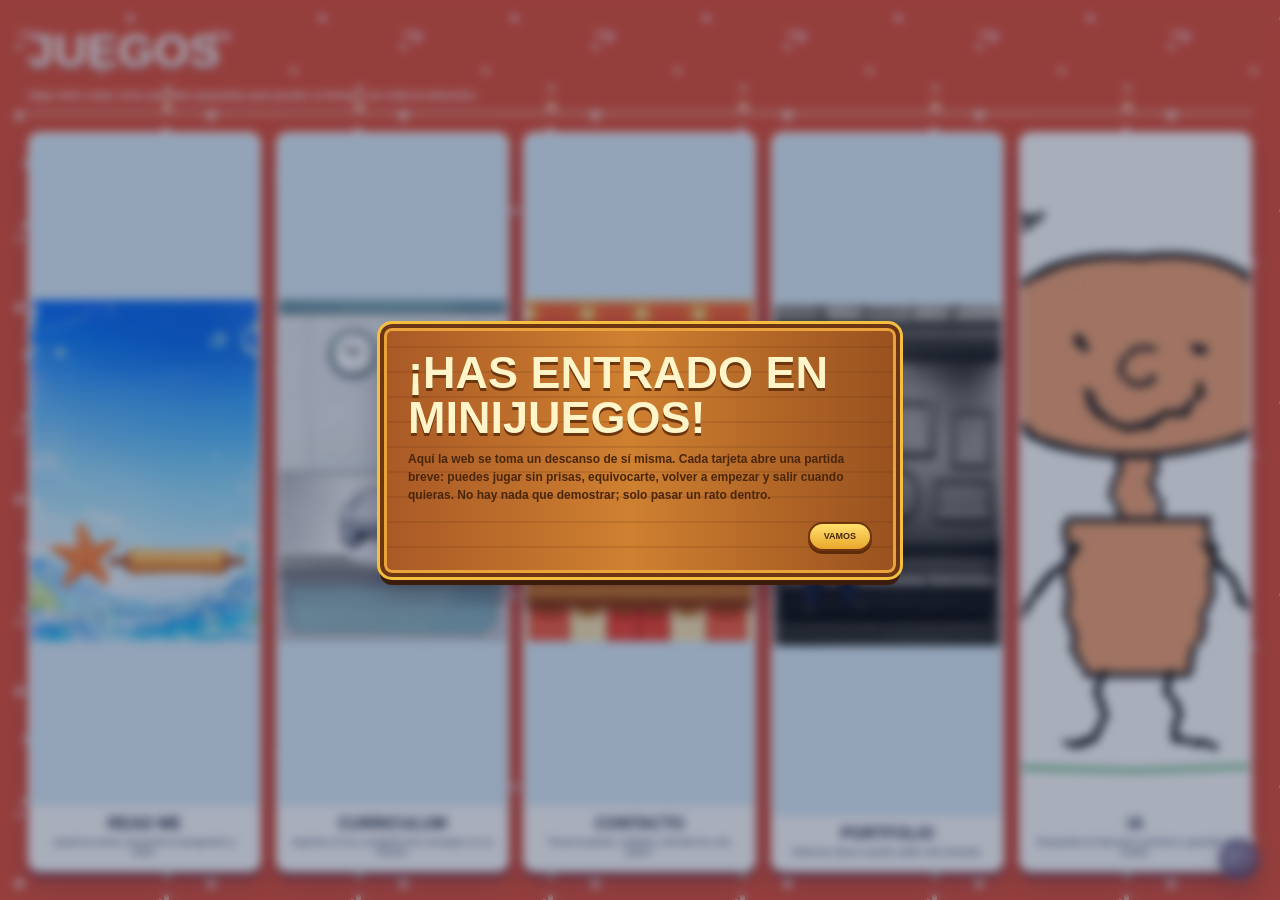
==== commit d5d0f8a5: "Remove avatar UI styles and related functions Removed avatar-related UI styles and functionality fro" ====
(no text change in the page or its own stylesheets)
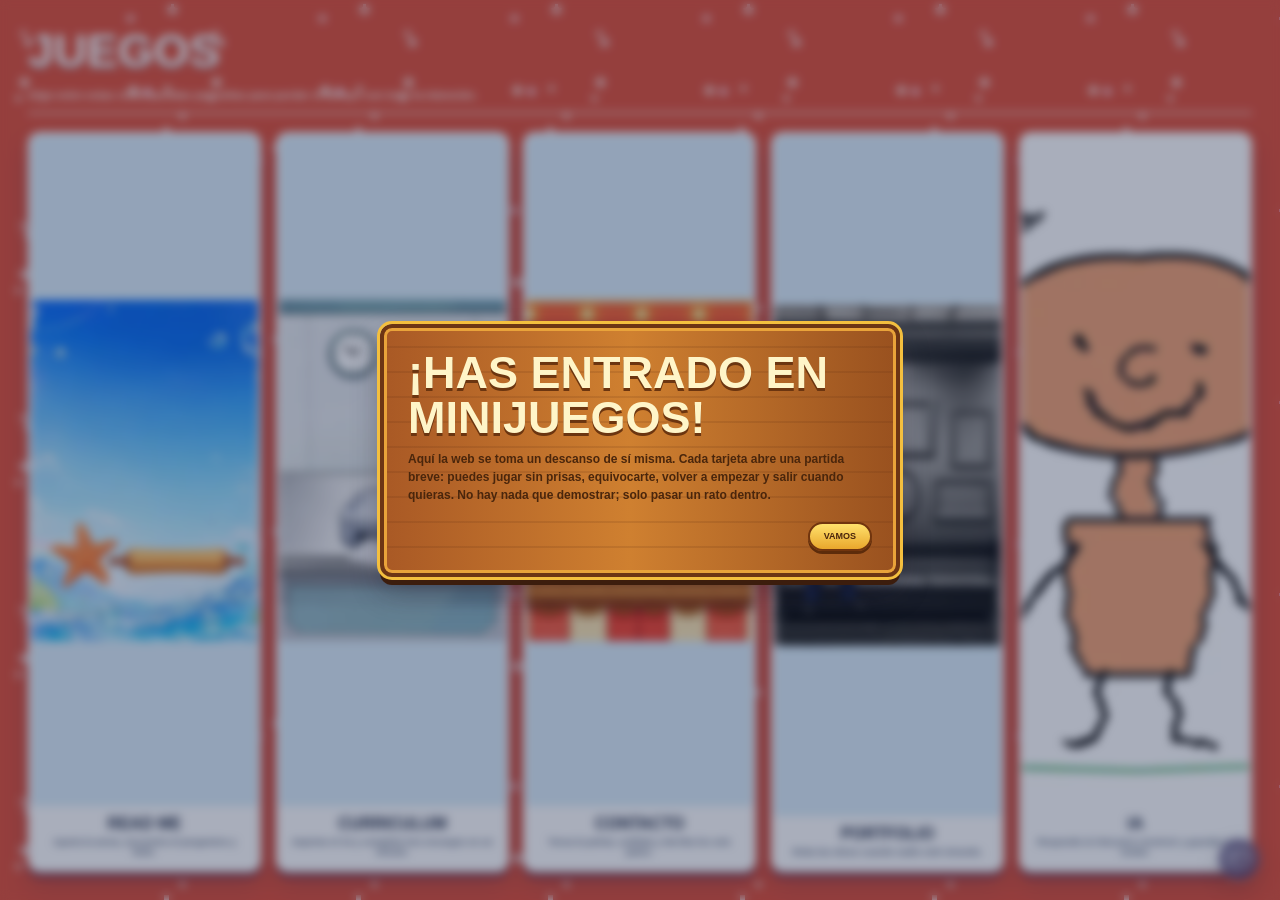
==== commit 1d5c23cd: "Update juegos-engine.html" ====
--- a/juegos-engine.html
+++ b/juegos-engine.html
@@ -17741,6 +17741,34 @@
   function burbuja(texto,usuario=false,extra=""){const b=document.createElement("div");b.className=`ia-perfil-burbuja${usuario?" usuario":""}${extra?` ${extra}`:""}`;b.innerHTML=`<small>${usuario?(perfil.nombre||"TÚ"):"IA"}</small>${texto}`;mensajes.appendChild(b);mensajes.scrollTop=mensajes.scrollHeight;return b}
   function escribirIA(texto,despues,demora=700){const espera=burbuja("escribiendo",false,"escribiendo");setTimeout(()=>{if(!mundo.isConnected)return;espera.remove();burbuja(texto);if(despues)despues()},demora)}
   function guardar(){try{const datos=JSON.stringify(perfil);localStorage.setItem("miguel-avatar",datos);sessionStorage.setItem("miguel-avatar",datos)}catch(_e){};window.miguelPerfilUsuario=perfil;window.dispatchEvent(new CustomEvent("miguel:perfil",{detail:perfil}))}
+
+  function anadirAvatarAInterfaz(){
+    try{
+      const mini=document.createElement("canvas");
+      mini.width=220;
+      mini.height=300;
+      const ctx=mini.getContext("2d");
+
+      /* Recorte centrado sobre el personaje del canvas ya dibujado.
+         El canvas original mide 598x440. */
+      ctx.drawImage(
+        avatar,
+        170,150,258,290,
+        0,0,220,300
+      );
+
+      const imagen=mini.toDataURL("image/webp",.78);
+
+      localStorage.setItem("miguel-avatar-interfaz-img",imagen);
+      localStorage.setItem("miguel-avatar-interfaz-activo","1");
+      localStorage.setItem("miguel-avatar-interfaz-fecha",String(Date.now()));
+
+      return true;
+    }catch(_e){
+      return false;
+    }
+  }
+
   function limpiarNombre(valor){return String(valor).trim().replace(/^(?:hola[,. ]*)?(?:me llamo|mi nombre es|soy)\s+/i,"").split(/[,.!?]/)[0].trim().split(/\s+/).slice(0,2).join(" ")}
   function comentarioPerfil(k,v){const n=parseFloat(String(v))||0;if(k==="nombre")return `Vale, ${v}. A partir de ahora te reconoceré mejor.`;if(k==="color")return `Voy a dejar que ${v} te acompañe en este espacio.`;if(k==="energia")return n>=8?"Te noto con mucha energía.":n>=4?"Hay movimiento, aunque todavía controlado.":"Hoy tu presencia puede quedarse más tranquila.";if(k==="tristeza"&&n>=7)return "No voy a corregir esa cara. También puede quedarse así.";if(k==="enfado"&&n>=7)return "Entendido. Mejor no suavizarlo.";if(k==="enamoramiento"&&n>=6)return "Se te está notando un poco en las mejillas.";if(k==="pelo"&&String(v).includes("rizado"))return "Eso va a complicar bastante el dibujo del pelo.";if(k==="tatuajes"&&v!=="no")return v==="pocos"?"Con una marca basta.":"Voy a necesitar algo más de piel.";if(k==="musica")return `Me guardaré ${v} para cuando esta conversación necesite ritmo.`;return ""}
   function responder(valor){const p=preguntas[paso];if(!p)return;const limpio=p.k==="nombre"?limpiarNombre(valor):valor;if(!limpio)return;perfil[p.k]=limpio;const emociones={felicidad:"contento",tristeza:"triste",enfado:"enfadado",enamoramiento:"enamorado"};if(emociones[p.k])perfil.emocionActual=emociones[p.k];burbuja(String(limpio),true);guardar();dibujarAvatar();respuestas.replaceChildren();const comentario=comentarioPerfil(p.k,limpio);paso++;if(comentario)escribirIA(comentario,render,760);else render()}
@@ -17852,10 +17880,10 @@
   }
   function render(){
     respuestas.replaceChildren();
-    if(paso>=preguntas.length){actualizarProgresoMundo(v,100,"AVATAR");escribirIA(`Ya puedo reconocerte como ${perfil.nombre||"tú"}. He guardado tus rasgos, gustos y estado de hoy para adaptar nuestra conversación.`,()=>{respuestas.innerHTML='<button type="button" data-repetir>CREAR OTRO AVATAR</button>'},760);return}
+    if(paso>=preguntas.length){actualizarProgresoMundo(v,100,"AVATAR");escribirIA(`Ya puedo reconocerte como ${perfil.nombre||"tú"}. He guardado tus rasgos, gustos y estado de hoy para adaptar nuestra conversación.`,()=>{respuestas.innerHTML='<button type="button" data-avatar-interfaz>AÑADIR A LA INTERFAZ</button><button type="button" data-repetir>CREAR OTRO AVATAR</button>'},760);return}
     const p=preguntas[paso];actualizarProgresoMundo(v,paso/preguntas.length*100,"AVATAR");escribirIA(p.q,()=>controles(p),620);
   }
-  respuestas.addEventListener("click",e=>{const b=e.target.closest("[data-valor]");if(b){e.preventDefault();responder(b.dataset.valor)}if(e.target.closest("[data-rango-ok]")){const r=respuestas.querySelector('input[type="range"]');responder(r.value+"/10")}if(e.target.closest("[data-repetir]")){perfil={};paso=0;mensajes.replaceChildren();guardar();dibujarAvatar();render()}},{signal});
+  respuestas.addEventListener("click",e=>{const b=e.target.closest("[data-valor]");if(b){e.preventDefault();responder(b.dataset.valor)}if(e.target.closest("[data-rango-ok]")){const r=respuestas.querySelector('input[type="range"]');responder(r.value+"/10")}const add=e.target.closest("[data-avatar-interfaz]");if(add){e.preventDefault();if(anadirAvatarAInterfaz()){add.textContent="AÑADIDO A LA INTERFAZ ✓";add.disabled=true}}if(e.target.closest("[data-repetir]")){perfil={};paso=0;mensajes.replaceChildren();guardar();dibujarAvatar();render()}},{signal});
   respuestas.addEventListener("input",e=>{if(e.target.type==="range"){e.target.nextElementSibling.value=e.target.value;const actual=preguntas[paso];if(actual?.tipo==="rango"){perfil[actual.k]=e.target.value+"/10";const emociones={felicidad:"contento",tristeza:"triste",enfado:"enfadado",enamoramiento:"enamorado"};if(emociones[actual.k])perfil.emocionActual=emociones[actual.k];dibujarAvatar()}}},{signal});
   respuestas.addEventListener("submit",e=>{e.preventDefault();const i=e.target.querySelector("input");if(i.value.trim())responder(i.value.trim())},{signal});
   v.addEventListener("mundo:nueva",()=>{perfil={};paso=0;mensajes.replaceChildren();guardar();dibujarAvatar();render()},{signal});
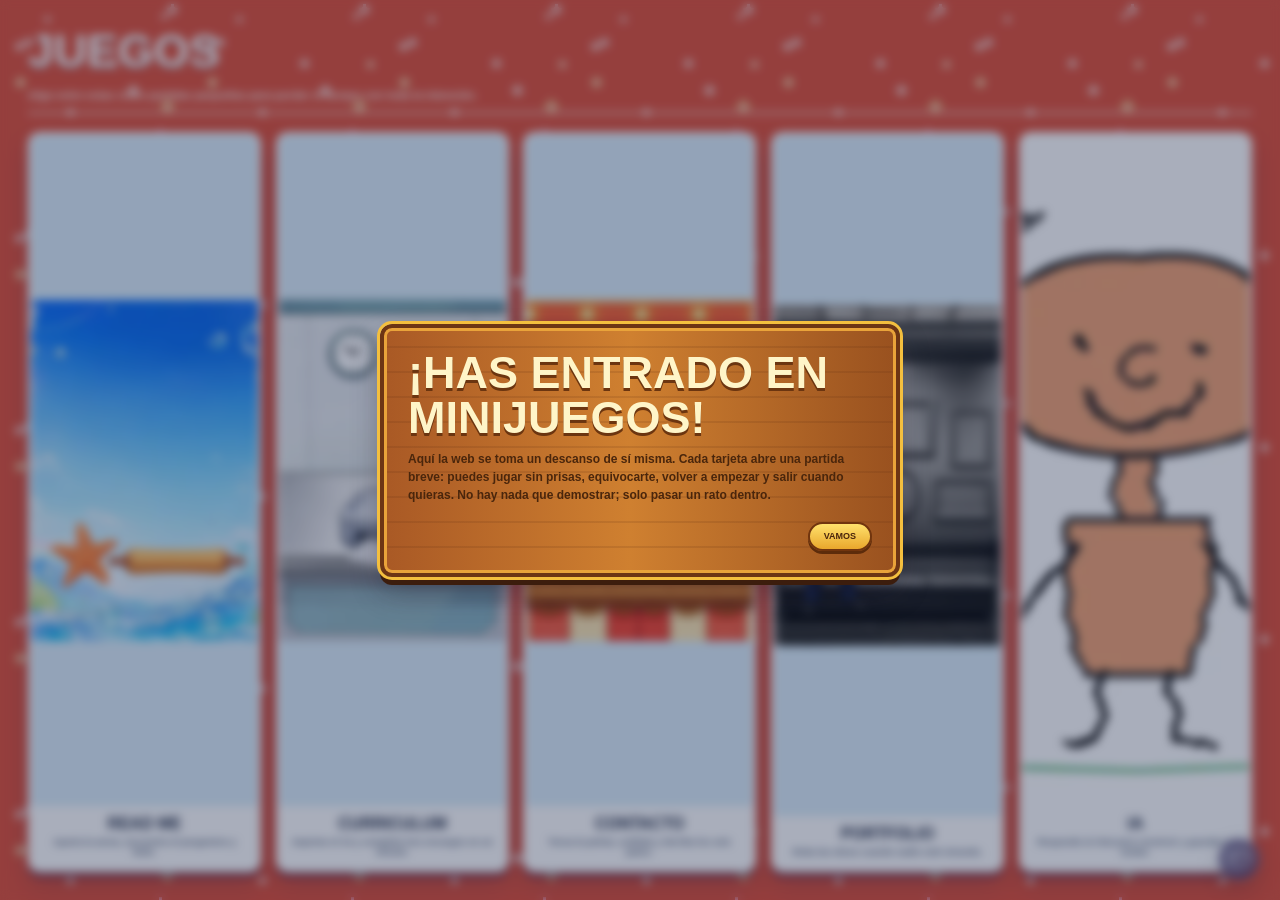
==== commit 3dce81a1: "Enhance avatar interface styles and functionality Added styles for avatar interface and updated avat" ====
--- a/juegos-engine.html
+++ b/juegos-engine.html
@@ -7777,6 +7777,26 @@
     font-size:6.5px !important;
     line-height:1.05 !important;
   }
+}
+
+
+
+/* =========================================================
+   IA · EXPORTAR AVATAR A LA INTERFAZ
+   ========================================================= */
+.ia-perfil-respuestas [data-avatar-interfaz]{
+  background:#2b55d9 !important;
+  color:#fff !important;
+  border:2px outset #dfe8ff !important;
+  box-shadow:4px 4px 0 rgba(31,45,110,.18) !important;
+}
+.ia-perfil-respuestas [data-avatar-interfaz]:hover,
+.ia-perfil-respuestas [data-avatar-interfaz]:focus-visible{
+  background:#0b63e5 !important;
+}
+.ia-perfil-respuestas [data-avatar-interfaz][disabled]{
+  background:#2f865e !important;
+  opacity:1 !important;
 }
 
 </style>
@@ -17744,24 +17764,121 @@
 
   function anadirAvatarAInterfaz(){
     try{
-      const mini=document.createElement("canvas");
-      mini.width=220;
-      mini.height=300;
-      const ctx=mini.getContext("2d");
-
-      /* Recorte centrado sobre el personaje del canvas ya dibujado.
-         El canvas original mide 598x440. */
-      ctx.drawImage(
-        avatar,
-        170,150,258,290,
-        0,0,220,300
-      );
-
-      const imagen=mini.toDataURL("image/webp",.78);
-
-      localStorage.setItem("miguel-avatar-interfaz-img",imagen);
+      const sw=avatar.width||299,sh=avatar.height||220;
+
+      /* Recorte ajustado al personaje completo, con margen.
+         Trabajamos en proporción sobre el canvas real. */
+      const sx=Math.round(sw*(86/299));
+      const sy=Math.round(sh*(38/220));
+      const cw=Math.round(sw*(127/299));
+      const ch=Math.round(sh*(175/220));
+
+      const temp=document.createElement("canvas");
+      temp.width=320;
+      temp.height=430;
+      const tctx=temp.getContext("2d",{alpha:true,willReadFrequently:true});
+      tctx.clearRect(0,0,temp.width,temp.height);
+      tctx.drawImage(avatar,sx,sy,cw,ch,0,0,temp.width,temp.height);
+
+      /* El fondo no se "croma" a lo bruto.
+         Hacemos un borrado por inundación desde los bordes:
+         todo lo que esté conectado a los bordes y sea "no figura"
+         desaparece, dejando solo el personaje en transparencia. */
+      const img=tctx.getImageData(0,0,temp.width,temp.height);
+      const data=img.data;
+      const ref=new Uint8ClampedArray(data);
+      const w=temp.width,h=temp.height;
+      const seen=new Uint8Array(w*h);
+      const cola=[];
+
+      const idx=(x,y)=>y*w+x;
+
+      const empujar=(x,y)=>{
+        if(x<0||y<0||x>=w||y>=h) return;
+        const i=idx(x,y);
+        if(seen[i]) return;
+        seen[i]=1;
+        cola.push(i);
+      };
+
+      for(let x=0;x<w;x++){empujar(x,0);empujar(x,h-1)}
+      for(let y=1;y<h-1;y++){empujar(0,y);empujar(w-1,y)}
+
+      const dist=(a,b)=>{
+        const i=a*4,j=b*4;
+        const dr=ref[i]-ref[j],dg=ref[i+1]-ref[j+1],db=ref[i+2]-ref[j+2];
+        return Math.sqrt(dr*dr+dg*dg+db*db);
+      };
+
+      while(cola.length){
+        const p=cola.pop();
+        const x=p%w,y=(p/w)|0;
+        const base=p*4;
+        if(data[base+3]===0) continue;
+
+        /* borramos pixel actual */
+        data[base+3]=0;
+
+        const vecinos=[
+          p-1,p+1,p-w,p+w,
+          p-w-1,p-w+1,p+w-1,p+w+1
+        ];
+
+        for(const n of vecinos){
+          if(n<0||n>=w*h||seen[n]) continue;
+          const nx=n%w,ny=(n/w)|0;
+          if(Math.abs(nx-x)>1||Math.abs(ny-y)>1) continue;
+
+          const alpha=ref[n*4+3];
+          if(alpha===0) continue;
+
+          /* tolerancia local: borra regiones conectadas del fondo,
+             pero evita saltar a la figura. */
+          if(dist(p,n) <= 34){
+            seen[n]=1;
+            cola.push(n);
+          }
+        }
+      }
+
+      tctx.putImageData(img,0,0);
+
+      /* Recorte final al contorno visible */
+      const finalImg=tctx.getImageData(0,0,temp.width,temp.height).data;
+      let minX=w,minY=h,maxX=0,maxY=0,hay=false;
+      for(let y=0;y<h;y++){
+        for(let x=0;x<w;x++){
+          const a=finalImg[(y*w+x)*4+3];
+          if(a>8){
+            hay=true;
+            if(x<minX) minX=x;
+            if(y<minY) minY=y;
+            if(x>maxX) maxX=x;
+            if(y>maxY) maxY=y;
+          }
+        }
+      }
+      if(!hay) return false;
+
+      const pad=10;
+      minX=Math.max(0,minX-pad); minY=Math.max(0,minY-pad);
+      maxX=Math.min(w-1,maxX+pad); maxY=Math.min(h-1,maxY+pad);
+
+      const out=document.createElement("canvas");
+      out.width=maxX-minX+1;
+      out.height=maxY-minY+1;
+      const octx=out.getContext("2d",{alpha:true});
+      octx.clearRect(0,0,out.width,out.height);
+      octx.drawImage(temp,minX,minY,out.width,out.height,0,0,out.width,out.height);
+
+      const png=out.toDataURL("image/png");
+
+      localStorage.setItem("miguel-avatar-interfaz-img",png);
       localStorage.setItem("miguel-avatar-interfaz-activo","1");
       localStorage.setItem("miguel-avatar-interfaz-fecha",String(Date.now()));
+      try{
+        localStorage.setItem("miguel-avatar-interfaz-perfil",JSON.stringify(perfil));
+      }catch(_e){}
 
       return true;
     }catch(_e){
